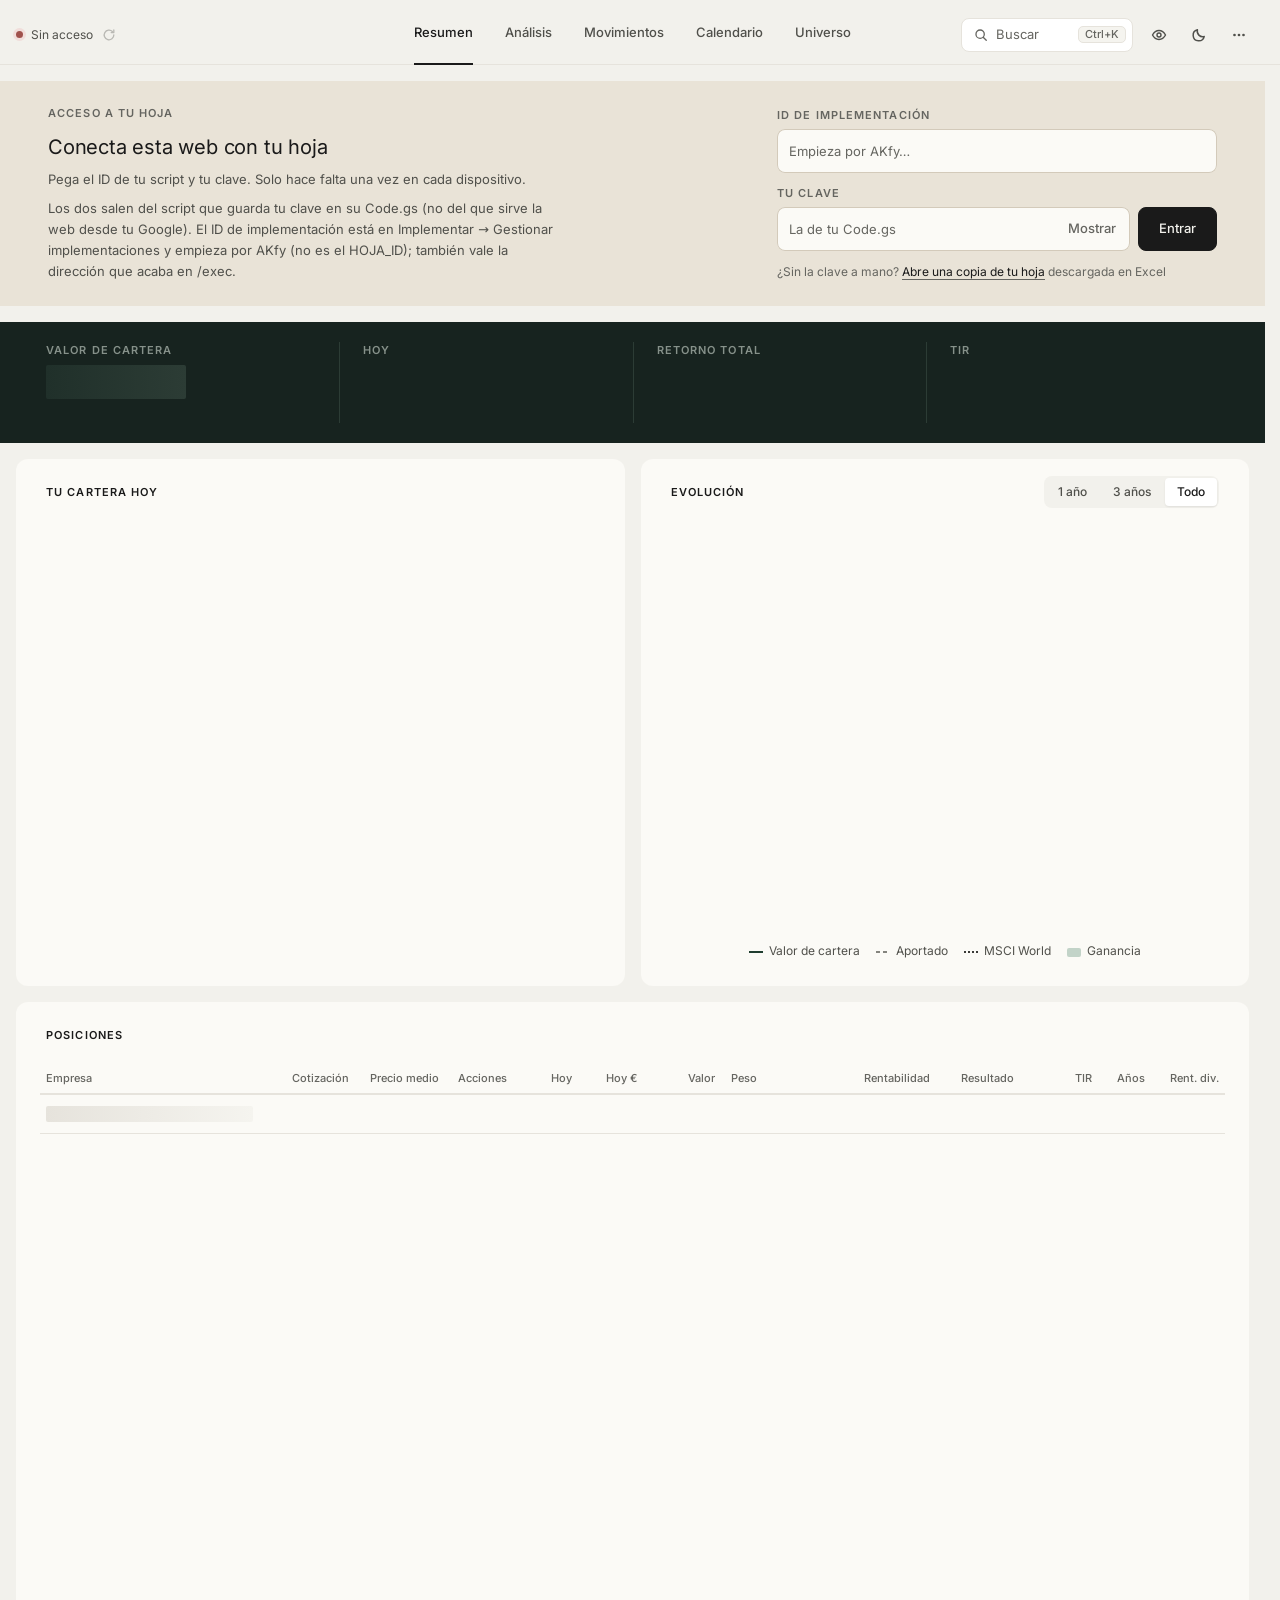
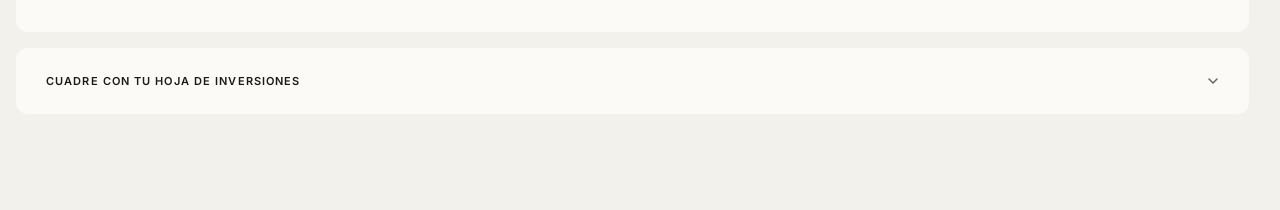
==== index.html @ 27f0606a "Publicar v430: paleta nueva y orden del menú Co-Authored-By: Claude Opus 5.5 <noreply@anthropic.com>" ====
<!DOCTYPE html>
<html lang="es">
<meta charset="utf-8">
<meta http-equiv="Content-Security-Policy" content="default-src 'none'; script-src 'sha256-yLvfPRXlLVzfsSyKtfQqPmP3Fb7E+OUwSPtOQ7WZB38=' 'sha256-YyeIEKZ1Y66ttdZxxkSDBb3SckxjkZF7I8ggx88dHa4=' 'self'; worker-src blob:; connect-src 'self' https://script.google.com https://script.googleusercontent.com; img-src 'self' data: blob:; style-src 'self' 'unsafe-inline'; font-src 'self'; manifest-src 'self'; base-uri 'none'; form-action 'none'; object-src 'none'">
<meta name="viewport" content="width=device-width, initial-scale=1, viewport-fit=cover">
<meta name="robots" content="noindex, nofollow">
<meta name="referrer" content="no-referrer">
<meta name="apple-mobile-web-app-capable" content="yes">
<meta name="mobile-web-app-capable" content="yes">
<meta name="apple-mobile-web-app-title" content="Cartera">
<meta name="theme-color" content="#E4E2DC" media="(prefers-color-scheme: light)">
<meta name="theme-color" content="#0F0F0E" media="(prefers-color-scheme: dark)">
<link rel="icon" type="image/png" sizes="32x32" href="favicon-32.png">
<link rel="icon" type="image/png" sizes="64x64" href="favicon-64.png">
<link rel="apple-touch-icon" href="apple-touch-icon.png">
<link rel="manifest" href="manifest.webmanifest">
<title>Cartera</title>
<script>document.documentElement.lang="es"; try{ const t=localStorage.getItem("theme"); if(t==="dark"||t==="light") document.documentElement.dataset.theme=t; }catch{}</script>
<meta name="claude:viewport-fit-sides" content="cover">
<style>/* fuentes propias */@font-face {font-family: 'Inter';font-style: normal;font-weight: 300;font-display: swap;src: url(fonts/inter-UcC73FwrK3iLTeHuS_nVMrMxCp50SjIa2JL7SUc.woff2) format('woff2');unicode-range: U+0460-052F, U+1C80-1C8A, U+20B4, U+2DE0-2DFF, U+A640-A69F, U+FE2E-FE2F;}@font-face {font-family: 'Inter';font-style: normal;font-weight: 300;font-display: swap;src: url(fonts/inter-UcC73FwrK3iLTeHuS_nVMrMxCp50SjIa0ZL7SUc.woff2) format('woff2');unicode-range: U+0301, U+0400-045F, U+0490-0491, U+04B0-04B1, U+2116;}@font-face {font-family: 'Inter';font-style: normal;font-weight: 300;font-display: swap;src: url(fonts/inter-UcC73FwrK3iLTeHuS_nVMrMxCp50SjIa2ZL7SUc.woff2) format('woff2');unicode-range: U+1F00-1FFF;}@font-face {font-family: 'Inter';font-style: normal;font-weight: 300;font-display: swap;src: url(fonts/inter-UcC73FwrK3iLTeHuS_nVMrMxCp50SjIa1pL7SUc.woff2) format('woff2');unicode-range: U+0370-0377, U+037A-037F, U+0384-038A, U+038C, U+038E-03A1, U+03A3-03FF;}@font-face {font-family: 'Inter';font-style: normal;font-weight: 300;font-display: swap;src: url(fonts/inter-UcC73FwrK3iLTeHuS_nVMrMxCp50SjIa2pL7SUc.woff2) format('woff2');unicode-range: U+0102-0103, U+0110-0111, U+0128-0129, U+0168-0169, U+01A0-01A1, U+01AF-01B0, U+0300-0301, U+0303-0304, U+0308-0309, U+0323, U+0329, U+1EA0-1EF9, U+20AB;}@font-face {font-family: 'Inter';font-style: normal;font-weight: 300;font-display: swap;src: url(fonts/inter-UcC73FwrK3iLTeHuS_nVMrMxCp50SjIa25L7SUc.woff2) format('woff2');unicode-range: U+0100-02BA, U+02BD-02C5, U+02C7-02CC, U+02CE-02D7, U+02DD-02FF, U+0304, U+0308, U+0329, U+1D00-1DBF, U+1E00-1E9F, U+1EF2-1EFF, U+2020, U+20A0-20AB, U+20AD-20C4, U+2113, U+2C60-2C7F, U+A720-A7FF;}@font-face {font-family: 'Inter';font-style: normal;font-weight: 300;font-display: swap;src: url(fonts/inter-UcC73FwrK3iLTeHuS_nVMrMxCp50SjIa1ZL7.woff2) format('woff2');unicode-range: U+0000-00FF, U+0131, U+0152-0153, U+02BB-02BC, U+02C6, U+02DA, U+02DC, U+0304, U+0308, U+0329, U+2000-206F, U+20AC, U+2122, U+2191, U+2193, U+2212, U+2215, U+FEFF, U+FFFD;}@font-face {font-family: 'Inter';font-style: normal;font-weight: 400;font-display: swap;src: url(fonts/inter-UcC73FwrK3iLTeHuS_nVMrMxCp50SjIa2JL7SUc.woff2) format('woff2');unicode-range: U+0460-052F, U+1C80-1C8A, U+20B4, U+2DE0-2DFF, U+A640-A69F, U+FE2E-FE2F;}@font-face {font-family: 'Inter';font-style: normal;font-weight: 400;font-display: swap;src: url(fonts/inter-UcC73FwrK3iLTeHuS_nVMrMxCp50SjIa0ZL7SUc.woff2) format('woff2');unicode-range: U+0301, U+0400-045F, U+0490-0491, U+04B0-04B1, U+2116;}@font-face {font-family: 'Inter';font-style: normal;font-weight: 400;font-display: swap;src: url(fonts/inter-UcC73FwrK3iLTeHuS_nVMrMxCp50SjIa2ZL7SUc.woff2) format('woff2');unicode-range: U+1F00-1FFF;}@font-face {font-family: 'Inter';font-style: normal;font-weight: 400;font-display: swap;src: url(fonts/inter-UcC73FwrK3iLTeHuS_nVMrMxCp50SjIa1pL7SUc.woff2) format('woff2');unicode-range: U+0370-0377, U+037A-037F, U+0384-038A, U+038C, U+038E-03A1, U+03A3-03FF;}@font-face {font-family: 'Inter';font-style: normal;font-weight: 400;font-display: swap;src: url(fonts/inter-UcC73FwrK3iLTeHuS_nVMrMxCp50SjIa2pL7SUc.woff2) format('woff2');unicode-range: U+0102-0103, U+0110-0111, U+0128-0129, U+0168-0169, U+01A0-01A1, U+01AF-01B0, U+0300-0301, U+0303-0304, U+0308-0309, U+0323, U+0329, U+1EA0-1EF9, U+20AB;}@font-face {font-family: 'Inter';font-style: normal;font-weight: 400;font-display: swap;src: url(fonts/inter-UcC73FwrK3iLTeHuS_nVMrMxCp50SjIa25L7SUc.woff2) format('woff2');unicode-range: U+0100-02BA, U+02BD-02C5, U+02C7-02CC, U+02CE-02D7, U+02DD-02FF, U+0304, U+0308, U+0329, U+1D00-1DBF, U+1E00-1E9F, U+1EF2-1EFF, U+2020, U+20A0-20AB, U+20AD-20C4, U+2113, U+2C60-2C7F, U+A720-A7FF;}@font-face {font-family: 'Inter';font-style: normal;font-weight: 400;font-display: swap;src: url(fonts/inter-UcC73FwrK3iLTeHuS_nVMrMxCp50SjIa1ZL7.woff2) format('woff2');unicode-range: U+0000-00FF, U+0131, U+0152-0153, U+02BB-02BC, U+02C6, U+02DA, U+02DC, U+0304, U+0308, U+0329, U+2000-206F, U+20AC, U+2122, U+2191, U+2193, U+2212, U+2215, U+FEFF, U+FFFD;}@font-face {font-family: 'Inter';font-style: normal;font-weight: 500;font-display: swap;src: url(fonts/inter-UcC73FwrK3iLTeHuS_nVMrMxCp50SjIa2JL7SUc.woff2) format('woff2');unicode-range: U+0460-052F, U+1C80-1C8A, U+20B4, U+2DE0-2DFF, U+A640-A69F, U+FE2E-FE2F;}@font-face {font-family: 'Inter';font-style: normal;font-weight: 500;font-display: swap;src: url(fonts/inter-UcC73FwrK3iLTeHuS_nVMrMxCp50SjIa0ZL7SUc.woff2) format('woff2');unicode-range: U+0301, U+0400-045F, U+0490-0491, U+04B0-04B1, U+2116;}@font-face {font-family: 'Inter';font-style: normal;font-weight: 500;font-display: swap;src: url(fonts/inter-UcC73FwrK3iLTeHuS_nVMrMxCp50SjIa2ZL7SUc.woff2) format('woff2');unicode-range: U+1F00-1FFF;}@font-face {font-family: 'Inter';font-style: normal;font-weight: 500;font-display: swap;src: url(fonts/inter-UcC73FwrK3iLTeHuS_nVMrMxCp50SjIa1pL7SUc.woff2) format('woff2');unicode-range: U+0370-0377, U+037A-037F, U+0384-038A, U+038C, U+038E-03A1, U+03A3-03FF;}@font-face {font-family: 'Inter';font-style: normal;font-weight: 500;font-display: swap;src: url(fonts/inter-UcC73FwrK3iLTeHuS_nVMrMxCp50SjIa2pL7SUc.woff2) format('woff2');unicode-range: U+0102-0103, U+0110-0111, U+0128-0129, U+0168-0169, U+01A0-01A1, U+01AF-01B0, U+0300-0301, U+0303-0304, U+0308-0309, U+0323, U+0329, U+1EA0-1EF9, U+20AB;}@font-face {font-family: 'Inter';font-style: normal;font-weight: 500;font-display: swap;src: url(fonts/inter-UcC73FwrK3iLTeHuS_nVMrMxCp50SjIa25L7SUc.woff2) format('woff2');unicode-range: U+0100-02BA, U+02BD-02C5, U+02C7-02CC, U+02CE-02D7, U+02DD-02FF, U+0304, U+0308, U+0329, U+1D00-1DBF, U+1E00-1E9F, U+1EF2-1EFF, U+2020, U+20A0-20AB, U+20AD-20C4, U+2113, U+2C60-2C7F, U+A720-A7FF;}@font-face {font-family: 'Inter';font-style: normal;font-weight: 500;font-display: swap;src: url(fonts/inter-UcC73FwrK3iLTeHuS_nVMrMxCp50SjIa1ZL7.woff2) format('woff2');unicode-range: U+0000-00FF, U+0131, U+0152-0153, U+02BB-02BC, U+02C6, U+02DA, U+02DC, U+0304, U+0308, U+0329, U+2000-206F, U+20AC, U+2122, U+2191, U+2193, U+2212, U+2215, U+FEFF, U+FFFD;}@font-face {font-family: 'Inter';font-style: normal;font-weight: 600;font-display: swap;src: url(fonts/inter-UcC73FwrK3iLTeHuS_nVMrMxCp50SjIa2JL7SUc.woff2) format('woff2');unicode-range: U+0460-052F, U+1C80-1C8A, U+20B4, U+2DE0-2DFF, U+A640-A69F, U+FE2E-FE2F;}@font-face {font-family: 'Inter';font-style: normal;font-weight: 600;font-display: swap;src: url(fonts/inter-UcC73FwrK3iLTeHuS_nVMrMxCp50SjIa0ZL7SUc.woff2) format('woff2');unicode-range: U+0301, U+0400-045F, U+0490-0491, U+04B0-04B1, U+2116;}@font-face {font-family: 'Inter';font-style: normal;font-weight: 600;font-display: swap;src: url(fonts/inter-UcC73FwrK3iLTeHuS_nVMrMxCp50SjIa2ZL7SUc.woff2) format('woff2');unicode-range: U+1F00-1FFF;}@font-face {font-family: 'Inter';font-style: normal;font-weight: 600;font-display: swap;src: url(fonts/inter-UcC73FwrK3iLTeHuS_nVMrMxCp50SjIa1pL7SUc.woff2) format('woff2');unicode-range: U+0370-0377, U+037A-037F, U+0384-038A, U+038C, U+038E-03A1, U+03A3-03FF;}@font-face {font-family: 'Inter';font-style: normal;font-weight: 600;font-display: swap;src: url(fonts/inter-UcC73FwrK3iLTeHuS_nVMrMxCp50SjIa2pL7SUc.woff2) format('woff2');unicode-range: U+0102-0103, U+0110-0111, U+0128-0129, U+0168-0169, U+01A0-01A1, U+01AF-01B0, U+0300-0301, U+0303-0304, U+0308-0309, U+0323, U+0329, U+1EA0-1EF9, U+20AB;}@font-face {font-family: 'Inter';font-style: normal;font-weight: 600;font-display: swap;src: url(fonts/inter-UcC73FwrK3iLTeHuS_nVMrMxCp50SjIa25L7SUc.woff2) format('woff2');unicode-range: U+0100-02BA, U+02BD-02C5, U+02C7-02CC, U+02CE-02D7, U+02DD-02FF, U+0304, U+0308, U+0329, U+1D00-1DBF, U+1E00-1E9F, U+1EF2-1EFF, U+2020, U+20A0-20AB, U+20AD-20C4, U+2113, U+2C60-2C7F, U+A720-A7FF;}@font-face {font-family: 'Inter';font-style: normal;font-weight: 600;font-display: swap;src: url(fonts/inter-UcC73FwrK3iLTeHuS_nVMrMxCp50SjIa1ZL7.woff2) format('woff2');unicode-range: U+0000-00FF, U+0131, U+0152-0153, U+02BB-02BC, U+02C6, U+02DA, U+02DC, U+0304, U+0308, U+0329, U+2000-206F, U+20AC, U+2122, U+2191, U+2193, U+2212, U+2215, U+FEFF, U+FFFD;}@font-face {font-family: 'Inter';font-style: normal;font-weight: 700;font-display: swap;src: url(fonts/inter-UcC73FwrK3iLTeHuS_nVMrMxCp50SjIa2JL7SUc.woff2) format('woff2');unicode-range: U+0460-052F, U+1C80-1C8A, U+20B4, U+2DE0-2DFF, U+A640-A69F, U+FE2E-FE2F;}@font-face {font-family: 'Inter';font-style: normal;font-weight: 700;font-display: swap;src: url(fonts/inter-UcC73FwrK3iLTeHuS_nVMrMxCp50SjIa0ZL7SUc.woff2) format('woff2');unicode-range: U+0301, U+0400-045F, U+0490-0491, U+04B0-04B1, U+2116;}@font-face {font-family: 'Inter';font-style: normal;font-weight: 700;font-display: swap;src: url(fonts/inter-UcC73FwrK3iLTeHuS_nVMrMxCp50SjIa2ZL7SUc.woff2) format('woff2');unicode-range: U+1F00-1FFF;}@font-face {font-family: 'Inter';font-style: normal;font-weight: 700;font-display: swap;src: url(fonts/inter-UcC73FwrK3iLTeHuS_nVMrMxCp50SjIa1pL7SUc.woff2) format('woff2');unicode-range: U+0370-0377, U+037A-037F, U+0384-038A, U+038C, U+038E-03A1, U+03A3-03FF;}@font-face {font-family: 'Inter';font-style: normal;font-weight: 700;font-display: swap;src: url(fonts/inter-UcC73FwrK3iLTeHuS_nVMrMxCp50SjIa2pL7SUc.woff2) format('woff2');unicode-range: U+0102-0103, U+0110-0111, U+0128-0129, U+0168-0169, U+01A0-01A1, U+01AF-01B0, U+0300-0301, U+0303-0304, U+0308-0309, U+0323, U+0329, U+1EA0-1EF9, U+20AB;}@font-face {font-family: 'Inter';font-style: normal;font-weight: 700;font-display: swap;src: url(fonts/inter-UcC73FwrK3iLTeHuS_nVMrMxCp50SjIa25L7SUc.woff2) format('woff2');unicode-range: U+0100-02BA, U+02BD-02C5, U+02C7-02CC, U+02CE-02D7, U+02DD-02FF, U+0304, U+0308, U+0329, U+1D00-1DBF, U+1E00-1E9F, U+1EF2-1EFF, U+2020, U+20A0-20AB, U+20AD-20C4, U+2113, U+2C60-2C7F, U+A720-A7FF;}@font-face {font-family: 'Inter';font-style: normal;font-weight: 700;font-display: swap;src: url(fonts/inter-UcC73FwrK3iLTeHuS_nVMrMxCp50SjIa1ZL7.woff2) format('woff2');unicode-range: U+0000-00FF, U+0131, U+0152-0153, U+02BB-02BC, U+02C6, U+02DA, U+02DC, U+0304, U+0308, U+0329, U+2000-206F, U+20AC, U+2122, U+2191, U+2193, U+2212, U+2215, U+FEFF, U+FFFD;}@font-face {font-family: 'Newsreader';font-style: italic;font-weight: 400 700;font-display: swap;src: url(fonts/newsreader-cY9CfjOCX1hbuyalUrK439vCgYhCFpY.woff2) format('woff2');unicode-range: U+0102-0103, U+0110-0111, U+0128-0129, U+0168-0169, U+01A0-01A1, U+01AF-01B0, U+0300-0301, U+0303-0304, U+0308-0309, U+0323, U+0329, U+1EA0-1EF9, U+20AB;}@font-face {font-family: 'Newsreader';font-style: italic;font-weight: 400 700;font-display: swap;src: url(fonts/newsreader-cY9CfjOCX1hbuyalUrK439vCgIhCFpY.woff2) format('woff2');unicode-range: U+0100-02BA, U+02BD-02C5, U+02C7-02CC, U+02CE-02D7, U+02DD-02FF, U+0304, U+0308, U+0329, U+1D00-1DBF, U+1E00-1E9F, U+1EF2-1EFF, U+2020, U+20A0-20AB, U+20AD-20C4, U+2113, U+2C60-2C7F, U+A720-A7FF;}@font-face {font-family: 'Newsreader';font-style: italic;font-weight: 400 700;font-display: swap;src: url(fonts/newsreader-cY9CfjOCX1hbuyalUrK439vCjohC.woff2) format('woff2');unicode-range: U+0000-00FF, U+0131, U+0152-0153, U+02BB-02BC, U+02C6, U+02DA, U+02DC, U+0304, U+0308, U+0329, U+2000-206F, U+20AC, U+2122, U+2191, U+2193, U+2212, U+2215, U+FEFF, U+FFFD;}@font-face {font-family: 'Newsreader';font-style: normal;font-weight: 400 700;font-display: swap;src: url(fonts/newsreader-cY9AfjOCX1hbuyalUrK439HyjJBG.woff2) format('woff2');unicode-range: U+0102-0103, U+0110-0111, U+0128-0129, U+0168-0169, U+01A0-01A1, U+01AF-01B0, U+0300-0301, U+0303-0304, U+0308-0309, U+0323, U+0329, U+1EA0-1EF9, U+20AB;}@font-face {font-family: 'Newsreader';font-style: normal;font-weight: 400 700;font-display: swap;src: url(fonts/newsreader-cY9AfjOCX1hbuyalUrK439DyjJBG.woff2) format('woff2');unicode-range: U+0100-02BA, U+02BD-02C5, U+02C7-02CC, U+02CE-02D7, U+02DD-02FF, U+0304, U+0308, U+0329, U+1D00-1DBF, U+1E00-1E9F, U+1EF2-1EFF, U+2020, U+20A0-20AB, U+20AD-20C4, U+2113, U+2C60-2C7F, U+A720-A7FF;}@font-face {font-family: 'Newsreader';font-style: normal;font-weight: 400 700;font-display: swap;src: url(fonts/newsreader-cY9AfjOCX1hbuyalUrK4397yjA.woff2) format('woff2');unicode-range: U+0000-00FF, U+0131, U+0152-0153, U+02BB-02BC, U+02C6, U+02DA, U+02DC, U+0304, U+0308, U+0329, U+2000-206F, U+20AC, U+2122, U+2191, U+2193, U+2212, U+2215, U+FEFF, U+FFFD;}</style>
<style>/* CO-09 · la escala de la web: tamaños de letra, interlineados, esquinas, capas y colores con nombre. Cambiar un valor aquí lo cambia en toda la web */
:root{
  /* tamaños de letra */
  --fs-10:10px;--fs-11:11px;--fs-12:12px;--fs-13:13px;--fs-15:15px;--fs-16:16px;--fs-17:17px;--fs-20:20px;--fs-24:24px;--fs-28:28px;--fs-34:34px;
  /* interlineados */
  --lh-9:9px;--lh-11:11px;--lh-12:12px;--lh-14:14px;--lh-15:15px;--lh-16:16px;--lh-17:17px;--lh-18:18px;--lh-19:19px;--lh-20:20px;--lh-21:21px;--lh-22:22px;--lh-23:23px;--lh-24:24px;--lh-25:25px;--lh-26:26px;--lh-27:27px;--lh-28:28px;--lh-30:30px;--lh-31:31px;--lh-32:32px;--lh-34:34px;--lh-41:41px;
  /* esquinas */
  --r-1:1px;--r-2:2px;--r-3:3px;--r-4:4px;--r-5:5px;--r-6:6px;--r-8:8px;--r-10:10px;--r-11:11px;--r-12:12px;--r-13:13px;--r-14:14px;--r-16:16px;--r-999:999px;
  /* capas, de abajo arriba: dentro de un bloque · cabecera de tabla y pestañas de la ficha · barra de la ficha y etiquetas · barra de arriba
     y fondo de la ficha · ficha · lateral de la ficha · zona del reloj · franjas fijas del móvil · franja estrecha · reloj por encima
     · menús · paneles · buscador y calendario */
  --z-dentro:1;--z-cabecera:2;--z-flota:3;--z-barra:5;--z-ficha:6;--z-ficha-lado:7;--z-reloj:10;--z-franja:11;--z-franja-alta:12;--z-reloj-alto:13;--z-menu:20;--z-panel:30;--z-encima:60;
  /* colores con nombre (los «-noche», solo en modo noche) */
  --blanco:#ffffff;--fp-c-borde-noche:#2a2a27;--fx-band-fp-b-texto:var(--ink2);--ih-ih1-fondo:#dcebe1;--ih-ih1-fondo-noche:#274334;--ih-ih2-fondo-noche:#2b5640;--ih-ih2-texto-noche:#d3eedf;--ih-ih3-fondo-noche:#306b4d;--ih-il1-fondo:#f6e8e8;--ih-il1-fondo-noche:#5d322d;--ih-il2-fondo:#efd4d4;--ih-il2-fondo-noche:#7b3b35;--ih-il2-texto:#5c2a2a;--ih-il2-texto-noche:#f7d6d2;--ih-il3-fondo-noche:#9c453e;--ih-il3-texto:#4a1f1f;--neg-hm-pl-fondo:rgba(242,160,151,.15);--pos-hm-pl-fondo:rgba(134,211,170,.14);--rlv-rn1-fondo:#f7eae8;--rlv-rn1-fondo-noche:#2e201e;--rlv-rn1-texto:#7a3b3b;--rlv-rn1-texto-noche:#f2d3ce;--rlv-rn2-fondo:#f0d6d2;--rlv-rn2-fondo-noche:#422827;--rlv-rn2-texto:#71342f;--rlv-rn2-texto-noche:#f4d2d0;--rlv-rn3-fondo:#e5b5b5;--rlv-rn3-fondo-noche:#5a2f2c;--rlv-rn3-texto:#6b3a3a;--rlv-rn3-texto-noche:#f3cfcb;--rlv-rn4-fondo:#d99a9a;--rlv-rn4-fondo-noche:#80403a;--rlv-rn4-texto:#5e2424;--rlv-rn4-texto-noche:#fbe3e0;--rlv-rn5-fondo:#7e3535;--rlv-rn5-fondo-noche:#a9473f;--rlv-rp1-fondo:#eaf2ec;--rlv-rp1-fondo-noche:#1e2a24;--rlv-rp1-texto:#35594a;--rlv-rp1-texto-noche:#cfe3d7;--rlv-rp2-fondo:#d6e9dd;--rlv-rp2-fondo-noche:#22362c;--rlv-rp2-texto:#2b5242;--rlv-rp3-fondo:#bfdecf;--rlv-rp3-fondo-noche:#25453a;--rlv-rp3-texto:#3b5449;--rlv-rp3-texto-noche:#cde9db;--rlv-rp4-fondo:#7fb79f;--rlv-rp4-fondo-noche:#2e6a4e;--rlv-rp4-texto:#173f2f;--rlv-rp4-texto-noche:#eaf6ef;--rlv-rp5-fondo:#1f513c;--rlv-rp5-fondo-noche:#5aae84;--rlv-rp5-texto-noche:#0f2419;--sh-sb-fondo:rgba(20,20,18,.30);--sh-sb-fondo-2:rgba(20,20,18,.45);--sh-sb-fondo-noche:rgba(255,255,255,.30);--sh-sb-fondo-noche-2:rgba(255,255,255,.45);--sheet-bg-fondo:rgba(20,20,18,.16);--sombra-08:rgba(0,0,0,.08);--sombra-16:rgba(0,0,0,.16);--sombra-18:rgba(0,0,0,.18);--sombra-22:rgba(0,0,0,.22);--sombra-28:rgba(0,0,0,.28);--sombra-70-noche:rgba(0,0,0,.7);--sombra-tinta-14:rgba(20,20,18,.14);--topcap-fondo-noche:#191918
}
:where(body *),:where(body *)::before,:where(body *)::after{line-height:var(--lhp,round(nearest,calc(var(--lhx,1.5)*1em - .01px),1px))}

/* Layout: una sola columna de lectura (máx. 1180px) con lienzo cálido; los bloques son paneles separados por lienzo, como en la hoja. */
:root{
       --hi:#E7E1D3;
  --ink:#1A1A1A; --ink-soft:#3A3A37; --ink2:#50504B; --ink3:#656560; --g3:#84847E; --g4:#8C8C86;
  --pos:#346F57; --pos-bg:#D4EADF; --pos-deep:#1F513C; --pos-mid:#7FB79F;
  --neg:#9C4848; --neg-bg:#EFD4D4; --neg-mid:#D99A9A;
  --warn:#A8802E; --warn-bg:#E0CDA0;
  --accent:#3E4A63;
  --h-bg:#18211C; --h-card:#222D27; --h-line:#2F3B34; --h-fg:#F1EFE9; --h-fg2:#B1BAB4; --h-fg3:#86918A; --h-pos:#86D3AA; --h-neg:#F2A097;
  --lv0:#E9E7E1; --lp1:#DAEDE2; --lp1t:#2F5A45; --lp2:#C7E5D4; --lp2t:#24503C; --lp3:#9BCFB2; --lp3t:#173F2F; --lp4:#5AAD84; --lp4t:#12301F; --lp5:#2A7853; --lp5t:#FFFFFF;
  --ln1:#F4DAD7; --ln1t:#7A3A35; --ln2:#F0C6C2; --ln2t:#6E2C27; --ln3:#E39A94; --ln3t:#5A1F1B; --ln4:#CB6860; --ln4t:#3A0E0B; --ln5:#A13D36; --ln5t:#FFFFFF;
  --seg-on:var(--card); --seg-sh:0 1px 2px rgba(0,0,0,.08); --row-open:var(--card);
  --pf-bg:color-mix(in srgb,var(--warn) 8%,transparent); --pf-bg-h:color-mix(in srgb,var(--warn) 14%,transparent); --pf-bar:var(--warn); --we-bg:color-mix(in srgb,var(--ink) 4%,transparent);
  --tag-bg:var(--row);  --ps-bg:var(--acc-pd); --ps-op:1;
  --evo-msci:#3A3A37; --ret-net:var(--pos-deep); --ret-tot:var(--g4); --flag-ol:color-mix(in srgb,var(--ink) 10%,transparent); --hm-g:#BFDECF; --hm-r:#EFD4D4;

  
  --ls-up:.1em;    
}
@media (prefers-color-scheme: dark){:root:not([data-theme="light"]){
  --canvas:#0F0F0E; --panel:#1E1E1C; --card:#262624; --row:#2B2B28; --line:#2E2D2A; --hi:#2E2B24;
  --ink:#EEECE6; --ink-soft:#D6D4CE; --ink2:#B4B3AD; --ink3:#979690; --g3:#8E8D86; --g4:#8C8B85;
  --pos:#71B595; --pos-bg:#1F3329; --pos-deep:#A9D8C1; --pos-mid:#4E8A6F;
  --neg:#D88282; --neg-bg:#3A2323; --neg-mid:#9A5555;
  --warn:#D2AE5E; --warn-bg:#3A3120;
  --accent:#9AA8C8; color-scheme:dark;
  --lv0:#2B2B28; --lp1:#283A30; --lp1t:#D3EEDF; --lp2:#274334; --lp2t:#D3EEDF; --lp3:#2B5640; --lp3t:#D3EEDF; --lp4:#306B4D; --lp4t:#FFFFFF; --lp5:#34805A; --lp5t:#FFFFFF;
  --ln1:#46302C; --ln1t:#F7D6D2; --ln2:#5D322D; --ln2t:#F7D6D2; --ln3:#7B3B35; --ln3t:#F7D6D2; --ln4:#9C453E; --ln4t:#FFFFFF; --ln5:#BB4F47; --ln5t:#FFFFFF;
  --seg-on:#3A3936; --seg-sh:none; --row-open:#2E2D2A;
  --pf-bg:color-mix(in srgb,var(--ink) 5%,transparent); --pf-bg-h:color-mix(in srgb,var(--ink) 8%,transparent); --pf-bar:#8C7647; --we-bg:color-mix(in srgb,var(--ink) 3%,transparent);
  --tag-bg:color-mix(in srgb,var(--ink) 11%,transparent); --acc-pd:#5D6D88; --ps-bg:#46546A; --ps-op:1;
  --evo-msci:#D6D4CE; --ret-net:var(--pos); --ret-tot:#5A5955; --flag-ol:color-mix(in srgb,var(--ink) 24%,transparent); --hm-g:#2B4C3B; --hm-r:#593130;
}}
:root[data-theme="dark"]{
  --canvas:#0F0F0E; --panel:#1E1E1C; --card:#262624; --row:#2B2B28; --line:#2E2D2A; --hi:#2E2B24;
  --ink:#EEECE6; --ink-soft:#D6D4CE; --ink2:#B4B3AD; --ink3:#979690; --g3:#8E8D86; --g4:#8C8B85;
  --pos:#71B595; --pos-bg:#1F3329; --pos-deep:#A9D8C1; --pos-mid:#4E8A6F;
  --neg:#D88282; --neg-bg:#3A2323; --neg-mid:#9A5555;
  --warn:#D2AE5E; --warn-bg:#3A3120;
  --accent:#9AA8C8; color-scheme:dark;
  --lv0:#2B2B28; --lp1:#283A30; --lp1t:#D3EEDF; --lp2:#274334; --lp2t:#D3EEDF; --lp3:#2B5640; --lp3t:#D3EEDF; --lp4:#306B4D; --lp4t:#FFFFFF; --lp5:#34805A; --lp5t:#FFFFFF;
  --ln1:#46302C; --ln1t:#F7D6D2; --ln2:#5D322D; --ln2t:#F7D6D2; --ln3:#7B3B35; --ln3t:#F7D6D2; --ln4:#9C453E; --ln4t:#FFFFFF; --ln5:#BB4F47; --ln5t:#FFFFFF;
  --seg-on:#3A3936; --seg-sh:none; --row-open:#2E2D2A;
  --pf-bg:color-mix(in srgb,var(--ink) 5%,transparent); --pf-bg-h:color-mix(in srgb,var(--ink) 8%,transparent); --pf-bar:#8C7647; --we-bg:color-mix(in srgb,var(--ink) 3%,transparent);
  --tag-bg:color-mix(in srgb,var(--ink) 11%,transparent); --acc-pd:#5D6D88; --ps-bg:#46546A; --ps-op:1;
  --evo-msci:#D6D4CE; --ret-net:var(--pos); --ret-tot:#5A5955; --flag-ol:color-mix(in srgb,var(--ink) 24%,transparent); --hm-g:#2B4C3B; --hm-r:#593130;
}
*{box-sizing:border-box}
   /* sin el recuadro gris que pone el iPhone al tocar un enlace o un botón */
body{margin:0;background:var(--canvas);color:var(--ink);font-family:var(--f-sans);font-size:var(--fs-13);line-height:1.5;line-height:round(nearest,calc(1.5*1em - .01px),1px);--lhx:1.5;--lhp:initial;-webkit-font-smoothing:antialiased;
  padding-left:max(16px,env(safe-area-inset-left,0px));padding-right:max(16px,env(safe-area-inset-right,0px));padding-block:0 48px}
body::before{content:"";position:fixed;inset:0 0 auto;height:env(safe-area-inset-top,0px);z-index:var(--z-reloj);background:var(--canvas)}
.wrap{margin:0 auto;display:flex;flex-direction:column;}
.num{font-variant-numeric:tabular-nums}
.pos{color:var(--pos)} .neg{color:var(--neg)} .mute{color:var(--ink3)}
button{font:inherit;line-height:var(--lhp,round(nearest,calc(var(--lhx,1.5)*1em - .01px),1px));--lhx:inherit;--lhp:inherit;color:inherit}
:focus-visible{outline:2px solid var(--accent);outline-offset:2px}
/* Barra superior */
.top{position:relative;background:var(--canvas);justify-content:space-between;padding-block:16px 12px;flex-wrap:wrap}
.status{display:flex;align-items:center;gap:8px;font-size:var(--fs-12);color:var(--ink2)}
.dot{width:7px;height:7px;border-radius:50%;flex:none}
.dot.live{background:var(--pos);box-shadow:0 0 0 3px var(--pos-bg)}
.dot.err{background:var(--neg);box-shadow:0 0 0 3px var(--neg-bg)}
.dot.busy{background:var(--warn);animation:pulse 1.2s infinite}
@keyframes pulse{50%{opacity:.35}}
@media (prefers-reduced-motion:reduce){.dot.busy{animation:none}}
.btn{border:1px solid var(--line);border-radius:var(--r-999);padding:6px 12px;font-size:var(--fs-12);font-weight:500;cursor:pointer;transition:background .15s}
.btn.primary{background:var(--ink);color:var(--canvas);border-color:var(--ink)}
.btn[disabled]{opacity:.5;cursor:default}
@media (min-width:761px){.top{position:sticky;top:env(safe-area-inset-top,0px);z-index:var(--z-barra)}}
/* Paneles */
.panel{background:var(--panel);}
.label{font-size:var(--fs-11);font-weight:600;letter-spacing:var(--ls-up);text-transform:uppercase;margin:0 0 16px}
.sub{font-size:var(--fs-12);color:var(--ink2)}
.grid3{display:grid;grid-template-columns:repeat(3,minmax(0,1fr));}
@media (max-width:860.98px){.grid3{grid-template-columns:minmax(0,1fr)}}
/* Hero */
.big{letter-spacing:-.02em;}




.chartbox{position:relative;min-height:300px}
.chartbox.sm{min-height:220px}
.chart-head{display:flex;justify-content:space-between;flex-wrap:wrap;}
.legend{display:flex;gap:16px;flex-wrap:wrap;font-size:var(--fs-12);color:var(--ink2)}
.legend i{display:inline-block;width:14px;height:2px;vertical-align:middle;margin-right:6px;background:var(--c,currentColor)}
.legend i.dash{background:repeating-linear-gradient(90deg,var(--c,currentColor) 0 4px,transparent 4px 7px)}
.seg{display:inline-flex;gap:2px;background:var(--canvas);border-radius:var(--r-8);padding:2px}
.seg button{background:none;border:0;height:28px;padding:0 12px;font-size:var(--fs-12);font-weight:500;border-radius:var(--r-4);cursor:pointer;color:var(--ink2)}
.seg button[aria-pressed="true"]{background:var(--seg-on);color:var(--ink);box-shadow:var(--seg-sh)}
.seg button:disabled{opacity:.4;cursor:default}
/* Movimientos de hoy */
/* Tabla de posiciones */
.tablewrap{margin:0 -6px}
@media (min-width:701px){.tablewrap{overflow-x:clip}.rt thead th{position:sticky;top:var(--tbh,0px);z-index:var(--z-cabecera)}.rt.rt thead th{background:var(--panel)!important}}
table{width:100%;border-collapse:collapse;font-size:var(--fs-13)}
th{font-size:var(--fs-11);font-weight:500;color:var(--ink3);text-align:right;padding:8px 8px;border-bottom:1px solid var(--line);white-space:nowrap;cursor:pointer;user-select:none}
th:first-child,td:first-child{text-align:left}
th[aria-sort] {color:var(--ink)}
/* la flecha de orden no ocupa sitio: al ordenar, ninguna columna cambia de ancho */
th[aria-sort="ascending"]::after,th[aria-sort="descending"]::after{display:inline-block;width:1em;margin-right:-1em;text-align:center}
th[aria-sort="ascending"]::after{content:"↑"} th[aria-sort="descending"]::after{content:"↓"}
/* en columnas alineadas a la derecha la flecha va delante: no invade la columna siguiente */
th[aria-sort]:not(:first-child):not(.l):not(.c)::after{content:none}
th[aria-sort]:not(:first-child):not(.l):not(.c)::before{display:inline-block;width:1em;margin-left:-1em;text-align:center}
th[aria-sort="ascending"]:not(:first-child):not(.l):not(.c)::before{content:"↑"} th[aria-sort="descending"]:not(:first-child):not(.l):not(.c)::before{content:"↓"}
#t-pos th[aria-sort]:is([data-k="weight"],[data-k="today"],[data-k="totalPct"])::before{content:none}
#t-pos th[aria-sort="ascending"]:is([data-k="weight"],[data-k="today"],[data-k="totalPct"])::after{content:"↑"} #t-pos th[aria-sort="descending"]:is([data-k="weight"],[data-k="today"],[data-k="totalPct"])::after{content:"↓"}
td{padding:12px 8px;text-align:right;white-space:nowrap;border-bottom:1px solid var(--line)}
tbody tr.pr{cursor:pointer;transition:background .12s}
tbody tr.pr:hover{background:var(--row)}
tbody tr.pr.open{background:var(--row-open)}


.co b{font-weight:500;display:block}
.co .cn{display:flex;align-items:center;gap:8px;min-width:0}
/* móviles estrechos: la línea de «Aportado · Liquidez · empresas» y las pestañas de Movimientos caben enteras */
@media (max-width:380px){#s-hero #h-sub{font-size:var(--fs-11)}#s-hero #h-sub .sep{margin:0 4px}#mtabs .mvt-n{gap:4px}.bg .bl.bl{letter-spacing:var(--ls-up)}}
@media (max-width:340px){#s-hero #h-sub{white-space:normal}#mtabs .mvt-n em{font-size:var(--fs-11)}
  .bg .bl.bl{font-size:var(--fs-11);letter-spacing:var(--ls-up)}.evo-leg.evo-leg{gap:6px 8px;flex-wrap:wrap}#m-k .mk-yr{gap:2px}#m-k .mk-yr em,#m-k .mk-yr small{font-size:var(--fs-11)}#m-k .mk-k{white-space:normal}.ts-k.ts-k{font-size:var(--fs-11)}}
.vh{position:absolute;width:1px;height:1px;margin:-1px;padding:0;border:0;overflow:hidden;clip:rect(0 0 0 0);clip-path:inset(50%);white-space:nowrap}
.thb{all:unset;cursor:pointer}.thb:focus-visible{outline:2px solid var(--accent);outline-offset:2px;border-radius:2px}   /* ACC-01: botón de ordenar, sin aspecto propio */
.chartbox .sin-graf{position:absolute;inset:0;display:flex;align-items:center;justify-content:center;margin:0;padding:0 16px;text-align:center}   /* COD-12 */
.co small{font-family:var(--f-mono);font-size:var(--fs-11);color:var(--ink3)}
@media (max-width:700.98px){.hide-s{display:none}}
/* Barras horizontales */
.bars{display:flex;flex-direction:column;gap:8px}
.bar{display:grid;gap:4px 12px;font-size:var(--fs-13)}
.bar .track{grid-column:1/-1;height:5px;background:var(--line);border-radius:var(--r-2);overflow:hidden}
.bar .fill{height:100%;border-radius:var(--r-2)}
.bar .fill.pos{background:var(--pos)} .bar .fill.neg{background:var(--neg)} .bar .fill.acc{background:var(--accent)}
/* Dividendos */
.pays{display:flex;flex-direction:column}
/* Retorno */





/* Navegación */
.nav{display:flex;}
.nav a{text-decoration:none;text-align:center}
@media (max-width:760.98px){.nav a{flex:1;}}
.view{display:flex;flex-direction:column;}
[hidden],.view[hidden]{display:none!important}
.toolbar{display:flex;gap:8px;align-items:center;margin-bottom:16px}
.inp{height:38px;background:var(--raised);border:0;box-shadow:inset 0 0 0 1px var(--line);border-radius:var(--r-8);padding:0 12px;font:inherit;line-height:var(--lhp,round(nearest,calc(var(--lhx,1.5)*1em - .01px),1px));--lhx:inherit;--lhp:inherit;font-size:var(--fs-13);color:var(--ink);min-width:0;max-width:100%;transition:box-shadow .15s}
.inp:hover{box-shadow:inset 0 0 0 1px var(--g3)}
.inp:focus{outline:none;box-shadow:inset 0 0 0 1.5px var(--ink),0 0 0 4px var(--hi)}
.inp::placeholder{color:var(--ink3)}
select.inp{-webkit-appearance:none;appearance:none;padding-right:32px;cursor:pointer;background-repeat:no-repeat;background-position:right 13px center;background-size:10px 6px;
  background-image:url("data:image/svg+xml,%3Csvg xmlns='http://www.w3.org/2000/svg' viewBox='0 0 10 6'%3E%3Cpath d='M1 1l4 4 4-4' fill='none' stroke='%238C8C86' stroke-width='1.5' stroke-linecap='round' stroke-linejoin='round'/%3E%3C/svg%3E")}
input[type=search]::-webkit-search-cancel-button,input[type=search]::-webkit-search-decoration{-webkit-appearance:none}
.search{position:relative;min-width:0;display:flex}
.search svg{position:absolute;left:13px;top:50%;width:15px;height:15px;transform:translateY(-50%);color:var(--ink3);pointer-events:none}
.search .inp{width:100%;padding-left:32px}
.show-s{display:none}
.tag{display:inline-block;font-size:var(--fs-11);letter-spacing:0;line-height:1.6;line-height:round(nearest,calc(1.6*1em - .01px),1px);--lhx:1.6;--lhp:initial;padding:0 8px;border-radius:var(--r-999);background:var(--tag-bg);color:var(--ink2);white-space:nowrap;font-weight:500}
.tag.on{background:var(--pos-bg);color:var(--pos)} .tag.warn{background:var(--warn-bg);color:var(--warn-tx)} .tag.neg{background:var(--neg-bg);color:var(--neg)}
td.l,th.l{text-align:left}
td.wrapc{white-space:normal;min-width:220px;text-align:left;color:var(--ink2);font-size:var(--fs-13)}

.empty{color:var(--ink3)}
/* Botón actualizar */
.btn.ic{display:inline-flex;align-items:center;gap:6px;}
@keyframes rot{to{transform:rotate(360deg)}}
@media (prefers-reduced-motion:reduce){.btn.ic.spin svg{animation:none}}
/* Tu cartera hoy */

.tmap{position:relative;width:100%;}
.tile{position:absolute;margin:0;border:0;display:flex;flex-direction:column;overflow:hidden;cursor:pointer;border-radius:var(--r-4);font:inherit;line-height:var(--lhp,round(nearest,calc(var(--lhx,1.5)*1em - .01px),1px));--lhx:inherit;--lhp:inherit;box-shadow:inset 0 0 0 1.5px var(--panel);transition:filter .15s}
.tile:hover{filter:saturate(1.15) brightness(.97)}

.lv0{background:var(--lv0);}
.lp1{background:var(--lp1);}.lp2{background:var(--lp2);}.lp3{background:var(--lp3);}.lp4{background:var(--lp4);}.lp5{background:var(--lp5);color:var(--lp5t)}
.ln1{background:var(--ln1);}.ln2{background:var(--ln2);}.ln3{background:var(--ln3);}.ln4{background:var(--ln4);}.ln5{background:var(--ln5);}
/* Anatomía del retorno */

.al{font-size:var(--fs-11);font-weight:600;letter-spacing:var(--ls-up);text-transform:uppercase;color:var(--ink3)}
.abar{display:flex;overflow:hidden}
.abar>span{display:flex;align-items:center;}
.abar>span em{font-style:normal;font-size:var(--fs-12);font-weight:500}
.abar.net{height:12px;border-radius:var(--r-2);background:var(--ink)}
.c-reval{background:var(--pos-deep);color:var(--canvas)} .c-closed{background:var(--pos);color:var(--canvas)} .c-div{background:var(--accent);color:var(--canvas)}
.c-ret{background:var(--neg)} .c-fees{background:var(--neg-mid)} .c-resid{background:var(--g3)}
.anat-l{display:grid;grid-template-columns:repeat(auto-fit,minmax(210px,1fr));gap:16px 24px;margin-top:24px}

/* Cuadre */
.ck{display:grid;grid-template-columns:minmax(0,1fr) 130px 130px 110px;gap:12px;padding:8px 0;border-bottom:1px solid var(--line);font-size:var(--fs-13);align-items:center}
.ck>span:nth-child(n+2){text-align:right}
.ck.h{font-size:var(--fs-11);color:var(--ink3);padding-top:0}
.ck small{display:block;color:var(--ink3);font-size:var(--fs-12)}
.warn-t{color:var(--warn-tx)}
@media (max-width:700.98px){.ck{grid-template-columns:minmax(0,1fr) auto auto}.ck>span:nth-child(3){display:none}}
/* Tablas en móvil: cada fila es una tarjeta */
@media (max-width:700.98px){
  .tablewrap{margin:0;overflow:visible}
  .rt thead{display:none}
  .rt tbody tr{display:grid;grid-template-columns:minmax(0,1fr) auto;column-gap:12px;row-gap:2px;padding:12px 2px;border-bottom:1px solid var(--line)}
  .rt td{display:block;border:0;padding:0;text-align:left;white-space:normal;min-width:0}
  .rt td.hide-s{display:none}
  .rt td.r-main{grid-column:1;grid-row:1/span 2;align-self:center}
  .rt td.r-amt{text-align:right;font-weight:500}
  .rt td.r-sub{grid-column:2;grid-row:2;text-align:right;font-size:var(--fs-13);color:var(--ink2)}
  .rt td.r-meta{grid-column:1/-1;font-size:var(--fs-12);color:var(--ink2);margin-top:2px}
  .rt td.r-meta::before{content:attr(data-l) " · ";color:var(--ink3)}
  .rt td.wrapc{min-width:0}
  .rt td.empty{grid-column:1/-1}
  .show-s{display:block}
  .inp{font-size:var(--fs-16);height:42px}
  .toolbar{display:flex;flex-wrap:wrap}
    .toolbar select.inp{min-width:0}
    .big{font-size:var(--fs-34)}
}
/* Logos */
.co{display:flex;align-items:center;gap:8px;min-width:0}
.co>div{min-width:0}
.flag{width:15px;height:15px;border-radius:50%;object-fit:cover;vertical-align:-3px;margin-right:8px;outline:1px solid var(--flag-ol);outline-offset:-1px}
.bar>span:first-child{display:flex;align-items:center;min-width:0}


/* Preselección: mercado frente a tus estimaciones */
.rt th.g{font-size:var(--fs-11);font-weight:600;letter-spacing:var(--ls-up);text-transform:uppercase;text-align:center;cursor:default;padding-bottom:4px;border-bottom:0}
/* Evolución */


.legend i.dash2{background:repeating-linear-gradient(90deg,var(--c,currentColor) 0 2px,transparent 2px 4px)}
.legend i.area{height:9px;border-radius:var(--r-2);background:var(--pos);opacity:.3}
/* Tu cartera hoy (v2) */

.tile .tl{place-items:center;font-size:var(--fs-11);font-weight:600;}
.tile .tl img{width:78%;height:78%;object-fit:contain}

/* Mapa: una sola composición para todos los tamaños */
/* Diversificación con empresas */
.bar{grid-template-columns:minmax(0,1fr) auto;align-items:center}
.bar .bn{display:flex;align-items:center;gap:8px;min-width:0}
#b-payers .bn>span{font-weight:500}   /* empresas: el nombre como en el resto de listas */
.bar .num{min-width:44px;text-align:right}
.bar.bi{grid-template-columns:38px minmax(0,1fr) auto;column-gap:12px}.bar.bi>.lgb{grid-row:1/span 2}.bar.bi .track{grid-column:2/-1}
.cur{width:18px;height:18px;border-radius:50%;display:inline-grid;place-items:center;font-size:var(--fs-11);font-weight:600;background:var(--accent);color:var(--canvas);flex:none}
.bar .flag{margin-right:0;width:18px;height:18px;flex:none}
/* Dividendos (v2) */
.dv-top{display:grid;grid-template-columns:minmax(0,1.7fr) repeat(3,minmax(0,1fr));}
.dv-card{min-width:0}
.dv-h{display:flex;justify-content:space-between;align-items:baseline;gap:8px;}


.prog{display:flex;height:8px;border-radius:var(--r-2);background:var(--row);overflow:hidden;margin:12px 0 8px}
.prog span{height:100%}
.dv3{display:grid;grid-template-columns:repeat(3,minmax(0,1fr));margin-top:32px;padding-top:24px;border-top:1px solid var(--line)}
.dv3>div{display:flex;flex-direction:column;min-width:0;padding:0 24px;border-left:1px solid var(--line)}
.dv3>div:first-child{padding-left:0;border-left:0}.dv3>div:last-child{padding-right:0}
.dv3 .chartbox{flex:1 1 auto}
@media (max-width:1000.98px){.dv3{grid-template-columns:minmax(0,1fr)}.dv3>div{padding:0;border-left:0}.dv3>div+div{margin-top:24px;padding-top:24px;border-top:1px solid var(--line)}
.dv-top{grid-template-columns:repeat(2,minmax(0,1fr))}.dv-top>:first-child{grid-column:1/-1}}
.cal-wrap{overflow-x:auto;margin:0 -4px;padding:0 4px}
.cal{display:grid;grid-template-columns:repeat(12,minmax(46px,1fr));gap:6px;min-width:560px}
.cm{display:flex;flex-direction:column;align-items:center;gap:6px;min-width:0}
.cm .ca{font-size:var(--fs-11);color:var(--ink2);}
.cm .cb span{display:block;width:100%}
 .cm .cl{font-size:var(--fs-12);color:var(--ink2);font-weight:500}
.cm .cy{font-size:var(--fs-11);color:var(--ink3);margin-top:-6px;}
.cm.now .cl{color:var(--ink)}
/* Anatomía (leyenda v2) */
.anat-cols{display:grid;grid-template-columns:repeat(2,minmax(0,1fr));}
@media (max-width:760.98px){.anat-cols{grid-template-columns:minmax(0,1fr)}}
.ag-h{display:flex;justify-content:space-between;align-items:baseline;}
.ag-h b{font-size:var(--fs-13);letter-spacing:0;font-weight:500}
.ar{display:grid;grid-template-columns:10px minmax(0,1fr) auto 46px;gap:12px;align-items:center;padding:12px 0;border-bottom:1px solid var(--line)}
.ar .sw{width:10px;height:10px;border-radius:var(--r-2);display:block}
.ar .k{font-size:var(--fs-13)} .ar .s{font-size:var(--fs-12);color:var(--ink3);margin-top:1px}
.ar .v{font-size:var(--fs-13);text-align:right} .ar .sh{font-size:var(--fs-12);color:var(--ink3);text-align:right}
/* Cuadre plegable y aviso */
details.chk>summary{list-style:none;cursor:pointer;display:flex;align-items:center;justify-content:space-between;gap:12px}
details.chk>summary::-webkit-details-marker{display:none}
details.chk>summary .chev{width:12px;height:12px;transition:transform .2s;color:var(--ink3)}
details.chk[open]>summary .chev{transform:rotate(180deg)}
details.chk[open]>summary{margin-bottom:12px}
/* Comentarios */
.info{width:18px;height:18px;border-radius:50%;border:1px solid var(--g3);background:none;color:var(--ink2);font:italic 600 11px/1 Georgia,"Times New Roman",serif;line-height:1;line-height:round(nearest,calc(1*1em - .01px),1px);--lhx:1;--lhp:initial;cursor:pointer;display:inline-grid;place-items:center;padding:0;vertical-align:1px;flex:none}
.info:hover{background:var(--ink);color:var(--canvas);border-color:var(--ink)}
.pop{position:absolute;z-index:var(--z-menu);max-width:300px;background:var(--ink);color:var(--canvas);font-size:var(--fs-13);line-height:1.45;line-height:round(nearest,calc(1.45*1em - .01px),1px);--lhx:1.45;--lhp:initial;padding:8px 12px;border-radius:var(--r-4);box-shadow:0 6px 24px var(--sombra-18)}
/* Cabecera v2 */
.top{display:grid;grid-template-columns:minmax(0,1fr) auto minmax(0,1fr);align-items:center;gap:12px}
.top .status{justify-self:start}
.top .tools{justify-self:end;display:flex;align-items:center;}
/* Tarjetas blancas reutilizables */
/* Fichas */
tr.grp-row td{border-bottom:1px solid var(--line);cursor:default;background:none}
@media (max-width:700.98px){.rt tbody tr.grp-row{display:block;}.rt tbody tr.grp-row td{display:block;padding:0;border:0}}
/* Rendimiento en preselección */
/* Preselección sin azules: la valoración se separa por posición, no por color */
.rt th.est,.rt td.est{background:none!important;font-style:normal}
.rt th.gsep,.rt td.gsep{padding-left:16px}
/* Bloque principal v3 */



/* Bloque principal oscuro */
.hero3{display:flex;flex-direction:column;gap:0;background:var(--h-bg);color:var(--h-fg)}
.hero3 .label{color:var(--h-fg3)}
.hero3 .pos{color:var(--h-pos)} .hero3 .neg{color:var(--h-neg)}
.hero3 .seg{background:var(--h-card)} .hero3 .seg button{color:var(--h-fg2)}
.hero3 .seg button[aria-pressed="true"]{background:var(--h-fg);color:var(--h-bg);box-shadow:none}
.hero3 .legend{margin-top:8px;color:var(--h-fg2)}
.hero3 .chartbox{min-height:230px;height:230px}
.hero3 .skel{background:linear-gradient(90deg,var(--h-card) 0,var(--h-line) 50%,var(--h-card) 100%);background-size:200% 100%}
@media (max-width:700.98px){.hero3 .chartbox{height:200px;min-height:200px}}
/* Franja principal */
/* Franja principal v3: retícula de 4 columnas x 3 filas */
.hero3.band2{padding:26px clamp(16px,3vw,30px)}
.bg{display:grid;}
.bg .c0{grid-column:1;} .bg .c1{grid-column:2} .bg .c2{grid-column:3} .bg .c3{grid-column:4}
.bg .c1,.bg .c2,.bg .c3{padding-left:24px;padding-right:12px}
.bg .dv{grid-row:1/4;width:1px;background:var(--h-line);justify-self:start;align-self:stretch}
.bg .d1{grid-column:2} .bg .d2{grid-column:3} .bg .d3{grid-column:4}
.bg .bl .sh{display:none}
.bg .r1{grid-row:1} .bg .r2{grid-row:2} .bg .r3{grid-row:3}
.bg .bl{font-size:var(--fs-11);font-weight:600;letter-spacing:var(--ls-up);text-transform:uppercase;color:var(--h-fg3);padding-bottom:12px;align-self:end}
.bg .bv{align-self:last baseline;font-size:var(--fs-28);font-weight:300;letter-spacing:-.01em;line-height:1;line-height:round(nearest,calc(1*1em - .01px),1px);--lhx:1;--lhp:initial;color:var(--h-fg);margin:0;white-space:nowrap}
.bg .bv.big{font-size:var(--fs-34)}
.bg .bv.pos{color:var(--h-pos)} .bg .bv.neg{color:var(--h-neg)}
.bg .bs{font-size:var(--fs-12);color:var(--h-fg3);padding-top:12px;line-height:1.4;line-height:round(nearest,calc(1.4*1em - .01px),1px);--lhx:1.4;--lhp:initial}
.bg .bs b{color:var(--h-fg2);font-weight:500}
.bg .bs .pos{color:var(--h-pos)} .bg .bs .neg{color:var(--h-neg)} .bg .bs .mute{color:var(--h-fg3)}
.bg .bs .sep{display:inline-block;}
/* Hoy: centrado óptico sobre una altura común */
@media (max-width:900.98px){
  .bg{grid-template-columns:repeat(3,minmax(0,1fr))}
  .bg .c0{grid-column:1/-1;padding-right:0}
  .bg .c1{grid-column:1;padding-left:0} .bg .c2{grid-column:2} .bg .c3{grid-column:3}
  .bg .d1{display:none} .bg .d2{grid-column:2;grid-row:4/7;margin-top:40px} .bg .d3{grid-column:3;grid-row:4/7;margin-top:40px}
  .bg .c1.r1,.bg .c2.r1,.bg .c3.r1{grid-row:4;margin-top:20px;padding-top:16px;border-top:1px solid var(--h-line)}
  .bg .c1.r2,.bg .c2.r2,.bg .c3.r2{grid-row:5} .bg .c1.r3,.bg .c2.r3,.bg .c3.r3{grid-row:6}
  }
@media (max-width:600.98px){
  .bg .c1,.bg .c2,.bg .c3{padding-left:12px;padding-right:4px} .bg .c1{padding-left:0}
  .bg .bl{letter-spacing:var(--ls-up);font-size:var(--fs-11);white-space:nowrap}
  .bg .bv{font-size:var(--fs-20)} .bg .bv.big{font-size:var(--fs-34)}
  .bg .c1.r3,.bg .c2.r3,.bg .c3.r3{display:none}
  .bg .d2,.bg .d3{grid-row:4/6}
  .bg .bl .lg{display:none} .bg .bl .sh{display:inline}
  }
/* Hoy en la franja */
/* Barra fija al hacer scroll: misma retícula que los bloques */
/* Preselección: esperada frente a exigida */
/* Listas de margen */
/* Rendimiento: mejores y peores */
.pf-cols{display:grid;grid-template-columns:repeat(2,minmax(0,1fr));gap:24px}
@media (max-width:760.98px){.pf-cols{grid-template-columns:minmax(0,1fr)}}
.pf-row{display:grid;gap:12px;align-items:center;width:100%;background:none;border:0;border-bottom:1px solid var(--line);font:inherit;line-height:var(--lhp,round(nearest,calc(var(--lhx,1.5)*1em - .01px),1px));--lhx:inherit;--lhp:inherit;color:inherit;text-align:left;cursor:pointer}
.pf-row:hover{background:var(--row)}
.pf-bar{border-radius:var(--r-2);background:var(--line);overflow:hidden}
.pf-bar span{display:block;height:100%;border-radius:var(--r-2)}
.pf-row .c{text-align:right;font-size:var(--fs-13);font-variant-numeric:tabular-nums}
.pf-row .dot{display:inline-block;width:6px;height:6px;border-radius:50%;background:var(--pos);margin-left:6px;vertical-align:2px}
/* ===== Evolución + Tu cartera hoy en una fila ===== */
.duo{display:grid;gap:var(--gap);align-items:stretch}
.duo>.panel{display:flex;flex-direction:column;min-width:0}
.duo .evo-one{flex:1 1 auto;height:auto;min-height:280px}
.duo .evo-one canvas{position:absolute;inset:0}
.duo .tmap{flex:1 1 auto;min-height:240px}
.hy{grid-template-columns:minmax(0,1fr) auto;align-items:end;gap:8px 20px;}


@media (max-width:900.98px){
  .duo{grid-template-columns:minmax(0,1fr)}
  .duo .evo-one{flex:none;height:260px;min-height:260px}
  .duo .tmap{flex:none;min-height:0}
}
@media (max-width:520px),(min-width:901px) and (max-width:1120px){ .hy{grid-template-columns:minmax(0,1fr)}  }
/* ===== Reparto ===== */
.rep>.panel,.rep>.stack>.panel{display:flex;flex-direction:column}
.rgx{display:flex;align-items:center;gap:16px}
.rg{width:120px;height:120px;flex:none}.rg path{fill:var(--ink-soft)}
.rg-l{display:grid;gap:6px;flex:1;min-width:0;font-size:var(--fs-13)}
.rg-l>div{display:flex;align-items:center;gap:8px;min-width:0}
.rg-l i{width:9px;height:9px;border-radius:var(--r-2);background:var(--ink-soft);flex:none}
.rg-l b{margin-left:auto;font-weight:400;white-space:nowrap}
.pg4{display:grid;grid-template-columns:repeat(4,minmax(0,1fr));gap:16px 8px}
.pg4>div{display:flex;flex-direction:column;align-items:center;gap:4px;min-width:0}
.pg4 b{font-size:var(--fs-15);font-weight:400;white-space:nowrap}
.pg4 span{font-size:var(--fs-12);color:var(--ink3);white-space:nowrap}.pg4.nn span{display:none}
.pg4 .flag.world{border-radius:0;object-fit:contain;outline:0}
@media (min-width:861px) and (max-width:1180px){.rg{width:104px;height:104px}.rgx{gap:12px}}
#b-ind .fill{background:color-mix(in srgb,var(--ink-soft) 62%,var(--panel))}#b-ind .fill.rest{background:color-mix(in srgb,var(--ink-soft) 32%,var(--panel))}
.ccx{flex:1 1 auto;display:flex;flex-direction:column}
.cv-box{position:relative;flex:1 1 auto;min-height:230px}.cv{position:absolute;inset:0;width:100%;height:100%;display:block}
.cv-g{stroke:var(--line);stroke-dasharray:2 3}.cv-t{font-size:var(--fs-11);fill:var(--g3);}
.cv-eq{stroke:var(--g4);stroke-dasharray:3 3;opacity:.7}
.cv-a{fill:var(--ink-soft);opacity:.08}.cv-l{fill:none;stroke:var(--ink-soft);stroke-width:2;stroke-linejoin:round}
.cv-m{stroke:var(--g4);stroke-dasharray:2 2}.cv-d{fill:var(--ink-soft)}.cv-v{font-size:var(--fs-11);fill:var(--ink)}
.cv-k{display:flex;justify-content:center;gap:16px;font-size:var(--fs-12);color:var(--ink2);margin-top:12px}
.cv-k i{display:inline-block;width:14px;height:0;vertical-align:3px;margin-right:6px;border-top:2px solid var(--ink-soft)}.cv-k i.e{border-top:1.5px dashed var(--g4)}
/* ===== Tu cartera hoy ===== */
/* el texto de cada cuadro del mapa sigue a su nivel de color: blanco en los intensos */
.tmap .tile.lv0{color:var(--ink2)}
.tmap .tile.lp1{color:var(--lp1t)}.tmap .tile.lp2{color:var(--lp2t)}.tmap .tile.lp3{color:var(--lp3t)}.tmap .tile.lp4{color:var(--lp4t)}.tmap .tile.lp5{color:var(--lp5t)}
.tmap .tile.ln1{color:var(--ln1t)}.tmap .tile.ln2{color:var(--ln2t)}.tmap .tile.ln3{color:var(--ln3t)}.tmap .tile.ln4{color:var(--ln4t)}.tmap .tile.ln5{color:var(--ln5t)}





/* ===== Mapa: misma tipografía en todos los bloques ===== */
.tmap .tile,.tmap .tile.lg,.tmap .tile.md,.tmap .tile.sm,.tmap .tile.xs{padding:8px 8px;align-items:stretch;justify-content:flex-start;text-align:left;gap:2px}
.tmap .tile .th{display:flex;align-items:center;gap:6px;}
.tmap .tile .tl,.tmap .tile.md .tl,.tmap .tile.sm .tl,.tmap .tile.xs .tl{display:flex;align-items:center;width:auto;max-width:62px;height:22px;border-radius:0;margin:0;background:none;box-shadow:none;overflow:visible}
.tmap .tile .tl img{height:100%;width:auto;max-width:62px;object-fit:contain;object-position:left center}
.tmap .tile .th{min-height:24px}
.tmap .tile .tp,.tmap .tile.lg .tp,.tmap .tile.md .tp,.tmap .tile.sm .tp,.tmap .tile.xs .tp{display:block;margin-top:auto;font-size:var(--fs-12);font-weight:400;letter-spacing:0;line-height:1.2;line-height:round(nearest,calc(1.2*1em - .01px),1px);--lhx:1.2;--lhp:initial}
@media (max-width:700.98px){
  .tmap .tile,.tmap .tile.lg,.tmap .tile.md,.tmap .tile.sm,.tmap .tile.xs{padding:6px 4px 4px 6px}
  .tmap .tile .th{min-height:0}
    .tmap .tile .tl,.tmap .tile.md .tl,.tmap .tile.sm .tl,.tmap .tile.xs .tl{max-width:44px}
  .tmap .tile .tl img{max-width:44px}
  .tmap .tile .tp,.tmap .tile.lg .tp,.tmap .tile.md .tp,.tmap .tile.sm .tp,.tmap .tile.xs .tp{font-size:var(--fs-11);font-weight:400;letter-spacing:0}
}
/* ===== Ficha de empresa (compacta) ===== */
.fq-tl{position:relative;height:var(--h,34px);}
.fq-ax{position:absolute;left:0;right:0;top:calc(var(--h,34px) - 22px);height:1px;background:var(--g4);opacity:.5}
.fq-d{position:absolute;top:12px;transform:translate(-50%,-50%);border-radius:50%;}
.fq-d.sold{background:var(--panel);box-shadow:inset 0 0 0 1.5px var(--g4)}
.fq-l{position:absolute;top:calc(var(--h,34px) - 12px);font-size:var(--fs-11);color:var(--ink3)}.fq-l.l{left:0}.fq-l.r{right:0}
/* ===== Paso 2: año a año y concentración ===== */
.evo-leg{justify-content:center;margin-top:12px}
@media (max-width:439.98px){ #s-evo .evo-leg{display:grid;grid-template-columns:repeat(2,auto);justify-content:center;column-gap:16px;row-gap:6px} }   /* MOB-01 */
.yl{flex:1 1 auto;display:flex;flex-direction:column}
.yb{position:relative;display:block;height:5px}
.yb::before{content:"";position:absolute;left:50%;top:-3px;bottom:-3px;width:1px;background:var(--line)}
.yb>span{position:absolute;top:0;bottom:0;border-radius:var(--r-2)}
.yb.c>.p{left:50%;background:var(--pos)}.yb.c>.n{right:50%;background:var(--neg)}
.yb.i>.p{left:50%}.yb.i>.n{right:50%}.yb.i>span{box-shadow:inset 0 0 0 1px var(--accent)}
/* ===== Niveles de rentabilidad de la hoja ===== */
.rlv{display:inline-block;min-width:66px;text-align:right;padding:2px 6px;border-radius:var(--r-4);font-weight:400;background:var(--row);}
.rlv.rp5{background:var(--rlv-rp5-fondo);color:var(--blanco)}.rlv.rp4{background:var(--rlv-rp4-fondo);color:var(--rlv-rp4-texto)}.rlv.rp3{background:var(--rlv-rp3-fondo);color:var(--rlv-rp3-texto)}
.rlv.rn5{background:var(--rlv-rn5-fondo);color:var(--blanco)}.rlv.rn4{background:var(--rlv-rn4-fondo);color:var(--rlv-rn4-texto)}.rlv.rn3{background:var(--rlv-rn3-fondo);color:var(--rlv-rn3-texto)}
@media (prefers-color-scheme:dark){:root:not([data-theme="light"]) .rlv.rp4{background:var(--rlv-rp4-fondo-noche);color:var(--rlv-rp4-texto-noche)}:root:not([data-theme="light"]) .rlv.rp3{background:var(--rlv-rp3-fondo-noche);color:var(--rlv-rp3-texto-noche)}
  :root:not([data-theme="light"]) .rlv.rn5{background:var(--rlv-rn5-fondo-noche);color:var(--blanco)}:root:not([data-theme="light"]) .rlv.rn4{background:var(--rlv-rn4-fondo-noche);color:var(--rlv-rn4-texto-noche)}:root:not([data-theme="light"]) .rlv.rn3{background:var(--rlv-rn3-fondo-noche);color:var(--rlv-rn3-texto-noche)}}
:root[data-theme="dark"] .rlv.rp4{background:var(--rlv-rp4-fondo-noche);color:var(--rlv-rp4-texto-noche)}:root[data-theme="dark"] .rlv.rp3{background:var(--rlv-rp3-fondo-noche);color:var(--rlv-rp3-texto-noche)}
:root[data-theme="dark"] .rlv.rn5{background:var(--rlv-rn5-fondo-noche);color:var(--blanco)}:root[data-theme="dark"] .rlv.rn4{background:var(--rlv-rn4-fondo-noche);color:var(--rlv-rn4-texto-noche)}:root[data-theme="dark"] .rlv.rn3{background:var(--rlv-rn3-fondo-noche);color:var(--rlv-rn3-texto-noche)}
@media (max-width:700.98px){ .rlv{width:auto;min-width:0;padding:1px 6px} }
/* ficha en oscuro: su propia superficie, un punto más clara que la página, con tarjetas más claras aún y borde suave */
@media (prefers-color-scheme:dark){:root:not([data-theme="light"]) .sheet{--canvas:#191918;--panel:#242422;--card:#2C2C29;box-shadow:-28px 0 56px -16px var(--sombra-70-noche)}:root:not([data-theme="light"]) .fp-c,:root:not([data-theme="light"]) .fp-calc{border-color:var(--fp-c-borde-noche)}}
:root[data-theme="dark"] .sheet{--canvas:#191918;--panel:#242422;--card:#2C2C29;box-shadow:-28px 0 56px -16px var(--sombra-70-noche)}:root[data-theme="dark"] .fp-c,:root[data-theme="dark"] .fp-calc{border-color:var(--fp-c-borde-noche)}
/* logos negros: en modo oscuro se pintan en gris claro, sin fondo */
/* logos con versión para el oscuro: se cambia una imagen por la otra */
.lgb .kd{display:none}
/* Posiciones: logos sin círculo, peso con la barra a la derecha */
.lgb{flex:none;width:38px;height:22px;display:flex;align-items:center;justify-content:center}
.lgb img{display:block;width:100%;height:100%;object-fit:contain;object-position:center;transform:scale(var(--lf,1))}
.lgb-t{font-size:var(--fs-11);font-weight:600;color:var(--ink3)}
.lgb-t.xl{font-size:var(--fs-15)}
#t-pos th[data-k="weight"],#t-pos td[data-l="Peso"]{text-align:left}
.wb2{display:inline-grid;grid-template-columns:40px 44px;gap:8px;align-items:center}
.wb2>span{text-align:right}
.wb2 i{display:block;height:4px}
.wb2 b{display:block;height:100%;min-width:6px;border-radius:var(--r-2);background:var(--ink-soft);opacity:.7}
@media (max-width:1200.98px){ #t-pos .hide-m{display:none} }
@media (max-width:1000.98px){ #t-pos .hide-t{display:none} }
#t-pos th[data-k="years"],#t-pos td[data-l="Años"]{padding-left:12px}
/* columnas con etiqueta (Hoy y Rentab.): etiqueta de ancho fijo, centrada con su cabecera; el número dentro, a la derecha */
#t-pos th[data-k="today"],#t-pos th[data-k="totalPct"],#t-pos td[data-l="Hoy"],#t-pos td[data-l="Rentab."]{text-align:center}
#t-pos .tpill,#t-pos .rlv{width:76px;min-width:76px;box-sizing:border-box;text-align:right}
@media (max-width:700.98px){ #t-pos .tpill,#t-pos .rlv{width:auto;min-width:0;padding:1px 6px} #t-pos td[data-l="Hoy"]{text-align:left} #t-pos td[data-l="Rentab."]{text-align:right} }
@media (min-width:701px){ #t-pos tr.grp-row td{padding:40px 8px 8px} }
@media (max-width:700.98px){ .rt#t-pos tbody tr.grp-row{padding:32px 2px 8px} }
/* Posiciones compacta */
#t-pos td{padding:6px 8px}
#t-pos .co{gap:8px}
#t-pos .co b{font-weight:500;overflow:hidden;text-overflow:ellipsis;white-space:nowrap}
/* con la columna de acciones (más de 1200 px), las pastillas y la barra del peso, algo más estrechas, para que todo quepa */
@media (min-width:1201px){#t-pos th,#t-pos td{padding-left:8px;padding-right:8px}}
.tpill{display:inline-block;padding:2px 6px;border-radius:var(--r-4);font-weight:400}
.tpill.pos{color:var(--pos)}.tpill.neg{color:var(--neg)}
#t-pos .show-s{display:none}
#t-pos .m-sh,#t-pos .m-hoy,#pos-mode{display:none}
.keyf{display:flex;gap:8px;margin:4px 0;width:100%;max-width:560px}.keyf .inp{flex:1;min-width:0}
@media (max-width:700.98px){
  .rt#t-pos tbody tr{padding:8px 2px;row-gap:2px}
  .rt#t-pos td{padding:0}
  .rt#t-pos td.r-main{grid-row:1}

  .rt#t-pos td.r-meta{font-size:var(--fs-12)}
  .rt#t-pos td.r-meta::before{content:none}
  .rt#t-pos td.r-sub{font-size:var(--fs-12)}
  #t-pos .show-s{display:inline}
  #t-pos .tpill:not(.pos):not(.neg){padding-left:0}
}
/* ===== Sistema visual ===== */

.wrap,.view{gap:var(--gap)}
.grid3{gap:var(--gap)}
.grid3>.stack{display:flex;flex-direction:column;gap:var(--gap);min-width:0}
.grid3>.stack>.panel{flex:1 1 auto}
.grid3>.stack>.panel:not(:last-child){flex-grow:0}
.panel{padding:26px clamp(16px,3vw,30px);border-radius:var(--r-12)}
/* encabezado de sección único */
.chart-head{margin-bottom:20px;align-items:center;gap:12px 20px}
.chart-head .seg,.chart-head .ts-rst{margin-block:-9px}   /* el control (32 px) ocupa en la fila lo mismo que el título (14 px): no lo empuja y queda centrado en él */
.st{margin:0;font-size:var(--fs-11);font-weight:600;letter-spacing:var(--ls-up);text-transform:uppercase;color:var(--ink);line-height:1.3;line-height:round(nearest,calc(1.3*1em - .01px),1px);--lhx:1.3;--lhp:initial}
#s-pos .chart-head{align-items:baseline}.pos-age{font-size:var(--fs-12);line-height:var(--lh-14);--lhp:var(--lh-14);color:var(--ink3);white-space:nowrap}.pos-age b{color:var(--ink2);font-weight:500}
#pos-age-m{display:none;margin-top:12px;padding:0 2px}
@media (max-width:360px){.pos-age .pa-m{display:none}}
.ss{margin:6px 0 0;font-size:var(--fs-13);color:var(--ink2);line-height:1.45;line-height:round(nearest,calc(1.45*1em - .01px),1px);--lhx:1.45;--lhp:initial;max-width:72ch}
.ss b{color:var(--ink);font-weight:500}
.label{color:var(--ink)}
/* tarjeta única */
.dv-k{font-size:var(--fs-13);color:var(--ink2)}
.dv-v{font-size:var(--fs-20);font-weight:300;letter-spacing:-.01em;line-height:1.2;line-height:round(nearest,calc(1.2*1em - .01px),1px);--lhx:1.2;--lhp:initial;margin:6px 0 0}
.dv-s{font-size:var(--fs-11);color:var(--ink3);margin-top:4px;line-height:1.45;line-height:round(nearest,calc(1.45*1em - .01px),1px);--lhx:1.45;--lhp:initial}

.dv-h{font-size:var(--fs-13);color:var(--ink2);font-weight:500;margin-bottom:12px}
/* dividendos: color propio */
.prog .pa{background:var(--accent)} .prog .ps,.cm .cb .ps{background:var(--ps-bg);opacity:var(--ps-op)}
/* escala del mapa */
@media (max-width:700.98px){.panel{padding:20px 16px}.dv-top>:last-child:nth-child(even){grid-column:1/-1}.dv-h{flex-wrap:wrap}.dv-h>*{white-space:nowrap}}
/* Estados */
.notice{background:var(--card);border:1px solid var(--line);border-radius:var(--r-12);padding:20px 20px;display:flex;flex-direction:column;gap:12px;align-items:flex-start}
.notice h2{font-size:var(--fs-15);font-weight:500;margin:0}
.notice p{margin:0;color:var(--ink2);max-width:62ch}
.skel{background:linear-gradient(90deg,var(--line) 0,var(--row) 50%,var(--line) 100%);background-size:200% 100%;animation:sh 1.4s infinite;border-radius:var(--r-2);color:transparent}
@keyframes sh{to{background-position:-200% 0}}
@media (prefers-reduced-motion:reduce){.skel{animation:none}}
.nodata .skel{animation:none}
.foot{font-size:var(--fs-12);color:var(--ink3);text-align:center;padding-top:8px}
.filelbl{cursor:pointer}
.filelbl input{position:absolute;width:1px;height:1px;opacity:0}
/* ===== Dividendos sin tarjetas ===== */
#s-divs .dv-top{gap:0;margin-bottom:0}
#s-divs .dv-top>.dv-card{background:none;border-radius:0;padding:0 24px;border-left:1px solid var(--line)}
#s-divs .dv-top>.dv-card:first-child{padding-left:0;border-left:0}
.dv-cal{margin-top:32px;padding-top:24px;border-top:1px solid var(--line)}
@media (max-width:1000.98px){ #s-divs .dv-cal{margin-top:16px} }   /* MOB-02: con las casillas apiladas, el mismo aire que entre sus filas */

.lgb-t.cs{font-size:var(--fs-11)}
@media (max-width:1000.98px){#s-divs .dv-top>.dv-card{padding:16px 0 0;border-left:0}#s-divs .dv-top>.dv-card:nth-child(n+2){border-top:1px solid var(--line);margin-top:16px}#s-divs .dv-top>.dv-card:nth-child(3){padding-left:20px;border-left:1px solid var(--line)}#s-divs .dv-top>.dv-card:first-child{padding-top:0}}
.mc{display:grid;grid-template-columns:repeat(7,minmax(0,1fr));}
.mc-w{font-size:var(--fs-11);text-align:center;padding:4px 0 6px}
.mc-d{display:flex;flex-direction:column;align-items:center;border-top:1px solid var(--line);min-width:0}
.mc-n{font-size:var(--fs-12);color:var(--ink3);white-space:nowrap;line-height:1.3;line-height:round(nearest,calc(1.3*1em - .01px),1px);--lhx:1.3;--lhp:initial}
.mc-d.on .mc-n{color:var(--ink)}
.mc-d.past .mc-n{opacity:.45}
.mc-d.today .mc-n{color:var(--ink);}
.mc-l{display:flex;align-items:center;}
.mc-l em{font-style:normal;font-size:var(--fs-11);color:var(--ink3)}
.mc-v{font-size:var(--fs-11);color:var(--ink2);white-space:nowrap}
.mcal.na .mc-v{display:none}
/* ===== Anatomía del retorno, mismo estilo que Dividendos ===== */

#anat{margin-top:4px}
#s-ret .al{font-size:var(--fs-13);font-weight:400;letter-spacing:0;text-transform:none;color:var(--ink2)}
#s-ret .abar,#s-ret .abar.net{height:12px;border-radius:var(--r-2)}
#s-ret .abar.net{background:var(--ret-net)}
#s-ret .anat-cols{margin-top:32px;padding-top:24px;border-top:1px solid var(--line);gap:0}
#s-ret .anat-cols>div{padding:0 24px;border-left:1px solid var(--line)}#s-ret .anat-cols>div:first-child{padding-left:0;border-left:0}#s-ret .anat-cols>div:last-child{padding-right:0}
#s-ret .ag-h{font-size:var(--fs-13);font-weight:500;letter-spacing:0;text-transform:none;color:var(--ink2);border-bottom:0;padding-bottom:6px}
#s-ret .ag-h b{font-weight:400}
#s-ret .ag-h .ag-s{font-size:var(--fs-12);font-weight:400;color:var(--ink3)}   /* ANA-04 */
#anat-l .ar .sh{margin-left:-4px}   /* ANA-04: «110,0 %» mide 47,8 px y la columna 46: la casilla crece 4 px hacia la izquierda (dentro del hueco de 12), sin mover nada */
@media (max-width:760.98px){#s-ret .anat-cols>div{padding:0;border-left:0}#s-ret .anat-cols>div+div{margin-top:24px;padding-top:24px;border-top:1px solid var(--line)}}

.htip{position:fixed;z-index:var(--z-panel);pointer-events:none;background:var(--ink);color:var(--canvas);border-radius:var(--r-4);padding:6px 8px;font-size:var(--fs-12);line-height:1.4;line-height:round(nearest,calc(1.4*1em - .01px),1px);--lhx:1.4;--lhp:initial;flex-direction:column;white-space:nowrap;box-shadow:0 6px 20px var(--sombra-18)}
.htip b{font-weight:600}.htip span{font-variant-numeric:tabular-nums;opacity:.85}
#anat [data-n]{cursor:default;transition:opacity .12s}
#anat.hov [data-n]:not(.on-k){opacity:.35}
#s-ret .ar.on-k .k{font-weight:600}
#s-ret .ar.tot{border-top:1px solid var(--ret-tot);border-bottom:0}
#s-ret .ar.tot .k,#s-ret .ar.tot .v{font-weight:500}

#s-ret .anat-cols>div{display:flex;flex-direction:column}
#s-ret .ar{min-height:48px;padding:8px 0;border-bottom:0}
#s-ret .ar.tot{margin-top:auto}

/* ===== Trayectoria, mismo estilo ===== */
#s-evo .chart-head{display:flex;justify-content:space-between;align-items:center;gap:12px}
.rgx{flex-wrap:wrap}
#s-ret .c-adj{background:color-mix(in srgb,var(--neg) 45%,var(--panel))}
#b-payers .fill{background:var(--accent)}
#theme .sun{display:none}#theme.is-dark .sun{display:block}#theme.is-dark .moon{display:none}
.evo-leg .sh{display:none}
@media (max-width:600.98px){.evo-leg{gap:6px 12px;font-size:var(--fs-12);flex-wrap:nowrap;white-space:nowrap}.evo-leg i{width:11px;margin-right:4px!important}.evo-leg .lg{display:none}.evo-leg .sh{display:inline}
  }
@media (max-width:380px){#h-sub .sep{margin:0 6px}.bg .bv{font-size:var(--fs-17)}.bg .c1,.bg .c2,.bg .c3{padding-left:8px}.bg .c1{padding-left:0}}
/* mini calendario: todas las filas del mismo alto, una sola raya por fila de lado a lado y el fin de semana como una banda */
.mc{gap:0}
.mc-d.we,.mc-w.we{background:var(--we-bg)}
.mc-w.we:nth-child(6){border-top-left-radius:var(--r-4)}.mc-w.we:nth-child(7){border-top-right-radius:var(--r-4)}
.mc-d.we:nth-last-child(2){border-bottom-left-radius:var(--r-4)}.mc-d.we:last-child{border-bottom-right-radius:var(--r-4)}
/* ===== Revisión: alineación y anchos medios ===== */
@media (max-width:1100px){
  #h-sub{white-space:nowrap;font-size:var(--fs-12)}#h-sub .sep{margin:0 8px}
  .evo-leg .lg{display:none}.evo-leg .sh{display:inline}
  #t-pos th,#t-pos td{padding-left:6px;padding-right:6px}}
/* cifras de las franjas en la misma línea aunque el título se parta */
#s-divs .dv-top{grid-auto-rows:auto}
#s-divs .dv-top>.dv-card{display:grid;grid-row:span 3;grid-template-rows:subgrid;row-gap:0;align-content:start}
#s-divs .dv-top>.dv-card>.dv-k{align-self:start}
/* móvil: el calendario de 12 meses en dos filas de 6, sin desplazamiento lateral */
@media (max-width:700.98px){.cal-wrap{overflow:visible;margin:0;padding:0}.cal{grid-template-columns:repeat(6,minmax(0,1fr));min-width:0;row-gap:16px}}
.mc-d{height:56px;min-height:0;padding:4px 0 2px;gap:2px}
.mc-l{flex-direction:row;gap:2px}.mc-l .lgb.cs{width:24px;height:14px}
#s-ret .abar>span{padding-left:0;min-width:2px}
@media (max-width:860.98px){ #t-pos .hide-n{display:none} #t-pos th,#t-pos td{padding-left:4px;padding-right:4px} }
/* la primera columna empieza donde en el resto de tablas, aunque las demás se estrechen */
/* entre 701 y 860 la tabla cabe entera: pastillas y barra de peso algo más estrechas */
@media (min-width:701px) and (max-width:860.98px){ #t-pos .tpill,#t-pos .rlv{width:66px;min-width:66px} #t-pos .wb2{grid-template-columns:40px 30px;gap:6px} }
@media (max-width:380px){.evo-leg{gap:6px 8px;font-size:var(--fs-11)}.evo-leg i{width:9px;margin-right:4px!important}}
@media (max-width:600.98px){#chk-d summary{flex-wrap:wrap;row-gap:8px}#chk-d summary>div{flex:1 1 100%}#chk-d summary h2{letter-spacing:var(--ls-up)}#chk-d summary>span{flex:1 1 100%;justify-content:space-between}}
/* Posiciones: columnas de referencia en gris medio; las principales en negro */
#t-pos tbody td[data-l="Precio"],#t-pos tbody td[data-l="Pr. medio"],#t-pos tbody td[data-l="Hoy €"],#t-pos tbody td[data-l="Peso"],#t-pos tbody td[data-l="Años"],#t-pos tbody td[data-l="YoV"]{color:var(--ink2)}
/* ===== Sin separadores verticales: separa el espacio ===== */
.legend.leg-c{justify-content:center;margin-top:12px}
/* separadores del primer bloque: punto medio en vez de raya */
.bg .bs .sep{width:auto;height:auto;background:none;margin:0 .26em;vertical-align:baseline}.bg .bs .sep::before{content:"·";color:var(--h-fg3)}
@media (max-width:600.98px){#h-sub .sep{margin:0 6px}}
/* misma densidad de filas que Posiciones en todas las tablas */
@media (min-width:701px){.rt td{padding-top:6px;padding-bottom:6px}.rt tbody tr:not(.grp-row)>td{height:39px;box-sizing:border-box}}
.co>b{display:inline;white-space:nowrap}.co .info{margin-left:-4px}
/* sin separadores verticales también en Preselección */
.rt th.gsep,.rt td.gsep{border-left:0}
/* ===== Movimientos ===== */
#m-k{gap:16px 0;margin:0 0 24px;border-bottom:1px solid var(--line);grid-auto-rows:auto;grid-template-columns:repeat(auto-fit,minmax(150px,1fr))}


.m-more{margin:16px auto 0}
@media (max-width:430px){#mtabs a{font-size:var(--fs-13)}}
@media (max-width:380px){#mtabs a{font-size:var(--fs-12)}}
@media (max-width:700.98px){.toolbar select.inp{flex:1 1 auto;padding-left:12px;padding-right:24px;background-position:right 10px center;font-size:var(--fs-13)}}
/* ===== Cifras con apoyo visual ===== */
.mk{display:grid;grid-row:span 3;grid-template-rows:subgrid;row-gap:0;min-width:0}
.mk-k{font-size:var(--fs-13);color:var(--ink2);}
.mk-v{font-weight:300;line-height:1.2;line-height:round(nearest,calc(1.2*1em - .01px),1px);--lhx:1.2;--lhp:initial;white-space:nowrap}
.mk-v.pos{color:var(--pos)}.mk-v.neg{color:var(--neg)}
.mk-x{display:flex;flex-direction:column;gap:6px;}
.mk-x:empty{display:none}
.mk-s{font-size:var(--fs-11);color:var(--ink3);text-wrap:pretty}
.mk-s .nw{white-space:nowrap}@media (max-width:700.98px){#m-k .mk-s .sep2{display:none}#m-k .mk-s .nw{display:block}}
.mk-sb{display:flex;gap:2px;height:6px;border-radius:var(--r-2);overflow:hidden;max-width:240px}
.mk-sb i,.mk-sl i{background:var(--ink-soft)}.mk-sb i.s1,.mk-sl i.s1{background:var(--g4);opacity:.55}
.mk.acc .mk-sb i,.mk.acc .mk-sl i{background:var(--accent)}
.mk.gl .mk-sb i.s0,.mk.gl .mk-sl i.s0{background:var(--pos);opacity:1}.mk.gl .mk-sb i.s1,.mk.gl .mk-sl i.s1{background:var(--neg);opacity:1}.mk.acc .mk-sb i.s1,.mk.acc .mk-sl i.s1{background:var(--accent);opacity:.35}
.mk-sl{display:flex;font-size:var(--fs-11);color:var(--ink2)}
.mk-sl span{display:inline-flex;align-items:center;gap:6px;white-space:nowrap}
.mk-sl.col{flex-direction:column;gap:2px;line-height:1.25;line-height:round(nearest,calc(1.25*1em - .01px),1px);--lhx:1.25;--lhp:initial}.mk-sl em{font-style:normal;color:var(--ink3);margin-left:-2px}.mk-sl b.dt{font-weight:inherit}.mk-sl i{width:8px;height:8px;border-radius:var(--r-2);display:inline-block}
.mk-yr{display:flex;align-items:flex-end;gap:8px;}
.mk-yr span{display:flex;flex-direction:column;align-items:center;justify-content:flex-end;gap:2px;height:100%;}
.mk-yr b{display:block;flex:none;width:16px;border-radius:var(--r-2) var(--r-2) 0 0;background:var(--g4);opacity:.55}
.mk-yr span.ghost{visibility:hidden}
.mk-yr span.now b{background:var(--ink-soft);opacity:1}
.mk-yr em{font-style:normal;font-size:var(--fs-11);color:var(--ink3)}.mk-yr span.now em{color:var(--ink);font-weight:600}
.mk-yr small{font-size:var(--fs-11);color:var(--ink3);white-space:nowrap}.mk-yr span.now small{color:var(--ink)}
.mk-yr b.pd{margin-bottom:-2px}.mk-yr b.pd:last-of-type{margin-bottom:0}.mk-yr b.pd+b{border-radius:0}.mk-yr small.pd.pd{color:var(--ink3)}
.mk.acc .mk-yr span.now b{background:var(--accent)}.mk.acc .mk-yr b{background:var(--accent);opacity:.7}.mk.acc .mk-yr span.now b{opacity:1}.mk.acc .mk-yr b.pd,.mk.acc .mk-yr span.now b.pd{background:var(--acc-pd);opacity:1}.mk-yr em i{font-style:normal}
/* en Movimientos las barras se estrechan si no caben todos los años; en el móvil, el año corto (’23) */
#m-k .mk-yr span{flex:0 1 30px;width:auto;min-width:0}
@media (max-width:700.98px){#m-k .mk-yr span{flex-basis:26px}}
/* Posiciones en el móvil: Hoy (cotización y variación) o Total (valor y rentabilidad); Evolución, después de la lista */
@media (max-width:700.98px){
  #pos-mode{display:inline-flex}#s-pos .chart-head{align-items:center}#s-pos .chart-head .pos-age{display:none}#pos-age-m{display:block}
  #t-pos td.r-meta .tpill{display:none}#t-pos .m-sh{display:inline;color:var(--ink3)}
  #t-pos:not(.pm-tot) .m-tot{display:none}#t-pos:not(.pm-tot) .m-hoy{display:inline}
  #t-pos .m-var{display:inline-block;padding:1px 0}
  .rt#t-pos tbody tr.pr{grid-template-columns:48px minmax(0,1fr) minmax(86px,auto)}.rt#t-pos td.r-sub{min-height:20px}
  #t-pos .m-sh .x{display:none}#t-pos .sdg{display:none}
  .duo{display:contents}#v-resumen>*{order:2}#v-resumen>:is(#s-hero,#hoja-al,#s-pos),#s-today{order:0}#s-evo{order:1}}
@media (max-width:380px){.rt#t-pos tbody tr.pr{grid-template-columns:44px minmax(0,1fr) minmax(80px,auto)}#t-pos .m-var{font-size:var(--fs-11)}#t-pos .m-sh .w{display:none}#t-pos .m-sh .x{display:inline}}
@media (max-width:440px){#m-k .mk-yr em i{display:none}#m-k .mk-yr em::after{content:attr(data-s)}
  #m-k .mk-sl.col{gap:4px}#m-k .mk-sl.col span{flex-wrap:wrap;row-gap:0}#m-k .mk-sl.col em{flex-basis:100%;margin-left:0;padding-left:12px}#m-k .mk-sl.col b.dt{display:none}}
@media (max-width:340px){#m-k .mk-yr b{width:12px}#m-k .mk-yr small{letter-spacing:-.02em}}
/* ===== Movimientos (rediseño) ===== */
.mvt{display:grid;}
.mvt a{display:flex;flex-direction:column;text-decoration:none;}

.mvt-n{display:flex;justify-content:space-between;gap:8px}
.mvt-n em{font-style:normal;color:var(--ink3);font-size:var(--fs-12)}
.mvt-v{font-weight:300;letter-spacing:-.01em;white-space:nowrap;}
/* banda de cifras: misma altura en todas las pestañas */
.mvb{display:grid;margin:4px 0 20px;padding:16px 0;border-top:1px solid var(--line);border-bottom:1px solid var(--line);overflow:hidden}
.mvb .mk{display:flex;flex-direction:column;padding:0 20px;border-left:1px solid var(--line);min-width:0}
.mvb .mk:first-child{padding-left:0;border-left:0}
.mvb .mk-k{white-space:nowrap}
.mvb .mk-v{font-size:var(--fs-20);margin-top:2px}
.mvb .mk-v:empty{display:none}
.mvb .mk-x{margin-top:8px}
.mvb .mk-s{white-space:nowrap;overflow:hidden;text-overflow:clip}
.mvb .mk-yr{height:57px}
/* tablas: Fecha y Empresa/Tipo siempre con el mismo ancho */
@media (min-width:701px){#s-mov .rt{table-layout:fixed;width:100%}#s-mov .rt th:nth-child(1){width:96px}#s-mov .rt th:nth-child(2){width:300px}#s-mov .rt td{overflow:hidden}}
/* un bróker de nombre largo cabe entero: su columna toma el ancho de Acciones y Estado, que les sobraba */
@media (min-width:701px){#s-mov .rt th[data-k="shares"]{width:72px}#s-mov .rt th[data-k="st"]{width:80px}}
@media (max-width:700.98px){  .mvb{padding:0;border-bottom:1px solid var(--line)}
    .mvb .mk:nth-child(odd){padding-left:0;border-left:0}  }
.mvb .mk-k{align-self:auto}
/* pestaña elegida en oscuro, como el bloque principal del Resumen */
/* como el bloque de Resumen: sin sombra */
.mvt a[aria-current="page"] .mvt-n em{color:var(--h-fg3)}
/* Movimientos: barra de filtros idéntica en las cuatro pestañas */
@media (min-width:701px){#s-mov .toolbar{flex-wrap:nowrap}#s-mov .toolbar .search{flex:0 0 300px}#s-mov .toolbar select.inp{flex:0 0 auto;min-width:118px}}
@media (max-width:700.98px){.mk-yr{gap:4px}.mk-yr em,.mk-yr small{font-size:var(--fs-11)}}
#s-mov .rt td.sec{color:var(--ink2)}
/* misma tipografía en todas las franjas de cifras */
.mvb .mk-v{letter-spacing:-.01em}.mvt-s{font-size:var(--fs-11)}
/* ===== Universo ===== */
#s-uni .mvb{margin-bottom:0}
/* rendimiento */
/* en el móvil no caben en una fila: el mismo segmentado en dos (sesión y máximo arriba; los plazos debajo) */
.pf-row{height:39px;padding:0;}
/* la columna del nombre mide lo que el nombre más largo de la lista; la barra se queda con lo que sobra, hasta un 30 %, y todas empiezan a la misma altura */
@media (min-width:601px){#perf-up,#perf-dn{display:grid;column-gap:12px}#perf-up>*,#perf-dn>*{grid-column:1/-1}#perf-up>.pf-row,#perf-dn>.pf-row{grid-template-columns:subgrid}}
.pf-row .co .tag{margin-left:2px}
@media (max-width:600.98px){.pf-row{height:auto;padding:6px 0}.pf-row .pf-bar{display:none}.pf-row .co{display:grid;grid-template-columns:auto minmax(0,1fr);row-gap:2px;align-items:center}.pf-row .co>.lgb{grid-row:1/span 2}.pf-row .co>b{white-space:normal}.pf-row .co>.tag{grid-column:2;justify-self:start;margin-left:0}.pf-row .co:not(:has(.tag))>b{grid-row:1/span 2}}
/* todas las empresas */
@media (min-width:701px){#s-plist .toolbar{flex-wrap:nowrap}#s-plist .toolbar select.inp{flex:0 0 auto;min-width:118px}}
@media (max-width:700.98px){#s-plist .toolbar select.inp{flex:1 1 100%}}
#t-p td.est{font-size:var(--fs-13);color:var(--ink)}
#t-p td[data-l="Precio"],#t-p td[data-l="Exigida"]{color:var(--ink2)}
#t-p td[data-l="Exigida"]{font-size:var(--fs-13)}
@media (max-width:700.98px){
  #t-p .co{grid-template-columns:auto minmax(0,1fr);column-gap:8px;row-gap:2px;align-items:center}

  #t-p .co>b{white-space:normal}
  #t-p .co>.tag{grid-column:2;justify-self:start;margin-left:0}
}
/* ficha de Universo: tu hoja Valoración */
/* tablas dentro de la ficha: no heredan la fila de 39 px ni la tarjeta móvil de la tabla principal */
/* Universo a anchos intermedios: cifras en 2 × 2, filtros en dos líneas y columnas de referencia fuera */
@media (max-width:900.98px){
  #pl-k,#m-k{grid-template-columns:repeat(2,minmax(0,1fr));height:auto;padding:0;border-bottom:1px solid var(--line)}
  #pl-k .mk,#m-k .mk{height:auto;min-height:104px;padding:12px 0 12px 16px;border-left:1px solid var(--line)}
  #pl-k .mk:nth-child(odd),#m-k .mk:nth-child(odd){padding-left:0;padding-right:16px;border-left:0}#pl-k .mk:nth-child(n+3),#m-k .mk:nth-child(n+3){border-top:1px solid var(--line)}
  #pl-k .mk-s,#m-k .mk-s{white-space:normal}}
/* Movimientos: la franja de cifras mide lo mismo en las cuatro pestañas y sus rayas verticales llegan siempre de arriba abajo
   (las celdas no dependen de si llevan barra o gráfico) */
@media (min-width:1001px){#m-k{padding:16px 0;grid-template-rows:minmax(0,1fr)}#m-k>.mk{grid-row:1}}
@media (min-width:901px) and (max-width:1000.98px){#m-k{grid-template-columns:repeat(2,minmax(0,1fr));height:auto;padding:0;border-bottom:1px solid var(--line)}
  #m-k .mk{height:auto;padding:12px 0 12px 16px;border-left:1px solid var(--line)}#m-k .mk:nth-child(odd){padding-left:0;padding-right:16px;border-left:0}#m-k .mk:nth-child(n+3){border-top:1px solid var(--line)}#m-k .mk-s{white-space:normal}}
/* la primera fila deja sitio al reparto de Operaciones (compras y ventas), igual en las cuatro pestañas */
@media (min-width:701px){#s-plist .toolbar .search{min-width:180px}}
@media (min-width:701px) and (max-width:1200.98px){#t-p [data-k="price"]{display:none}}
@media (min-width:701px) and (max-width:1060px){#t-p [data-k="today"]{display:none}}

@media (min-width:701px) and (max-width:940px){#t-p [data-k="req"]{display:none}}
@media (min-width:701px) and (max-width:880px){#t-p [data-k="fv"]{display:none}}
@media (min-width:701px) and (max-width:810px){#t-p [data-k="country"]{display:none}}
/* TIR por niveles en Universo */
.rlv.t0{color:var(--ink2)}   /* UN-03 · entre 0 y 8 %, pastilla gris (la de base) */
#t-p td[data-k="irrExp"] .rlv{min-width:58px}
/* Universo: industria en la tabla */
#t-p th[data-k="ind"],#t-p td[data-l="Industria"]{white-space:nowrap}
#t-p th{box-sizing:border-box}
#t-p td[data-l="Industria"]{color:var(--ink2);}
/* Universo: empresa limpia; en cartera = franja ámbar a la izquierda, como la columna B de tu hoja */
#t-p th.c,#t-p td.c{text-align:center}
#t-p td[data-l="País"] .flag{display:inline-block;vertical-align:middle;margin:0}
#t-p td[data-l="Tesis"]{font-size:var(--fs-13);color:var(--ink)}
#t-p .show-s{display:none}
#t-p tbody tr.pr.inpf>td:first-child{box-shadow:inset 3px 0 0 var(--pf-bar)}

.pf-row.inpf{box-shadow:inset 3px 0 0 var(--pf-bar)}
@media (max-width:700.98px){
  #t-p td[data-l="País"]{display:none}
  #t-p .show-s{display:inline}#t-p td[data-l="Industria"] .flag{margin:0 6px 0 0;vertical-align:-2px}
  #t-p td[data-l="Industria"]::before{content:none}
  #t-p tbody tr.pr.inpf>td:first-child{box-shadow:none}
  #t-p tbody tr.pr.inpf{box-shadow:inset 3px 0 0 var(--pf-bar);}
}
/* plan de aportación */
#s-plan .mvb{margin-bottom:12px}
#t-plan td.sec{color:var(--ink2)}
.pl-in{position:relative;display:inline-flex;align-items:center}
.pl-in i{position:absolute;right:11px;font-style:normal;font-size:var(--fs-13);color:var(--ink3);pointer-events:none}
.pl-in .inp{text-align:right;padding-right:24px;font-variant-numeric:tabular-nums}
#t-plan .inp{height:28px;border-radius:var(--r-4);font-size:var(--fs-13)}
@media (max-width:860.98px){#t-plan .inp{font-size:var(--fs-16);height:40px}}
@media (min-width:861px){#t-plan td{padding-top:4px;padding-bottom:4px}}
#t-plan .pl-co{flex:1 1 auto;width:auto;min-width:0;max-width:260px;padding-left:8px}
#t-plan .pl-amt{width:110px}
#t-plan .pl-lg{display:inline-flex;width:38px;flex:none}
#t-plan .pl-x{width:28px;padding-left:4px;padding-right:0}
.pl-del{width:24px;height:24px;border:0;border-radius:var(--r-4);background:none;color:var(--ink3);font-size:var(--fs-15);line-height:1;line-height:round(nearest,calc(1*1em - .01px),1px);--lhx:1;--lhp:initial;cursor:pointer}
.pl-del:hover{background:var(--row);color:var(--ink)}
input[type=number].inp{-moz-appearance:textfield}
input[type=number].inp::-webkit-inner-spin-button,input[type=number].inp::-webkit-outer-spin-button{-webkit-appearance:none;margin:0}
/* el nombre de la empresa siempre entero en su desplegable: se quitan columnas secundarias y, por debajo de 860 px, la tabla pasa a fichas */
/* v363 · con «Pr. medio actual» y «Pr. medio final», se ocultan antes: hasta 1400 px Comisión y Cotización; hasta 1200, las dos «actual»;
   hasta 980, también «Pr. medio final» (y queda como antes de 960). Así la columna Empresa nunca baja de 314 px, como hasta ahora */
@media (min-width:861px) and (max-width:1400px){#t-plan [data-l="Comisión"],#t-plan th:nth-child(6),#t-plan [data-l="Cotización"],#t-plan th:nth-child(3){display:none}}
@media (min-width:861px) and (max-width:1200px){#t-plan [data-l="Peso actual"],#t-plan th:nth-child(9),#t-plan [data-l="Pr. medio actual"],#t-plan th:nth-child(7){display:none}}
@media (min-width:861px) and (max-width:980px){#t-plan [data-l="Pr. medio final"],#t-plan th:nth-child(8){display:none}}
/* anchos fijos: escribir un importe no mueve las columnas */
@media (min-width:861px){#t-plan{table-layout:fixed;width:100%}
  #t-plan th:nth-child(2){width:132px}#t-plan th:nth-child(3){width:110px}#t-plan th:nth-child(4){width:84px}#t-plan th:nth-child(5){width:126px}
  #t-plan th:nth-child(6){width:92px}#t-plan th:nth-child(7){width:110px}#t-plan th:nth-child(8){width:110px}
  #t-plan th:nth-child(9){width:94px}#t-plan th:nth-child(10){width:84px}#t-plan th:nth-child(11){width:34px}
  #t-plan td{white-space:nowrap}}
@media (max-width:860.98px){
  #t-plan,#t-plan tbody{display:block}#t-plan thead{display:none}
  #t-plan tbody tr{display:grid;grid-template-columns:minmax(0,1fr) minmax(0,1fr);column-gap:12px;row-gap:2px;padding:12px 2px;border-bottom:1px solid var(--line)}
  #t-plan td{display:block;border:0;padding:0;height:auto;text-align:left;white-space:normal;min-width:0}
  #t-plan td.r-main{grid-column:1/-1;grid-row:1}
  #t-plan td.r-amt{grid-column:1;grid-row:2;margin:6px 0 4px}
  #t-plan td.pl-x{grid-column:2;grid-row:2;align-self:center;justify-self:end;width:auto}
  #t-plan td.r-meta,#t-plan td.r-sub{grid-column:auto;grid-row:auto;font-size:var(--fs-12);color:var(--ink2);margin-top:2px;text-align:left}
  #t-plan td.r-sub{color:var(--ink)}
  #t-plan td.r-meta::before,#t-plan td.r-sub::before{content:attr(data-l) " · ";color:var(--ink3)}
  #t-plan .co{min-width:0}#t-plan .pl-co{max-width:none}
  #t-plan .pl-amt{width:150px}
}
/* rendimiento por industria: tus colores de la hoja Radar (tercios del mejor y del peor) */
.ind-w{margin-top:24px}
.ind-g{display:grid;grid-template-columns:repeat(auto-fill,minmax(104px,1fr));gap:4px}
.ih{display:flex;flex-direction:column;align-items:flex-start;justify-content:space-between;gap:2px;min-height:54px;padding:6px 8px;border:0;border-radius:var(--r-4);font:inherit;line-height:var(--lhp,round(nearest,calc(var(--lhx,1.5)*1em - .01px),1px));--lhx:inherit;--lhp:inherit;text-align:left;cursor:pointer;}
.ih span{line-height:1.2;line-height:round(nearest,calc(1.2*1em - .01px),1px);--lhx:1.2;--lhp:initial}.ih b{font-weight:400;font-size:var(--fs-13);white-space:nowrap;font-variant-numeric:tabular-nums}
.ih:hover{box-shadow:inset 0 0 0 1px var(--g3)}
.ih.ih3{background:var(--rlv-rp4-fondo);}.ih.ih2{background:var(--rlv-rp3-fondo);}
.ih.il3{background:var(--rlv-rn4-fondo);}.ih.il2{background:var(--ih-il2-fondo);}.ih.il1{background:var(--ih-il1-fondo);}
@media (prefers-color-scheme:dark){:root:not([data-theme="light"]) .ih.ih3{background:var(--ih-ih3-fondo-noche);color:var(--blanco)}:root:not([data-theme="light"]) .ih.ih2{background:var(--ih-ih2-fondo-noche);color:var(--ih-ih2-texto-noche)}:root:not([data-theme="light"]) .ih.ih1{background:var(--ih-ih1-fondo-noche);color:var(--ih-ih2-texto-noche)}:root:not([data-theme="light"]) .ih.il3{background:var(--ih-il3-fondo-noche);color:var(--blanco)}:root:not([data-theme="light"]) .ih.il2{background:var(--ih-il2-fondo-noche);color:var(--ih-il2-texto-noche)}:root:not([data-theme="light"]) .ih.il1{background:var(--ih-il1-fondo-noche);color:var(--ih-il2-texto-noche)}}
:root[data-theme="dark"] .ih.ih3{background:var(--ih-ih3-fondo-noche);color:var(--blanco)}:root[data-theme="dark"] .ih.ih2{background:var(--ih-ih2-fondo-noche);color:var(--ih-ih2-texto-noche)}:root[data-theme="dark"] .ih.ih1{background:var(--ih-ih1-fondo-noche);color:var(--ih-ih2-texto-noche)}:root[data-theme="dark"] .ih.il3{background:var(--ih-il3-fondo-noche);color:var(--blanco)}:root[data-theme="dark"] .ih.il2{background:var(--ih-il2-fondo-noche);color:var(--ih-il2-texto-noche)}:root[data-theme="dark"] .ih.il1{background:var(--ih-il1-fondo-noche);color:var(--ih-il2-texto-noche)}
.pf-none{margin:12px 0 0}
/* Universo: filas de tus posiciones con fondo ámbar suave */
#t-p tbody tr.pr.inpf{background:var(--pf-bg)}
#t-p tbody tr.pr.inpf:hover{background:var(--pf-bg-h)}
.pf-row.inpf{background:var(--pf-bg)}
/* dentro de la franja «en cartera», los colores de texto un punto más oscuros: el contraste sigue en 4,5:1 */
:root:not([data-theme="dark"]) .inpf{--pos:#2F6650;--neg:#924343}
@media (prefers-color-scheme:dark){:root:not([data-theme="light"]) .inpf{--pos:#71B595;--neg:#D88282}}
.pf-row.inpf:hover{background:var(--pf-bg-h)}
#pl-add:disabled,#pl-sell:disabled{opacity:.4;cursor:default}
/* venta en el plan: la fila con un tono rojizo y una franja a la izquierda; en vez de euros, acciones */
#t-plan tbody tr.pl-sell>td{background:color-mix(in srgb,var(--neg) 7%,transparent)}
#t-plan tbody tr.pl-sell>td:first-child{box-shadow:inset 3px 0 0 var(--neg)}
@media (max-width:860.98px){#t-plan tbody tr.pl-sell{background:color-mix(in srgb,var(--neg) 7%,transparent);box-shadow:inset 3px 0 0 var(--neg);padding-left:12px}#t-plan tbody tr.pl-sell>td,#t-plan tbody tr.pl-sell>td:first-child{background:none;box-shadow:none}}
#t-plan .pl-n .inp{padding-right:40px}
#t-plan .pl-n .inp::placeholder{color:var(--ink3);opacity:1}
.pl-all{padding:2px 8px;border:1px solid var(--line);border-radius:var(--r-4);background:none;font:inherit;line-height:var(--lhp,round(nearest,calc(var(--lhx,1.5)*1em - .01px),1px));--lhx:inherit;--lhp:inherit;font-size:var(--fs-12);color:var(--ink2);cursor:pointer;white-space:nowrap}
.pl-all:hover{color:var(--ink);border-color:var(--ink3)}
#s-plan .mk-sb i.s2,#s-plan .mk-sl i.s2{background:var(--pos)}
/* rendimiento: el resalte deja aire a ambos lados de la cifra */
.pf-row{padding-left:8px;padding-right:8px}
/* «Añadir empresa» fijo en el centro; «Borrar datos» en la esquina derecha, aparezca o no */
.pl-acts{display:grid;grid-template-columns:1fr auto 1fr;align-items:center;margin-top:16px}
.pl-adds{grid-column:2;display:flex;gap:8px}
.pl-clr{grid-column:3;justify-self:end;background:none;border:0;padding:6px 0;font:inherit;line-height:var(--lhp,round(nearest,calc(var(--lhx,1.5)*1em - .01px),1px));--lhx:inherit;--lhp:inherit;font-size:var(--fs-12);color:var(--ink3);cursor:pointer;white-space:nowrap}
.pl-clr:hover{color:var(--ink)}
.pl-clr.arm{color:var(--neg)}
/* ===== Coherencia entre pestañas ===== */
/* 2 · franja justo bajo el título: sin línea encima, como en Dividendos y Trayectoria */
#pl-k{border-top:0;padding-top:0}
/* 3 y 4 · subtítulos de ficha como los de panel; etiquetas de su franja como las de las franjas */
tr.grp-row td{font-size:var(--fs-13);font-weight:500;letter-spacing:0;text-transform:none;color:var(--ink2)}
/* 5 · cabeceras en gris; en negro solo la columna por la que ordenas */
#t-p thead th{color:var(--ink3)}#t-p thead th[aria-sort]{color:var(--ink)}
/* 7 · todas las celdas a 13 px */
@media (min-width:701px){#t-p tbody td[data-l="Industria"],#t-p tbody td[data-l="Exigida"],#t-p tbody td[data-l="Tesis"],#t-p tbody td.est{font-size:var(--fs-13)}}
/* 8 · variaciones en texto coloreado, sin fondo (las pastillas quedan para tus escalas de niveles) */
.tpill.pos,.tpill.neg{background:none}
@media (max-width:700.98px){#t-pos .tpill{padding-left:0;padding-right:0}}
/* 9 · estados y tipos de Movimientos en texto, sin pastilla */
#s-mov .tag{background:none;box-shadow:none;padding:0;border-radius:0;font-size:inherit;font-weight:400;line-height:var(--lhp,round(nearest,calc(var(--lhx,1.5)*1em - .01px),1px));--lhx:inherit;--lhp:inherit;color:var(--ink2)}
.pd-amt{color:var(--ink3)}#s-mov .tag.cl{color:var(--ink3)}#s-mov .tag.acc{color:var(--accent)}
#s-mov td.r-main>.tag{color:var(--ink)}#s-mov .co .tag{margin-left:4px}
/* 11 · ordenar en móvil */
@media (max-width:700.98px){#m-sort{flex:1 1 100%}}
/* 13 · sin hueco de logo en una fila sin empresa */
#t-plan .pl-lg{min-height:1px}
/* 14 · barras de listas: mismo grosor y carril */
.pf-bar{height:5px}
/* Rendimiento con la misma letra que las tablas */
.pf-row{font-size:var(--fs-13)}.pf-row .c{font-weight:400}
/* Movimientos en anchos intermedios: Empresa más estrecha y columnas secundarias fuera, sin cortar ninguna cifra */
@media (min-width:701px) and (max-width:1240px){#s-mov .rt th:nth-child(2){width:230px}#s-mov [data-k="sp"]{display:none}}
@media (min-width:701px) and (max-width:1100px){#s-mov [data-k="sd"],#s-mov [data-k="dps"]{display:none}}
@media (min-width:701px) and (max-width:960px){#s-mov [data-k="broker"]:not(:nth-child(2)){display:none}}
@media (min-width:701px) and (max-width:860.98px){#s-mov [data-k="shares"]{display:none}}
@media (min-width:701px) and (max-width:800px){#s-mov .rt th:nth-child(2){width:220px}#s-mov [data-k="bp"],#s-mov [data-k="net"]{display:none}}
/* Todas las empresas: botones de periodo en la barra, a la derecha y a la altura de los desplegables */
/* ===== Revisión 2.0 ===== */
/* 1 · móvil: fichas compactas (como Posiciones): datos secundarios en una línea bajo el nombre */
.rt td.mline{display:none}
.mi{white-space:nowrap;position:relative}
.mi .ml{color:var(--ink3)}
/* separador «·» entre datos; el del primero de cada renglón queda fuera y no se ve */
.mi::before{content:"·";position:absolute;left:-8px;color:var(--ink3)}
.mi:has(.w){white-space:normal;flex:1 1 0;min-width:0}

@media (max-width:700.98px){
  .rt td.mline{display:flex;flex-wrap:wrap;align-items:baseline;column-gap:12px;row-gap:1px;overflow:hidden;font-size:var(--fs-12);line-height:1.5;line-height:round(nearest,calc(1.5*1em - .01px),1px);--lhx:1.5;--lhp:initial}
  .rt td.mline:empty{display:none}
  #t-p td.mx,#s-mov .rt td.r-meta{display:none}
  #t-p tbody tr.pr,#s-mov .rt tbody tr{row-gap:2px}
  #t-p td.r-main,#s-mov .rt td.r-main{grid-row:1}
  #t-p td[data-l="Industria"]{font-size:var(--fs-12)}
  #t-p td.r-sub{font-size:var(--fs-12)}
      #s-mov .rt td.r-sub{display:none}
  #s-mov .rt td.mline .tag{font-size:inherit}
  }
@media (max-width:380px){.rt td.mline{font-size:var(--fs-12)}}
/* Todas las empresas en móvil: dos líneas (nombre y margen; industria y precio), el logo grande y centrado a la izquierda,
   y el mismo margen a los dos lados en todas las filas (también las que tienes, con su fondo) */
@media (max-width:700.98px){
  #s-plist .tablewrap{margin:0 -12px}
  #t-p tbody tr.pr,#t-p tbody tr.pr.inpf{position:relative;grid-template-columns:48px minmax(0,1fr) auto;column-gap:12px;row-gap:2px;padding:12px 12px;border-bottom:0}
  #t-p td.r-main,#t-p td.r-main>.co{display:contents}
  #t-p .co>.lgb{grid-column:1;grid-row:1/span 2;align-self:center;width:48px;height:28px}
  #t-p .co>b{grid-column:2;grid-row:1}
  #t-p td[data-l="Industria"]{grid-column:2;grid-row:2;margin:0;white-space:normal}
  #t-p td.r-amt{grid-column:3;grid-row:1}
  #t-p td.r-sub{grid-column:3;grid-row:2}
  #t-p tbody tr.pr::after{content:"";position:absolute;left:12px;right:12px;bottom:0;height:1px;background:var(--line)}
  #t-p .co>b>.tag{margin-left:4px;vertical-align:1px}
}
@media (max-width:380px){#t-p tbody tr.pr,#t-p tbody tr.pr.inpf{column-gap:8px;grid-template-columns:44px minmax(0,1fr) auto}#t-p .co>.lgb{width:44px;height:26px}#t-p td[data-l="Industria"],#t-p td.r-sub{font-size:var(--fs-12)}}
/* el resto de listas de dos líneas en móvil (Posiciones, Movimientos y Radar), igual que Todas las empresas:
   el logo grande y centrado entre las dos líneas, con el nombre y su dato debajo en la segunda columna */
@media (max-width:700.98px){
  #t-pos tbody tr.pr,#s-mov .rt tbody tr:has(.lgb){grid-template-columns:48px minmax(0,1fr) auto;column-gap:12px;row-gap:2px;padding:12px 2px}
  #t-pos td.r-main,#t-pos td.r-main>.co,#s-mov .rt tr:has(.lgb) td.r-main,#s-mov .rt tr:has(.lgb) td.r-main>.co{display:contents}
  #t-pos .co>.lgb,#s-mov .rt .co>.lgb{grid-column:1;grid-row:1/span 2;align-self:center;width:48px;height:28px}
  #t-pos .co>b,#s-mov .rt tr:has(.lgb) .co>b,#s-mov .rt tr:has(.lgb) .co>.cn{grid-column:2;grid-row:1;white-space:normal;overflow:visible;min-width:0}
    .rt#t-pos td.r-meta{grid-column:2;grid-row:2;margin:0}#s-mov .rt tr:has(.lgb) td.mline{grid-column:2/-1;grid-row:2;margin:0}
  #t-pos td.r-amt,#s-mov .rt tr:has(.lgb) td.r-amt{grid-column:3;grid-row:1}
  #t-pos td.r-sub{grid-column:3;grid-row:2}
    }
@media (max-width:380px){#t-pos tbody tr.pr,#s-mov .rt tbody tr:has(.lgb){column-gap:8px;grid-template-columns:44px minmax(0,1fr) auto}#t-pos .co>.lgb,#s-mov .rt .co>.lgb{width:44px;height:26px}}
/* todas las listas del móvil con la misma fila: dos líneas de 20 px (en la de abajo cabe la pastilla de Rentab.), el mismo alto,
   el nombre en negro, un solo gris debajo, la cifra a 13 px y el logo de 48 con el nombre siempre en la misma x */
@media (max-width:700.98px){
  #t-pos tbody tr.pr,#t-p tbody tr.pr,#s-mov .rt tbody tr{grid-template-rows:20px minmax(20px,auto);padding-top:12px;padding-bottom:12px;align-items:center}
  #t-p tbody tr.pr,#t-p tbody tr.pr.inpf{padding-bottom:12px}
  #s-mov .rt tbody tr{padding-left:2px;padding-right:2px}
  .rt#t-pos td.r-amt{font-size:var(--fs-13)}
  #s-mov .rt td.r-main,#s-mov .rt td.r-main>.tag{color:var(--ink);font-weight:500}
  .rt#t-pos td.r-meta,#t-p td[data-l="Industria"],#t-p td.r-sub,#s-mov .rt td.mline{color:var(--ink3)}
  .pf-row .co{column-gap:12px}.pf-row .co>.lgb{width:48px;height:28px}
  #b-payers .bar{padding:0 2px}.bar.bi{grid-template-columns:48px minmax(0,1fr) auto}.bar.bi>.lgb{width:48px;height:28px}
}
@media (max-width:380px){.pf-row .co{column-gap:8px}.pf-row .co>.lgb{width:44px;height:26px}.bar.bi{grid-template-columns:44px minmax(0,1fr) auto;column-gap:8px}.bar.bi>.lgb{width:44px;height:26px}}
/* Aportaciones y Ajustes en el móvil: el mismo modelo de fila que las demás pestañas, con un glifo en el hueco del logo */
@media (max-width:700.98px){
  #s-mov .rt tbody tr.mv{grid-template-columns:48px minmax(0,1fr) auto;column-gap:12px}
  #s-mov .rt tbody tr.mv::before{content:"";grid-column:1;grid-row:1/span 2;align-self:center;justify-self:center;width:22px;height:22px;background:var(--ink2);-webkit-mask:var(--gl) center/contain no-repeat;mask:var(--gl) center/contain no-repeat}
  #s-mov .rt tbody tr.mv>td.r-main{grid-column:2;grid-row:1}#s-mov .rt tbody tr.mv>td.mline{grid-column:2/-1;grid-row:2;margin:0}#s-mov .rt tbody tr.mv>td.r-amt{grid-column:3;grid-row:1}
  tr.mv-in{--gl:url("data:image/svg+xml,%3Csvg xmlns='http://www.w3.org/2000/svg' viewBox='0 0 22 22' fill='none' stroke='%23000' stroke-width='1.6' stroke-linecap='round' stroke-linejoin='round'%3E%3Cpath d='M11 4v10M6.5 9.5 11 14l4.5-4.5M4.5 18h13'/%3E%3C/svg%3E")}
  tr.mv-out{--gl:url("data:image/svg+xml,%3Csvg xmlns='http://www.w3.org/2000/svg' viewBox='0 0 22 22' fill='none' stroke='%23000' stroke-width='1.6' stroke-linecap='round' stroke-linejoin='round'%3E%3Cpath d='M11 14V4M6.5 8.5 11 4l4.5 4.5M4.5 18h13'/%3E%3C/svg%3E")}
  tr.mv-adj{--gl:url("data:image/svg+xml,%3Csvg xmlns='http://www.w3.org/2000/svg' viewBox='0 0 22 22' fill='none' stroke='%23000' stroke-width='1.6' stroke-linecap='round'%3E%3Cpath d='M11 4v8M7 8h8M7 17h8'/%3E%3C/svg%3E")}
}
@media (max-width:380px){#s-mov .rt tbody tr.mv{grid-template-columns:44px minmax(0,1fr) auto;column-gap:8px}}
/* Rendimiento: sus filas empiezan donde las de las tablas (en móvil, como Todas las empresas) */
@media (min-width:701px){#perf-up,#perf-dn{margin:0 -6px}}
@media (max-width:700.98px){#perf-up,#perf-dn{margin:0 -12px}#perf-up .pf-row,#perf-dn .pf-row{position:relative;padding-left:12px;padding-right:12px;border-bottom:0}
  #perf-up .pf-row::after,#perf-dn .pf-row::after{content:"";position:absolute;left:12px;right:12px;bottom:0;height:1px;background:var(--line)}}
/* 2 · móvil: buscador a la vista y el resto tras «Filtros» */
.ftg{display:none}
@media (max-width:700.98px){
  #s-plist .toolbar .search,#s-mov .toolbar .search{flex:1 1 calc(100% - 126px);min-width:0}
  .ftg{display:flex;align-items:center;gap:8px;flex:0 0 118px;width:118px;padding:0 12px;cursor:pointer;color:var(--ink);text-align:left;font-size:var(--fs-15)}
  .ftg svg{width:16px;height:16px;flex:none;color:var(--ink2)}
  .ftg .ftn{margin-left:auto;width:18px;text-align:right;font-weight:600;color:var(--ink)}
  .toolbar.open .ftg{border-color:var(--g3)}
  #s-plist .toolbar:not(.open)>select,#s-plist .toolbar:not(.open)>.seg,#s-mov .toolbar:not(.open)>select{display:none!important}
}
/* 5 · cuadre en el pie */
.foot-b{background:none;border:0;padding:4px 0;font:inherit;line-height:var(--lhp,round(nearest,calc(var(--lhx,1.5)*1em - .01px),1px));--lhx:inherit;--lhp:inherit;color:inherit;cursor:pointer}
.foot-b:hover{color:var(--ink)}
.foot-b.warn-t{color:var(--warn-tx)}
/* ===== Revisión extrema ===== */
/* 2 · Universo: «–» siempre en el mismo gris */
#t-p td.dash,#t-p td.dash *{color:var(--ink3)}
/* 4 · tableta: títulos cortos en la franja de Universo */
/* 7 · mapa de hoy: logos en silueta */

/* un logo muy alargado (L'Oréal) no se sale de un recuadro estrecho: encoge con él */
.tmap .tile .th{max-width:100%;min-width:0}.tmap .tile .tl{color:inherit;flex:0 1 auto;min-width:0;max-width:100%}
.tmap .tile .tsil{display:block;height:100%;max-width:min(62px,100%);background:currentColor;-webkit-mask-repeat:no-repeat;mask-repeat:no-repeat;-webkit-mask-size:contain;mask-size:contain;-webkit-mask-position:left center;mask-position:left center}
@media (max-width:700.98px){.tmap .tile .tsil{max-width:min(44px,100%)}}
/* 8 · móvil: «Por industria» en 3 columnas */
@media (max-width:700.98px){.ind-g{grid-template-columns:repeat(auto-fill,minmax(112px,1fr))}}
@media (max-width:430px){.ind-g{grid-template-columns:repeat(auto-fill,minmax(96px,1fr))}}
/* Cabecera de Movimientos igual que la de Universo: mismas cifras y misma altura */
.mvt-v{--lhx:1;}
.mvt-s{margin-top:2px}
/* misma altura exacta: la de la franja de Universo en cada ancho */
/* fichas enlazadas */
.fh-go{padding:0;border:0;background:none;font:inherit;line-height:var(--lhp,round(nearest,calc(var(--lhx,1.5)*1em - .01px),1px));--lhx:inherit;--lhp:inherit;font-size:var(--fs-13);font-weight:500;color:var(--ink);cursor:pointer}
.fh-go:hover{text-decoration:underline;text-underline-offset:3px}
/* ficha de la posición: el porcentaje bajo «Resultado», centrado en su pastilla (como en la ficha de Universo) */
.ficha:not(.fpu) .rlv,.ficha:not(.fpu) .tpill{text-align:center}
/* ===== Menú principal ===== */
/* escritorio: navegación en texto, la activa subrayada (distinta de los filtros de periodo) */
.nav-i{display:none;fill:none;stroke:currentColor;stroke-width:1.5;stroke-linecap:round;stroke-linejoin:round}
@media (min-width:761px){
  .top .nav{background:none;padding:0;gap:32px;border-radius:0}
  .top .nav a{position:relative;padding:8px 0;border-radius:0;background:none;box-shadow:none;font-size:var(--fs-13);font-weight:500;color:var(--ink2)}
  .top .nav a:hover{color:var(--ink)}
  .top .nav a[aria-current="page"]{background:none;box-shadow:none;color:var(--ink)}
  .top .nav a[aria-current="page"]::after{content:"";position:absolute;left:0;right:0;height:2px;background:var(--ink)}
}
/* móvil: barra fija abajo, al alcance del pulgar */
@media (max-width:760.98px){
  .top .nav{position:fixed;left:0;right:0;bottom:0;z-index:var(--z-menu);grid-column:auto;grid-row:auto;order:0;width:auto;display:grid;grid-template-columns:repeat(5,minmax(0,1fr));gap:0;margin:0;
    border-radius:0;border-top:1px solid var(--line);
    background:var(--canvas)}
  .top .nav a{display:flex;flex-direction:column;align-items:center;justify-content:center;border-radius:0;background:none;box-shadow:none;font-weight:500;}
  .top .nav a[aria-current="page"]{background:none;box-shadow:none;}
  .nav-i{display:block;box-sizing:border-box;transition:background .15s}
  .top .nav a[aria-current="page"] .nav-i{stroke-width:1.8;}

}
/* ===== Ficha de la posición (Resumen) ===== */
.ficha.fpx{padding:16px 20px 20px;display:flex;flex-direction:column;gap:16px}
.fp-h{display:grid;grid-template-columns:auto minmax(0,1fr);align-items:center;gap:12px 0;padding:0 16px}
.fp-id .lgb.xl img{object-position:center;transform-origin:center}
.fp-id{display:flex;align-items:center;gap:12px;min-width:0;padding-right:24px}
.fp-id .lgb.xl{width:56px;height:32px}
.fp-t{min-width:0}
.fp-t h3{margin:0 0 2px;font-size:var(--fs-17);line-height:1.25;line-height:round(nearest,calc(1.25*1em - .01px),1px);--lhx:1.25;--lhp:initial;font-weight:500;letter-spacing:-.01em}
.fp-t .sub{display:flex;align-items:center;gap:6px;flex-wrap:wrap;font-size:var(--fs-13)}
.fp-t .sub .flag{width:16px;height:16px;margin:0}
.fp-t .fh-go{margin-top:4px}
.fp-t h3 .tag{margin-left:8px;vertical-align:2px}
.fp-m{display:grid;grid-auto-flow:column;grid-auto-columns:minmax(0,1fr);grid-template-rows:auto auto auto;align-items:start}
.fp-b{display:grid;grid-row:span 3;grid-template-rows:subgrid;row-gap:4px;justify-items:center;padding:0 12px;border-left:1px solid var(--line);min-width:0}
.fp-k{font-size:var(--fs-12);color:var(--ink2);white-space:nowrap}
.fp-b b{font-weight:300;line-height:1.1;line-height:round(nearest,calc(1.1*1em - .01px),1px);--lhx:1.1;--lhp:initial;letter-spacing:-.01em;white-space:nowrap;color:var(--ink)}
.fp-b b.pos{color:var(--pos)}.fp-b b.neg{color:var(--neg)}
.fp-b.main b{font-size:var(--fs-24)}
.fp-b small{font-size:var(--fs-12);color:var(--ink3);white-space:nowrap}
.fp-b small:empty{visibility:hidden}
.fp-cards{align-items:stretch}
.fp-c{display:flex;flex-direction:column;min-width:0}
.fp-v{flex:1 0 auto;display:flex;flex-direction:column;justify-content:center}
.fp-ch{display:flex;flex-wrap:wrap;justify-content:space-between;align-items:baseline;gap:2px 8px;margin-bottom:12px}

.fp-ch h4{white-space:nowrap;margin:0;}
.fp-ch>span{font-size:var(--fs-12);color:var(--ink2);text-align:right}
/* tu posición: de dónde sale el resultado */
.fp-dec{display:grid;align-items:center;gap:8px 12px;font-size:var(--fs-12)}
.fp-dec>.t{font-size:var(--fs-12);font-weight:600;color:var(--ink)}
.fp-dec .tr i.t.neg{background:var(--neg)}.fp-dec .tr i.t.pos{background:var(--pos)}
.fp-dec .v.t.pos{color:var(--pos)}.fp-dec .v.t.neg{color:var(--neg)}
/* datos de cada tarjeta: un bloque sombreado, sin líneas */
.fp-f{display:grid;column-gap:8px;}
.fp-f>div{display:grid;min-width:0}
.fp-f span{font-size:var(--fs-12);color:var(--ink2);line-height:1.25;line-height:round(nearest,calc(1.25*1em - .01px),1px);--lhx:1.25;--lhp:initial}
.fp-f b{font-size:var(--fs-12);font-weight:500;color:var(--ink);white-space:nowrap}
.fp-f small{font-size:var(--fs-11);color:var(--ink3);line-height:1.2;line-height:round(nearest,calc(1.2*1em - .01px),1px);--lhx:1.2;--lhp:initial}
.fp-dec .l{color:var(--ink2)}
.fp-dec .tr{position:relative;height:8px}
.fp-dec .tr::before{content:"";position:absolute;left:50%;top:-3px;bottom:-3px;width:1px;background:var(--g4);opacity:.5}
.fp-dec .tr i{position:absolute;top:0;height:8px;min-width:4px;border-radius:var(--r-2)}
.fp-dec .v.dv,#anat-l .v.acc{color:var(--accent)}.fp-dec .tr i.neg{background:var(--neg-mid)}.fp-dec .tr i.pos{background:var(--pos-mid)}.fp-dec .tr i.dv{background:var(--accent)}
.fp-dec .v{min-width:52px}
/* compras */
.fp-c .fq-tl{margin:6px 8px 4px}
.fp-c .fq-d{background:var(--ink2);box-shadow:0 0 0 1.5px var(--panel)}
.fp-c .fq-d.sold{background:var(--panel);box-shadow:inset 0 0 0 1.5px var(--g4),0 0 0 1.5px var(--panel)}
/* dividendos por año */
.fp-yb{display:flex;justify-content:center;align-items:flex-end;gap:8px;margin:0 0 4px}
.fp-yb .y{flex:0 1 72px;display:flex;flex-direction:column;align-items:center;gap:4px;min-width:0}
.fp-yb .bar{display:flex;flex-direction:column;gap:0;width:100%;max-width:30px;border-radius:var(--r-2) var(--r-2) 0 0;overflow:hidden}
.fp-yb .bar i{display:block;width:100%}
.fp-yb .bar i.c{background:var(--accent)}.fp-yb .bar i.a{background:var(--acc-pd)}
.fp-yb .v{font-size:var(--fs-11);color:var(--ink2);white-space:nowrap}
.fp-yb .yl{font-size:var(--fs-11);color:var(--ink3)}
.fp-none{margin:0;text-align:center;font-size:var(--fs-13);color:var(--ink3)}
.fp-lg{display:flex;justify-content:center;gap:12px;font-size:var(--fs-11);color:var(--ink3);margin:0}
.fp-lg i{display:inline-block;width:14px;height:9px;border-radius:var(--r-2);margin-right:6px;vertical-align:-1px}
.fp-lg i.c{background:var(--accent)}.fp-lg i.a{background:var(--acc-pd)}
@container ficha (max-width:1004.98px){.fp-h{grid-template-columns:minmax(0,1fr)}.fp-id{padding-right:0}.fp-cards{grid-template-columns:minmax(0,1fr)}.fpp .fp-c{display:grid;grid-template-columns:minmax(0,1fr) minmax(220px,34%);grid-template-rows:auto 1fr;column-gap:24px}.fpp .fp-ch{grid-column:1/-1}.fpp .fp-v{grid-column:1;grid-row:2}.fpp .fp-c:not(:has(.fp-f)) .fp-v{grid-column:1/-1}.fpp .fp-f{grid-column:2;grid-row:2;align-self:stretch;align-content:start;margin:0;padding:0 0 0 20px;border-top:0;border-left:1px solid var(--line);grid-template-columns:minmax(0,1fr);grid-template-rows:none;}.fpp .fp-f>div{grid-row:auto;grid-template-columns:minmax(0,1fr) auto;grid-template-rows:auto auto;column-gap:8px;row-gap:0;align-items:baseline;justify-items:stretch;text-align:left}.fpp .fp-f span{grid-column:1;grid-row:1}.fpp .fp-f b{grid-column:2;grid-row:1;justify-self:end;align-self:baseline}.fpp .fp-f small{grid-column:2;grid-row:2;text-align:right}.fpp .fp-f small:empty{display:none}}
@container ficha (max-width:620.98px){.ficha.fpx{padding:12px 16px 16px}.fp-m{grid-auto-flow:row;grid-template-rows:none;}.fp-id{gap:12px}.fp-id .lgb.xl{width:48px;height:28px}.fp-b{grid-row:auto;}.fp-b:nth-child(n+3){grid-template-columns:minmax(0,1fr) auto;grid-template-rows:auto auto;}.fp-b:nth-child(n+3) .fp-k{grid-column:1;grid-row:1}.fp-b:nth-child(n+3) b{grid-column:2;grid-row:1;}.fp-b:nth-child(n+3) small{grid-column:1/-1;grid-row:2}.fp-b:nth-child(n+3) small:empty{display:none}.fpp .fp-c{display:flex}.fpp .fp-f{margin:12px 0 0;align-self:stretch;padding:12px 0 0;border-left:0;border-top:1px solid var(--line)}}
/* ===== Ficha de empresa (Universo): el mismo sistema que la de posición ===== */
.fp-in{margin-top:2px;font-size:var(--fs-13);color:var(--ink3)}
.fpu .fp-cards.u3{grid-template-columns:minmax(0,1fr) minmax(0,1.3fr) minmax(0,1fr)}
.fpu .fp-c{justify-content:flex-start}
/* listas de datos: etiqueta a la izquierda, cifra a la derecha, sin líneas */
.fp-kl{display:grid;grid-template-columns:minmax(0,1fr) auto;grid-auto-rows:minmax(22px,auto);align-items:center;gap:8px 12px;font-size:var(--fs-13)}
.fp-kl>span{color:var(--ink2)}
.fp-kl>b{justify-self:end;font-size:var(--fs-13);font-weight:500;color:var(--ink);white-space:nowrap}
/* proyección */
.fp-pj{display:grid;grid-template-columns:minmax(120px,1.7fr) repeat(var(--n),minmax(max-content,1fr));align-items:stretch;font-size:var(--fs-13);font-variant-numeric:tabular-nums}
.fp-pj>span{padding:6px 0 6px 12px;text-align:right;white-space:nowrap;color:var(--ink)}
.fp-pj>.l{text-align:left;padding-left:8px;color:var(--ink2);white-space:normal}
.fp-pj>.h{padding-top:0;font-size:var(--fs-11);color:var(--ink3)}
.fp-pj>.e{padding-right:8px}
.fp-pj>.cg{padding-left:20px}
.fp-pj>.cg:not(.h){font-weight:500}
.fp-pj .pjs{display:none}
.fp-pj>.z{background:color-mix(in srgb,var(--ink) 3.5%,transparent)}
.fp-pj>.z.l{border-radius:var(--r-4) 0 0 var(--r-4)}.fp-pj>.z.e{border-radius:0 var(--r-4) var(--r-4) 0}
.fp-f b.pos{color:var(--pos)}.fp-f b.neg{color:var(--neg)}
/* tus textos */
.fp-pair{display:grid;grid-template-columns:repeat(2,minmax(0,1fr));gap:12px;align-items:stretch}
.fp-pair.one{grid-template-columns:minmax(0,1fr)}
.fp-p p{margin:0 0 8px;font-size:var(--fs-13);line-height:1.6;line-height:round(nearest,calc(1.6*1em - .01px),1px);--lhx:1.6;--lhp:initial;color:var(--ink)}
.fp-p p:last-child{margin-bottom:0}
.fp-p b{font-weight:600;color:var(--ink)}
.fp-ul{margin:0;padding:0;list-style:none}
.fp-ul li{position:relative;font-size:var(--fs-13);line-height:1.6;line-height:round(nearest,calc(1.6*1em - .01px),1px);--lhx:1.6;--lhp:initial;color:var(--ink)}
.fp-ul li::before{position:absolute;color:var(--pos);font-size:var(--fs-12);font-weight:600;text-align:center}
.fp-ul.con li::before{color:var(--neg)}
.fp-ul li b{color:var(--ink)}
.fp-c.pro{box-shadow:inset 0 3px 0 var(--pos)}.fp-c.con{box-shadow:inset 0 3px 0 var(--neg)}
@container ficha (max-width:1004.98px){.fpu .fp-cards.u3{grid-template-columns:repeat(2,minmax(0,1fr));grid-auto-flow:dense}.fpu .fp-cards.u3>.mx{grid-column:1/-1}.fpu .fp-cards.u1,.fpu .fp-cards.u2{grid-template-columns:repeat(2,minmax(0,1fr))}}
@container ficha (max-width:1104px){.fp-pj .pjl{display:none}.fp-pj .pjs{display:inline}}
/* tablets: la proyección entera cabe en la ficha (cifras de 7 dígitos incluidas) */
@container ficha (min-width:621px) and (max-width:904px){.fp-pj{grid-template-columns:minmax(92px,1.5fr) repeat(var(--n),minmax(max-content,1fr));font-size:var(--fs-12)}.fp-pj>span{padding-left:6px}.fp-pj>.l{padding-left:8px}.fp-pj>.cg{padding-left:12px}}
@container ficha (max-width:620.98px){.fpu .fp-cards.u3,.fpu .fp-cards.u2,.fpu .fp-cards.u1,.fp-pair{grid-template-columns:minmax(0,1fr)}.fp-pj{grid-template-columns:minmax(76px,1fr) repeat(var(--nm),max-content);font-size:var(--fs-12)}.fp-pj>.mid{display:none}.fp-pj>span{padding-left:6px}.fp-pj>.l{padding-left:6px}.fp-pj>.cg{padding-left:8px}.fp-pj>.e{padding-right:6px}}
@container ficha (max-width:320px){.fp-t .sub,.fp-in{font-size:var(--fs-12)}}
/* ficha de Universo: «Tu valoración» y su tabla de valor razonable */
.fp-vm .fp-b:first-child{border-left:0}
.fp-vm .fp-b b{font-size:var(--fs-20)}
/* mapa de calor del valor razonable */
.fpu{--hm-0:color-mix(in srgb,var(--ink) 5%,var(--panel))}
.fp-hm{display:grid;grid-template-columns:auto repeat(var(--n),minmax(0,1fr));gap:2px;align-items:stretch;font-variant-numeric:tabular-nums}
.fp-hm>.h,.fp-hm>.m,.fp-hm>.k,.fp-hm>.cap{display:flex;align-items:center;justify-content:center;padding:6px 12px;background:color-mix(in srgb,var(--ink) 8%,var(--panel));font-size:var(--fs-12);font-weight:500;color:var(--ink2);white-space:nowrap}
.fp-hm>.k{grid-column:1;grid-row:1/span 2}
.fp-hm>.cap{grid-column:2/-1;grid-row:1;padding:6px 12px}
.fp-hm>.k,.fp-hm>.cap{font-size:var(--fs-12);font-weight:400;color:var(--ink3)}
.fp-hm>.sel{color:var(--ink);font-weight:600}
.fp-hm>.c{display:flex;flex-direction:column;align-items:center;justify-content:center;gap:1px;min-height:46px;padding:6px 4px;background:var(--hm-0)}
.fp-hm>.c b{font-size:var(--fs-13);font-weight:500;color:var(--ink);white-space:nowrap}
.fp-hm>.c small{font-size:var(--fs-11);color:var(--ink2);white-space:nowrap}
.fp-hm>.c.on{box-shadow:inset 0 0 0 2px var(--ink)}
.fp-hm>.tl{border-top-left-radius:var(--r-8)}.fp-hm>.tr{border-top-right-radius:var(--r-8)}.fp-hm>.bl{border-bottom-left-radius:var(--r-8)}.fp-hm>.br{border-bottom-right-radius:var(--r-8)}
.fp-c.mx .fp-hm{width:100%;max-width:600px;margin:0 auto}
.fp-hm .cu{font-style:normal}
@container ficha (min-width:1005px){.fpu .fp-cards.u3{grid-template-columns:minmax(0,1fr) minmax(0,1.45fr) minmax(0,1fr)}}
@container ficha (max-width:620.98px){.fp-hm>.c{min-height:42px;padding:4px 2px}.fp-hm>.c b{font-size:var(--fs-12)}.fp-hm>.c small{font-size:var(--fs-11)}.fp-hm>.h,.fp-hm>.m,.fp-hm>.k,.fp-hm>.cap{padding:6px 6px}.fp-hm>.h,.fp-hm>.m{font-size:var(--fs-12)}.fp-hm .cu{display:none}}
/* tablets estrechas (701-760): sin la divisa en las celdas y la proyección sin los años intermedios, como en móvil, para que todo quepa */
@container ficha (min-width:621px) and (max-width:679px){.fp-hm .cu{display:none}.fp-pj{grid-template-columns:minmax(92px,1fr) repeat(var(--nm),max-content)}.fp-pj>.mid{display:none}}
/* cabecera de Universo: la empresa y, a su derecha, rendimiento y técnico en casillas */
.fp-vc .fp-vm{padding:4px 0 2px}
/* misma altura en todas las empresas: el recuadro de la TIR no alarga su fila y, si falta un subtítulo, queda su hueco (Margen nunca lleva) */
.fp-vm .fp-b .rlv{margin:-2px 0}
.fp-vc .fp-vm .fp-b:not(.ns) small:empty{display:block}.fp-vc .fp-vm .fp-b:not(.ns) small:empty::before{content:"\00a0"}
/* «Tu valoración» con cinco cifras: los dos precios (cotización y valor razonable) llevan más ancho */
@container ficha (min-width:621px){.fp-vc .fp-vm{grid-template-columns:repeat(2,minmax(0,1.3fr)) minmax(0,1.05fr) repeat(2,minmax(0,1fr))}.fp-vc .fp-vm .fp-b{padding:0 8px}.fp-vc .fp-vm .fp-b b{font-size:var(--fs-20)}}
@container ficha (min-width:621px) and (max-width:679px){.fp-vc .fp-vm .fp-b{padding:0 6px}.fp-vc .fp-vm .fp-b small{font-size:var(--fs-11)}}
.fp-ch h4 .vd{margin-left:8px;font-size:var(--fs-12);font-weight:400;color:var(--ink3)}
.fp-ch h4 .vrv{margin-left:8px;vertical-align:1px}
/* la pastilla del resultado se ajusta a su texto (en la tabla de Posiciones tiene ancho fijo) */
.fpx .rlv{width:auto;}
/* bloque oscuro de Universo: tres cifras iguales en todos los anchos */
.bg.ug .c0{grid-column:1;padding-left:0;padding-right:12px}.bg.ug .c1{grid-column:2;}.bg.ug .c2{padding-right:12px}
.bg.ug .r1{padding-top:0;}.bg.ug .r3{grid-row:3;}
.bg.ug .dv{grid-row:1/4;margin-top:0}.bg.ug .d2{grid-column:3}
@media (max-width:700.98px){
    .bg.ug .c1{padding-left:16px;padding-right:0}
  .bg.ug .c2{grid-column:1/-1;padding-left:0}.bg.ug .c2.r3{grid-row:6}
    .bg.ug .bs .sep{display:block;height:0;margin:0}.bg.ug .bs .sep::before{content:none}.bg.ug .bs{font-size:var(--fs-11)}}
/* Radar: tabla de filas fijas; la barra parte del centro (por debajo / por encima de lo exigido) */
.pf-mas-w{display:flex;justify-content:center;margin-top:12px}
@media (min-width:701px){ .pf-cols .pf-mas-w{display:none} }   /* PC: el de cada lista, no; el del centro abre las dos */
@media (max-width:700.98px){ .pf-mas-ambas{display:none} }
@media (min-width:701px){ #perf-up:not(.mas)>.pf-row:nth-child(n+11),#perf-dn:not(.mas)>.pf-row:nth-child(n+11){display:none} }
@media (max-width:700.98px){ #perf-up:not(.mas)>.pf-row:nth-child(n+6),#perf-dn:not(.mas)>.pf-row:nth-child(n+6){display:none}
  #perf-up>.pf-row:nth-child(n+11),#perf-dn>.pf-row:nth-child(n+11){display:none} }
/* Movimientos y Universo: «Restablecer» al final de los filtros; apagado si no hay nada que quitar */

.toolbar .m-rst{flex:none;height:38px;padding:0 16px;font-size:var(--fs-13);font-weight:400;margin-left:auto;display:inline-flex;align-items:center;gap:6px}.toolbar .m-rst svg{width:14px;height:14px;flex:none}
/* buscador de ancho fijo en cada tramo (no cambia al pasar de pestaña); entre 701 y 1000, «Restablecer» solo con el icono */
@media (min-width:701px) and (max-width:1000.98px){.toolbar .m-rst{width:38px;padding:0;justify-content:center}.toolbar .m-rst span{display:none}}
@media (min-width:701px) and (max-width:860.98px){#s-mov .toolbar .search,#s-plist .toolbar .search{flex:0 0 150px}}
.toolbar .m-rst:disabled{visibility:hidden}
@media (max-width:700.98px){.toolbar:not(.open)>.m-rst{display:none}.toolbar .m-rst{flex:1 1 100%;height:42px}}
/* Universo: grupos como botones (mismo control que los periodos); en móvil, dentro de «Filtros» y en varias filas */
#s-plist .pf-seg{flex:0 0 auto}
#s-plist .chart-head{align-items:center;row-gap:12px}
@media (min-width:701px){#s-plist .toolbar .search{flex:0 0 300px}}
@media (max-width:700.98px){#s-plist .pf-seg{flex:1 1 100%;display:grid;grid-template-columns:repeat(3,auto)}#s-plist .pf-seg button{padding:0 6px;white-space:nowrap}}
/* Plan plegado en una línea: el título a la izquierda y «Abrir / Plegar» siempre en el mismo sitio, a la derecha */
.pl-bar{display:flex;width:100%;align-items:flex-start;justify-content:space-between;gap:16px;padding:0;border:0;background:none;font:inherit;line-height:var(--lhp,round(nearest,calc(var(--lhx,1.5)*1em - .01px),1px));--lhx:inherit;--lhp:inherit;color:inherit;text-align:left;cursor:pointer}
.pl-bar .st{margin:0}
.pl-tg{display:inline-flex;align-items:center;gap:6px;font-size:var(--fs-13);font-weight:500;color:var(--ink2)}
.pl-bar>.pl-tg{margin:-2px 0}
.pl-tg svg{width:12px;height:12px;transition:transform .2s}
.pl-bar:hover .pl-tg{color:var(--ink)}
#s-plan.open .pl-tg svg{transform:rotate(180deg)}
#s-plan:not(.open) .pl-full{display:none}
#s-plan.open .pl-bar{margin-bottom:16px}
/* la aportación, primer bloque de la fila de cifras */
.pl-mvb{grid-template-columns:minmax(0,1fr) minmax(0,4fr)}
.pl-kk{display:grid;grid-template-columns:repeat(4,minmax(0,1fr));min-width:0}
.pl-kk>.mk:first-child{padding-left:20px;border-left:1px solid var(--line)}
.pl-ak{gap:6px}

/* la aportación: recuadro como los demás campos, del ancho de una cantidad real y con la cifra grande */
#pl-ap{width:132px;height:40px;padding-right:32px;font-size:var(--fs-17);letter-spacing:-.01em}
.pl-ak .pl-in i{right:12px;font-size:var(--fs-15)}
.pl-ak .pl-in{align-self:flex-start;max-width:100%}
/* la leyenda de «Disponible» siempre en dos líneas y el bloque con alto fijo: escribir la aportación no mueve nada */
.pl-mvb{height:158px}
.pl-kk .mk-sl{flex-direction:column;flex-wrap:nowrap;gap:2px}
.pl-kk .mk-v{line-height:var(--lh-28);--lhp:var(--lh-28)}   /* si la cifra se encoge para caber, la fila no cambia de alto */
@media (max-width:700.98px){.pl-mvb{grid-template-columns:minmax(0,1fr)}.pl-mvb>.pl-ak{height:auto;}.pl-mvb{height:auto}}
/* el cálculo de la valoración, plegado */
.fp-calc>summary{list-style:none;cursor:pointer;display:flex;align-items:center;justify-content:space-between;gap:12px;padding:16px}
.fp-calc>summary::-webkit-details-marker{display:none}
.fp-calc>summary h4{margin:0;font-size:var(--fs-13);font-weight:600}
.fp-calc .pl-tg .c,.fp-calc[open] .pl-tg .o{display:none}.fp-calc[open] .pl-tg .c{display:inline}
.fp-calc[open] .pl-tg svg{transform:rotate(180deg)}
.fp-calc>summary:hover .pl-tg{color:var(--ink)}
.fp-calc[open]{background:none;border-color:transparent}
.fp-calc[open]>summary{padding:16px 16px 12px}
.fp-cb{display:flex;flex-direction:column;gap:16px}
/* ===== Ficha en panel lateral: no empuja la tabla; en móvil ocupa la pantalla ===== */
.sheet{position:fixed;top:var(--tbh,0px);right:0;bottom:0;z-index:var(--z-ficha);width:min(760px,calc(100vw - 64px));border-left:1px solid var(--line);box-shadow:-24px 0 48px -24px var(--sombra-22);overflow-y:auto;overscroll-behavior:contain;font-size:var(--fs-13);text-align:left;outline:0;animation:sh-in .18s ease-out}
.sh-b{container:ficha / inline-size}
/* barra de arriba: ‹ › para pasar de empresa, su nombre al bajar y cerrar */
.sh-top{position:sticky;top:0;z-index:var(--z-flota);display:flex;align-items:center;gap:6px;height:52px;border-bottom:1px solid transparent;transition:border-color .15s}
.sheet.scrolled .sh-top{border-bottom-color:var(--line)}
.sh-b2{width:32px;height:32px;flex:none;border:1px solid var(--line);color:var(--ink2);display:grid;place-items:center;cursor:pointer;padding:0}
.sh-b2:hover:not(:disabled){color:var(--ink)}
.sh-b2:disabled{opacity:.35;cursor:default}
.sh-b2 svg{width:14px;height:14px}
.sh-top .sh-x{margin-left:auto}
.sh-tt{display:flex;align-items:center;gap:8px;min-width:0;margin-left:8px;font-size:var(--fs-13);opacity:0;transition:opacity .15s;pointer-events:none}
.sheet.scrolled .sh-tt{opacity:1}
.sh-tt b{font-weight:500;white-space:nowrap}
.sh-tt .lgb{width:30px;height:18px}
.sheet .ficha.fpx{padding-top:2px}
/* pestañas de la ficha */
/* pestañas como la barra principal: texto y una raya debajo de la activa, sobre una línea a todo el ancho */
.sh-tabw{position:sticky;top:52px;z-index:var(--z-cabecera);margin:-4px -20px 0;padding:0 40px;border-bottom:1px solid var(--line)}
.sh-tabs{display:flex;gap:32px}
.sh-tabs button{position:relative;padding:12px 0 12px;border:0;background:none;font:inherit;line-height:var(--lhp,round(nearest,calc(var(--lhx,1.5)*1em - .01px),1px));--lhx:inherit;--lhp:inherit;font-size:var(--fs-13);font-weight:500;color:var(--ink2);cursor:pointer}
.sh-tabs button:hover{color:var(--ink)}
.sh-tabs button[aria-selected="true"]{color:var(--ink)}
.sh-tabs button[aria-selected="true"]::after{content:"";position:absolute;left:0;right:0;bottom:-1px;height:2px;border-radius:var(--r-2);background:var(--ink)}
/* tarjeta de cifras de la posición (y de la opción) */
.sh-pane{display:flex;flex-direction:column;}
/* opción: sus seis cifras en dos filas de tres */
/* opción: cinco cifras, tres arriba y dos centradas abajo */
/* móvil: las cifras de la ficha (tu posición, tu valoración) en casillas de dos en dos, centradas como en PC y en la opción */
@container ficha (max-width:620.98px){.fp-m.fp-vm.fp-m{row-gap:16px}
  .fp-m.fp-vm>.fp-b.fp-b{display:flex;flex-direction:column;gap:2px;padding:0 8px;border-top:0;}
    .fp-m.fp-vm>.fp-b.fp-b b{font-weight:300;justify-self:auto}}
/* pestaña Movimientos: compras y ventas, y dividendos, de esta empresa */
.fp-mvs{gap:16px}   /* sin margen: el primer bloque de cada pestaña empieza a la misma altura */
.fp-ml{display:grid;font-size:var(--fs-13)}
.fp-ml.tx.ns{grid-template-columns:72px repeat(3,minmax(0,1fr))}
.fp-ml.dv{grid-template-columns:72px minmax(0,1fr) 92px}.fp-ml .tag{vertical-align:top}
.fp-ml>span{padding:8px 0 8px 12px;border-bottom:1px solid var(--line);white-space:nowrap}
.fp-ml>.c0{padding-left:0}
.fp-ml>.h{padding-top:0;font-size:var(--fs-11);color:var(--ink3)}
.fp-ml>.r{text-align:right}
.fp-mv .fp-go{display:block;margin:12px 0 0 auto}
@container ficha (max-width:620.98px){.fp-ml.tx.ns{grid-template-columns:66px repeat(2,minmax(0,1fr))}.fp-ml .pr{display:none}.sh-tabw{margin:-4px -12px 0;padding:0 24px}.sh-tabs{gap:16px}}
/* cuatro pestañas en el móvil más estrecho: un poco más juntas y de letra algo menor, sin salirse */
@container ficha (max-width:400px){.sh-tabw{padding:0 16px}.sh-tabs{gap:12px}}
@container ficha (max-width:350px){.sh-tabw{padding:0 12px}.sh-tabs{gap:8px}.sh-tabs button{font-size:var(--fs-13)}.fp-ml>span{padding-left:8px}}
@container ficha (max-width:330px){.sh-tabw{padding:0 8px}.sh-tabs{gap:8px}.sh-tabs button{font-size:var(--fs-13)}.fp-ml>span{padding-left:6px}.fp-ml>.h{font-size:var(--fs-11)}}
@keyframes sh-in{from{transform:translateX(32px);opacity:0}}
@keyframes sh-up{from{transform:translateY(32px);opacity:0}}
@media (max-width:760.98px){.sheet{top:0;width:100%;border-left:0;box-shadow:none;z-index:var(--z-panel);}html.sh-open{overflow:hidden}}
@media (prefers-reduced-motion:reduce){.sheet{animation:none}}
/* el hueco de la barra de desplazamiento siempre reservado: aunque la página sea corta (p. ej. Ajustes), nada se desplaza */
html{-webkit-tap-highlight-color:transparent;scrollbar-gutter:stable;background:var(--canvas)}
/* lo mismo dentro de la ficha: al desplegar «Cálculo de la valoración» (o cambiar de pestaña), las cajas no cambian de ancho */
.sheet{scrollbar-gutter:stable}
/* Valoración empieza, como Posición y Movimientos, con una tarjeta: rendimiento y técnico como fila de cifras, sin casillas dentro */
/* fichas de Posición: todas las tarjetas del mismo alto en todas las empresas, tengan o no dividendos o fila «Divisa» */
@container ficha (max-width:1004.98px){.fpp .fp-cards{grid-auto-rows:minmax(168px,1fr)}}
@container ficha (max-width:620.98px){.fpp .fp-cards{grid-auto-rows:minmax(272px,1fr)}}
/* etiquetas propias al pasar el ratón o tocar (al momento, sin esperar al aviso del navegador); en los bordes se alinean hacia dentro */
[data-tip]{outline:0}
[data-tip]:hover,[data-tip]:focus{z-index:var(--z-flota)}
[data-tip]::after{content:attr(data-tip);display:none;position:absolute;bottom:calc(100% + 7px);left:50%;transform:translateX(-50%);padding:4px 8px;border-radius:var(--r-4);background:var(--ink);color:var(--canvas);font-size:var(--fs-12);font-weight:400;line-height:1.35;line-height:round(nearest,calc(1.35*1em - .01px),1px);--lhx:1.35;--lhp:initial;white-space:pre;text-align:left;pointer-events:none}
[data-tip].tip-l::after{left:-3px;transform:none}
[data-tip].tip-r::after{left:auto;right:-3px;transform:none}
[data-tip]:hover::after,[data-tip]:focus::after{display:block}
/* compras: la bola señalada, en oscuro */
.fp-c .fq-d:hover,.fp-c .fq-d:focus{background:var(--ink)}
.fp-c .fq-d.sold:hover,.fp-c .fq-d.sold:focus{background:var(--panel);box-shadow:inset 0 0 0 1.5px var(--ink),0 0 0 1.5px var(--panel)}
/* calendario de cobros: la etiqueta sale del logo */
.mc-l[data-tip]{position:relative;cursor:default}
/* luna y Actualizar: solo el icono, sin fondo (aparece un fondo suave al pasar el ratón); el dibujo queda alineado con el borde de los bloques */
.top .tools{gap:4px;margin-right:-8px}
.top .btn.ic{width:36px;height:36px;padding:0;justify-content:center;}
.top .btn.ic svg{width:16px;height:16px}
.top .btn.ic:hover:not(:disabled){background:color-mix(in srgb,var(--ink) 7%,transparent);color:var(--ink)}
/* listas con filtros (Universo y Movimientos): la lista ocupa como mínimo lo que queda de pantalla bajo los filtros; al filtrar, la página no se acorta y la vista no salta */
@supports (height:100svh){#s-plist .tablewrap,#s-mov .tablewrap{min-height:calc(100svh - var(--tbh,0px) - 54px)}}
/* botones sin fondo: el blanco queda para donde escribes o eliges; al pasar el ratón, un fondo suave */
.btn:not(.primary):not(.filelbl){background:none;border-color:transparent;color:var(--ink2);border-radius:var(--r-8)}
.btn:not(.primary):not(.filelbl):hover:not(:disabled){background:color-mix(in srgb,var(--ink) 6%,transparent);color:var(--ink)}
.sheet .sh-b2{background:none;border-color:transparent;border-radius:var(--r-8)}
.sheet .sh-b2:hover:not(:disabled){background:color-mix(in srgb,var(--ink) 6%,transparent)}
/* «Ver más» con su flecha (hacia arriba en «Ver menos») y «Añadir empresa» con su + */
.pf-mas{display:inline-flex;align-items:center;gap:6px}
#m-more{display:flex;width:max-content;align-items:center;gap:6px}
.pf-mas::after,#m-more::after,#pl-add::before,#pl-sell::before{content:"";width:12px;height:12px;flex:none;background:currentColor;-webkit-mask:var(--ic) center/12px no-repeat;mask:var(--ic) center/12px no-repeat}
.pf-mas,#m-more{--ic:url("data:image/svg+xml,%3Csvg xmlns='http://www.w3.org/2000/svg' viewBox='0 0 12 12'%3E%3Cpath d='M2.5 4.5 6 8l3.5-3.5' fill='none' stroke='black' stroke-width='1.5' stroke-linecap='round' stroke-linejoin='round'/%3E%3C/svg%3E")}
.pf-mas.less::after{transform:rotate(180deg)}
#pl-sell{display:inline-flex;align-items:center;gap:6px;--ic:url("data:image/svg+xml,%3Csvg xmlns='http://www.w3.org/2000/svg' viewBox='0 0 12 12'%3E%3Cpath d='M2 6h8' fill='none' stroke='black' stroke-width='1.5' stroke-linecap='round'/%3E%3C/svg%3E")}
#pl-add{display:inline-flex;align-items:center;gap:6px;--ic:url("data:image/svg+xml,%3Csvg xmlns='http://www.w3.org/2000/svg' viewBox='0 0 12 12'%3E%3Cpath d='M6 2v8M2 6h8' fill='none' stroke='black' stroke-width='1.5' stroke-linecap='round'/%3E%3C/svg%3E")}
/* Trayectoria: los supuestos se mueven con barras; empiezan en los de tu hoja (la marca) y tu hoja no cambia */
.ts-rst{display:inline-flex;align-items:center;gap:6px;height:32px;padding:0 8px;margin:-8px -8px -8px 0;font-size:var(--fs-13);font-weight:400}
.ts-rst svg{width:14px;height:14px;flex:none}
.ts-rst:disabled{visibility:hidden}
.ts-g{display:grid;margin:6px 0 24px;padding-bottom:24px;border-bottom:1px solid var(--line)}

.tsc{position:relative;display:flex;flex-direction:column;min-width:0}
.tsc+.tsc::before{content:"";position:absolute;left:-22px;top:0;bottom:0;width:1px;background:var(--line)}
.ts-k{font-size:var(--fs-13);color:var(--ink2);white-space:nowrap}
.ts-v{display:block;height:28px;margin-top:4px;font-size:var(--fs-20);font-weight:300;letter-spacing:-.01em;line-height:var(--lh-28);--lhp:var(--lh-28);color:var(--ink);white-space:nowrap}
.ts-s{font-size:var(--fs-13);line-height:1;line-height:round(nearest,calc(1*1em - .01px),1px);--lhx:1;--lhp:initial;color:var(--ink3);letter-spacing:0}
.ts-r{position:relative;height:20px;margin-top:12px;display:flex;align-items:center}
.ts-m{position:absolute;top:4px;width:2px;height:12px;margin-left:-1px;border-radius:var(--r-2);background:var(--g3);pointer-events:none}
.tsc input[type=range]{-webkit-appearance:none;appearance:none;position:relative;width:100%;height:20px;margin:0;background:none;cursor:pointer}
.tsc input[type=range]::-webkit-slider-runnable-track{height:4px;border-radius:var(--r-2);background:linear-gradient(to right,var(--ink2) var(--p,0%),color-mix(in srgb,var(--ink) 12%,transparent) var(--p,0%))}
.tsc input[type=range]::-moz-range-track{height:4px;border-radius:var(--r-2);background:color-mix(in srgb,var(--ink) 12%,transparent)}
.tsc input[type=range]::-moz-range-progress{height:4px;border-radius:var(--r-2);background:var(--ink2)}
.tsc input[type=range]::-webkit-slider-thumb{-webkit-appearance:none;border-radius:50%;}
.tsc input[type=range]::-moz-range-thumb{border-radius:50%;}
.tsc input[type=range]:focus{outline:none}


.ts-g{column-gap:40px;grid-template-columns:repeat(5,minmax(0,1fr))}
.ts-out .ts-v{color:var(--accent)}
.ts-o{margin-top:12px;height:20px;font-size:var(--fs-11);line-height:var(--lh-20);--lhp:var(--lh-20);color:var(--ink3);white-space:nowrap}
@media (min-width:901px) and (max-width:1180px){.ts-g{grid-template-columns:repeat(4,minmax(0,1fr));row-gap:20px}.tsc.ts-out{grid-column:1/-1;padding:20px 0 0;border-top:1px solid var(--line)}.tsc.ts-out::before{display:none}}
@media (max-width:900.98px){.ts-g{grid-template-columns:repeat(2,minmax(0,1fr));row-gap:24px}.tsc:nth-child(3)::before{display:none}
  .tsc.ts-out{grid-column:1/-1;padding:20px 0 0;border-top:1px solid var(--line)}.tsc.ts-out::before{display:none}}
@media (max-width:700.98px){.ts-g{column-gap:24px}.tsc+.tsc::before{left:-14px}.ts-s{font-size:var(--fs-12)}}
/* A favor / En contra: una tarjeta, dos columnas; un punto de color en cada punto y sin rayas */
.fp-c.fp-pc{display:grid;grid-template-columns:repeat(2,minmax(0,1fr));column-gap:32px;}
.fp-pc.one{grid-template-columns:minmax(0,1fr)}
.fp-pc .pc-col{min-width:0}
.fp-pc h4{display:flex;justify-content:space-between;align-items:baseline;gap:8px;margin:0 0 6px;}
.fp-pc h4 span{font-weight:400;color:var(--ink3);font-size:var(--fs-12)}
.fp-pc .fp-ul li{padding:6px 0 6px 16px}
.fp-pc .fp-ul li::before,.fp-pc .fp-ul.con li::before{content:"";width:6px;height:6px;border-radius:50%;background:var(--pos);top:calc(6px + .8em - 3px);left:2px;line-height:0;line-height:round(nearest,calc(0*1em - .01px),1px);--lhx:0;--lhp:initial}
.fp-pc .fp-ul.con li::before{background:var(--neg)}
.fp-pc .fp-ul li b{font-weight:500}
@container ficha (max-width:620.98px){.fp-c.fp-pc{grid-template-columns:minmax(0,1fr);row-gap:16px}}
.ver{color:var(--ink3)}
/* pestaña «Cotización»: precio y su escalera de referencias; rendimiento en barras con la media de su industria */
.fp-c.fp-cot,.fp-c.fp-rd{display:block;}
.fp-cot .fp-ch>span{font-size:var(--fs-13);color:var(--ink2)}
.cot-l{list-style:none;margin:0;padding:0 0 0 16px;position:relative}
.cot-l::before{content:"";position:absolute;left:4px;top:12px;bottom:12px;width:1px;background:var(--line)}
.cot-l li{position:relative;display:grid;grid-template-columns:minmax(0,1fr) auto 64px;gap:12px;align-items:center;height:32px;font-size:var(--fs-13);color:var(--ink2)}
.cot-l li::before{content:"";position:absolute;left:-17px;top:50%;width:7px;height:7px;margin-top:-4px;border-radius:50%;background:var(--panel);box-shadow:inset 0 0 0 1.5px var(--g3)}
.cot-l li b{font-weight:400;color:var(--ink);text-align:right}
.cot-l li em{font-style:normal;text-align:right;color:var(--ink3);font-size:var(--fs-13)}
.cot-l li.me{color:var(--ink);font-weight:600}
.cot-l li.me b{font-weight:600}
.fp-rd .fp-ch .hid{visibility:hidden}
.cot-l li.me::before{left:-18px;width:9px;height:9px;margin-top:-4px;background:var(--ink);box-shadow:0 0 0 3px var(--panel)}
.cot-f{display:grid;grid-template-columns:minmax(0,1fr) auto;gap:6px 8px;align-items:baseline;margin-top:12px;padding-top:12px;border-top:1px solid var(--line);font-size:var(--fs-12);color:var(--ink2)}
.cot-f b{font-size:var(--fs-13);font-weight:500;color:var(--ink);text-align:right}
.fp-rd .fp-ch>span{display:inline-flex;align-items:center;gap:6px;font-size:var(--fs-12);color:var(--ink3)}
.rd-k{display:inline-block;width:2px;height:11px;border-radius:var(--r-2);background:var(--ink2)}
.rd-g{display:grid;column-gap:12px;align-items:center}
.rd-l{font-size:var(--fs-13);color:var(--ink2);line-height:var(--lh-32);--lhp:var(--lh-32)}
.rd-t{position:relative;height:8px;margin-right:8px}
.rd-t::before{content:"";position:absolute;left:var(--z,50%);top:-6px;bottom:-6px;width:1px;background:var(--line)}
.rd-t i{position:absolute;top:0;height:8px;min-width:2px;border-radius:var(--r-2)}
.rd-t i.p{background:var(--pos-mid)}.rd-t i.n{background:var(--neg-mid)}
.rd-t i.m{top:-3px;width:2px;height:14px;border-radius:var(--r-2);background:var(--ink2)}
.rd-g>b{font-size:var(--fs-13);font-weight:400;text-align:right;white-space:nowrap}
@container ficha (max-width:360px){.cot-l li{grid-template-columns:minmax(0,1fr) auto 50px;gap:8px;font-size:var(--fs-13)}.cot-l li em{font-size:var(--fs-12)}}
/* 25 · un solo espaciado para las etiquetas en mayúsculas, el mismo en toda la pantalla; más ceñido donde no cabe */
@media (max-width:440px){:root{--ls-up:.1em}}
@media (max-width:380px){:root{--ls-up:.04em}}
/* 30 · ficha: pestañas, ‹ y × en la misma línea que el logo, la cifra y el contenido de las tarjetas */
.sh-top{padding:0 24px 0 24px}
@media (max-width:760.98px){.sh-top{padding:0 16px 0 16px}}
/* 31 · «Tu posición»: un solo ritmo de filas, una sola etiqueta, «Total» en negro y el mismo hueco entre tarjetas */
.fp-dec{grid-auto-rows:28px;row-gap:0}
.fp-dec>.t{margin-top:0}
.fp-dec .l{font-size:var(--fs-12)}.fp-dec .l.t{color:var(--ink)}
.fp-cards{gap:16px}
.fpp .fp-f{row-gap:0}.fpp .fp-f>div{min-height:28px;align-content:center}.fpp .fp-f>div>small{margin-top:1px}
/* 33 · rejillas de cifras: cada casilla ocupa toda la altura de su fila, así los divisores van de arriba abajo */
.fp-m>.fp-b,.fp-m.fp-vm>.fp-b.fp-b{align-self:stretch}
/* las cifras de la ficha alineadas a la izquierda, como el resto de bloques de cifras (la primera columna, a ras del borde) */
.ficha .fp-m>.fp-b.fp-b{justify-items:start;align-items:flex-start;text-align:left;padding-left:16px;padding-right:8px}
.ficha .fp-m>.fp-b.fp-b>*{align-self:auto;justify-self:start}.ficha .fp-m>.fp-b.fp-b small{text-align:left}
.ficha .fp-m>.fp-b.fp-b:first-child{padding-left:0}
/* 35 · Movimientos en el móvil: pestañas a su tamaño, cifras más juntas y el buscador justo encima de la lista */
@media (max-width:700.98px){
      #s-mov{display:flex;flex-direction:column}
  #s-mov>#m-k{order:1;margin:-12px 0 16px;border-top:0}
  #s-mov>.toolbar{order:2}
  #s-mov>.tablewrap{order:3}
  #s-mov>#m-more{order:4}
}
/* 29 · tablas en PC: título, cabecera, textos y logos en la misma vertical que el resto del panel; las rayas sobresalen lo justo para el resaltado */
@media (min-width:701px){
  .rt thead th:first-child,.rt tbody td:first-child,#t-pos thead th:first-child,#t-pos tbody td:first-child,#t-pos tr.grp-row td{padding-left:6px}
  .rt thead th:last-child,.rt tbody td:last-child,.rt tbody td:has(+ td.mline:last-child),#t-pos thead th:last-child,#t-pos tbody td:last-child{padding-right:6px}
}
/* 28 · en pantallas táctiles, cada control tiene al menos 44 pt de zona para el dedo; el dibujo no cambia */
@media (pointer:coarse){
  .btn.ic,.seg button,.ts-rst,.foot-b,.info,.m-more,.pf-mas,.pl-bar,.pf-row,.sh-b2,.fp-go,.mc-l{position:relative}
  .btn.ic::before,.seg button::before,.ts-rst::before,.foot-b::before,.info::before,.m-more::before,.pf-mas::before,.pl-bar::before,.pf-row::before,.sh-b2::before,.fp-go::before,.mc-l::before,.fq-d::before{content:"";position:absolute;z-index:var(--z-dentro)}
  .btn.ic::before{inset:-6px}
  .seg button::before{inset:-9px 0}
  .ts-rst::before,.m-more::before,.pf-mas::before{inset:-7px 0}
  .foot-b::before{inset:-10px 0}
  .info::before{inset:-14px}
  .pl-bar::before{inset:-16px 0}
  .pf-row::before{inset:-4px 0}
  .sh-b2::before{inset:-7px}
  .fp-go::before{inset:-13px 0}
  .mc-l::before{inset:-16px -11px}
  .fq-d::before{inset:-14px}
  .inp,.ftg{min-height:44px}
  .tsc input[type=range]{height:44px;margin-top:-12px;margin-bottom:-12px}
}
/* modo privado: los importes (en euros, en divisa y las acciones) se emborronan; los porcentajes y los colores se siguen viendo */
#priv .eye-x{display:none}.priv #priv .eye{display:none}.priv #priv .eye-x{display:block}

.pv{transition:filter .2s}
@media (prefers-reduced-motion:reduce){.pv{transition:none}}
/* Análisis: índice oscuro como el de las otras pestañas, con una cifra de cada bloque; al pulsarla, lleva a él */




#v-analisis>.panel,#v-analisis .grid3 .panel{scroll-margin-top:84px}
@media (max-width:900.98px){
    .bg.ag .c0{grid-column:1;padding-right:12px}.bg.ag .c1{grid-column:2;padding-left:16px}
  .bg.ag .c2{grid-column:1;padding-left:0}.bg.ag .c3{grid-column:2;padding-left:16px}
  .bg.ag .c0.r1,.bg.ag .c1.r1{padding-top:0;}.bg.ag .c0.r3,.bg.ag .c1.r3{grid-row:3;}
  .bg.ag .c2.r1,.bg.ag .c3.r1{padding-top:16px;}.bg.ag .c2.r3,.bg.ag .c3.r3{grid-row:6;}
  .bg.ag .dv{margin-top:0}  .bg.ag .bv{font-size:var(--fs-24)}.bg.ag .bs{font-size:var(--fs-11)}}
@media (max-width:700.98px){#v-analisis>.panel,#v-analisis .grid3 .panel{scroll-margin-top:16px}}
/* H: «Todo», todos los movimientos por fecha, como primera pestaña (más estrecha: su cifra es corta) */
@media (max-width:1000.98px){#mtabs,#s-uni,#s-cal,#s-aidx{min-height:0}    .mvt-all .mvt-n{margin-right:auto}}
.lgb.mvg svg{width:22px;height:22px;fill:none;stroke:var(--ink2);stroke-width:1.6;stroke-linecap:round;stroke-linejoin:round}
@media (min-width:701px){#s-mov[data-t="todo"] .rt td.wrapc{white-space:normal}}
@media (min-width:701px) and (max-width:1240px){#s-mov[data-t="todo"] .pa{display:none}}
@media (min-width:701px) and (max-width:1100px){#s-mov[data-t="todo"] [data-k="broker"]{display:none}
  #s-mov[data-t="todo"] .rt th:nth-child(2){width:206px}#s-mov[data-t="todo"] th[data-k="ty"]{width:92px!important}#s-mov[data-t="todo"] th[data-k="amt"]{width:112px!important}#s-mov[data-t="todo"] th[data-k="pnl"]{width:104px!important}}
@media (min-width:701px) and (max-width:960px){#s-mov[data-t="todo"] [data-k="det"]{display:none}}
/* F: búsqueda rápida (⌘K, Ctrl+K en Windows): empresas, movimientos, secciones y acciones; solo en pantallas con teclado */
.top .tools .kbar{display:inline-flex;align-items:center;gap:8px;height:34px;min-width:172px;padding:0 6px 0 12px;margin-right:4px;border-radius:var(--r-8);border:1px solid var(--line);background:var(--card);color:var(--ink3);font:inherit;line-height:var(--lhp,round(nearest,calc(var(--lhx,1.5)*1em - .01px),1px));--lhx:inherit;--lhp:inherit;font-size:var(--fs-13);cursor:pointer}
.top .tools .kbar.kbar:hover:not(:disabled){background:var(--card);color:var(--ink2);border-color:color-mix(in srgb,var(--ink) 24%,transparent)}
@media (max-width:1180px){.top .tools .kbar.kbar:hover:not(:disabled){background:color-mix(in srgb,var(--ink) 7%,transparent);color:var(--ink);border-color:transparent}}
.top .kbar svg{width:14px;height:14px;flex:none}.top .kbar kbd{margin-left:auto}
kbd{font:500 11px/1 var(--f-sans);line-height:1;line-height:round(nearest,calc(1*1em - .01px),1px);--lhx:1;--lhp:initial;color:var(--ink3);background:var(--row);border:1px solid var(--line);border-radius:var(--r-5);padding:2px 6px;min-width:20px;text-align:center;display:inline-block}
@media (max-width:1180px){.top .tools .kbar{min-width:0;width:36px;height:36px;padding:0;margin-right:0;justify-content:center;border-color:transparent;background:none;color:var(--ink2)}.top .kbar svg{width:15px;height:15px}.top .kbar .kb-l,.top .kbar kbd{display:none}}
.kx{position:fixed;inset:0;z-index:var(--z-encima);background:color-mix(in srgb,var(--canvas) 55%,transparent);-webkit-backdrop-filter:blur(6px);backdrop-filter:blur(6px);display:flex;justify-content:center;align-items:flex-start;padding:12vh 16px 16px}
.kx-p{width:min(640px,100%);background:var(--raised);border-radius:var(--r-16);box-shadow:0 24px 64px var(--sombra-16),0 0 0 1px var(--line);overflow:hidden;display:flex;flex-direction:column;max-height:76vh}
.kx-in{display:flex;align-items:center;gap:12px;padding:0 16px 0 20px;height:58px;flex:none;border-bottom:1px solid var(--line)}
.kx-in svg{width:18px;height:18px;color:var(--ink3);flex:none}
.kx-in input{flex:1;min-width:0;border:0;background:none;font:inherit;line-height:var(--lhp,round(nearest,calc(var(--lhx,1.5)*1em - .01px),1px));--lhx:inherit;--lhp:inherit;font-size:var(--fs-16);color:var(--ink);outline:0}
.kx-in input::placeholder{color:var(--ink3)}
.kx-r{padding:4px 8px 8px;overflow:auto;overscroll-behavior:contain;min-height:0}
.kx-g{padding:12px 12px 6px;font-size:var(--fs-11);font-weight:600;letter-spacing:var(--ls-up);text-transform:uppercase;color:var(--ink3)}
.kx-i{display:grid;grid-template-columns:48px minmax(0,1fr) auto;align-items:center;column-gap:12px;padding:6px 12px;border-radius:var(--r-10);min-height:46px;cursor:pointer}
.kx-i.on{background:var(--row)}
.kx-i>.lgb{width:44px;height:26px}
.kx-gl{display:flex;align-items:center;justify-content:center;color:var(--ink3)}
.kx-gl svg{width:18px;height:18px;fill:none;stroke:currentColor;stroke-width:1.4;stroke-linecap:round;stroke-linejoin:round}
.kx-t{display:flex;flex-direction:column;min-width:0;line-height:var(--lh-19);--lhp:var(--lh-19)}
.kx-t b{font-size:var(--fs-13);font-weight:500;color:var(--ink)}.kx-t small{font-size:var(--fs-12);color:var(--ink3)}
.kx-m{display:flex;align-items:center;gap:8px;font-size:var(--fs-13);color:var(--ink2);white-space:nowrap;font-variant-numeric:tabular-nums}
.kx-m .tag{font-size:var(--fs-11)}.kx-m .kx-k{color:var(--ink3);font-size:var(--fs-12)}
.kx-e{padding:20px 12px;font-size:var(--fs-13);color:var(--ink3)}
.kx-f{display:flex;gap:20px;flex:none;padding:12px 20px;border-top:1px solid var(--line);font-size:var(--fs-12);color:var(--ink3)}
.kx-f span{display:inline-flex;align-items:center;gap:6px}
.view .panel,.view .dv3>div{scroll-margin-top:84px}
@media (max-width:700.98px){.view .panel,.view .dv3>div{scroll-margin-top:16px}}

/* sin pastilla, la cifra se alinea con su rótulo */
@media (min-width:701px){.rt.rt thead th{box-shadow:inset 0 -1px 0 var(--line)}}   /* la cabecera fija con su raya: lo que pasa por debajo no asoma */
@media (min-width:1280px){@media (prefers-color-scheme:dark){:root:not([data-theme="light"]).md .sheet{--canvas:#0F0F0E;--panel:#1E1E1C;--card:#262624;box-shadow:none}}
  :root[data-theme="dark"].md .sheet{--canvas:#0F0F0E;--panel:#1E1E1C;--card:#262624;box-shadow:none}}   /* la ficha junto a la lista, plana también en oscuro */
@media (prefers-color-scheme:dark){:root:not([data-theme="light"]) .rlv.rp5{background:var(--rlv-rp5-fondo-noche);color:var(--rlv-rp5-texto-noche)}}
:root[data-theme="dark"] .rlv.rp5{background:var(--rlv-rp5-fondo-noche);color:var(--rlv-rp5-texto-noche)}   /* oscuro: el tramo más alto se distingue del siguiente */
.ih span{min-height:2.5em;min-height:round(up,2.5em,1px);overflow-wrap:anywhere}   /* Por industria: todas las casillas de la misma altura, partan o no el nombre */
.mleg{display:none}
@media (max-width:700.98px){.mleg{display:block;text-align:right;font-size:var(--fs-11);color:var(--ink3);margin:-6px 2px 4px}
  #b-payers .lgb img{transform:none;max-height:24px}}   /* Mayores pagadores: los logos no se tocan */
/* ---------- Actualidad: un periódico ---------- */
/* una hoja; la jerarquía la marcan la letra y las rayas: sin cajas, sin fondos, sin pastillas */
:where(.paper) button{font:inherit;line-height:var(--lhp,round(nearest,calc(var(--lhx,1.5)*1em - .01px),1px));--lhx:inherit;--lhp:inherit;color:inherit;background:none;border:0;padding:0;cursor:pointer;text-align:left}
/* ---------- la portada ---------- */
/* la cabecera: fecha a la izquierda, el nombre en el centro, tu cartera a la derecha; dos rayas */
/* la noticia de portada: titular y resumen; con foto, la foto a la derecha con su pie */
/* el nombre de cada sección: una raya gruesa y su nombre en versalitas */
/* la empresa: logo y nombre en una línea, centrados entre sí; la variación de la semana a la derecha */
/* resultados: columnas de periódico con su raya vertical */
/* noticias: tres columnas de texto, con su raya; cada empresa, su nombre y sus titulares */
/* noticias, como un blog: tres columnas alineadas por filas, sin rayas; la empresa arriba (como en resultados) y debajo sus dos primeros titulares */
/* próximos resultados: la semana en columnas con su raya */
/* próximos resultados: un calendario de verdad; recuadro con su fondo, cabecera de los días, una línea entre día y día, y hoy marcado en el marrón de la web */
/* ---------- la página de cada empresa ---------- */
/* el nombre, con la variación a la derecha (siempre en el mismo sitio); debajo, dos rayas */
/* por qué se ha movido: un recuadro de periódico, solo con rayas */
/* resultados y noticias: su raya y su nombre */
/* justo después del nombre o del recuadro, que ya llevan su raya, la sección no repite raya */
/* pestañas «Resultados | Noticias» (solo si la empresa tiene las dos): texto, la elegida subrayada en el marrón de la web; no se quedan fijas */
/* resultados: su antetítulo en el marrón de la web, para que se distinga de las noticias */
/* ladillos: texto en negrita, sin iconos */
/* tablas */
/* frente a tu tesis */
/* actos y fuentes */
/* noticias */
/* el pie: leída, anterior y siguiente; solo texto y rayas */
/* ---------- tamaños ---------- */
/* ---------- lo excepcional, en recuadro; lo de todas las semanas, limpio ---------- */
/* portada: resultados (y noticias a fondo) en recuadros con su franja beige, como el calendario */
/* noticias: sin recuadros ni titulares; cada empresa y, debajo, cuántas noticias tiene y de qué tipo (todas igual de altas) */
/* dentro de la empresa, en beige solo dos cosas: «Lo que nos quieren decir» y «Por qué te importa» en cada noticia */
/* tipos de noticia, cada uno en su casilla de color: empresa (beige), sector (azul), segundo grado (gris) */
/* el pie de cada empresa: «Portada» a la izquierda y «Marcar como leída» a la derecha */
/* cada sección, a la misma distancia de su raya que «Resultados» de la cabecera */
/* noticias: cada empresa en su celda, más ligera que la de resultados (sin franja de color) */
/* ---------- noticias en bandas; tablas en su casilla; resultados con más variedad ---------- */
/* portada › noticias: sin celdas ni fondos; cada empresa separada de la siguiente por una raya gris muy fina, como un índice */
/* tablas: dentro de su casilla, con la cabecera sobre fondo y filas alternas */
/* tu hoja: casillas de datos en azul y de estimaciones en verde, como en tu hoja; cada casilla con su explicación, juntas */
/* «segundo grado» se ve también sobre la banda de color */
/* resultados: la entradilla con su franja; las cifras de cada tema, destacadas */
/* preguntas de los analistas: filas alternas; la pregunta en su color */
   /* un tono algo más oscuro que el blanco, para que se note la alternancia */
/* perspectivas: un tono azul suave, distinto del beige de «lo que nos quieren decir» */
/* detalles: viñetas cuadradas en el marrón de la web */
/* frente a tu tesis: cada punto con una franja del color de su efecto */
/* actos de la semana: como una agenda, la fecha en su casilla */
/* ---------- Movimientos › Todo más fácil de leer ---------- */
/* solo la palabra del tipo va en color, sin fondo ni negrita: dividendo en el azul de la web y venta en dorado; compra, aportación, retirada y ajuste, en el color normal del texto */
#s-mov .tag.mt-sell{color:color-mix(in srgb,var(--warn) 72%,var(--ink))}
#s-mov .tag.mt-div{color:var(--accent)}
/* Movimientos: la fila de cada mes en una banda gris suave, el mes en el color del texto y cuántos movimientos a la derecha */
#s-mov .rt tr.grp-row td{font-size:var(--fs-13);font-weight:400;color:var(--ink)}
#s-mov .rt tr.grp-row .gh{display:flex;align-items:baseline;justify-content:space-between;gap:8px}   /* MOV-01: el mes y la cuenta, por la línea base */
#s-mov .rt tr.grp-row .gn{color:var(--ink3);font-weight:400}
#s-mov .rt tr.grp-row .gm{color:var(--ink);font-weight:400;font-size:var(--fs-15)}
@media (min-width:701px){
  #s-mov .rt tr.grp-row td{padding:8px 8px;border-top:26px solid var(--panel);border-bottom:0;background:color-mix(in srgb,var(--ink) 7%,var(--panel));background-clip:padding-box}
  #s-mov .rt tbody tr.grp-row:first-child td{padding-top:8px;border-top-width:6px}
}
@media (max-width:700.98px){
  #s-mov .rt tbody tr.grp-row{margin-top:16px;padding:8px 8px;border-radius:var(--r-8);background:color-mix(in srgb,var(--ink) 7%,var(--panel))}
  #s-mov .rt tbody tr.grp-row:first-child{margin-top:4px;padding-top:8px}
}
/* ---------- empresas fuera de tu cartera; próximos resultados de varias semanas ---------- */
/* fuera de tu cartera: la cabecera de su pieza de resultados en un gris frío que se distingue del beige; en noticias, solo el rótulo (sin recuadro) */
/* las semanas de próximos resultados, una debajo de otra */
/* ---------- la ficha abierta apaga un poco la página de detrás (sin desenfoque); pulsar fuera la cierra ---------- */
.sheet-bg{display:none;position:fixed;inset:var(--tbh,0px) 0 0 0;z-index:var(--z-barra);background:var(--sheet-bg-fondo);animation:sb-in .18s ease-out}
html.sh-open:not(#_) body .sheet-bg{display:block}
@keyframes sb-in{from{opacity:0}to{opacity:1}}
@media (max-width:760.98px){html.sh-open:not(#_) body .sheet-bg{display:none}}
@media (prefers-reduced-motion:reduce){.sheet-bg{animation:none}}
/* Revisión · 22: lo apuntado, en el tono suave del azul de los dividendos en los dos temas (en claro era gris; en oscuro ya era azul) */

/* Revisión · 27: Trayectoria, tiradores blancos con un borde fino */
.tsc input[type=range]::-webkit-slider-thumb{box-sizing:border-box;width:18px;height:18px;margin-top:-6px;background:var(--blanco);border:1px solid color-mix(in srgb,var(--ink) 28%,transparent);box-shadow:0 1px 2px var(--sheet-bg-fondo)}
.tsc input[type=range]::-moz-range-thumb{box-sizing:border-box;width:18px;height:18px;background:var(--blanco);border:1px solid color-mix(in srgb,var(--ink) 28%,transparent);box-shadow:0 1px 2px var(--sheet-bg-fondo)}
.tsc input[type=range]:focus-visible::-webkit-slider-thumb{box-shadow:0 0 0 3px var(--hi)}
.tsc input[type=range]:focus-visible::-moz-range-thumb{box-shadow:0 0 0 3px var(--hi)}
/* Revisión · 28: Movimientos, las cinco pestañas del mismo ancho; el recuento va debajo de la cifra */
#mtabs .mvt-n em{display:none}
/* Revisión · 48: Movimientos en el móvil, cada fila de la franja mide lo que su contenido (sin huecos debajo) */
@media (max-width:1000.98px){#m-k .mk.mk.mk{min-height:0}}
/* Movimientos en PC: el nombre, la cifra y el texto de debajo de cada pestaña a la misma altura que en el bloque de Análisis y Universo */
@media (min-width:1001px){#mtabs .mvt-v{padding-top:0;--lhx:1;}#mtabs .mvt-s{font-size:var(--fs-12);}}
/* Revisión · 8: el selector de periodo con palabras en el ordenador y con la forma corta en pantallas estrechas */
/* Revisión · 36: el periodo en palabras; «Hoy» y «Última sesión», aparte. En el móvil, cada grupo en su fila */
#perf-k{display:flex;align-items:center;gap:8px}#perf-k .cy{font-style:normal}
@media (min-width:701px){#perf-k{flex-wrap:wrap}}
@media (max-width:700.98px){#perf-k{flex-direction:column;align-items:stretch;gap:8px;width:100%}
  #perf-k .seg{display:flex;margin-block:0}
  #perf-k .seg button{flex:1 1 auto;height:34px;padding:0 2px;min-width:0;white-space:nowrap}
  #perf-k .seg:first-child button{flex-basis:0}
  #perf-k .wl{display:none}}
@media (max-width:374px){#perf-k .seg button{font-size:var(--fs-11)}}
@media (pointer:coarse) and (max-width:700.98px){#perf-k .seg:first-child button::before{inset:-9px 0 -7px}#perf-k .seg:last-child button::before{inset:-7px 0 -9px}}
/* Revisión · 39: Por industria, nombres a 12 px y la letra más oscura en las teselas claras */
.ih span{font-size:var(--fs-12)}
@media (max-width:370px){.ih span{font-size:var(--fs-11)}}   /* en los móviles más estrechos, «Semiconductores» no cabe a 12 */
.ih.ih3,.ih.ih2,.ih.ih1{color:var(--rlv-rp4-texto)}.ih.il3{color:var(--ih-il3-texto)}.ih.il2,.ih.il1{color:var(--ih-il2-texto)}
/* Revisión · 52: en oscuro, el bloque de arriba en gris carbón (no en verde) */
/* ficha › Rendimiento: los periodos con palabras («3 meses», «En 2026») en una sola línea */
.rd-g{grid-template-columns:max-content minmax(0,1fr) minmax(64px,max-content)}.rd-l{white-space:nowrap}
/* Tu posición: la columna de las cifras con ancho fijo (las barras no cambian de una empresa a otra) y la fila de reserva invisible */
.fp-dec{grid-template-columns:auto minmax(0,1fr) 64px}.fp-dec>.v{text-align:right}
.fp-dec>.ph{visibility:hidden}
@container ficha (max-width:620.98px){.fp-dec>.ph{display:none}}
/* Ficha › Dividendos: fecha larga en la ficha ancha y corta en la estrecha */
/* Revisión · 6: dos niveles de título: el de bloque (mayúsculas espaciadas, como «DIVIDENDOS») y el subtítulo; también en las tarjetas de la ficha */
#sheet .fp-ch h4,#sheet .fp-pc h4{font-size:var(--fs-11);font-weight:600;letter-spacing:var(--ls-up);text-transform:uppercase;color:var(--ink);line-height:1.3;line-height:round(nearest,calc(1.3*1em - .01px),1px);--lhx:1.3;--lhp:initial}
#sheet .fp-ch h4 *,#sheet .fp-pc h4 *{text-transform:none;letter-spacing:0}
/* Revisión · 53: en oscuro, los logos de trazo fino (Hermès, Nestlé) en blanco puro */
/* Revisión · 38: la leyenda de la TIR esperada bajo el título */
/* Revisión · 21: Próximos 12 meses: barras sin cápsula con su cifra encima y, al pasar por un mes, sus cobros */
.cm.cm2{position:relative;outline:none}
.cm.cm2 .cb{height:122px;max-width:none;width:100%;display:flex;flex-direction:column;justify-content:flex-end;align-items:center;background:none;border-radius:0;overflow:visible;}
.cm.cm2 .cb .ca{display:block;width:auto;height:auto;margin-bottom:4px;line-height:var(--lh-14);--lhp:var(--lh-14)}
.cm.cm2 .cbar{display:flex;flex-direction:column;width:100%;max-width:38px;border-radius:var(--r-4) var(--r-4) 0 0;overflow:hidden}
.cm.cm2 .cbar span{display:block;width:100%;min-height:2px}
.cpop{display:none}
.cpopf{position:fixed;z-index:var(--z-encima);min-width:230px;max-width:300px;padding:8px 12px;background:var(--card);border:1px solid var(--line);border-radius:var(--r-8);box-shadow:0 8px 24px var(--sombra-tinta-14);pointer-events:none}
.cph{margin-bottom:6px;font-size:var(--fs-12);color:var(--ink3)}
.cpr{display:grid;grid-template-columns:16px 22px minmax(0,1fr) auto;align-items:center;column-gap:8px;font-size:var(--fs-12);line-height:var(--lh-26);--lhp:var(--lh-26)}
.cpr .cpd{color:var(--ink3);text-align:right}
.cpr .lgb{width:22px;height:18px}
.cpr .cpn{overflow:hidden;white-space:nowrap;text-overflow:ellipsis;color:var(--ink)}
.cpr .cpa{color:var(--ink2)}.cpr.pd .cpa{color:var(--accent)}
/* Revisión · 35: Todas las empresas por industria en grupos plegados */
/* Revisión · 51: Trayectoria en pantallas estrechas: el gráfico a todo el ancho y debajo la tabla de cada año */
.tray-tb:empty{display:none}
.tray-t{width:100%;margin-top:16px;border-collapse:collapse;font-size:var(--fs-12);font-variant-numeric:tabular-nums}
.tray-t th{padding:0 0 6px 8px;font-size:var(--fs-11);font-weight:500;color:var(--ink2);text-align:right;white-space:nowrap}
.tray-t th:first-child{padding-left:0;text-align:left}
.tray-t td{padding:4px 0 4px 8px;text-align:right;white-space:nowrap;border-top:1px solid var(--line)}
.tray-t td.y{padding-left:0;text-align:left}
.tray-t tr.sp td{padding:6px 0 4px;text-align:left;font-size:var(--fs-11);color:var(--ink2);border-top:1px dashed var(--g4)}
.tray-t tr.sp.spd td{color:var(--ink3);border-top-style:dotted}
.tray-t tr.sp+tr td{border-top:0}
/* en el móvil, «Todas las empresas» no enseña la TIR esperada */
/* Movimientos: los nombres de las pestañas como los títulos de Análisis y Universo (mayúsculas espaciadas) */
#mtabs .mvt-n,#mtabs a[aria-current="page"] .mvt-n{font-size:var(--fs-11);font-weight:600;letter-spacing:var(--ls-up);text-transform:uppercase;}

/* con el nombre a 11 px, la cifra y el texto siguen a la altura de Análisis */
/* «Próximos 12 meses»: el año con el alto de su letra (con 12 px se salía por abajo, y eso sacaba una barrita de desplazamiento) */
.cm.cm2 .cy{height:auto;line-height:var(--lh-14);--lhp:var(--lh-14)}
/* «Próximos 12 meses»: la línea de base seguida, sin cortes entre meses; la barra, por encima de ella */
.cm.cm2 .cb{position:relative;box-shadow:none}
.cm.cm2 .cb::after{content:"";position:absolute;left:-3px;right:-3px;bottom:0;height:1px;background:var(--line)}
.cm.cm2:first-child .cb::after{left:0}.cm.cm2:last-child .cb::after{right:0}
.cm.cm2 .cbar{position:relative;z-index:var(--z-dentro)}
@media (max-width:700.98px){.cm.cm2:nth-child(6n+1) .cb::after{left:0}.cm.cm2:nth-child(6n) .cb::after{right:0}}
/* Revisión · 26: banderas de Países más pequeñas; el hueco que dejan, repartido arriba y abajo para que el bloque mida lo mismo */
.pg4 .flag{width:20px;height:20px;margin:2px 0 4px}
/* Revisión · 25: Anatomía del retorno: dos barras del mismo largo con el nombre y la cifra encima de cada tramo (en el PC, el bloque mide lo mismo que antes) */
#anat .an-r+.an-r{margin-top:32px}
#anat .an-ls{display:flex;gap:2px;height:18px;margin-bottom:6px}
#anat .an-ls>div{position:relative;min-width:0}
#anat .an-l{position:absolute;left:0;bottom:0;display:flex;align-items:baseline;gap:8px;white-space:nowrap;font-size:var(--fs-13);line-height:var(--lh-18);--lhp:var(--lh-18)}
#anat .an-l.end{left:auto;right:0}
#anat .an-n{color:var(--ink2)}
#anat .an-v.acc{color:var(--accent)}
#anat .an-l.sq .an-n{display:none}
#anat .abar{gap:2px}
#anat .an-net{background:var(--ret-net)}
@media (max-width:700.98px){
  #anat .an-r+.an-r{margin-top:20px}
  #anat .an-ls{height:36px}
  #anat .an-l{flex-direction:column;align-items:flex-start;gap:0}
  #anat .an-l.end{align-items:flex-end}}
/* Posiciones: las columnas con los anchos de siempre; «Hoy», alineada a la derecha para que la cifra acabe justo bajo su cabecera, como el resto */
@media (min-width:701px){
  #t-pos th[data-k="today"],#t-pos td[data-l="Hoy"]{text-align:right}
  #t-pos td[data-l="Hoy"] .tpill{padding-right:0}   /* el mismo ancho de caja de siempre; sin el relleno de pastilla, la cifra acaba donde la cabecera */
  #t-pos th[aria-sort][data-k="today"]::after{content:none}
  #t-pos th[aria-sort][data-k="today"]::before{display:inline-block;width:1em;margin-left:-1em;text-align:center}
  #t-pos th[aria-sort="ascending"][data-k="today"]::before{content:"↑"}
  #t-pos th[aria-sort="descending"][data-k="today"]::before{content:"↓"}}
/* Revisión · 46: el beige, solo para los recuadros de lectura («Por qué se ha movido», «Lo que nos quieren decir», «Por qué te importa»).
   Hoy, en el calendario, como en el de Dividendos: el número subrayado en azul; las cabeceras de los resultados, en el gris de las del calendario;
   la etiqueta «empresa», con un filete fino */
/* Posiciones en el PC (más de 1200 px): anchos fijos y redondos, iguales en las columnas parecidas y los mismos todos los días;
   «Hoy» y «Hoy €», de 62; lo que sobra, para el peso (125 px con la tabla entera; si la pantalla es algo más estrecha, encoge el peso y no el nombre) */
@media (min-width:1201px){

  #t-pos th{box-sizing:border-box}

  

  

  

  
  #t-pos td[data-l="Hoy"] .tpill{width:auto;min-width:0;padding-left:0}
  #t-pos .wb2{display:grid;grid-template-columns:40px minmax(0,1fr);gap:8px}}
/* Radar: la última columna («Exigida») con el mismo margen derecho en la cabecera y en las cifras (6 px, como el resto de tablas) */
   /* la última de verdad es la del precio en el móvil, oculta en el PC */
/* ===== Ancho: el contenido en una columna de 1.440 px; la barra de arriba y los bloques oscuros, de borde a borde.
   Lo que va de borde a borde no ensancha la página: el fondo y la raya de la barra se extienden con sombras recortadas, que no cuentan para el ancho ===== */
.wrap{max-width:1440px}
@media (min-width:701px){
  .top::after{content:"";position:absolute;left:0;right:0;bottom:0;height:1px;background:var(--line);box-shadow:0 0 0 100vmax var(--line);clip-path:inset(0 -100vmax);pointer-events:none}
  .top{box-shadow:0 0 0 100vmax var(--canvas);clip-path:inset(0 -100vmax -1px)}
  #s-hero,#s-aidx,#s-uni,#s-cal{border-radius:0;box-shadow:0 0 0 100vmax var(--h-bg);clip-path:inset(0 -100vmax)}
}
/* Posiciones: al ensanchar la columna, el espacio que sobra se reparte entre todas las columnas (Peso se lleva la mayor parte y la barra crece)
   --ex = lo que la tabla mide de más sobre los 1.132 px de antes: de 0 (pantalla de 1.212 px) a 260 px (columna completa de 1.440) */
@media (min-width:1201px){
  #t-pos{table-layout:fixed;--ex:clamp(0px,100vw - 1212px,260px)}
  #t-pos th[data-k="price"],#t-pos th[data-k="avg"]{width:calc(87px + var(--ex)*.046)}
  #t-pos th[data-k="shares"]{width:calc(65px + var(--ex)*.046)}
  #t-pos th[data-k="today"],#t-pos th[data-k="todayEur"]{width:calc(62px + var(--ex)*.046)}
  #t-pos th[data-k="value"],#t-pos th[data-k="totalEur"],#t-pos th[data-k="irr"]{width:calc(75px + var(--ex)*.046)}
  #t-pos th[data-k="name"]{width:calc(211px + var(--ex)*.227)}
  #t-pos th[data-k="totalPct"]{width:calc(89px + var(--ex)*.046)}
  #t-pos th[data-k="years"]{width:calc(50px + var(--ex)*.046)}
  #t-pos th[data-k="yov"]{width:calc(69px + var(--ex)*.046)}
}
/* ===== Letra: Inter en toda la web (texto, cifras, tablas y gráficos), en lugar de IBM Plex. La «a» de un solo trazo (cv11) y cifras de ancho fijo donde se alinean ===== */

body{font-feature-settings:"cv11"}
.cv-t{font-family:var(--f-sans)}
/* Inter es algo más ancha que Plex: la columna Bróker de Movimientos gana 12 px para que un bróker de nombre largo quepa entero */
#s-mov .rt th[data-k="broker"]:not(:nth-child(2)){width:144px}
/* ===== Menú: la raya de la sección activa se apoya en la línea que cierra la barra (una sola línea que engorda donde estás).
   Ordenador: el menú ocupa toda la altura de la barra (16 px arriba y 12 abajo de relleno) sin cambiarla: sigue midiendo 65 px.
   Móvil: sin la píldora gris tras el icono; una raya corta sobre la línea de arriba de la barra inferior ===== */
@media (min-width:761px){
  .top .nav{align-self:stretch;min-height:65px;margin-block:-16px -12px}
  .top .nav a{display:flex;align-items:center}
  .top .nav a[aria-current="page"]::after{bottom:0;z-index:var(--z-dentro);border-radius:0}
}
@media (max-width:760.98px){
  .top .nav a{position:relative}

  .top .nav a[aria-current="page"]::before{content:"";position:absolute;top:-5px;left:28%;right:28%;height:2px;background:var(--ink)}
}
/* ===== Logos de un solo color en las listas (Posiciones, Movimientos, Dividendos y su tarjeta de «Próximos 12 meses», Radar, Rendimiento, Todas las empresas, Plan y buscador).
   Los logos a color siguen intactos en la página: esto solo los pinta. Para volver al color, poner LOGOS_UN_COLOR=false en el código (o borrar este bloque).
   La ficha, Actualidad y el mapa de Hoy no cambian. Los logos de dos tonos (LOGO_GRIS) van en gris para no perder su dibujo ===== */
html.lmono :is(#pos-body,#m-body,#perf-up,#perf-dn,#p-body,#pl-body,#b-payers,#cal,#pays,#kx-r,.cpopf,#sheet .fp-id,#sh-tt) .lgb:not(.gr) img{filter:brightness(0) opacity(.82)}
html.lmono :is(#pos-body,#m-body,#perf-up,#perf-dn,#p-body,#pl-body,#b-payers,#cal,#pays,#kx-r,.cpopf,#sheet .fp-id,#sh-tt) .lgb.gr img{filter:grayscale(1) brightness(.8)}
@media (prefers-color-scheme:dark){
  html.lmono:not([data-theme="light"]) :is(#pos-body,#m-body,#perf-up,#perf-dn,#p-body,#pl-body,#b-payers,#cal,#pays,#kx-r,.cpopf,#sheet .fp-id,#sh-tt) .lgb:not(.gr) img{filter:brightness(0) invert(.86)}
  html.lmono:not([data-theme="light"]) :is(#pos-body,#m-body,#perf-up,#perf-dn,#p-body,#pl-body,#b-payers,#cal,#pays,#kx-r,.cpopf,#sheet .fp-id,#sh-tt) .lgb.fino img{filter:brightness(0) invert(1)}
  html.lmono:not([data-theme="light"]) :is(#pos-body,#m-body,#perf-up,#perf-dn,#p-body,#pl-body,#b-payers,#cal,#pays,#kx-r,.cpopf,#sheet .fp-id,#sh-tt) .lgb.gr img{filter:grayscale(1) brightness(1.15)}}
html.lmono[data-theme="dark"] :is(#pos-body,#m-body,#perf-up,#perf-dn,#p-body,#pl-body,#b-payers,#cal,#pays,#kx-r,.cpopf,#sheet .fp-id,#sh-tt) .lgb:not(.gr) img{filter:brightness(0) invert(.86)}
html.lmono[data-theme="dark"] :is(#pos-body,#m-body,#perf-up,#perf-dn,#p-body,#pl-body,#b-payers,#cal,#pays,#kx-r,.cpopf,#sheet .fp-id,#sh-tt) .lgb.fino img{filter:brightness(0) invert(1)}
html.lmono[data-theme="dark"] :is(#pos-body,#m-body,#perf-up,#perf-dn,#p-body,#pl-body,#b-payers,#cal,#pays,#kx-r,.cpopf,#sheet .fp-id,#sh-tt) .lgb.gr img{filter:grayscale(1) brightness(1.15)}
/* en oscuro, de un solo color se usa siempre el logo normal: las versiones para fondo oscuro (Starbucks, Pepsi, Danone…) rellenan su dibujo y serían una mancha */
@media (prefers-color-scheme:dark){
  html.lmono:not([data-theme="light"]) :is(#pos-body,#m-body,#perf-up,#perf-dn,#p-body,#pl-body,#b-payers,#cal,#pays,#kx-r,.cpopf,#sheet .fp-id,#sh-tt) .lgb.kv img{display:block}
  html.lmono:not([data-theme="light"]) :is(#pos-body,#m-body,#perf-up,#perf-dn,#p-body,#pl-body,#b-payers,#cal,#pays,#kx-r,.cpopf,#sheet .fp-id,#sh-tt) .lgb.kv img.kd{display:none}}
html.lmono[data-theme="dark"] :is(#pos-body,#m-body,#perf-up,#perf-dn,#p-body,#pl-body,#b-payers,#cal,#pays,#kx-r,.cpopf,#sheet .fp-id,#sh-tt) .lgb.kv img{display:block}
html.lmono[data-theme="dark"] :is(#pos-body,#m-body,#perf-up,#perf-dn,#p-body,#pl-body,#b-payers,#cal,#pays,#kx-r,.cpopf,#sheet .fp-id,#sh-tt) .lgb.kv img.kd{display:none}
/* ===== Paleta «marfil» (modo claro): el mismo tono cálido de la hoja, con más luz. Lienzo más claro y bloques casi blancos, rayas más suaves.
   El modo oscuro no cambia. Para volver a la paleta anterior (lienzo #E4E2DC, bloques #F0EEE8), basta con borrar este bloque ===== */

/* ===== Franjas oscuras iguales en las cinco pestañas (Resumen, Análisis, Movimientos, Universo y Actualidad):
   misma altura, mismas cifras (de 30 a 40 px según el ancho) y, con cuatro cifras, las mismas columnas. Resumen ya no tiene una cifra mayor que las demás ===== */
@media (min-width:901px){
    #s-hero .bg{grid-template-columns:repeat(4,minmax(0,1fr))}
  #s-hero .bg .c0{padding-right:12px}
  #s-hero,#s-aidx,#s-uni,#s-cal,#mtabs{min-height:0}
  #h-sub{white-space:nowrap}
}
/* en Resumen, la línea de debajo del valor cabe en su columna: por debajo de 1.400 px de ancho se queda sin la liquidez */
@media (min-width:901px) and (max-width:1100px){#h-sub{font-size:var(--fs-11)}}
/* Movimientos: sus cinco cifras forman la franja; la elegida, subrayada (como el menú). Antes eran cinco tarjetas y la elegida en negro */
#mtabs{gap:0;background:var(--h-bg);padding:0;border:0}
#mtabs a,#mtabs a:hover,#mtabs a[aria-current="page"]{border:0;border-radius:0;color:var(--h-fg)}
#mtabs .mvt-v,#mtabs a[aria-current="page"] .mvt-v{color:var(--h-fg)}
#mtabs .mvt-v.pos,#mtabs a[aria-current="page"] .mvt-v.pos{color:var(--h-pos)} #mtabs .mvt-v.neg,#mtabs a[aria-current="page"] .mvt-v.neg{color:var(--h-neg)}
#mtabs .mvt-s,#mtabs a[aria-current="page"] .mvt-s{color:var(--h-fg3)}
@media (min-width:701px){#mtabs{border-radius:0;box-shadow:0 0 0 100vmax var(--h-bg);clip-path:inset(0 -100vmax)}}
@media (min-width:1001px){
  #mtabs a{padding:26px clamp(16px,3vw,30px) 26px}
  #mtabs a+a::before{content:"";position:absolute;left:0;width:1px;background:var(--h-line)}
  #mtabs a{gap:0}
  #mtabs .mvt-n{line-height:var(--lh-16);--lhp:var(--lh-16)}

  #mtabs .mvt-s{line-height:var(--lh-17);--lhp:var(--lh-17);}
}
/* en pantallas medianas y en el móvil, las casillas se separan con una raya fina */
@media (max-width:700.98px){#mtabs{overflow:hidden}}
/* Actualidad: su franja con la semana, cómo ha ido tu cartera, lo que se cuenta a fondo y las noticias; la cabecera del periódico se queda solo con su nombre */
/* en oscuro, la franja conserva su verde casi negro (antes pasaba a gris grafito, más claro que el fondo) */
/* ===== Esquinas: redondo fuera y casi recto dentro. Bloques 12 px; controles 8; casillas del mapa, píldoras y etiquetas 4; barras 2 ===== */

/* ===== Escala de color de las píldoras (Rentabilidad, TIR) y del mapa por industria: solo verde y rojo, más o menos intensos.
   Los tramos no cambian; desaparecen el crema, el verde amarillento, el melocotón y el naranja ===== */
.rlv.rp1{background:var(--rlv-rp1-fondo);color:var(--rlv-rp1-texto)} .rlv.rp2{background:var(--rlv-rp2-fondo);color:var(--rlv-rp2-texto)}
.rlv.rn1{background:var(--rlv-rn1-fondo);color:var(--rlv-rn1-texto)} .rlv.rn2{background:var(--rlv-rn2-fondo);color:var(--rlv-rn2-texto)}
.ih.ih1{background:var(--ih-ih1-fondo);color:var(--rlv-rp2-texto)}
@media (prefers-color-scheme:dark){
  :root:not([data-theme="light"]) .rlv.rp1{background:var(--rlv-rp1-fondo-noche);color:var(--rlv-rp1-texto-noche)} :root:not([data-theme="light"]) .rlv.rp2{background:var(--rlv-rp2-fondo-noche);color:var(--ih-ih2-texto-noche)}
  :root:not([data-theme="light"]) .rlv.rn1{background:var(--rlv-rn1-fondo-noche);color:var(--rlv-rn1-texto-noche)} :root:not([data-theme="light"]) .rlv.rn2{background:var(--rlv-rn2-fondo-noche);color:var(--rlv-rn2-texto-noche)}}
:root[data-theme="dark"] .rlv.rp1{background:var(--rlv-rp1-fondo-noche);color:var(--rlv-rp1-texto-noche)} :root[data-theme="dark"] .rlv.rp2{background:var(--rlv-rp2-fondo-noche);color:var(--ih-ih2-texto-noche)}
:root[data-theme="dark"] .rlv.rn1{background:var(--rlv-rn1-fondo-noche);color:var(--rlv-rn1-texto-noche)} :root[data-theme="dark"] .rlv.rn2{background:var(--rlv-rn2-fondo-noche);color:var(--rlv-rn2-texto-noche)}
/* ===== Tu cartera hoy: la cifra en la fila del título, como los botones de Evolución; el mapa empieza a la altura del gráfico ===== */
#s-today .hy{display:block;margin-bottom:20px}
#s-today .hy-a{display:flex;justify-content:space-between;flex-wrap:wrap;}

/* «suben / bajan» debajo del mapa, con los colores del mapa: la misma leyenda que Evolución */
.hy-leg{justify-content:center;margin-top:12px}
.hy-leg>span{display:inline-flex;align-items:center;gap:6px}
.hy-leg i{width:10px;height:10px;margin:0;border-radius:var(--r-2);background:var(--lv0)}
.hy-leg i.up{background:var(--lp3)}.hy-leg i.dn{background:var(--ln3)}
@media (prefers-color-scheme: dark){:root:not([data-theme="light"]) .hy-leg i.fl{background:#4F4E4A}}:root[data-theme="dark"] .hy-leg i.fl{background:#4F4E4A}
.hy-leg b{font-weight:500;color:var(--ink)}
@media (max-width:760.98px){.hy-leg:has(>span:nth-child(4)){flex-wrap:nowrap;gap:8px;font-size:var(--fs-11)}.hy-leg:has(>span:nth-child(4))>span{gap:5px;white-space:nowrap}}
@media (max-width:369.98px){.hy-leg:has(>span:nth-child(4)){flex-wrap:wrap}}   /* en pantallas de menos de 370 px no cabe: dos líneas antes que salirse */

/* ===== Jerarquía de franjas: Resumen es la portada (verde casi negro); Análisis, Movimientos, Universo y Actualidad llevan la misma franja en arena, más compacta ===== */
:is(#s-aidx,#s-uni,#s-cal,#mtabs){--h-bg:#E9E3D7;--h-card:#E1DACC;--h-line:#D3CABA;--h-fg:#1A1A1A;--h-fg2:var(--ink2);--h-fg3:var(--ink3);--h-pos:var(--pos);--h-neg:var(--neg)}
@media (prefers-color-scheme:dark){:root:not([data-theme="light"]) :is(#s-aidx,#s-uni,#s-cal,#mtabs){--h-bg:#272420;--h-card:#2F2B26;--h-line:#3B3730;--h-fg:#EDE9E2;--h-fg2:var(--ink2);--h-fg3:var(--ink3)}}
:root[data-theme="dark"] :is(#s-aidx,#s-uni,#s-cal,#mtabs){--h-bg:#272420;--h-card:#2F2B26;--h-line:#3B3730;--h-fg:#EDE9E2;--h-fg2:var(--ink2);--h-fg3:var(--ink3)}
@media (min-width:901px){
  :is(#s-aidx,#s-uni,#s-cal){padding-top:20px;padding-bottom:20px}
  :is(#s-aidx,#s-uni,#s-cal) .bg .bv{font-size:var(--fs-28);line-height:var(--lh-32);--lhp:var(--lh-32)}
  :is(#s-aidx,#s-uni,#s-cal) .bg .bl{padding-bottom:8px}
  :is(#s-aidx,#s-uni,#s-cal) .bg .bs{padding-top:8px}
  /* Resumen: la misma altura y el mismo tamaño de cifra que las secciones; lo que la distingue es su color */
  #s-hero{padding-top:20px;padding-bottom:20px}
  #s-hero .bg .bl{padding-bottom:8px}
  #s-hero .bg .bs{padding-top:8px}
  #s-hero .bg .r2.bv,#s-hero .bg .r2.bv.big{font-size:var(--fs-28);line-height:var(--lh-32);--lhp:var(--lh-32)}
  }
@media (min-width:1001px){
  #mtabs a{padding-top:20px;padding-bottom:20px}
  #mtabs .mvt-v{font-size:var(--fs-28);line-height:var(--lh-32);--lhp:var(--lh-32);margin-top:8px}
  #mtabs .mvt-s{margin-top:8px}
  #mtabs a+a::before{top:20px;bottom:20px}
}
/* Movimientos: la subpestaña elegida toma el color de la lista y, en el ordenador, se une a ella como la pestaña de un archivador */
/* móvil: las franjas de las secciones, compactas (sin el texto pequeño de debajo de cada cifra) */
@media (max-width:700.98px){
            #mtabs a:not(.mvt-all) .mvt-s{display:none}
  }
/* ===== Ficha: arriba, la franja con cinco cifras (igual en todas las pestañas); debajo, un solo fondo y cada bloque separado por una raya fina ===== */
.sheet{--fxb:#E9E3D7;--fxl:#D3CABA;--fx3:var(--ink3);--fxs:var(--panel);background:var(--fxs)}
@media (prefers-color-scheme:dark){:root:not([data-theme="light"]) .sheet{--fxb:#272420;--fxl:#3B3730;--fx3:var(--ink3);--fxs:var(--canvas)}}

.sheet .sh-top,.sheet .sh-tabw{background:var(--fxs)}
.fx-band{display:flex;background:var(--fxb);margin:0 -20px;padding:16px 20px}
#sheet .fx-band .fp-b{display:block;flex:1 1 0;min-width:0;padding:0 12px;border-left:1px solid var(--fxl);text-align:left;grid-row:auto}
#sheet .fx-band .fp-b:first-child{padding-left:0;border-left:0}
#sheet .fx-band .fp-b>*{text-align:left;justify-self:start;align-self:auto}
#sheet .fx-band .fp-k{display:block;font-size:var(--fs-11);font-weight:600;line-height:var(--lh-14);--lhp:var(--lh-14);letter-spacing:var(--ls-up);text-transform:uppercase;color:var(--fx3);margin-bottom:8px;white-space:nowrap}
#sheet .fx-band .fp-b>b{display:block;font-size:var(--fs-20);font-weight:300;line-height:var(--lh-26);--lhp:var(--lh-26);white-space:nowrap}
#sheet .fx-band .fp-b>small{display:block;font-size:var(--fs-12);line-height:var(--lh-16);--lhp:var(--lh-16);color:var(--fx3);margin-top:6px;white-space:nowrap}
@container ficha (max-width:620.98px){
    #sheet .fx-band .fp-b{flex-direction:column;grid-template-columns:none;gap:0;}
        #sheet .fx-band .fp-b:not(:first-child) .fp-k{align-items:flex-end}
    }
.sheet .sh-pane{gap:0}
.sheet .fp-cards,.sheet .fp-mvs{display:block}
.sheet .fp-c,.sheet .fp-calc{background:none;border:0;border-top:1px solid var(--line);border-radius:0;box-shadow:none;min-height:0;margin:20px 0 0;padding:20px 16px 4px}
.sheet .sh-pane>.fp-c:first-child,.sheet .sh-pane>:first-child>.fp-c:first-child{border-top:0;margin-top:0;padding-top:8px}
.sheet .fp-calc summary{padding-left:0;padding-right:0}
.sheet .fp-c1 .fp-ch{margin-bottom:0}
@container ficha (max-width:620.98px){.sheet .fp-c,.sheet .fp-calc{padding-left:0;padding-right:0}}
/* en la ficha, la TIR y la rentabilidad van como texto de color, sin píldora */
.sheet .rlv{background:none!important;padding:0!important;min-width:0!important;border-radius:0;font-weight:inherit;color:inherit!important}
.sheet .rlv[class*="rp"]{color:var(--pos)!important}.sheet .rlv[class*="rn"]{color:var(--neg)!important}
/* cotización: la lista, sin la raya y los puntos de la izquierda (los de fuera de la ficha) */
.sheet .cot-l{padding-left:0}.sheet .cot-l::before,.sheet .cot-l li::before{display:none}
/* v364 · Precio: nombre, puntos, cifra y distancia, en las mismas cuatro columnas en todas las filas. Cada punto, en su fila y en la
   misma escala; la línea discontinua es la cotización (el punto grande) */
.sheet .cot-l{display:grid;grid-template-columns:max-content minmax(48px,1fr) minmax(84px,max-content) 64px;column-gap:12px}   /* v365: la cifra, 84 px en todas las fichas */
.sheet .cot-l li{grid-column:1/-1;grid-template-columns:subgrid;column-gap:inherit}
.cot-l .tk{position:relative;align-self:stretch}
.cot-l .tk .bl{position:absolute;left:0;right:0;top:50%;height:1px;background:var(--line)}
.cot-l .tk .ref{position:absolute;top:0;bottom:0;width:0;margin-left:-.5px;border-left:1px dashed var(--g3)}
.cot-l .tk .ref.t0{top:50%}.cot-l .tk .ref.t1{bottom:50%}
.cot-l .tk .dt{position:absolute;top:50%;width:7px;height:7px;margin:-3.5px 0 0 -3.5px;border-radius:50%;background:var(--ink2)}
.cot-l li.me .tk .dt{width:11px;height:11px;margin:-5.5px 0 0 -5.5px;background:var(--ink);box-shadow:0 0 0 3px var(--panel)}
.cot-l li.na,.cot-l li.na b{color:var(--ink3)}
@container ficha (max-width:360px){.sheet .cot-l{grid-template-columns:max-content minmax(40px,1fr) minmax(84px,max-content) 50px;column-gap:8px}}
/* ===== Análisis, Universo y Actualidad: cinco cifras, en las mismas cinco columnas que Movimientos ===== */
@media (min-width:701px){
  :is(#s-aidx,#s-uni,#s-cal) .bg.bg5{grid-template-columns:repeat(5,minmax(0,1fr))}
  :is(#s-aidx,#s-uni,#s-cal) .bg.bg5 .c0:is(.r1,.r2,.r3){grid-column:1;padding-left:0;padding-right:12px}
  :is(#s-aidx,#s-uni,#s-cal) .bg.bg5 .c1:is(.r1,.r2,.r3){grid-column:2}
  :is(#s-aidx,#s-uni,#s-cal) .bg.bg5 .c2:is(.r1,.r2,.r3){grid-column:3}
  :is(#s-aidx,#s-uni,#s-cal) .bg.bg5 .c3:is(.r1,.r2,.r3){grid-column:4}
  :is(#s-aidx,#s-uni,#s-cal) .bg.bg5 .c4:is(.r1,.r2,.r3){grid-column:5}
  :is(#s-aidx,#s-uni,#s-cal) .bg.bg5 :is(.c1,.c2,.c3,.c4):is(.r1,.r2,.r3){padding-left:24px;padding-right:12px}
  :is(#s-aidx,#s-uni,#s-cal) .bg.bg5 .r1{grid-row:1;margin-top:0;border-top:0}
  :is(#s-aidx,#s-uni,#s-cal) .bg.bg5 .r2{grid-row:2}
  :is(#s-aidx,#s-uni,#s-cal) .bg.bg5 .r3{grid-row:3;display:block}
  :is(#s-aidx,#s-uni,#s-cal) .bg.bg5 .dv{display:block;grid-row:1/4;margin-top:0}
  :is(#s-aidx,#s-uni,#s-cal) .bg.bg5 .d1{grid-column:2}:is(#s-aidx,#s-uni,#s-cal) .bg.bg5 .d2{grid-column:3}
  :is(#s-aidx,#s-uni,#s-cal) .bg.bg5 .d3{grid-column:4}:is(#s-aidx,#s-uni,#s-cal) .bg.bg5 .d4{grid-column:5}
  :is(#s-aidx,#s-uni,#s-cal) .bg.bg5 .bl .lg{display:inline}:is(#s-aidx,#s-uni,#s-cal) .bg.bg5 .bl .sh{display:none}
}
@media (min-width:701px) and (max-width:1340px){:is(#s-aidx,#s-uni,#s-cal) .bg.bg5 .bl .lg{display:none}:is(#s-aidx,#s-uni,#s-cal) .bg.bg5 .bl .sh{display:inline}}
/* móvil: como en Movimientos, la primera cifra en una fila y las otras cuatro de dos en dos */
@media (max-width:700.98px){
  :is(#s-aidx,#s-uni,#s-cal) .bg.bg5{grid-template-columns:repeat(2,minmax(0,1fr))}
  :is(#s-aidx,#s-uni,#s-cal) .bg.bg5 .c0.r1{grid-column:1;grid-row:1;padding:0;margin:0;border:0}
  :is(#s-aidx,#s-uni,#s-cal) .bg.bg5 .c0.r2{grid-column:2;grid-row:1;justify-self:end;padding:0;margin:0}
  :is(#s-aidx,#s-uni,#s-cal) .bg.bg5 .r3{display:none}
  :is(#s-aidx,#s-uni,#s-cal) .bg.bg5 :is(.c1,.c3):is(.r1,.r2){grid-column:1;padding-left:0;padding-right:12px}
  :is(#s-aidx,#s-uni,#s-cal) .bg.bg5 :is(.c2,.c4):is(.r1,.r2){grid-column:2;padding-left:16px;padding-right:0}
  :is(#s-aidx,#s-uni,#s-cal) .bg.bg5 :is(.c1,.c2,.c3,.c4).r1{margin-top:12px;padding-top:12px;border-top:1px solid var(--h-line)}
  :is(#s-aidx,#s-uni,#s-cal) .bg.bg5 :is(.c1,.c2).r1{grid-row:2}:is(#s-aidx,#s-uni,#s-cal) .bg.bg5 :is(.c1,.c2).r2{grid-row:3}
  :is(#s-aidx,#s-uni,#s-cal) .bg.bg5 :is(.c3,.c4).r1{grid-row:4}:is(#s-aidx,#s-uni,#s-cal) .bg.bg5 :is(.c3,.c4).r2{grid-row:5}
  :is(#s-aidx,#s-uni,#s-cal) .bg.bg5 :is(.c1,.c2,.c3,.c4).r2{padding-bottom:0}
  :is(#s-aidx,#s-uni,#s-cal) .bg.bg5 .dv{display:none}
  :is(#s-aidx,#s-uni,#s-cal) .bg.bg5 .d1{display:block;grid-column:2;grid-row:2/4;margin-top:24px}
  :is(#s-aidx,#s-uni,#s-cal) .bg.bg5 .d3{display:block;grid-column:2;grid-row:4/6;margin-top:24px}
  :is(#s-aidx,#s-uni,#s-cal) .bg.bg5 .bl .lg{display:none}:is(#s-aidx,#s-uni,#s-cal) .bg.bg5 .bl .sh{display:inline}
}
@media (min-width:1001px){
  :is(#s-aidx,#s-uni,#s-cal):has(.bg5){padding-left:0;padding-right:0}
  :is(#s-aidx,#s-uni,#s-cal) .bg.bg5 :is(.c0,.c1,.c2,.c3,.c4):is(.r1,.r2,.r3){padding-left:clamp(16px,3vw,30px);padding-right:clamp(16px,3vw,30px)}
  #mtabs{grid-template-columns:repeat(5,minmax(0,1fr))}
}
@media (min-width:701px) and (max-width:1100px){:is(#s-aidx,#s-uni,#s-cal) .bg.bg5 .bs{font-size:var(--fs-11)}}
/* avisos con el diseño de las franjas: arena de borde a borde (tarjeta en el móvil); etiqueta, título y texto a la izquierda, el enlace a la derecha */
#notice{--nt-bg:#E9E3D7;--nt-line:#D3CABA;--nt-fg:#1A1A1A;--nt-fg2:var(--ink2);--nt-fg3:var(--ink3)}
@media (prefers-color-scheme:dark){:root:not([data-theme="light"]) #notice{--nt-bg:#272420;--nt-line:#3B3730;--nt-fg:#EDE9E2;--nt-fg2:var(--ink2);--nt-fg3:var(--ink3)}}
:root[data-theme="dark"] #notice{--nt-bg:#272420;--nt-line:#3B3730;--nt-fg:#EDE9E2;--nt-fg2:var(--ink2);--nt-fg3:var(--ink3)}
#notice .notice{background:var(--nt-bg);color:var(--nt-fg);border:0;border-radius:var(--r-12);padding:24px 32px;display:grid;grid-template-columns:minmax(0,1fr);gap:20px 64px;align-items:center}
#notice .notice:has(.nt-ac){grid-template-columns:minmax(0,1fr) minmax(0,440px)}
#notice .nt-tx{display:flex;flex-direction:column;gap:8px;min-width:0}
#notice .nt-k{font-size:var(--fs-11);font-weight:600;letter-spacing:var(--ls-up);text-transform:uppercase;color:var(--nt-fg3);padding-bottom:4px}
#notice h2{font-size:var(--fs-20);line-height:var(--lh-28);--lhp:var(--lh-28);font-weight:400;letter-spacing:-.01em;margin:0;color:var(--nt-fg)}
#notice p{margin:0;max-width:64ch;font-size:var(--fs-13);line-height:var(--lh-21);--lhp:var(--lh-21);color:var(--nt-fg2)}
#notice .nt-ac{display:flex;flex-direction:column;gap:12px;min-width:0}
#notice .keyf{max-width:none;margin:0;}
#notice .keyf .inp{height:44px;background:var(--panel);box-shadow:inset 0 0 0 1px var(--nt-line)}
#notice .keyf .inp:focus{box-shadow:inset 0 0 0 1px var(--nt-fg3)}
#notice .keyf .btn,#notice .nt-ac>.btn{height:44px;padding:0 20px;font-size:var(--fs-13);border-radius:var(--r-8);display:inline-flex;align-items:center;justify-content:center}
#notice .nt-ac>.btn{align-self:flex-start}
#notice .nt-ac>.btn.filelbl{background:var(--panel);border-color:var(--nt-line);color:var(--nt-fg)}
#notice .nt-alt{font-size:var(--fs-12);line-height:var(--lh-18);--lhp:var(--lh-18);color:var(--nt-fg3)}
#notice .nt-alt label{color:var(--nt-fg);text-decoration:underline;text-decoration-color:var(--nt-fg3);text-underline-offset:3px;cursor:pointer}
@media (min-width:701px){#notice .notice{border-radius:0;box-shadow:0 0 0 100vmax var(--nt-bg);clip-path:inset(0 -100vmax)}}
@media (max-width:700.98px){#notice .notice,#notice .notice:has(.nt-ac){grid-template-columns:minmax(0,1fr);padding:20px 16px;gap:16px}#notice h2{font-size:var(--fs-20);line-height:var(--lh-26);--lhp:var(--lh-26)}
  /* aviso sin botones: compacto, más bajo que la tarjeta negra */
  #notice:not([hidden]){margin-top:max(env(safe-area-inset-top,0px),10px)}   /* que no lo tape la franja fija de arriba (10 px) */
  #notice .notice:not(:has(.nt-ac)){padding:6px 12px 7px}
  #notice .notice:not(:has(.nt-ac)) .nt-tx{gap:1px}
  #notice .notice:not(:has(.nt-ac)) .nt-k{display:none}
  #notice .notice:not(:has(.nt-ac)) h2{font-size:var(--fs-13);line-height:16px;--lhp:16px;font-weight:500;letter-spacing:0;white-space:nowrap;overflow:hidden;text-overflow:ellipsis}
  #notice .notice:not(:has(.nt-ac)) p{font-size:var(--fs-11);line-height:13px;--lhp:13px}}
/* el acceso en dos casillas: ID de tu script y clave, cada una con su nombre encima */
#notice .keyf{display:grid;grid-template-columns:minmax(0,1fr) auto;gap:12px 8px;align-items:end}
#notice .kf-l{display:flex;flex-direction:column;gap:6px;min-width:0}
#notice .kf-l.kf-d{grid-column:1/-1}
#notice .kf-l>:is(span,label){font-size:var(--fs-11);font-weight:600;letter-spacing:var(--ls-up);text-transform:uppercase;color:var(--nt-fg3)}
#notice .keyf .inp{width:100%;flex:none}   /* la regla antigua del hueco (flex:1) las aplastaba */
/* SEG-10: «Mostrar» dentro de la casilla de la clave, a la derecha; mide lo mismo con «Ocultar», así nada se mueve al pulsarlo */
#notice .kf-pw{position:relative}
#notice .kf-pw .inp{padding-right:80px}
#notice .kf-ver{position:absolute;top:0;right:0;height:100%;width:76px;display:flex;align-items:center;justify-content:center;padding:0;border:0;background:none;border-radius:0 var(--r-8) var(--r-8) 0;font:inherit;font-size:var(--fs-13);font-weight:500;color:var(--nt-fg3);cursor:pointer}
#notice .kf-ver:hover{color:var(--nt-fg)}
#notice .kf-ver:focus-visible{outline:2px solid var(--nt-fg3);outline-offset:-4px}
#notice .kf-m{grid-column:1/-1;margin:-4px 0 0;font-size:var(--fs-13);line-height:var(--lh-18);--lhp:var(--lh-18);color:var(--neg)}
#notice .kf-m:empty{display:none}
/* tirar para actualizar en el móvil: un círculo bajo el borde de arriba que gira al tirar y da vueltas mientras lee la hoja */
.ptr{position:fixed;left:50%;top:calc(max(env(safe-area-inset-top,0px),10px) + 6px);z-index:var(--z-menu);display:flex;align-items:center;gap:6px;height:30px;padding:0 12px 0 9px;border-radius:999px;background:var(--panel);box-shadow:0 0 0 1px var(--line),0 4px 14px var(--sombra-08);color:var(--ink2);font-size:var(--fs-12);line-height:16px;white-space:nowrap;opacity:0;transform:translate(-50%,-44px);pointer-events:none;transition:transform .3s cubic-bezier(.32,.72,0,1),opacity .25s}
.ptr.pull{transition:none}
.ptr.run,.ptr.fin{opacity:1;transform:translate(-50%,0)}
.ptr-i{display:grid;place-items:center;width:16px;height:16px;flex:none}
.ptr svg{width:16px;height:16px;fill:none;stroke:currentColor;stroke-width:1.6;stroke-linecap:round;stroke-linejoin:round;transition:transform .2s}
.ptr .ptr-gi,.ptr .ptr-ok{display:none}
.ptr[data-m="go"]{color:var(--ink)} .ptr[data-m="go"] svg{transform:rotate(180deg)}
.ptr[data-m="run"] .ptr-fl,.ptr[data-m="ok"] .ptr-fl,.ptr[data-m="err"] .ptr-fl{display:none}
.ptr[data-m="run"] .ptr-gi{display:block} .ptr[data-m="run"] svg{animation:rot .9s linear infinite}
.ptr[data-m="ok"] .ptr-ok{display:block} .ptr[data-m="ok"] .ptr-i{color:var(--pos)}
.ptr[data-m="err"] .ptr-gi{display:block} .ptr[data-m="err"] .ptr-i{color:var(--neg)}
/* sin la recarga de página del navegador: tira la web */
/* Tu cartera hoy: la cifra del día debajo del título, como en las franjas (grande y fina, el porcentaje al lado del mismo color) */
#s-today .hy-a{flex-direction:column;align-items:flex-start;gap:8px}



/* móvil: la fila de abajo del bloque oscuro es Hoy · Retorno · TIR; la columna estrecha pasa a ser la de la TIR */
@media (max-width:700.98px){#s-hero .bg{grid-template-columns:minmax(0,1fr) minmax(0,1.22fr) minmax(0,.78fr)}}
/* iPhone con iOS 26: Safari pinta la zona del reloj del color del elemento fijo que encuentra a 4 px del borde de arriba, sin difuminar.
   Tiene que ser un elemento de verdad (los pseudoelementos cuentan como el body), opaco, de lado a lado y sin backdrop-filter */
#topcap{position:fixed;top:0;left:0;right:0;height:max(env(safe-area-inset-top,0px),10px);z-index:var(--z-reloj);background:var(--canvas)}
#topcap.sat{z-index:var(--z-reloj-alto)}   /* con zona de reloj: por encima de las franjas (11) y de la franja estrecha (12), por debajo de la ficha, el buscador y los menús */
html.sh-open:not(#_) body #topcap{background:var(--panel)}
/* móvil como una app: el nombre de la pestaña en grande con el estado debajo; a la derecha, el ojo y «···» */
#more{display:none}
@media (max-width:760.98px){
  .top{grid-template-columns:minmax(0,1fr) auto;row-gap:2px;column-gap:8px;}
  
  .top .status{grid-area:s;min-width:0;gap:6px;}
  .top .status #stat{white-space:nowrap;overflow:hidden;text-overflow:ellipsis}
  .top .tools{grid-area:x;align-self:center;position:relative}
  #theme,#refresh{display:none}
    .top .btn.ic{width:40px;height:40px}
  .top .btn.ic svg{width:18px;height:18px}
  .more-m:not([hidden]){display:flex;flex-direction:column;z-index:var(--z-panel);padding:6px;background:var(--card);border-radius:var(--r-14);box-shadow:0 0 0 1px var(--line),0 16px 40px -10px var(--sombra-28)}
  .more-m>button{display:flex;align-items:center;gap:12px;height:46px;padding:0 12px;border:0;background:none;border-radius:var(--r-10);font:inherit;line-height:var(--lhp,round(nearest,calc(var(--lhx,1.5)*1em - .01px),1px));--lhx:inherit;--lhp:inherit;font-size:var(--fs-15);color:var(--ink);text-align:left;cursor:pointer}
    .more-m>button:disabled{opacity:.45}
  .more-m>button:active{background:color-mix(in srgb,var(--ink) 7%,transparent)}
  .more-m>button svg{width:18px;height:18px;color:var(--ink2);flex:none}
  .mm-th{display:flex;flex-direction:column;gap:8px;padding:12px 12px 8px;margin-top:4px;border-top:1px solid var(--line)}
  .mm-th>span{font-size:var(--fs-11);font-weight:600;letter-spacing:var(--ls-up);text-transform:uppercase;color:var(--ink3)}
  .mm-th .seg{display:grid;grid-template-columns:repeat(3,minmax(0,1fr))}
  .mm-th .seg button{height:34px;padding:0 4px;font-size:var(--fs-13)}
  #mm-key{margin-top:4px;border-top:1px solid var(--line);border-radius:0 0 var(--r-10) var(--r-10);color:var(--neg)}
  #mm-key svg{color:var(--neg)}
}
/* móvil: la barra de abajo con la medida de iOS (49 px más la raya del iPhone), sin pastilla: la pestaña activa, solo por el color */
@media (max-width:760.98px){
  .top .nav{padding:0 8px env(safe-area-inset-bottom,0px)}
  .top .nav a{min-height:49px;padding:6px 0 2px;gap:2px;font-size:var(--fs-10);letter-spacing:0;color:var(--ink3)}
  .nav-i{width:24px;height:24px;padding:0;border-radius:0}
  .top .nav a[aria-current="page"]{color:var(--ink)}
  .top .nav a[aria-current="page"] .nav-i{background:none}
  .wrap{padding-bottom:calc(49px + 24px + env(safe-area-inset-bottom,0px))}
}
/* modo privado: los importes se cambian por puntos (como en las apps de bancos); lo demás, con un difuminado más suave */
.priv .pv,.priv #h-val{filter:none;position:relative;visibility:hidden}
.priv .pv::after,.priv #h-val::after{content:"••••";visibility:visible;position:absolute;inset:0;text-align:inherit;white-space:nowrap;letter-spacing:.06em;font-size:inherit;color:inherit}

.priv #t-plan input,.priv #pl-ap{filter:blur(5px)}
.priv canvas{filter:blur(6px)}
.priv #h-val .pv::after{content:none}   /* el valor grande lleva un solo grupo de puntos (los céntimos también van dentro) */
.priv #h-val::after{text-align:left;letter-spacing:0}
/* Resumen: «Tu cartera hoy» y Evolución del mismo ancho; su separación cae en el centro, bajo la división Hoy | Retorno total */
@media (min-width:901px){.duo{grid-template-columns:repeat(2,minmax(0,1fr))}}
/* Movimientos › Transacciones: «120 compras · 30 ventas» en la línea de la cifra y las empresas en una línea; la franja baja de 131 a 117 px */
#m-k .mk-v.mkcv .mk-u{font-size:var(--fs-13);font-weight:400;letter-spacing:0;color:var(--ink2)}
#m-k .mk-v.mkcv .mk-d{color:var(--ink3)}
@media (min-width:1001px){#m-k{height:117px}}
@media (max-width:700.98px){#m-k .mk-v.mkcv .mk-u:not(.mk-d){display:none}}   /* en el móvil, «120 · 30»: el título ya dice qué es cada cifra */
.pos-age .pa-d{color:var(--ink3)}
/* móvil: sin título grande; la cabecera en una línea: el estado a la izquierda, el ojo y «···» a la derecha */
@media (max-width:760.98px){
  

  

.top .nav a[aria-current="page"]::after{display:none}}   /* la raya de la pestaña activa se metía en el contenido: en el móvil la marca el color */
/* móvil como una app: sin barra de herramientas arriba; cada pestaña empieza con su franja, de lado a lado.
   Resumen: el bloque oscuro en dos mitades (el valor y el total a la izquierda; hoy y la hora a la derecha, pegados al borde),
   alineado con los bordes de la tarjeta de abajo. «···», en el hueco a la derecha de «Tu cartera hoy» */
:root{--ar-bg:#E9E3D7}
@media (prefers-color-scheme:dark){:root:not([data-theme="light"]){--ar-bg:#272420}}


@media (max-width:760.98px){
  .top{grid-template-areas:"s x";padding-block:12px 8px;display:block;height:0;min-height:0;padding:0;margin:0 0 calc(-1*var(--gap))}
  .top .status{font-size:var(--fs-12);color:var(--ink2);display:none}
  .top .tools{display:block;height:0;margin:0}
  .top .tools>:not(.more-m),.top .tools :is(#more,#priv,#kbtn){display:none}
  .more-m:not([hidden]){position:fixed;}
  :is(#s-hero,#s-aidx,#s-uni,#s-cal,#mtabs){border-radius:0;margin-left:-16px;margin-right:-16px;padding-left:16px;padding-right:16px;box-shadow:none}

  body[data-view="resumen"]:not(.past-band) #topcap{background:var(--h-bg)}
  body[data-view]:not([data-view="resumen"]):not(.past-band) #topcap{background:var(--ar-bg)}
  body[data-view="movimientos"]:not([data-view="resumen"]):not(.past-band) #topcap{background:var(--mv-top)}
  html.sh-open:not(#_) body[data-view] #topcap{background:var(--panel)}
  #s-today .hy-a{flex-direction:row;justify-content:space-between;align-items:center}
    }
@media (max-width:760.98px) and (prefers-color-scheme:dark){:root.sh-open:not([data-theme="light"]):not(#_) body[data-view] #topcap{background:var(--topcap-fondo-noche)}}
@media (max-width:760.98px){:root.sh-open[data-theme="dark"]:not(#_) body[data-view] #topcap{background:var(--topcap-fondo-noche)}}
@media (max-width:700.98px){
  #s-hero{padding:calc(max(env(safe-area-inset-top,0px),10px) + 8px) 16px 12px}
  #s-hero .bg{display:none}
  
                      
    
    
}


/* la versión, al pie del menú «···» */
.mm-ver{margin:8px 12px 2px;font-size:var(--fs-11);line-height:var(--lh-14);--lhp:var(--lh-14);color:var(--ink3)}
/* Resumen (móvil): la hora sube a la fila de «HOY»; pastillas alineadas con su cifra; el menú, al pie («Ajustes») y como hoja desde abajo */
.foot-m{display:none}
@media (max-width:760.98px){
  .foot{display:flex;justify-content:center;align-items:center;gap:16px}
  .foot-m{display:inline}
  .more-m:not([hidden]){top:auto;left:12px;right:12px;width:auto;bottom:calc(49px + env(safe-area-inset-bottom,0px) + 10px)}
}

@media (max-width:760.98px){.top .nav a[aria-current="page"]::before{display:none}}   /* la raya de la pestaña activa que sobresalía por encima de la barra, metida en el contenido */
/* Movimientos: en el móvil su franja asoma por arriba con el color de las rayas entre casillas, un poco más oscuro que el arena */

/* iPhone: al tirar hacia abajo, el hueco de arriba se pinta con el color de fondo del body (WebKit lo coge del body, no del html).
   Mientras estás arriba del todo, ese color es el de la primera franja; encima va una imagen lisa del color del lienzo, así que en la
   página no cambia nada. Al bajar, vuelve al de siempre */
@media (max-width:760.98px) and (pointer:coarse){
  body{min-height:100vh;min-height:100dvh;background-image:linear-gradient(var(--canvas),var(--canvas))}
  body[data-view="resumen"].bg-top{background-color:var(--h-bg)}
  body[data-view].bg-top:not([data-view="resumen"]){background-color:var(--ar-bg)}
  body[data-view="movimientos"].bg-top:not([data-view="resumen"]){background-color:var(--mv-top)}
}
/* móvil: la ficha se desliza hacia la derecha para cerrarla (sigue al dedo); mientras, una sombra la separa de la página */
.sheet.sh-drag,.sheet.sh-anim{box-shadow:-12px 0 32px var(--sombra-16)}
.sheet.sh-anim{transition:transform .22s cubic-bezier(.2,.7,.2,1)}
/* tu hoja: lo que no tiene cotización y lo que no cuadra, en un solo aviso. Una franja arena pegada debajo del bloque oscuro,
   con el diseño de los avisos (etiqueta pequeña y texto); en el móvil, de lado a lado como las franjas */
.hoja-al{--nt-bg:#E9E3D7;--nt-line:#D3CABA;--nt-fg:#1A1A1A;--nt-fg2:var(--ink2);--nt-fg3:var(--ink3);margin-top:calc(-1 * var(--gap))}
@media (prefers-color-scheme:dark){:root:not([data-theme="light"]) .hoja-al{--nt-bg:#272420;--nt-line:#3B3730;--nt-fg:#EDE9E2;--nt-fg2:var(--ink2);--nt-fg3:var(--ink3)}}
:root[data-theme="dark"] .hoja-al{--nt-bg:#272420;--nt-line:#3B3730;--nt-fg:#EDE9E2;--nt-fg2:var(--ink2);--nt-fg3:var(--ink3)}
.hoja-al .hal{background:var(--nt-bg);color:var(--nt-fg2);display:grid;grid-template-columns:minmax(0,1fr) auto;gap:12px 40px;align-items:center;padding:16px 32px}
.hoja-al .hal-tx{display:flex;flex-direction:column;gap:6px;min-width:0}
.hoja-al .nt-k{font-size:var(--fs-11);font-weight:600;line-height:var(--lh-14);--lhp:var(--lh-14);letter-spacing:var(--ls-up);text-transform:uppercase;color:var(--nt-fg3)}
.hoja-al p{margin:0;max-width:96ch;font-size:var(--fs-13);line-height:var(--lh-21);--lhp:var(--lh-21)}
.hoja-al b{font-weight:500;color:var(--nt-fg)}
#hoja-al .hal .btn{height:auto;min-height:0;padding:0;margin:0;border:0;border-radius:0;background:none;box-shadow:none;font-size:var(--fs-13);line-height:var(--lh-21);--lhp:var(--lh-21);font-weight:500;color:var(--nt-fg);white-space:nowrap;text-decoration:underline;text-decoration-color:var(--nt-fg3);text-underline-offset:4px}   /* «Ver el cuadre», como enlace: alineado con el texto */
@media (min-width:701px){.hoja-al .hal{box-shadow:0 0 0 100vmax var(--nt-bg);clip-path:inset(0 -100vmax)}}
@media (max-width:700.98px){.hoja-al{margin-left:-16px;margin-right:-16px}.hoja-al .hal{grid-template-columns:minmax(0,1fr);padding:16px 16px 16px;gap:12px}#hoja-al .hal .btn{justify-self:start}}
/* Rendimiento: la cotización de cada empresa (en el PC, en su columna antes de la barra; en el móvil, debajo de la cifra) y la columna
   de la cifra tan ancha como haga falta (un +1.234 % ya no se sale) */
.pf-row .pf-px{font-size:var(--fs-13);color:var(--ink3);text-align:right;white-space:nowrap}
.pf-row .c{white-space:nowrap}
@media (min-width:601px){#perf-up,#perf-dn{grid-template-columns:minmax(max-content,1fr) max-content minmax(0,26%) minmax(66px,max-content)}}
@media (max-width:600.98px){.pf-row{grid-template-columns:minmax(0,1fr) max-content;column-gap:12px;row-gap:1px}.pf-row .co{grid-row:1/span 2}.pf-row .c{grid-column:2;grid-row:1;align-self:end}.pf-row .pf-px{grid-column:2;grid-row:2;align-self:start;font-size:var(--fs-12);line-height:var(--lh-16);--lhp:var(--lh-16)}}
/* la ficha en el móvil solo se desplaza en vertical: el gesto de cerrarla (de lado) no frena el desplazamiento */
@media (max-width:760.98px) and (pointer:coarse){.sheet{touch-action:pan-y}}
/* el aviso de tu hoja se cierra con ✕ (arriba a la derecha) */
.hoja-al .hal{position:relative;padding-right:48px}
.hoja-al .hal-x{position:absolute;top:10px;right:12px;width:36px;height:36px;display:grid;place-items:center;border:0;border-radius:var(--r-8);background:none;color:var(--nt-fg3);cursor:pointer}
.hoja-al .hal-x:hover{color:var(--nt-fg);background:color-mix(in srgb,var(--nt-fg) 7%,transparent)}
.hoja-al .hal-x svg{width:16px;height:16px}
@media (max-width:700.98px){.hoja-al .hal{padding-right:48px}.hoja-al .hal-x{top:8px;right:8px}}
/* el móvil, más fino al tacto */
/* lo que se queda «pasado por encima» tras tocar (en el iPhone el :hover se queda puesto): fuera; al pulsar, un instante de respuesta */
@media (hover:none){
  tbody tr.pr:not(.open):not(.inpf):hover,.pf-row:not(.inpf):hover,.pl-del:hover{background:transparent}
  tbody tr.pr.inpf:hover,#t-p tbody tr.pr.inpf:hover,.pf-row.inpf:hover{background:var(--pf-bg)}
  .tile:hover{filter:none}
  .ih:hover{box-shadow:none}
  tbody tr.pr:active,.pf-row:active{background:var(--row)}
  tbody tr.pr.inpf:active,.pf-row.inpf:active{background:var(--pf-bg-h)}
  .tile:active{filter:brightness(.94)}
}
/* tocar y mantener no selecciona texto ni saca el menú del iPhone en lo que se pulsa; sin zoom por doble toque */
@media (pointer:coarse){
  html{overscroll-behavior-y:contain;touch-action:manipulation}
  button,a,.tile,tr.pr,.pf-row,.nav a,#mtabs a,.seg,.ih{-webkit-user-select:none;user-select:none;-webkit-touch-callout:none}
}
/* la ficha entra por la derecha y sale por la derecha (como pasar a una pantalla y volver en el iPhone) */
@keyframes sh-push{from{transform:translateX(100%);box-shadow:-12px 0 32px rgba(0,0,0,.16)}}
@media (max-width:760.98px) and (prefers-reduced-motion:no-preference){.sheet{animation:sh-push .3s cubic-bezier(.2,.8,.2,1)}}
@media (max-width:760.98px) and (prefers-reduced-motion:reduce){.sheet{animation:none}}
/* buscador en el móvil: sin los atajos de teclado, con «Cancelar» */
@media (pointer:coarse){#kx .kx-in kbd,#kx .kx-f{display:none}#kx .kx-cancel{display:block;flex:none;border:0;background:none;font:inherit;line-height:var(--lhp,round(nearest,calc(var(--lhx,1.5)*1em - .01px),1px));--lhx:inherit;--lhp:inherit;font-size:var(--fs-15);color:var(--ink2);padding:0 0 0 12px;cursor:pointer}}
/* Movimientos en el móvil: una nota larga sigue desde el principio de la línea, sin sangría */
@media (max-width:700.98px){#s-mov .rt td.mline:has(.w){display:block}#s-mov .rt td.mline:has(.w) .mi{display:inline}#s-mov .rt td.mline:has(.w) .mi::before{position:static;margin:0 6px}#s-mov .rt td.mline .mi:first-child::before{content:none}}   /* solo con nota; sin nota, la línea se parte sin empezar por «·» */
/* móvil: menos aire entre la hora del iPhone y lo primero de cada pestaña (la primera letra, a 10 px; antes, 17–22) */
@media (max-width:760.98px){:is(#s-aidx,#s-uni,#s-cal,#mtabs){padding-top:calc(env(safe-area-inset-top,0px) + var(--pt0,2px))}}
@media (max-width:700.98px){#s-hero{padding-top:calc(env(safe-area-inset-top,0px) + var(--pt0,2px) + 1px)}}
/* Universo tenía su propio margen (22 arriba y abajo): igual que las demás */
/* la tira fija de arriba (la que da el color a la barra de la hora) queda por debajo de la primera franja de cada pestaña: ya no tapa
   las letras, que van pegadas a la barra. El iPhone sigue tomando el color de la tira (solo mira los elementos fijos) */
@media (max-width:760.98px){:is(#s-hero,#s-aidx,#s-uni,#s-cal,#mtabs){position:relative;z-index:var(--z-franja)}}
/* la ficha en el PC no reserva hueco para su barra de desplazamiento: la barra es fina y flotante (aparece al desplazar o al pasar
   el ratón, se puede arrastrar y no ocupa sitio). Así la franja de cifras llega al borde y los márgenes son iguales a los dos lados */
@media (min-width:761px){
  .sheet{scrollbar-gutter:auto;scrollbar-width:none}
  .sheet::-webkit-scrollbar{display:none}
  .sh-sb{position:fixed;z-index:var(--z-ficha-lado);width:6px;border-radius:var(--r-3);background:var(--sh-sb-fondo);opacity:0;transition:opacity .25s,width .12s;cursor:default;touch-action:none}
  .sh-sb.on{opacity:1;transition:opacity .08s,width .12s}
  .sh-sb:hover,.sh-sb.drag{width:8px;background:var(--sh-sb-fondo-2)}
}
@media (prefers-color-scheme:dark){:root:not([data-theme="light"]) .sh-sb{background:var(--sh-sb-fondo-noche)}:root:not([data-theme="light"]) .sh-sb:hover,:root:not([data-theme="light"]) .sh-sb.drag{background:var(--sh-sb-fondo-noche-2)}}
:root[data-theme="dark"] .sh-sb{background:var(--sh-sb-fondo-noche)}
:root[data-theme="dark"] .sh-sb:hover,:root[data-theme="dark"] .sh-sb.drag{background:var(--sh-sb-fondo-noche-2)}
/* modo privado: los puntos, centrados en la altura de las cifras (no abajo, como unos puntos suspensivos), vayan solos o detrás de un texto */
.priv .pv::after,.priv #h-val::after{top:50%;bottom:auto;line-height:1;line-height:round(nearest,calc(1*1em - .01px),1px);--lhx:1;--lhp:initial;transform:translateY(calc(-50% - .075em))}
/* Movimientos: la franja de arriba igual que la de Análisis y Universo, sin «carpetas» (ni tarjeta clara colgando de la barra).
   Con «Movimientos» elegido se ve como las demás; al elegir un tipo, los otros se apagan */
:root{--mv-top:#E9E3D7}
@media (prefers-color-scheme:dark){:root:not([data-theme="light"]){--mv-top:#272420}}

#mtabs.mvt a,#mtabs.mvt a:hover,#mtabs.mvt a[aria-current="page"],#mtabs.mvt a[aria-current="page"]:hover{background:transparent;box-shadow:none;transition:opacity .15s}
#mtabs.mvt a .mvt-n,#mtabs.mvt a[aria-current="page"] .mvt-n{color:var(--h-fg3)}
#mtabs.mvt a:not(.mvt-all)[aria-current="page"] .mvt-n{color:var(--h-fg)}
#mtabs.mvt a>*{transition:opacity .15s}
#mtabs.mvt:has(a:not(.mvt-all)[aria-current="page"]) a:not([aria-current="page"])>*{opacity:.38}
@media (hover:hover){#mtabs.mvt a:hover .mvt-n{color:var(--h-fg)}#mtabs.mvt:has(a:not(.mvt-all)[aria-current="page"]) a:not([aria-current="page"]):hover>*{opacity:.7}}
/* en el PC: la raya entre casillas siempre (antes se quitaba junto a la elegida) y el bloque de debajo separado, como en Análisis */
@media (min-width:1001px){
  #mtabs.mvt a[aria-current="page"]::before,#mtabs.mvt a[aria-current="page"]+a::before{display:block}
  #mtabs.mvt+#s-mov{margin-top:0;border-radius:var(--r-12)}
}
@media (max-width:1000.98px){
  #mtabs.mvt{display:grid;grid-template-columns:minmax(0,1fr) minmax(0,1fr);gap:0;background:var(--h-bg);padding-left:16px;padding-right:16px;padding-bottom:12px;border-radius:0}
  #mtabs.mvt a,#mtabs.mvt a:hover,#mtabs.mvt a[aria-current="page"]{display:flex;flex-direction:column;gap:4px;padding:0;border:0;border-radius:0;min-height:0}
  #mtabs.mvt .mvt-s{display:none}
  #mtabs.mvt a.mvt-all,#mtabs.mvt a.mvt-all:hover,#mtabs.mvt a.mvt-all[aria-current="page"]{grid-column:1/-1;flex-direction:row;justify-content:space-between;align-items:center;gap:12px}
  #mtabs.mvt:has(a:not(.mvt-all)[aria-current="page"]) a.mvt-all>*{opacity:1}
  #mtabs.mvt a:not(.mvt-all){margin-top:12px;padding-top:12px;border-top:1px solid var(--h-line)}
  #mtabs.mvt a:nth-child(2),#mtabs.mvt a:nth-child(4){padding-right:12px}
  #mtabs.mvt a:nth-child(3),#mtabs.mvt a:nth-child(5){padding-left:16px}
  #mtabs.mvt a::before,#mtabs.mvt a+a::before{display:none}
  #mtabs.mvt a:nth-child(3)::before,#mtabs.mvt a:nth-child(5)::before{display:block;content:"";position:absolute;left:0;top:12px;bottom:0;width:1px;background:var(--h-line)}
  #mtabs.mvt .mvt-v{margin:0;padding:0;font-size:var(--fs-20);line-height:var(--lh-24);--lhp:var(--lh-24)}
}
@media (min-width:761px) and (max-width:1000.98px){
  #mtabs.mvt{padding:20px 32px 20px}
  #mtabs.mvt .mvt-s{display:block;font-size:var(--fs-12);line-height:var(--lh-17);--lhp:var(--lh-17);margin:2px 0 0}
  #mtabs.mvt a.mvt-all .mvt-s{margin:0 0 0 -4px}
  #mtabs.mvt a.mvt-all .mvt-n{margin-right:auto}
  #mtabs.mvt .mvt-v{font-size:var(--fs-24);line-height:var(--lh-28);--lhp:var(--lh-28)}
  #mtabs.mvt a:nth-child(3),#mtabs.mvt a:nth-child(5){padding-left:24px}
  #mtabs.mvt a:not(.mvt-all){margin-top:16px;padding-top:16px}
  #mtabs.mvt a:nth-child(3)::before,#mtabs.mvt a:nth-child(5)::before{top:16px}
  #mtabs.mvt+#s-mov{margin-top:0;border-radius:var(--r-12)}
}
/* Resumen en el móvil: la franja centrada — «Valor de cartera» y la cifra en el eje; la hora en la misma fila, a la izquierda (no baja
   la cifra); debajo Total | Hoy (o «Última sesión»), cada uno centrado en su mitad con su título encima y una raya en el centro */

/* el bloque oscuro de Resumen, en modo noche, gris oscuro (algo más claro que el fondo) en vez de verde */
@media (prefers-color-scheme:dark){:root:not([data-theme="light"]){--h-bg:#2B2B29;--h-card:#353533;--h-line:#41403D;--h-fg2:#B6B5AF;--h-fg3:#9C9B95}}
:root[data-theme="dark"]{--h-bg:#2B2B29;--h-card:#353533;--h-line:#41403D;--h-fg2:#B6B5AF;--h-fg3:#9C9B95}
/* la casilla del porcentaje (Total y Hoy) mide exactamente lo que los números de su cifra y está a su misma altura: ni sobresale por
   arriba ni por abajo. Con la letra Inter (ascendente 0,96875 em; números 0,7275 em), en una línea de 18 px con cifra de 15 px la línea
   de base queda a 13,54 px (medido en el navegador) y la parte alta de los números a 2,63 px: la casilla empieza ahí y mide 10,91 px. Su texto, centrado */

/* las pestañas de la ficha (Posición, Movimientos, Cotización, Valoración), centradas en la ficha también en el PC; el mismo margen
   a los dos lados. Con márgenes automáticos: si en una pantalla muy estrecha no caben, empiezan en el borde en vez de cortarse */
.sheet .sh-tabw{padding-right:var(--tabp,24px);padding-left:var(--tabp,24px)}
.sheet .sh-tabs>:first-child{margin-left:auto}
.sheet .sh-tabs>:last-child{margin-right:auto}
@media (max-width:760.98px){.sheet .sh-tabw{--tabp:12px}}
/* Resumen en el móvil con tres cifras del mismo tamaño (Cartera, Hoy, Total; sin TIR), como la franja del PC achicada y sin
   recuadros, en columnas centradas; encima, una barra clara como la del PC (estado, buscar, ojo y modo noche). Al bajar, la franja se queda
   fija arriba, más estrecha y con números más pequeños */
.hm3,.mtop,.hm3c{display:none}
@media (max-width:700.98px){
  
  body.hm3on .hm3{display:grid;grid-template-columns:minmax(0,1fr) 1px minmax(0,1fr) 1px minmax(0,1fr);column-gap:0;color:var(--h-fg);font-variant-numeric:tabular-nums;cursor:pointer;-webkit-tap-highlight-color:transparent}
  .hm3>*{min-width:0}
  .hm3-c{display:flex;flex-direction:column;align-items:center;text-align:center;padding:0 6px;white-space:nowrap}
  .hm3-k{font-size:var(--fs-10);line-height:var(--lh-12);--lhp:var(--lh-12);font-weight:600;letter-spacing:var(--ls-up);text-transform:uppercase;color:var(--h-fg3)}
  .hm3-v{margin-top:6px;font-size:var(--fs-17);line-height:var(--lh-20);--lhp:var(--lh-20);font-weight:300;letter-spacing:-.01em}
  .hm3-s{margin-top:2px;font-size:var(--fs-11);line-height:var(--lh-15);--lhp:var(--lh-15);color:var(--h-fg2)}
  .hm3-s b{font-weight:400;color:var(--h-fg)}
  .hm3 .pos{color:var(--h-pos)}.hm3 .neg{color:var(--h-neg)}
  @media (max-width:350px){.hm3-s{font-size:var(--fs-10)}}
  .hm3-d{width:1px;background:var(--h-line);margin:2px 0}
  /* la barra clara de arriba, como la del PC */
    #v-resumen>.mtop{order:-1;margin-bottom:-16px}   /* sin el hueco entre bloques: la franja va pegada a la barra */
  .mtop{align-items:center;justify-content:space-between;gap:12px;padding:calc(env(safe-area-inset-top,0px) + 6px) 4px 4px 16px;background:var(--canvas);position:relative;z-index:var(--z-franja);margin:0 -16px}
  .mt-st{display:flex;align-items:center;gap:8px;font-size:var(--fs-12);line-height:var(--lh-16);--lhp:var(--lh-16);color:var(--ink2);min-width:0;white-space:nowrap;overflow:hidden;text-overflow:ellipsis}
  .mt-st .dot{flex:none;box-shadow:none}
  .mt-ic{display:flex;gap:2px;flex:none}
  .mt-ic button{width:40px;height:36px;display:grid;place-items:center;border:0;background:none;color:var(--ink2);padding:0;border-radius:var(--r-10);-webkit-tap-highlight-color:transparent}
  .mt-ic button:active{background:color-mix(in srgb,var(--ink) 8%,transparent)}
  .mt-ic svg{width:18px;height:18px}
  .mt-ic .eye-x{display:none}.priv .mt-ic .eye{display:none}.priv .mt-ic .eye-x{display:block}
  .mt-ic .sun{display:none}.mt-ic .is-dark .sun{display:block}.mt-ic .is-dark .moon{display:none}
  body.hm3on[data-view="resumen"] #s-hero{padding-top:16px}
  body.hm3on[data-view="resumen"] #s-hero.hero3{padding-bottom:16px}
  /* con la barra clara arriba, la tira fija y el fondo de arriba van del color claro (la barra de la hora del iPhone, clara) */
      /* la franja fija al bajar: más estrecha y con números más pequeños */
  body.hm3on[data-view="resumen"] .hm3c{display:grid}
  .hm3c{position:fixed;left:0;right:0;z-index:var(--z-franja-alta);grid-template-columns:minmax(0,1fr) 1px minmax(0,1fr) 1px minmax(0,1fr);padding:calc(env(safe-area-inset-top,0px) + 6px) 16px 8px;background:var(--h-bg);color:var(--h-fg);font-variant-numeric:tabular-nums;transform:translateY(-100%);pointer-events:none}
  .hm3c.on{transform:none;pointer-events:auto}
  .hm3c>div{display:flex;flex-direction:column;align-items:center;min-width:0;white-space:nowrap}
  .hm3c .hm3-k{font-size:var(--fs-10);line-height:var(--lh-11);--lhp:var(--lh-11)}
  .hm3c .hm3-v{margin-top:2px;font-size:var(--fs-15);line-height:var(--lh-17);--lhp:var(--lh-17)}
  .hm3c .hm3-d{margin:1px 0;background:var(--h-line)}
  .hm3c .pos{color:var(--h-pos)}.hm3c .neg{color:var(--h-neg)}
  html.sh-open .hm3c{display:none}
}
/* Movimientos: la casilla elegida lleva debajo una barra oscura como la del menú de arriba (se ve que se puede elegir) */
#mtabs.mvt a{position:relative}
#mtabs.mvt a[aria-current="page"]::after{content:"";position:absolute;left:var(--ul,0px);bottom:var(--ub,0px);width:var(--uw,40px);height:2px;border-radius:var(--r-1);background:var(--h-fg);pointer-events:none}
/* ficha › Compras: la línea llega siempre hasta hoy; desde la última compra, discontinua, y una marca en «hoy» */
.fp-c .fq-gap{position:absolute;right:0;top:calc(var(--h,34px) - 22px);height:0;border-top:1px dashed var(--g4)}
.fp-c .fq-hoy{position:absolute;right:0;top:calc(var(--h,34px) - 26px);width:1px;height:9px;background:var(--ink3)}
/* MÓVIL: ninguna cifra ni título por encima de las cifras de la franja de Resumen (17 px), y las etiquetas a la altura de su cifra */
@media (max-width:700.98px){
  /* franjas de Análisis, Universo, Actualidad y Movimientos: cifras de 17 px como las de Resumen */
  :is(#s-aidx,#s-uni,#s-cal) .bg .bv{font-size:var(--fs-17);line-height:var(--lh-20);--lhp:var(--lh-20)}
  #mtabs.mvt .mvt-v{font-size:var(--fs-17);line-height:var(--lh-20);--lhp:var(--lh-20)}
  /* la primera fila de esas franjas («Dividendos 2027 … 1.234 €»): etiqueta y cifra sobre la misma línea de base */
  :is(#s-aidx,#s-uni,#s-cal) .bg.bg5 :is(.c0.r1,.c0.r2){align-self:baseline}
  #mtabs.mvt a.mvt-all,#mtabs.mvt a.mvt-all:hover,#mtabs.mvt a.mvt-all[aria-current="page"]{align-items:baseline}
  /* cifras destacadas dentro de los bloques */
  .dv-v{font-size:var(--fs-17)}   /* la regla general lleva !important */
  .mvb .mk-v,.mk-v{font-size:var(--fs-17)}

  /* Actualidad: cabecera, apartados, titulares y días del calendario, sin pasar de 17 px */
  /* Análisis › Lo que suma / Lo que resta: concepto, importe y porcentaje sobre la misma línea de base */
  .anat-cols .ar{align-items:baseline}
  .anat-cols .ar .sw{align-self:center}
  /* el mismo aire en todas partes que en la franja de Resumen: 6 px de la etiqueta a la cifra y 3 px de la cifra a la línea de debajo */
  :is(#s-aidx,#s-uni,#s-cal) .bg .bl,:is(#s-aidx,#s-uni,#s-cal) .bg.bg5 :is(.c1,.c2,.c3,.c4).r1{padding-bottom:4px}
  #mtabs.mvt .mvt-v{margin-top:.5px}
  .dv-v{margin-top:4px}.dv-s{margin-top:2px}
  .ts-v{font-size:var(--fs-17);line-height:var(--lh-24);--lhp:var(--lh-24);margin-top:2px}
  .mvb .mk-v,.mk-v{margin-top:4px}.mvb .mk-x,.mk-x{margin-top:2px}
}
@container ficha (max-width:620.98px){
  /* ficha: el valor y el nombre de la empresa, a 17 px; Valoración, igual */
    #sheet .fp-t h3{font-size:var(--fs-17)}
  #sheet .fp-vm .fp-b b,#sheet .fp-m.fp-vm>.fp-b.fp-b b,#sheet .fpu .fp-b:nth-child(-n+2) b{font-size:var(--fs-17)}
  /* la franja de la ficha: sin la raya de arriba que se colaba en Tir, Peso y Dividendo (los bajaba 1 px respecto a Resultado) */
      #sheet .fp-vm .fp-b b{margin-top:2px}
  #sheet .fp-vm .fp-b small{margin-top:-.7px}
}
/* MÓVIL: la franja de Resumen también en Análisis, Movimientos, Universo y Actualidad. La barra clara de arriba en todas las
   pestañas; debajo, la franja oscura con las cinco cifras centradas, tres arriba y dos abajo (mismos colores, letras y aire que Resumen) */
.hm5{display:none}
@media (max-width:700.98px){
  body.hm3on .view>.mtop{display:flex;order:-1;margin-bottom:-16px}
  html body.hm3on[data-view]:not(.__) #topcap{background:var(--canvas)}
  html body.hm3on.bg-top[data-view]:not(.__){background-color:var(--canvas)}
  body.hm5on :is(#s-aidx,#s-uni,#s-cal),body.hm5on :is(#s-aidx,#s-uni,#s-cal).hero3.band2{padding:16px}   /* como la de Resumen (Universo tenía otra regla más fuerte) */
  body.hm5on :is(#s-aidx,#s-uni,#s-cal)>.bg,body.hm5on #mtabs.mvt{display:none}
  body.hm5on .hm5{display:grid;grid-template-columns:repeat(6,minmax(0,1fr));color:var(--h-fg);font-variant-numeric:tabular-nums}
  body.hm5on .hm5-mv{background:var(--h-bg);margin:0 -16px;padding:16px}
  .hm5-c{position:relative;display:grid;grid-template-rows:subgrid;grid-row:span 3;justify-items:center;align-content:start;text-align:center;padding:0 4px;min-width:0;border:0;background:none;font:inherit;line-height:var(--lhp,round(nearest,calc(var(--lhx,1.5)*1em - .01px),1px));--lhx:inherit;--lhp:inherit;color:inherit;cursor:pointer;-webkit-tap-highlight-color:transparent}
  .hm5-k{align-self:end;font-size:var(--fs-10);line-height:var(--lh-12);--lhp:var(--lh-12);font-weight:600;letter-spacing:var(--ls-up);text-transform:uppercase;color:var(--h-fg3);white-space:nowrap}
  .hm5-v{margin-top:6px;font-size:var(--fs-17);line-height:var(--lh-20);--lhp:var(--lh-20);font-weight:300;letter-spacing:-.01em;white-space:nowrap}
  .hm5-s{margin-top:2px;font-size:var(--fs-11);line-height:var(--lh-15);--lhp:var(--lh-15);color:var(--h-fg2);white-space:nowrap}
  .hm5-s.w,.hm5-k.w{white-space:normal}
  @media (max-width:370px){.hm5-s{font-size:var(--fs-10)}}   /* como la de Resumen en los móviles más estrechos */
  .hm5-s:empty{display:none}
  .hm5-s b{font-weight:400;color:var(--h-fg)}
  .hm5 .pos{color:var(--h-pos)}.hm5 .neg{color:var(--h-neg)}
  /* tres arriba (como Resumen) y dos abajo, con la misma raya entre casillas */
  .hm5>:nth-child(-n+3){grid-column:span 2}
  .hm5>:nth-child(n+4){grid-column:span 3;margin-top:12px;padding-top:12px;box-shadow:0 -1px 0 var(--h-line)}
  .hm5>:is(:nth-child(2),:nth-child(3)){box-shadow:inset 1px 0 var(--h-line)}

  /* Movimientos: el apartado elegido, con su raya al pie (del ancho de la etiqueta), como en el menú; al elegir uno, los demás se apagan */
  .hm5-mv .hm5-c.on::after{content:"";position:absolute;left:50%;bottom:-7px;width:var(--uw,40px);height:2px;border-radius:var(--r-1);background:var(--h-fg);transform:translateX(-50%)}
  .hm5-mv>:nth-child(n+4).on::after{bottom:-9px}
  .hm5-mv:has(.hm5-c.on:not(:first-child)) .hm5-c:not(.on)>*{opacity:.38}
  .hm5-c>*{transition:opacity .15s}



  /* franjas: la raya entre las dos casillas de abajo, del texto al texto (como las de arriba y las de Resumen), sin tocar la raya horizontal */
  .hm5>:nth-child(5){box-shadow:0 -1px 0 var(--h-line)}
  .hm5>:nth-child(5)::before{content:"";position:absolute;left:0;top:14px;bottom:0;width:1px;background:var(--h-line)}
  /* Movimientos › cifras del año: la raya vertical de arriba empieza en el texto, no 15 px por encima */
  #s-mov>#m-k{margin-top:0}
  #s-mov>#m-k .mk:nth-child(-n+2){padding-top:0}
  /* filas de alto entero: con medio píxel, unas rayas quedaban a 36 px y otras a 37 */
  #sheet .fp-ml>span{line-height:var(--lh-20);--lhp:var(--lh-20)}
  #sheet .fp-ml>span.h{line-height:var(--lh-17);--lhp:var(--lh-17)}
  .tray-t tr.sp{height:28px}
  /* Actualidad: el mismo margen interior que el resto de bloques */
}
@media (max-width:600.98px){.pf-row{min-height:49px}}
/* ficha: en la franja, la etiqueta solo reserva dos líneas si alguna se parte (si no, las rayas empezaban 14 px por encima del texto) */
/* móvil: las franjas de Análisis, Movimientos, Universo y Actualidad, en arena como en el PC (Resumen, la portada, en oscuro) */
.hm5-mv{--h-bg:#E9E3D7;--h-card:#E1DACC;--h-line:#D3CABA;--h-fg:#1A1A1A;--h-fg2:var(--ink2);--h-fg3:var(--ink3);--h-pos:var(--pos);--h-neg:var(--neg)}
@media (prefers-color-scheme:dark){:root:not([data-theme="light"]) .hm5-mv{--h-bg:#272420;--h-card:#2F2B26;--h-line:#3B3730;--h-fg:#EDE9E2;--h-fg2:var(--ink2);--h-fg3:var(--ink3)}}
:root[data-theme="dark"] .hm5-mv{--h-bg:#272420;--h-card:#2F2B26;--h-line:#3B3730;--h-fg:#EDE9E2;--h-fg2:var(--ink2);--h-fg3:var(--ink3)}
/* iPhone: desde que la franja oscura de Resumen llega arriba, la tapa de la hora es de su color (antes, clara hasta que
   aparecía la franja estrecha, y la hora parpadeaba en claro). La ficha abierta sigue mandando (su regla es más fuerte) */
@media (max-width:700.98px){
  /* escondida, la franja estrecha deja de verse del todo al acabar de subir (antes solo se desplazaba hacia arriba) */
  .hm3c{visibility:hidden;top:-100vh;transition:transform .2s ease,visibility 0s linear .2s,top 0s linear .2s}
  .hm3c.on{visibility:visible;top:0;transition:transform .2s ease,visibility 0s,top 0s} }
/* MÓVIL: la franja de la ficha como las de las pestañas: cinco cifras centradas, tres arriba y dos abajo, con las mismas letras,
   tamaños y rayas (antes, «Valor» sola arriba y cuatro columnas estrechas debajo, donde «Vencimiento» o «2026 · en 21 días» no cabían).
   :not(#_) solo sube la especificidad por encima de las reglas anteriores de la franja */
@container ficha (max-width:620.98px){
  #sheet .fx-band:not(#_){display:grid;grid-template-columns:repeat(6,minmax(0,1fr));row-gap:0;margin:0 -16px;padding:16px;font-variant-numeric:tabular-nums}
  #sheet .fx-band:not(#_) .fp-b{position:relative;display:grid;grid-template-rows:subgrid;grid-row:span 3;justify-items:center;align-content:start;align-items:start;text-align:center;padding:0 4px;border:0;min-width:0;grid-column:span 2;margin:0;box-shadow:none}
  #sheet .fx-band:not(#_) .fp-b>*{grid-area:auto;justify-self:center;align-self:auto;text-align:center;max-width:100%}   /* una regla vieja colocaba la cifra a la derecha de la etiqueta desde la tercera casilla */
  #sheet .fx-band:not(#_) .fp-b .fp-k{display:block;align-self:end;min-height:0;margin:0;font-size:var(--fs-10);line-height:var(--lh-12);--lhp:var(--lh-12);font-weight:600;letter-spacing:var(--ls-up);color:var(--fx3);white-space:normal;text-wrap:balance}
  #sheet .fx-band:not(#_) .fp-b>b{margin-top:6px;font-size:var(--fs-17);line-height:var(--lh-20);--lhp:var(--lh-20);font-weight:300;letter-spacing:-.01em;white-space:nowrap}
  #sheet .fx-band:not(#_) .fp-b>small{margin-top:2px;font-size:var(--fs-11);line-height:var(--lh-15);--lhp:var(--lh-15);color:var(--fx2,var(--fx-band-fp-b-texto));white-space:normal;text-wrap:balance}
  #sheet .fx-band:not(#_) .fp-b>small:empty{display:none}
  #sheet .fx-band:not(#_) .fp-b:nth-child(n+4){grid-column:span 3;margin-top:12px;padding-top:12px;box-shadow:0 -1px 0 var(--fxl)}
  #sheet .fx-band:not(#_) .fp-b:is(:nth-child(2),:nth-child(3))::before,
  #sheet .fx-band:not(#_) .fp-b:nth-child(5)::before{content:"";position:absolute;left:0;top:0;bottom:0;width:1px;background:var(--fxl)}
  #sheet .fx-band:not(#_) .fp-b:nth-child(5)::before{top:14px}
}
@container ficha (max-width:370px){ #sheet .fx-band:not(#_) .fp-b>small{font-size:var(--fs-10)} }
.sheet{--fx2:var(--ink2)}
@media (prefers-color-scheme:dark){:root:not([data-theme="light"]) .sheet{--fx2:var(--ink2)}}
:root[data-theme="dark"] .sheet{--fxb:#272420;--fxl:#3B3730;--fx3:var(--ink3);--fxs:var(--canvas);--fx2:var(--ink2)}
/* la línea de una opción bajo su nombre: fecha larga en el PC y corta en el móvil */
.fp-in .os-s{display:none}
@container ficha (max-width:620.98px){ .fp-in .os-l{display:none} .fp-in .os-s{display:inline} }
/* MÓVIL: la calculadora de operaciones, compacta. Las casillas donde se escribe siguen en 16 px (con menos, el iPhone acerca
   la página al tocarlas); lo demás, a la escala del resto del móvil */
.pl-sw{display:none}
@media (max-width:700.98px){
  .pl-lw{display:none}.pl-sw{display:inline}
  /* aportación: la etiqueta y su casilla en la misma fila */
  .pl-mvb>.pl-ak{flex-direction:row;align-items:center;justify-content:space-between;gap:12px;padding:8px 0}
  .pl-ak .mk-k{font-size:var(--fs-13);line-height:var(--lh-18);--lhp:var(--lh-18)}
  .pl-ak .pl-in{align-self:center}
  #pl-ap{width:128px;height:36px;font-size:var(--fs-16)}
  .pl-ak .pl-in i{font-size:var(--fs-13)}
  /* el resumen: las cuatro casillas más bajas */
  #pl-k .mk{min-height:0;padding-top:8px;padding-bottom:8px}
  #pl-k .mk-k{font-size:var(--fs-12);line-height:var(--lh-16);--lhp:var(--lh-16)}
  #pl-k .mk-v{font-size:var(--fs-15);line-height:var(--lh-20);--lhp:var(--lh-20);margin-top:2px}
  #pl-k .mk-s,#pl-k .mk-sl{font-size:var(--fs-11);line-height:var(--lh-15);--lhp:var(--lh-15)}
  #pl-k .mk-sl{gap:1px}
  /* cada operación: empresa, importe y quitar en una fila; debajo, los seis datos en tres columnas (la etiqueta encima de la cifra) */
  #t-plan tbody tr{grid-template-columns:repeat(3,minmax(0,1fr)) 20px;column-gap:8px;row-gap:6px;padding:8px 0}
  #t-plan tbody tr.pl-sell{padding-left:8px;padding-right:4px}
  #t-plan td.r-main{grid-column:1/3;grid-row:1}
  #t-plan td.r-amt{grid-column:3;grid-row:1;margin:0;align-self:center}
  #t-plan td.pl-x{grid-column:4;grid-row:1;align-self:center;justify-self:center}
  #t-plan .inp{height:36px}
  #t-plan .pl-co{padding-right:24px}
  #t-plan .pl-lg{width:30px}
  #t-plan .pl-in{display:flex}
  #t-plan .pl-amt{width:100%;padding-left:8px}
  #t-plan td.r-meta,#t-plan td.r-sub{margin:0;font-size:var(--fs-12);line-height:var(--lh-16);--lhp:var(--lh-16);white-space:nowrap;overflow:hidden;text-overflow:ellipsis}
  #t-plan td.r-meta::before,#t-plan td.r-sub::before{content:attr(data-l);display:block;font-size:var(--fs-11);line-height:var(--lh-14);--lhp:var(--lh-14)}
  #t-plan td.r-meta:empty::after,#t-plan td.r-sub:empty::after{content:"—";color:var(--ink3)}
  #t-plan td[data-c="px"]{grid-area:2/1}#t-plan td[data-c="sh"]{grid-area:2/2}#t-plan td[data-c="cost"]{grid-area:2/3}
  #t-plan td[data-c="fee"]{grid-area:3/1}#t-plan td[data-c="w0"]{grid-area:3/2}#t-plan td[data-c="w1"]{grid-area:3/3}
  #t-plan td[data-c="pm0"]{grid-area:4/2}#t-plan td[data-c="pm1"]{grid-area:4/3}
  /* los botones de abajo, a la izquierda, y «Borrar datos» a la derecha, en la misma fila */
  .pl-acts{grid-template-columns:auto 1fr;margin-top:12px}
  .pl-adds{grid-column:1;gap:8px}
  .pl-clr{grid-column:2}
}
@media (max-width:380px){
  #t-plan td[data-c="pm0"]::before{content:"Pr. medio\A actual";white-space:pre}
  #t-plan td[data-c="pm1"]::before{content:"Pr. medio\A final";white-space:pre}
}
/* ficha: la TIR de las listas («En 2030»…) acaba donde las demás cifras. Su margen de −8 px era para la pastilla, que en la
   ficha ya no lleva fondo ni relleno, y la sacaba 8 px por la derecha */
#sheet .fp-kl>b>.rlv{margin-right:0}
/* mapa de «Tu cartera hoy»: la cifra, mayor en las posiciones de más del 6 % de la cartera (15 px en el PC y 13 en el móvil) */
.tmap .tile.big.big .tp{font-size:var(--fs-15)}
@media (max-width:700.98px){
  html body.hm3on .view>.mtop{display:none!important}
  html body #foot{margin-top:-9px}   /* último bloque → letras del pie: 20 px a la vista (antes 41) */
  body.hm3on #v-analisis>#s-aidx,body.hm3on #v-movimientos>.hm5-mv,body.hm3on #v-preseleccion>#s-uni,body.hm3on #v-actualidad>#s-cal{margin-top:max(env(safe-area-inset-top,0px),10px)}
}
@media (max-width:700.98px){ .tmap .tile.big.big .tp{font-size:var(--fs-11)} }   /* en el móvil, todos los porcentajes del mapa iguales */
/* PC: Actualizar junto a la hora (vuelve a leer lo que la hora dice cuándo se leyó); mientras lee, la flecha gira */
.top .status #refresh{display:inline-grid;place-items:center;flex:none;width:28px;height:28px;margin:0 0 0 -6px;padding:0;border:0;border-radius:var(--r-8);background:none;color:var(--ink3);cursor:pointer}
.top .status #refresh span{display:none}
.top .status #refresh svg{width:14px;height:14px}
.top .status #refresh:hover:not(:disabled){background:color-mix(in srgb,var(--ink) 7%,transparent);color:var(--ink)}
.top .status #refresh:disabled{opacity:.4;cursor:default}
.top .status:has(#dot.busy) #refresh svg{animation:rf-gira 1s linear infinite}
@keyframes rf-gira{to{transform:rotate(360deg)}}
@media (prefers-reduced-motion:reduce){ .top .status:has(#dot.busy) #refresh svg{animation:none} }
/* PC estrecho: la hora en una sola línea; si no cabe, se pinta su forma corta (el texto de #stat no cambia: otras partes lo leen) */
.top .status #stat[data-s]{font-size:0}
.top .status #stat[data-s]::after{content:attr(data-s);font-size:var(--fs-12)}
/* ===== Próximos resultados como calendario y Tu hoja con el aspecto de tu hoja de cálculo =====
   El calendario: un recuadro como el de antes, cabecera con los días y una casilla por día (dos semanas como mínimo), con el número y quién
   presenta; hoy, el número en un círculo; lo pasado, la casilla algo más oscura; no se pulsa. En el móvil, en cada casilla el logo y cuándo
   («Apertura», «Cierre» o la hora); en el PC, el logo, el nombre, la hora y la conferencia */
/* Tu hoja, como tu hoja de cálculo: su fondo, cabeceras grises centradas con una raya debajo, el nombre de la casilla en gris a la izquierda
   y las casillas de datos en azul y las de estimaciones en verde (los mismos colores que en tu hoja); lo nuevo, en negrita y con el mismo
   color; lo que no cambia, en gris y sin color */
/* ======================= ACTUALIDAD, una revista sobre el chasis de la app =======================
   Todo lo que no es lectura es la web (tarjetas, colores, rayas, esquinas de 12 px, títulos de sección, filas de Posiciones, pestañas,
   tablas, etiquetas, cifras en su letra y nunca más de 17 px en el móvil). Lo que se lee va con serifa y aire */
/* los logos, en negro como en las listas de la web (con el mismo interruptor) */
html.lmono :is(#paper.rvp,#s-calm) .lgb:not(.gr) img{filter:brightness(0) opacity(.82)}
html.lmono :is(#paper.rvp,#s-calm) .lgb.gr img{filter:grayscale(1) brightness(.8)}
@media (prefers-color-scheme:dark){
  html.lmono:not([data-theme="light"]) :is(#paper.rvp,#s-calm) .lgb:not(.gr) img{filter:brightness(0) invert(.86)}
  html.lmono:not([data-theme="light"]) :is(#paper.rvp,#s-calm) .lgb.fino img{filter:brightness(0) invert(1)}
  html.lmono:not([data-theme="light"]) :is(#paper.rvp,#s-calm) .lgb.gr img{filter:grayscale(1) brightness(1.15)}
  html.lmono:not([data-theme="light"]) :is(#paper.rvp,#s-calm) .lgb.kv img{display:block}
  html.lmono:not([data-theme="light"]) :is(#paper.rvp,#s-calm) .lgb.kv img.kd{display:none}}
html.lmono[data-theme="dark"] :is(#paper.rvp,#s-calm) .lgb:not(.gr) img{filter:brightness(0) invert(.86)}
html.lmono[data-theme="dark"] :is(#paper.rvp,#s-calm) .lgb.fino img{filter:brightness(0) invert(1)}
html.lmono[data-theme="dark"] :is(#paper.rvp,#s-calm) .lgb.gr img{filter:grayscale(1) brightness(1.15)}
html.lmono[data-theme="dark"] :is(#paper.rvp,#s-calm) .lgb.kv img{display:block}
html.lmono[data-theme="dark"] :is(#paper.rvp,#s-calm) .lgb.kv img.kd{display:none}
/* ======================= CALENDARIO (v367) =======================
   Mes de pared con el lenguaje de «Próximos cobros» (Análisis): sin casillas, una raya fina encima de cada día, fin de semana con
   el fondo suave de siempre, el día de hoy en su pastilla oscura y las letras de los días como en aquel. Cada día lleva sus tarjetas:
   sin borde ni sombra, un fondo muy suave (gris resultados, verde cobros) y una raya a la izquierda; si la fecha es estimada, sin
   fondo y con la raya discontinua. En el móvil y en pantallas estrechas, el mes con un punto por acontecimiento y, debajo, el día elegido */
.cal-h .cal-t{display:flex;align-items:center;gap:12px}
#cal-hoy{height:28px;display:inline-flex;align-items:center;padding:0 12px;border-color:color-mix(in srgb,var(--ink) 22%,transparent);background:none;color:var(--ink)}
#cal-hoy:hover{background:var(--row)}
#cal-hoy[disabled]{color:var(--ink3);border-color:var(--line);cursor:default;background:none}
.cal-nv{display:inline-flex;align-items:center;gap:0}
.cal-nv .btn{width:28px;height:28px;padding:0;display:inline-flex;align-items:center;justify-content:center;border-color:transparent;background:none;color:var(--ink2)}
.cal-nv .btn:hover{background:var(--row);color:var(--ink)}
.cal-nv .cal-a svg{width:12px;height:12px;fill:none;stroke:currentColor;stroke-width:1.5;stroke-linecap:round;stroke-linejoin:round}
.cal-g{display:grid;grid-template-columns:repeat(7,minmax(0,1fr))}
.cal-w{font-size:var(--fs-11);font-weight:600;letter-spacing:var(--ls-up);text-transform:uppercase;color:var(--ink3);padding:4px 8px 6px;line-height:var(--lh-14);--lhp:var(--lh-14)}
.cal-w.we,.cal-c.we{background:var(--we-bg)}
.cal-w.we:nth-child(6){border-top-left-radius:var(--r-4)}.cal-w.we:nth-child(7){border-top-right-radius:var(--r-4)}
.cal-g>.cal-c.we:nth-last-child(2){border-bottom-left-radius:var(--r-4)}.cal-g>.cal-c.we:last-child{border-bottom-right-radius:var(--r-4)}
.cal-c{border-top:1px solid var(--line);min-height:88px;padding:6px 4px 8px;display:flex;flex-direction:column;gap:2px;min-width:0}
.cal-n{font-size:var(--fs-12);line-height:var(--lh-16);--lhp:var(--lh-16);color:var(--ink3);padding:0 2px;height:20px;display:flex;align-items:center}
.cal-n b{font-weight:inherit}
.cal-c.on .cal-n{color:var(--ink)}
.cal-c.past .cal-n,.cal-c.out .cal-n{opacity:.45}
.cal-c.today .cal-n{opacity:1}
.cal-c.today .cal-n b{display:inline-flex;align-items:center;justify-content:center;box-sizing:border-box;min-width:20px;height:20px;padding:0 4px;border-radius:var(--r-10);background:var(--ink);color:var(--card);font-weight:600}
.cal-c>.cal-n{margin-bottom:2px}
#cal-g .cal-e{flex-direction:row;align-items:center;padding:3px 6px 3px 9px}
#cal-g .cal-e small{display:none}
#cal-g .cal-e .tp{flex:1 1 auto}
.cal-e .mt{flex:none;margin-left:auto;font-size:var(--fs-11);line-height:var(--lh-16);--lhp:var(--lh-16)}
#cal-d .cal-e .mt{display:none}
.cal-e{position:relative;display:flex;flex-direction:column;gap:2px;width:100%;min-width:0;padding:6px 8px 7px 11px;border:0;border-radius:var(--r-4);background:color-mix(in srgb,var(--ink) 8%,transparent);text-align:left;font:inherit;color:inherit;cursor:pointer}
.cal-e:hover{background:color-mix(in srgb,var(--ink) 12%,transparent)}
.cal-e::before{content:"";position:absolute;left:0;top:0;bottom:0;width:3px;border-radius:var(--r-4) 0 0 var(--r-4);background:var(--ink)}
.cal-e.r.pf{background:var(--pf-bg)}
.cal-e.r.pf:hover{background:var(--pf-bg-h)}
.cal-e.r.pf::before{background:var(--pf-bar)}
.cal-e.d{background:color-mix(in srgb,var(--pos) 16%,transparent)}
.cal-e.d:hover{background:color-mix(in srgb,var(--pos) 22%,transparent)}
.cal-e.d::before{background:var(--pos)}
.cal-e.d .am{color:var(--pos);font-weight:600}
/* v429 · dividendo confirmado por la empresa: una marca junto al importe y, si cambia, lo que ponía tu hoja */
.cal-e.d.cf .am::before{content:"✓\00A0";font-weight:700}
.cal-e .hj{display:block;margin-top:2px;font-size:var(--fs-11);font-weight:400;color:var(--ink3)}
.cal-e .ic{display:inline-flex;align-items:center;gap:4px;flex:none;color:var(--ink2)}
.ci{width:12px;height:12px;flex:none;fill:none;stroke:currentColor;stroke-width:1.3;stroke-linecap:round;stroke-linejoin:round}
.cal-lg{display:flex;flex-wrap:wrap;align-items:center;gap:4px 16px;margin:12px 0 0;font-size:var(--fs-12);line-height:var(--lh-16);--lhp:var(--lh-16);color:var(--ink2)}
.cal-lg span{display:inline-flex;align-items:center;gap:6px}
.cal-lg i{display:inline-block;width:10px;height:10px;border-radius:2px;background:color-mix(in srgb,var(--ink) 8%,transparent);box-shadow:inset 3px 0 0 var(--ink)}
.cal-lg i.pf{background:var(--pf-bg);box-shadow:inset 3px 0 0 var(--pf-bar)}
.cal-lg i.d{background:color-mix(in srgb,var(--pos) 16%,transparent);box-shadow:inset 3px 0 0 var(--pos)}
.cal-e.past{opacity:.55}
.cal-e[disabled]{cursor:default}
.cal-e .tp{display:flex;align-items:center;gap:6px;min-width:0}
.cal-e .lgb{width:18px;height:14px;flex:none}
.cal-e b{flex:1 1 auto;min-width:0;font-size:var(--fs-12);line-height:var(--lh-16);--lhp:var(--lh-16);font-weight:500;color:var(--ink);white-space:nowrap;overflow:hidden;text-overflow:ellipsis}
.cal-e .tp{align-items:center}
.cal-e small{white-space:nowrap;overflow:hidden}
.cal-e .dl>span:first-child{min-width:0;overflow:hidden;text-overflow:ellipsis}
.cal-e .dl{display:flex;justify-content:space-between;align-items:baseline;gap:6px}
.cal-e .am{flex:none;font-weight:500;color:var(--ink);font-variant-numeric:tabular-nums}
.cal-e small{display:block;font-size:var(--fs-11);line-height:var(--lh-15);--lhp:var(--lh-15);color:var(--ink2)}
.cal-e.cand b{font-weight:400;color:var(--ink2)}
.cal-k{display:flex;align-items:center;gap:8px;flex-wrap:wrap}
.cal-dia{display:none}
.cal-pie{margin:6px 0 0;font-size:var(--fs-12);line-height:var(--lh-16);--lhp:var(--lh-16);color:var(--ink3)}
.cal-pie:empty{display:none}
/* estrecho (tableta en vertical y móvil): el mes con puntos y, debajo, el día elegido con sus tarjetas grandes */
@media (max-width:1100.98px){
  .cal-h{flex-direction:column;align-items:stretch}
  #s-calm .cal-k{display:flex;flex-direction:column;align-items:stretch;gap:8px;width:100%}
  #s-calm .cal-k .seg{display:flex;width:100%;margin-block:0}#s-calm .cal-k .seg button{flex:1 1 0;height:34px;padding:0 2px;min-width:0;white-space:nowrap}
  .cal-w{text-align:center;padding:4px 0 6px}
  .cal-c,.cal-c.wk{min-height:0;height:52px;padding:4px 0 2px;gap:4px;align-items:center;cursor:pointer;border-radius:0}
  .cal-n{padding:0;justify-content:center}
  .cal-c .cal-e{display:none}
  .cal-c.sel{background:color-mix(in srgb,var(--ink) 7%,transparent)}
  .cal-p{display:flex;gap:3px;height:7px}
  .cal-p i{width:7px;height:7px;border-radius:50%;background:var(--ink)}
  .cal-p i.d{background:var(--pos)}
  .cal-p i.est{background:none;box-shadow:inset 0 0 0 1.5px var(--ink)}
  .cal-dia{display:block;margin-top:16px}
  .cal-dia h3{margin:0 0 8px}
  .cal-dia .cal-l{display:flex;flex-direction:column;gap:8px}
  .cal-dia .cal-e{padding:10px 12px 10px 14px;gap:3px}
  .cal-dia .cal-e .lgb{width:24px;height:18px}
  .cal-dia .cal-e b{font-size:var(--fs-13);line-height:var(--lh-17);--lhp:var(--lh-17)}
  .cal-dia .cal-e small{font-size:var(--fs-12);line-height:var(--lh-16);--lhp:var(--lh-16)}
  .cal-dia .nada{margin:0;font-size:var(--fs-13);color:var(--ink3)}
}
@media (min-width:1101px){ .cal-p{display:none} }
#paper.rvp{display:block;margin:0;padding:0;background:none;border:0;border-radius:0;box-shadow:none;max-width:none;min-height:0}
.rv{--rv-serif:"Newsreader",Georgia,"Times New Roman",serif;--rv-sand:#F1ECE2;--rv-pill:#ECE9E2;--rv-zebra:rgba(26,26,26,.035);
  --rv-az:#E3E7EF;--rv-ve:#D4EADF;--rv-hbg:#F7F6F3;--rv-hln:#E4E2DC;--rv-hlb:#6B6B66;--rv-hhd:#70706A;
  display:flex;flex-direction:column;gap:16px;min-width:0}
@media (prefers-color-scheme:dark){:root:not([data-theme="light"]) .rv{--rv-sand:#2A2621;--rv-pill:#2B2B28;--rv-zebra:rgba(255,255,255,.04);--rv-az:#2C333E;--rv-ve:#25382E;--rv-hbg:#1F1F1D;--rv-hln:#363532;--rv-hlb:#A9A8A3;--rv-hhd:#8F8E89}}

.rv :where(button){font:inherit;line-height:var(--lhp,round(nearest,calc(var(--lhx,1.5)*1em - .01px),1px));--lhx:inherit;--lhp:inherit;color:inherit;background:none;border:0;padding:0;margin:0;text-align:left;cursor:pointer;-webkit-tap-highlight-color:transparent}
.rv p{margin:0}
.rv .pos{color:var(--pos)}.rv .neg{color:var(--neg)}
.rv .num{font-variant-numeric:tabular-nums}
.rv .ai{fill:none;stroke:currentColor;stroke-width:1.5;stroke-linecap:round;stroke-linejoin:round}
/* los títulos de las tarjetas, los de la web, con su dato a la derecha */
.rv .rv-st,.rv .asec{display:flex;align-items:baseline;justify-content:space-between;gap:12px;margin:0;font-family:inherit;font-size:var(--fs-11);line-height:var(--lh-14);--lhp:var(--lh-14);font-weight:600;letter-spacing:var(--ls-up);text-transform:uppercase;color:var(--ink)}
.rv .rv-st small,.rv .asec small{font-size:var(--fs-12);font-weight:400;letter-spacing:0;text-transform:none;color:var(--ink3);text-align:right}
/* la fila de una empresa, la de Posiciones: 65 px, logo de 48×28, nombre a 13 px, debajo una línea a 12 px y a la derecha la semana */
.rv-row{display:grid;grid-template-columns:48px minmax(0,1fr) auto;column-gap:12px;row-gap:4px;align-items:center;width:100%;padding:12px 0 12px;border-top:1px solid var(--line)}
.rv-row>.lgb{grid-row:1/3;width:48px;height:28px}
.rv-row>b{grid-column:2;display:block;min-width:0;font-size:var(--fs-13);line-height:var(--lh-20);--lhp:var(--lh-20);font-weight:500;color:var(--ink);white-space:nowrap;overflow:hidden;text-overflow:ellipsis}
.rv-rd{display:inline-block;margin-left:4px;vertical-align:-2px;color:var(--ink3)}
.rv-rd .ai{width:14px;height:14px}
.rv-rs{grid-column:2;min-width:0;font-size:var(--fs-12);line-height:var(--lh-18);--lhp:var(--lh-18);color:var(--ink3);white-space:nowrap;overflow:hidden;text-overflow:ellipsis}
.rv-row>.rv-v,.rv-row>.rv-out{grid-column:3;grid-row:1/3}
.rv-row>.rv-v{font-size:var(--fs-13);line-height:var(--lh-20);--lhp:var(--lh-20);font-weight:500}
.rv-out{font-size:var(--fs-12);line-height:var(--lh-18);--lhp:var(--lh-18);color:var(--ink3)}
.rv-row.rd>b{color:var(--ink3)}
.rv-nl{display:grid;margin-top:6px}
.rv-nl>.rv-row:first-child{border-top:0}
.rv-nl>.rv-row:last-child{padding-bottom:0}
/* resultados de la portada: la fila de la empresa (con lo que publicó debajo), el titular con serifa y su resumen */
.rv-rl{display:grid;margin-top:6px}
.rv-ri{display:flex;flex-direction:column;align-items:stretch;width:100%;padding:0 0 16px;border-top:1px solid var(--line)}
.rv-ri:first-child{border-top:0}
.rv-ri:last-child{padding-bottom:0}
.rv-ri>.rv-row{border-top:0;padding:12px 0 8px}
.rv-h{font-family:var(--rv-serif);font-size:var(--fs-17);line-height:var(--lh-24);--lhp:var(--lh-24);font-weight:500;color:var(--ink);text-wrap:balance}
.rv-s{margin-top:6px;font-family:var(--rv-serif);font-size:var(--fs-15);line-height:var(--lh-23);--lhp:var(--lh-23);color:var(--ink2);display:-webkit-box;-webkit-box-orient:vertical;-webkit-line-clamp:3;overflow:hidden}
.rv-ri.rd .rv-h,.rv-ri:has(.rv-row.rd) .rv-h{color:var(--ink3)}
/* el calendario de próximos resultados, con los colores de la web */
.rv .acg{display:grid;grid-template-columns:repeat(var(--c,5),minmax(0,1fr));margin-top:12px;border:1px solid var(--line);border-radius:var(--r-12);overflow:hidden;background:transparent}
.rv .acg-w{padding:8px 12px 8px;background:var(--rv-pill);border-bottom:1px solid var(--line);border-left:1px solid var(--line);font-size:var(--fs-11);font-weight:600;letter-spacing:var(--ls-up);text-transform:uppercase;color:var(--ink3)}
.rv .acg-w:first-child{border-left:0}
.rv .acg-d{display:flex;flex-direction:column;gap:12px;min-width:0;min-height:120px;padding:8px 12px 12px;border-left:1px solid var(--line)}
.rv .acg-d.c1{border-left:0}
.rv .acg-d.f2{border-top:1px solid var(--line)}
.rv .acg-d.pas{background:color-mix(in srgb,var(--rv-pill) 55%,var(--card))}
.rv .acg-n{display:flex;align-items:center;gap:6px;height:24px;margin:0}
.rv .acg-n b{font-size:var(--fs-15);line-height:var(--lh-24);--lhp:var(--lh-24);font-weight:600;color:var(--ink);font-variant-numeric:tabular-nums}
.rv .acg-n span{font-size:var(--fs-11);font-weight:500;color:var(--ink3)}
.rv .acg-d.pas .acg-n b{color:var(--ink3)}
.rv .acg-d.hoy .acg-n b{display:inline-flex;align-items:center;justify-content:center;min-width:24px;height:24px;padding:0 4px;border-radius:var(--r-12);background:var(--ink);color:var(--card);font-size:var(--fs-13)}
.rv .acg-n i{font-style:normal;font-size:var(--fs-11);font-weight:600;color:var(--ink)}
.rv .acg-e{display:grid;grid-template-columns:32px minmax(0,1fr);column-gap:8px;align-items:center}
.rv .acg-e>.lgb{grid-row:1/span 4;align-self:start;width:32px;height:18px;margin-top:1px}
.rv .acg-e>:not(.lgb){grid-column:2}
.rv .acg-e b{font-size:var(--fs-13);line-height:var(--lh-20);--lhp:var(--lh-20);font-weight:500;color:var(--ink);white-space:nowrap;overflow:hidden;text-overflow:ellipsis}
.rv .acg-x{font-size:var(--fs-12);line-height:var(--lh-16);--lhp:var(--lh-16);color:var(--ink3)}
.rv .acg-q{font-size:var(--fs-12);line-height:var(--lh-16);--lhp:var(--lh-16);color:var(--warn-tx)}
.rv .acg-t,.rv .acg-fm{display:none}
.rv .acg-f{margin-top:8px;font-size:var(--fs-12);line-height:var(--lh-17);--lhp:var(--lh-17);color:var(--ink3)}
@media (max-width:1000.98px){
  .rv .acg-w{padding:6px 0 6px;text-align:center}
  .rv .acg-d{align-items:center;gap:8px;min-height:72px;padding:6px 2px 8px}
    .rv .acg-n b{font-size:var(--fs-15)}
  .rv .acg-n span{font-size:var(--fs-10);line-height:var(--lh-12);--lhp:var(--lh-12)}
  .rv .acg-n i{display:none}
  .rv .acg-e{display:flex;flex-direction:column;align-items:center;gap:2px;width:100%}
  .rv .acg-e>.lgb{width:34px;height:20px;margin:0}
  .rv .acg-e b,.rv .acg-x,.rv .acg-q{display:none}
  .rv .acg-t{display:block;max-width:100%;font-size:var(--fs-11);line-height:var(--lh-14);--lhp:var(--lh-14);color:var(--ink3);white-space:nowrap;overflow:hidden;text-overflow:ellipsis}
  .rv .acg-e.q .acg-t{color:var(--warn-tx)}
  .rv .acg-fm{display:inline}
}
.rv-msg p{font-size:var(--fs-15);line-height:var(--lh-22);--lhp:var(--lh-22);color:var(--ink2);text-align:center}
.rv-msgb{margin-top:12px!important;}
.rv-new{display:flex;align-items:center;justify-content:space-between;gap:12px}
.rv-new p{font-size:var(--fs-13);line-height:var(--lh-20);--lhp:var(--lh-20);color:var(--ink)}
/* ---------- la página de una empresa ---------- */
.rv-a{display:flex;flex-direction:column;gap:12px;min-width:0}
.rv-top{display:flex;align-items:center;justify-content:space-between;gap:12px}
.rv-top button{display:inline-flex;align-items:center;gap:2px;height:32px;font-size:var(--fs-13);color:var(--ink2)}
.rv-top .ai{width:16px;height:16px}
.rv-top button:disabled{opacity:.35;cursor:default}
.rv-back{margin-left:-4px}
.rv-top .pa-pn{display:flex;gap:12px}
.rv-art{min-width:0}
.rv-ah{display:flex;align-items:center;gap:12px}
.rv-ah>.lgb{flex:none;width:48px;height:28px}
.rv-ah>div{min-width:0}
.rv-an{margin:0;font-size:var(--fs-17);line-height:var(--lh-22);--lhp:var(--lh-22);font-weight:600;color:var(--ink);white-space:nowrap;overflow:hidden;text-overflow:ellipsis}
.rv-as{margin-top:1px!important;font-size:var(--fs-13);line-height:var(--lh-18);--lhp:var(--lh-18);color:var(--ink3)}
.rv-as b{font-weight:500}
.rv-kick{font-size:var(--fs-12);line-height:var(--lh-16);--lhp:var(--lh-16);font-weight:500;color:var(--ink3)}
.rv-hl{margin:6px 0 0;font-family:var(--rv-serif);font-size:var(--fs-24);line-height:var(--lh-30);--lhp:var(--lh-30);font-weight:500;letter-spacing:-.01em;color:var(--ink);text-wrap:balance}
.rv-ld{margin-top:8px!important;font-family:var(--rv-serif);font-size:var(--fs-17);line-height:var(--lh-26);--lhp:var(--lh-26);color:var(--ink2);text-wrap:pretty}
/* por qué se ha movido: una nota en el arena de la web; la causa y, si hay más, se abre */
.rv-why{display:block;margin-top:16px;padding:12px 12px;border-radius:var(--r-12);background:var(--rv-sand)}
.rv-why>summary{list-style:none;cursor:pointer}
.rv-why>summary::-webkit-details-marker{display:none}
.rv-wh{display:flex;align-items:center;gap:6px;font-size:var(--fs-13);line-height:var(--lh-18);--lhp:var(--lh-18);font-weight:600;color:var(--ink)}
.rv-wh .ai{flex:none;width:15px;height:15px;color:var(--ink2)}
.rv-w1{display:block;margin-top:4px;font-family:var(--rv-serif);font-size:var(--fs-15);line-height:var(--lh-23);--lhp:var(--lh-23);color:var(--ink)}
.rv-wm{display:inline-block;margin-top:6px;font-size:var(--fs-13);line-height:var(--lh-18);--lhp:var(--lh-18);font-weight:500;color:var(--ink2);text-decoration:underline;text-underline-offset:3px;text-decoration-color:var(--line)}
.rv-why[open] .rv-w1,.rv-why[open] .rv-wm{display:none}
.rv-wx{margin-top:4px}
.rv-wx p{font-family:var(--rv-serif);font-size:var(--fs-15);line-height:var(--lh-23);--lhp:var(--lh-23);color:var(--ink)}
.rv-wx p+p{margin-top:8px!important}
/* las pestañas de la ficha; se quedan arriba al bajar */
.rv-tabs-a{display:block;height:20px}
.rv-tabs{position:sticky;top:max(env(safe-area-inset-top,0px),10px);z-index:var(--z-ficha);display:flex;justify-content:center;gap:24px;margin:0 -16px;padding:0 16px;background:var(--panel);border-bottom:1px solid var(--line);box-shadow:0 -10px 0 var(--panel)}
.rv-tabs button{position:relative;display:inline-flex;align-items:center;gap:6px;height:46px;font-size:var(--fs-13);font-weight:500;color:var(--ink3)}
.rv-tabs button[aria-selected="true"]{color:var(--ink)}
.rv-tabs button[aria-selected="true"]::after{content:"";position:absolute;left:0;right:0;bottom:-1px;height:2px;border-radius:var(--r-1);background:var(--ink)}
.rv-tabs span{font-size:var(--fs-12);color:var(--ink3)}
.rv-body{min-width:0}
/* cada apartado: el título de la web y su contenido */
.rv-sec{margin-top:32px}
.rv-body>.rv-sec:first-child,.rv-body>.rv-n:first-child,.rv-body>.rv-note:first-child{margin-top:24px!important}
.rv-sh{display:flex;justify-content:space-between;gap:12px;margin:0 0 12px;font-size:var(--fs-11);line-height:var(--lh-14);--lhp:var(--lh-14);font-weight:600;letter-spacing:var(--ls-up);text-transform:uppercase;color:var(--ink)}
.rv-sh small{font-size:var(--fs-12);font-weight:400;letter-spacing:0;text-transform:none;color:var(--ink3)}
.rv-tx p{font-family:var(--rv-serif);font-size:var(--fs-17);line-height:var(--lh-27);--lhp:var(--lh-27);color:var(--ink);text-wrap:pretty}
.rv-tx p+p{margin-top:12px!important}
.rv-tx b,.rv-ld b,.rv-wx b,.rv-imp b,.rv-ts dd b,.rv-qa b,.rv-ul b{font-weight:600}
.rv-note{margin:0 0 12px!important;font-size:var(--fs-13);line-height:var(--lh-19);--lhp:var(--lh-19);color:var(--ink3)}
/* índice de los temas: número y título; lleva a cada uno */
.rv-ix{margin:0;padding:0;list-style:none;border-top:1px solid var(--line)}
.rv-ix li{border-bottom:1px solid var(--line)}
.rv-ix button{display:flex;align-items:flex-start;gap:12px;width:100%;padding:12px 0;font-size:var(--fs-13);line-height:var(--lh-20);--lhp:var(--lh-20);color:var(--ink)}
.rv-no{flex:none;display:inline-flex;align-items:center;justify-content:center;width:22px;height:22px;border-radius:var(--r-11);background:var(--rv-sand);font-family:var(--f-sans,inherit);font-size:var(--fs-12);line-height:var(--lh-22);--lhp:var(--lh-22);font-weight:600;color:var(--ink);font-variant-numeric:tabular-nums}
.rv-ix button .rv-no{margin-top:-1px}
/* cifras clave: una sola franja por empresa (la primera cifra de cada tema), como la de cinco cifras de la web */
/* los temas, numerados; sus otras cifras, en una línea bajo el título */
.rv-tm{scroll-margin-top:calc(max(env(safe-area-inset-top,0px),10px) + 64px)}
.rv-tm+.rv-tm{margin-top:24px;padding-top:24px;border-top:1px solid var(--line)}
.rv-tm h4{display:flex;align-items:flex-start;gap:12px;margin:0 0 8px;font-family:var(--rv-serif);font-weight:500;color:var(--ink)}

.rv-dl{display:flex;flex-wrap:wrap;font-size:var(--fs-13);line-height:var(--lh-19);--lhp:var(--lh-19);color:var(--ink2)}
.rv-dl b{font-weight:600;color:var(--ink)}
/* preguntas de los analistas: la pregunta y, al tocarla, la respuesta */
.rv-ul li{font-family:var(--rv-serif);font-size:var(--fs-17);line-height:var(--lh-27);--lhp:var(--lh-27);color:var(--ink)}
/* tablas de cifras: las de la web, con filas alternas */
.rv-tw{overflow-x:auto;border:1px solid var(--line);border-radius:var(--r-12);background:var(--card)}
.rv-tw+.rv-tw{margin-top:12px}
.rv-tb{width:100%;border-collapse:collapse;font-size:var(--fs-13);line-height:var(--lh-18);--lhp:var(--lh-18)}
.rv-tb th{padding:8px 8px;font-size:var(--fs-11);line-height:var(--lh-14);--lhp:var(--lh-14);font-weight:600;letter-spacing:var(--ls-up);text-transform:uppercase;color:var(--ink3);text-align:left;background:var(--rv-pill);border-bottom:1px solid var(--line);white-space:nowrap}
.rv-tb td{padding:8px 8px;color:var(--ink);vertical-align:top}
.rv-tb tbody tr:nth-child(even) td{background:var(--rv-zebra)}
.rv-tb :is(th,td):first-child{padding-left:12px}.rv-tb :is(th,td):last-child{padding-right:12px}
.rv-tb .n{text-align:right;white-space:nowrap;font-variant-numeric:tabular-nums}
.rv-tb .rv-tot td{font-weight:600;border-top:1px solid var(--line)}
@media (max-width:700.98px){ .rv-tb .rv-hm{display:none} }
/* qué se ha publicado y fuentes */
.rv-act+.rv-act{margin-top:12px;padding-top:12px;border-top:1px solid var(--line)}
.rv-at{display:flex;align-items:baseline;justify-content:space-between;gap:12px;margin-bottom:4px!important;font-size:var(--fs-13);line-height:var(--lh-20);--lhp:var(--lh-20)}
.rv-at b{font-weight:600;color:var(--ink)}
.rv-at span{flex:none;font-size:var(--fs-12);color:var(--ink3)}
.rv-ad{font-family:var(--rv-serif);font-size:var(--fs-15);line-height:var(--lh-23);--lhp:var(--lh-23);color:var(--ink2)}
.rv-lk{display:inline-block;margin-top:6px;font-size:var(--fs-13);line-height:var(--lh-18);--lhp:var(--lh-18);font-weight:500;color:var(--ink);text-decoration:none}
.rv-lk .ai{display:inline-block;width:14px;height:14px;margin-left:1px;vertical-align:-3px;color:var(--ink3)}
.rv-lk:hover{text-decoration:underline;text-underline-offset:3px}
.rv-src{margin:0;padding:0;list-style:none}
.rv-src li{padding:4px 0}
.rv-src .rv-lk{margin-top:0;font-weight:400;color:var(--ink2)}
/* tu tesis: cada punto con su etiqueta (los colores de la web) */
.rv-tsum{display:flex;flex-wrap:wrap;gap:6px;margin:-2px 0 16px!important}
.rv-pill{display:inline-block;padding:0 8px;border-radius:var(--r-999);font-size:var(--fs-11);line-height:var(--lh-20);--lhp:var(--lh-20);font-weight:600;background:var(--rv-pill);color:var(--ink2)}
.rv-pill.refuerza{background:var(--pos-bg);color:var(--pos)}
.rv-pill.debilita,.rv-pill.contradice{background:var(--neg-bg);color:var(--neg)}
.rv-pill.matiza{background:var(--warn-bg);color:var(--ink)}
.rv-ts+.rv-ts{margin-top:20px;padding-top:20px;border-top:1px solid var(--line)}
.rv-ts h4{margin:8px 0 6px;font-family:var(--rv-serif);font-weight:500;color:var(--ink)}
.rv-ts dl{margin:0}
.rv-ts dt{margin-top:8px;font-size:var(--fs-12);line-height:var(--lh-16);--lhp:var(--lh-16);font-weight:500;color:var(--ink3)}
.rv-ts dd{margin:2px 0 0;font-family:var(--rv-serif);font-size:var(--fs-15);line-height:var(--lh-23);--lhp:var(--lh-23);color:var(--ink)}
/* tu hoja, como tu hoja de cálculo: su fondo, cabeceras grises centradas, el nombre de la casilla en gris y la casilla en azul (datos)
   o en verde (estimaciones), con los mismos colores; lo nuevo, en negrita y con su color; lo que no cambia, en gris */
.rv-hj{border:1px solid var(--line);border-radius:var(--r-12);overflow:hidden;background:var(--rv-hbg)}
.rv-hj+.rv-hj{margin-top:12px}
.rv-hc{padding:12px 12px;border-bottom:1px solid var(--rv-hln);font-size:var(--fs-13);line-height:var(--lh-18);--lhp:var(--lh-18);color:var(--rv-hlb)}
.rv-hc b{font-weight:600;color:var(--ink)}
.rv-hc b::before{content:"";display:inline-block;width:10px;height:10px;margin-right:8px;border-radius:var(--r-2);background:var(--rv-az);box-shadow:inset 0 0 0 1px color-mix(in srgb,var(--rv-hlb) 25%,transparent)}
.rv-hj.ve .rv-hc b::before{background:var(--rv-ve)}
.rv-hc span{display:block;color:var(--rv-hhd)}
.rv-hj table{width:100%;border-collapse:collapse;table-layout:fixed;font-size:var(--fs-13);line-height:var(--lh-18);--lhp:var(--lh-18)}
.rv-hj th{padding:8px 8px;font-size:var(--fs-11);font-weight:500;color:var(--rv-hhd);text-align:center;border-bottom:1px solid var(--rv-hln)}
.rv-hj th:first-child{text-align:left;padding-left:12px}
.rv-hj th:nth-child(2),.rv-hj th:nth-child(3){width:30%}
.rv-hj td{padding:8px 8px;text-align:center;color:var(--ink)}
.rv-hj td:first-child{text-align:left;padding-left:12px;color:var(--rv-hlb)}
.rv-hj tbody+tbody tr:first-child td{border-top:1px solid var(--rv-hln)}
.rv-hj td.in{background:var(--rv-az)}
.rv-hj.ve td.in{background:var(--rv-ve)}
.rv-hj td.new{font-weight:600;background:var(--rv-az);box-shadow:inset 0 0 0 1.5px color-mix(in srgb,var(--ink) 55%,transparent)}
.rv-hj.ve td.new{background:var(--rv-ve)}
.rv-hj td.same{color:var(--rv-hhd)}
.rv-hj tr.w td{padding:0 12px 8px;font-size:var(--fs-12);line-height:var(--lh-18);--lhp:var(--lh-18);text-align:left;color:var(--rv-hlb)}
/* noticias: de quién y cuándo, el titular con serifa, lo que pasó, por qué te importa y dónde leerla */
.rv-n{scroll-margin-top:calc(max(env(safe-area-inset-top,0px),10px) + 64px)}
.rv-n+.rv-n{margin-top:24px;padding-top:24px;border-top:1px solid var(--line)}
.rv-nm{font-size:var(--fs-12);line-height:var(--lh-16);--lhp:var(--lh-16);font-weight:500;color:var(--ink3)}
.rv-n h4{margin:6px 0 8px;font-family:var(--rv-serif);font-weight:500;color:var(--ink);text-wrap:balance}
.rv-imp{margin-top:12px;padding:12px 12px;border-radius:var(--r-12);background:var(--rv-sand)}
.rv-imp>b{display:block;margin-bottom:4px;font-size:var(--fs-12);line-height:var(--lh-16);--lhp:var(--lh-16);font-weight:600;color:var(--ink)}
.rv-imp p{font-family:var(--rv-serif);font-size:var(--fs-15);line-height:var(--lh-23);--lhp:var(--lh-23);color:var(--ink2)}
.rv-imp p+p{margin-top:8px!important}
.rv-n .rv-lk{margin-top:12px}
.rv-load{margin-top:24px!important;font-size:var(--fs-13);color:var(--ink3)}
/* el pie: marcar como leída y la anterior y la siguiente */
.rv-foot{display:flex;justify-content:center;margin-top:32px;padding-top:20px;border-top:1px solid var(--line)}
.rv-rdb{display:inline-flex;align-items:center;gap:6px;height:32px;padding:0 12px;border-radius:var(--r-16);background:var(--rv-pill);font-size:var(--fs-13);font-weight:500;color:var(--ink)}
.rv-rdb .ai{width:15px;height:15px}
.rv-rdb[aria-pressed="true"]{background:var(--pos-bg)!important;color:var(--pos)}
/* ---------- ordenador ---------- */
@media (min-width:701px){
  .rv-top,.rv-art{width:100%;max-width:780px;margin-left:auto;margin-right:auto}
  .rv-ah>.lgb{width:52px;height:30px}
  .rv-an{font-size:var(--fs-20);line-height:var(--lh-26);--lhp:var(--lh-26)}
  .rv-as{font-size:var(--fs-13);line-height:var(--lh-20);--lhp:var(--lh-20)}
  .rv-kick{font-size:var(--fs-13);line-height:var(--lh-18);--lhp:var(--lh-18)}
  .rv-hl{margin-top:8px;font-size:var(--fs-34);line-height:var(--lh-41);--lhp:var(--lh-41);letter-spacing:-.01em}
  .rv-ld{margin-top:12px!important;font-size:var(--fs-20);line-height:var(--lh-31);--lhp:var(--lh-31)}
  .rv-why{padding:12px 16px}
  .rv-w1,.rv-wx p{font-size:var(--fs-17);line-height:var(--lh-27);--lhp:var(--lh-27)}
  .rv-tabs{margin:0 -32px;padding:0 32px;top:var(--tbh,0px);box-shadow:none}
  .rv-tm,.rv-n{scroll-margin-top:calc(var(--tbh,0px) + 64px)}
  .rv-tx p,.rv-ul li{font-size:var(--fs-17);line-height:var(--lh-31);--lhp:var(--lh-31)}
  .rv-tm h4,.rv-n h4{font-size:var(--fs-24);line-height:var(--lh-30);--lhp:var(--lh-30)}
  .rv-ts h4{font-size:var(--fs-20);line-height:var(--lh-27);--lhp:var(--lh-27)}
  .rv-ts dd,.rv-imp p,.rv-ad{font-size:var(--fs-17);line-height:var(--lh-27);--lhp:var(--lh-27)}
}
@media (min-width:1001px){
  .rv-rl{grid-template-columns:repeat(2,minmax(0,1fr));column-gap:48px}
  .rv-rl>.rv-ri:nth-child(2){border-top:0}
  .rv-rl>.rv-ri:nth-last-child(2):nth-child(odd){padding-bottom:0}
  .rv-h{font-size:var(--fs-20);line-height:var(--lh-26);--lhp:var(--lh-26)}
  .rv-s{font-size:var(--fs-17);line-height:var(--lh-25);--lhp:var(--lh-25)}
  .rv-nl{grid-template-columns:repeat(3,minmax(0,1fr));column-gap:40px;margin-bottom:-12px}
  .rv-nl>.rv-row:last-child{padding-bottom:12px}
  .rv-nl>.rv-row:nth-child(-n+3){border-top:0}
}
@media (min-width:701px) and (max-width:1000.98px){
  .rv-nl{grid-template-columns:repeat(2,minmax(0,1fr));column-gap:40px;margin-bottom:-12px}
  .rv-nl>.rv-row:last-child{padding-bottom:12px}
  .rv-nl>.rv-row:nth-child(-n+2){border-top:0}
}
/* modo privado: donde la cifra va centrada por la maquetación (barras de dividendos por meses, calendario de cobros, franja fija
   del móvil, cifras sobre las barras por año), los puntos también van centrados */
.priv :is(.ca,.mc-v,.hm3-v,.y>.v) .pv::after{text-align:center}
/* Resumen › posiciones: la pastilla de Rentab. con sitio para tres cifras enteras (+123,4%): 6,6 px a la izquierda y 7 a la derecha
   (antes, 68 px desde 1201 y 66 px entre 701 y 860: al texto le quedaban 2,6 y 0,6 px a la derecha; entre 861 y 1200 ya mide 76) */
@media (min-width:701px) and (max-width:860.98px),(min-width:1201px){ #t-pos td[data-l="Rentab."] :is(.tpill,.rlv){width:72px;min-width:72px} }
/* ======================= Resultados para leer sin perderse =======================
   Cada parte con su forma: icono en cada sección, cifras clave en casillas (nunca una fila coja), temas numerados con su recorrido,
   el mensaje de la dirección como cita, preguntas y respuestas a la vista (P y R), perspectivas en recuadro y detalles en filas.
   Dentro del texto, las cifras subrayadas con rotulador y los arranques en negrita («El matiz.») como etiqueta */
.rv{--rv-mk:#EFDDA9}
@media (prefers-color-scheme:dark){:root:not([data-theme="light"]) .rv{--rv-mk:#5A4A24}}
:root[data-theme="dark"] .rv{--rv-sand:#2A2621;--rv-pill:#2B2B28;--rv-zebra:rgba(255,255,255,.04);--rv-az:#2C333E;--rv-ve:#25382E;--rv-hbg:#1F1F1D;--rv-hln:#363532;--rv-hlb:#A9A8A3;--rv-hhd:#8F8E89;--rv-mk:#5A4A24}
.rv-sh{align-items:center}
.rv-sh>span{display:inline-flex;align-items:center;gap:8px}
.rv-si{display:inline-flex;align-items:center;justify-content:center;flex:none;width:26px;height:26px;border-radius:var(--r-8);background:var(--rv-pill);color:var(--ink)}
.rv-si .ai{width:15px;height:15px}
.rv-f{padding:0 .06em;background:linear-gradient(transparent 60%,var(--rv-mk) 60%);white-space:nowrap}
.rv-lbl{display:block;width:fit-content;margin:0 0 6px;padding:2px 8px;border-radius:var(--r-6);background:var(--rv-pill);font-family:var(--f-sans);font-size:var(--fs-12);line-height:var(--lh-18);--lhp:var(--lh-18);font-weight:600;color:var(--ink)}
.rv-rh>.rv-kick:first-child{margin-top:20px!important}
/* cifras clave: casillas iguales; en el móvil de dos en dos y, si son impares, la última a lo ancho; en el PC, todas en una fila (6: dos de 3) */
.rv-kf{display:grid;grid-template-columns:repeat(2,minmax(0,1fr));gap:8px}
.rv-kf.odd>div:last-child{grid-column:1/-1}
.rv-kf>div{display:flex;flex-direction:column;gap:4px;min-width:0;padding:12px 12px;border-radius:var(--r-12);background:var(--rv-pill)}
.rv-kf b{font-size:var(--fs-17);line-height:var(--lh-22);--lhp:var(--lh-22);font-weight:400;color:var(--ink);white-space:nowrap;}
.rv-kf span{font-size:var(--fs-12);line-height:var(--lh-16);--lhp:var(--lh-16);color:var(--ink2)}
/* los temas: número en negro y sus cifras en pastillas */
.rv-tm h4 .rv-no{width:26px;height:26px;margin-top:0;border-radius:var(--r-13);background:var(--ink);color:var(--panel);font-size:var(--fs-12);line-height:var(--lh-26);--lhp:var(--lh-26)}
.rv-dl{gap:6px;margin:0 0 12px!important}
.rv-dl>span{display:inline-flex;align-items:baseline;gap:4px;padding:4px 8px;border-radius:var(--r-999);background:var(--rv-pill);font-size:var(--fs-13);line-height:var(--lh-18);--lhp:var(--lh-18);color:var(--ink2)}
/* el mensaje de la dirección, como cita; las perspectivas, en recuadro */
.rv-quote{padding:12px 16px 12px 16px;border-left:3px solid var(--ink);border-radius:0 var(--r-12) var(--r-12) 0;background:var(--rv-sand)}
.rv-box{padding:12px 16px;border:1px solid var(--line);border-radius:var(--r-12)}
/* preguntas de los analistas: P y la pregunta (y debajo, quién la hizo); R y la respuesta en su globo. Todo a la vista */
.rv-qa{display:flex;flex-direction:column}
.rv-q{display:flex;flex-direction:column;gap:8px}
.rv-q+.rv-q{margin-top:16px;padding-top:16px;border-top:1px solid var(--line)}
.rv-qq,.rv-qr{display:grid;grid-template-columns:26px minmax(0,1fr);column-gap:12px;align-items:start}
.rv-qk{display:inline-flex;align-items:center;justify-content:center;width:26px;height:26px;border-radius:var(--r-13);font-family:var(--f-sans);font-size:var(--fs-12);line-height:var(--lh-26);--lhp:var(--lh-26);font-weight:600}
.rv-qq .rv-qk{background:var(--ink);color:var(--panel)}
.rv-qr .rv-qk{background:var(--rv-pill);color:var(--ink)}
.rv-qq p{padding-top:2px;font-size:var(--fs-15);line-height:var(--lh-22);--lhp:var(--lh-22);font-weight:600;color:var(--ink)}
.rv-qw{display:block;width:fit-content;margin:6px 0 0;padding:0 8px;border:1px solid var(--line);border-radius:var(--r-999);font-size:var(--fs-12);line-height:var(--lh-18);--lhp:var(--lh-18);font-weight:500;color:var(--ink2);white-space:nowrap}
.rv-qr>div{min-width:0;padding:8px 12px;border-radius:var(--r-4) var(--r-12) var(--r-12) var(--r-12);background:var(--rv-pill)}
.rv-qr p{font-family:var(--rv-serif);font-size:var(--fs-15);line-height:var(--lh-23);--lhp:var(--lh-23);color:var(--ink)}
.rv-qr p+p{margin-top:8px!important}
/* detalles: una fila cada uno, con su marca */
.rv-ul{margin:0;padding:0;list-style:none;border-top:1px solid var(--line)}
.rv-ul li{position:relative;padding:12px 0 12px 20px;border-bottom:1px solid var(--line)}
.rv-ul li::before{content:"";position:absolute;left:3px;top:22px;width:7px;height:7px;border-radius:var(--r-2);background:var(--ink3)}
/* el pie: «Marcar como leída» sola y centrada; debajo, Anterior y Siguiente como arriba */
.rv-rdb{align-self:center}
.rv-bot{margin-top:12px}
.rv-top .rv-pn{display:flex;gap:12px}
@media (min-width:701px){
  .rv-kf{grid-template-columns:repeat(var(--c),minmax(0,1fr));gap:8px}
  .rv-kf.odd>div:last-child{grid-column:auto}
  .rv-kf>div{padding:12px 16px}
  .rv-kf b{font-size:var(--fs-20);line-height:var(--lh-26);--lhp:var(--lh-26)}
  /* temas como recorrido: el número a la izquierda y una línea que lo une con el siguiente */
  .rv-tm{position:relative;padding-left:40px}
  .rv-tm h4{margin-left:-40px;gap:16px}
  .rv-tm h4 .rv-no{margin-top:2px}
  .rv-tm::before{content:"";position:absolute;left:12px;top:38px;bottom:-34px;width:2px;border-radius:var(--r-1);background:var(--line)}
  .rv-tm:last-child::before{display:none}
  .rv-tm+.rv-tm{margin-top:32px;padding-top:0;border-top:0}
  .rv-quote{padding:16px 20px 16px 20px}
  .rv-box{padding:16px 20px}
  .rv-qq p{font-size:var(--fs-17);line-height:var(--lh-26);--lhp:var(--lh-26);padding-top:1px}
  .rv-qr>div{padding:12px 16px}
  .rv-qr p{font-size:var(--fs-17);line-height:var(--lh-27);--lhp:var(--lh-27)}
  .rv-ul li::before{top:24px}
}
/* ======================= revisión: FL-02, FL-03, PR-01 ======================= */
/* al abrir, el esqueleto ocupa lo mismo que lo que llega: el mapa ya en 4:3 y las líneas de la franja con su alto (sin saltos) */
#tmap{aspect-ratio:4/3}
#s-hero :is(.bs,.bv):empty::before,#hm3 :is(.hm3-v,.hm3-s):empty::before{content:"\00a0"}
.hy-leg:empty{display:flex;visibility:hidden}.hy-leg:empty::before{content:"\00a0"}
#s-pos:has(#pos-body .skel){min-height:70vh}
/* Universo en el móvil: el navegador no maqueta las filas que no se ven */
@media (max-width:700.98px){ #p-body tr.pr{content-visibility:auto;contain-intrinsic-size:auto 42px} }
/* las acciones de Movimientos, con puntos como el resto de lo tapado (antes, emborronadas) */

/* FI-01 · «Tu valoración» en el móvil: cinco casillas en tres arriba y dos abajo (como la franja), sin la última sola en su fila */
@container ficha (max-width:620.98px){
 .fp-vc .fp-m.fp-vm:has(>.fp-b:nth-child(5):last-child){grid-template-columns:repeat(6,minmax(0,1fr))}
 .fp-vc .fp-m.fp-vm:has(>.fp-b:nth-child(5):last-child)>.fp-b.fp-b{grid-column:span 2;border-left:1px solid var(--line);padding-left:16px}
 .fp-vc .fp-m.fp-vm:has(>.fp-b:nth-child(5):last-child)>.fp-b.fp-b:nth-child(n+4){grid-column:span 3}
 .fp-vc .fp-m.fp-vm:has(>.fp-b:nth-child(5):last-child)>.fp-b.fp-b:is(:nth-child(1),:nth-child(4)){border-left:0;padding-left:0}
}
/* PR-01 · las acciones y los contratos tapados ocupan justo lo que sus puntos (un «25» es más estrecho que «••••» y los puntos pisaban «acciones»);
   en la línea «•••• acciones a ••••» del móvil, también el precio medio, para que la línea no salte a dos */
.priv .pvn,.priv .m-sh .pv{display:inline-block;width:2.5em;white-space:nowrap}
/* PR-03 · los puntos ocupan su ancho y no el de la cifra tapada cuando detrás sigue el texto: «Año 2026 · •••• cobrados de ••••»,
   «•••• /mes», el detalle de Movimientos («•••• a ••••») y las líneas de sus tarjetas («•••• aportado», «•••• de comisiones») */
.priv :is(.dv-v,#tsv-out,.r-meta,.mline .mi,.mk-s,.mk-s .nw)>.pv{display:inline-block;width:2.5em;white-space:nowrap}
/* en las barritas «€ por año» de Movimientos la cifra no se tapa con borrón (se montaba sobre las barras): se oculta y su sitio se queda */
.priv .mk-yr small{visibility:hidden}
/* TA-01 · tableta y PC estrecho (701–1240 px): la franja de Análisis, Universo y Actualidad en tres arriba y dos abajo, como en el móvil y
   con su forma de acortar; con las cinco en fila se partían etiquetas y subtítulos («SOBRE LO / EXIGIDO», «21 en cartera · 95 / candidatas»).
   Letra de tableta (cifras de 28 px, como Resumen a ese ancho); desde 1240 px las cinco caben en fila */
@media (min-width:701px) and (max-width:1240px){
  body.hm5on :is(#s-aidx,#s-uni,#s-cal)>.bg{display:none}
  body.hm5on :is(#s-aidx,#s-uni,#s-cal)>.hm5{display:grid;grid-template-columns:repeat(6,minmax(0,1fr));color:var(--h-fg);font-variant-numeric:tabular-nums}
  :is(#s-aidx,#s-uni,#s-cal)>.hm5 .hm5-c{position:relative;display:grid;grid-template-rows:subgrid;grid-row:span 3;justify-items:center;align-content:start;text-align:center;padding:0 8px;min-width:0}
  :is(#s-aidx,#s-uni,#s-cal)>.hm5 .hm5-k{align-self:end;font-size:var(--fs-11);line-height:var(--lh-14);--lhp:var(--lh-14);font-weight:600;letter-spacing:var(--ls-up);text-transform:uppercase;color:var(--h-fg3);white-space:nowrap}
  :is(#s-aidx,#s-uni,#s-cal)>.hm5 .hm5-v{margin-top:8px;font-size:var(--fs-28);line-height:var(--lh-32);--lhp:var(--lh-32);font-weight:300;letter-spacing:-.01em;white-space:nowrap}
  :is(#s-aidx,#s-uni,#s-cal)>.hm5 .hm5-s{margin-top:4px;font-size:var(--fs-11);line-height:var(--lh-15);--lhp:var(--lh-15);color:var(--h-fg2);white-space:nowrap}
  :is(#s-aidx,#s-uni,#s-cal)>.hm5 :is(.hm5-s.w,.hm5-k.w){white-space:normal}
  :is(#s-aidx,#s-uni,#s-cal)>.hm5 .hm5-s:empty{display:none}
  :is(#s-aidx,#s-uni,#s-cal)>.hm5 .hm5-s b{font-weight:400;color:var(--h-fg)}
  :is(#s-aidx,#s-uni,#s-cal)>.hm5 .pos{color:var(--h-pos)} :is(#s-aidx,#s-uni,#s-cal)>.hm5 .neg{color:var(--h-neg)}
  :is(#s-aidx,#s-uni,#s-cal)>.hm5>:nth-child(-n+3){grid-column:span 2}
  :is(#s-aidx,#s-uni,#s-cal)>.hm5>:nth-child(n+4){grid-column:span 3;margin-top:16px;padding-top:16px;box-shadow:0 -1px 0 var(--h-line)}
  :is(#s-aidx,#s-uni,#s-cal)>.hm5>:is(:nth-child(2),:nth-child(3)){box-shadow:inset 1px 0 var(--h-line)}
  :is(#s-aidx,#s-uni,#s-cal)>.hm5>:nth-child(5)::before{content:"";position:absolute;left:0;top:18px;bottom:0;width:1px;background:var(--h-line)}
}
/* desde 1001 px la sección no tiene margen interior (la franja del PC lleva el suyo): la de tres y dos, con los 30 px que tiene a 1000 px */
@media (min-width:1001px) and (max-width:1240px){ :is(#s-aidx,#s-uni,#s-cal)>.hm5{margin-inline:32px} }
/* RE-02 · móvil: «Otros instrumentos · opciones», al ras del título de Posiciones */
@media (max-width:700.98px){ .rt#t-pos tbody tr.grp-row{padding-left:0} }
/* UN-04 · Radar: hasta 370 px, «5,0% de tu cartera» baja a su propia línea (a 360 px pisaba la pastilla de TIR; a 375 aún sobran 11 px) */
/* CG-09 · buscador: el ticker con su bolsa (como la ficha); en el móvil, sin ella, que no cabe */
.kx-sh{display:none}
@media (max-width:700.98px){ .kx-lg{display:none} .kx-sh{display:inline} }
/* CG-10 · la «i» del comentario, de línea como el resto de iconos */
.info svg{width:12px;height:12px;display:block}
.fp-go .chev{width:11px;height:11px;margin-left:4px;vertical-align:-1px}
/* CG-11 · Movimientos en PC: filas en píxeles enteros (25 px de hueco y 1 px más de banda en vez de 26 + 0) */
@media (min-width:701px){ #s-mov .rt tbody tr.grp-row:not(:first-child) td{border-top-width:25px;border-bottom:1px solid color-mix(in srgb,var(--ink) 7%,var(--panel))}
  #s-mov .rt tbody tr:last-child td{border-bottom-width:0;box-shadow:inset 0 -1px 0 var(--line)} }
/* CG-02/03 · el gris de etiqueta, uno solo: el de las franjas */
:root{--gap:16px;--acc-pd:#AEB9CF;--f-sans:"Inter",system-ui,-apple-system,"Segoe UI",sans-serif;--f-mono:"Inter",system-ui,-apple-system,"Segoe UI",sans-serif;--canvas:#F3F1EC;--panel:#FBFAF7;--card:#FFFFFF;--row:#F5F4F0;--line:#E5E2DB;}
@media (prefers-color-scheme:dark){:root:not([data-theme="light"]){}}
:root[data-theme="dark"]{--ar-bg:#272420;--mv-top:#272420;}
/* calendario de cobros: el cartel, centrado sobre el logo (--tx lo mueve lo justo si no cabe en el panel) */
.mc-l[data-tip]::after{left:calc(50% + var(--tx,0px))}
/* Movimientos (móvil): cuatro casillas del mismo alto en todas las pestañas; la raya vertical, sin tocar las horizontales */
@media (max-width:700.98px){
  #s-mov>#m-k{row-gap:0;padding-bottom:0}
  #m-k .mk.mk.mk{position:relative;border-left:0;min-height:96px;padding-bottom:16px}
  #m-k .mk.mk.mk:nth-child(n+3){min-height:113px;padding-top:16px}
  #m-k .mk:nth-child(even)::before{content:"";position:absolute;left:0;top:0;bottom:16px;width:1px;background:var(--line)}
  #m-k .mk:nth-child(n+3):nth-child(even)::before{top:16px}
}
/* las imágenes (logos y banderas) no se arrastran: el navegador sacaba una copia sin filtros y estirada a su caja */
img{-webkit-user-drag:none}
/* MO-01 · con el signo, en los móviles más estrechos los importes de Movimientos van a 12 px: así ningún nombre baja de línea */
@media (max-width:370px){ #s-mov .rt tbody td.r-amt{font-size:var(--fs-12)} }
/* CG-01 · el «€» del valor de cartera, a 13 px (era el 45 % de la cifra: 12,6 px) */
/* CG-01 · la casilla del enlace del aviso: 13 px en PC; en el móvil, 16 px como todas las casillas (si no, el iPhone acerca la página al escribir) */
#notice .keyf .inp{font-size:var(--fs-13)}
@media (max-width:700.98px){ #notice .keyf .inp{font-size:var(--fs-16)} }
/* CG-12 · superficie elevada: lo que se pulsa o se escribe va un punto por encima del panel */
:root{--raised:#FFFFFF}
@media (prefers-color-scheme:dark){:root:not([data-theme="light"]){--raised:var(--card)}}
:root[data-theme="dark"]{--raised:var(--card)}
/* MO-02 · «€ por año» con negativos: la cifra en su fila de arriba, la línea de cero y las barras hacia abajo, en el color de pérdidas */
.mk-yr.yneg span{justify-content:flex-start}
.mk-yr.yneg .yz{position:relative;display:block;flex:1 1 auto;align-self:stretch;min-height:0}
.mk-yr.yneg .yz::before{content:"";position:absolute;left:-4px;right:-4px;top:var(--z);height:1px;background:var(--line)}
.mk-yr.yneg span:first-child .yz::before{left:0}.mk-yr.yneg span:last-child .yz::before{right:0}
@media (max-width:700.98px){ .mk-yr.yneg .yz::before{left:-2px;right:-2px} .mk-yr.yneg span:first-child .yz::before{left:0} .mk-yr.yneg span:last-child .yz::before{right:0} }
.mk-yr.yneg .yz b{position:absolute;left:50%;transform:translateX(-50%)}
.mk-yr.yneg .yz b.ng{background:var(--neg);border-radius:0 0 var(--r-2) var(--r-2)}
/* MO-02 · en los móviles estrechos, las cifras a 10 px: «−186» ya no se sale de su columna */
@media (max-width:370px){ #m-k .mk-yr small{font-size:var(--fs-10)} }
/* CO-14 · color de texto de aviso: legible sobre claro (el ocre de puntos y rayas sigue igual) */
:root{--warn-tx:#6B4F14}
@media (prefers-color-scheme:dark){:root:not([data-theme="light"]){--warn-tx:var(--warn)}}
:root[data-theme="dark"]{--warn-tx:var(--warn)}
/* CO-15 · foco visible (solo con teclado) en los puntos de Compras, los cobros del calendario y los meses de dividendos */
.mc-l[data-tip]:focus-visible,.fq-d[data-tip]:focus-visible,.cm.cm2:focus-visible{outline:2px solid var(--ink);outline-offset:2px;border-radius:var(--r-4)}

/* CG-04 · los dos calendarios, con el mismo lenguaje */
/* cabecera de días: tres letras en versalitas, como las etiquetas de la web (el sangrado compensa el espaciado y la deja centrada) */
.mc-w{font-weight:600;letter-spacing:var(--ls-up);text-indent:var(--ls-up);text-transform:uppercase;color:var(--ink3)}
/* el número y el mes al lado, pequeño y en gris */
.mc-n b{font-weight:inherit}
.mc-m{margin-left:2px;font-size:var(--fs-10);font-weight:500;color:var(--ink3)}
/* hoy: el número en un círculo de tinta (el subrayado de antes, fuera); ocupa el mismo alto que la línea */
.mc-d.today .mc-n{border-bottom:0;font-weight:400}
.mc-d.today .mc-n b{display:inline-flex;align-items:center;justify-content:center;box-sizing:border-box;min-width:20px;height:20px;margin:-2px 0;padding:0 4px;border-radius:var(--r-10);background:var(--ink);color:var(--card);font-weight:600}
/* Actualidad en el móvil y la tableta: el mes al lado del número, como en el PC y en el de cobros (antes, debajo) */
@media (max-width:1000.98px){
  .rv .acg-n{flex-direction:row;align-items:center;justify-content:center;gap:4px;height:24px;min-height:0}
  .rv .acg-w{text-indent:var(--ls-up)}
}

/* AC-03 · en las piezas de Resultados de la portada, el subtítulo (fecha · qué) puede ir en dos líneas: ya no se corta */
.rv-ri .rv-rs{white-space:normal;overflow:visible;text-overflow:clip;text-wrap:pretty}
/* AC-06 · cabecera de la portada de Actualidad: la semana y, debajo, tu cartera y cuándo se preparó; alineada con el texto de las tarjetas */
.rv-sem{padding:8px clamp(16px,3vw,30px) 2px}
.rv-semt{margin:0;font-family:var(--rv-serif);font-size:var(--fs-20);line-height:var(--lh-26);--lhp:var(--lh-26);font-weight:600;color:var(--ink)}
.rv-sems{font-size:var(--fs-13);line-height:var(--lh-18);--lhp:var(--lh-18);color:var(--ink3)}
.rv-sems b{font-weight:500}
.rv-semp:not(.uno)::before{content:" · "}
@media (max-width:700.98px){
  .rv-sem{padding:4px 16px 0}
  .rv-semt{font-size:var(--fs-17);line-height:var(--lh-22);--lhp:var(--lh-22)}
  .rv-sems>span{display:block}
  .rv-semp:not(.uno)::before{content:none}
}
/* AC-05 · en el móvil, ningún titular de Actualidad pasa de 17 px (tu norma); el de cada empresa conserva su jerarquía con el peso */
@media (max-width:700.98px){
  .rv .rv-hl{font-size:var(--fs-17);line-height:var(--lh-22);--lhp:var(--lh-22);font-weight:600}
  .rv .rv-h{font-size:var(--fs-17);line-height:var(--lh-22);--lhp:var(--lh-22)}
  .rv .rv-tm h4,.rv .rv-ts h4,.rv .rv-n h4{font-size:var(--fs-17);line-height:var(--lh-22);--lhp:var(--lh-22)}
}

/* FL-04 · en el PC, «···» junto a la luna (en la cabecera). El menú sale encima del botón y solo trae lo que el PC no tiene arriba:
   la apariencia (automática, clara u oscura) y quitar el ID y la clave de este dispositivo (en GitHub), con la versión al final */
@media (min-width:761px){
  #more{display:inline-flex}
  .more-m:not([hidden]){display:flex;flex-direction:column;position:fixed;left:var(--mm-x,50%);top:var(--mm-y,50%);z-index:var(--z-panel);box-sizing:border-box;width:280px;padding:6px;background:var(--card);border-radius:var(--r-14);box-shadow:0 0 0 1px var(--line),0 16px 40px -10px var(--sombra-28)}
  #mm-find,#mm-ref,#mm-priv{display:none}
  .more-m>button{align-items:center;gap:12px;height:40px;padding:0 12px;border:0;background:none;border-radius:var(--r-10);font:inherit;font-size:var(--fs-13);color:var(--ink);text-align:left;cursor:pointer}
    .more-m>button svg{width:18px;height:18px;color:var(--ink2);flex:none}
  #mm-key svg{color:var(--neg)}
  .more-m>button:hover{background:color-mix(in srgb,var(--ink) 6%,transparent)}
  .mm-th{display:flex;flex-direction:column;gap:8px;padding:8px 8px 8px}
  .mm-th>span{font-size:var(--fs-11);font-weight:600;letter-spacing:var(--ls-up);text-transform:uppercase;color:var(--ink3)}
  .mm-th .seg{display:grid;grid-template-columns:repeat(3,minmax(0,1fr))}
  .mm-th .seg button{height:32px;padding:0 4px;font-size:var(--fs-13)}
  #mm-key{margin-top:4px;border-top:1px solid var(--line);border-radius:0 0 var(--r-10) var(--r-10);color:var(--neg)}
  .mm-ver{margin:8px 8px 2px}
}
/* CO-17 · estilos que estaban escritos a mano en el HTML y en las plantillas del código */
.sub.sub13{font-size:var(--fs-13)}
b.fw500{font-weight:500}
details.chk>summary>.chk-fin{display:flex;align-items:center;gap:8px}
.legend i.barra{height:9px;border-radius:var(--r-2)}
.mide-reloj{position:fixed;top:0;left:0;width:0;height:env(safe-area-inset-top,0px);visibility:hidden;pointer-events:none}
/* ficha: en cada fila, etiqueta y cifra del mismo tamaño; todas las cifras con el mismo peso (el total, destacado);
   la cotización, como las demás cifras de su lista */
.fp-dec .v:not(.t){font-weight:500}
.fp-f .npv{color:var(--ink)}
/* Universo: el margen con su barra (la de Radar) y la fecha de la última valoración; en ámbar si tiene más de un año */
.mg-c{display:inline-flex;align-items:center;justify-content:flex-end;gap:10px}
.mg-b{position:relative;display:block;flex:none;width:64px;height:6px;border-radius:var(--r-2);background:var(--line)}
.mg-b::before{content:"";position:absolute;left:50%;top:-4px;bottom:-4px;width:1px;background:var(--g4)}
.mg-b i{position:absolute;top:0;bottom:0;border-radius:var(--r-2)}
.mg-b i.pos{background:var(--pos)}
.mg-b i.neg{background:var(--neg)}
#t-p td.r-vd{white-space:nowrap}
.vd-k{display:none}
.vd-old{color:var(--warn)}
@media (max-width:700.98px){
  .mg-b{display:none}
  #t-p tbody tr.pr,#t-p tbody tr.pr.inpf{grid-template-rows:20px minmax(20px,auto) auto}
  #t-p td.r-vd{grid-column:2;grid-row:3;font-size:var(--fs-12);color:var(--ink3)}
  #t-p td.r-vd:empty,#t-p td.r-vd.dash{display:none}#t-p .sdg{display:none}
  .vd-k{display:inline}
}
/* v362 · Universo en el móvil, dos líneas: nombre y cotización (13 px, como el nombre); industria y margen en pp (12 px, como la industria,
   con su color). Sin la fecha de valoración: cada empresa pasa de 86 a 66 px de alto */
@media (max-width:700.98px){
  #t-p tbody tr.pr,#t-p tbody tr.pr.inpf{grid-template-rows:20px minmax(20px,auto)}
  #t-p td.r-vd{display:none}
  #t-p td.r-sub{grid-column:3;grid-row:1;font-size:var(--fs-13);font-weight:500;color:var(--ink)}
  #t-p td.r-amt{grid-column:3;grid-row:2;font-size:var(--fs-12)}
}
/* en pantallas estrechas (380 px o menos), la cifra de la derecha baja a 12 px, como ya pasaba: así ningún nombre parte línea (a 360,
   «Brookfield Asset Management» quedaba a 0,3 px de caber) */
@media (max-width:380px){ #t-p td.r-sub{font-size:var(--fs-12)} }
/* Universo, pantallas anchas: cada cabecera, centrada sobre sus cifras; las cifras, a la derecha entre sí */
@media (min-width:701px){
  #t-p th:not(.l):not(.c),#t-p td.num{text-align:center}
  #t-p td.num>.cifb{display:inline-flex;justify-content:flex-end}
  #t-p thead th:not(.l):not(.c):not(.g),#t-p td.num{padding-left:0;padding-right:0}
  #t-p thead th>.thl{display:inline-block;margin:0 -24px;position:relative}
  #t-p th[aria-sort]:not(.l):not(.c)::before{content:none}
  #t-p th[aria-sort]>.thl::before{position:absolute;right:100%;top:0;width:1em;text-align:center}
  #t-p th[aria-sort="ascending"]>.thl::before{content:"↑"}
  #t-p th[aria-sort="descending"]>.thl::before{content:"↓"}
  #t-p .mg-n{display:inline-block;text-align:right}
}
/* Por industria: filas completas de lado a lado (las arma ajustaInd); en el móvil, 4 por fila: nombre a 11 px y 4 px a los lados */
.ind-g.filas{display:flex;flex-direction:column;gap:4px}
.ind-f{display:flex;gap:4px}
.ind-f>.ih{flex:1 1 0;min-width:0}
@media (max-width:700.98px){ .ih{padding-left:4px;padding-right:4px} .ih span{font-size:var(--fs-11)} }
/* SEG-06 · en modo privado, los carteles enseñan su versión con los importes tapados */
.priv [data-tip-pv]::after{content:attr(data-tip-pv)}


.nav-opt,.mm-st{display:none}
/* móvil · Resumen: tarjeta oscura flotante y fija arriba con los seis números (propuesta E) */
@media (max-width:700.98px){
  body.hm3on #v-resumen>.mtop{display:none}
  body.hm3on[data-view="resumen"] .hm3c{display:none!important}
  html body.hm3on[data-view="resumen"] #s-hero.hero3{position:sticky;top:0;z-index:var(--z-franja-alta);background:var(--canvas);color:var(--ink);
    padding:calc(env(safe-area-inset-top,0px) + 6px) 16px 6px;box-shadow:none;clip-path:none}
  body.hm3on #s-hero .hm3{background:var(--h-bg);border-radius:12px;padding:8px 4px 9px;box-shadow:0 6px 18px -6px var(--sombra-28,rgba(0,0,0,.3))}
  body.hm3on #s-hero .hm3-c{padding:0 4px}
  body.hm3on #s-hero .hm3-k{font-size:9px;line-height:var(--lh-11);--lhp:var(--lh-11)}
  body.hm3on #s-hero .hm3-v{margin-top:2px;font-size:var(--fs-15);line-height:var(--lh-18);--lhp:var(--lh-18);font-weight:400}
  body.hm3on #s-hero .hm3-s{margin-top:1px;font-size:var(--fs-10);line-height:var(--lh-14);--lhp:var(--lh-14)}
  body.hm3on #s-hero .hm3-d{margin:4px 0}
  /* la sexta pestaña: Opciones */
  .top .nav .nav-opt{display:flex;flex-direction:column;align-items:center;justify-content:center;gap:2px;min-height:49px;padding:6px 0 2px;border:0;background:none;font:inherit;font-size:var(--fs-10);font-weight:500;letter-spacing:0;color:var(--ink3);cursor:pointer;-webkit-tap-highlight-color:transparent}
  .top .nav .nav-opt[aria-expanded="true"]{color:var(--ink)}
  .top .nav .nav-opt .nav-i{width:24px;height:24px}
  .mm-st{display:flex;align-items:center;gap:8px;margin:2px 0 4px;padding:6px 12px 8px;border-bottom:1px solid var(--line);font-size:var(--fs-12);line-height:var(--lh-16);--lhp:var(--lh-16);color:var(--ink3)}
}


/* móvil · menú de abajo Liquid Glass: cápsula flotante translúcida (difumina solo lo que tiene debajo) y burbuja que nunca se desliza */
.nav-pill{display:none}
:root{--glass-lens:rgba(255,255,255,.28);--glass-in:rgba(0,0,0,.06);--glass-hl:rgba(255,255,255,.65);--glass-bd:rgba(0,0,0,.06);--glass-sh:rgba(0,0,0,.18);--glass-on:color-mix(in srgb,var(--ink) 9%,transparent)}
@media (prefers-color-scheme:dark){:root:not([data-theme="light"]){--glass-lens:rgba(255,255,255,.1);--glass-in:rgba(0,0,0,.25);--glass-hl:rgba(255,255,255,.14);--glass-bd:rgba(255,255,255,.06);--glass-sh:rgba(0,0,0,.5);--glass-on:rgba(255,255,255,.12)}}
:root[data-theme="dark"]{--glass-lens:rgba(255,255,255,.1);--glass-in:rgba(0,0,0,.25);--glass-hl:rgba(255,255,255,.14);--glass-bd:rgba(255,255,255,.06);--glass-sh:rgba(0,0,0,.5);--glass-on:rgba(255,255,255,.12)}
@media (max-width:760.98px){
  html .top .nav{left:16px;right:16px;bottom:max(calc(env(safe-area-inset-bottom,0px) - 8px),12px);padding:4px;border:0;border-radius:999px;
    background:color-mix(in srgb,var(--canvas) 28%,transparent);-webkit-backdrop-filter:blur(12px) saturate(1.9);backdrop-filter:blur(12px) saturate(1.9);touch-action:none;
    box-shadow:inset 0 0 0 .5px var(--glass-hl),inset 0 1px 0 var(--glass-hl),0 0 0 .5px var(--glass-bd),0 12px 32px -10px var(--glass-sh)}
  html .top .nav a,html .top .nav .nav-opt{min-height:54px;padding:5px 0 4px;border-radius:999px;position:relative;z-index:1;transition:color .2s,transform .2s}
  html .top .nav a[aria-current="page"]{background:none}
  html .top .nav a.hov{color:var(--ink);transform:scale(1.14)}
  .nav-pill{display:block;position:absolute;top:4px;bottom:4px;left:0;width:0;z-index:0;border-radius:999px;background:var(--glass-on);pointer-events:none;
    transition:translate .45s cubic-bezier(.32,.72,0,1),width .45s cubic-bezier(.32,.72,0,1),scale .25s ease,background .25s,box-shadow .25s}
  .nav-pill.quieto{transition:none}
  .nav-pill.drag{scale:1.24 1.4;background:var(--glass-lens);-webkit-backdrop-filter:blur(1.5px) saturate(2.2) brightness(1.06);backdrop-filter:blur(1.5px) saturate(2.2) brightness(1.06);
    box-shadow:inset 0 0 0 1px var(--glass-hl),inset 0 2px 3px var(--glass-hl),inset 0 -2px 4px var(--glass-in),0 10px 26px -8px var(--glass-sh);transition:translate .16s cubic-bezier(.2,.8,.3,1),width .16s cubic-bezier(.2,.8,.3,1),scale .3s cubic-bezier(.3,1.5,.5,1),background .2s,box-shadow .2s}
  .wrap{padding-bottom:calc(26px + max(calc(env(safe-area-inset-bottom,0px) - 8px),12px))}   /* pie → menú: 24 px */
}
@media (max-width:700.98px){ html body.hm3on[data-view="resumen"] #s-hero.hero3{margin-bottom:-16px} }   /* tarjeta negra → primer bloque: 6 px, como al hacer scroll */
.nav-i.nav-logo{stroke:none!important;fill:none;border-radius:22.4%}   /* el logo con su fondo, como el icono de la app */
@media (prefers-color-scheme:dark){:root:not([data-theme="light"]) .nav-i.nav-logo{box-shadow:0 0 0 .5px rgba(255,255,255,.22)}}
:root[data-theme="dark"] .nav-i.nav-logo{box-shadow:0 0 0 .5px rgba(255,255,255,.22)}

/* v419 · Rendimiento en el móvil: un desplegable en lugar de las dos filas de botones */
.pf-sel{display:none}
@media (max-width:700.98px){
  html body #s-perf .chart-head{display:flex;align-items:center;justify-content:space-between;gap:12px;flex-wrap:nowrap}
  html body #s-perf .perf-k{display:none}
  html body #s-perf .pf-sel{display:block;width:auto;flex:none;height:34px;min-height:0;padding:0 30px 0 12px;font-size:var(--fs-13);line-height:32px}
}

@media (max-width:760.98px){
  html body .top .nav{grid-template-columns:repeat(5,auto)!important;justify-content:space-between}
  html body .top .nav a{padding-left:clamp(4px,calc((100vw - 278px) / 10),12px);padding-right:clamp(4px,calc((100vw - 278px) / 10),12px)}
}

/* v422 · Calendario en el móvil: dos desplegables en una fila en lugar de las dos filas de botones */
.cal-sels{display:none}
@media (max-width:700.98px){
  html body #s-calm .cal-k .seg{display:none}
  html body #s-calm .cal-sels{display:grid;grid-template-columns:repeat(2,minmax(0,1fr));gap:8px;width:100%}
  html body #s-calm .cal-sels select{width:100%;height:34px;min-height:0;padding:0 30px 0 12px;font-size:var(--fs-13);line-height:32px}
}

/* v425 · el cartel «Por revisar» no hace más alta la cabecera de «Tu valoración» */
.fp-ch h4 .vrv{line-height:14px;padding:1px 7px;margin:-1px 0 -1px 8px;vertical-align:1px}
/* v430 · paleta de la web nueva: crema, franjas blancas y verdes/rojos apagados (salvia y rosa) en vez de los intensos */
:root{--canvas:#F2F1EC;--panel:#FBFAF6;--card:#FFFFFF;--row:#F5F4EF;--line:#E6E3DC;--band:#FFFFFF;--bar-dark:#17231F;--mint:#A6CFB7;
  --pos:#3F7A5E;--pos-bg:#DDE9DF;--pos-mid:#9CC3A8;--pos-deep:#1F3D2F;--neg:#A0524D;--neg-bg:#F1DEDB;--neg-mid:#DDB0AB;
  --lv0:#ECEAE4;--lp1:#E6ECE5;--lp1t:#2F4A3A;--lp2:#D3E3D6;--lp2t:#2A4636;--lp3:#BBD4C1;--lp3t:#21402F;--lp4:#9FC2A8;--lp4t:#1B3527;--lp5:#87AE91;--lp5t:#14291D;
  --ln1:#F5E9E6;--ln1t:#6E3A35;--ln2:#F0DAD7;--ln2t:#66302B;--ln3:#E8C6C2;--ln3t:#5C2A25;--ln4:#DFB2AE;--ln4t:#4F221E;--ln5:#D29A95;--ln5t:#3E1714;
  --hm-g:#CFE0D2;--hm-r:#EFD5D2;--h-bg:#17231F;--h-card:#20302A;--h-line:#2C3C35;--h-pos:#A6CFB7;--h-neg:#E8B3AE}
@media (prefers-color-scheme:dark){:root:not([data-theme="light"]){--canvas:#141412;--panel:#1D1C19;--card:#252421;--row:#2A2926;--line:#33312D;--band:#1A1917;--bar-dark:#DCE6DF;--mint:#4E7A62;
  --pos:#84B597;--pos-bg:#22302A;--pos-mid:#557A64;--pos-deep:#B9D7C4;--neg:#D08C86;--neg-bg:#3A2826;--neg-mid:#8A5853;
  --lv0:#2A2926;--lp1:#25302A;--lp1t:#D9E8DE;--lp2:#2C3B32;--lp2t:#DCEBE1;--lp3:#35493D;--lp3t:#E2EFE6;--lp4:#405A4A;--lp4t:#EAF4EE;--lp5:#4C6B57;--lp5t:#F2F9F4;
  --ln1:#382B29;--ln1t:#F3DCD8;--ln2:#45302D;--ln2t:#F3DCD8;--ln3:#553833;--ln3t:#F6E1DD;--ln4:#66413B;--ln4t:#FAE8E5;--ln5:#784A43;--ln5t:#FDF0EE;
  --hm-g:#2E4237;--hm-r:#4A302D}}
:root[data-theme="dark"]{--canvas:#141412;--panel:#1D1C19;--card:#252421;--row:#2A2926;--line:#33312D;--band:#1A1917;--bar-dark:#DCE6DF;--mint:#4E7A62;
  --pos:#84B597;--pos-bg:#22302A;--pos-mid:#557A64;--pos-deep:#B9D7C4;--neg:#D08C86;--neg-bg:#3A2826;--neg-mid:#8A5853;
  --lv0:#2A2926;--lp1:#25302A;--lp1t:#D9E8DE;--lp2:#2C3B32;--lp2t:#DCEBE1;--lp3:#35493D;--lp3t:#E2EFE6;--lp4:#405A4A;--lp4t:#EAF4EE;--lp5:#4C6B57;--lp5t:#F2F9F4;
  --ln1:#382B29;--ln1t:#F3DCD8;--ln2:#45302D;--ln2t:#F3DCD8;--ln3:#553833;--ln3t:#F6E1DD;--ln4:#66413B;--ln4t:#FAE8E5;--ln5:#784A43;--ln5t:#FDF0EE;
  --hm-g:#2E4237;--hm-r:#4A302D}
</style>

<div class="wrap">
  <header class="top">
    
    <div class="status"><i class="dot busy" id="dot"></i><span id="stat" role="status">Conectando…</span><span id="asof" hidden></span><button class="btn ic" id="refresh" type="button" disabled aria-label="Actualizar" title="Actualizar"><svg viewBox="0 0 16 16" width="14" height="14" aria-hidden="true"><path d="M13.5 8a5.5 5.5 0 1 1-1.6-3.9M13.5 2.2v3h-3" fill="none" stroke="currentColor" stroke-width="1.5" stroke-linecap="round" stroke-linejoin="round"/></svg><span>Actualizar</span></button></div>
    <nav class="nav" id="nav" aria-label="Secciones"><a href="#resumen" data-v="resumen"><svg class="nav-i nav-logo" viewBox="0 0 1024 1024" aria-hidden="true"><rect width="1024" height="1024" rx="229" fill="#1A231E"/><path d="M226 716 L430 512 L566 618 L770 386" fill="none" stroke="#F1EFE9" stroke-width="86" stroke-linecap="round" stroke-linejoin="round"/><circle cx="770" cy="386" r="112" fill="#1A221E"/><circle cx="770" cy="386" r="82" fill="#86D3AA"/></svg><span>Resumen</span></a><a href="#analisis" data-v="analisis"><svg class="nav-i" viewBox="0 0 20 20" aria-hidden="true"><path d="M4 16.5V10M10 16.5V3.5M16 16.5V7.5"/></svg><span>Análisis</span></a><a href="#movimientos" data-v="movimientos"><svg class="nav-i" viewBox="0 0 20 20" aria-hidden="true"><path d="M3.5 7.5h12.5l-3-3M16.5 12.5H4l3 3"/></svg><span>Movimientos</span></a><a href="#calendario" data-v="actualidad"><svg class="nav-i" viewBox="0 0 20 20" aria-hidden="true"><rect x="3.5" y="4.5" width="13" height="12" rx="2"/><path d="M3.5 8.5h13M7 3v3M13 3v3"/></svg><span>Calendario</span></a><a href="#universo" data-v="preseleccion"><svg class="nav-i" viewBox="0 0 20 20" aria-hidden="true"><circle cx="10" cy="10" r="7"/><path d="M3 10h14M10 3c2.4 2.2 2.4 11.8 0 14M10 3c-2.4 2.2-2.4 11.8 0 14"/></svg><span>Universo</span></a></nav>
    <div class="tools"><button class="btn kbar" id="kbtn" type="button" aria-label="Buscar" aria-haspopup="dialog" aria-expanded="false" aria-keyshortcuts="Meta+K Control+K"><svg viewBox="0 0 16 16" aria-hidden="true"><circle cx="7" cy="7" r="4.75" fill="none" stroke="currentColor" stroke-width="1.5"/><path d="M10.5 10.5 14 14" stroke="currentColor" stroke-width="1.5" stroke-linecap="round"/></svg><span class="kb-l">Buscar</span><kbd id="kb-k">⌘K</kbd></button><button class="btn ic sq" id="priv" type="button" aria-pressed="false" aria-label="Ocultar importes" title="Ocultar importes"><svg class="eye" viewBox="0 0 16 16" width="16" height="16" aria-hidden="true"><path d="M1.5 8s2.4-4.5 6.5-4.5S14.5 8 14.5 8 12.1 12.5 8 12.5 1.5 8 1.5 8z" fill="none" stroke="currentColor" stroke-width="1.4" stroke-linejoin="round"/><circle cx="8" cy="8" r="2" fill="none" stroke="currentColor" stroke-width="1.4"/></svg><svg class="eye-x" viewBox="0 0 16 16" width="16" height="16" aria-hidden="true"><path d="M2.6 5.6C1.9 6.6 1.5 8 1.5 8s2.4 4.5 6.5 4.5c1 0 1.9-.3 2.7-.7M6 3.8c.6-.2 1.3-.3 2-.3 4.1 0 6.5 4.5 6.5 4.5s-.5 1-1.4 2M2.5 2.5l11 11" fill="none" stroke="currentColor" stroke-width="1.4" stroke-linecap="round" stroke-linejoin="round"/></svg></button><button class="btn ic sq" id="theme" type="button" aria-label="Modo oscuro"><svg class="moon" viewBox="0 0 16 16" width="15" height="15" aria-hidden="true"><path d="M13.2 9.6A5.6 5.6 0 0 1 6.4 2.8a5.6 5.6 0 1 0 6.8 6.8z" fill="none" stroke="currentColor" stroke-width="1.5" stroke-linejoin="round"/></svg><svg class="sun" viewBox="0 0 16 16" width="15" height="15" aria-hidden="true"><circle cx="8" cy="8" r="3" fill="none" stroke="currentColor" stroke-width="1.5"/><path d="M8 1.5v1.6M8 12.9v1.6M1.5 8h1.6M12.9 8h1.6M3.4 3.4l1.1 1.1M11.5 11.5l1.1 1.1M3.4 12.6l1.1-1.1M11.5 4.5l1.1-1.1" stroke="currentColor" stroke-width="1.5" stroke-linecap="round"/></svg></button><button class="btn ic" id="more" type="button" aria-label="Más opciones" aria-haspopup="menu" aria-expanded="false" aria-controls="more-m"><svg viewBox="0 0 16 16" aria-hidden="true"><circle cx="3.5" cy="8" r="1.35" fill="currentColor"/><circle cx="8" cy="8" r="1.35" fill="currentColor"/><circle cx="12.5" cy="8" r="1.35" fill="currentColor"/></svg></button></div>
  </header>

  <div id="notice" hidden></div>

  <div class="view" id="v-resumen">

  <!-- Resumen -->
  <section class="panel hero3 band2" id="s-hero">
    <div class="bg">
      <div class="c0 r1 bl">Valor de cartera</div>
      <div class="c0 r2 bv big num" id="h-val"><span class="skel">000.000 €</span></div>
      <div class="c0 r3 bs num" id="h-sub"></div>
      <i class="dv d1"></i><i class="dv d2"></i><i class="dv d3"></i>
      <div class="c1 r1 bl" id="hk-ren-l">Hoy</div>
      <div class="c1 r2 bv num" id="hk-ren"></div>
      <div class="c1 r3 bs num" id="hk-ren-s"></div>
      <div class="c2 r1 bl"><span class="lg">Retorno total</span><span class="sh">Retorno</span></div>
      <div class="c2 r2 bv num" id="hk-ret"></div>
      <div class="c2 r3 bs num" id="hk-ret-s"></div>
      <div class="c3 r1 bl">TIR</div>
      <div class="c3 r2 bv num" id="hk-tir"></div>
      <div class="c3 r3 bs num" id="hk-tir-s"></div>
    </div>
  </section>
  <div class="hoja-al" id="hoja-al" role="status" hidden></div>

  <div class="duo">
  <!-- Tu cartera hoy -->
  <section class="panel hoy" id="s-today">
    <div class="hy" id="l1-side"><div class="hy-a"><h2 class="st">Tu cartera hoy</h2></div></div>
    <div class="tmap" id="tmap"></div>
    <div class="legend hy-leg" id="hy-leg"></div>
  </section>

  <section class="panel" id="s-evo">
    <div class="chart-head"><h2 class="st">Evolución</h2><div class="seg" role="group" aria-label="Periodo" id="range"><button type="button" data-n="12" aria-pressed="false">1 año</button><button type="button" data-n="36" aria-pressed="false">3 años</button><button type="button" data-n="0" aria-pressed="true">Todo</button></div></div>
    <div class="chartbox evo-c evo-one"><canvas id="c-evo" role="img" aria-label="Evolución del valor de la cartera"></canvas></div>
    <div class="legend evo-leg"><span style="--c:var(--pos-deep)"><i></i>Valor de cartera</span><span style="--c:var(--g3)"><i class="dash"></i>Aportado</span><span style="--c:var(--evo-msci)"><i class="dash2"></i>MSCI World</span><span><i class="area"></i>Ganancia</span></div>
  </section>
  </div>

  <!-- Posiciones -->
  <section class="panel" id="s-pos">
    <div class="chart-head"><div><h2 class="st">Posiciones</h2></div><div class="pos-age num" id="pos-age"></div>
      <div class="seg" role="group" aria-label="Qué ver" id="pos-mode"><button type="button" data-m="hoy" aria-pressed="true">Hoy</button><button type="button" data-m="tot" aria-pressed="false">Total</button></div></div>
    <div class="tablewrap">
      <table id="t-pos" class="rt">
        <thead><tr>
          <th data-k="name"><button type="button" class="thb">Empresa</button></th><th data-k="price" class="hide-s hide-t"><button type="button" class="thb">Cotización</button></th><th data-k="avg" class="hide-s hide-m"><button type="button" class="thb">Precio medio</button></th><th data-k="shares" class="hide-s hide-m"><button type="button" class="thb">Acciones</button></th><th data-k="today"><button type="button" class="thb">Hoy</button></th><th data-k="todayEur" class="hide-s hide-m"><button type="button" class="thb">Hoy €</button></th>
          <th data-k="value"><button type="button" class="thb">Valor</button></th><th data-k="weight" class="hide-s"><button type="button" class="thb">Peso</button></th><th data-k="totalPct"><button type="button" class="thb">Rentabilidad</button></th>
          <th data-k="totalEur" class="hide-s hide-n"><button type="button" class="thb">Resultado</button></th><th data-k="irr" class="hide-s"><button type="button" class="thb">TIR</button></th><th data-k="years" class="hide-s hide-t" title="Antigüedad media de la posición, ponderada por lo invertido en cada compra"><button type="button" class="thb">Años</button></th><th data-k="yov" class="hide-s" title="Dividendo anual sobre el valor de hoy"><button type="button" class="thb">Rent. div.</button></th>
        </tr></thead>
        <tbody id="pos-body"><tr><td colspan="13"><span class="skel">Cargando posiciones de la hoja…</span></td></tr></tbody>
      </table>
    </div>
    <div class="pos-age pos-age-m num" id="pos-age-m"></div>
    
  </section>

  <!-- Cuadre -->
  <section class="panel" id="s-check">
    <details class="chk" id="chk-d">
      <summary><h2 class="st">Cuadre con tu hoja de Inversiones</h2><span class="chk-fin"><span class="tag" id="chk-tag"></span><svg class="chev" viewBox="0 0 12 12" aria-hidden="true"><path d="M2 4l4 4 4-4" fill="none" stroke="currentColor" stroke-width="1.5" stroke-linecap="round" stroke-linejoin="round"/></svg></span></summary>
      
      <div id="chk"></div>
    </details>
  </section>
  </div>

  <!-- Análisis: lo que se consulta de vez en cuando -->
  <div class="view" id="v-analisis" hidden>
  <!-- Índice: una cifra de cada bloque; al pulsarla, lleva a él -->
  <section class="panel hero3 band2" id="s-aidx" aria-label="Índice de Análisis"><div class="bg ag bg5" id="a-k"></div></section>
  <!-- Dividendos -->
  <section class="panel" id="s-divs">
    <div class="chart-head"><div><h2 class="st">Dividendos</h2></div></div>
    <div class="dv-top" id="dv-top"></div>
    <div class="dv-cal"><div class="dv-h"><span>Próximos 12 meses</span></div><div class="cal-wrap"><div class="cal" id="cal"></div></div></div>
    <div class="dv3">
      <div><div class="dv-h"><span>Mayores pagadores al año</span></div><div class="bars" id="b-payers"></div></div>
      <div><div class="dv-h"><span>Próximos cobros</span></div><div class="mcal" id="pays"></div></div>
      <div><div class="dv-h"><span>Historial por año</span></div><div class="chartbox sm"><canvas id="c-year" role="img" aria-label="Dividendos por año"></canvas></div><div class="legend leg-c"><span style="--c:var(--accent)"><i class="barra"></i>Cobrado</span><span style="--c:var(--acc-pd)"><i class="barra"></i>Previsto</span></div></div>
    </div>
  </section>

  <!-- Diversificación -->
  <section class="grid3 rep">
    <div class="panel"><div class="chart-head"><div><h2 class="st">Industrias</h2></div></div><div class="bars" id="b-ind"></div></div>
    <div class="stack">
      <div class="panel"><div class="chart-head"><div><h2 class="st">Países</h2></div></div><div class="pg4" id="b-pais"></div></div>
      <div class="panel"><div class="chart-head"><div><h2 class="st">Divisas</h2></div></div><div class="rgx" id="b-div"></div></div>
    </div>
    <div class="panel"><div class="chart-head"><div><h2 class="st">Concentración</h2></div></div><div class="ccx" id="b-conc"></div></div>
  </section>


  <!-- Retorno -->
  <section class="panel" id="s-ret">
    <div class="chart-head"><div><h2 class="st">Anatomía del retorno</h2></div></div>
    <div id="anat"></div>
    <div class="anat-cols" id="anat-l"></div>
  </section>

  <!-- Trayectoria -->
  <section class="panel" id="s-tray">
    <div class="chart-head"><div><h2 class="st">Trayectoria</h2></div><button type="button" class="btn ts-rst" id="tray-rst" title="Volver a los supuestos de tu hoja" disabled><svg viewBox="0 0 16 16" aria-hidden="true"><path d="M3 8a5 5 0 1 0 1.5-3.6M3 2.5v2.5h2.5" fill="none" stroke="currentColor" stroke-width="1.5" stroke-linecap="round" stroke-linejoin="round"/></svg><span>Restablecer</span></button></div>
    <div class="ts-g" id="tray-s"></div>
    <div class="tray-v" id="tray-v"></div>
    <div class="legend leg-c"><span style="--c:var(--g3)"><i class="barra"></i>Aportado acumulado</span><span style="--c:var(--pos-mid)"><i class="barra"></i>Crecimiento</span></div>
  </section>

  </div>

  <!-- Movimientos -->
  <div class="view" id="v-movimientos" hidden>
  <nav class="mvt" id="mtabs" aria-label="Movimientos">
    <a href="#todo" data-t="todo" class="mvt-all"><span class="mvt-n">Movimientos<em></em></span><b class="mvt-v num" id="mt-all"></b><span class="mvt-s">en total</span></a>
    <a href="#transacciones" data-t="transacciones"><span class="mvt-n">Transacciones<em></em></span><b class="mvt-v num" id="mt-tx"></b><span class="mvt-s">resultado</span></a>
    <a href="#dividendos" data-t="dividendos"><span class="mvt-n">Dividendos<em></em></span><b class="mvt-v num" id="mt-dv"></b><span class="mvt-s">brutos</span></a>
    <a href="#aportaciones" data-t="aportaciones"><span class="mvt-n">Aportaciones<em></em></span><b class="mvt-v num" id="mt-ap"></b><span class="mvt-s">netas</span></a>
    <a href="#ajustes" data-t="ajustes"><span class="mvt-n">Ajustes<em></em></span><b class="mvt-v num" id="mt-aj"></b><span class="mvt-s">netos</span></a>
  </nav>
  <section class="panel" id="s-mov">
    <div class="toolbar">
      <label class="search"><svg viewBox="0 0 16 16" aria-hidden="true"><circle cx="7" cy="7" r="4.75" fill="none" stroke="currentColor" stroke-width="1.5"/><path d="M10.5 10.5 14 14" stroke="currentColor" stroke-width="1.5" stroke-linecap="round"/></svg><input class="inp" type="search" id="m-q" placeholder="Buscar empresa, ticker o comentario" aria-label="Buscar"></label>
      <button type="button" class="inp ftg" id="m-ftg" aria-expanded="false"><svg viewBox="0 0 16 16" aria-hidden="true"><path d="M2 4.5h12M4.5 8h7M7 11.5h2" fill="none" stroke="currentColor" stroke-width="1.5" stroke-linecap="round"/></svg><span>Filtros</span><b class="ftn num" id="m-ftn"></b></button>
      <select class="inp" id="m-year" aria-label="Año"></select>
      <select class="inp" id="m-broker" aria-label="Bróker"></select>
      <select class="inp" id="m-state" aria-label="Estado"></select>
      <select class="inp show-s" id="m-sort" aria-label="Ordenar"></select>
      <button type="button" class="btn m-rst" id="m-rst" title="Quitar todos los filtros" disabled><svg viewBox="0 0 16 16" aria-hidden="true"><path d="M3 8a5 5 0 1 0 1.5-3.6M3 2.5v2.5h2.5" fill="none" stroke="currentColor" stroke-width="1.5" stroke-linecap="round" stroke-linejoin="round"/></svg><span>Restablecer</span></button>
    </div>
    <div class="mvb" id="m-k"></div>
    <div class="tablewrap"><table class="rt"><thead id="m-head"></thead><tbody id="m-body"></tbody></table></div>
    <button type="button" class="btn m-more" id="m-more" hidden></button>
  </section>
  </div>

  <!-- Universo -->
  <div class="view" id="v-preseleccion" hidden>
  <section class="panel hero3 band2" id="s-uni">
    <div class="bg ug bg5" id="p-k"></div>
  </section>

  <section class="panel" id="s-perf">
    <div class="chart-head"><div><h2 class="st">Rendimiento</h2></div><select class="inp pf-sel" id="perf-sel" aria-label="Periodo"><option value="today">Hoy</option><option value="last">Última sesión</option><option value="w1">1 semana</option><option value="m1">1 mes</option><option value="m3">3 meses</option><option value="m6">6 meses</option><option value="ytd" class="cy-o">En el año</option><option value="y1">1 año</option><option value="y3">3 años</option><option value="dd">Desde máximos</option></select>
      <div class="perf-k" id="perf-k"><div class="seg" role="group" aria-label="Sesión"><button type="button" data-k="today" aria-pressed="true">Hoy</button><button type="button" data-k="last" aria-pressed="false">Última sesión</button><button type="button" data-k="dd" aria-pressed="false">Desde máximos</button></div><div class="seg" role="group" aria-label="Periodo"><button type="button" data-k="w1" aria-pressed="false">1 semana</button><button type="button" data-k="m1" aria-pressed="false">1 mes</button><button type="button" data-k="m3" aria-pressed="false">3 meses</button><button type="button" data-k="m6" aria-pressed="false">6 meses</button><button type="button" data-k="ytd" aria-pressed="false"><span class="wl">En </span><i class="cy"></i></button><button type="button" data-k="y1" aria-pressed="false">1 año</button><button type="button" data-k="y3" aria-pressed="false">3 años</button></div></div></div>
    <div class="pf-cols"><div><div class="dv-h"><span id="perf-uh">Mejores</span></div><div id="perf-up"></div><div class="pf-mas-w"><button type="button" class="btn pf-mas" data-l="perf-up" hidden></button></div></div><div><div class="dv-h"><span id="perf-dh">Peores</span></div><div id="perf-dn"></div><div class="pf-mas-w"><button type="button" class="btn pf-mas" data-l="perf-dn" hidden></button></div></div></div><div class="pf-mas-w pf-mas-ambas"><button type="button" class="btn pf-mas" data-l="ambas" hidden></button></div>
    <div class="ind-w"><div class="dv-h"><span>Por industria</span></div><div class="ind-g" id="perf-ind"></div></div>
  </section>
  <section class="panel" id="s-plan">
    <button type="button" class="pl-bar" id="pl-bar" aria-expanded="false" aria-controls="pl-full"><span class="st">Calculadora de operaciones</span><span class="pl-tg"><span id="pl-tg">Ver</span><svg viewBox="0 0 12 12" aria-hidden="true"><path d="M2.5 4.5 6 8l3.5-3.5" fill="none" stroke="currentColor" stroke-width="1.5" stroke-linecap="round" stroke-linejoin="round"/></svg></span></button>
    <div class="pl-full" id="pl-full">
    <div class="mvb pl-mvb"><label class="mk pl-ak"><span class="mk-k">Aportación</span><span class="pl-in"><input class="inp" id="pl-ap" type="number" min="0" max="9999999" step="any" inputmode="decimal" placeholder="0"><i>€</i></span></label><div class="pl-kk" id="pl-k"></div></div>
    <div class="tablewrap"><table id="t-plan" class="rt"><thead id="pl-head"></thead><tbody id="pl-body"></tbody></table></div>
    <div class="pl-acts"><span class="pl-adds"><button type="button" class="btn" id="pl-add"><span class="pl-lw">Añadir compra</span><span class="pl-sw">Compra</span></button><button type="button" class="btn" id="pl-sell"><span class="pl-lw">Añadir venta</span><span class="pl-sw">Venta</span></button></span><button type="button" class="pl-clr" id="pl-clr" hidden>Vaciar todo</button></div>
    </div>
  </section>



  <section class="panel" id="s-plist">
    <div class="chart-head"><div><h2 class="st">Todas las empresas</h2></div></div>
    <div class="toolbar">
      <label class="search"><svg viewBox="0 0 16 16" aria-hidden="true"><circle cx="7" cy="7" r="4.75" fill="none" stroke="currentColor" stroke-width="1.5"/><path d="M10.5 10.5 14 14" stroke="currentColor" stroke-width="1.5" stroke-linecap="round"/></svg><input class="inp" type="search" id="p-q" placeholder="Buscar empresa o ticker" aria-label="Buscar empresa"></label>
      <button type="button" class="inp ftg" id="p-ftg" aria-expanded="false"><svg viewBox="0 0 16 16" aria-hidden="true"><path d="M2 4.5h12M4.5 8h7M7 11.5h2" fill="none" stroke="currentColor" stroke-width="1.5" stroke-linecap="round"/></svg><span>Filtros</span><b class="ftn num" id="p-ftn"></b></button>
      <div class="seg pf-seg" role="group" aria-label="Grupo" id="p-f"><button type="button" data-f="" aria-pressed="true">Todas</button><button type="button" data-f="pf" aria-pressed="false">En cartera</button><button type="button" data-f="out" aria-pressed="false">Candidatas</button><button type="button" data-f="mar" aria-pressed="false">Sobre lo exigido</button><button type="button" data-f="rev" aria-pressed="false">Por revisar</button></div>
      <select class="inp" id="p-ind" aria-label="Industria"></select>
      <select class="inp show-s" id="p-sort" aria-label="Ordenar empresas"><option value="ind">Ordenar por industria</option><option value="name">Por nombre</option><option value="country">Por país</option><option value="margin">Por margen</option><option value="irrExp">Por TIR esperada</option><option value="today">Por variación de hoy</option><option value="dd">Por caída desde máximos</option></select>
      <button type="button" class="btn m-rst" id="p-rst" title="Quitar todos los filtros" disabled><svg viewBox="0 0 16 16" aria-hidden="true"><path d="M3 8a5 5 0 1 0 1.5-3.6M3 2.5v2.5h2.5" fill="none" stroke="currentColor" stroke-width="1.5" stroke-linecap="round" stroke-linejoin="round"/></svg><span>Restablecer</span></button>
    </div>
    <div class="mleg" aria-hidden="true">Precio · Margen</div>
    <div class="tablewrap"><table id="t-p" class="rt"><thead id="p-head"></thead><tbody id="p-body"></tbody></table></div>
  </section>
  </div>

  <!-- Actualidad: el periódico de la semana -->
  <div class="view" id="v-actualidad" hidden>
  
  <section class="panel hero3 band2" id="s-cal"><div class="bg ug bg5" id="c-k"></div></section>
  <section class="panel" id="s-calm" aria-label="Calendario">
    <div class="chart-head cal-h"><div class="cal-t"><button type="button" class="btn" data-cm="0" id="cal-hoy">Hoy</button><span class="cal-nv"><button type="button" class="btn cal-a" data-cm="-1" aria-label="Mes anterior"><svg viewBox="0 0 12 12" aria-hidden="true"><path d="M7.5 2.5 4 6l3.5 3.5"/></svg></button><button type="button" class="btn cal-a" data-cm="1" aria-label="Mes siguiente"><svg viewBox="0 0 12 12" aria-hidden="true"><path d="M4.5 2.5 8 6 4.5 9.5"/></svg></button></span><h2 class="st" id="cal-mes"></h2></div>
      <div class="perf-k cal-k"><div class="seg" role="group" aria-label="Qué ver" id="cal-f"><button type="button" data-cf="todo" aria-pressed="true">Todo</button><button type="button" data-cf="res" aria-pressed="false">Resultados</button><button type="button" data-cf="div" aria-pressed="false">Dividendos</button></div><div class="seg" role="group" aria-label="Qué empresas" id="cal-u"><button type="button" data-cu="0" aria-pressed="false">Mi cartera</button><button type="button" data-cu="1" aria-pressed="true">Todo el Universo</button></div><div class="cal-sels"><select class="inp" id="cal-fs" aria-label="Qué ver"><option value="todo">Todo</option><option value="res">Resultados</option><option value="div">Dividendos</option></select><select class="inp" id="cal-us" aria-label="Qué empresas"><option value="0">Mi cartera</option><option value="1">Todo el Universo</option></select></div></div></div>
    <div class="cal-g" id="cal-g"></div>
    <div class="cal-dia" id="cal-d"></div>
    <p class="cal-lg"><span><i class="pf"></i>Resultados de tu cartera</span><span><i></i>Resultados de candidatas</span><span><i class="d"></i>Dividendo</span><span><svg class="ci" viewBox="0 0 12 12" role="img" aria-label="Antes de la apertura"><title>Antes de la apertura</title><circle cx="6" cy="6" r="2.3"/><path d="M6 .9v1.3M6 9.8v1.3M.9 6h1.3M9.8 6h1.3M2.4 2.4l.9.9M8.7 8.7l.9.9M2.4 9.6l.9-.9M8.7 3.3l.9-.9"/></svg>Antes de la apertura</span><span><svg class="ci" viewBox="0 0 12 12" role="img" aria-label="Tras el cierre"><title>Tras el cierre</title><path d="M9.8 7.6A4.3 4.3 0 0 1 4.4 2.2a4.3 4.3 0 1 0 5.4 5.4z"/></svg>Tras el cierre</span><span><svg class="ci" viewBox="0 0 12 12" role="img" aria-label="Fecha estimada"><title>Fecha estimada</title><path d="M3.9 4.2a2.1 2.1 0 1 1 3 1.9c-.6.3-.9.8-.9 1.4v.6" stroke-width="1.5"/><circle cx="6" cy="10.1" r=".95" fill="currentColor" stroke="none"/></svg>Fecha estimada</span></p>
    <p class="cal-pie" id="cal-pie"></p>
  </section>
  </div>

  <div class="pop" id="pop" role="tooltip" hidden></div>
  <p class="foot" id="foot"></p>
  <div class="more-m" id="more-m" role="menu" hidden><p class="mm-st" id="mm-st"></p><button type="button" id="mm-find" role="menuitem"><svg viewBox="0 0 16 16" aria-hidden="true"><path d="M7 2.25a4.75 4.75 0 1 0 0 9.5a4.75 4.75 0 1 0 0-9.5M10.5 10.5 13.75 13.75" fill="none" stroke="currentColor" stroke-width="1.5" stroke-linecap="round" stroke-linejoin="round"/></svg>Buscar</button><button type="button" id="mm-ref" role="menuitem"><svg viewBox="0 0 16 16" aria-hidden="true"><path d="M13.5 8a5.5 5.5 0 1 1-1.6-3.9M13.5 2.2v3h-3" fill="none" stroke="currentColor" stroke-width="1.5" stroke-linecap="round" stroke-linejoin="round"/></svg>Volver a leer la hoja</button><button type="button" id="mm-priv" role="menuitem"><svg viewBox="0 0 16 16" width="16" height="16" aria-hidden="true"><path d="M1.5 8s2.4-4.5 6.5-4.5S14.5 8 14.5 8 12.1 12.5 8 12.5 1.5 8 1.5 8z" fill="none" stroke="currentColor" stroke-width="1.4" stroke-linejoin="round"/><circle cx="8" cy="8" r="2" fill="none" stroke="currentColor" stroke-width="1.4"/></svg><span>Ocultar importes</span></button><div class="mm-th" role="group" aria-label="Apariencia"><span>Apariencia</span><div class="seg"><button type="button" data-th="auto">Automática</button><button type="button" data-th="light">Clara</button><button type="button" data-th="dark">Oscura</button></div></div><button type="button" id="mm-key" role="menuitem" hidden><svg viewBox="0 0 16 16" aria-hidden="true"><path d="M10 2.5a3.5 3.5 0 1 1-3.1 5.1L2.5 12v1.5H4l.6-.6v-1.1h1.1l.9-.9v-1.1h1.1L8.9 8.6A3.5 3.5 0 0 1 10 2.5M11 5h.01" fill="none" stroke="currentColor" stroke-width="1.5" stroke-linecap="round" stroke-linejoin="round"/></svg>Quitar el ID y la clave guardados</button><p class="mm-ver" id="mm-ver"></p></div>
</div>
<div class="kx" id="kx" hidden><div class="kx-p" role="dialog" aria-modal="true" aria-label="Buscar">
  <label class="kx-in"><svg viewBox="0 0 16 16" aria-hidden="true"><circle cx="7" cy="7" r="4.75" fill="none" stroke="currentColor" stroke-width="1.5"/><path d="M10.5 10.5 14 14" stroke="currentColor" stroke-width="1.5" stroke-linecap="round"/></svg><input id="kx-q" type="text" role="combobox" aria-expanded="true" aria-controls="kx-r" aria-autocomplete="list" autocomplete="off" spellcheck="false" placeholder="Busca una empresa, un movimiento o una sección"><kbd>Esc</kbd></label>
  <div class="kx-r" id="kx-r" role="listbox" aria-label="Resultados"></div>
  <div class="kx-f"><span><kbd>↑</kbd><kbd>↓</kbd> moverte</span><span><kbd>↵</kbd> abrir</span><span><kbd>Esc</kbd> cerrar</span></div>
</div></div>
<div class="sheet-bg" id="sheet-bg" aria-hidden="true"></div>
  <aside class="sheet" id="sheet" role="dialog" aria-label="Ficha" tabindex="-1" hidden><div class="sh-top"><button type="button" class="sh-b2" id="sh-prev" aria-label="Empresa anterior" title="Anterior (←)"><svg viewBox="0 0 16 16" aria-hidden="true"><path d="M10 3.5 5.5 8l4.5 4.5" fill="none" stroke="currentColor" stroke-width="1.6" stroke-linecap="round" stroke-linejoin="round"/></svg></button><button type="button" class="sh-b2" id="sh-next" aria-label="Empresa siguiente" title="Siguiente (→)"><svg viewBox="0 0 16 16" aria-hidden="true"><path d="M6 3.5 10.5 8 6 12.5" fill="none" stroke="currentColor" stroke-width="1.6" stroke-linecap="round" stroke-linejoin="round"/></svg></button><span class="sh-tt" id="sh-tt"></span><button type="button" class="sh-b2 sh-x" id="sheet-x" aria-label="Cerrar ficha" title="Cerrar (Esc)"><svg viewBox="0 0 16 16" aria-hidden="true"><path d="M3.5 3.5l9 9M12.5 3.5l-9 9" fill="none" stroke="currentColor" stroke-width="1.6" stroke-linecap="round"/></svg></button></div><div class="sh-b" id="sheet-b"></div></aside>

<script type="application/json" id="logos">{"T:NYSE:KO":"logos/1e11830438f5.webp","T:EPA:BN":"logos/dcb87f1aebe6.webp","T:BME:EBRO":"logos/0e4cb272f393.webp","T:NYSE:HSY":"logos/a057ed487945.webp","T:EBR:LOTB":"logos/727c62e4af18.webp","T:AMS:MICC":"logos/9d26ac595a2e.webp","T:NASDAQ:MDLZ":"logos/4f20e279f6cf.webp","T:SWX:NESN":"logos/c2f45ffba07a.webp","T:NASDAQ:PEP":"logos/e6db5d035dfd.webp","T:ETR:HEN3":"logos/47b1b1ef90d6.webp","T:NYSE:PG":"logos/b3f56a8adc04.webp","T:NYSE:EL":"logos/2022ef883a1c.webp","T:EPA:OR":"logos/5ab2308ecacd.webp","T:BME:PUIG":"logos/c5e93a8453ba.webp","T:LON:DGE":"logos/0a9e2aef7488.webp","T:LON:BATS":"logos/b110c3373d4d.webp","T:BIT:BC":"logos/337ea1cab9be.webp","T:LON:BRBY":"logos/4185096ac872.webp","T:EPA:KER":"logos/8e229cfdc220.webp","T:EPA:MC":"logos/3194bb2b0f2b.webp","T:NASDAQ:COST":"logos/ff018cfa2de0.webp","T:BME:LOG":"logos/791e1eb0352b.webp","T:NASDAQ:POOL":"logos/f012b875ca4d.webp","T:LON:WOSG":"logos/3d40d6dd0bb3.webp","T:ETR:ADS":"logos/bf1b16a78311.webp","T:EPA:EL":"logos/ccc4f6785cee.webp","T:BME:ITX":"logos/a7efd850a899.webp","T:NYSE:NKE":"logos/ac1d5c57bbef.webp","T:NYSE:ONON":"logos/611f24405493.webp","T:NASDAQ:SBUX":"logos/12bf4448e10b.webp","T:NYSE:UBER":"logos/a9646beb1f5d.webp","T:VIE:NTO":"logos/9a5da31e3d6a.webp","T:NYSE:SPOT":"logos/721f83985043.webp","T:NASDAQ:NFLX":"logos/ce3c76e41b14.webp","T:NASDAQ:MELI":"logos/8e14510f9cf4.webp","T:BME:AMS":"logos/4634a2927059.webp","T:NASDAQ:MSFT":"logos/39d5591f09e1.webp","T:AMS:WKL":"logos/61fec9b335ce.webp","T:NYSE:AXP":"logos/6d831c8ffe51.webp","T:NYSE:MA":"logos/0d2f78558a6d.webp","T:NYSE:V":"logos/deb3457fbfd7.webp","T:NASDAQ:CME":"logos/c419836bdfff.webp","T:ETR:DB1":"logos/7b3f06610643.webp","T:LON:LSEG":"logos/5df854bc66b2.webp","T:NASDAQ:IBKR":"logos/a4a8a95b5625.webp","T:ETR:ALV":"logos/0a627498a79c.webp","T:TSE:FFH":"logos/ab1ab139005e.webp","T:ETR:MUV2":"logos/f99095a1ad40.webp","T:HEL:SAMPO":"logos/ef90196f07cb.webp","T:BME:AENA":"logos/4b0a846608d2.webp","T:TSE:CNR":"logos/afd1a1002c64.webp","T:TSE:CP":"logos/5b3334e87a46.webp","T:BME:FER":"logos/77a6d76d6dee.webp","T:NYSE:UNP":"logos/2e956780e8f3.webp","T:ELI:COR":"logos/f45b0260ea13.webp","T:BME:VIS":"logos/3bbfde36672e.webp","T:BME:ENG":"logos/8d265e779db1.webp","T:BME:RED":"logos/b6757ba0c86f.webp","T:EPA:AI":"logos/16bb32682118.webp","T:NASDAQ:LIN":"logos/e1ebc722a418.webp","T:EPA:ERF":"logos/62ac829960fd.webp","T:NASDAQ:ISRG":"logos/1445d00f882f.webp","T:NYSE:MTD":"logos/de17ad06d167.webp","T:NYSE:STVN":"logos/e8e8bfe007f5.webp","T:NYSE:TMO":"logos/faf3ea90314b.webp","T:NYSE:ITW":"logos/f90a2264b437.webp","T:NYSE:OTIS":"logos/fcb2b5bbe25b.webp","T:EPA:SU":"logos/bbaeb0f3b9a2.webp","T:AMS:ASML":"logos/246947a33cae.webp","T:NYSE:TSM":"logos/f3bd6a175394.webp","T:NASDAQ:TSLA":"logos/d95967eb4130.webp","T:EPA:AIR":"logos/ae1ac412db7c.webp","T:NYSE:BA":"logos/7259aab6d645.webp","T:NYSE:GE":"logos/b5be0260d8bf.webp","T:NYSE:HEI":"logos/3f22a666025e.webp","T:LON:RR":"logos/f6ab955a9d7f.webp","T:EPA:SAF":"logos/517f8a96be67.webp","T:NASDAQ:SPCX":"logos/40647de24ecc.webp","P:Alemania":"logos/9a7f9cf2d5af.webp","P:Argentina":"logos/dcc54734078b.webp","P:Bélgica":"logos/e7da1b46b255.webp","P:Brasil":"logos/0f2062126ed6.webp","P:Canadá":"logos/9bf189915157.webp","P:China":"logos/4ade51f94282.webp","P:Dinamarca":"logos/8a32ba1c0b8c.webp","P:España":"logos/e3f67c4691c6.webp","P:Francia":"logos/15a6dc903e11.webp","P:Finlandia":"logos/09664bca1e6c.webp","P:Georgia":"logos/b6df58828e0b.webp","P:Italia":"logos/9e247cfa91f2.webp","P:Japón":"logos/ee47081382a9.webp","P:Países Bajos":"logos/8ab2d09b4140.webp","P:Polonia":"logos/cdf5bc857479.webp","P:Portugal":"logos/6b5c17f506d4.webp","P:Reino Unido":"logos/11827b727589.webp","P:Suecia":"logos/378cb9e169a0.webp","P:Suiza":"logos/ea1290063b6f.webp","P:USA":"logos/1da3f33ea28c.webp","P:Taiwán":"logos/91e9046bcb2b.webp","P:Otros":"logos/48330bd22560.webp","T:AMS:UNA":"logos/a49a6d6d11c4.webp","T:BIT:CPR":"logos/f4197fefa20b.webp","T:EPA:RI":"logos/c5478139ef32.webp","T:NYSE:PM":"logos/5f86912cfb20.webp","T:BIT:RACE":"logos/9ab7a33a9447.webp","T:EPA:RMS":"logos/5844434a5016.webp","T:WSE:DNP":"logos/fab2a01e5679.webp","T:NASDAQ:BKNG":"logos/916be738246a.webp","T:NASDAQ:AMZN":"logos/6f9d344f7688.webp","T:NASDAQ:GOOGL":"logos/92b99165a6d7.webp","T:NASDAQ:AAPL":"logos/88bdf9ca6887.webp","T:NASDAQ:META":"logos/38f4c61a63bb.webp","T:NASDAQ:ADBE":"logos/ebb0f6f02665.webp","T:NASDAQ:ADP":"logos/4c54784c0457.webp","T:TSE:CSU":"logos/986cbd75d46a.webp","T:NYSE:MCO":"logos/0a78d4606207.webp","T:NYSE:MSCI":"logos/27cd4998cf21.webp","T:NYSE:SPGI":"logos/d819ee781fe5.webp","T:BME:BBVA":"logos/b2f8dbb46a49.webp","T:NYSE:MKL":"logos/7d2795ac47cc.webp","T:NYSE:BN":"logos/4169a0152ef5.webp","T:NYSE:BAM":"logos/4169a0152ef5.webp","T:BME:VID":"logos/10ade4ebeb8a.webp","T:BME:IBE":"logos/5dec220032ed.webp","T:NYSE:DHR":"logos/2a91ee1d1b65.webp","T:NYSE:JNJ":"logos/50057b2fd6fe.webp","T:NYSE:MMM":"logos/2fadb7c2ec11.webp","T:HEL:KNEBV":"logos/588dcf8599b7.webp","T:NASDAQ:NVDA":"logos/e2446b12107d.webp","T:NASDAQ:TXN":"logos/b1bfa2c58d0e.webp","T:NASDAQ:ASTS":"logos/85635c1b4f63.webp","T:NYSE:LMT":"logos/5a003a5215e5.webp","T:NYSE:TDG":"logos/d79977beafe1.webp","T:NYSE:DE":"logos/f527f3e07b16.webp","R:T:NYSE:KO":3.048,"R:T:EPA:BN":1.024,"R:T:BME:EBRO":2.51,"R:T:NYSE:HSY":2.783,"R:T:EBR:LOTB":1.542,"R:T:AMS:MICC":1.803,"R:T:NASDAQ:MDLZ":1.58,"R:T:SWX:NESN":"1.391","R:T:NASDAQ:PEP":1.0,"R:T:ETR:HEN3":1.803,"R:T:NYSE:PG":1.0,"R:T:NYSE:EL":1.939,"R:T:EPA:OR":5.565,"R:T:BME:PUIG":3.459,"R:T:LON:DGE":4.741,"R:T:LON:BATS":2.909,"R:T:BIT:BC":0.609,"R:T:LON:BRBY":1.471,"R:T:EPA:KER":1.829,"R:T:EPA:MC":4.267,"R:T:NASDAQ:COST":1.032,"R:T:BME:LOG":0.797,"R:T:NASDAQ:POOL":1.438,"R:T:LON:WOSG":"1.461","R:T:ETR:ADS":1.58,"R:T:EPA:EL":2.246,"R:T:BME:ITX":1.882,"R:T:NYSE:NKE":2.783,"R:T:NYSE:ONON":0.516,"R:T:NASDAQ:SBUX":1.008,"R:T:NYSE:UBER":2.909,"R:T:VIE:NTO":1.293,"R:T:NYSE:SPOT":1.0,"R:T:NASDAQ:NFLX":0.555,"R:T:NASDAQ:MELI":1.455,"R:T:BME:AMS":0.812,"R:T:NASDAQ:MSFT":1.0,"R:T:AMS:WKL":1.0,"R:T:NYSE:AXP":1.0,"R:T:NYSE:MA":1.62,"R:T:NYSE:V":3.122,"R:T:NASDAQ:CME":1.0,"R:T:ETR:DB1":2.723,"R:T:LON:LSEG":3.286,"R:T:NASDAQ:IBKR":0.516,"R:T:ETR:ALV":1.0,"R:T:TSE:FFH":1.28,"R:T:ETR:MUV2":0.992,"R:T:HEL:SAMPO":1.267,"R:T:BME:AENA":1.0,"R:T:TSE:CNR":2.667,"R:T:TSE:CP":2.37,"R:T:BME:FER":0.484,"R:T:NYSE:UNP":0.875,"R:T:ELI:COR":1.008,"R:T:BME:VIS":0.523,"R:T:BME:ENG":1.28,"R:T:BME:RED":1.753,"R:T:EPA:AI":1.0,"R:T:NASDAQ:LIN":2.462,"R:T:EPA:ERF":1.024,"R:T:NASDAQ:ISRG":3.765,"R:T:NYSE:MTD":"1.609","R:T:NYSE:STVN":"0.977","R:T:NYSE:TMO":0.836,"R:T:NYSE:ITW":"2.93","R:T:NYSE:OTIS":3.048,"R:T:EPA:SU":1.024,"R:T:AMS:ASML":3.556,"R:T:NYSE:TSM":1.267,"R:T:NASDAQ:TSLA":1.008,"R:T:EPA:AIR":1.231,"R:T:NYSE:BA":1.219,"R:T:NYSE:GE":1.0,"R:T:NYSE:HEI":1.488,"R:T:LON:RR":0.836,"R:T:EPA:SAF":0.906,"R:T:NASDAQ:SPCX":1.753,"R:P:Alemania":1.0,"R:P:Argentina":1.0,"R:P:Bélgica":1.0,"R:P:Brasil":1.0,"R:P:Canadá":1.0,"R:P:China":1.0,"R:P:Dinamarca":1.0,"R:P:España":1.0,"R:P:Francia":1.0,"R:P:Finlandia":1.0,"R:P:Georgia":1.0,"R:P:Italia":1.0,"R:P:Japón":1.0,"R:P:Países Bajos":1.0,"R:P:Polonia":1.0,"R:P:Portugal":1.0,"R:P:Reino Unido":1.0,"R:P:Suecia":1.0,"R:P:Suiza":1.0,"R:P:USA":1.0,"R:P:Taiwán":1.0,"R:P:Otros":1.371,"R:T:AMS:UNA":0.961,"R:T:BIT:CPR":2.032,"R:T:EPA:RI":1.058,"R:T:NYSE:PM":1.362,"R:T:BIT:RACE":0.719,"R:T:EPA:RMS":1.73,"R:T:WSE:DNP":2.844,"R:T:NASDAQ:BKNG":1.024,"R:T:NASDAQ:AMZN":1.174,"R:T:NASDAQ:GOOGL":0.977,"R:T:NASDAQ:AAPL":0.844,"R:T:NASDAQ:META":1.506,"R:T:NASDAQ:ADBE":1.133,"R:T:NASDAQ:ADP":2.207,"R:T:TSE:CSU":1.0,"R:T:NYSE:MCO":1.471,"R:T:NYSE:MSCI":"3.375","R:T:NYSE:SPGI":1.778,"R:T:BME:BBVA":3.368,"R:T:NYSE:MKL":1.0,"R:T:NYSE:BN":0.641,"R:T:NYSE:BAM":0.641,"R:T:BME:VID":0.743,"R:T:BME:IBE":1.085,"R:T:NYSE:DHR":0.867,"R:T:NYSE:JNJ":2.327,"R:T:NYSE:MMM":1.91,"R:T:HEL:KNEBV":2.56,"R:T:NASDAQ:NVDA":1.506,"R:T:NASDAQ:TXN":1.032,"R:T:NASDAQ:ASTS":3.765,"R:T:NYSE:LMT":1.219,"R:T:NYSE:TDG":1.662,"R:T:NYSE:DE":1.103,"D:T:EPA:OR":1,"D:T:BME:PUIG":1,"D:T:LON:DGE":1,"D:T:BIT:BC":1,"D:T:EPA:KER":1,"D:T:NASDAQ:POOL":1,"D:T:ETR:ADS":1,"D:T:EPA:EL":1,"D:T:BME:ITX":1,"D:T:NYSE:NKE":1,"D:T:NYSE:ONON":1,"D:T:NYSE:UBER":1,"D:T:TSE:FFH":1,"D:T:HEL:SAMPO":1,"D:T:ELI:COR":1,"D:T:NASDAQ:ISRG":1,"D:T:NYSE:ITW":1,"D:T:NASDAQ:SPCX":1,"D:T:BIT:RACE":1,"D:T:EPA:RMS":1,"D:T:NASDAQ:AMZN":1,"D:T:NASDAQ:AAPL":1,"D:T:NYSE:MCO":1,"T:NASDAQ:ABNB":"logos/7f4b4acce6c9.webp","R:T:NASDAQ:ABNB":"0.922","T:NYSE:MCD":"logos/9d1b2b77f29b.webp","R:T:NYSE:MCD":"1.148","D:T:BME:AMS":1,"D:T:NYSE:HSY":1,"D:T:EPA:AIR":1,"D:T:EPA:RI":1,"D:T:BIT:CPR":1,"D:T:LON:RR":1,"D:T:AMS:UNA":1,"D:T:LON:BRBY":1,"D:T:NYSE:HEI":1,"D:T:AMS:ASML":1,"D:T:NYSE:BAM":1,"D:T:NYSE:BN":1,"D:T:NYSE:EL":1,"D:T:LON:BATS":1,"D:T:NASDAQ:LIN":1,"D:T:NASDAQ:MDLZ":1,"D:T:ETR:ALV":1,"D:T:BME:RED":1,"D:T:NYSE:MSCI":1,"D:T:NYSE:LMT":1,"D:T:ETR:DB1":1,"D:T:NYSE:BA":1,"D:T:BME:BBVA":1,"D:T:BME:EBRO":1,"D:T:BME:LOG":1,"D:T:LON:LSEG":1,"D:T:ETR:MUV2":1,"D:T:LON:WOSG":1,"D:T:NYSE:MTD":1,"D:T:NYSE:PM":1,"T:NYSE:MO":"logos/52ccdb7f4d18.webp","R:T:NYSE:MO":1.0,"T:NYSE:ZTS":"logos/0c59b881cede.webp","R:T:NYSE:ZTS":1.438,"T:ETR:BAS":"logos/e08d1b5f10e1.webp","R:T:ETR:BAS":1.684,"D:T:ETR:BAS":1,"T:NYSE:BMY":"logos/e8c6748757f1.webp","R:T:NYSE:BMY":0.664,"T:NASDAQ:CELH":"logos/9dbc38bfa84a.webp","R:T:NASDAQ:CELH":1.058,"D:T:NASDAQ:CELH":1,"T:BME:FAE":"logos/35baba7bc1d0.webp","R:T:BME:FAE":1.0,"T:OTCMKTS:NSRGY":"logos/c2f45ffba07a.webp","R:T:OTCMKTS:NSRGY":"1.391","T:NYSE:PBR":"logos/0940429155e1.webp","R:T:NYSE:PBR":1.0,"T:NYSE:VZ":"logos/9d0cdc81596d.webp","R:T:NYSE:VZ":1.103,"T:BME:GCO":"logos/652f02f8c883.webp","R:T:BME:GCO":1.0,"T:NYSE:GEO":"logos/84ddf8a1ce41.webp","R:T:NYSE:GEO":1.333,"T:NYSE:KVUE":"logos/32652e05099c.webp","R:T:NYSE:KVUE":1.041,"D:T:NYSE:KVUE":1,"T:NASDAQ:KHC":"logos/f66a80bb03ba.webp","R:T:NASDAQ:KHC":2.133,"T:NYSE:PBR.A":"logos/0940429155e1.webp","R:T:NYSE:PBR.A":1.0,"T:NYSE:CVS":"logos/031910e96139.webp","R:T:NYSE:CVS":1.208,"T:NYSE:IIPR":"logos/b66b3bc7862e.webp","R:T:NYSE:IIPR":1.0,"D:T:NYSE:IIPR":1,"T:NASDAQ:TROW":"logos/8e5e44f01d2b.webp","R:T:NASDAQ:TROW":1.0,"T:LON:PSN":"logos/3f16ce3473b4.webp","R:T:LON:PSN":1.024,"T:HKG:0144":"logos/386e6c3a4ff1.webp","R:T:HKG:0144":0.992,"T:HKG:0257":"logos/fc81ba4c484a.webp","R:T:HKG:0257":0.773,"T:HKG:0288":"logos/d928895a9dd1.webp","R:T:HKG:0288":0.922,"T:HKG:2678":"logos/f18c9958ca4e.webp","R:T:HKG:2678":0.992,"T:HKG:1052":"logos/5779ea5085c8.webp","R:T:HKG:1052":1.58,"T:NYSE:MBGL":"logos/80db081edd37.webp","R:T:NYSE:MBGL":0.984,"D:T:NYSE:MBGL":1,"D:T:EPA:MC":1,"D:T:SWX:NESN":1,"K:T:NYSE:SPGI":"logos/cd345ea811c7.webp","K:T:NYSE:STVN":"logos/f71f872de816.webp","K:T:NYSE:TDG":"logos/34b8f3a39fb4.webp","K:T:BME:VIS":"logos/f45e4f4d90e8.webp","K:T:BME:ENG":"logos/6af349317bbe.webp","K:T:NASDAQ:SBUX":"logos/c55e03581d18.webp","K:T:NASDAQ:PEP":"logos/8a1529f324db.webp","K:T:EPA:BN":"logos/01bb72b9cc57.webp","T:NYSE:TBBB":"logos/ab93cfd17856.webp","R:T:NYSE:TBBB":1,"P:México":"logos/6f7abc985cf5.webp"}</script>
<script async id="lib-xlsx" src="lib/xlsx-0.20.3.full.min.js" integrity="sha384-EnyY0/GSHQGSxSgMwaIPzSESbqoOLSexfnSMN2AP+39Ckmn92stwABZynq1JyzdT" crossorigin="anonymous"></script>
<script async id="lib-chart" src="lib/chart-4.4.1.umd.js" integrity="sha384-dug+JxfBvklEQdJ4AYuBBAIScUz0bVN73xpy273gcAwHjb3qI0fXmuYNaNfdyYJG" crossorigin="anonymous"></script>
<script>
(() => {
const FILE_ID = "";
const SERVER = "Google Drive";
const XLSX_MIME = "application/vnd.openxmlformats-officedocument.spreadsheetml.sheet";
const $ = id => document.getElementById(id);

/* ---------- formato ---------- */
const nfCache = {}; const nf = (d=0) => nfCache[d] || (nfCache[d] = new Intl.NumberFormat("es-ES",{minimumFractionDigits:d,maximumFractionDigits:d,useGrouping:"always"}));
// cifra sin signo y, si es negativa, con el signo menos tipográfico (nunca «−0»)
const cifraSigno = (v,d) => { const t=nf(d).format(Math.abs(v)); return (v<0&&/[1-9]/.test(t)?"−":"")+t; };
const eur = (v,d=0) => v==null||isNaN(v) ? "" : cifraSigno(v,d)+" €";
const seur = (v,d=0) => v==null||isNaN(v) ? "" : (Math.abs(v)<.5/10**d?"":v>0?"+":"−")+nf(d).format(Math.abs(v))+" €";
const pct = (v,d=1,sign=false) => v==null||isNaN(v) ? "" : (Math.abs(v*100)<.5/10**d?"":sign&&v>0?"+":v<0?"−":"")+nf(d).format(Math.abs(v*100))+"\u202F%";   // TXT-02: «10,5 %» con espacio fino de no separación
const cls = v => v>0?"pos":v<0?"neg":"mute";
const DIA_MS=864e5, MOVIL=700;   // COD-27: un día en milisegundos; hasta este ancho, diseño de móvil
const esc = s => String(s??"").replace(/[&<>"]/g,c=>({"&":"&amp;","<":"&lt;",">":"&gt;",'"':"&quot;"}[c]));
const day = d => d instanceof Date ? new Date(d.getTime()+12*3600e3) : null;
const fdate = (d,o={day:"numeric",month:"short"}) => d ? day(d).toLocaleDateString("es-ES",o).replace(".","").replace(/\bsept\b/i,m=>m[0]+"ep") : "";
// fecha en un texto: «4 nov» si es de este año; «17 jul 2025» si es de otro
const flong = d => d ? day(d).toLocaleDateString("es-ES",esteAno(d)?{day:"numeric",month:"long"}:{day:"numeric",month:"long",year:"numeric"}) : "";   // fecha dentro de un texto
const esteAno = d => day(d).getFullYear()===new Date().getFullYear();   // TX-08: el año solo si no es el actual
const fechaCorta = d => d ? fdate(d,esteAno(d)?{day:"numeric",month:"short"}:{day:"numeric",month:"short",year:"numeric"}) : "";   // fecha corta con año: «17 jul 2025»
// fecha en un eje: «jul 2025»
const mesAno = d => d instanceof Date ? MES[d.getMonth()].toLowerCase()+" "+d.getFullYear() : "";
const curSym = {EUR:"€",USD:"$",GBP:"£",CHF:"CHF",JPY:"¥",CAD:"C$"};
const norm = s => typeof s==="string" ? s.replace(/\s+/g,"").toUpperCase() : "";
// COD-08/12: espera a que llegue una biblioteca cargada sin bloquear (o falla si no llega)
const libLista=(id,ok)=>new Promise((res,rej)=>{ if(ok()) return res(); const s=document.getElementById(id), t=setTimeout(()=>rej(new Error("No ha llegado "+id)),45000);
  const fin=f=>()=>{ clearTimeout(t); f(); }; if(!s) return rej(new Error("Falta "+id)); s.addEventListener("load",fin(()=>ok()?res():rej(new Error("No se ha cargado "+id))),{once:true}); s.addEventListener("error",fin(()=>rej(new Error("No se ha podido cargar "+id))),{once:true}); });
const alCambiar=(q,fn)=>{ const m=matchMedia(q); m.addEventListener?m.addEventListener("change",fn):m.addListener&&m.addListener(fn); };   // COD-21
const isNum = v => typeof v==="number" && isFinite(v);
const money = (v,cur,d=2) => isNum(v) ? cifraSigno(v,d)+" "+esc(curSym[cur]||cur||"") : "";
const puntosPct = v => isNum(v) ? (Math.abs(v)<0.0005?"0,0 pp":(v>0?"+":"−")+nf(1).format(Math.abs(v*100))+" pp") : "";
const sum = (rs,f) => rs.reduce((s,r)=>s+(f(r)||0),0);
const yr = d => d instanceof Date ? day(d).getFullYear() : null;
const sdate = d => d instanceof Date ? day(d).toLocaleDateString("es-ES",{day:"2-digit",month:"2-digit",year:"2-digit"}) : "";
const LOGOS = (()=>{ try{ return JSON.parse(document.getElementById("logos").textContent); }catch(e){ console.warn("Cartera · logos:",e); return {}; } })();
// R: proporción del logo · D: logo negro que en oscuro se pinta en gris claro · K: versión propia para el modo oscuro
const LOGO_AR=new Map(), LOGO_DK=new Set(), LOGO_KV=new Map(); Object.keys(LOGOS).forEach(k=>{ if(k.startsWith("R:")) LOGO_AR.set(LOGOS[k.slice(2)],LOGOS[k]); if(k.startsWith("D:")) LOGO_DK.add(LOGOS[k.slice(2)]); if(k.startsWith("K:")) LOGO_KV.set(LOGOS[k.slice(2)],LOGOS[k]); });
// peso visual: cada logo, a escala según la tinta que tiene (los finos crecen, los macizos encogen); los que ya llenan
// el ancho de su hueco no crecen, para no pisar el nombre. Se calcula una vez sobre los logos de la hoja de logos.
const LOGO_F=new Map(Object.entries({"EPA:BN":1.2,"BME:EBRO":0.88,"NYSE:HSY":0.86,"EBR:LOTB":0.74,"AMS:MICC":0.81,"NASDAQ:MDLZ":0.87,"SWX:NESN":1.2,"NASDAQ:PEP":0.91,"ETR:HEN3":0.9,"NYSE:PG":0.86,"BIT:BC":1.2,"LON:BRBY":0.91,"NASDAQ:COST":0.93,"BME:LOG":1.2,"NASDAQ:POOL":0.72,"LON:WOSG":0.94,"ETR:ADS":0.73,"EPA:EL":0.72,"BME:ITX":0.72,"NYSE:ONON":1.2,"NASDAQ:SBUX":1.08,"VIE:NTO":0.92,"NYSE:SPOT":1.15,"NASDAQ:NFLX":0.96,"NASDAQ:MELI":0.92,"BME:AMS":0.88,"NASDAQ:MSFT":0.9,"NYSE:AXP":0.8,"NYSE:MA":0.72,"NASDAQ:CME":1.07,"NASDAQ:IBKR":1.2,"TSE:FFH":1.11,"HEL:SAMPO":0.76,"BME:AENA":1.2,"TSE:CP":0.74,"BME:FER":1.2,"NYSE:UNP":0.95,"ELI:COR":1.2,"BME:VIS":1.2,"BME:ENG":1.2,"BME:RED":0.75,"EPA:ERF":1.2,"NYSE:MTD":0.72,"NYSE:STVN":1.2,"NYSE:TMO":1.2,"NYSE:OTIS":0.91,"EPA:SU":1.12,"NASDAQ:TSLA":1.2,"EPA:AIR":0.86,"NYSE:BA":1.2,"NYSE:HEI":0.72,"LON:RR":1.07,"EPA:SAF":1.2,"NASDAQ:SPCX":0.81,"BIT:CPR":0.74,"EPA:RI":0.96,"NYSE:PM":1.2,"BIT:RACE":1.2,"WSE:DNP":0.92,"NASDAQ:BKNG":0.72,"NASDAQ:GOOGL":1.19,"NASDAQ:AAPL":0.83,"NASDAQ:META":0.91,"NASDAQ:ADBE":0.88,"NASDAQ:ADP":0.88,"TSE:CSU":0.72,"NYSE:MCO":0.72,"NYSE:SPGI":0.77,"NYSE:MKL":0.9,"NYSE:BN":1.04,"NYSE:BAM":1.04,"BME:VID":1.2,"BME:IBE":1.16,"NYSE:DHR":1.14,"NYSE:MMM":0.72,"HEL:KNEBV":0.75,"NASDAQ:NVDA":0.95,"NYSE:LMT":1.2,"NYSE:DE":0.82,"NASDAQ:ABNB":1.2,"NYSE:MCD":1.2,"NYSE:MO":0.85,"ETR:BAS":0.72,"NYSE:BMY":1.2,"NASDAQ:CELH":0.9,"BME:FAE":0.94,"OTCMKTS:NSRGY":1.2,"NYSE:PBR":0.95,"NYSE:VZ":0.95,"BME:GCO":1.17,"NYSE:GEO":0.88,"NYSE:KVUE":0.72,"NASDAQ:KHC":0.85,"NYSE:PBR.A":0.95,"NYSE:CVS":0.78,"NYSE:IIPR":1.15,"NASDAQ:TROW":1.04,"LON:PSN":1.05,"HKG:0144":1.2,"HKG:0257":1.11,"HKG:0288":0.82,"HKG:2678":1.16,"HKG:1052":0.89,"NYSE:MBGL":0.94,"NYSE:TBBB":0.86}).map(([k,f])=>[LOGOS["T:"+k],f]).filter(([s])=>s));
const logoF = t => LOGO_F.get(logoSrc(t))||1;
// cuánto trazo tiene cada logo dentro de su caja (de 0 a 1), medido una vez sobre la hoja de logos: el mapa lo usa para igualar su peso
const LOGO_A=new Map(Object.entries({"NYSE:KO":0.345,"EPA:BN":0.421,"BME:EBRO":0.553,"NYSE:HSY":0.5,"EBR:LOTB":0.738,"AMS:MICC":0.42,"NASDAQ:MDLZ":0.375,"SWX:NESN":0.23,"NASDAQ:PEP":0.599,"ETR:HEN3":0.783,"NYSE:PG":0.786,"NYSE:EL":0.274,"EPA:OR":0.261,"BME:PUIG":0.291,"LON:DGE":0.437,"LON:BATS":0.26,"BIT:BC":0.192,"LON:BRBY":0.329,"EPA:KER":0.112,"EPA:MC":0.258,"NASDAQ:COST":0.717,"BME:LOG":0.282,"NASDAQ:POOL":0.7,"LON:WOSG":0.284,"ETR:ADS":0.441,"EPA:EL":0.696,"BME:ITX":0.475,"NYSE:NKE":0.255,"NYSE:ONON":0.467,"NASDAQ:SBUX":0.446,"NYSE:UBER":0.381,"VIE:NTO":0.449,"NYSE:SPOT":0.637,"NASDAQ:NFLX":0.867,"NASDAQ:MELI":0.796,"BME:AMS":0.609,"NASDAQ:MSFT":0.9,"AMS:WKL":0.784,"NYSE:AXP":1,"NYSE:MA":0.84,"NYSE:V":0.521,"NASDAQ:CME":0.63,"ETR:DB1":0.156,"LON:LSEG":0.402,"NASDAQ:IBKR":0.457,"ETR:ALV":0.427,"TSE:FFH":0.232,"ETR:MUV2":0.509,"HEL:SAMPO":0.511,"BME:AENA":0.262,"TSE:CNR":0.443,"TSE:CP":0.637,"BME:FER":0.434,"NYSE:UNP":0.778,"ELI:COR":0.256,"BME:VIS":0.345,"BME:ENG":0.23,"BME:RED":0.461,"EPA:AI":0.568,"NASDAQ:LIN":0.253,"EPA:ERF":0.387,"NASDAQ:ISRG":0.162,"NYSE:MTD":0.605,"NYSE:STVN":0.274,"NYSE:TMO":0.439,"NYSE:ITW":0.324,"NYSE:OTIS":0.611,"EPA:SU":0.479,"AMS:ASML":0.536,"NYSE:TSM":0.614,"NASDAQ:TSLA":0.252,"EPA:AIR":0.449,"NYSE:BA":0.164,"NYSE:GE":0.786,"NYSE:HEI":0.708,"LON:RR":0.412,"EPA:SAF":0.356,"NASDAQ:SPCX":0.328,"AMS:UNA":0.41,"BIT:CPR":0.535,"EPA:RI":0.438,"NYSE:PM":0.248,"BIT:RACE":0.316,"EPA:RMS":0.201,"WSE:DNP":0.573,"NASDAQ:BKNG":0.976,"NASDAQ:AMZN":0.339,"NASDAQ:GOOGL":0.516,"NASDAQ:AAPL":0.637,"NASDAQ:META":0.452,"NASDAQ:ADBE":0.533,"NASDAQ:ADP":0.473,"TSE:CSU":0.904,"NYSE:MCO":0.684,"NYSE:MSCI":0.423,"NYSE:SPGI":0.426,"BME:BBVA":0.381,"NYSE:MKL":0.733,"NYSE:BN":0.683,"NYSE:BAM":0.683,"BME:VID":0.481,"BME:IBE":0.498,"NYSE:DHR":0.447,"NYSE:JNJ":0.37,"NYSE:MMM":0.737,"HEL:KNEBV":0.902,"NASDAQ:NVDA":0.582,"NASDAQ:TXN":0.449,"NASDAQ:ASTS":0.535,"NYSE:LMT":0.113,"NYSE:TDG":0.409,"NYSE:DE":0.87,"NASDAQ:ABNB":0.263,"NYSE:MCD":0.363,"NYSE:MO":1,"NYSE:ZTS":0.449,"ETR:BAS":0.59,"NYSE:BMY":0.35,"NASDAQ:CELH":0.434,"BME:FAE":0.532,"OTCMKTS:NSRGY":0.23,"NYSE:PBR":0.998,"NYSE:VZ":0.51,"BME:GCO":0.323,"NYSE:GEO":0.511,"NYSE:KVUE":0.775,"NASDAQ:KHC":0.478,"NYSE:PBR.A":0.998,"NYSE:CVS":0.595,"NYSE:IIPR":0.327,"NASDAQ:TROW":1,"LON:PSN":0.548,"HKG:0144":0.408,"HKG:0257":0.678,"HKG:0288":0.736,"HKG:2678":0.494,"HKG:1052":0.573,"NYSE:MBGL":0.478,"NYSE:TBBB":0.787}).map(([k,a])=>[LOGOS["T:"+k],a]).filter(([s])=>s));
// índice por ticker sin mercado (para «OTCMKTS:NSRGY» y similares): se hace una vez, no recorriendo las 388 claves en cada búsqueda
const LOGO_U=new Map(); Object.keys(LOGOS).forEach(k=>{ if(k.startsWith("T:")){ const u=k.split(":").pop(); if(!LOGO_U.has(u)) LOGO_U.set(u,LOGOS[k]); } });
const logoSrc = t => { if(!t) return null; if(LOGOS["T:"+t]) return LOGOS["T:"+t]; return LOGO_U.get(String(t).split(/\s+/)[0])||null; };
const ctryN = c => c==="USA"?"EE. UU.":c;   // el país como se escribe en español (la hoja dice «USA»)
const flagHtml = c => LOGOS["P:"+c] ? `<img class="flag" src="${LOGOS["P:"+c]}" alt="">` : "";
const MES = ["Ene","Feb","Mar","Abr","May","Jun","Jul","Ago","Sep","Oct","Nov","Dic"];

/* ---------- lectura de hojas ---------- */
function grid(wb,name){
  if(wb.G) return wb.G[name]||[];   // leída en segundo plano: ya llega en tablas
  const ws = wb.Sheets[name]; if(!ws) return [];
  return XLSX.utils.sheet_to_json(ws,{header:1,raw:true,defval:null,blankrows:true});
}
const celda = (g,r,c) => (g[r]||[])[c] ?? null;
function findAll(g,text){ const t=norm(text), out=[];
  g.forEach((row,r)=>row&&row.forEach((v,c)=>{ if(norm(v)===t) out.push([r,c]); })); return out; }
const find = (g,text) => findAll(g,text)[0] || null;
function rightNum(g,label,span=12){ // primer número a la derecha de una etiqueta
  for(const [r,c] of findAll(g,label)) for(let k=c+1;k<=c+span;k++){ const v=celda(g,r,k); if(isNum(v)) return v; }
  return null;
}
function below(g,label,dr=1){ const p=find(g,label); return p ? celda(g,p[0]+dr,p[1]) : null; }
function headerMap(row){ const m={}; (row||[]).forEach((v,c)=>{ if(typeof v==="string"&&v.trim()){ const k=v.trim(); (m[k]=m[k]||[]).push(c);} }); return m; }
function headerRow(g,need){ for(let r=0;r<Math.min(g.length,12);r++){ const m=headerMap(g[r]); if(need.every(n=>m[n])) return [r,m]; } return [-1,{}]; }
function listBelow(g,title,maxRows=20){ // bloques tipo "INDUSTRIAS": nombre + peso
  const p=find(g,title); if(!p) return [];
  const out=[]; for(let r=p[0]+1;r<p[0]+1+maxRows;r++){
    let name=null,val=null; for(let c=p[1];c<p[1]+8;c++){ const v=celda(g,r,c); if(typeof v==="string"&&v.trim()) name=v.trim(); else if(isNum(v)&&val==null&&name) val=v; }
    if(name==null||val==null) break; out.push({name,val});
  } return out;
}

// Valoración: un bloque por empresa con el nombre en la columna B (tu hoja lo busca igual, por nombre)
function parseVal(g){
  const out={}, starts=[];
  g.forEach((row,r)=>{ if(row&&row.some(v=>norm(v)==="MÚLTIPLOSALIDA")) starts.push(r-1); });
  starts.forEach((n,i)=>{ const name=celda(g,n,1); if(typeof name!=="string"||!name.trim()) return;
    const end=Math.min(starts[i+1]??g.length,n+30), R=[]; for(let r=n;r<end;r++) R.push(r);
    const pos=t=>{ for(const r of R){ const row=g[r]||[]; for(let c=0;c<row.length;c++) if(typeof row[c]==="string"&&t(row[c].trim())) return [r,c]; } return null; };
    const is=l=>s=>norm(s)===norm(l);
    const right=l=>{ const p=pos(is(l)); if(p) for(let c=p[1]+1;c<p[1]+6;c++){ const v=celda(g,p[0],c); if(v!=null&&v!=="") return v; } return null; };
    const under=l=>{ const p=pos(is(l)); return p?celda(g,p[0]+1,p[1]):null; };
    const text=l=>{ const p=pos(s=>s.split("\n").pop().trim()===l); if(!p) return ""; const t=celda(g,p[0],p[1]+1); return typeof t==="string"?t.trim():""; };
    const o={ name:name.trim(), mult:right("MÚLTIPLO SALIDA"), req:right("RETORNO EXIGIDO"),
      notes:text("Notas"), pro:text("A favor"), con:text("En contra"), multTxt:text("Múltiplo"), retTxt:text("Retorno"),
      price:under("Cotización"), nd:under("Deuda Neta"), multNow:under("Múltiplo Actual"), ndps:under("Deuda Neta / Acción"), date:under("Última Valoración"),
      cash:under("Caja Neta"), cashps:under("Caja Neta / Acción") };
    // deuda neta entre lo que elijas en cada empresa (DN / Free Cash Flow, DN / FCF Normalizado, DN / Beneficio Neto…)
    { const p=pos(s=>/^DN\s*\//.test(s)); if(p){ o.ndfcf=celda(g,p[0]+1,p[1]); o.ndfcfL=String(g[p[0]][p[1]]).replace(/^DN\s*\/\s*/,"").trim(); } }
    // resumen al final de la proyección: Año, Precio, IRR, Dividendos, IRR (Div.)
    const h=pos(is("Año")); if(h){ const m=headerMap(g[h[0]]), v=k=>(m[k]||[]).length?celda(g,h[0]+1,m[k][0]):null;
      o.y2={year:v("Año"),price:v("Precio"),irr:v("IRR"),divs:v("Dividendos"),irrDiv:v("IRR (Div.)")}; }
    // proyección: LTM, años y CAGR, con las filas de la columna de etiquetas
    const L=pos(is("LTM")); if(L){ const cols=[]; for(let c=L[1];c<L[1]+12;c++){ const v=celda(g,L[0],c); if(v==null||v==="") break; cols.push({c,h:String(v).trim()}); }
      const vp=pos(is("Ventas")), lc=vp?vp[1]:-1; o.proj={cols:cols.map(x=>x.h),rows:[]};
      if(lc>=0) for(let r=L[0]+1;r<end;r++){ const l=celda(g,r,lc); if(typeof l!=="string"||!l.trim()) continue; o.proj.rows.push({l:l.trim(),v:cols.map(x=>celda(g,r,x.c))}); } }
    // valor razonable según múltiplo (filas) y retorno exigido (columnas)
    const F=pos(is("FAIR VALUE")); if(F){ const [rf,cf]=F; let rates=null; const rows=[];
      for(let r=rf+1;r<end;r++){ const xs=[]; for(let k=1;k<6;k++){ const v=celda(g,r,cf+k); if(!isNum(v)) break; xs.push(v); } const m=celda(g,r,cf);
        if(!rates&&xs.length&&!isNum(m)){ rates=xs; continue; } if(rates&&isNum(m)&&xs.length===rates.length) rows.push({m,v:xs}); }
      if(rates&&rows.length) o.fv={rates,rows}; }
    out[o.name.toUpperCase()]=o; });
  return out;
}

// el bróker con su nombre completo (en la hoja, «IB»)
const nombreBroker=v=>{ const t=String(v??"").trim(); return /^ib$/i.test(t)?"Interactive Brokers":t; };
function parse(wb){
  const D = grid(wb,"Dashboard"), C = grid(wb,"Cartera"), V = grid(wb,"Valor Mensual"),
        T = grid(wb,"Trayectoria"), P = grid(wb,"Preselección"), TX = grid(wb,"Transacciones");
  const out = {};

  // KPIs
  const kv = l => below(D,l,1), ks = l => below(D,l,3);
  out.kpi = { value:kv("Valor de cartera"), ret:kv("Retorno total"), retSub:ks("Retorno total"), today:kv("Hoy"),
    tir:kv("TIR anualizada"), vsIdx:kv("Frente al MSCI World"),
    rentas:kv("Rentas próximo año"), rentasSub:ks("Rentas próximo año"), npos:ks("Valor de cartera"),
    liquidez:rightNum(D,"Liquidez"), liqSub:(()=>{const p=find(D,"Liquidez"); return p?celda(D,p[0]+1,p[1]):null;})(),
    aport:rightNum(D,"Aportaciones") };

  // Posiciones
  const [hr,hm] = headerRow(C,["Empresa","Ticker","Valor"]);
  const col = k => { // con celdas combinadas el dato puede caer a la derecha de su cabecera
    const c0=(hm[k]||[])[0]; if(c0==null) return undefined;
    for(let c=c0;c<c0+4;c++){ const v=celda(C,hr+1,c); if(v!=null&&v!=="") return c; if(c>c0&&Object.values(hm).some(a=>a.includes(c))) break; }
    return c0; };
  out.pos = [];
  if(hr>=0){ for(let r=hr+1;r<C.length;r++){ const name=celda(C,r,col("Empresa")); if(!name||typeof name!=="string") break;
    const g = k => celda(C,r,col(k));
    out.pos.push({ name, ticker:g("Ticker"), today:g("Hoy"), price:g("Precio"), cur:g("Divisa"), shares:g("Acc."), avg:g("Pr. Medio"),
      invested:g("Invertido"), value:g("Valor"), weight:g("Peso"), reval:g("Revaloriz."), fx:g("FX"), divRet:g("Dividendo"),
      totalPct:g("Total"), totalEur:g("Total €"), irr:g("TIR"), years:g("Años"), annual:g("Anual"), yov:g("YoV"), yoc:g("YoC"),
      paid:g("Cobrado"), next:g("Próximo") });
  }}

  // Preselección: industria, país, valor razonable, rendimiento
  const [pr,pm] = headerRow(P,["Industria","País"]); const meta={};
  if(pr>=0){ let tc=-1; for(let r=pr+1;r<pr+6&&tc<0;r++) (P[r]||[]).forEach((v,c)=>{ if(tc<0&&typeof v==="string"&&/^[A-Z]{2,7}:[A-Z0-9.]+$/.test(v)) tc=c; });
    const pc = k => (pm[k]||[])[0];
    if(tc>=0) for(let r=pr+1;r<P.length;r++){ const t=celda(P,r,tc); if(!t) continue; const g=k=>celda(P,r,pc(k));
      meta[t] = { ticker:t, name:(typeof celda(P,r,tc-1)==="string"?celda(P,r,tc-1):t), today:g("Hoy"), price:g("Precio"), cur:g("FX"), mult:g("Múltiplo"),
        fvDate:g("Fecha"), status:g("Cotiz."), w1:g("1S"), m3:g("3M"), m6:g("6M"), mm200:g("MM200"), vol:g("Volat."), ind:g("Industria"), country:g("País"), fv:g("Fair Value"), dist:g("Dist."), irrExp:g("TIR esp."), req:g("Exigido"),
        m1:g("1M"), ytd:g("YTD"), y1:g("1A"), y3:g("3A"), dd:g("Drawdown"), hi52:g("Máx. 52s") }; } }
  out.pos.forEach(p=>p.meta=meta[p.ticker]||{});
  const pw={}; out.pos.forEach(p=>pw[p.ticker]=p.weight);
  const VAL = parseVal(grid(wb,"Valoración"));
  const open = !lastSession().closed;   // con la bolsa abierta, «Previo» = aún no ha cotizado hoy y su cambio es de la sesión anterior
  out.pre = Object.values(meta).map(m=>({...m, stale:open&&m.status==="Previo", today:open&&m.status==="Previo"?null:m.today, last:m.today, inPf:m.ticker in pw, weight:pw[m.ticker], margin:isNum(m.irrExp)&&isNum(m.req)?m.irrExp-m.req:null, val:VAL[String(m.name||"").trim().toUpperCase()]||null}));

  // Referencias: comisión de compra por mercado (fijo, %, mínimo e impuesto), para el plan de aportación
  out.comm = {};
  { const RF=grid(wb,"Referencias"), p=find(RF,"M E R C A D O S"); let h=-1;
    if(p) for(let r=p[0]+1;r<p[0]+4&&h<0;r++) if((RF[r]||[]).some(v=>norm(v)==="PREFIJO")) h=r;
    if(h>=0){ const m=headerMap(RF[h]), c=k=>(m[k]||[])[0], n=v=>isNum(v)?v:0;
      for(let r=h+1;r<h+80;r++){ const px=celda(RF,r,c("Prefijo")); if(typeof px!=="string"||!px.trim()) break;
        out.comm[px.trim()]={fix:n(celda(RF,r,c("Fijo"))),pct:n(celda(RF,r,c("%"))),min:n(celda(RF,r,c("Mínimo"))),tax:n(celda(RF,r,c("Impuesto")))}; } } }

  // Referencias: tipo de cambio de cada divisa (En €)
  out.fxRef = {};
  { const RF=grid(wb,"Referencias"), p=find(RF,"D I V I S A S"); let h=-1;
    if(p) for(let r=p[0]+1;r<p[0]+4&&h<0;r++) if((RF[r]||[]).some(v=>typeof v==="string"&&v.trim()==="En €")) h=r;
    if(h>=0){ const m=headerMap(RF[h]), cd=(m["Divisa"]||[])[0], ce=(m["En €"]||[])[0];
      for(let r=h+1;r<h+60;r++){ const k=celda(RF,r,cd), v=celda(RF,r,ce); if(typeof k!=="string"||!k.trim()) break; if(isNum(v)&&v>0) out.fxRef[k.trim()]=v; } } }

  // Fuentes de datos
  const DV=grid(wb,"Dividendos"), AP=grid(wb,"Aportaciones"), AJ=grid(wb,"Ajustes");
  const table=(g,need,key,fn)=>{ const [h,m]=headerRow(g,need); const res=[]; if(h<0) return res;
    const c=(k,i=0)=>(m[k]||[])[i];
    for(let r=h+1;r<g.length;r++){ if(celda(g,r,c(key))==null||celda(g,r,c(key))==="") continue; res.push(fn((k,i=0)=>celda(g,r,c(k,i)))); } return res; };
  out.tx = table(TX,["Ticker","Nombre","Acciones"],"Ticker",g=>({ticker:g("Ticker"),name:g("Nombre"),cur:g("Divisa"),shares:g("Acciones"),broker:nombreBroker(g("Bróker")),
    bd:g("Fecha"),bp:g("Precio"),bt:g("Total"),bfee:g("Comisión"),sfee:g("Comisión",1),sd:g("Fecha",1) instanceof Date?g("Fecha",1):null,sp:g("Precio",1),st:g("Total",1),pnl:g("Benef. / Pérd."),note:g("Comentarios")}));
  { const t=table(DV,["Fecha","Ticker","Div. EUR"],"Fecha",g=>({d:g("Fecha"),ticker:g("Ticker"),name:g("Nombre"),broker:nombreBroker(g("Bróker")),cur:g("Divisa"),type:g("Tipo"),
    shares:g("Acciones"),dps:g("Div/Acc"),gross:g("Div. EUR"),net:g("Div. Broker")})); out.dv=t.filter(r=>r.d instanceof Date); (out.sinFecha=out.sinFecha||{}).dv=t.length-out.dv.length; }
  { const t=table(AP,["Fecha","Cantidad","Tipo"],"Fecha",g=>({d:g("Fecha"),amt:-(g("Cantidad")||0),broker:nombreBroker(g("Bróker")),type:g("Tipo"),note:g("Comentario")})); out.ap=t.filter(r=>r.d instanceof Date); (out.sinFecha=out.sinFecha||{}).ap=t.length-out.ap.length; }
  { const t=table(AJ,["Fecha","Cantidad"],"Fecha",g=>({d:g("Fecha"),amt:g("Cantidad")||0,broker:nombreBroker(g("Bróker")),note:g("Comentario")})); out.aj=t.filter(r=>r.d instanceof Date); (out.sinFecha=out.sinFecha||{}).aj=t.length-out.aj.length; }

  // Diversificación
  out.ind = listBelow(D,"I N D U S T R I A S"); out.pais = listBelow(D,"P A Í S E S"); out.divisa = listBelow(D,"D I V I S A S",8);

  // Evolución mensual (bloque con MSCI World)
  out.evo = [];
  { const p=find(V,"MSCI World"); if(p){ const row=V[p[0]]; let fc=-1; for(let c=p[1];c>=0;c--) if(norm(row[c])==="FECHA"){fc=c;break;}
      const hm2=headerMap(row); const vc=(hm2["Valor Cartera"]||[]).find(c=>c>fc), ac=(hm2["Aportaciones"]||[]).find(c=>c>fc);
      for(let r=p[0]+1;r<V.length;r++){ const d=celda(V,r,fc); if(!(d instanceof Date)) break; const v=celda(V,r,vc); if(!isNum(v)) break;
        out.evo.push({d, v, a:celda(V,r,ac), i:celda(V,r,p[1])}); } } }

  // Dividendos
  const dv = re => { for(let r=0;r<D.length;r++) for(let c=0;c<(D[r]||[]).length;c++){ const s=D[r][c]; if(typeof s==="string"&&re.test(s.trim())&&isNum(celda(D,r+1,c))) return {label:s.trim(),v:celda(D,r+1,c)}; } return null; };
  out.div = { total:dv(/^Total \d{4}$/), cagr:dv(/^CAGR/), prev:dv(/^Previsto/), monthly:dv(/^Media mensual$/), yov:dv(/^YoV$/), yoc:dv(/^YoC$/) };
  out.years = []; { const p=find(D,"R E N T A S   P O R   A Ñ O"); if(p) for(let r=p[0]+1;r<p[0]+20;r++){ const y=celda(D,r,p[1]); if(!isNum(y)||y<1990||y>2200) break;
      const ns=[]; for(let c=p[1]+1;c<p[1]+25;c++){ const v=celda(D,r,c); if(isNum(v)) ns.push(v); } out.years.push({y, v:ns[0]||0, g:ns.length>1?ns[1]:null}); } }
  out.pays = []; { const p=find(D,"P R Ó X I M O S   P A G O S"); if(p) for(let c=p[1];c<p[1]+30;c++){ const d=celda(D,p[0]+1,c); if(d instanceof Date) out.pays.push({d, name:celda(D,p[0]+2,c), v:celda(D,p[0]+3,c)}); } }

  // Retorno
  out.wf = ["Revalorización latente","Posiciones cerradas","Dividendos brutos","Retenciones","Comisiones de compra","Ajustes"].map(l=>({l,v:rightNum(D,l)})).filter(x=>isNum(x.v));
  out.stats = ["Operaciones","Pos. cerradas","Comisiones","Comisión media","Retenciones","Antigüedad media"]
    .map(l=>{ const p=findAll(D,l).find(([r,c])=>isNum(celda(D,r+1,c))); return p?{l,v:celda(D,p[0]+1,p[1])}:null; }).filter(Boolean);
  // "Aportaciones <año>" cambia de etiqueta cada año
  for(let r=0;r<D.length;r++) for(let c=0;c<(D[r]||[]).length;c++){ const s=D[r][c]; if(typeof s==="string"&&/^Aportaciones \d{4}$/.test(s)&&isNum(celda(D,r+1,c))) out.stats.unshift({l:s,v:celda(D,r+1,c)}); }

  // Trayectoria
  out.tray = []; { const [tr,tm]=headerRow(T,["Año","Aportación","Acumulado","Valor final"]); if(tr>=0){ const tc=k=>(tm[k]||[])[0];
    for(let r=tr+1;r<T.length;r++){ const y=celda(T,r,tc("Año")); if(!isNum(y)) break;
      out.tray.push({y, age:celda(T,r,tc("Edad")), acc:celda(T,r,tc("Acumulado")), val:celda(T,r,tc("Valor final")), divs:celda(T,r,tc("Dividendos")), net:celda(T,r,tc("Neto mes")), tir:celda(T,r,tc("TIR"))}); } } }
  out.curYear = rightNum(T,"Año en curso") || new Date().getFullYear();
  out.horizon = { title:(()=>{ for(const row of T) for(const v of row||[]) if(typeof v==="string"&&/^H O R I Z O N T E/.test(v)) return v.split(/\s{2,}/).map(w=>w.replace(/\s/g,"")).filter(w=>w&&w!=="·").map(w=>w[0]+w.slice(1).toLowerCase()).join(" "); return null; })(),
    age:rightNum(T,"Edad",3), wealth:rightNum(T,"Patrimonio",3), contributed:rightNum(T,"Aportado",3), monthly:rightNum(T,"Neto mensual",3),
    saving:rightNum(T,"Ahorro anual",3), growth:rightNum(T,"Crecimiento anual",3), dy:rightNum(T,"Rentabilidad por dividendo",3),
    divUntil:rightNum(T,"Dividendos apuntados hasta",3), stop:rightNum(T,"Sin reinvertir desde",3),   // 0 = nunca; sin la casilla, como antes: no se reinvierte
    // tramos de impuestos de tu hoja (Desde · Tipo)
    tax:(()=>{ const p=find(T,"Desde"), o=[]; if(p) for(let r=p[0]+1;r<p[0]+12;r++){ const c=celda(T,r,p[1]), k=celda(T,r,p[1]+1); if(!isNum(c)||!isNum(k)) break; o.push([c,k]); } return o; })() };

  return out;
}

/* ---------- modelo: recalcula desde las fuentes ---------- */
function xirr(flows){
  const f=flows.filter(x=>x.d instanceof Date&&isNum(x.a)&&x.a!==0).sort((a,b)=>a.d-b.d); if(f.length<2) return null;
  const t0=f[0].d.getTime(), Y=31557600000, npv=r=>f.reduce((s,x)=>s+x.a/Math.pow(1+r,(x.d.getTime()-t0)/Y),0);
  let lo=-0.99, hi=20, flo=npv(lo); if(flo*npv(hi)>0) return null;
  for(let i=0;i<300;i++){ const m=(lo+hi)/2, fm=npv(m); if(Math.abs(fm)<1e-7) return m; if(flo*fm<0) hi=m; else { lo=m; flo=fm; } }
  return (lo+hi)/2;
}
// revisión de los datos que metes a mano en la hoja
function dataChecks(d,pos){
  const now=new Date(), n=(l,good,all,bad)=>({l,a:good,b:all,kind:"n",data:1,ok:all?good===all:null,note:all&&good<all?bad:""});
  const names=xs=>[...new Set(xs)].slice(0,6).join(", ")+(new Set(xs).size>6?"…":"");
  const ps=pos.filter(p=>p.sheet&&isNum(p.sheet.shares)), sh=ps.filter(p=>Math.abs((p.shares||0)-p.sheet.shares)>1e-6);
  const txT=new Set(d.tx.map(r=>r.ticker)), dvB=d.dv.filter(r=>!txT.has(r.ticker));
  const badTx=d.tx.filter(r=>!(r.bd instanceof Date)||r.bd>now||(r.sd&&(r.sd>now||r.sd<r.bd))), badAp=d.ap.filter(r=>!(r.d instanceof Date)||r.d>now);
  const dup=(rs,key)=>{ const m=new Map(); rs.forEach(r=>{ const k=key(r); m.set(k,(m.get(k)||0)+1); }); return rs.filter(r=>m.get(key(r))>1); };
  const dTx=dup(d.tx,r=>[r.ticker,+r.bd,r.shares,r.bp,r.broker,+r.sd||""].join("|")), dDv=dup(d.dv,r=>[r.ticker,+r.d,r.gross,r.broker].join("|"));
  const preT=new Set(d.pre.map(r=>r.ticker)), np=pos.filter(p=>!p.isOption&&!preT.has(p.ticker));
  return [ n("Acciones por posición",ps.length-sh.length,ps.length,`Cartera y Transacciones no coinciden en ${names(sh.map(p=>p.name))}`),
    n("Tickers de Dividendos",d.dv.length-dvB.length,d.dv.length,`Sin compras con ese ticker: ${names(dvB.map(r=>r.ticker))}`),
    (()=>{ const sf=d.sinFecha||{}, ns=(sf.ap||0)+(sf.dv||0)+(sf.aj||0), q=(n,a,b)=>n?`${n} ${n===1?a:b}`:"", t=[q(sf.ap,"aportación","aportaciones"),q(sf.dv,"dividendo","dividendos"),q(sf.aj,"ajuste","ajustes")].filter(Boolean).join(", ");   // COD-07
      return n("Fechas de movimientos",d.tx.length+d.ap.length-badTx.length-badAp.length,d.tx.length+d.ap.length+ns,[badTx.length||badAp.length?`Fecha vacía, futura o venta antes de la compra: ${names([...badTx.map(r=>r.name||r.ticker),...badAp.map(()=>"Aportaciones")])}`:"",t?`${t} con fecha no válida (no cuentan)`:""].filter(Boolean).join(" · ")); })(),
    n("Movimientos sin repetir",d.tx.length+d.dv.length-dTx.length-dDv.length,d.tx.length+d.dv.length,`Repetidos: ${names([...dTx,...dDv].map(r=>r.name||r.ticker))}`),
    n("Posiciones en Preselección",pos.filter(p=>!p.isOption).length-np.length,pos.filter(p=>!p.isOption).length,`Faltan en Preselección: ${names(np.map(p=>p.name))}`) ];
}
function model(d){
  if(!d.tx.length||!d.ap.length) throw Object.assign(new Error("No encuentro las pestañas Transacciones o Aportaciones en la hoja."),{mine:1});   // mensaje propio: se enseña
  const now=new Date(), Y=31557600000, curY=now.getFullYear(), curM=now.getMonth();
  const todayK=curY*1e4+(curM+1)*100+now.getDate();
  const dkey=x=>{ const t=day(x); return t.getFullYear()*1e4+(t.getMonth()+1)*100+t.getDate(); };
  const in12=x=>{ const t=day(x).getTime(); return t>now.getTime()&&t<=now.getTime()+365*DIA_MS; };
  d.isPaid = r => dkey(r.d)<=todayK;
  const S={ kpi:d.kpi, wf:Object.fromEntries(d.wf.map(x=>[x.l,x.v])), stats:Object.fromEntries(d.stats.map(x=>[x.l,x.v])) };
  const paid=d.dv.filter(d.isPaid), sched=d.dv.filter(r=>!d.isPaid(r)).sort((a,b)=>a.d-b.d);

  // Datos de mercado de la hoja: precio, variación de hoy y tipo de cambio implícito en Cartera
  const cart={}; d.pos.forEach(p=>cart[p.ticker]=p);
  const meta={}; d.pre.forEach(m=>meta[m.ticker]=m);
  const fxs={}; d.pos.forEach(p=>{ if(isNum(p.value)&&isNum(p.price)&&p.price&&p.shares) (fxs[p.cur]=fxs[p.cur]||[]).push(p.value/(p.price*p.shares)); });
  const fx={...(d.fxRef||{}),EUR:1}; Object.entries(fxs).forEach(([c,a])=>{ a.sort((x,y)=>x-y); fx[c]=a[a.length>>1]; });
  if(isNum(fx.GBP)){ if(fx.GBX==null) fx.GBX=fx.GBP/100; if(fx.GBp==null) fx.GBp=fx.GBP/100; }   // COD-19: peniques
  // opciones: solo los tickers con forma de contrato (p. ej. «XYZ C50 18DIC26»); el resto sin cotización va a coste
  const isOpt=t=>/\s[CP]\d+(?:[.,]\d+)?\s\d{1,2}[A-Z]{3}\d{2}$/.test(String(t||""));
  const under=t=>{ const u=String(t).split(/\s+/)[0]; return Object.keys(meta).find(k=>k.split(":")[1]===u); };

  // Posiciones abiertas = lotes de Transacciones sin fecha de venta
  const groups=new Map();
  d.tx.filter(r=>!r.sd).forEach(r=>{ let g=groups.get(r.ticker); if(!g){ g={ticker:r.ticker,name:r.name,cur:r.cur,lots:[]}; groups.set(r.ticker,g); } g.lots.push(r); });
  const abierta=!lastSession().closed;   // COD-20: una vez, no una por posición
  const pos=[...groups.values()].map(g=>{
    const c=cart[g.ticker], own=meta[g.ticker], m=own||meta[under(g.ticker)]||{}, quoted=!!(c||own);
    const gShares=sum(g.lots,r=>r.shares), gFees=sum(g.lots,r=>r.bfee), gInvested=sum(g.lots,r=>r.bt)-gFees, costCur=sum(g.lots,r=>(r.bp||0)*(r.shares||0));
    const cur=(c&&c.cur)||(own&&own.cur)||g.cur, price=c&&isNum(c.price)?c.price:own&&isNum(own.price)?own.price:null, rate=fx[cur];
    const atCost=!quoted||!isNum(price)||rate==null, value=atCost?gInvested:gShares*price*rate;
    const first=g.lots.reduce((a,r)=>r.bd<a?r.bd:a,g.lots[0].bd);
    const tiene=t=>sum(g.lots.filter(l=>l.bd<=t),l=>l.shares||0), dvp=paid.filter(r=>r.ticker===g.ticker&&r.d>=first), paidG=sum(dvp,r=>(r.gross||0)*(r.shares>0?Math.min(1,tiene(r.d)/r.shares):1));   // COD-19
    const fut=sched.filter(r=>r.ticker===g.ticker), next12=sum(fut.filter(r=>in12(r.d)),r=>r.gross);
    const totalEur=value-gInvested+paidG, years=sum(g.lots,r=>(now-r.bd)/Y*(r.bt||0))/(sum(g.lots,r=>r.bt)||1);
    return { ticker:g.ticker, name:(c&&c.name)||(own&&own.name)||g.name, cur, price, shares: gShares, avg:gShares?costCur/gShares:null, invested: gInvested, fees: gFees, value, atCost, isOption:!quoted&&isOpt(g.ticker),
      today:atCost||(abierta&&m.status==="Previo")?null:(c&&isNum(c.today)?c.today:own?own.today:null), status:m.status, reval:gInvested?value/gInvested-1:null, fx:(!atCost&&rate&&gInvested)?costCur*rate/gInvested-1:null,
      paid:paidG, totalEur, totalPct:gInvested?totalEur/gInvested:null, years, first, buys:d.tx.filter(r=>r.ticker===g.ticker).map(r=>({d:r.bd,a:r.bt||0,n:r.shares,pr:r.bp,sold:!!r.sd})),
      irr:years<0.5?null:c&&isNum(c.irr)?c.irr:xirr([...g.lots.map(r=>({d:r.bd,a:-(r.bt||0)})),...dvp.map(r=>({d:r.d,a:r.gross||0})),{d:now,a:value}]),
      annual:c&&isNum(c.annual)?c.annual:next12, yoc:c&&isNum(c.yoc)?c.yoc:gInvested?next12/gInvested:null, yov:c&&isNum(c.yov)?c.yov:value?next12/value:null,
      next:fut[0]?fut[0].d:null, meta:m, sheet:c };
  });
  const total=sum(pos,p=>p.value), quotedPos=pos.filter(p=>!p.isOption), valueQ=sum(quotedPos,p=>p.value);
  pos.forEach(p=>p.weight=total?p.value/total:0);

  // Liquidez por bróker = aportaciones − compras + ventas + dividendos netos cobrados + ajustes
  const cash={}, add=(b,v)=>{ b=b||"Otros"; cash[b]=(cash[b]||0)+(v||0); };
  d.ap.forEach(r=>add(r.broker,r.amt)); d.tx.forEach(r=>{ add(r.broker,-(r.bt||0)); if(r.sd) add(r.broker,r.st); });
  paid.forEach(r=>add(r.broker,r.net)); d.aj.forEach(r=>add(r.broker,r.amt));
  const liq=sum(Object.values(cash),v=>v);

  // Rentabilidad
  const aport=sum(d.ap,r=>r.amt), ret=total+liq-aport, retQ=valueQ+liq-aport;
  const apFlows=d.ap.map(r=>({d:r.d,a:-r.amt}));
  const tir=xirr([...apFlows,{d:now,a:total+liq}]), tirQ=xirr([...apFlows,{d:now,a:valueQ+liq}]);
  const lastE=d.evo.length?d.evo[d.evo.length-1]:null, lastIdx=lastE?lastE.i:null, idxD=lastE&&lastE.d instanceof Date?day(lastE.d):now;
  const idxTir=isNum(lastIdx)?xirr([...apFlows.filter(f=>day(f.d)<=idxD),{d:idxD,a:lastIdx}]):null;   // COD-06: el MSCI, a la fecha de su última fila
  const todayE=sum(quotedPos.filter(p=>isNum(p.today)),p=>p.value*p.today/(1+p.today));
  const firstAp=d.ap.reduce((a,r)=>r.d<a?r.d:a,d.ap[0].d);
  const nextY=sum(sched.filter(r=>yr(r.d)===curY+1),r=>r.gross);
  d.kpi={ value:total, today:todayE, todayPct:(total-todayE)?todayE/(total-todayE):0, ret, retSub:`<span class="${cls(aport?ret:0)}">${pct(aport?ret/aport:null,1,true)}</span> sobre lo aportado`,
    tir, vsIdx:isNum(tir)&&isNum(idxTir)?tir-idxTir:null,
    rentas:nextY, rentasLabel:`Dividendos ${curY+1}`, rentasSub:`previstas · ≈ ${eur(nextY/12)} al mes`, npos:`${pos.length} posiciones`, aport, liquidez:liq,
    liqSub:Object.entries(cash).filter(([,v])=>Math.abs(v)>=0.5).map(([b,v])=>`${b} ${eur(v)}`).join(" · ") };
  d.pos=pos; d.fx=fx; d.noPx=pos.filter(p=>p.atCost&&!p.isOption);

  // Anatomía del retorno
  const closed=d.tx.filter(r=>r.sd);
  const comps=[
    {k:"reval",l:"Revalorización",v:sum(quotedPos,p=>p.value-p.invested),s:""},
    {k:"closed",l:"Posiciones cerradas",v:sum(closed,r=>r.pnl),s:""},
    {k:"div",l:"Dividendos",v:sum(paid,r=>r.gross),s:""},
    {k:"ret",l:"Retenciones",v:-sum(paid,r=>(r.gross||0)-(r.net||0)),s:""},
    {k:"fees",l:"Comisiones en cartera",v:-sum(d.tx.filter(r=>!r.sd),r=>r.bfee),s:""},   // solo las de lo que sigue en cartera: las de las cerradas ya van en «Posiciones cerradas»   // las de las cerradas ya van en «Posiciones cerradas»
    {k:"adj",l:"Ajustes",v:sum(d.aj,r=>r.amt),s:""} ];
  const resid=ret-sum(comps,c=>c.v); if(Math.abs(resid)>=1) comps.push({k:"resid",l:"Sin asignar",v:resid,s:""});
  d.anat={aport,ret,value:total,cash:liq,account:total+liq,comps:comps.filter(c=>Math.abs(c.v)>=0.005)};
  const fees=sum(d.tx,r=>(r.bfee||0)+(r.sfee||0)), ops=d.tx.length+closed.length;
  d.stats=[ {l:`Aportado en ${curY}`,v:sum(d.ap.filter(r=>yr(r.d)===curY),r=>r.amt),f:"eur"}, {l:"Compras y ventas",v:ops,f:"n"},
    {l:"Empresas vendidas",v:new Set(closed.map(r=>r.ticker)).size,f:"n"}, {l:"Comisiones totales",v:fees,f:"eur"}, {l:"Comisión media",v:ops?fees/ops:null,f:"eur2"},
    {l:"Antigüedad media",v:(()=>{ const ol=d.tx.filter(r=>!r.sd&&r.bd), w=sum(ol,r=>r.bt||0); return w?sum(ol,r=>(now-r.bd)/Y*(r.bt||0))/w:null; })(),f:"yrs"} ];   // ponderada por lo invertido, como en la hoja

  // Diversificación con los valores recalculados
  const agg=f=>{ const m=new Map(); [...pos].sort((a,b)=>b.value-a.value).forEach(p=>{ const k=f(p)||"Otros"; const g=m.get(k)||{v:0}; g.v+=p.value; m.set(k,g); });
    return [...m].map(([name,g])=>({name,val:total?g.v/total:0})).sort((a,b)=>b.val-a.val); };
  d.ind=agg(p=>p.meta.ind); d.pais=agg(p=>p.meta.country); d.divisa=agg(p=>p.cur);

  // Dividendos: cobrado (fecha pasada) frente a apuntado (fecha futura)
  const invested=sum(pos,p=>p.invested), n12=sum(sched.filter(r=>in12(r.d)),r=>r.gross);
  // calendario: solo lo que queda por cobrar; el mes en curso entra solo si aún tiene cobros pendientes
  const inYM=(y,m)=>r=>{ const t=day(r.d); return t.getFullYear()===y&&t.getMonth()===m; }, off=sched.some(inYM(curY,curM))?0:1;
  const months=[...Array(12)].map((_,i)=>{ const y=curY+Math.floor((curM+off+i)/12), m=(curM+off+i)%12, inM=inYM(y,m);
    const rs=sched.filter(inM), byTk=new Map(); rs.forEach(r=>byTk.set(r.ticker,(byTk.get(r.ticker)||0)+(r.gross||0)));
    return {l:MES[m].toLowerCase(), y, m, now:off===0&&i===0, i0:i===0, paid:0, sched:sum(rs,r=>r.gross), tks:[...byTk].sort((a,b)=>b[1]-a[1]).map(x=>x[0])}; });
  const ys=[...new Set(d.dv.map(r=>yr(r.d)))].sort();
  const nameOf=t=>(pos.find(p=>p.ticker===t)||{}).name||(meta[t]||{}).name||(d.dv.find(r=>r.ticker===t)||{}).name||t;
  d.dvm={ paidY:sum(paid.filter(r=>yr(r.d)===curY),r=>r.gross),
    schedY:sum(sched.filter(r=>yr(r.d)===curY),r=>r.gross), nextY, curY, paidAll:sum(paid,r=>r.gross),
    yoc:d.div&&d.div.yoc&&isNum(d.div.yoc.v)?d.div.yoc.v:invested?n12/invested:null, yov:d.div&&d.div.yov&&isNum(d.div.yov.v)?d.div.yov.v:total?n12/total:null, months,
    years:ys.map(y=>({y, paid:sum(paid.filter(r=>yr(r.d)===y),r=>r.gross), sched:sum(sched.filter(r=>yr(r.d)===y),r=>r.gross)})),
    pays:sched.map(r=>({d:r.d,name:nameOf(r.ticker),t:r.ticker,v:r.gross})),
    payers:pos.filter(p=>p.annual>0.5).sort((a,b)=>b.annual-a.annual).slice(0,8).map(p=>({name:p.name,val:p.annual,fmt:eur(p.annual),icon:logoBare(p.name,p.ticker)})) };

  // Cuadre con el Dashboard
  const sk=S.kpi, sw=S.wf, opt=pos.filter(p=>p.isOption);
  const optNote=opt.length?`Sin ${opt.map(p=>p.name).join(", ")}, que la hoja no incluye`:"";
  d.check=[
    {l:"Valor de cartera",a:valueQ,b:sk.value,note:optNote},
    {l:"Liquidez",a:liq,b:sk.liquidez}, {l:"Aportaciones",a:aport,b:sk.aport},
    {l:"Retorno total",a:retQ,b:sk.ret,note:optNote}, {l:"TIR anualizada",a:tirQ,b:sk.tir,kind:"pct",note:optNote},
    {l:"Frente al MSCI World",a:isNum(tirQ)&&isNum(idxTir)?tirQ-idxTir:null,b:isNum(sk.vsIdx)?sk.vsIdx/100:null,kind:"pp"},
    {l:"Revalorización",a:comps[0].v,b:sw["Revalorización latente"]}, {l:"Posiciones cerradas",a:comps[1].v,b:sw["Posiciones cerradas"]},
    {l:"Dividendos cobrados",a:comps[2].v,b:sw["Dividendos brutos"]}, {l:"Retenciones",a:comps[3].v,b:sw["Retenciones"]},
    {l:"Comisiones en cartera",a:comps[4].v,b:sw["Comisiones de compra"]}, {l:"Ajustes",a:comps[5].v,b:sw["Ajustes"]},
    {l:`Previsto ${curY+1}`,a:nextY,b:sk.rentas},
    (()=>{ const ps=pos.filter(p=>p.sheet&&!p.atCost), ok=ps.filter(p=>isNum(p.sheet.value)&&Math.abs(p.value-p.sheet.value)<1&&(!isNum(p.sheet.totalEur)||Math.abs(p.totalEur-p.sheet.totalEur)<1));
      return {l:"Posiciones (valor y resultado)",a:ok.length,b:ps.length,kind:"n",ok:ps.length?ok.length===ps.length:null,note:ps.length&&ok.length<ps.length?`No cuadran: ${ps.filter(p=>!ok.includes(p)).map(p=>p.name).join(", ")}`:""}; })(),
    // los datos que metes a mano: cuántos están bien de cuántos hay
    ...dataChecks(d,pos)
  ].map(c=>({...c, ok:"ok" in c?c.ok:!isNum(c.b)||!isNum(c.a)?null:c.kind==="pct"||c.kind==="pp"?Math.abs(c.a-c.b)<0.0015:Math.abs(c.a-c.b)<1}));
  return d;
}

/* ---------- gráficos ---------- */
const charts = {};
const tokC=new Map(), tokMq=matchMedia("(prefers-color-scheme: dark)");
const varCss = n => { const R=document.documentElement, k=n+"|"+(R.dataset.theme||"")+(tokMq.matches?"d":"l")+"|"+innerWidth; let v=tokC.get(k);
  if(v===undefined){ if(tokC.size>400) tokC.clear(); v=getComputedStyle(R).getPropertyValue(n).trim(); tokC.set(k,v); } return v; };
const isDk = () => { const R=document.documentElement; return R.dataset.theme?R.dataset.theme==="dark":matchMedia("(prefers-color-scheme: dark)").matches; };
function baseOpts(){
  return { responsive:true, maintainAspectRatio:false, animation:{duration:400}, interaction:{mode:"index",intersect:false},
    plugins:{ legend:{display:false}, tooltip:{ backgroundColor:varCss("--ink"), titleColor:varCss("--canvas"), bodyColor:varCss("--canvas"),
      padding:10, cornerRadius:6, titleFont:{family:"Inter, system-ui, sans-serif",weight:"500"}, bodyFont:{family:"Inter, system-ui, sans-serif"}, boxWidth:8, boxHeight:8, usePointStyle:true } },
    scales:{ x:{ grid:{display:false}, border:{color:varCss("--line")}, ticks:{color:varCss("--ink3"),font:{family:"Inter, system-ui, sans-serif",size:11},maxRotation:0,autoSkipPadding:18} },
             y:{ grid:{color:varCss("--line"),drawTicks:false}, border:{display:false,dash:[2,4]}, ticks:{color:varCss("--ink3"),font:{family:"Inter, system-ui, sans-serif",size:11},maxTicksLimit:5,padding:10} } } };
}
const fold = t => String(t??"").normalize("NFD").replace(/[\u0300-\u036f]/g,"").toLowerCase().replace(/[^a-z0-9: ]+/g,"");
const mfmt = v => { const a=Math.abs(v); return a>=1e6 ? nf(a%1e6?1:0).format(v/1e6)+(a===1e6?" millón":" millones") : a>=1000 ? nf(a<10000&&a%1000?1:0).format(v/1000)+" mil" : nf(0).format(v); };   // ejes
const kfmt = v => Math.abs(v)>=1e6 ? nf(v%1e6?1:0).format(v/1e6)+"M" : Math.abs(v)>=1000 ? nf(Math.abs(v)<10000&&v%1000?1:0).format(v/1000)+"k" : nf(0).format(v);
function make(id,cfg){ if(charts[id]) charts[id].destroy(); if(!window.Chart) return; if(matchMedia("(prefers-reduced-motion: reduce)").matches) cfg.options={...(cfg.options||{}),animation:false}; charts[id]=new Chart($(id),cfg); }

let DATA=null, evoN=0;
const crosshair={id:"xh",afterDatasetsDraw(c){ const a=c.tooltip&&c.tooltip.getActiveElements?c.tooltip.getActiveElements():[]; if(!a.length) return;
  const x=a[0].element.x, {top,bottom}=c.chartArea, g=c.ctx; g.save(); g.strokeStyle=varCss("--ink3"); g.lineWidth=1; g.setLineDash([3,3]); g.beginPath(); g.moveTo(x,top); g.lineTo(x,bottom); g.stroke(); g.restore(); }};
// la última foto mensual se sustituye por el valor en vivo para cuadrar con el bloque principal
function evoRows(){ const e=DATA.evo, k=DATA.kpi, now=new Date(); if(!e.length) return e; const L=e[e.length-1];
  if(!(L.d instanceof Date)||day(L.d).getFullYear()!==now.getFullYear()||day(L.d).getMonth()!==now.getMonth()||!isNum(k.value)) return e;
  return [...e.slice(0,-1),{...L,v:k.value+(k.liquidez||0),a:isNum(k.aport)?k.aport:L.a}]; }
function drawEvo(){
  if(!DATA||!DATA.evo.length) return;
  const all=evoRows(); let rows=all;
  if(evoN){ const d0=day(all[all.length-1].d), st=new Date(d0.getFullYear(),d0.getMonth()-evoN,d0.getDate()); let k=0, kd=Infinity; all.forEach((r,n)=>{ const x=Math.abs(r.d-st); if(x<kd){ kd=x; k=n; } });   /* COD-19: el punto más cercano a 12 (36) meses antes */ rows=all.slice(k); }   // 1A/3A por fecha, no por filas
  const o = baseOpts(); o.scales.y.ticks.callback = v=>mfmt(v); o.scales.y.beginAtZero=!evoN;
  o.scales.y.ticks.maxTicksLimit=4; o.scales.x.border={display:false}; o.scales.x.ticks.padding=8;
  o.layout={padding:{top:6}};
  o.scales.x.ticks.maxTicksLimit=8;
  // el eje x en meses reales: cada foto en su fecha (la de hoy, a los días que lleva el mes, no un mes entero detrás de la del día 1).
  // x = año×12 + mes + la parte del mes ya pasada; las fechas de la hoja llegan con unos segundos de desfase: se redondean al día

  const mx=d=>{ const t=day(d); return t.getFullYear()*12+t.getMonth()+(t.getDate()-1)/new Date(t.getFullYear(),t.getMonth()+1,0).getDate(); };
  const xs=rows.map(r=>mx(r.d)), deMes=v=>{ const m=Math.round(v); return new Date(Math.floor(m/12),m%12,1); };
  // marcas el día 1 de cada 1, 2, 3, 6 o 12 meses (las justas para que quepan); en el móvil, solo los eneros con el año si hay dos o más
  const x0=xs[0], x1=xs[xs.length-1], cuenta=p=>Math.floor(x1/p)-Math.ceil(x0/p)+1, soloAnos=innerWidth<=MOVIL&&cuenta(12)>=2;
  const paso=soloAnos?12:[1,2,3,6,12,24].find(p=>cuenta(p)<=(innerWidth<=MOVIL?4:7))||24;
  Object.assign(o.scales.x,{type:"linear",min:x0,max:x1,afterBuildTicks:s=>{ const t=[]; for(let v=Math.ceil(x0/paso)*paso;v<=x1;v+=paso) t.push({value:v}); s.ticks=t; }});
  o.scales.x.ticks.callback=v=>soloAnos?String(deMes(v).getFullYear()):mesAno(deMes(v));
  o.plugins.tooltip.callbacks = { title:i=>{ const t=day(rows[i[0].dataIndex].d); return t.getDate()===1?mesAno(t):fechaCorta(t); },
    label:c=>" "+c.dataset.label+": "+eur(c.parsed.y), afterBody:i=>{ const r=rows[i[0].dataIndex]; return ["", "Resultado: "+seur(r.v-r.a)]; } };
  o.plugins.tooltip.itemSort=(a,b)=>a.datasetIndex-b.datasetIndex;
  const last=rows.map((_,i)=>i===rows.length-1?3.5:0);
  make("c-evo",{type:"line",data:{datasets:[
    {label:"Valor de cartera",data:rows.map((r,i)=>({x:xs[i],y:r.v})),borderColor:varCss("--pos-deep"),borderWidth:2.2,pointRadius:last,pointBackgroundColor:varCss("--pos-deep"),pointHoverRadius:4,tension:.3,
      fill:{target:1,above:hexTok("--pos")+"2A",below:hexTok("--neg")+"2A"}},
    {label:"Aportado",data:rows.map((r,i)=>({x:xs[i],y:r.a})),borderColor:varCss("--g3"),borderDash:[5,4],borderWidth:1.5,pointRadius:0,tension:0,fill:false},
    {label:"MSCI World",data:rows.map((r,i)=>({x:xs[i],y:r.i})),borderColor:varCss("--evo-msci"),borderDash:[2,3],borderWidth:1.5,pointRadius:0,tension:.3,fill:false}]},options:o,plugins:[crosshair]});
}
const hexTok=n=>{ const v=varCss(n); return /^#[0-9a-f]{6}$/i.test(v)?v:"#888888"; };
function drawDivs(){
  if(!DATA||!DATA.dvm) return; const dm=DATA.dvm, pd=varCss("--acc-pd"), soft=/^#[0-9a-f]{6}$/i.test(pd)?pd:hexTok("--accent")+"59";
  const opt=()=>{ const o=baseOpts(); o.scales.x.stacked=true; o.scales.y.stacked=true; o.scales.y.ticks.callback=v=>nf(0).format(v)+" €";
    o.plugins.tooltip.filter=i=>i.parsed.y>0; o.plugins.tooltip.callbacks={label:c=>" "+c.dataset.label+": "+eur(c.parsed.y,2)}; return o; };
  const ds=(rows)=>[{label:"Cobrado",data:rows.map(x=>x.paid),backgroundColor:hexTok("--accent"),maxBarThickness:30},
    {label:"Previsto",data:rows.map(x=>x.sched),backgroundColor:soft,borderRadius:{topLeft:4,topRight:4},maxBarThickness:30}];
  { const o=opt(); o.scales.x.ticks.autoSkip=false; make("c-year",{type:"bar",data:{labels:dm.years.map(x=>x.y),datasets:ds(dm.years)},options:o}); }
}
// trayectoria: la proyección de tu hoja y la TIR real de cada año (columna TIR), visible sin pasar el ratón
const FONT="Inter, system-ui, sans-serif";
// MSCI de cada año, calculado como la TIR de tu Trayectoria: valor a 1 de enero, aportaciones en su fecha y valor a 31 de diciembre (u hoy)
function msciYears(){ const e=DATA.evo.filter(r=>r.d instanceof Date&&isNum(r.i)), out={}; if(!e.length) return out;
  const at=d=>{ const r=e.find(x=>Math.abs(x.d-d)<DIA_MS); return r?r.i:null; };   // por día: las fechas de la hoja llegan con unos segundos de desfase según la zona horaria
  for(let y=day(e[0].d).getFullYear(); y<=DATA.curYear; y++){ const s=new Date(y,0,1), cur=y===DATA.curYear, end=cur?e[e.length-1]:null;
    const i0=y===day(e[0].d).getFullYear()&&e[0].d>s?0:at(s), i1=cur?end.i:at(new Date(y+1,0,1)), t1=cur?end.d:new Date(y,11,31);
    if(!isNum(i0)||!isNum(i1)) continue;
    out[y]=xirr([{d:s,a:-i0},...DATA.ap.filter(r=>r.d>=s&&r.d<=t1).map(r=>({d:r.d,a:-r.amt})),{d:t1,a:i1}]); }
  return out; }
// proyección de Trayectoria con unos supuestos (los de tu hoja o los de las barras); la misma cuenta que tu columna «Valor final»:
// valor del año anterior × (1 + crecimiento) + aportación + dividendos netos, estos solo mientras se reinvierten
function trayProj(s){ const T=DATA.tray, h=DATA.horizon, cur=DATA.curYear, until=Math.max(cur,h.divUntil||cur), B=h.tax||[], out=[];
  const tax=a=>{ if(!B.length) return 0; if(!(a>0)) return B[0][1]; let t=0; B.forEach(([c,k],i)=>{ if(a>c) t+=(a-c)*(k-(i?B[i-1][1]:0)); }); return t/a; };
  T.forEach((r,i)=>{ if(r.y<=cur){ out.push(r); return; }
    const p=out[i-1], ini=p&&isNum(p.val)?p.val:0, g=r.y<=until&&isNum(r.divs)?r.divs:ini*s.dy, k=tax(g), re=s.stop===0||r.y<s.stop, val=ini*(1+s.growth)+s.saving+(re?g*(1-k):0);
    out.push({y:r.y, age:r.age, acc:(p&&isNum(p.acc)?p.acc:0)+s.saving, val, divs:g, net:g/12*(1-k), ti:ini?(val-s.saving)/ini-1:null, re}); });
  return out; }
const VER="v430";   // la versión publicada, en el pie
// supuestos de Trayectoria: empiezan en los de tu hoja; moverlos solo cambia lo que ves aquí, nunca tu hoja
let traySup=null, traySup0=null, trayRaf=0, trayArrastre=false, trayPendiente=false;
// COD-14: mientras arrastras un deslizador, la recarga no lo sustituye; al soltarlo, se pone al día
document.addEventListener("pointerdown",e=>{ if(e.target.closest&&e.target.closest('#s-tray input[type="range"]')) trayArrastre=true; },true);
["pointerup","pointercancel"].forEach(ev=>document.addEventListener(ev,()=>{ if(!trayArrastre) return; trayArrastre=false; if(trayPendiente&&DATA){ trayPendiente=false; traySliders(); drawTray(true); } },true));
const trayCampos=[ {k:"saving",l:"Ahorro anual",min:0,max:36000,step:500,f:v=>eur(v)},
  {k:"growth",l:"Crecimiento",min:0,max:.2,step:.001,f:v=>pct(v,1)},
  {k:"dy",l:"Dividendo",min:0,max:.06,step:.001,f:v=>pct(v,1)},
  {k:"stop",l:"Sin reinvertir desde",f:v=>{ if(v===0) return "Nunca"; const r=DATA.tray.find(x=>x.y===v); return `${v}${r&&isNum(r.age)?`<span class="ts-s"> · a los ${r.age}</span>`:""}`; }} ];
function traySliders(){ const h=DATA.horizon, cur=DATA.curYear, last=DATA.tray[DATA.tray.length-1].y;
  const s0={saving:h.saving||0, growth:h.growth||0, dy:h.dy||0, stop:h.stop==null?cur+1:h.stop};
  if(!traySup0||JSON.stringify(traySup0)!==JSON.stringify(s0)){ traySup0=s0; traySup={...s0}; }   // al cargar o si cambias tu hoja, se parte de sus supuestos
  const lim=d=>d.k==="stop"?{min:cur+1,max:last+1,step:1}:{min:d.min,max:Math.max(d.max,traySup0[d.k]),step:d.step}, pos=(d,v)=>d.k==="stop"&&v===0?last+1:v;   // «Nunca», al final
  // la marca sobre la barra señala el valor de tu hoja
  $("tray-s").innerHTML=trayCampos.map(d=>{ const L=lim(d), m=(pos(d,traySup0[d.k])-L.min)/(L.max-L.min);
    return `<label class="tsc"><span class="ts-k">${d.l}</span><b class="ts-v num" id="tsv-${d.k}"></b><span class="ts-r"><i class="ts-m" style="left:calc(8px + (100% - 16px) * ${Math.min(1,Math.max(0,m)).toFixed(4)})"></i><input type="range" id="ts-${d.k}" min="${L.min}" max="${L.max}" step="${L.step}" value="${pos(d,traySup[d.k])}" aria-label="${d.l}"></span></label>`; }).join("")
    +`<div class="tsc ts-out"><span class="ts-k">Renta pasiva</span><b class="ts-v num" id="tsv-out"></b><span class="ts-o" id="tso-out"></span></div>`;
  trayShow(); }
function trayShow(){ trayCampos.forEach(d=>{ const el=$("ts-"+d.k), p=(el.value-el.min)/(el.max-el.min); el.style.setProperty("--p",`calc(8px + (100% - 16px) * ${p.toFixed(4)})`); $("tsv-"+d.k).innerHTML=d.f(traySup[d.k]); });
  // renta pasiva: dividendos netos al mes desde el año en que dejas de reinvertir (con «Nunca», los del último año) y hasta dónde llegan
  const t=trayProj(traySup), L=t[t.length-1], r=traySup.stop&&traySup.stop<=L.y?t.find(x=>x.y===traySup.stop)||L:L;
  $("tsv-out").innerHTML=`${eur(r.net)}<span class="ts-s">/mes</span>`;
  $("tso-out").textContent=r===L?`netos en ${L.y}`:`netos desde ${r.y} · ${eur(L.net)} en ${L.y}`;
  $("tray-rst").disabled=JSON.stringify(traySup)===JSON.stringify(traySup0); }
$("tray-s").addEventListener("input",e=>{ const d=trayCampos.find(x=>"ts-"+x.k===e.target.id); if(!d) return; const v=+e.target.value;
  traySup[d.k]=d.k==="stop"&&v>DATA.tray[DATA.tray.length-1].y?0:v; trayShow(); cancelAnimationFrame(trayRaf); trayRaf=requestAnimationFrame(()=>drawTray(true)); });
$("tray-rst").addEventListener("click",()=>{ traySup={...traySup0}; traySliders(); drawTray(true); });
function drawTray(live){
  if(!DATA||!DATA.tray.length) return; if(!traySup) traySliders();
  const t=trayProj(traySup), cur=DATA.curYear, fut=y=>y>cur, box=$("tray-v"), ms=msciYears();
  const is=t.findIndex(r=>fut(r.y)&&r.re===false);   // primer año sin reinvertir
  let kV=false; const fV=v=>kV?kfmt(v):mfmt(v);   // ANA-03: «495 mil», como el eje; «495k» (y el eje en «k») solo si no cabe
  if(!box.querySelector("#c-tray")) box.innerHTML=`<div class="chartbox"><canvas id="c-tray" role="img" aria-label="Patrimonio y TIR de cada año"></canvas></div>`;
  const bx=box.querySelector(".chartbox"), ic=t.findIndex(r=>r.y===cur);
  const hex=hexTok, a=(c,y)=>fut(y)?c+(isDk()?"A6":"66"):c;
  const tips=(hz,T=t)=>({ title:i=>{const r=T[i[0].dataIndex]; if(!r||r.sp) return ""; return r.y+(r.age?" · a los "+r.age:"")+(fut(r.y)?" · proyección":"")+(r.re===false?" · sin reinvertir":"");},
    label:c=>" "+c.dataset.label+": "+eur(hz?c.parsed.x:c.parsed.y), footer:i=>{const r=T[i[0].dataIndex]; if(!r||r.sp) return ""; return "Patrimonio: "+eur(r.val)+(isNum(r.tir)?"\nTIR del año: "+pct(r.tir,1)+(r.y===cur?" (en curso)":""):fut(r.y)&&isNum(r.ti)?"\nTIR del año: "+pct(r.ti,1):"")+(isNum(ms[r.y])&&!fut(r.y)?"\nMSCI del año: "+pct(ms[r.y],1):"")+(isNum(r.divs)&&r.divs>0?"\nDividendos: "+eur(r.divs)+" al año":"")+(r.net?"\nRenta neta: "+eur(r.net)+"/mes"+(r.re===false?" (la cobras)":""):"");} });
  const sets=(hz,T=t)=>[{label:"Aportado acumulado",data:T.map(r=>r.sp?null:Math.min(r.acc,r.val)),backgroundColor:T.map(r=>r.sp?"transparent":a(hex("--g3"),r.y)),maxBarThickness:22,minBarLength:3},
    {label:"Crecimiento",data:T.map(r=>r.sp||r.val-r.acc<=0?null:r.val-r.acc),minBarLength:3,backgroundColor:T.map(r=>r.sp?"transparent":a(hex("--pos-mid"),r.y)),borderRadius:hz?{topRight:4,bottomRight:4}:{topLeft:4,topRight:4},maxBarThickness:22}];
  // cada dato de la fila/columna: TIR real en color; en los años por venir, la que sale de los supuestos, en gris
  const cell=(k,r,sign=true)=>{ if(k==="y") return {s:String(r.y),c:fut(r.y)?"--ink3":"--ink2",w:400,z:-0.5};
    if(k==="val") return {s:fV(r.val),c:fut(r.y)?"--ink2":"--ink",w:400};
    // renta neta al mes: en gris mientras se reinvierte; en el color de los dividendos cuando ya la cobras
    if(k==="ren") return !isNum(r.net)?{s:"",c:"--ink3",w:400}:{s:fV(r.net),c:r.re===false?"--accent":fut(r.y)?"--ink3":"--ink2",w:400};
    if(k==="msci"){ const v=ms[r.y]; if(!isNum(v)||fut(r.y)) return {s:"",c:"--ink3",w:400}; const s=pct(v,1); return {s:sign?s:s.replace(/\u202F?%/,""),c:"--ink2",w:400}; }
    if(isNum(r.tir)){ const s=pct(r.tir,1); return {s:sign?s:s.replace(/\u202F?%/,""),c:r.tir<0?"--neg":"--pos",w:400}; }
    if(fut(r.y)&&isNum(r.ti)){ const s=pct(r.ti,1); return {s:sign?s:s.replace(/\u202F?%/,""),c:"--ink3",w:400}; } return {s:"",c:"--ink3",w:400}; };
  const lab=k=>k==="val"?"Valor":k==="msci"?"MSCI":k==="ren"?"Renta €/mes":"TIR";
  // barras en vertical con una fila por dato bajo cada año; si no caben (móvil), pasa a filas en horizontal
  const vert=rows=>{
    const step=(bx.clientWidth-58)/t.length; if(step<27) return mob(rows); trayTb("");
    const RH=23, nR=rows.length+1; bx.style.height=bx.style.minHeight=(300+nR*RH)+"px";
    const o=baseOpts(); if(live) o.animation=false; o.scales.x.stacked=true; o.scales.y.stacked=true; o.scales.y.ticks.callback=v=>fV(v); o.scales.x.ticks.display=false;
    // la columna del eje es también la de los rótulos de las filas: que quepa el más largo («MSCI %»)
    const lw=Math.ceil(Math.max(...rows.map(k=>textW(lab(k)+" %",`500 11px ${FONT}`))))+12; o.scales.y.afterFit=s=>{ if(s.width<lw) s.width=lw; }; o.plugins.tooltip.callbacks=tips(); o.layout={padding:{bottom:nR*RH+6}};
    make("c-tray",{type:"bar",data:{labels:t.map(r=>r.y),datasets:sets()},options:o,plugins:[{id:"filas",afterDraw(c){ const x=c.scales.x, ca=c.chartArea, g=c.ctx, st=Math.abs(x.getPixelForValue(1)-x.getPixelForValue(0)); g.save(); g.textBaseline="middle";
      const fit=(texts,w,szs=[11,10.5,10,9.5])=>{ for(const sz of szs){ g.font=`${w} ${sz}px ${FONT}`; if(Math.max(...texts.map(s=>g.measureText(s).width))<=st-4) return sz; } return 0; };
      const lines=[{k:"y"},...rows.map(k=>({k}))];
      lines.forEach((L,j)=>{ const y0=ca.bottom+8+j*RH, yy=y0+RH/2;
        let sign=true, cs=t.map(r=>cell(L.k,r)), sz=fit(cs.map(q=>q.s),600,L.k!=="val"&&L.k!=="y"?[11,10.5]:undefined);
        if(!sz&&(L.k==="tir"||L.k==="msci")){ sign=false; cs=t.map(r=>cell(L.k,r,false)); sz=fit(cs.map(q=>q.s),600)||9.5; } sz=sz||9.5;
        if(L.k!=="y"){ g.font=`500 11px ${FONT}`; g.fillStyle=varCss("--ink2"); g.textAlign="right"; g.fillText(lab(L.k)+(sign?"":" %"),ca.left-8,yy); }
        cs.forEach((q,i)=>{ if(!q.s) return; g.font=`${q.w} ${sz+(q.z||0)}px ${FONT}`; g.fillStyle=varCss(q.c); const xx=x.getPixelForValue(i), sg=/^[+−-]/.test(q.s)?q.s[0]:"";
          // las cifras centradas bajo su año; el signo, colgado a la izquierda (si no, «−3,0» parece descentrado frente a las cifras sin signo)
          if(sg){ const rest=q.s.slice(1), w=g.measureText(rest).width; g.textAlign="center"; g.fillText(rest,xx,yy); g.textAlign="right"; g.fillText(sg,xx-w/2,yy); }
          else { g.textAlign="center"; g.fillText(q.s,xx,yy); } }); });
      // hoy: la raya entre el año en curso y el primero proyectado, también entre las filas
      if(ic>=0&&ic<t.length-1){ const px=(x.getPixelForValue(ic)+x.getPixelForValue(ic+1))/2; g.strokeStyle=varCss("--ink3"); g.setLineDash([3,3]); g.lineWidth=1; g.beginPath(); g.moveTo(px,ca.top+14); g.lineTo(px,ca.bottom+8+nR*RH); g.stroke(); g.setLineDash([]);
        g.font=`11px ${FONT}`; g.fillStyle=varCss("--ink2"); g.textAlign="center"; g.fillText("Hoy",px,ca.top+6); }
      // desde aquí, sin reinvertir los dividendos: raya de puntos y su rótulo
      if(is>ic+1){ const px=(x.getPixelForValue(is-1)+x.getPixelForValue(is))/2; g.strokeStyle=varCss("--ink3"); g.setLineDash([1,3]); g.lineWidth=1; g.beginPath(); g.moveTo(px,ca.top+14); g.lineTo(px,ca.bottom+8+nR*RH); g.stroke(); g.setLineDash([]);
        g.font=`11px ${FONT}`; g.fillStyle=varCss("--ink3"); g.textAlign="center"; g.fillText("Sin reinvertir",px,ca.top+6); }
      g.restore(); }}]});
    // ANA-03: con la gráfica ya medida, si el valor en «mil» no cabe en su columna (a 10,5 px, la letra más pequeña de las demás filas), fila y eje pasan a «k»
    const c=charts["c-tray"]; if(c&&c.scales.x){ const x=c.scales.x, st=Math.abs(x.getPixelForValue(1)-x.getPixelForValue(0)), W=(a,sz)=>Math.max(0,...a.map(s=>textW(s,`600 ${sz}px ${FONT}`)));
      if(W(t.map(r=>fV(r.val)),10.5)>st-4||W(t.filter(r=>isNum(r.net)).map(r=>fV(r.net)),10.5)>st-4){ kV=true; c.update("none"); } }
  };
  const trayTb=h=>{ let tb=$("tray-tb"); if(!tb){ tb=document.createElement("div"); tb.id="tray-tb"; tb.className="tray-tb"; const lg=box.closest("section").querySelector(".leg-c"); (lg||box).after(tb); } tb.innerHTML=h; };
  const mob=cols=>{
    bx.style.height=bx.style.minHeight="240px";
    const o=baseOpts(); if(live) o.animation=false; o.scales.x.stacked=true; o.scales.y.stacked=true; o.scales.y.ticks.callback=v=>mfmt(v); o.scales.y.ticks.maxTicksLimit=4;
    o.scales.x.ticks.autoSkip=true; o.scales.x.ticks.maxTicksLimit=6; o.scales.x.ticks.maxRotation=0; o.plugins.tooltip.callbacks=tips(); o.layout={padding:{top:18}};
    make("c-tray",{type:"bar",data:{labels:t.map(r=>r.y),datasets:sets()},options:o,plugins:[{id:"marcas",afterDraw(c){ const x=c.scales.x, ca=c.chartArea, g=c.ctx; g.save();
      const mark=(i,lbl,dash,col)=>{ const px=(x.getPixelForValue(i)+x.getPixelForValue(i+1))/2; g.strokeStyle=varCss("--ink3"); g.setLineDash(dash); g.lineWidth=1; g.beginPath(); g.moveTo(px,ca.top+4); g.lineTo(px,ca.bottom); g.stroke(); g.setLineDash([]);
        g.font=`11px ${FONT}`; g.fillStyle=varCss(col); g.textAlign=px>ca.right-40?"right":"center"; g.textBaseline="bottom"; g.fillText(lbl,g.textAlign==="right"?px+4:px,ca.top); };
      if(ic>=0&&ic<t.length-1) mark(ic,"Hoy",[3,3],"--ink2"); if(is>ic+1) mark(is-1,"Sin reinvertir",[1,3],"--ink3"); g.restore(); }}]});
    const R=[]; t.forEach((r,i)=>{ if(i===is&&is>ic+1) R.push({sp:"Sin reinvertir",dot:1}); R.push(r); if(i===ic&&ic<t.length-1) R.push({sp:"Hoy"}); });
    const td=(k,r)=>{ const q=cell(k,r); return `<td class="${k==="y"?"y":"num"}${k==="val"||k==="ren"?" pv":""}" style="color:var(${q.c})${q.w>400?";font-weight:"+q.w:""}">${q.s}</td>`; };
    trayTb(`<table class="tray-t"><thead><tr><th>Año</th>${cols.map(k=>`<th>${lab(k)}</th>`).join("")}</tr></thead><tbody>${R.map(r=>r.sp?`<tr class="sp${r.dot?" spd":""}"><td colspan="${cols.length+1}">${r.sp}</td></tr>`:`<tr>${td("y",r)}${cols.map(k=>td(k,r)).join("")}</tr>`).join("")}</tbody></table>`);
  };
  vert(["val","ren","tir","msci"]);
}
// al cambiar el ancho puede pasar de columnas a filas (o al revés)
{ let tw=0, tt; addEventListener("resize",()=>{ clearTimeout(tt); tt=setTimeout(()=>{ if(view==="analisis"&&innerWidth!==tw){ tw=innerWidth; drawTray(); } },150); }); }
// cada pestaña dibuja sus gráficos al verse (con la pestaña oculta no tienen medidas); el calendario recalcula si caben los importes
let dataV=0, themeV=0; const drawn={};   // lecturas de la hoja y cambios de tema · con qué se dibujó cada pestaña
const stampOf=v=>[dataV,v==="resumen"||v==="analisis"?themeV:"",v==="resumen"?"":innerWidth,v==="movimientos"?mtab:""].join("|");
function drawAll(){ if(view==="resumen") drawEvo(); if(view==="analisis"&&DATA){ drawDivs(); drawTray(); if(DATA.dvm) miniCal($("pays"),DATA.dvm.pays); }
  if(DATA&&(view==="resumen"||view==="analisis")) drawn[view]=stampOf(view); }
let redrawT; const redraw=()=>{ themeV++; clearTimeout(redrawT); redrawT=setTimeout(drawAll,60); };
// COD-12: las gráficas, cuando llegue su biblioteca; si no llega, un aviso en su lugar
libLista("lib-chart",()=>!!window.Chart).then(()=>{ document.querySelectorAll(".chartbox .sin-graf").forEach(x=>x.remove()); if(DATA) redraw(); }).catch(e=>{ console.error("Cartera · gráficas:",e);
  const avisa=()=>document.querySelectorAll("#c-evo,#c-year,#c-tray").forEach(c=>{ const b=c.closest(".chartbox"); if(b&&!b.querySelector(".sin-graf")) b.insertAdjacentHTML("beforeend",'<p class="sub sin-graf">No se ha podido cargar la biblioteca de las gráficas. Vuelve a abrir la página cuando tengas conexión.</p>'); });
  avisa(); new MutationObserver(avisa).observe(document.body,{childList:true,subtree:true}); });
matchMedia("(prefers-color-scheme: dark)").addEventListener?.("change",redraw);
new MutationObserver(redraw).observe(document.documentElement,{attributes:true,attributeFilter:["data-theme"]});

/* ---------- render ---------- */
let sortK="value", sortDir=-1;
function initials(n){ return n.replace(/[^A-Za-zÀ-ÿ0-9 ]/g,"").split(/\s+/).filter(Boolean).slice(0,2).map(w=>w[0]).join("").toUpperCase(); }
function bars(el,list,clase="",head=1){ const max=Math.max(...list.map(x=>Math.abs(x.val)),0.0001)*head;
  $(el).innerHTML = list.length ? list.map(x=>`<div class="bar${x.icon?" bi":""}">${x.icon||""}<span class="bn"><span>${esc(x.name)}</span></span><span class="num">${x.fmt?x.fmt:pct(x.val)}</span><div class="track"><div class="fill ${clase} ${x.cls||""}" style="width:${(Math.abs(x.val)/max*100).toFixed(1)}%"></div></div></div>`).join("")
    : `<span class="sub">Sin datos en la hoja</span>`; }

// la misma línea con la fecha corta para el móvil (la ficha estrecha enseña una u otra)
const optSubH=t=>{ const k=String(t).match(/\s([CP])\d/), e=optExpiry(t); return [k?(k[1]==="C"?"De compra":"De venta"):"", e?`vence el <span class="os-l">${esc(flong(e))}</span><span class="os-s">${esc(fechaCorta(e).replace(/\./g,""))}</span>`:""].filter(Boolean).join(" · "); };
const optSub=t=>{ const k=String(t).match(/\s([CP])\d/), e=optExpiry(t); return [k?(k[1]==="C"?"De compra":"De venta"):"", e?`vence el ${flong(e)}`:""].filter(Boolean).join(" · "); };
const optExpiry=t=>{ const m=String(t).match(/(\d{1,2})([A-Z]{3})(\d{2})$/); if(!m) return null; const mm=["JAN","FEB","MAR","APR","MAY","JUN","JUL","AUG","SEP","OCT","NOV","DEC"].indexOf(m[2]); return mm<0?null:new Date(2000+ +m[3],mm,+m[1]); };
function fichaPos(p){
  const m=p.meta;
  const mb=(k,v,sub,c="",x="")=>`<div class="fp-b${x}"><span class="fp-k">${k}</span><b class="num ${c}">${v===""?"&nbsp;":v}</b><small>${sub||""}</small></div>`;
  if(p.isOption){ const exp=optExpiry(p.ticker), nc=(p.shares||0)/100;
    // días hasta el vencimiento y valor intrínseco: lo que vale ejercerla hoy con el subyacente a su precio (sin la prima)
    const km=String(p.ticker).match(/\s([CP])(\d+(?:[.,]\d+)?)\s/), K=km?+km[2].replace(",","."):null, call=!km||km[1]==="C", S=m.price, rate=DATA.fx[m.cur||p.cur];
    const dl=exp?Math.round((exp-new Date(new Date().toDateString()))/DIA_MS):null, iv=isNum(S)&&isNum(K)&&rate?Math.max(0,call?S-K:K-S)*(p.shares||0)*rate:null;
    return {band:`${mb("Valor",eur(p.value),"a coste")}${mb("Contratos",`<span class="pv pvn">${nf(0).format(nc)}</span>`,`${shares(p.shares)} acciones`)}${mb("Vencimiento",exp?fdate(exp):"",exp?[day(exp).getFullYear(),dl==null?"":dl>1?`en ${dl} días`:dl===1?"mañana":dl===0?"hoy":"vencida"].filter(x=>x!=="").join(" · "):"")}${mb("Subyacente",precioVisible(S,m.cur),esc(m.name||""))}${mb("Valor intrínseco",isNum(iv)?eur(iv):"",isNum(K)?`ejercicio ${precioVisible(K,m.cur||p.cur)}`:"")}`,
      body:`<section class="fp-c"><div class="fp-ch"><h4>Tu opción</h4><span>${nf(0).format(nc)} ${nc===1?"contrato":"contratos"}</span></div><div class="fp-kl"><span>Prima pagada</span><b class="num">${money(p.avg,p.cur)}</b><span>Invertido</span><b class="num">${eur(p.invested)}</b>${isNum(K)?`<span>Ejercicio</span><b class="num">${precioVisible(K,m.cur||p.cur)}</b>`:""}</div></section>`}; }
  // compras: todas las de esta empresa (también las ya vendidas), en una mini línea de tiempo
  const buys=(p.buys||[]).filter(b=>b.d instanceof Date).sort((a,b)=>a.d-b.d);
  let tl="";
  // tiempo desde un día hasta hoy: «hoy», «ayer», «10 días», «8 meses», «1 año y 2 meses»
  const hace=d=>{ const a=new Date(new Date().toDateString()), b=new Date(day(d).toDateString()), dd=Math.round((a-b)/DIA_MS); if(dd<=0) return "hoy"; if(dd===1) return "ayer"; if(dd<45) return `${dd} días`;
    let meses=(a.getFullYear()-b.getFullYear())*12+a.getMonth()-b.getMonth()-(a.getDate()<b.getDate()?1:0); const y=Math.floor(meses/12); meses%=12; return y?`${y} ${y>1?"años":"año"}${meses?` y ${meses} ${meses>1?"meses":"mes"}`:""}`:`${meses} ${meses>1?"meses":"mes"}`; };
  if(buys.length){ const t0=+buys[0].d, tz=+buys[buys.length-1].d, now=+new Date(), t1=Math.max(now,t0+DIA_MS), mx=Math.max(...buys.map(b=>b.a||0),1);
    // compras muy juntas: se apilan hacia arriba en vez de taparse (calculado para la línea más estrecha, 200 px)
    const pl=[]; buys.forEach(b=>{ const r=Math.round(4+Math.sqrt((b.a||0)/mx)*5), x=((+b.d)-t0)/(t1-t0)*200; let y=0; while(pl.some(o=>Math.hypot(o.x-x,o.y-y)<o.r+r+1.5)) y--; pl.push({b,r,x,y}); });
    // el alto es siempre el mismo (el bloque de Dividendos no se mueve al pasar de empresa): si la pila no cabe, se aprieta hacia abajo
    const H=64, ax=H-22, k=Math.min(1,...pl.filter(q=>q.y<0).map(q=>(q.r-ax+2)/q.y)); pl.forEach(q=>q.y*=k);
    // la raya llega hasta la última compra; de ahí a hoy, discontinua
    const xz=(tz-t0)/(t1-t0)*100;
    tl=`<div class="fq-tl" style="--h:${H}px"><i class="fq-ax" style="right:${(100-xz).toFixed(2)}%"></i><i class="fq-gap" style="left:${xz.toFixed(2)}%"></i><i class="fq-hoy"></i>${pl.map(({b,r,y})=>{
        // la etiqueta: fecha, acciones y precio; en los extremos se alinea hacia dentro para no salirse del panel
        const xp=((+b.d)-t0)/(t1-t0)*100, tip=`${flong(b.d)}${isNum(b.n)?` · ${shares(b.n)} ${b.n===1?"acción":"acciones"}${isNum(b.pr)?` a ${money(b.pr,p.cur)}`:""}`:""}${b.sold?" · vendida":""}`;
        return `<span class="fq-d${b.sold?" sold":""}${xp<25?" tip-l":xp>75?" tip-r":""}" style="left:${xp.toFixed(2)}%;top:${ax+y}px;width:${2*r}px;height:${2*r}px" tabindex="0" role="img" aria-label="${tip}" data-tip="${tip}"></span>`; }).join("")}
      <span class="fq-l l">${mesAno(buys[0].d)}</span><span class="fq-l r">hoy</span></div>`; }
  const nSold=buys.filter(b=>b.sold).length, fd=fechaCorta;
  const facts=xs=>`<div class="fp-f" style="--n:${xs.length}">${xs.map(([l,v,sb])=>`<div><span>${l}</span><b class="num">${v===""?"&nbsp;":v}</b><small>${sb||""}</small></div>`).join("")}</div>`;
  // la franja de arriba: valor, resultado, TIR, peso y dividendo (iguales en todas las pestañas)
  const band=`${mb("Valor",eur(p.value),`invertido ${eur(p.invested)}`)}${mb("Resultado",seur(p.totalEur),`<span class="${cls(p.totalPct)}">${pct(p.totalPct,1,true)}</span>`,cls(p.totalEur))}${mb("TIR",pct(p.irr,1),isNum(p.years)?`en ${nf(1).format(Math.max(0.1,Math.floor(p.years*10)/10))} años`:"",cls(p.irr))}${mb("Peso",pct(p.weight),`${shares(p.shares)} ${p.shares===1?"acción":"acciones"}`)}${mb("Dividendo",p.annual?eur(p.annual):"—",p.annual?(p.yov?`rinde ${pct(p.yov,2)}`:"al año"):"no reparte")}`;
  // tu posición: de dónde sale el resultado, como las columnas Revaloriz., FX y Dividendo de tu hoja (suman el total)
  const effP=isNum(p.price)&&p.avg?p.price/p.avg-1:p.reval, effF=isNum(p.reval)&&isNum(effP)?p.reval-effP:null, effD=p.invested?(p.paid||0)/p.invested:null;
  const parts=[["Revalorización",effP,""],...(String(p.cur||"").toUpperCase()==="EUR"?[]:[["Divisa",effF,""]]),["Dividendos",effD,"dv"]], mxp=Math.max(...parts.map(x=>Math.abs(x[1]||0)),Math.abs(p.totalPct||0),0.0001);
  const barT=v=>{ const w=isNum(v)?Math.abs(v)/mxp*50:0; return w>0.05?`<i class="${v<0?"neg":"pos"} t" style="${v<0?"right":"left"}:50%;width:${w.toFixed(1)}%"></i>`:""; };
  const dec=`<div class="fp-dec">${parts.map(([l,v,k])=>{ const w=isNum(v)?Math.abs(v)/mxp*50:0;
      return `<span class="l">${l}</span><span class="tr">${w>0.05?`<i class="${k||(v<0?"neg":"pos")}" style="${v<0?"right":"left"}:50%;width:${w.toFixed(1)}%"></i>`:""}</span><span class="v num ${k?(isNum(v)&&Math.abs(v)>=0.0005?k:"mute"):cls(isNum(v)&&Math.abs(v)>=0.0005?v:0)}">${isNum(v)?(Math.abs(v)<0.0005?"0,0\u202F%":pct(v,1,true)):""}</span>`; }).join("")}
<span class="l t">Total</span><span class="tr t">${barT(p.totalPct)}</span><span class="v t num ${cls(p.totalPct)}">${pct(p.totalPct,1,true)}</span>${parts.length<3?`<span class="l ph" aria-hidden="true">&nbsp;</span><span class="tr ph" aria-hidden="true"></span><span class="v ph" aria-hidden="true">&nbsp;</span>`:""}</div>`;
  const cPos=`<section class="fp-c"><div class="fp-ch"><h4>Tu posición</h4><span>${shares(p.shares)} ${p.shares===1?"acción":"acciones"}</span></div><div class="fp-v">${dec}</div>
    ${facts([["Invertido",eur(p.invested)],["Precio medio",money(p.avg,p.cur)],["Cotización",precioVisible(p.price,p.cur)]])}</section>`;
  const cBuy=`<section class="fp-c"><div class="fp-ch"><h4>Compras</h4><span>${buys.length?`${nf(0).format(buys.length)} ${buys.length===1?"compra":"compras"}${nSold?` · ${nSold} ${nSold>1?"vendidas":"vendida"}`:""}`:""}</span></div><div class="fp-v">${tl}</div>
    ${facts([["Primera",buys.length?fd(buys[0].d):""],["Última",buys.length?fd(buys[buys.length-1].d):""],["Desde la última",buys.length?hace(buys[buys.length-1].d):""]])}</section>`;
  // dividendos: por año desde que tienes la posición actual (lo cobrado cuadra con «Cobrado» de tu hoja) y lo apuntado
  const open1=buys.filter(b=>!b.sold).reduce((a,b)=>!a||b.d<a?b.d:a,null);
  const dvs=DATA.dv.filter(r=>r.ticker===p.ticker&&(!DATA.isPaid(r)||(open1&&r.d>=open1)));
  const yrs={}; dvs.forEach(r=>{ const y=day(r.d).getFullYear(), o=yrs[y]=yrs[y]||{c:0,a:0}; if(DATA.isPaid(r)) o.c+=r.gross||0; else o.a+=r.gross||0; });
  const yk=Object.keys(yrs).map(Number).sort((a,b)=>a-b), ymx=Math.max(...yk.map(y=>yrs[y].c+yrs[y].a),1), hasA=yk.some(y=>yrs[y].a>0.5);
  const yb=yk.length?`<div class="fp-yb">${yk.map(y=>{ const o=yrs[y], h=v=>Math.max(v>0.5?2:0,Math.round(v/ymx*39));
      return `<div class="y"><span class="v num">${eur(o.c+o.a)}</span><span class="bar"><i class="a" style="height:${h(o.a)}px"></i><i class="c" style="height:${h(o.c)}px"></i></span><span class="yl">${y}</span></div>`; }).join("")}</div>
    ${hasA?`<div class="fp-lg"><span><i class="c"></i>Cobrado</span><span><i class="a"></i>Previsto</span></div>`:""}`:"";
  const nx=p.next instanceof Date?p.next:null, nxA=nx?sum(DATA.dv.filter(r=>r.ticker===p.ticker&&!DATA.isPaid(r)&&r.d.toDateString()===nx.toDateString()),r=>r.gross||0):0;
  const cDiv=!yb&&!(p.paid>0)&&!nx?`<section class="fp-c dv fp-c1"><div class="fp-ch"><h4>Dividendos</h4><span>No reparte dividendo</span></div></section>`:`<section class="fp-c dv"><div class="fp-ch"><h4>Dividendos</h4><span>${nx?`Próximo cobro ${fechaCorta(nx)}${nxA>0.5?" · "+eur(nxA):""}`:""}</span></div><div class="fp-v">${yb||`<p class="fp-none">Sin dividendos</p>`}</div>
    ${facts([["Cobrado",p.paid>0?eur(p.paid):""],["Sobre lo invertido",p.yoc?pct(p.yoc,2):""],["Sobre el valor de hoy",p.yov?pct(p.yov,2):""]])}</section>`;
  return {band,body:`<div class="fp-cards">${cPos}${cBuy}${cDiv}</div>`};
}
// niveles de rentabilidad de la hoja (pestaña Cartera): ≥100 / ≥50 / ≥25 / ≥10 / >0 y <0 / ≤−5 / ≤−10 / ≤−15 / ≤−30 %
const retLevel=r=>r>=1?"rp5":r>=0.5?"rp4":r>=0.25?"rp3":r>=0.1?"rp2":r>0?"rp1":r<=-0.3?"rn5":r<=-0.15?"rn4":r<=-0.1?"rn3":r<=-0.05?"rn2":r<0?"rn1":"";
// logo sin círculo ni fondo, con la misma superficie para todos
const LOGO_FINO=new Set(["EPA:RMS","SWX:NESN"]);   // logos de trazo fino: en oscuro, en blanco puro
// logos de un solo color en las listas: con false vuelven a verse a color (los logos a color no se han tocado)
const LOGOS_UN_COLOR=true;
if(LOGOS_UN_COLOR) document.documentElement.classList.add("lmono");
// logos de dos tonos (un dibujo claro dentro de una forma de color): de un solo color serían una mancha, así que van en gris
const LOGO_GRIS=new Set(["ETR:HEN3","NASDAQ:MELI","NYSE:PBR","NYSE:PBR.A","NYSE:TSM","NASDAQ:TROW","NYSE:GE","NYSE:UNP","EBR:LOTB","NYSE:MO","AMS:WKL","NYSE:DE","HEL:KNEBV","NYSE:AXP","NYSE:PG","NASDAQ:BKNG","NYSE:TBBB"]);
const logoBare=(name,t,size="")=>{ const src=logoSrc(t), c=size?" "+size:""; if(!src) return `<span class="lgb lgb-t${c}">${esc(initials(name||t||""))}</span>`;
  const kv=LOGO_KV.get(src), lf=LOGO_F.get(src); return `<span class="lgb${c}${LOGO_DK.has(src)?" dk"+(LOGO_FINO.has(t)?" fino":""):""}${kv?" kv":""}${LOGO_GRIS.has(t)?" gr":""}"${lf?` style="--lf:${lf}"`:""}><img src="${src}" alt="">${kv?`<img class="kd" src="${kv}" alt="">`:""}</span>`; };
function renderPositions(){
  DATA.pos.forEach(p=>{ p.todayEur=!p.atCost&&isNum(p.today)?p.value*p.today/(1+p.today):null; });
  const mob=matchMedia("(max-width:700.98px)").matches, sk=mob?"name":sortK, sd=mob?1:sortDir;   // en el móvil, siempre por nombre
  const ps=[...DATA.pos].sort((a,b)=>{ const x=a[sk],y=b[sk]; if(typeof x==="string") return sd*x.localeCompare(y,"es"); return sd*((x??-1e18)-(y??-1e18)); });
  const maxW=Math.max(...ps.map(p=>p.weight||0));
  document.querySelectorAll("#t-pos th").forEach(th=>{ th.removeAttribute("aria-sort"); if(th.dataset.k===sk) th.setAttribute("aria-sort",sd>0?"ascending":"descending"); });
  const rowOf=p=>{ const open=!!sheet&&sheet.k==="pos"&&sheet.t===p.ticker;
    return `<tr class="pr${open?" open":""}" data-t="${esc(p.ticker)}" tabindex="0" aria-haspopup="dialog">
      <td class="r-main" data-l="Empresa"><div class="co">${logoBare(p.name,p.ticker)}<b title="${esc(p.ticker)}">${esc(p.name)}</b></div></td>
      <td class="num hide-s hide-t" data-l="Cotización">${p.isOption?`<span class="mute">a coste</span>`:p.atCost?"":precioVisible(p.price,p.cur)}</td>
      <td class="num hide-s hide-m" data-l="Pr. medio">${p.isOption?money(p.avg,p.cur):p.atCost?"":money(p.avg,p.cur)}</td>
      <td class="num hide-s hide-m" data-l="Acciones">${!p.shares?"":`<span class="pv pvn">${nf(0).format(p.shares)}</span>`}</td>
      <td class="num r-meta" data-l="Hoy">${p.isOption?`<span class="mute sdg">—</span>`:`<span class="tpill ${isNum(p.today)&&Math.abs(p.today)>=0.0005?cls(p.today):""}">${p.atCost?"":isNum(p.today)?pct(p.today,1,true):`<span class="mute sdg">—</span>`}</span>`}<span class="m-sh">${`<span class="pv pvn">${shares(p.shares)}</span><span class="w"> ${p.shares===1?"acción":"acciones"} a</span>`}<span class="x"> ×</span> ${money(p.avg,p.cur)}</span></td>
      <td class="num hide-s hide-m ${isNum(p.todayEur)&&Math.abs(p.todayEur)>=0.5?"":"mute"}" data-l="Hoy €">${p.isOption?`<span class="mute">—</span>`:isNum(p.todayEur)?seur(p.todayEur):p.atCost?"":`<span class="mute sdg">—</span>`}</td>
      <td class="num r-amt" data-l="Valor"><span class="m-tot">${eur(p.value)}</span><span class="m-hoy">${p.isOption||p.atCost?`<span class="mute">a coste</span>`:precioVisible(p.price,p.cur)}</span></td>
      <td class="num hide-s" data-l="Peso"><span class="wb2"><span>${pct(p.weight)}</span><i><b style="width:${((p.weight||0)/maxW*100).toFixed(1)}%"></b></i></span></td>
      <td class="num r-sub" data-l="Rentab."><span class="m-tot">${p.isOption?`<span class="mute sdg">—</span>`:p.atCost||!isNum(p.totalPct)?"":`<span class="rlv ${retLevel(p.totalPct)}">${pct(p.totalPct,1,true)}</span>`}</span><span class="m-hoy">${p.isOption||p.atCost||!isNum(p.today)?"":`<span class="m-var ${Math.abs(p.today)<0.0005?"mute":cls(p.today)}">${seur(p.todayEur)} (${pct(p.today,1,true)})</span>`}</span></td>
      <td class="num hide-s hide-n" data-l="Resultado">${p.isOption?`<span class="mute">—</span>`:p.atCost?"":seur(p.totalEur)}</td>
      <td class="num hide-s" data-l="TIR" title="${p.years<0.5?"Menos de 6 meses en cartera: no se anualiza":"TIR anualizada de la posición"}">${p.isOption?`<span class="mute">—</span>`:!isNum(p.irr)?`<span class="mute">—</span>`:pct(p.irr,1)}</td>
      <td class="num hide-s hide-t" data-l="Años">${p.isOption?`<span class="mute">—</span>`:!isNum(p.years)?"":nf(1).format(Math.max(0.1,Math.floor(p.years*10)/10))}</td>
      <td class="num hide-s" data-l="Rent. div.">${p.isOption?`<span class="mute">—</span>`:p.yov?pct(p.yov,2):`<span class="mute">—</span>`}</td></tr>`; };
  const st=ps.filter(p=>!p.isOption), ot=ps.filter(p=>p.isOption);
  $("pos-body").innerHTML = st.map(rowOf).join("") + (ot.length?`<tr class="grp-row"><td colspan="13">Otros instrumentos · opciones</td></tr>`+ot.map(rowOf).join(""):"");
}

let chkShow=false;   // el cuadre, si todo cuadra, solo se abre desde el pie
function render(d){
  DATA=d; dataV++; const k=d.kpi;
  const v=k.value||0;
  $("h-val").innerHTML = `${nf(0).format(Math.round(v))} €`;
  $("h-sub").innerHTML=`Aportado <b>${eur(k.aport)}</b>`;   // la liquidez está en el cuadre y las empresas, en Posiciones
  { const a=(d.stats.find(x=>x.l==="Antigüedad media")||{}).v; const np=d.pos.filter(p=>!p.isOption).length, no=d.pos.length-np, h=`<b>${nf(0).format(np)}</b> ${np===1?"posición":"posiciones"}${no?` y <b>${nf(0).format(no)}</b> ${no===1?"opción":"opciones"}`:""}${isNum(a)?`<span class="pa-d"> · </span>antigüedad<span class="pa-m"> media</span> <b>${nf(1).format(a)} años</b>`:""}`; $("pos-age").innerHTML=h; $("pos-age-m").innerHTML=h; }   // cuántas hay (las acciones, como en el mapa, y aparte las opciones) y su antigüedad
  $("hk-ret").className="c2 r2 bv num "+cls(k.ret); $("hk-ret").textContent=seur(k.ret); $("hk-ret-s").innerHTML=k.retSub;
  $("hk-tir").textContent=pct(k.tir,1); $("hk-tir-s").innerHTML=isNum(k.tir)&&isNum(k.vsIdx)?`MSCI World <b>${pct(k.tir-k.vsIdx,1)}</b>`:"";
  // la cuarta casilla es la del día (renderHoy); los dividendos del año siguen en la franja de Análisis

  renderHoy(); renderTreemap();

    renderPositions();

  renderReparto(); renderAidx(); renderAct();

  const dm=d.dvm, yTot=dm.paidY+dm.schedY;
  const cg=(d.div&&d.div.cagr)||{};
  $("dv-top").innerHTML =
    `<div class="dv-card"><div class="dv-k">Año ${dm.curY}</div><div class="dv-v num">${eur(dm.paidY)} <span class="sub sub13">cobrados de ${eur(yTot)}</span></div>
      <div class="dv-x"><div class="prog"><span class="pa" style="width:${yTot?(dm.paidY/yTot*100).toFixed(1):0}%"></span><span class="ps" style="width:${yTot?(dm.schedY/yTot*100).toFixed(1):0}%"></span></div>
      <div class="dv-s">${pct(yTot?dm.paidY/yTot:null,1)} cobrado</div></div></div>`
    +(isNum(cg.v)?`<div class="dv-card"><div class="dv-k">Crecimiento anual</div><div class="dv-v num ${cls(cg.v)}">${pct(cg.v,1,true)}</div>${(m=>m?`<div class="dv-s">de ${m[1]} a ${m[2]}</div>`:"")(String(cg.label).match(/(\d{4})\s*[-–]\s*(\d{4})/))}</div>`:"")
    +`<div class="dv-card"><div class="dv-k">Cobrado total</div><div class="dv-v num">${eur(dm.paidAll)}</div></div>`
    +`<div class="dv-card"><div class="dv-k">Rentabilidad</div><div class="dv-v num">${pct(dm.yoc,2)} <span class="sub sub13">sobre lo invertido</span></div><div class="dv-x"><div class="dv-s">${pct(dm.yov,2)} sobre el valor de hoy</div></div></div>`;
  const cmax=Math.max(...dm.months.map(m=>m.paid+m.sched),1);
  const cRows=m=>d.dv.filter(r=>r.d instanceof Date&&day(r.d).getFullYear()===m.y&&day(r.d).getMonth()===m.m).sort((a,b)=>a.d-b.d);
  $("cal").innerHTML = dm.months.map((m,i)=>{ const t=m.paid+m.sched, rs=cRows(m), al=i<2?" al":i>dm.months.length-3?" ar":"";
    return `<div class="cm cm2${m.now?" now":""}"${rs.length?' tabindex="0"':""}>
      <div class="cb"><span class="ca num">${t?eur(t):""}</span><span class="cbar" style="height:${Math.round(t/cmax*100)}px">${m.sched?`<span class="ps" style="flex:${m.sched}"></span>`:""}</span></div>
      <span class="cl">${m.l}</span><span class="cy">${m.i0||m.m===0?String(m.y):""}</span>
      ${rs.length?`<div class="cpop${al}" role="tooltip"><div class="cph">${MESL[m.m]} ${m.y}</div>${rs.map(r=>`<div class="cpr${d.isPaid(r)?" pd":""}"><span class="cpd">${day(r.d).getDate()}</span>${logoBare(r.name,r.ticker,"cs")}<span class="cpn">${esc(r.name||r.ticker)}</span><span class="cpa num pv">${eur(r.gross,2)}</span></div>`).join("")}</div>`:""}</div>`; }).join("");
  bars("b-payers",dm.payers,"",1.1);

  // anatomía del retorno
  renderAnatomy();


  // cuadre
  const bad=d.check.filter(c=>c.ok===false);
  $("chk-tag").className="tag "+(bad.length?"warn":""); $("chk-tag").textContent=bad.length?`${bad.length} ${bad.length>1?"diferencias":"diferencia"}`:"✓ Todo cuadra";
  $("s-check").hidden=!bad.length&&!chkShow;
  $("foot").innerHTML=`<button type="button" class="foot-b${bad.length?" warn-t":""}" id="chk-show">${bad.length?`${bad.length} ${bad.length>1?"diferencias":"diferencia"} con tu hoja`:"✓ Cuadra con tu hoja"}</button><button type="button" class="foot-b foot-m" id="f-more" aria-haspopup="menu" aria-expanded="${$("more").getAttribute("aria-expanded")||"false"}">Opciones</button>`; $("chk-show").title=`Versión ${VER}`;
  // tu hoja: lo que no tiene cotización (se valora a precio de compra) y lo que no cuadra, en un solo aviso, en una franja debajo del bloque oscuro
  { const n=d.noPx||[], bc=bad.filter(c=>!c.data), bd=bad.filter(c=>c.data), el=$("hoja-al");
    const yL=L=>L.length>1?L.slice(0,-1).join(", ")+" y "+L[L.length-1]:L[0]||"";
    const lw=texto=>/^.[a-záéíóúñ]/.test(texto)?texto[0].toLowerCase()+texto.slice(1):texto, ls=xs=>yL(xs.map(c=>esc(lw(c.l))));   // «frente al MSCI World» y «TIR anualizada», con sus mayúsculas
    const t=[];
    if(n.length) t.push(`<b>${yL(n.map(p=>esc(p.name)))}</b> ${n.length>1?"no tienen":"no tiene"} cotización en tu hoja: la web ${n.length>1?"las":"la"} valora a precio de compra.`);
    if(bc.length) t.push(`${n.length?"Además, la web no cuadra":"No cuadra"} con tu hoja: ${yL(bc.map(c=>esc(c.l)))}.`);
    if(bd.length) t.push(`Revisa en tu hoja: ${ls(bd)}.`);
    const sig=t.join(" "); let off=""; try{ off=localStorage.getItem("hoja-al")||""; }catch{}
    el.hidden=!t.length||off===sig;   // cerrado con ✕: no vuelve mientras diga lo mismo
    el.innerHTML=t.length?`<div class="hal"><div class="hal-tx"><span class="nt-k">Tu hoja</span><p>${sig}</p></div>${bad.length?`<button type="button" class="btn" id="chk-go">Ver el cuadre</button>`:""}<button type="button" class="hal-x" aria-label="Cerrar el aviso"><svg viewBox="0 0 16 16" aria-hidden="true"><path d="M3.5 3.5l9 9M12.5 3.5l-9 9" fill="none" stroke="currentColor" stroke-width="1.6" stroke-linecap="round"/></svg></button></div>`:"";
    const x=el.querySelector(".hal-x"); if(x) x.onclick=()=>{ el.hidden=true; try{ localStorage.setItem("hoja-al",sig); }catch{} }; }
  const cf=(c,val)=>!isNum(val)?"":c.kind==="pct"?pct(val,2):c.kind==="pp"?puntosPct(val):c.kind==="n"?nf(0).format(val):eur(val,2);
  const cdiff=c=>c.kind==="pct"||c.kind==="pp"?puntosPct(c.a-c.b):c.kind==="n"?cifraSigno(c.b-c.a,0)+" fallan":seur(c.a-c.b,2);
  $("chk").innerHTML = `<div class="ck h"><span></span><span>Web</span><span>Hoja</span><span></span></div>` + d.check.map(c=>`<div class="ck"><span>${esc(c.l)}${c.note?`<small>${esc(c.note)}</small>`:""}</span><span class="num">${cf(c,c.a)}</span><span class="num mute">${cf(c,c.b)}</span><span class="num ${c.ok?"":c.ok===false?"warn-t":"mute"}">${c.ok?"✓ Cuadra":c.ok===false?(c.kind==="n"?"":"Δ ")+cdiff(c):""}</span></div>`).join("");

  // trayectoria (si la hoja no la tiene, la sección no sale)
  $("s-tray").hidden=!d.tray.length;
  if(d.tray.length){ if(trayArrastre) trayPendiente=true; else traySliders(); }   // COD-14

  { const N=(n,a,b)=>`${nf(0).format(n)} ${n===1?a:b}`, S=(t,s)=>{ const a=document.querySelector(`#mtabs a[data-t="${t}"] .mvt-s`); if(a) a.textContent=s; };   // debajo de la cifra, cuántos movimientos la forman
    S("transacciones",`resultado · ${N(new Set(d.tx.filter(r=>r.sd).map(r=>[r.ticker,+r.sd,r.sp,r.broker].join("|"))).size,"venta","ventas")}`); S("dividendos",`brutos · ${N(d.dv.filter(d.isPaid).length,"cobro","cobros")}`);
    S("aportaciones",`netas · ${N(MOV.aportaciones.rows().length,"movimiento","movimientos")}`); S("ajustes",`netos · ${N(MOV.ajustes.rows().length,"ajuste","ajustes")}`); }
  $("mt-all").textContent=nf(0).format(MOV.todo.rows().length);
  { const pl=sum(d.tx.filter(r=>r.sd),r=>r.pnl), aj=sum(d.aj,r=>r.amt);
    $("mt-tx").textContent=seur(pl); $("mt-tx").className="mvt-v num "+cls(pl);
    $("mt-dv").textContent=eur(sum(d.dv.filter(d.isPaid),r=>r.gross));
    $("mt-ap").textContent=eur(sum(d.ap,r=>r.amt));
    $("mt-aj").textContent=seur(aj); $("mt-aj").className="mvt-v num "+cls(aj); }
  fillIndustries();
  if(view==="movimientos") renderMov(true); if(view==="preseleccion") renderPre();
  drawAll(); renderSheet();
}

/* ---------- tu cartera hoy: mapa por peso ---------- */
function squarify(items,x,y,w,h){
  const out=[]; let rest=items.slice();
  const worst=(row,side)=>{ const s=sum(row,r=>r.a), mx=Math.max(...row.map(r=>r.a)), mn=Math.min(...row.map(r=>r.a)); return Math.max(side*side*mx/(s*s), s*s/(side*side*mn)); };
  while(rest.length){
    const side=Math.min(w,h); let row=[rest[0]], best=worst(row,side), i=1;
    while(i<rest.length){ const nr=row.concat(rest[i]), nw=worst(nr,side); if(nw<=best){ row=nr; best=nw; i++; } else break; }
    const thick=sum(row,r=>r.a)/side; let off=0;
    row.forEach(it=>{ const len=it.a/thick; out.push(w>=h?{...it,x,y:y+off,w:thick,h:len}:{...it,x:x+off,y,w:len,h:thick}); off+=len; });
    if(w>=h){ x+=thick; w-=thick; } else { y+=thick; h-=thick; }
    rest=rest.slice(row.length);
  }
  return out;
}
const tmLevel=t=>{ const a=isNum(t)?Math.round(Math.abs(t)*1000)/10:0; if(!a) return "lv0"; const n=a<.5?1:a<1?2:a<2.5?3:a<4?4:5; return (t>0?"lp":"ln")+n; };   // hasta el 0,5 %, el 1 %, el 2,5 %, el 4 % y más
let mapaClave=0, tmFonts=false;   // clave de lo último pintado · si ya estaban cargadas las letras al medirlo
const tileSize=(w,h)=>w>=150&&h>=110?"lg":w>=92&&h>=66?"md":w>=46&&h>=42?"sm":"xs";
function tileHtml(p,x,y,w,h){
  const size=tileSize(w,h);
  const short=String(p.ticker).split(":").pop().split(" ")[0], lvl=p.atCost?"lv0":tmLevel(p.today);
  const chg=p.atCost?"a coste":isNum(p.today)?pct(p.today,1,true):"", src=logoSrc(p.ticker);
  // solo el logo y el cambio del día; todos los logos con la misma superficie y el mismo peso
  const ar=src?(LOGO_AR.get(src)||1):1, lh=Math.round(Math.min(24,24/Math.sqrt(Math.max(1,ar)))*(innerWidth<=MOVIL?0.62:1)*logoF(p.ticker));
  const tl=`<span class="tl" style="height:${lh}px">${src?`<i class="tsil" style="width:${Math.round(lh*ar)}px;-webkit-mask-image:url('${src}');mask-image:url('${src}')"></i>`:esc(short.slice(0,4))}</span>`;
  // la cifra cabe siempre entera: en los recuadros estrechos, letra algo menor
  const inner=`<span class="th">${tl}</span><span class="tp num">${chg}</span>`;
  return `<button type="button" class="tile ${lvl} ${size}${p.weight>=.06?" big":""}" data-t="${esc(p.ticker)}" style="left:${x.toFixed(1)}px;top:${y.toFixed(1)}px;width:${w.toFixed(1)}px;height:${h.toFixed(1)}px" title="${esc(p.name)} · ${chg} · ${pct(p.weight)} de la cartera" aria-label="${esc(p.name)}: ${chg} hoy">${inner}</button>`;
}
const mapItems=()=>DATA.pos.filter(p=>p.value>0&&!p.isOption).sort((a,b)=>b.value-a.value);
// como squarify, pero cada recuadro sabe lo que necesita (nw × nh): antes de cerrar cada fila se prueban varias (de 1 a 7 recuadros),
// se completa el resto del mapa y se queda la que deja menos recuadros sin sitio y menos alargados; así no salen tiras bajas al final
function squarifyMin(items,x,y,w,h){
  const place=(row,rx,ry,rw,rh)=>{ const vert=rw>=rh, side=vert?rh:rw, thick=sum(row,r=>r.a)/side; let off=0;
    const colocadas=row.map(it=>{ const len=it.a/thick, t=vert?{...it,x: rx,y:ry+off,w:thick,h:len}:{...it,x:rx+off,y: ry,w:len,h:thick}; off+=len; return t; });
    return {out: colocadas,rect:vert?[rx+thick,ry,rw-thick,rh]:[rx,ry+thick,rw,rh-thick]}; };
  const greedy=(quedan,rx,ry,rw,rh)=>{ const colocadas=[]; while(quedan.length){ const side=Math.min(rw,rh), worst=fila=>{ const s=sum(fila,r=>r.a), mx=Math.max(...fila.map(r=>r.a)), mn=Math.min(...fila.map(r=>r.a)); return Math.max(side*side*mx/(s*s),s*s/(side*side*mn)); };
      let row=[quedan[0]], best=worst(row), i=1; while(i<quedan.length){ const nr=row.concat(quedan[i]), nw=worst(nr); if(nw<=best){ row=nr; best=nw; i++; } else break; }
      const p=place(row,rx,ry,rw,rh); colocadas.push(...p.out); [rx,ry,rw,rh]=p.rect; quedan=quedan.slice(row.length); } return colocadas; };
  const avg=sum(items,r=>r.a)/items.length, cost=ts=>ts.reduce((c,t)=>c+(t.w<t.nw?10+100*(t.nw/t.w-1):0)+(t.h<t.nh?10+100*(t.nh/t.h-1):0)+.5*(Math.max(t.w/t.h,t.h/t.w)-1)*t.a/avg,0);   // lo alargado pesa más cuanto más grande es el recuadro
  const out=[]; let rest=items.slice(), R=[x,y,w,h];
  while(rest.length){ let best=null;
    for(let k=1;k<=Math.min(rest.length,7);k++){ const p=place(rest.slice(0,k),...R), c=cost(p.out.concat(greedy(rest.slice(k),...p.rect))); if(!best||c<best.c) best={c,k,p}; }
    out.push(...best.p.out); R=best.p.rect; rest=rest.slice(best.k); }
  return out;
}
function renderTreemap(){
  const el=$("tmap"); if(!DATA||!el) return; const W=el.clientWidth;   // el mapa siempre en 4:3: nunca crece (con las dos columnas iguales, ya no se estira al alto de Evolución)
  const items=mapItems(), H=Math.round(W*.75), key=W+"x"+H+(innerWidth<=MOVIL?"m":"")+"|"+items.map(p=>[p.ticker,p.value,p.weight,p.today,p.atCost?1:0,p.name].join("~")).join("|");
  if(!W||key===mapaClave) return; mapaClave=key;
  if(!items.length){ el.innerHTML=""; el.style.height=""; const lg=$("hy-leg"); if(lg) lg.innerHTML=""; return; }   // COD-04: ninguna posición abierta
  tmFonts=!document.fonts||document.fonts.status==="loaded"; el.style.height=H+"px";
  const tot=sum(items,p=>p.value);
  // lo que necesita cada recuadro para que su logo y su cifra quepan holgados (margen, logo, 10 px —6 en el móvil, con logos más pequeños—,
  // cifra y margen; de lado, con su margen), medido con la letra de los recuadros pequeños: cada empresa con lo suyo, no con lo de la que más pide
  const GAP=W<480?6:10;
  el.innerHTML=items.map(p=>tileHtml(p,0,0,60,50)).join(""); const TB=new Map(items.map((p,i)=>[p,el.children[i]]));
  const NW=[], NH=[]; [...el.children].forEach(b=>{ const tl=b.querySelector(".tl"), th=b.querySelector(".th"), tp=b.querySelector(".tp"), cs=getComputedStyle(b), px=k=>parseFloat(cs[k]); const rg=document.createRange(); rg.selectNodeContents(tp);
    NW.push(px("paddingLeft")+Math.max(tl.getBoundingClientRect().width,rg.getBoundingClientRect().width)+px("paddingRight")+2);
    NH.push(px("paddingTop")+th.offsetHeight+(tp.textContent?GAP+Math.max(tp.offsetHeight,rg.getBoundingClientRect().height):0)+px("paddingBottom")+1); });
  // pinta un reparto y dice cuánto se sale (0: en todos los recuadros caben el logo y la cifra, sin achicar la letra ni quitar margen)
  const pinta=tiles=>{ tiles.forEach(t=>{ const b=TB.get(t.p), p=t.p, tp=b.querySelector(".tp");   // lo mismo que pintaría tileHtml, sin volver a crearlo
      b.className=`tile ${p.atCost?"lv0":tmLevel(p.today)} ${tileSize(t.w,t.h)}${p.weight>=.06?" big":""}`;
      b.style.cssText=`left:${t.x.toFixed(1)}px;top:${t.y.toFixed(1)}px;width:${t.w.toFixed(1)}px;height:${t.h.toFixed(1)}px`; if(tp) tp.style.fontSize=""; });
    if(tiles.some((t,i)=>el.children[i]!==TB.get(t.p))) tiles.forEach(t=>el.appendChild(TB.get(t.p)));
    // la cifra cabe siempre entera: si no cabe, primero baja un poco la letra (hasta un 10 %); si aún no, se estrecha el margen del recuadro y, en último caso, baja más
    // (todo se mide de una vez y la letra sale de una cuenta: el ancho de la cifra va en proporción a su letra)
    const B=[...el.querySelectorAll(".tile")].map(b=>{ const tp=b.querySelector(".tp"); if(!tp) return null; const cs=getComputedStyle(b), rg=document.createRange(); rg.selectNodeContents(tp);
      return {b,tp,base:parseFloat(getComputedStyle(tp).fontSize),pad:parseFloat(cs.paddingLeft)+parseFloat(cs.paddingRight),cw:b.clientWidth,tw:rg.getBoundingClientRect().width}; }).filter(Boolean);
    B.forEach(o=>{ const wide=tam=>o.tw*tam/o.base+1; let room=o.cw-o.pad, fs=o.base;
      while(wide(fs)>room&&fs-1>=Math.max(8,o.base*.9)) fs-=1;
      if(wide(fs)>room){ o.p3=1; room=o.cw-6; while(wide(fs)>room&&fs<o.base) fs+=1; while(wide(fs)>room&&fs>8) fs-=1; }
      o.fs=fs; });
    B.forEach(o=>{ if(o.fs!==o.base) o.tp.style.fontSize=o.fs+"px"; if(o.p3) o.b.style.paddingLeft=o.b.style.paddingRight="3px"; o.tp.dataset.k=o.base/o.fs; });
    let sale=0;
    el.querySelectorAll(".tile").forEach(b=>{ const tl=b.querySelector(".tl"), th=b.querySelector(".th"), tp=b.querySelector(".tp"), cs=getComputedStyle(b), px=k=>parseFloat(b.style[k]||cs[k]);
      const rg=document.createRange(); rg.selectNodeContents(tp);
      const h=px("paddingTop")+th.offsetHeight+(tp.textContent?GAP+Math.max(tp.offsetHeight,rg.getBoundingClientRect().height):0)+px("paddingBottom"), w=(b.style.paddingLeft?16:px("paddingLeft")+px("paddingRight"))+Math.max(tl.getBoundingClientRect().width,rg.getBoundingClientRect().width*(+tp.dataset.k||1))+2;
      sale+=Math.max(0,h-b.clientHeight-.5)+Math.max(0,w-b.clientWidth-.5); });
    return sale; };
  // ninguna por debajo de lo que necesita; las que pasan de ello, en su proporción. La que más vale sigue siendo la más grande y el orden no cambia
  // (la más pequeña, abajo a la derecha): cada una tiene al menos el mínimo de las que van detrás. Se preparan, sin pintarlos, repartos con los
  // mínimos cada vez un poco más altos, con el reparto de siempre y con el que mira lo que necesita cada recuadro; se pinta el primero en el que
  // todo cabe: el más proporcional (con los mínimos más bajos) y, a igualdad, el de siempre. El mapa no crece nunca: si en ninguno cabe todo, se queda el que menos se sale
  const need=items.reduce((s,p,i)=>s+NW[i]*NH[i],0), falta=ts=>ts.reduce((s,t)=>s+Math.max(0,t.nw-t.w)+Math.max(0,t.nh-t.h),0), C=[];
  let best=null, nok=0; const prueba=c=>{ const s=pinta(c.ts); if(!best||s<best.s) best={s,ts:c.ts}; return !s; };
  for(let f=Math.min(1.02,.9*W*H/need);;f*=1.03){
    const fl=items.map((p,i)=>NW[i]*NH[i]*f); for(let i=fl.length-2;i>=0;i--) fl[i]=Math.max(fl[i],fl[i+1]);
    if(C.length&&sum(fl,a=>a)>.985*W*H) break;
    let lo=0, hi=W*H/(items[items.length-1].value/tot); const A=l=>items.reduce((s,p,i)=>s+Math.max(fl[i],p.value/tot*l),0);   // λ: lo que mide cada euro, para que todo llene el mapa
    for(let j=0;j<50;j++){ const m=(lo+hi)/2; if(A(m)>W*H) hi=m; else lo=m; }
    const it=items.map((p,i)=>({p,a:Math.max(fl[i],p.value/tot*lo)*W*H/A(lo),nw:NW[i],nh:NH[i]}));
    for(const sq of [squarify,squarifyMin]){ const ts=sq(it,0,0,W,H), c={ts,d:falta(ts),o:C.length}; C.push(c);
      if(c.d<.5&&nok<10){ nok++; if(prueba(c)){ tmLogos(); return; } } } }
  // si ninguno de los que caben se pinta sin salirse, los cuatro que menos se salen; y si tampoco, el que menos
  for(const c of C.filter(x=>x.d>=.5).sort((a,b)=>a.d-b.d).slice(0,4)) if(prueba(c)){ tmLogos(); return; }
  pinta(best.ts); tmLogos();
}
// el mismo peso para todos los logos del mapa: cada uno, a la escala que iguala su tinta (su caja por lo que tiene de trazo) a la mediana del
// mapa, sin encoger más de un 20 % ni crecer más de un 60 %, y sin salirse de su recuadro. Va después de repartir el mapa: el reparto no cambia
function tmLogos(){
  const L=[...$("tmap").querySelectorAll(".tile")].map(b=>{ const tl=b.querySelector(".tl"), s=b.querySelector(".tsil"), src=logoSrc(b.dataset.t), a=src&&LOGO_A.get(src); if(!s||!a) return null;
    const ar=LOGO_AR.get(src)||1, ew=Math.min(s.offsetWidth,tl.offsetHeight*ar), eh=ew/ar; return ew&&eh?{b,tl,s,ew,eh,ink:a*ew*eh}:null; }).filter(Boolean);
  if(L.length<3) return; const v=L.map(o=>o.ink).sort((x,y)=>x-y), T=(v[(v.length-1)>>1]+v[v.length>>1])/2;
  L.forEach(o=>{ const cs=getComputedStyle(o.b), tp=o.b.querySelector(".tp"), px=prop=>parseFloat(cs[prop])||0;
    const room=o.b.clientWidth-px("paddingLeft")-px("paddingRight")-2, roomH=o.b.clientHeight-px("paddingTop")-px("paddingBottom")-(tp&&tp.textContent?tp.offsetHeight+6:0);
    let k=Math.min(1.6,Math.max(.8,Math.sqrt(T/o.ink))); if(k>1) k=Math.max(1,Math.min(k,room/o.ew,roomH/o.eh)); o.k=k; });
  L.forEach(o=>{ o.tl.style.height=(o.eh*o.k).toFixed(1)+"px"; o.s.style.width=(o.ew*o.k).toFixed(1)+"px"; o.s.style.maxWidth="none"; });
}
let ctxMedida; const textW=(t,font)=>{ ctxMedida=ctxMedida||document.createElement("canvas").getContext("2d"); ctxMedida.font=font; return ctxMedida.measureText(String(t)).width; };
if(document.fonts&&document.fonts.ready) document.fonts.ready.then(()=>{ if(!tmFonts){ mapaClave=0; renderTreemap(); } });
// alto de la barra superior fija: las cabeceras de tabla se quedan justo debajo al bajar
{ const tb=document.querySelector(".top"), set=()=>document.documentElement.style.setProperty("--tbh",(getComputedStyle(tb).position==="sticky"?tb.offsetHeight:0)+"px");
  if(window.ResizeObserver) new ResizeObserver(set).observe(tb); addEventListener("resize",set); set(); }
{ let t=0; const luego=()=>{ clearTimeout(t); t=setTimeout(renderTreemap,100); };   // COD-09
  if(window.ResizeObserver) new ResizeObserver(luego).observe($("tmap")); else addEventListener("resize",luego); }
$("tmap").addEventListener("click",e=>{ const b=e.target.closest(".tile"); if(b) openSheet("pos",b.dataset.t,listOf($("pos-body").firstElementChild)); });

/* ---------- Tu cartera hoy: panel lateral ---------- */
// wait = la hoja aún marca «Previo» (sin cotizar hoy): mercado sin abrir, festivo o retraso de la hoja
const posicionesHoy=()=>DATA.pos.filter(p=>p.value>0&&!p.isOption).map(p=>{ const live=!p.atCost&&isNum(p.today);
  return {p,t:live?p.today:null,e:live?p.value*p.today/(1+p.today):null,wait:!p.atCost&&!p.today&&p.status==="Previo"}; });
function hyHead(){ const k=DATA.kpi, q=posicionesHoy(), up=q.filter(x=>x.t>=0.0005).length, dn=q.filter(x=>x.t<=-0.0005).length, cero=q.filter(x=>isNum(x.t)&&!x.wait&&Math.abs(x.t)<0.0005).length, wait=q.filter(x=>x.wait).length;
  const ss=lastSession(); $("t-pos").querySelector('th[data-k="today"] .thb').textContent=ss.closed?"Sesión":"Hoy"; $("t-pos").querySelector('th[data-k="todayEur"] .thb').textContent=ss.closed?"Sesión €":"Hoy €";
  // «suben / bajan» va debajo del mapa, como la leyenda de Evolución; la cifra del día, en la fila del título
  const lg=$("hy-leg"); if(lg) lg.innerHTML=`<span><i class="up"></i><b>${up}</b> ${up===1?"sube":"suben"}</span><span><i class="dn"></i><b>${dn}</b> ${dn===1?"baja":"bajan"}</span>${cero?`<span><i class="fl"></i><b>${cero}</b> sin cambios</span>`:""}`
    +`${wait?`<span><i class="wt"></i><b>${wait}</b> sin cotizar</span>`:""}`;
  return `<div class="hy-a"><h2 class="st">${ss.closed?"Última sesión · "+ss.lbl:"Tu cartera hoy"}</h2></div>`; }
function renderHoy(){
  if(!DATA) return;
  $("l1-side").innerHTML=hyHead();   // el bloque del mapa, solo con su título: la cifra del día va arriba, en el bloque oscuro
  const k=DATA.kpi, ss=lastSession(), c=cls(k.today);
  $("hk-ren-l").innerHTML=ss.closed?`<span class="lg">Última sesión</span><span class="sh">Sesión</span>`:"Hoy";
  $("hk-ren").className="c1 r2 bv num "+c; $("hk-ren").textContent=seur(k.today);
  $("hk-ren-s").innerHTML=`<span class="${c}">${pct(k.todayPct,1,true)}</span> ${ss.closed?"· "+ss.lbl:"sobre el cierre anterior"}`;
}

/* ---------- concentración ---------- */

/* ---------- reparto: industrias, países, divisas y concentración ---------- */
// anillo para pocas categorías (divisas)
function ring(el,items){ const L=items.filter(x=>x.val>0).sort((a,b)=>b.val-a.val), t=sum(L,x=>x.val)||1, S=150, c=S/2, R=68, r=48, op=["62%","46%","32%","22%","14%"].map(p=>`color-mix(in srgb,var(--ink-soft) ${p},var(--panel))`), cw=n=>n==="EUR"?"Euro":CURN[n]?CURN[n][0].toUpperCase()+CURN[n].slice(1):n;
  const pt=(a,rr)=>[c+rr*Math.sin(a),c-rr*Math.cos(a)]; let a0=0, path="";
  L.forEach((x,i)=>{ const w=x.val/t*Math.PI*2, a1=a0+w, g=0.02, s=a0+g/2, e=a1-g/2, big=e-s>Math.PI?1:0, [x1,y1]=pt(s,R),[x2,y2]=pt(e,R),[x3,y3]=pt(e,r),[x4,y4]=pt(s,r);
    path+=`<path d="M${x1.toFixed(1)} ${y1.toFixed(1)}A${R} ${R} 0 ${big} 1 ${x2.toFixed(1)} ${y2.toFixed(1)}L${x3.toFixed(1)} ${y3.toFixed(1)}A${r} ${r} 0 ${big} 0 ${x4.toFixed(1)} ${y4.toFixed(1)}Z" style="fill:${op[i]||op[4]}"><title>${esc(cw(x.name))} · ${pct(x.val,1)}</title></path>`; a0=a1; });
  el.innerHTML=`<svg viewBox="0 0 ${S} ${S}" class="rg">${path}</svg>`
    +`<div class="rg-l">${L.map((x,i)=>`<div><i style="background:${op[i]||op[4]}"></i><span>${esc(cw(x.name))}</span><b class="num">${pct(x.val,1)}</b></div>`).join("")}</div>`; }
// países: rejilla de banderas; con más de 8, los 7 mayores y «Resto» con el icono del mundo
function paisGrid(el){ if(!el||!DATA) return; let L=DATA.pais.filter(x=>x.val>0).sort((a,b)=>b.val-a.val);
  if(L.length>8){ const r=L.slice(7); L=[...L.slice(0,7),{name:"Resto",val:sum(r,x=>x.val),rest:r}]; }
  const fl=x=>x.rest?(LOGOS["P:Otros"]?`<img class="flag world" src="${LOGOS["P:Otros"]}" alt="">`:""):flagHtml(x.name);
  el.innerHTML=L.map(x=>`<div title="${x.rest?esc(x.rest.map(r=>`${ctryN(r.name)} ${pct(r.val,1)}`).join(" · ")):esc(ctryN(x.name))}">${fl(x)}<b class="num">${pct(x.val,1)}</b><span>${esc(ctryN(x.name))}</span></div>`).join("");
  const cw=el.firstElementChild?el.firstElementChild.clientWidth:0, ff=getComputedStyle(document.body).fontFamily; el.classList.toggle("nn",!L.every(x=>textW(ctryN(x.name),`400 11.5px ${ff}`)<=cw-4)); }
if(window.ResizeObserver){ let r=0; new ResizeObserver(()=>{ if(!r) r=requestAnimationFrame(()=>{ r=0; paisGrid($("b-pais")); }); }).observe($("b-pais")); }   // COD-20
// concentración: peso acumulado según añades empresas de mayor a menor
function concCurve(el){ if(!el||!DATA) return; const ps=DATA.pos.filter(p=>!p.isOption&&p.value>0).sort((a,b)=>b.value-a.value), tot=sum(ps,p=>p.value)||1, n=ps.length; if(!n) return;
  let box=el.querySelector(".cv-box"); if(!box){ el.innerHTML=`<div class="cv-box"></div><div class="cv-k"><span><i class="l"></i>Tu cartera</span><span><i class="e"></i>Pesos iguales</span></div>`; box=el.querySelector(".cv-box"); if(window.ResizeObserver) new ResizeObserver(()=>concCurve(el)).observe(box); }
  const W=Math.round(box.clientWidth), H=Math.round(box.clientHeight); if(!W||!H) return;
  let acc=0; const cum=[0,...ps.map(p=>(acc+=p.value/tot))], pl=46, pr=8, pt=10, pb=26, X=i=>pl+i/n*(W-pl-pr), Y=v=>pt+(1-v)*(H-pt-pb);
  const pts=cum.map((v,i)=>`${X(i).toFixed(1)},${Y(v).toFixed(1)}`).join(" "), mk=[5,10].filter(k=>k<n);
  box.innerHTML=`<svg viewBox="0 0 ${W} ${H}" class="cv">${[0,0.25,0.5,0.75,1].map(v=>`<line x1="${pl}" x2="${W-pr}" y1="${Y(v)}" y2="${Y(v)}" class="cv-g"/><text x="${pl-10}" y="${Y(v)+4}" text-anchor="end" class="cv-t">${v*100}\u202F%</text>`).join("")}`
    +`<line x1="${X(0)}" y1="${Y(0)}" x2="${X(n)}" y2="${Y(1)}" class="cv-eq"/>`
    +`<polygon points="${X(0)},${Y(0)} ${pts} ${X(n)},${Y(0)}" class="cv-a"/><polyline points="${pts}" class="cv-l"/>`
    +mk.map(k=>`<line x1="${X(k)}" x2="${X(k)}" y1="${Y(0)}" y2="${Y(cum[k])}" class="cv-m"/><circle cx="${X(k)}" cy="${Y(cum[k])}" r="3.5" class="cv-d"/><text x="${X(k)+6}" y="${Y(cum[k])+13}" class="cv-v">${pct(cum[k],1)}</text>`).join("")
    +[1,5,10,n].filter((v,i,a)=>a.indexOf(v)===i&&v<=n).map(k=>`<text x="${X(k)}" y="${H-8}" text-anchor="middle" class="cv-t">${k}</text>`).join("")+`</svg>`; }
const dpsF=(v,cur)=>isNum(v)?nf(4).format(v).replace(/(,\d\d\d*?)0+$/,"$1")+" "+esc(curSym[cur]||cur||""):"";
// Análisis: el índice oscuro, con la misma cifra que da cada bloque de debajo y en el mismo orden (no se pulsa)
const CURN={USD:"dólar",GBP:"libra",CHF:"franco suizo",JPY:"yen",CAD:"dólar canadiense",AUD:"dólar australiano",HKD:"dólar de Hong Kong",DKK:"corona danesa",SEK:"corona sueca",NOK:"corona noruega"};
function renderAidx(){ const d=DATA, el=$("a-k"); if(!d||!el) return;
  const ps=d.pos.filter(p=>!p.isOption&&p.value>0).sort((a,b)=>b.value-a.value), tot=sum(ps,p=>p.value)||1, eu=(d.divisa.find(x=>x.name==="EUR")||{val:0}).val, dm=d.dvm;
  const ti=(d.ind||[]).filter(x=>isNum(x.val)).sort((a,b)=>b.val-a.val)[0];   // la industria que más pesa
  const tc=(d.pais||[]).filter(x=>isNum(x.val)).sort((a,b)=>b.val-a.val)[0];   // y el país
  const col=(i,k,l,v,sub)=>`<div class="c${i} r1 bl">${l}</div><div class="c${i} r2 bv num">${v}</div><div class="c${i} r3 bs">${sub}</div>`;
  el.innerHTML=col(0,"dvs","Dividendos",eur(d.kpi&&d.kpi.rentas),`<span data-hm>el año que viene</span> · <b>${eur(((d.kpi&&d.kpi.rentas)||0)/12)}</b> al mes`)
    +col(1,"div","Fuera del euro",pct(1-eu,1),d.divisa.filter(x=>x.name!=="EUR").slice(0,2).map(x=>`${esc(CURN[x.name]||x.name)} <b>${pct(x.val,1)}</b>`).join('<span class="sep"></span>'))
    +col(2,"conc","Concentración",pct(sum(ps.slice(0,5),p=>p.value)/tot,1),"en las 5 mayores")
    +(tc?col(3,"pais","Mayor país",pct(tc.val,1),esc(ctryN(tc.name))):col(3,"pais","Mayor país","—",""))
    +(ti?col(4,"ind","Mayor industria",pct(ti.val,1),esc(ti.name)):col(4,"ind","Mayor industria","—",""))
    +'<i class="dv d1"></i><i class="dv d2"></i><i class="dv d3"></i><i class="dv d4"></i>';
  }
function renderReparto(){
  const d=DATA; let ind=d.ind.slice();
  if(ind.length>10){ const rest=ind.slice(9); ind=[...ind.slice(0,9),{name:`Resto · ${rest.length} industrias`,val:sum(rest,x=>x.val),cls:"rest"}]; }
  bars("b-ind",ind,"",1.25);
  paisGrid($("b-pais"));
  ring($("b-div"),d.divisa);
  concCurve($("b-conc"));
}
/* ---------- próximos cobros: mini calendario de 5 semanas desde el lunes de esta semana ---------- */
function miniCal(el,pays){ if(!el) return; const k=t=>`${t.getFullYear()}-${t.getMonth()}-${t.getDate()}`, now=new Date(), today=k(now);
  const st=new Date(now.getFullYear(),now.getMonth(),now.getDate()-((now.getDay()+6)%7),12), by=new Map();
  pays.forEach(x=>{ const t=day(x.d); if(!t) return; const g=by.get(k(t))||[]; g.push(x); by.set(k(t),g); });
  const days=[...Array(35)].map((_,i)=>new Date(st.getFullYear(),st.getMonth(),st.getDate()+i,12));
  el.innerHTML=`<div class="mc">${["Lun","Mar","Mié","Jue","Vie","Sáb","Dom"].map((x,i)=>`<span class="mc-w${i>4?" we":""}">${x}</span>`).join("")}${days.map((t,i)=>{ const g=by.get(k(t))||[], v=sum(g,x=>x.v), past=t<now&&k(t)!==today;
    return `<div class="mc-d${t.getDay()%6===0?" we":""}${past?" past":""}${k(t)===today?" today":""}${g.length?" on":""}">`
      +`<span class="mc-n"><b>${t.getDate()}</b>${i===0||t.getDate()===1?`<span class="mc-m">${MES[t.getMonth()].toLowerCase()}</span>`:""}</span>`
      +(g.length?`<span class="mc-l" tabindex="0" role="img" aria-label="${esc(`${t.getDate()} ${MES[t.getMonth()].toLowerCase()}: ${g.map(x=>`${x.name}, ${eur(x.v,2)}`).join("; ")}`)}" data-tip="${esc(g.length>1?g.map(x=>`${x.name} · ${eur(x.v,2)}`).join("\n"):eur(g[0].v,2))}">${logoBare(g[0].name,g[0].t,"cs")}${g.length>1?`<em>+${g.length-1}</em>`:""}</span><span class="mc-v num">${eur(v)}</span>`:"")+`</div>`; }).join("")}</div>`;
  const cw=el.querySelector(".mc-d")?.clientWidth||0, ff=getComputedStyle(document.body).fontFamily;
  el.classList.toggle("na",[...by.entries()].some(([key,g])=>textW(eur(sum(g,x=>x.v)),`400 10.5px ${ff}`)>cw-2)); }

// el cartel de una casilla del calendario de cobros: centrado sobre el logo; si se saldría del panel, se desplaza lo justo hacia dentro
const mcTip=el=>{ if(!el) return; const t=el.dataset.tip||"", ff=getComputedStyle(document.body).fontFamily;
  const w=Math.max(...t.split("\n").map(l=>textW(l,`400 12px ${ff}`)))+16+2, r=el.getBoundingClientRect(), lg=(el.querySelector(".lgb")||el).getBoundingClientRect();
  const P=(el.closest(".panel")||document.body).getBoundingClientRect(), lo=Math.max(P.left,0)+8, hi=Math.min(P.right,innerWidth)-8;
  let x=lg.left+lg.width/2-w/2; if(x+w>hi) x=hi-w; if(x<lo) x=lo;
  el.style.setProperty("--tx",(x+w/2-(r.left+r.width/2)).toFixed(1)+"px"); };
["pointerover","focusin","touchstart"].forEach(ev=>document.addEventListener(ev,e=>{ const el=e.target.closest&&e.target.closest(".mc-l[data-tip]"); if(el) mcTip(el); },{passive:true}));

// ninguna imagen se arrastra (logos y banderas): pinchar, pulsar y abrir la ficha siguen igual
document.addEventListener("dragstart",e=>{ if(e.target instanceof HTMLImageElement) e.preventDefault(); });

/* ---------- anatomía del retorno ---------- */
function anFit(){ const el=$("anat"); if(!el||!el.clientWidth) return;
  el.querySelectorAll(".an-l.sq").forEach(x=>x.classList.remove("sq"));
  el.querySelectorAll(".an-ls").forEach(r=>{ const ls=[...r.querySelectorAll(".an-l")]; for(let i=1;i<ls.length;i++){ const p=ls[i-1].getBoundingClientRect(), q=ls[i].getBoundingClientRect(); if(p.right>q.left-10){ ls.forEach(x=>x.classList.add("sq")); break; } } }); }
if(window.ResizeObserver) new ResizeObserver(()=>anFit()).observe($("anat"));
function renderAnatomy(){
  const a=DATA.anat; if(!a) return;
  const gains=a.comps.filter(c=>c.v>0), costs=a.comps.filter(c=>c.v<0), G=sum(gains,c=>c.v), C=-sum(costs,c=>c.v), net=G-C;
  const tip=(k,l,v)=>`data-k="${k}" data-n="${esc(l)}" data-v="${seur(v)}" data-p="${a.ret?pct(v/a.ret,1):""}"`;
  const seg=(c,base)=>`<span class="c-${c.k}" style="flex:${(Math.abs(c.v)/base).toFixed(4)} 1 0" ${tip(c.k,c.l,c.v)}></span>`;
  // Revisión · 25: la cascada en dos barras del mismo largo: lo ganado, tramo a tramo, y en qué se queda (el retorno y, al final, los costes); el nombre, encima de cada tramo
  const lab=(n,v,c,x="")=>`<span class="an-l${x}"><span class="an-n">${n}</span><span class="an-v num ${c}">${v}</span></span>`, fx=v=>`flex:${(Math.max(v,0)/G).toFixed(4)} 1 0`;
  $("anat").innerHTML = G>0 ? `
    <div class="an-r"><div class="an-ls">${gains.map((c,i)=>`<div style="${fx(c.v)}">${lab(esc(c.l),seur(c.v),c.k==="div"?"acc":"pos",i===gains.length-1&&i>0?" end":"")}</div>`).join("")}</div>
      <div class="abar">${gains.map(c=>seg(c,G)).join("")}</div></div>
    <div class="an-r"><div class="an-ls"><div style="${fx(net)}">${lab("Retorno total",`<b class="fw500">${seur(net)}</b>`,cls(net))}</div>${C?`<div style="${fx(Math.min(C,G))}">${lab("Costes",seur(-C),"neg"," end")}</div>`:""}</div>
      <div class="abar"><span class="an-net" style="${fx(net)}" data-k="net" data-n="Retorno total" data-v="${seur(net)}" data-p=""></span>${costs.map(c=>seg(c,G)).join("")}</div></div>` : "";
  anFit();
  const grp=(title,list,tot)=>`<div><div class="ag-h"><span>${title}</span><span class="ag-s">sobre el retorno total</span></div>`
    +list.map(c=>`<div class="ar" data-k="${c.k}"><i class="sw c-${c.k}"></i><div><div class="k">${esc(c.l)}</div><div class="s">${esc(c.s||"")}</div></div><span class="v num ${c.k==="div"?"acc":cls(c.v)}">${seur(c.v)}</span><span class="sh num" title="Parte del retorno total">${pct(a.ret?c.v/a.ret:null,1)}</span></div>`).join("")
    +`<div class="ar tot"><i></i><div><div class="k">Total</div></div><span class="v num ${cls(tot)}">${seur(tot)}</span><span class="sh num" title="Parte del retorno total">${pct(a.ret?tot/a.ret:null,1)}</span></div></div>`;
  $("anat-l").innerHTML = grp("Lo que suma",gains,G)+grp("Lo que resta",costs,-C);
}

// anatomía: al pasar por una barra, qué es, cuánto y qué parte del retorno; y se marca su fila abajo
{ const tt=document.createElement("div"); tt.className="htip"; tt.hidden=true; document.body.appendChild(tt);
  const hide=()=>{ tt.hidden=true; document.querySelectorAll("#s-ret .on-k").forEach(x=>x.classList.remove("on-k")); $("anat").classList.remove("hov"); };
  const show=(t,e)=>{ const d=t.dataset, b=document.createElement("b"), s=document.createElement("span"); b.textContent=d.n||""; s.textContent=(d.v||"")+(d.p?` · ${d.p}`:""); tt.replaceChildren(b,s); tt.hidden=false;   // SEG-15
    document.querySelectorAll("#s-ret .on-k").forEach(el=>el.classList.remove("on-k")); document.querySelectorAll(`#s-ret [data-k="${d.k}"]`).forEach(el=>el.classList.add("on-k")); $("anat").classList.add("hov");
    const r=tt.getBoundingClientRect(), x=Math.min(Math.max(8,e.clientX-r.width/2),innerWidth-r.width-8), y=e.clientY-r.height-14;
    tt.style.left=x+"px"; tt.style.top=(y<8?e.clientY+18:y)+"px"; };
  $("anat").addEventListener("pointermove",e=>{ const t=e.target.closest("[data-n]"); t?show(t,e):hide(); });
  $("anat").addEventListener("pointerleave",hide);
  $("anat").addEventListener("click",e=>{ const t=e.target.closest("[data-n]"); if(t) show(t,e); });
  // ACC-06: con el teclado, cada tramo se enfoca y enseña lo mismo que al pasar el ratón
  $("anat").addEventListener("focusin",e=>{ const t=e.target.closest("[data-n]"); if(!t) return; const r=t.getBoundingClientRect(); show(t,{clientX:r.left+r.width/2,clientY:r.top}); });
  $("anat").addEventListener("focusout",hide);
  addEventListener("scroll",()=>{ const a=document.activeElement, t=a&&a.closest&&a.closest("#anat [data-n]"); if(t&&!tt.hidden&&t.matches(":focus-visible")){ const r=t.getBoundingClientRect(); show(t,{clientX:r.left+r.width/2,clientY:r.top}); } else hide(); },{passive:true});   // COD-13: con el ratón o el dedo se va; con el teclado se queda con su tramo
  document.addEventListener("pointerdown",e=>{ if(!e.target.closest("#anat")) hide(); });
  const nom=()=>$("anat").querySelectorAll("[data-n]:not([aria-label])").forEach(t=>{ const d=t.dataset; t.tabIndex=0; t.setAttribute("role","img"); t.setAttribute("aria-label",`${d.n}: ${d.v}${d.p?` · ${d.p}`:""}`); });
  new MutationObserver(nom).observe($("anat"),{childList:true,subtree:true}); nom(); }

/* ---------- cifras con apoyo visual (Actividad y pestañas de Movimientos) ---------- */
// bloque = {k, v, c (clase de color), sub, split:[{v,l}, {v,l}] (lgcol: leyenda en columna), years:[{y,v,cur,p (lo apuntado)}]}
// los años de «Por año» en Dividendos, Aportaciones y Ajustes: los mismos en las tres, para que nada se mueva al cambiar de pestaña
const movYears=()=>{ const cy=new Date().getFullYear(), ys=[...DATA.dv,...DATA.ap,...DATA.aj].map(r=>yr(r.d)).filter(isNum), y0=Math.min(cy,...ys), y1=Math.max(cy,...ys);
  return Array.from({length:y1-y0+1},(_,i)=>y0+i); };
function mkBlocks(list){ const kf=v=>{ const a=Math.abs(v); return (v<0&&a>=0.5?"−":"")+(a>=1000?nf(a>=1e4?0:1).format(a/1000)+"k":nf(0).format(a)); };   // COD-25: una sola, para las dos clases de barras
  return list.map(b=>{ let x="";
    if(b.split){ const t=sum(b.split,o=>Math.abs(o.v))||1;
      x+=`<div class="mk-sb">${b.split.map((o,i)=>`<i class="s${i}" style="flex:${(Math.abs(o.v)/t).toFixed(4)} 1 0"></i>`).join("")}</div>`
        +(b.nolg?"":`<div class="mk-sl${b.lgcol?" col":""}">${b.split.map((o,i)=>`<span><i class="s${i}"></i>${o.l}</span>`).join("")}</div>`); }
    if(b.years&&b.years.length&&b.years.some(o=>(o.v||0)<-0.5)){ const P=Math.max(0,...b.years.map(o=>Math.max(0,o.v||0)+(o.p||0))), N=Math.max(...b.years.map(o=>Math.max(0,-(o.v||0)))), z=P>0?Math.round(100*P/(P+N)):0;
      x+=`<div class="mk-yr yneg" style="--z:${z}%">${b.years.map(o=>{ const v=o.v||0, f=v<0?(Math.abs(v)<0.5?0:-v/N):(v<0.5?0:v/P);
        const bar=!f?"":v<0?`<b class="ng" style="top:var(--z);height:max(2px,calc((100% - var(--z)) * ${f.toFixed(4)}))"></b>`:`<b style="bottom:calc(100% - var(--z));height:max(2px,calc(var(--z) * ${f.toFixed(4)}))"></b>`;
        return `<span class="${o.cur?"now":""}${o.ghost?" ghost":""}"${o.ghost?' aria-hidden="true"':""} title="${o.y}: ${eur(v)}"><small class="num">${kf(v)}</small><i class="yz">${bar}</i><em data-s="’${String(o.y).slice(2)}"><i>${o.y}</i></em></span>`; }).join("")}</div>`; }
    else if(b.years&&b.years.length){ const mx=Math.max(...b.years.map(o=>Math.abs(o.v)+(o.p||0)),1);
      x+=`<div class="mk-yr">${b.years.map(o=>{ const p=o.p||0, h=v=>Math.abs(v)<0.5?0:Math.max(2,Math.round(Math.abs(v)/mx*20));
        return `<span class="${o.cur?"now":""}${o.ghost?" ghost":""}"${o.ghost?' aria-hidden="true"':""} title="${o.y}: ${p?`${eur(o.v)} cobrado · ${eur(p)} previsto`:eur(o.v)}"><small class="num${!o.v&&p?" pd":""}">${kf(o.v||p)}</small>${p?`<b class="pd" style="height:${h(p)}px"></b>`:""}${o.v||!p?`<b style="height:${h(o.v)}px"></b>`:""}<em data-s="’${String(o.y).slice(2)}"><i>${o.y}</i></em></span>`; }).join("")}</div>`; }
    if(b.sub) x+=`<div class="mk-s">${b.sub}</div>`;
    return `<div class="mk${b.acc?" acc":""}${b.gl?" gl":""}"><div class="mk-k">${b.k}</div><div class="mk-v num ${b.c||""}">${b.v===""&&!b.years?"&nbsp;":b.v}</div><div class="mk-x">${x}</div></div>`; }).join(""); }

/* ---------- movimientos ---------- */
// lo que acompaña al nombre (una etiqueta o la «i» del comentario) va junto a él, también en el móvil
let nombresCache=null; const cname=(t,n)=>{ if(!DATA||!t) return n; if(!nombresCache||nombresCache.d!==DATA){ const m=new Map(); DATA.pre.forEach(r=>m.set(r.ticker,r.name)); DATA.pos.forEach(p=>m.set(p.ticker,p.name)); nombresCache={d:DATA,m}; } return nombresCache.m.get(t)||n; };
const coCell=(name,tk,extra="")=>{ name=cname(tk,name); const b=`<b title="${esc(tk||"")}">${esc(name||tk)}</b>`; return `<div class="co">${logoBare(name,tk)}${extra?`<span class="cn">${b}${extra}</span>`:b}</div>`; };
const shares=v=>isNum(v)?nf(v%1?2:0).format(v):"";
// precio de mercado (o tu valor razonable por acción): no dice cuánto tienes, así que el modo privado no lo tapa
const precioVisible=(v,cur)=>{ const s=money(v,cur); return s?`<span class="npv">${s}</span>`:""; };
const infoBtn=(note,k)=>note?`<button type="button" class="info" data-note="${esc(note)}" data-k="${esc(k)}" aria-label="Ver comentario"><svg viewBox="0 0 12 12" aria-hidden="true"><path d="M6 5.4v3.4M6 3.3v.05" fill="none" stroke="currentColor" stroke-width="1.4" stroke-linecap="round"/></svg></button>`:"";
// «Todo»: compras, ventas (una por orden, aunque cierre varias compras), dividendos ya cobrados, aportaciones y ajustes, por fecha
const MESL=["Enero","Febrero","Marzo","Abril","Mayo","Junio","Julio","Agosto","Septiembre","Octubre","Noviembre","Diciembre"];
const iconosMov={in:'<path d="M11 4v10M6.5 9.5 11 14l4.5-4.5M4.5 18h13"/>',out:'<path d="M11 14V4M6.5 8.5 11 4l4.5 4.5M4.5 18h13"/>',adj:'<path d="M11 4v8M7 8h8M7 17h8"/>'};
const tipoMov=r=>r.ty==="Compra"?"buy":r.ty==="Venta"?"sell":r.dv?"div":"cash";   // el color de la etiqueta de cada tipo
let movAllC=null;
function movAll(){ const d=DATA; if(!d) return []; if(movAllC&&movAllC.d===d) return movAllC.rows;
  const out=[], sells=new Map(), qty=n=>`${shares(n)} ${n===1?"acción":"acciones"}`;
  d.tx.forEach(r=>{ if(r.bd instanceof Date) out.push({d:r.bd,ty:"Compra",ticker:r.ticker,name:cname(r.ticker,r.name),broker:r.broker,note:r.note,det:`${qty(r.shares,r.ticker)} a ${money(r.bp,r.cur)}`,amt:seur(-r.bt,2),v:r.bt});
    if(r.sd instanceof Date){ const k=[r.ticker,+r.sd,r.sp,r.broker].join("|"), o=sells.get(k)||{d:r.sd,ticker:r.ticker,name:cname(r.ticker,r.name),broker:r.broker,cur:r.cur,sp:r.sp,n:0,st:0,pnl:0};
      o.n+=r.shares||0; o.st+=+r.st||0; o.pnl+=+r.pnl||0; sells.set(k,o); } });
  sells.forEach(o=>out.push({d:o.d,ty:"Venta",ticker:o.ticker,name:o.name,broker:o.broker,det:`${qty(o.n,o.ticker)} a ${money(o.sp,o.cur)}`,amt:seur(o.st,2),v:o.st,pnl:o.pnl}));
  d.dv.filter(d.isPaid).forEach(r=>{ const a=`${shares(r.shares)} ${r.shares===1?"acción":"acciones"} · ${dpsF(r.dps,r.cur)}`;
    out.push({d:r.d,ty:r.type||"Dividendo",dv:1,ticker:r.ticker,name:cname(r.ticker,r.name),broker:r.broker,det:a+" por acción",detH:esc(a)+'<span class="pa"> por acción</span>',ds:a,amt:seur(r.gross,2),v:r.gross}); });
  d.ap.forEach(r=>out.push({d:r.d,ty:r.type||(r.amt<0?"Retirada":"Aportación"),g:r.amt<0?"out":"in",broker:r.broker,note:r.note,det:r.note||"",amt:seur(r.amt,2),v:r.amt}));
  d.aj.forEach(r=>out.push({d:r.d,ty:"Ajuste",g:"adj",broker:r.broker,note:r.note,det:r.note||"",amt:`<span class="${cls(r.amt)}">${seur(r.amt,2)}</span>`,v:r.amt}));
  const nb=x=>typeof x==="string"?x.replace(/(\d) (?=[€$£¥]|Fr\b|C\$|kr\b)/g,"$1\u00a0"):x;
  out.forEach(r=>{ r.det=nb(r.det); r.ds=nb(r.ds); r.detH=nb(r.detH); });
  const rk=r=>r.ty==="Compra"?0:r.ty==="Venta"?1:r.dv?2:r.g==="out"?3:r.g==="in"?4:5;   // mismo día: el dividendo, luego la retirada y al final la aportación (que es mandarlo a otro bróker)
  const rows=out.filter(r=>r.d instanceof Date).sort((a,b)=>(b.d-a.d)||(rk(a)-rk(b))); movAllC={d,rows}; return rows; }
/* MOV-02 · el color de los importes: el dinero que entra o sale (compras, ventas, dividendos, aportaciones, retiradas) va sin color,
   sea del signo que sea; llevan color solo las cifras que son ganancia o pérdida: los ajustes (rojo o verde según el signo) y el resultado
   de las ventas (columna Resultado). Una venta con pérdida tiene su importe sin color y su resultado en rojo */
const MOV = {
  todo:{ rows:movAll, rc:r=>"mr mr-"+tipoMov(r), date:r=>r.d, years:r=>[yr(r.d)], text:r=>[r.name,r.ticker,r.broker,r.note,r.ty].join(" "), sort:["d",-1],
    cols:[ {k:"d",l:"Fecha",r:"sub",f:r=>sdate(r.d)},
      {k:"name",l:"Empresa o cuenta",r:"main",left:1,sv:r=>r.name||r.broker,f:r=>r.ticker?coCell(r.name,r.ticker):`<div class="co"><span class="lgb mvg" aria-hidden="true"><svg viewBox="0 0 22 22">${iconosMov[r.g]}</svg></span><b>${esc(r.broker||"")}</b></div>`},
      {k:"ty",l:"Tipo",left:1,nl:1,w:112,f:r=>`<span class="tag mt mt-${tipoMov(r)}">${esc(r.ty)}</span>`},
      {k:"det",l:"Detalle",wrap:1,nl:1,sec:1,f:r=>r.detH||esc(r.det||""),mf:r=>!(r.ds||r.det)?"":r.g?`<span class="w">${esc(r.det)}</span>`:esc(r.ds||r.det)},
      {k:"broker",l:"Bróker",left:1,hs:1,sec:1,f:r=>esc(r.broker||"")},
      {k:"amt",l:"Importe",r:"amt",w:128,sv:r=>r.v,f:r=>r.amt},
      {k:"pnl",l:"Resultado",w:118,sv:r=>isNum(r.pnl)?r.pnl:null,f:r=>isNum(r.pnl)?`<span class="${cls(r.pnl)}">${seur(r.pnl,2)}</span>`:""} ],
    // lo que pasó en el año elegido (o el actual): lo aportado, lo comprado, lo vendido con su resultado y los dividendos cobrados
    kpis:(all,ys)=>{ const y=ys||new Date().getFullYear(), iy=all.filter(r=>yr(r.d)===y), n=x=>nf(0).format(x),
        ap=iy.filter(r=>r.g==="in"||r.g==="out"), bu=iy.filter(r=>r.ty==="Compra"), se=iy.filter(r=>r.ty==="Venta"), dv=iy.filter(r=>r.dv), pl=sum(se,r=>r.pnl);
      return [{k:`Aportado en ${y}`,v:eur(sum(ap,r=>r.v)),sub:`${n(ap.length)} ${ap.length===1?"movimiento":"movimientos"}`},
        {k:`Comprado en ${y}`,v:eur(sum(bu,r=>r.v)),sub:`${n(bu.length)} ${bu.length===1?"compra":"compras"}`},
        {k:`Vendido en ${y}`,v:eur(sum(se,r=>r.v)),sub:se.length?`${n(se.length)} ${se.length===1?"venta":"ventas"} · <span class="${cls(pl)}">${seur(pl)}</span>`:"sin ventas"},
        {k:`Dividendos en ${y}`,v:eur(sum(dv,r=>r.v)),sub:`brutos · ${n(dv.length)} ${dv.length===1?"cobro":"cobros"}`}]; } },
  transacciones:{ rows:()=>DATA?DATA.tx:[], date:r=>r.sd||r.bd, years:r=>[yr(r.bd),yr(r.sd)], text:r=>[r.name,r.ticker,r.note].join(" "), sort:["bd",-1], states:[["","Estado"],["open","Abiertas"],["closed","Cerradas"]], stateFn:(r,s)=>s==="open"?!r.sd:!!r.sd,
    cols:[ {k:"bd",l:"Fecha",r:"sub",f:r=>sdate(r.bd)}, {k:"name",l:"Empresa",r:"main",left:1,f:r=>coCell(r.name,r.ticker,infoBtn(r.note,"tx"+r.ticker+(+r.bd)))},
      {k:"broker",l:"Bróker",left:1,hs:1,sec:1,f:r=>esc(r.broker||"")}, {k:"shares",l:"Acciones",sec:1,f:r=>{ const s=shares(r.shares); return s?`<span class="pv pvn">${s}</span>`:""; },mf:r=>!isNum(r.shares)?"":`${shares(r.shares)} ${r.shares===1?"acción":"acciones"}`},
      {k:"bp",l:"Precio de compra",hs:1,sec:1,f:r=>money(r.bp,r.cur)}, {k:"bt",l:"Importe",r:"amt",f:r=>seur(-r.bt,2)},
      {k:"st",l:"Estado",nl:1,sv:r=>r.sd?1:0,f:r=>r.sd?`<span class="tag cl">Cerrada</span>`:`<span class="tag">Abierta</span>`},
      {k:"sd",l:"Fecha de venta",sec:1,sv:r=>r.sd?r.sd.getTime():null,f:r=>r.sd?sdate(r.sd):""},
      {k:"sp",l:"Precio de venta",hs:1,sec:1,f:r=>r.sd?money(r.sp,r.cur):""},
      {k:"pnl",l:"Resultado",sv:r=>r.sd?r.pnl:null,f:r=>r.sd?`<span class="${cls(r.pnl)}">${seur(r.pnl,2)}</span>`:""} ],
    // cómo te ha ido vendiendo: lo ganado (ya sin las comisiones de compra y venta), cuánto operas y en cuántas empresas,
    // cuánto aguantas y cuántas ventas salen bien (todo, o del año elegido). Se cuentan órdenes, no filas: una venta que
    // cierra varias compras (misma empresa, día, precio y bróker) es una sola, con el resultado de todas
    kpis:(all,ys)=>{ const cl=all.filter(r=>r.sd&&(!ys||yr(r.sd)===ys)), bu=all.filter(r=>!ys||yr(r.bd)===ys), pl=sum(cl,r=>r.pnl), ord=(l,d,p)=>{ const m=new Map(); l.forEach(r=>{ const k=[r.ticker,+r[d],r[p],r.broker].join("|"); m.set(k,(m.get(k)||0)+(r.pnl||0)); }); return [...m.values()]; }, ob=ord(bu,"bd","bp"), os=ord(cl,"sd","sp"), fees=sum(cl,r=>(r.bfee||0)+(r.sfee||0)), ops=ob.length+os.length, win=os.filter(v=>v>0).length, hold=cl.length?sum(cl,r=>(r.sd-r.bd)/DIA_MS/365.25)/cl.length:null, und=t=>{ const m=String(t||"").match(/^(\S+)\s[CP]\d/); return m?(DATA.tx.find(r=>!/\s/.test(r.ticker)&&String(r.ticker).split(":").pop()===m[1])||{}).ticker||m[1]:t; };
      return [{k:"Resultado realizado",v:seur(pl),c:cls(pl),sub:cl.length?`tras ${eur(fees)} de comisiones`:"sin ventas"},
        // compras y ventas en la línea de la cifra, la barra con su proporción y las empresas en una sola línea: la casilla, del alto de las demás
        {k:"Compras y ventas",c:"mkcv",v:ops?`${nf(0).format(ob.length)}<small class="mk-u"> ${ob.length===1?"compra":"compras"}</small><small class="mk-u mk-d"> · </small>${nf(0).format(os.length)}<small class="mk-u"> ${os.length===1?"venta":"ventas"}</small>`:"0",nolg:1,split:ops?[{v:ob.length},{v:os.length}]:null,
          sub:ops?(()=>{ const eb=new Set(bu.map(r=>und(r.ticker))).size, es=new Set(cl.map(r=>und(r.ticker))).size; return es?`en ${nf(0).format(eb)} ${eb===1?"empresa":"empresas"} · en ${nf(0).format(es)}`:`en ${nf(0).format(eb)} ${eb===1?"empresa":"empresas"}`; })():"sin operaciones"},
        {k:"Tiempo hasta vender",v:isNum(hold)?`${nf(1).format(hold)} años`:"",sub:"de media"},
        {k:"Ventas con ganancia",v:os.length?pct(win/os.length,1):"",gl:1,nolg:1,split:os.length?[{v:win},{v:os.length-win}]:null,sub:os.length?`${nf(0).format(win)} de ${nf(0).format(os.length)} ${os.length===1?"venta":"ventas"}`:"sin ventas"}]; } },
  dividendos:{ rows:()=>DATA?DATA.dv:[], date:r=>r.d, years:r=>[yr(r.d)], text:r=>[r.name,r.ticker,r.type].join(" "), sort:["d",-1],
    states:[["","Estado"],["paid","Cobrados"],["sched","Previstos"]], stateFn:(r,s)=>s==="paid"?DATA.isPaid(r):!DATA.isPaid(r),
    cols:[ {k:"d",l:"Fecha",r:"sub",f:r=>sdate(r.d)}, {k:"name",l:"Empresa",r:"main",left:1,f:r=>coCell(r.name,r.ticker,r.type&&r.type!=="Dividendo"?`<span class="tag acc">${esc(r.type)}</span>`:"")},
      {k:"broker",l:"Bróker",left:1,hs:1,sec:1,f:r=>esc(r.broker||"")},
      {k:"st",l:"Estado",nl:1,sv:r=>DATA.isPaid(r)?0:1,f:r=>DATA.isPaid(r)?`<span class="tag acc">Cobrado</span>`:`<span class="tag">Previsto</span>`},
      {k:"shares",l:"Acciones",hs:1,sec:1,f:r=>{ const s=shares(r.shares); return s?`<span class="pv pvn">${s}</span>`:""; }},
      {k:"dps",l:"Por acción",hs:1,sec:1,f:r=>dpsF(r.dps,r.cur)},
      {k:"ret",l:"Retención",hs:1,sv:r=>(r.gross||0)-(r.net||0),f:r=>{const x=(r.gross||0)-(r.net||0); return x>0.005?`<span class="neg">−${nf(2).format(x)} €</span>`:"";}},
      {k:"net",l:"En bróker",hs:1,sec:1,f:r=>seur(r.net,2)},   // solo para cuadrar lo que queda en el bróker: los dividendos se cuentan siempre en bruto
      {k:"gross",l:"Bruto",r:"amt",f:r=>DATA.isPaid(r)?`<b class="fw500">${seur(r.gross,2)}</b>`:`<span class="pd-amt">${seur(r.gross,2)}</span>`} ],
    // lo que cobras en bruto en el año elegido (o el actual): lo cobrado, lo que te llega al mes, frente al año anterior
    // (el actual, hasta la misma fecha) y cada año, con lo apuntado encima; el total ya está en la pestaña
    kpis:(all,ys)=>{ const cy=new Date().getFullYear(), y=ys||cy, now=new Date(), p=all.filter(DATA.isPaid), sc=all.filter(r=>!DATA.isPaid(r)),
        py=p.filter(r=>yr(r.d)===y), gy=sum(py,r=>r.gross), mo=y<cy?12:now.getMonth()+1, emp=new Set(py.map(r=>r.ticker)).size,
        cut=y===cy?new Date(y-1,now.getMonth(),now.getDate(),23,59):null, gp=sum(p.filter(r=>yr(r.d)===y-1&&(!cut||r.d<=cut)),r=>r.gross),
        yrs=movYears(), c=k=>`${nf(0).format(k)} ${k===1?"cobro":"cobros"}`, pend=sum(sc.filter(r=>yr(r.d)===y),r=>r.gross);
      return [{k:`Año ${y}`,v:eur(gy),sub:py.length?`${c(py.length)} de ${nf(0).format(emp)} ${emp===1?"empresa":"empresas"}`:pend>0.5?`${eur(pend)} previsto`:"sin cobros"},
        {k:"Media al mes",v:y>cy?"":eur(gy/mo),sub:`en ${y}`},
        {k:`Frente a ${y-1}`,v:gp>0.5&&y<=cy?pct(gy/gp-1,1,true):"",c:gp>0.5&&y<=cy?cls(gy-gp):"",sub:gp>0.5?(cut?`${eur(gp)} a estas alturas`:`${eur(gp)} en ${y-1}`):`sin cobros en ${y-1}`},
        {k:"€ por año",v:"",acc:1,years:yrs.map(x=>({y:x,v:sum(p.filter(r=>yr(r.d)===x),r=>r.gross),p:sum(sc.filter(r=>yr(r.d)===x),r=>r.gross),cur:x===y})).map(o=>({...o,ghost:o.y>cy&&!o.v&&!o.p}))}]; } },
  aportaciones:{ rows:()=>apAcc(), rc:r=>r.amt<0?"mv mv-out":"mv mv-in", date:r=>r.d, years:r=>[yr(r.d)], text:r=>[r.type,r.note,r.broker].join(" "), sort:["d",-1],
    cols:[ {k:"d",l:"Fecha",r:"sub",f:r=>sdate(r.d)}, {k:"type",l:"Tipo",r:"main",left:1,f:r=>`${r.type?`<span class="tag">${esc(r.type)}</span>`:""}${infoBtn(r.note,"ap"+(+r.d)+r.amt)}`},
      {k:"broker",l:"Bróker",left:1,sec:1,nl:1,f:r=>esc(r.broker||"")}, {k:"amt",l:"Importe",r:"amt",f:r=>seur(r.amt,2)}, {k:"acc",l:"Acumulado",hs:1,f:r=>eur(r.acc,2)} ],
    // lo que pones: el neto (con lo aportado y lo retirado), el año frente a tu ahorro anual, su media al mes y cada año
    kpis:(all,ys)=>{ const cy=new Date().getFullYear(), y=ys||cy, now=new Date(), t=sum(all,r=>r.amt), up=sum(all.filter(r=>r.amt>0),r=>r.amt), dn=sum(all.filter(r=>r.amt<0),r=>r.amt),
        ry=all.filter(r=>yr(r.d)===y), ty=sum(ry,r=>r.amt), months=y<cy?12:now.getMonth()+1, save=DATA.horizon&&DATA.horizon.saving,
        yrs=movYears();
      return [{k:"Neto aportado",v:eur(t),sub:dn<0?`<span class="nw">${eur(up)}&nbsp;aportado</span><span class="sep2"> · </span><span class="nw">${eur(-dn)}&nbsp;retirado</span>`:`${nf(0).format(all.length)} ${all.length===1?"movimiento":"movimientos"}`},
        {k:`Año ${y}`,v:eur(ty),sub:save>0?`${pct(ty/save,1)} de tus ${eur(save)}&nbsp;al&nbsp;año`:`${nf(0).format(ry.length)} ${ry.length===1?"movimiento":"movimientos"}`},
        {k:"Media al mes",v:eur(ty/months),sub:`en ${y}`},
        {k:"€ por año",v:"",years:yrs.map(x=>({y:x,v:sum(all.filter(r=>yr(r.d)===x),r=>r.amt),cur:x===y,ghost:x>cy&&!all.some(r=>yr(r.d)===x)}))}]; } },
  ajustes:{ rows:()=>DATA?DATA.aj:[], rc:()=>"mv mv-adj", date:r=>r.d, years:r=>[yr(r.d)], text:r=>[r.note,r.broker].join(" "), sort:["d",-1],
    cols:[ {k:"d",l:"Fecha",r:"sub",f:r=>sdate(r.d)}, {k:"broker",l:"Bróker",r:"main",left:1,sec:1,f:r=>esc(r.broker||"")},
      {k:"note",l:"Comentario",wrap:1,nl:1,f:r=>esc(r.note||"")}, {k:"amt",l:"Importe",r:"amt",w:140,f:r=>`<span class="${cls(r.amt)}">${seur(r.amt,2)}</span>`} ],
    // los ajustes: cuánto suman y, como en aportaciones, el año elegido (o el actual), cuántos hubo y cada año
    kpis:(all,ys)=>{ const cy=new Date().getFullYear(), y=ys||cy, t=sum(all,r=>r.amt), ry=all.filter(r=>yr(r.d)===y), ty=sum(ry,r=>r.amt),
        last=ry.reduce((m,r)=>!m||r.d>m?r.d:m,null),
        yrs=movYears(),
        n=k=>`${nf(0).format(k)} ${k===1?"ajuste":"ajustes"}`, z=v=>Math.abs(v)<0.5?"0 €":seur(v), zc=v=>Math.abs(v)<0.5?"":cls(v);
      return [{k:"Total",v:z(t),c:zc(t),sub:n(all.length)},
        {k:`Año ${y}`,v:z(ty),c:zc(ty),sub:last?`el último, ${fechaCorta(last)}`:"sin ajustes"},
        {k:"Ajustes",v:nf(0).format(ry.length),sub:`en ${y}`},
        {k:"€ por año",v:"",years:yrs.map(x=>({y:x,v:sum(all.filter(r=>yr(r.d)===x),r=>r.amt),cur:x===y,ghost:x>cy&&!all.some(r=>yr(r.d)===x)}))}]; } }
};
let mtab="todo"; const msort={};
function opts(el,list,all,keep){ const v=keep?el.value:""; el.innerHTML=`<option value="">${all}</option>`+list.map(x=>`<option>${esc(x)}</option>`).join(""); if(list.map(String).includes(v)) el.value=v; }
const mstate={}, MSTEP=50; let mshow=MSTEP, mshowTab=null;
// lo aportado acumulado hasta cada movimiento (el mismo día, en el orden en que salen en la lista)
function apAcc(){ if(!DATA) return []; if(!DATA.apAccOk){ let s=0; DATA.ap.map((r,i)=>[r,i]).sort((a,b)=>(a[0].d-b[0].d)||(b[1]-a[1])).forEach(([r])=>{ s+=r.amt||0; r.acc=s; }); DATA.apAccOk=1; } return DATA.ap; }
function movRows(noState,noYear){ const c=MOV[mtab], q=fold($("m-q").value.trim()), y=noYear?0:+$("m-year").value||0, b=$("m-broker").value, st=$("m-state").value;
  return c.rows().filter(r=>(!q||fold(c.text(r)).includes(q)) && (!y||c.years(r).includes(y)) && (!b||r.broker===b)
    && (noState||!c.states||!st||c.stateFn(r,st))); }
function renderMov(refill){
  const c=MOV[mtab], all=c.rows();
  document.querySelectorAll("#mtabs a").forEach(a=>a.setAttribute("aria-current",a.dataset.t===mtab?"page":"false")); $("s-mov").dataset.t=mtab;
  if(refill!==false&&DATA) drawn.movimientos=stampOf("movimientos");
  if(refill!==false){ opts($("m-year"),[...new Set(all.flatMap(c.years).filter(Boolean))].sort((a,b)=>b-a),"Año: todos",true);
    opts($("m-broker"),[...new Set(all.map(r=>r.broker).filter(Boolean))].sort(),"Bróker: todos",true);
    const estado=$("m-state"); estado.hidden=!c.states;
    estado.innerHTML=(c.states||[]).map(([k,l])=>`<option value="${k}">${l}</option>`).join(""); estado.value=mstate[mtab]??""; if(mshowTab!==mtab){ mshow=MSTEP; mshowTab=mtab; }
    const ml=x=>(mtab==="transacciones"&&x.k==="bd"?"fecha de compra":({net:"importe neto",gross:"importe bruto"})[x.k])||({Compra:"fecha de compra",Venta:"fecha de venta",Fecha:"fecha","Por acción":"dividendo por acción"})[x.l]||x.l.toLowerCase(), d0=c.cols.find(x=>x.k===c.sort[0])||c.cols[0];
    $("m-sort").innerHTML=[d0,...c.cols.filter(x=>x!==d0)].map((x,i)=>`<option value="${x.k}">${i?"Por":"Ordenar por"} ${ml(x)}</option>`).join(""); }
  const rs=movRows(), [sk,sd]=msort[mtab]||c.sort, col=c.cols.find(x=>x.k===sk)||c.cols[0], sv=col.sv||(r=>r[sk]);
  rs.sort((a,b)=>{ let x=sv(a),y=sv(b); if(x instanceof Date) x=x.getTime(); if(y instanceof Date) y=y.getTime();
    if(typeof x==="string"||typeof y==="string") return sd*String(x??"").localeCompare(String(y??""),"es"); return sd*((x??-1e18)-(y??-1e18)); });
  // Dividendos, por defecto: lo cobrado delante y los previstos al final, cada parte por fecha, del más reciente al más antiguo (ya vienen así ordenadas)
  const fromToday=mtab==="dividendos"&&!msort[mtab], txOrden=mtab==="transacciones"&&!msort[mtab];
  // v363 · Transacciones, por defecto: abiertas arriba (por fecha de compra) y cerradas debajo (por fecha de venta), de la más reciente a la más antigua
  if(txOrden){ const ab=rs.filter(r=>!r.sd).sort((a,b)=>b.bd-a.bd), ce=rs.filter(r=>r.sd).sort((a,b)=>b.sd-a.sd); rs.splice(0,rs.length,...ab,...ce); }
  if(fromToday){ const pd=rs.filter(r=>DATA.isPaid(r)), up=rs.filter(r=>!DATA.isPaid(r)); rs.splice(0,rs.length,...pd,...up); }
  $("m-sort").value=sk;
  // las cifras: con la búsqueda y el bróker; el año, solo donde la cifra es «de ese año»; el estado solo filtra la lista
  $("m-k").innerHTML = mkBlocks(c.kpis(movRows(true,true),+$("m-year").value||0));
  $("m-head").innerHTML = "<tr>"+c.cols.map(x=>`<th data-k="${x.k}"${x.w?` style="width:${x.w}px"`:""} class="${x.left||x.wrap?"l ":""}${x.hs?"hide-s":""}"${x.k===sk&&!fromToday&&!txOrden?` aria-sort="${sd>0?"ascending":"descending"}"`:""}><button type="button" class="thb">${x.l}</button></th>`).join("")+"</tr>";
  const isNil=h=>/^(–|)$/.test(String(h).replace(/<[^>]*>/g,"").trim());
  const cell=(x,r)=>{ const h=x.f(r), nil=isNil(h); return `<td class="${x.wrap?"wrapc ":x.left?"l ":"num "}${x.hs?"hide-s ":""}${x.sec?"sec ":""}${nil?"nil ":""}r-${x.r||"meta"}" data-k="${x.k}" data-l="${x.l}">${h}</td>`; };
  const line=r=>mLine(c.cols.filter(x=>x.r==="sub"||!x.r&&!x.hs).map(x=>{ const h=x.f(r); return isNil(h)?"":x.mf?x.mf(r):x.nl||x.r==="sub"?(x.wrap?`<span class="w">${h}</span>`:h):`<span class="ml">${x.l}</span> ${h}`; }));
  // en «Todo», por fecha: cada mes con su cabecera y cuántos movimientos tiene
  const mk=r=>{ const t=day(r.d); return t.getFullYear()*12+t.getMonth(); }, byM=mtab==="todo"&&sk==="d", cnt=new Map(); let mo=null;
  if(byM) rs.forEach(r=>cnt.set(mk(r),(cnt.get(mk(r))||0)+1));
  // la cabecera del mes ocupa solo las columnas que se ven (si no, la tabla gana una columna vacía al estrechar la pantalla)
  const span=byM||fromToday?[...$("m-head").querySelectorAll("th")].filter(t=>getComputedStyle(t).display!=="none").length||c.cols.length:0;
   let st=null;
  const mHead=r=>{ if(fromToday){ const k=DATA.isPaid(r)?"p":"u"; if(k===st) return ""; st=k; return ""; }
    if(!byM||mk(r)===mo) return ""; mo=mk(r); const t=day(r.d), n=cnt.get(mo); return `<tr class="grp-row"><td colspan="${span}"><div class="gh"><span class="gm">${MESL[t.getMonth()]} ${t.getFullYear()}</span><span class="gn">${nf(0).format(n)} ${n===1?"movimiento":"movimientos"}</span></div></td></tr>`; };
  $("m-body").innerHTML = rs.length ? rs.slice(0,mshow).map(r=>mHead(r)+`<tr${c.rc?` class="${c.rc(r)}"`:""}>`+c.cols.map(x=>cell(x,r)).join("")+line(r)+"</tr>").join("")
    : `<tr><td colspan="${c.cols.length}" class="empty">Nada coincide con los filtros</td></tr>`;
  const left=rs.length-mshow; $("m-more").hidden=left<=0; if(left>0) $("m-more").textContent=left>MSTEP?`Ver ${MSTEP} más · quedan ${nf(0).format(left)}`:`Ver ${left} más`;
  { const df=c.states?c.states[0][0]:"", [s0,d0]=c.sort, f=[$("m-year").value,$("m-broker").value,c.states&&$("m-state").value!==df,sk!==s0||sd!==d0]; ftCount("m",f);
    $("m-rst").disabled=!$("m-q").value.trim()&&!f.some(Boolean); }
}
$("m-head").addEventListener("click",e=>{ const th=e.target.closest("th"); if(!th) return; const [k,d]=msort[mtab]||MOV[mtab].sort;
  msort[mtab]=[th.dataset.k, k===th.dataset.k?-d:(/^(name|broker|type|note)$/.test(th.dataset.k)?1:-1)]; renderMov(false); });
["m-year","m-broker","m-state"].forEach(id=>$(id).addEventListener("input",()=>{ if(id==="m-state") mstate[mtab]=$("m-state").value; mshow=MSTEP; renderMov(false); }));
{ let t; $("m-q").addEventListener("input",()=>{ clearTimeout(t); t=setTimeout(()=>{ mshow=MSTEP; renderMov(false); },150); }); }
$("m-more").addEventListener("click",()=>{ mshow+=MSTEP; renderMov(false); });
["(max-width:700.98px)","(max-width:960px)","(max-width:1100px)"].forEach(q=>alCambiar(q,()=>{ if(DATA&&view==="movimientos"&&mtab==="todo") renderMov(false); }));
// «Restablecer»: quita de golpe búsqueda, año, bróker, estado y orden de esta lista
$("m-rst").addEventListener("click",()=>{ const c=MOV[mtab]; $("m-q").value=""; $("m-year").value=""; $("m-broker").value="";
  if(c.states){ mstate[mtab]=c.states[0][0]; $("m-state").value=mstate[mtab]; } delete msort[mtab]; mshow=MSTEP; renderMov(false); });
$("m-sort").addEventListener("input",e=>{ const k=e.target.value; msort[mtab]=[k,/^(name|broker|type|note)$/.test(k)?1:-1]; renderMov(false); });
// buscador: texto corto en móvil para que no se corte
{ const mq=matchMedia("(max-width:600.98px)"), ph=()=>{ $("m-q").placeholder=mq.matches?"Buscar":"Buscar empresa, ticker o comentario"; }; mq.addEventListener?.("change",ph); ph(); }

/* ---------- universo ---------- */
// «Por revisar» (v367): la empresa ha presentado resultados después de la fecha de tu valoración (fechas del calendario del agente).
// Si de una empresa no hay fecha de resultados, como antes: valoración de hace más de un año
const valDate=r=>r.fvDate instanceof Date?r.fvDate:r.val&&r.val.date instanceof Date?r.val.date:null;
let CALT=new Map();   // ticker → {u: fecha de los últimos resultados (Date, a mediodía), up: su periodo, p: próximos, pp, est, hora}
const diaN=d=>{ const x=day(d); return x.getFullYear()*1e4+(x.getMonth()+1)*100+x.getDate(); };
const staleRes=r=>{ const d=valDate(r), c=CALT.get(r.ticker); return !!(d&&c&&c.u&&diaN(c.u)>diaN(d)); };
const stale=r=>{ const d=valDate(r); if(!d) return false; const c=CALT.get(r.ticker); return c&&c.u?diaN(c.u)>diaN(d):Date.now()-d>365.25*DIA_MS; };
let preEsperaLetras=false, preFiltro="", psort=["ind",1], preAnchos=null, preAnchosClave="", pRows=null, pRowsFor=null;
const clsM = v => cls(isNum(v)&&Math.abs(v)<0.0005?0:v);   // margen: lo que redondea a 0,0 pp va en neutro
const pctSigno = v => isNum(v)&&Math.abs(v)<0.0005 ? `<span class="mute">0,0\u202F%</span>` : `<span class="${cls(v)}">${pct(v,1,true)}</span>`;
const numSigno = (x,d=0) => isNum(x) ? (x<0?"−":"")+nf(d).format(Math.abs(x)) : "";                // número con signo menos tipográfico
const multiplo = m => isNum(m) ? numSigno(m,1)+"×" : "";        // múltiplos: 25,0×, 22,5×
const tipoPct = v => isNum(v) ? pct(v,1) : "";                   // tipos: 8,0%, 12,5%
// niveles de la TIR esperada de tu hoja (Preselección y Radar): >20% / >15% / >12,5% / >10% / >8%; por debajo, gris
// v364 · tramos de la TIR, según el reparto de tu Universo: verde desde el 8 % (8, 10, 12,5 y 15 %, tus TIR exigidas); sin color de 4 a 8 %;
// rojo por debajo del 4 % (menos de la mitad de tu exigida mínima), más intenso por debajo de 0 y de −5 %. Se mide la cifra que se ve (un decimal)
const tirLv = v => { if(!isNum(v)) return ""; const x=Math.round(v*1000)/1000; return x>=0.15?"rp5":x>=0.125?"rp4":x>=0.1?"rp3":x>=0.08?"rp1":x>=0.04?"t0":x>=0?"rn1":x>=-0.05?"rn3":"rn5"; };
const tirP = (v,d=1) => isNum(v) ? `<span class="rlv ${tirLv(v)}">${pct(v,d)}</span>` : "";
// el margen con su barra, como en Radar: a la derecha (verde) si supera lo exigido, a la izquierda (rojo) si no;
// la escala, la misma en todas las filas: del 0 al mayor margen del universo
let mgMx=1, mgFor=null;
const margenBarra=v=>{ if(mgFor!==DATA){ mgFor=DATA; mgMx=Math.max(...(DATA?DATA.pre:[]).map(r=>isNum(r.margin)?Math.abs(r.margin):0),0.0001); }
  if(!isNum(v)) return ""; const w=Math.min(Math.abs(v)/mgMx,1)*50;
  return `<span class="mg-b"><i class="${v<0?"neg":"pos"}" style="${v<0?"right:50%":"left:50%"};width:${w.toFixed(1)}%"></i></span>`; };
const PCOLS=[
  {k:"name",l:"Empresa",r:"main",left:1,f:r=>`<div class="co">${logoBare(r.name,r.ticker)}<b title="${esc(r.ticker)}">${esc(r.name||r.ticker)}</b></div>`},
  {k:"country",l:"País",ctr:1,f:r=>r.country?`<span title="${esc(ctryN(r.country))}">${flagHtml(r.country)}<span class="vh">${esc(ctryN(r.country))}</span></span>`:""},
  {k:"ind",l:"Industria",left:1,f:r=>`<span class="show-s">${r.country?`${flagHtml(r.country)}<span class="vh">${esc(ctryN(r.country))} · </span>`:""}</span>${esc(r.ind||"")}`},
  {k:"price",l:"Cotización",r:"sub",g:"real",f:r=>precioVisible(r.price,r.cur)},
  {k:"today",l:()=>lastSession().closed?"Sesión":"Hoy",g:"real",mx:1,f:r=>pctSigno(r.today)},
  {k:"fv",l:"Valor razonable",hs:1,g:"est",sep:1,f:r=>precioVisible(r.fv,r.cur)},
  {k:"irrExp",l:"TIR",g:"est",mx:1,f:r=>tirP(r.irrExp)},
  {k:"req",l:"Exigida",hs:1,g:"est",f:r=>r.req>0?pct(r.req):""},
  {k:"margin",l:"Margen",r:"amt",g:"est",f:r=>`<span class="mg-c">${margenBarra(r.margin)}<span class="mg-n ${clsM(r.margin)}">${puntosPct(r.margin)}</span></span>`},
  {k:"vd",l:"Valorada",r:"vd",g:"est",sv:r=>{ const d=valDate(r); return d?d.getTime():null; },
   f:r=>{ const d=valDate(r); return d?`<span class="vd-k">valorada </span><span class="${stale(r)?"vd-old":""}"${stale(r)?` title="${esc(staleRes(r)?`Por revisar: resultados del ${fdate(CALT.get(r.ticker).u)}, posteriores a tu valoración`:"Por revisar: valorada hace más de un año")}"`:""}>${sdate(d)}</span>`:""; }} ];
const etiquetaDe=x=>typeof x.l==="function"?x.l():x.l;
// pantallas anchas: los anchos de la lista, medidos con todas las empresas. Cada columna de cifras mide lo que su cifra mayor
// más un hueco, el mismo entre todas y tan grande como quepa (hasta 48 px); lo que sobra, para Empresa e Industria
let preHueco=40;
function anchosPre(){
  const t=$("t-p"), st=$("pcv-css")||document.head.appendChild(Object.assign(document.createElement("style"),{id:"pcv-css"}));
  st.textContent=""; const vis=[...$("p-head").querySelectorAll("th[data-k]")].filter(th=>th.getClientRects().length); if(!vis.length) return null;
  const an=e=>e.getBoundingClientRect().width, txt=e=>{ const r=document.createRange(); r.selectNodeContents(e); return r.getBoundingClientRect().width; };
  const n=Math.ceil(Math.max(0,...[...t.querySelectorAll('td[data-k="margin"] .mg-n')].map(an)));
  if(n) st.textContent=`@media (min-width:701px){#t-p td[data-k="margin"] .mg-n{min-width:${n}px}}`;
  const tw=an(t), cols=vis.map(th=>{ const k=th.dataset.k, x=PCOLS.find(c=>c.k===k), cs=getComputedStyle(th), pad=parseFloat(cs.paddingLeft)+parseFloat(cs.paddingRight);
    if(x.left||x.ctr){ // texto: lo que pide su cifra o nombre más largo (sin partirse)
      const fin=td=>{ let R=0; const w=document.createTreeWalker(td,NodeFilter.SHOW_TEXT); let x; while((x=w.nextNode())){ if(!x.textContent.trim()) continue; const r=document.createRange(); r.selectNodeContents(x); for(const q of r.getClientRects()) if(q.width>0) R=Math.max(R,q.right); }
        td.querySelectorAll("img,svg").forEach(e=>{ const q=e.getBoundingClientRect(); if(q.width>0) R=Math.max(R,q.right); }); return R; };
      const need=Math.max(txt(th),...[...t.querySelectorAll(`td[data-k="${k}"]`)].map(td=>{ const R=fin(td); return R?R-td.getBoundingClientRect().left-parseFloat(getComputedStyle(td).paddingLeft):0; }));
      return {k,txt:1,need:Math.ceil(need)+pad}; }
    const ws=[...t.querySelectorAll(`td[data-k="${k}"]>.cifb>span`)].map(an).filter(v=>v>0).sort((p,q)=>p-q);
    return {k,v:Math.ceil(ws.length?ws[ws.length-1]:0),h:Math.ceil(txt(th))}; });
  const nums=cols.filter(c=>!c.txt), need=cols.filter(c=>c.txt).reduce((s,c)=>s+c.need,0), base=nums.reduce((s,c)=>s+c.v,0);
  preHueco=Math.max(16,Math.min(48,Math.floor((tw-need-base)/Math.max(nums.length,1))));
  nums.forEach(c=>{ c.w=c.v+preHueco; });   // una cabecera más ancha que su columna asoma, centrada, por los dos lados
  const libre=tw-nums.reduce((s,c)=>s+c.w,0), crece=cols.filter(c=>c.txt&&c.k!=="country"), pide=crece.reduce((s,c)=>s+c.need,0);
  cols.filter(c=>c.txt).forEach(c=>{ c.w=c.k==="country"?c.need:c.need+(libre-need)*c.need/pide; });
  st.textContent=`@media (min-width:701px){${n?`#t-p td[data-k="margin"] .mg-n{min-width:${n}px}`:""}${nums.map(c=>`#t-p td[data-k="${c.k}"]>.cifb{width:${c.v}px}`).join("")}}`;
  if(document.fonts&&document.fonts.status!=="loaded"&&!preEsperaLetras){ preEsperaLetras=true; document.fonts.ready.then(()=>{ preEsperaLetras=false; preAnchosClave=""; if(view==="preseleccion") renderPreTable(); else drawn.preseleccion=""; }); }   // COD-17
  return cols.map(c=>c.w); }
// móvil: los datos secundarios, en una sola línea
const mLine=it=>`<td class="mline">${it.filter(Boolean).map(h=>`<span class="mi">${h}</span>`).join("")}</td>`;
function fillIndustries(){ opts($("p-ind"),[...new Set(DATA.pre.map(r=>r.ind).filter(Boolean))].sort((a,b)=>a.localeCompare(b,"es")),"Industria: todas",true); }

/* rendimiento: mejores y peores del periodo */
let perfK="today", perfAuto=true;   // abre en «Hoy»; si hoy aún no ha cotizado nada, en «Última sesión»; hasta que elijas otro periodo
// cada fila: la empresa, su cotización, la barra y lo que ha subido o bajado (a partir del 1.000 %, sin decimales)
function pfRow(r,max){ const v=perfK==="dd"&&Math.abs(r.dd)<0.0005?0:r[perfK], w=Math.min(Math.abs(v)/max,1)*100;
  return `<button type="button" class="pf-row ri-go${r.inPf?" inpf":""}" aria-haspopup="dialog" data-t="${esc(r.ticker)}">${coCell(r.name,r.ticker).replace(/^<div/,"<span").replace(/<\/div>$/,"</span>")}<span class="pf-px num">${precioVisible(r.price,r.cur)}</span>
    <span class="pf-bar"><span style="width:${w.toFixed(1)}%;background:var(${v>=0?"--pos":"--neg"})"></span></span><span class="c ${cls(v)}">${pct(v,Math.abs(v)>=10?0:1,true)}</span></button>`; }
// un guion blando en los nombres de una sola palabra larga (12 letras o más), en la sílaba más cercana a la mitad, para que «Semiconductores» pueda partirse en su casilla («Semicon-ductores»)
const cortaPalabra=t=>t.replace(/^[A-Za-zÁÉÍÓÚÜÑáéíóúüñ]{12,}$/,w=>{ const l=w.toLowerCase(), V="aeiouáéíóúü", F="aeoáéíóú", isV=c=>V.includes(c), G=["pr","br","tr","dr","cr","gr","fr","pl","bl","cl","gl","fl","kr","kl","ch","ll","rr"], cut=[];
  let i=0; const nuc=[]; while(i<l.length){ if(isV(l[i])){ let j=i+1; while(j<l.length&&isV(l[j])&&!(F.includes(l[j-1])&&F.includes(l[j]))&&!"íú".includes(l[j])&&!"íú".includes(l[j-1])) j++; nuc.push([i,j]); i=j; } else i++; }
  for(let k=0;k+1<nuc.length;k++){ const a=nuc[k][1], b=nuc[k+1][0], c=l.slice(a,b), n=c.length; let p;
    if(n===0) p=a; else if(n===1) p=a; else if(n===2) p=G.includes(c)?a:a+1; else if(n===3) p=G.includes(c.slice(1))?a+1:a+2; else p=a+2;
    if(p>=3&&l.length-p>=3) cut.push(p); }
  if(!cut.length) return w; const m=cut.reduce((a,p)=>Math.abs(p-w.length/2)<Math.abs(a-w.length/2)?p:a); return w.slice(0,m)+"\u00ad"+w.slice(m); });
function renderPerf(){
  document.querySelectorAll("#perf-k .cy").forEach(e=>e.textContent=new Date().getFullYear());   // COD-19
  // «Hoy» = lo que ya ha cotizado hoy; «Última sesión» = la sesión más reciente de cada empresa (por la mañana, EE. UU. es la de ayer).
  // Con todo cerrado son la misma: «Hoy» se apaga
  const closed=lastSession().closed; $("perf-k").querySelector('[data-k="today"]').disabled=closed;
  if(perfAuto) perfK=!closed&&DATA.pre.some(r=>isNum(r.today))?"today":"last";
  else if(closed&&perfK==="today") perfK="last";
  $("perf-k").querySelectorAll("button").forEach(x=>x.setAttribute("aria-pressed",x.dataset.k===perfK));
  { const S=$("perf-sel"); if(S){ S.querySelector('[value="today"]').disabled=closed; S.querySelector(".cy-o").textContent="En "+new Date().getFullYear(); S.value=perfK; } }   // el desplegable del móvil
  const dd=perfK==="dd"; $("perf-uh").textContent=dd?"Más cerca del máximo":"Mejores"; $("perf-dh").textContent=dd?"Más lejos del máximo":"Peores";
  const rs=DATA.pre.filter(r=>isNum(r[perfK])).sort((a,b)=>b[perfK]-a[perfK]);
  // las barras: en «Hoy» y «Última sesión», con la misma escala las que suben y las que bajan; en los plazos largos, cada lista con la
  // suya (si no, a un año las que bajan saldrían enanas al lado de las que suben)
  // v363: en «Mejores» solo las que suben y en «Peores» solo las que bajan (lo que se escribe «0,0 %», en ninguna); «Desde máximos», como antes
  const sube=r=>r[perfK]>=0.0005, baja=r=>r[perfK]<=-0.0005;
  const nl=Math.min(20,Math.ceil(rs.length/2)), up=dd?rs.slice(0,nl):rs.filter(sube).slice(0,20), dn=dd?rs.slice(Math.max(nl,rs.length-nl)).reverse():rs.filter(baja).reverse().slice(0,20), mx=xs=>Math.max(...xs.map(r=>Math.abs(r[perfK])),0.0001), sep=perfK!=="today"&&perfK!=="last"&&perfK!=="dd";
  const max=sep?mx(up):mx(up.concat(dn)), maxD=sep?mx(dn):max;
  const nada=t=>`<p class="sub pf-none">${t}</p>`;
  $("perf-up").innerHTML=!rs.length?nada(!DATA.pre.length?"Sin empresas en tu hoja":perfK==="today"?"Ningún mercado abierto todavía":"Sin datos para este periodo"):up.length?up.map(r=>pfRow(r,max)).join(""):nada("Ninguna empresa sube");
  $("perf-dn").innerHTML=!rs.length?"":dn.length?dn.map(r=>pfRow(r,maxD)).join(""):nada("Ninguna empresa baja");
  pfMas();
  // por industria: media simple de sus empresas, como tu hoja Radar; color por tercios del mejor y del peor, igual que allí
  const g={}; DATA.pre.forEach(r=>{ if(!r.ind) return; (g[r.ind]=g[r.ind]||[]); if(isNum(r[perfK])) g[r.ind].push(r[perfK]); });
  const L=Object.entries(g).map(([k,v])=>({k,v:v.length?sum(v,x=>x)/v.length:null})).sort((a,b)=>(b.v??-1e9)-(a.v??-1e9));
  const hi=Math.max(0,...L.map(x=>x.v??0)), lo=Math.min(0,...L.map(x=>x.v??0));
  const lv=v=>!isNum(v)?"":v>0?(v>=hi*2/3?"ih3":v>=hi/3?"ih2":"ih1"):v<0?(v<=lo*2/3?"il3":v<=lo/3?"il2":"il1"):"";
  $("perf-ind").innerHTML=L.map(x=>`<button type="button" class="ih ${lv(x.v)}" data-ind="${esc(x.k)}"><span>${esc(cortaPalabra(x.k)).replace(/ y /g," y\u00a0")}</span><b class="num">${isNum(x.v)?pct(x.v,1,true):""}</b></button>`).join(""); ajustaInd();
}
// «Por industria»: las casillas, en filas completas de lado a lado y en el mínimo de filas. Una casilla cabe si cabe su palabra
// más larga (y su cifra); si las filas no salen iguales, las que llevan una casilla menos las tienen algo más anchas
let indEsperaLetras=false, indW=0, indCfg=null; const indMedidas=new Map();
function ajustaInd(){ const g=$("perf-ind"); if(!g) return; const bs=[...g.querySelectorAll(".ih")]; g.classList.remove("filas"); g.replaceChildren(...bs);
  if(!bs.length) return;
  if(document.fonts&&document.fonts.status!=="loaded"){ if(!indEsperaLetras){ indEsperaLetras=true; document.fonts.ready.then(()=>{ indEsperaLetras=false; ajustaInd(); }); } return; }   // COD-17
  // el ancho, los márgenes y la letra de las casillas solo se leen al cambiar el ancho (leerlos obliga a recalcular la maqueta)
  if(!indCfg||indCfg.W!==indW){ const W=g.clientWidth; indW=W; if(!W){ indCfg=null; return; }
    const cs=getComputedStyle(bs[0]), fs=getComputedStyle(bs[0].querySelector("span")), fb=getComputedStyle(bs[0].querySelector("b")), fuente=s=>`${s.fontStyle} ${s.fontWeight} ${s.fontSize} ${s.fontFamily}`;
    indCfg={W, pad:parseFloat(cs.paddingLeft)+parseFloat(cs.paddingRight), gap:parseFloat(getComputedStyle(g).columnGap)||0, fnt:fuente(fs), ls:parseFloat(fs.letterSpacing)||0, fntB:fuente(fb)}; }
  const {W,pad,gap,fnt,ls,fntB}=indCfg;
  // palabras y cifras, medidas con el lienzo (no toca la maqueta); cada texto se mide una sola vez
  const an=(t,f=fnt,l=ls)=>{ const k=f+"|"+l+"|"+t; let w=indMedidas.get(k); if(w===undefined){ w=textW(t,f)+l*[...t].length; indMedidas.set(k,w); } return w; };
  // el texto de cada casilla, como venía (la «y» pegada a la palabra de detrás); si esa pareja no cabe en la casilla, se suelta
  bs.forEach(b=>{ const sp=b.querySelector("span"); if(b.dataset.t0===undefined) b.dataset.t0=sp.textContent; else sp.textContent=b.dataset.t0; });
  const pal=Math.max(...bs.flatMap(b=>b.dataset.t0.split(/[\s ]+/).flatMap(w=>{ const p=w.split("­"); return p.map((x,i)=>an(i<p.length-1?x+"-":x)); })));
  const cif=Math.max(...bs.map(b=>an(b.querySelector("b").textContent,fntB,0)))+2;   // +2: las cifras tabulares, algo más anchas que en el lienzo
  const min=Math.max(pal,cif)+pad+1, n=bs.length;
  const r=Math.ceil(n/Math.max(1,Math.floor((W+gap)/(min+gap)))), base=Math.floor(n/r), extra=n%r, cm=base+(extra?1:0); let i=0;
  const libre=(W-(cm-1)*gap)/cm-pad;
  bs.forEach(b=>{ const t=b.dataset.t0; if(t.split(" ").some(u=>u.includes(" ")&&an(u.replace(/­/g,""))>libre)) b.querySelector("span").textContent=t.replace(/ /g," "); });
  g.replaceChildren(...Array.from({length:r},(_,k)=>{ const f=document.createElement("div"), c=base+(k<extra?1:0); f.className="ind-f"; f.append(...bs.slice(i,i+c)); i+=c; return f; }));
  g.classList.add("filas"); }
// al cambiar de ancho (o al verse por primera vez), se recolocan
if(window.ResizeObserver) new ResizeObserver(()=>{ const w=$("perf-ind").clientWidth; if(w&&w!==indW){ indW=w; ajustaInd(); } }).observe($("perf-ind"));
// al pulsar una industria, la tabla de abajo se filtra por ella
$("perf-ind").addEventListener("click",e=>{ const b=e.target.closest("[data-ind]"); if(!b) return; $("p-ind").value=b.dataset.ind; $("p-ftg").closest(".toolbar").classList.add("open"); $("p-ftg").setAttribute("aria-expanded",true); renderPre(); });
const setPerf=k=>{ perfK=k; perfAuto=false; renderPerf(); };
// «Ver más» de Mejores y Peores: en el PC, uno solo en el centro que abre las dos listas (10 y hasta 20);
// en el móvil, una lista debajo de otra, cada una con el suyo (5 y hasta 10)
const pfMovil=matchMedia("(max-width:700.98px)");
const pfMas=()=>{ const a=pfMovil.matches?5:10, ls=[$("perf-up"),$("perf-dn")], filas=l=>l.querySelectorAll(".pf-row").length;
  const pon=(bt,z,on)=>{ bt.hidden=z<=a; bt.parentElement.style.display=bt.hidden?"none":""; bt.textContent=on?"Ver menos":`Ver ${z-a} más`; bt.classList.toggle("less",on); };
  ls.forEach(l=>pon(l.parentElement.querySelector(".pf-mas"),Math.min(filas(l),10),l.classList.contains("mas")));
  pon(document.querySelector('.pf-mas[data-l="ambas"]'),Math.max(...ls.map(filas)),ls.every(l=>l.classList.contains("mas"))); };
$("s-perf").addEventListener("click",e=>{ const bt=e.target.closest(".pf-mas"); if(!bt) return;
  if(bt.dataset.l==="ambas"){ const ls=[$("perf-up"),$("perf-dn")], on=!ls.every(l=>l.classList.contains("mas")); ls.forEach(l=>l.classList.toggle("mas",on)); }
  else $(bt.dataset.l).classList.toggle("mas"); pfMas(); });
document.querySelectorAll("#perf-k .cy").forEach(e=>e.textContent=new Date().getFullYear());   // «En 2026»: el año en curso
$("perf-k").addEventListener("click",e=>{ const b=e.target.closest("button"); if(b) setPerf(b.dataset.k); });
$("perf-sel").addEventListener("change",e=>setPerf(e.target.value));

/* ficha: tu hoja Valoración + mercado */
function fichaPre(r){
  const v=r.val||{}, cur=r.cur, mult=isNum(v.mult)?v.mult:r.mult, req=isNum(r.req)?r.req:v.req, vd=r.fvDate instanceof Date?r.fvDate:v.date;
  const mb=(k,x,sub,c="",cl="")=>`<div class="fp-b${cl}"><span class="fp-k">${k}</span><b class="num ${c}">${x===""?"&nbsp;":x}</b><small>${sub||""}</small></div>`;
  const d=r.dist, ds=isNum(d)?(Math.abs(d)<0.0005?"en tu valor razonable":`${pct(Math.abs(d),1)} ${d>0?"encima":"debajo"}`):"";
  // tu valoración: sus cifras clave arriba del bloque
  const sl=lastSession().closed?"sesión":"hoy", sesT=isNum(r.today)?`${pctSigno(r.today)} ${sl}`:isNum(r.last)?`${pctSigno(r.last)} última sesión`:"sin cotizar", vcells=`${mb("Cotización",precioVisible(r.price,cur),sesT)}${mb("Valor razonable",precioVisible(r.fv,cur),ds)}${mb("TIR esperada",tirP(r.irrExp),req>0?`exigida ${tipoPct(req)}`:"")}${mb("Margen",puntosPct(r.margin),"",clsM(r.margin)," ns")}${mb("Múltiplo",multiplo(mult),isNum(v.multNow)?`actual ${multiplo(v.multNow)}`:"")}`, vsum=`<div class="fp-m fp-vm">${vcells}</div>`;
  const card=(h,right,body,cl="")=>`<section class="fp-c${cl}"><div class="fp-ch"><h4>${h}</h4>${right?`<span>${right}</span>`:""}</div>${body}</section>`;
  const kl=xs=>`<div class="fp-kl">${xs.map(([l,x])=>`<span>${l}</span><b class="num">${x===""?"&nbsp;":x}</b>`).join("")}</div>`;
  const vdS=vd instanceof Date?fechaCorta(vd):"";
  // valoración: el año final, la matriz y la deuda (o la caja)
  const y=v.y2, F=v.fv, near=(a,b)=>isNum(a)&&isNum(b)&&Math.abs(a-b)<1e-6;
  const cY=y&&[y.price,y.irr,y.irrDiv].some(isNum)?card(`En ${esc(y.year??"")}`,"",kl([["Precio",precioVisible(y.price,cur)],["Dividendos",money(y.divs,cur)],["TIR sin dividendos",tirP(y.irr)],["TIR con dividendos",tirP(y.irrDiv)]])):"";
  let cF=""; if(F){ const all=F.rows.flatMap(o=>o.v).filter(isNum), dd=all.length&&Math.max(...all.map(Math.abs))>=1000?0:2, mo=x=>isNum(x)?money(x,cur,dd):"";
    // cada celda: el valor razonable y cuánto cotiza por encima (rojo) o por debajo (verde), con la escala de tu hoja (±30%)
    const heat=x=>{ if(!isNum(x)||!x||!isNum(r.price)) return {bg:"",p:""}; const g=r.price/x-1, k=Math.min(Math.abs(g)/0.3,1)*100;
      return {bg:`background:color-mix(in srgb,var(${g<0?"--hm-g":"--hm-r"}) ${k.toFixed(0)}%,var(--hm-0))`,p:pct(g,1,true)}; };
    cF=card("Valor razonable","",`<div class="fp-hm" style="--n:${F.rates.length}"><span class="k tl">Múltiplo</span><span class="cap tr">TIR exigida</span>${F.rates.map(x=>`<span class="h${near(x,req)?" sel":""}">${tipoPct(x)}</span>`).join("")}${F.rows.map((o,j)=>`<span class="m${near(o.m,mult)?" sel":""}${j===F.rows.length-1?" bl":""}">${multiplo(o.m)}</span>${o.v.map((x,i)=>{ const h=heat(x); const t=mo(x), sp=t.lastIndexOf(" "); return `<span class="c${near(o.m,mult)&&near(F.rates[i],req)?" on":""}${j===F.rows.length-1&&i===o.v.length-1?" br":""}" style="${h.bg}"><b class="num">${sp>0?`${t.slice(0,sp)}<i class="cu">${t.slice(sp)}</i>`:t}</b><small class="num">${h.p}</small></span>`; }).join("")}`).join("")}</div>`," mx"); }
  // con caja neta tu hoja da la deuda en negativo: aquí se muestra la caja en positivo
  const ndL=!v.ndfcfL||/^free cash flow$/i.test(v.ndfcfL)?"FCF":v.ndfcfL;
  // sin cifras (o todas a cero, como en un banco), el bloque no sale
  const nz=x=>isNum(x)&&Math.abs(x)>0.0005;
  const cD=[v.nd,v.ndps,v.ndfcf].some(nz)?card("Deuda","",kl([["Deuda neta",numSigno(v.nd)],["Deuda neta / acción",numSigno(v.ndps,2)],["Deuda neta / "+esc(ndL),multiplo(v.ndfcf)]]))
    :[v.cash,v.cashps].some(nz)?card("Caja","",kl([["Caja neta",numSigno(isNum(v.cash)?Math.abs(v.cash):null)],["Caja neta / acción",numSigno(isNum(v.cashps)?Math.abs(v.cashps):null,2)]])):"";
  const cs=[cY,cF,cD].filter(Boolean);
  const val=cs.length?`<div class="fp-cards u${cs.length}" style="--n:${cs.length}">${cs.join("")}</div>`:"";
  // proyección: en móvil solo el primer dato, el año final y la CAGR
  let pj="";
  if(v.proj&&v.proj.rows.length){ const C=v.proj.cols, isC=i=>/^CAGR/i.test(C[i]), ly=Math.max(...C.map((h,i)=>isC(i)?-1:i)), mid=i=>i>0&&i<ly;
    const cl=(i,j)=>[isC(i)?"cg":"",mid(i)?"mid":"",i===C.length-1?"e":"",j%2===0?"z":""].filter(Boolean).join(" ");
    const fm=(l,x,i)=>!isNum(x)?"":isC(i)||/crecimiento|margen/i.test(l)?pct(x,1):/acci[oó]n$|dividendo/i.test(l)?numSigno(x,2):numSigno(x);
    pj=card("Proyección","",`<div class="fp-pj" style="--n:${C.length};--nm:${C.filter((h,i)=>!mid(i)).length}"><span class="l h"></span>${C.map((h,i)=>`<span class="h ${cl(i,1)}">${isC(i)?`<span class="pjl">${esc(h.replace(/^CAGR\b\s*/i,"Crecimiento anual ").replace(/\s*(\d+)\s*Y$/i," a $1 años").trim())}</span><span class="pjs">Anual</span>`:esc(h)}</span>`).join("")}${v.proj.rows.map((o,j)=>`<span class="l${j%2===0?" z":""}">${esc(o.l)}</span>${o.v.map((x,i)=>`<span class="${cl(i,j)}">${fm(o.l,x,i)}</span>`).join("")}`).join("")}</div>`); }
  const per=[["1 semana","w1"],["1 mes","m1"],["3 meses","m3"],["6 meses","m6"],[`En ${new Date().getFullYear()}`,"ytd"],["1 año","y1"],["3 años","y3"]];
  // pestaña «Cotización»: el precio frente a sus referencias (de mayor a menor, con la distancia a cada una, como en tu hoja: precio / referencia − 1)
  const P0=r.price, own=DATA.pos.find(x=>x.ticker===r.ticker&&!x.isOption);
  // las cuatro referencias están siempre: las que no tienen dato van al final con «N/A», para que el bloque mida lo mismo en todas las empresas
  const refs=[ ["Máximo 1 año",isNum(r.hi52)&&r.hi52>-1&&isNum(P0)?P0/(1+r.hi52):null], ["Valor razonable",isNum(r.fv)&&r.fv>0?r.fv:null],
    ["Tu precio medio",own&&isNum(own.avg)&&own.avg>0?own.avg:null], ["Media 200",isNum(r.mm200)&&r.mm200>-1&&isNum(P0)?P0/(1+r.mm200):null] ];
  const rv=x=>isNum(x[1])?x[1]:-Infinity, lad=[...refs.filter(x=>isNum(x[1])),["Cotización",P0,1]].sort((a,b)=>rv(b)-rv(a)), na=refs.filter(x=>!isNum(x[1]));
  // v364 · cada referencia, un punto en su fila y todos en la misma escala (con un 6 % de aire a cada lado); la línea discontinua
  // une las filas por la cotización. Sin cotización o con una sola cifra, la columna queda vacía
  const nv=lad.map(x=>x[1]).filter(isNum), pLo=Math.min(...nv), pHi=Math.max(...nv), conPts=isNum(P0)&&nv.length>1&&pHi-pLo>1e-9;
  const ex=(pHi-pLo)*.06, Lp=v=>((v-pLo+ex)/(pHi-pLo+2*ex)*100).toFixed(1), cX=conPts?Lp(P0):0, ult=lad.length-1;
  const tk=(cifra,i)=>`<span class="tk" aria-hidden="true">${conPts&&isNum(cifra)?`<i class="bl"></i><i class="ref${i===0?" t0":""}${i===ult?" t1":""}" style="left:${cX}%"></i><i class="dt" style="left:${Lp(cifra)}%"></i>`:""}</span>`;
  const cPrice=`<section class="fp-c fp-cot"><div class="fp-ch"><h4>Precio</h4><span>${sesT}</span></div>
    <ol class="cot-l">${lad.map(([l,cifra,me],i)=>`<li class="${me?"me":""}"><span>${l}</span>${tk(cifra,i)}<b class="num">${l==="Tu precio medio"?money(cifra,cur):precioVisible(cifra,cur)}</b><em class="num">${me||!isNum(P0)?"":pct(P0/cifra-1,1,true)}</em></li>`).join("")}${na.map(([l])=>`<li class="na"><span>${l}</span><span class="tk" aria-hidden="true"></span><b>N/A</b><em></em></li>`).join("")}</ol>
    <div class="cot-f"><span>Desde máximos</span><b class="num">${pct(r.dd,1,true)}</b><span>Volatilidad</span><b class="num">${pct(r.vol,1)}</b></div></section>`;
  // rendimiento de cada periodo en barras; la marca, la media simple de su industria en ese periodo
  const peers=r.ind?DATA.pre.filter(x=>x.ind===r.ind):[], avgOf=k=>{ const vals=peers.map(x=>x[k]).filter(isNum); return vals.length>1?sum(vals,x=>x)/vals.length:null; };
  const z0=cifra=>isNum(cifra)&&Math.abs(cifra)<0.0005?0:cifra, rows=per.map(([l,k])=>[l,z0(r[k]),avgOf(k)]), rdv=rows.flatMap(x=>[x[1],x[2]]).filter(isNum),
    lo=Math.max(0,...rdv.map(cifra=>-cifra)), hi=Math.max(0,...rdv), tot=Math.max(lo+hi,0.0001), z=lo/tot*100, wb=cifra=>(Math.abs(cifra)/tot*100).toFixed(1);
  const cPerf=`<section class="fp-c fp-rd"><div class="fp-ch"><h4>Rendimiento</h4><span${peers.length>1?"":' class="hid" aria-hidden="true"'}><i class="rd-k"></i>media de ${esc(r.ind||"")}</span></div>
    <div class="rd-g" style="--z:${z.toFixed(1)}%">${rows.map(([l,cifra,a])=>`<span class="rd-l">${l}</span><span class="rd-t">${isNum(a)?`<i class="m" style="left:calc(${(z+a/tot*100).toFixed(1)}% - 1px)"></i>`:""}${isNum(cifra)&&cifra?`<i class="${cifra<0?"n":"p"}" style="${cifra<0?`right:${(100-z).toFixed(1)}%`:`left:${z.toFixed(1)}%`};width:${wb(cifra)}%"></i>`:""}</span><b class="num ${cls(cifra)}">${isNum(cifra)?pct(cifra,1,true):""}</b>`).join("")}</div></section>`;
  const mkt=cPrice+cPerf;
  // tus textos: a favor y en contra, todos a la vista, cada punto con su titular en negrita
  const items=t=>String(t||"").split(/\n+/).map(s=>s.trim().replace(/(\d)(?:[ \u00A0]|&nbsp;)?%/g,"$1\u202F%")).filter(Boolean);
  const cap1=s=>/^[a-záéíóúñü][a-záéíóúñü]/.test(s)?s[0].toUpperCase()+s.slice(1):s;   // tras el titular, la frase empieza en mayúscula («ramp-up» sí; «iPhone» no se toca)
  const lead=s=>{ const m=s.match(/^([^.:;]{2,48}[.:])\s+(.+)$/); return m&&m[1].split(/\s+/).length<=5?`<b>${esc(m[1].replace(/:$/,"."))}</b> ${esc(cap1(m[2]))}`:esc(s); };
  const ul=(t,k)=>`<ul class="fp-ul ${k}">${items(t).map(s=>`<li>${lead(s)}</li>`).join("")}</ul>`, ps=t=>`<div class="fp-p">${items(t).map(s=>`<p>${lead(s)}</p>`).join("")}</div>`;
  const pair=xs=>{ xs=xs.filter(Boolean); return xs.length?`<div class="fp-pair${xs.length===1?" one":""}">${xs.join("")}</div>`:""; };
  const notes=v.notes?card("Notas","",ps(v.notes)):"";
  // a favor y en contra: una tarjeta con dos columnas; cada punto lleva un punto de color, sin rayas
  const pcs=[v.pro&&["A favor",ul(v.pro,"pro"),items(v.pro).length], v.con&&["En contra",ul(v.con,"con"),items(v.con).length]].filter(Boolean);
  const pc=pcs.length?`<section class="fp-c fp-pc${pcs.length<2?" one":""}">${pcs.map(([h,u,n])=>`<div class="pc-col"><h4>${h}<span>${n}</span></h4>${u}</div>`).join("")}</section>`:"";
  const mr=pair([v.multTxt?card("Múltiplo",multiplo(mult),ps(v.multTxt)):"", v.retTxt?card("TIR exigida",tipoPct(req),ps(v.retTxt)):""]);
  // debajo, todo es tu valoración: primero sus cifras clave y su fecha
  // si no la tienes, sus cifras ya van en la franja de arriba: aquí solo el título y la fecha
  const porQue=stale(r)?(staleRes(r)?`Resultados del ${fdate(CALT.get(r.ticker).u)}, posteriores a tu valoración`:"Valorada hace más de un año"):"";
  const vcard=card(`Tu valoración${stale(r)?`<span class="tag warn vrv" title="${esc(porQue)}" aria-label="Por revisar: ${esc(porQue)}">Por revisar</span>`:""}`,vdS?`valorada el ${vdS}`:"",own?vsum:""," fp-vc"+(own?"":" fp-c1"));   // v425: una sola línea, como en las demás
  // la valoración es una estimación: sus cuentas (2030, deuda, tabla, proyección, notas y argumentos) quedan plegadas
  const calc=val||pj||mr?`<details class="fp-calc"><summary><h4>Cálculo de la valoración</h4><span class="pl-tg"><span class="o">Ver</span><span class="c">Plegar</span><svg viewBox="0 0 12 12" aria-hidden="true"><path d="M2.5 4.5 6 8l3.5-3.5" fill="none" stroke="currentColor" stroke-width="1.5" stroke-linecap="round" stroke-linejoin="round"/></svg></span></summary><div class="fp-cb">${val}${pj}${mr}</div></details>`:"";
    // «Cotización» (lo que ha hecho en bolsa) va en su propia pestaña; «Valoración», lo tuyo
  const vb=`${vcard}${pc}${notes}${calc}`;
  return {mkt,band:vcells,body:vb.trim()?vb:`<section class="fp-c"><p class="fp-none">Sin valoración en tu hoja</p></section>`};
}

/* plan de aportación: calculadora con las reglas de tu hoja (acciones enteras, coste en euros y comisión por mercado) */
const PLAN_K="plan-aportacion";
let plan=(()=>{ try{ const o=JSON.parse(localStorage.getItem(PLAN_K)||"null"); if(o&&Array.isArray(o.rows)){ const c=v=>typeof v==="number"&&isFinite(v)?Math.min(Math.max(v,0),9999999):null; o.aport=c(o.aport); o.rows.forEach(r=>{ r.amt=c(r.amt); r.n=c(r.n); r.sell=!!r.sell; }); return o; } }catch{} return {aport:null,rows:[{t:"",amt:null}]}; })();
const plHas=()=>isNum(plan.aport)||plan.rows.length>1||plan.rows.some(o=>o.t||isNum(o.amt)||isNum(o.n)||o.sell);
const planSave=()=>{ try{ localStorage.setItem(PLAN_K,JSON.stringify(plan)); }catch{} };
function planOpts(sel,sell){ const by=(a,b)=>a.name.localeCompare(b.name,"es"), o=r=>`<option value="${esc(r.ticker)}"${r.ticker===sel?" selected":""}>${esc(r.name)}</option>`;
  if(sell) return `<option value="">Qué vendes</option>${DATA.pre.filter(r=>r.inPf&&DATA.pos.some(p=>p.ticker===r.ticker&&!p.isOption&&p.shares>0)).sort(by).map(o).join("")}`;   // solo lo que tienes
  return `<option value="">Qué compras</option><optgroup label="En cartera">${DATA.pre.filter(r=>r.inPf).sort(by).map(o).join("")}</optgroup><optgroup label="Candidatas">${DATA.pre.filter(r=>!r.inPf).sort(by).map(o).join("")}</optgroup>`; }
const plShares=t=>{ const p=DATA.pos.find(x=>x.ticker===t&&!x.isOption); return p&&p.shares>0?p.shares:0; };
function renderPlan(){
  if(!DATA) return;
  // mientras escribes no se rehace la tabla (si llega una recarga de datos, solo se recalcula)
  if(!$("pl-full").contains(document.activeElement)){
    $("pl-ap").value=isNum(plan.aport)?plan.aport:"";
    $("pl-head").innerHTML=`<tr><th class="l">Empresa</th><th>Importe</th><th>Cotización</th><th>Acciones</th><th>Coste</th><th>Comisión</th><th title="Precio medio de tus acciones, en su divisa y sin comisiones">Pr. medio actual</th><th title="Precio medio tras estas operaciones (en las ventas salen primero las acciones más antiguas)">Pr. medio final</th><th>Peso actual</th><th>Peso final</th><th></th></tr>`;
    // una venta: etiqueta «Venta», solo empresas de tu cartera y, en vez de euros, cuántas acciones (como mucho, las que tienes)
    $("pl-body").innerHTML=plan.rows.map((o,i)=>`<tr data-i="${i}"${o.sell?' class="pl-sell" title="Venta"':""}><td class="l r-main" data-l="Empresa"><div class="co"><span class="pl-lg"></span><select class="inp pl-co" data-i="${i}" aria-label="${o.sell?"Empresa que vendes":"Empresa"}">${planOpts(o.t,o.sell)}</select></div></td>`
      +(o.sell?`<td class="num r-amt" data-l="Vendes"><span class="pl-in pl-n"><input class="inp pl-amt" data-i="${i}" type="number" min="0" max="${plShares(o.t)||9999999}" step="1" inputmode="numeric" placeholder="${plShares(o.t)?`máx. ${nf(0).format(plShares(o.t))}`:"0"}" aria-label="Acciones que vendes" value="${isNum(o.n)?o.n:""}"><i>acc.</i></span></td>`
        :`<td class="num r-amt" data-l="Importe"><span class="pl-in"><input class="inp pl-amt" data-i="${i}" type="number" min="0" max="9999999" step="any" inputmode="decimal" placeholder="0" aria-label="Importe" value="${isNum(o.amt)?o.amt:""}"><i>€</i></span></td>`)
      +`<td class="num r-meta sec" data-l="Cotización" data-c="px"></td><td class="num r-meta" data-l="Acciones" data-c="sh"></td><td class="num r-meta" data-l="${o.sell?"Ingreso":"Coste"}" data-c="cost"></td>`
      +`<td class="num r-meta sec" data-l="Comisión" data-c="fee"></td><td class="num r-meta sec" data-l="Pr. medio actual" data-c="pm0"></td><td class="num r-sub" data-l="Pr. medio final" data-c="pm1"></td><td class="num r-meta sec" data-l="Peso actual" data-c="w0"></td><td class="num r-sub" data-l="Peso final" data-c="w1"></td>`
      +`<td class="c pl-x"><button type="button" class="pl-del" data-i="${i}" aria-label="Quitar">×</button></td></tr>`).join("");
  }
  planCalc();
}
function planCalc(){
  const k=DATA.kpi, fx=DATA.fx||{EUR:1}, tot=k.value||0, liq=k.liquidez||0, ap=isNum(plan.aport)?plan.aport:0;
  const rows=plan.rows.map(o=>{ const r=DATA.pre.find(x=>x.ticker===o.t); if(!r) return {o};
    const rate=fx[r.cur], pxe=isNum(r.price)&&rate?r.price*rate:null, cm=(DATA.comm||{})[String(o.t).split(":")[0]], p=DATA.pos.find(x=>x.ticker===o.t&&!x.isOption), val=p?p.value:0;
    // venta: acciones enteras, como mucho las que tienes; su comisión, sin el impuesto que solo pagan las compras
    if(o.sell){ const nAcc=pxe&&o.n>0?Math.min(Math.floor(o.n),plShares(o.t)):0, inc=nAcc*pxe||0, comision=inc>0&&cm?Math.max(cm.min,cm.fix+cm.pct*inc):0; return {o,r,pxe,sh: nAcc,cost:0,inc,fee: comision,val}; }
    const sh=pxe&&o.amt>0?Math.floor(o.amt/pxe):0, cost=sh&&pxe?sh*pxe:0;
    const fee=cost>0&&cm?Math.max(cm.min,cm.fix+cm.pct*cost)+cm.tax*cost:0; return {o,r,pxe,sh,cost,inc:0,fee,val}; });
  /* v363 · precio medio final de cada empresa con operaciones: sus lotes abiertos (del más antiguo al más reciente), más las compras
     de la tabla a la cotización; las ventas quitan acciones empezando por las más antiguas (FIFO) */
  const pmFin={}; new Set(rows.filter(x=>x.r&&x.sh>0).map(x=>x.o.t)).forEach(t=>{ const p=DATA.pos.find(y=>y.ticker===t&&!y.isOption), de=rows.filter(x=>x.o.t===t&&x.sh>0);
    const ls=(p?p.buys||[]:[]).filter(b=>!b.sold&&b.n>0).sort((a,b)=>a.d-b.d).map(b=>({n:b.n,pr:b.pr||0}));
    de.filter(x=>!x.o.sell).forEach(x=>ls.push({n:x.sh,pr:x.r.price}));
    let v=sum(de.filter(x=>x.o.sell),x=>x.sh); for(const l of ls){ if(v<=0) break; const q=Math.min(l.n,v); l.n-=q; v-=q; }
    const n=sum(ls,l=>l.n); pmFin[t]=n>0?sum(ls,l=>l.n*l.pr)/n:null; });
  const buys=sum(rows,x=>x.cost||0), sells=sum(rows,x=>x.inc||0), fees=sum(rows,x=>x.fee||0), disp=ap+liq+sells, left=disp-buys-fees, nBuy=rows.filter(x=>x.cost>0).length;
  $("pl-k").innerHTML=mkBlocks([
    {k:"Disponible",v:eur(disp,2),split:[{v:Math.max(ap,0),l:`${eur(ap)} de aportación`},{v:Math.max(liq,0),l:`${eur(liq)} de liquidez`},...(sells>0?[{v:sells,l:`${eur(sells)} de ventas`}]:[])]},
    {k:"Compras",v:eur(buys,2),sub:`${nBuy} ${nBuy===1?"empresa":"empresas"}`},
    {k:"Comisiones",v:eur(fees,2)},
    {k:"Sobrante",v:left<-0.005?"−"+eur(-left,2):eur(Math.abs(left),2),c:left<-0.005?"neg":""} ]);
  plFit();
  $("pl-body").querySelectorAll(".pl-del").forEach(b=>{ const o=plan.rows[+b.dataset.i]||{}, one=plan.rows.length===1;
    b.style.visibility=one&&!(o.t||isNum(o.amt))?"hidden":""; b.title=one?"Vaciar":"Quitar"; b.setAttribute("aria-label",b.title); });
  const full=plan.rows.every(o=>o.t), blank=plRow0()!=null; ["pl-add","pl-sell"].forEach(id=>{ const ok=full||blank; $(id).disabled=!ok; $(id).title=ok?"":"Elige la empresa de la fila anterior"; });
  $("pl-clr").hidden=!plHas();
  rows.forEach((x,i)=>{ const tr=$("pl-body").querySelector(`tr[data-i="${i}"]`); if(!tr) return; const set=(c,h,nil)=>{ const td=tr.querySelector(`[data-c="${c}"]`); td.innerHTML=h; td.classList.toggle("nil",!!nil); };
    tr.querySelector(".pl-lg").innerHTML=x.r?logoBare(x.r.name,x.r.ticker):"";
    if(!x.r){ ["px","sh","cost","fee","pm0","pm1","w0","w1"].forEach(c=>set(c,"",1)); return; }
    const same=sum(rows.filter(y=>y.o.t===x.o.t),y=>(y.cost||0)-(y.inc||0)), after=tot+buys-sells;
    set("px",money(x.r.price,x.r.cur)); set("sh","",!x.sh); tr.querySelector('[data-c="sh"]').title=x.pxe?"":`No hay tipo de cambio ${x.r.cur}: no tienes posiciones en esa divisa`;
    if(x.sh) tr.querySelector('[data-c="sh"]').textContent=(x.o.sell?"−":"")+nf(0).format(x.sh);
    else if(x.o.sell&&plShares(x.o.t)) set("sh",`<button type="button" class="pl-all" data-i="${i}" title="Vender todas las acciones">todas (${nf(0).format(plShares(x.o.t))})</button>`);   // en una venta vacía: un botón para venderlas todas
    if(x.o.sell) set("cost",x.inc?`<span class="pos">+${eur(x.inc,2)}</span>`:"",!x.inc); else set("cost",x.cost?eur(x.cost,2):"",!x.cost);
    set("fee",x.fee?eur(x.fee,2):"",!x.fee);
    { const p=DATA.pos.find(y=>y.ticker===x.o.t&&!y.isOption), a=p&&isNum(p.avg)&&p.avg>0?p.avg:null, f=x.sh>0&&isNum(pmFin[x.o.t])?pmFin[x.o.t]:null;
      set("pm0",a!=null?money(a,x.r.cur):"",a==null); set("pm1",f!=null?money(f,x.r.cur):"",f==null);
      tr.querySelector('[data-c="pm1"]').title=x.sh>0&&f==null?"Vendes todas las acciones":""; }
    set("w0",pct(tot?x.val/tot:null)); set("w1",x.cost||x.inc?pct(after>0?Math.max(x.val+same,0)/after:null):""); });
}
function plFit(){ $("pl-k").querySelectorAll(".mk-v").forEach(el=>{ el.style.fontSize=""; let f=parseFloat(getComputedStyle(el).fontSize); while(el.scrollWidth>el.clientWidth+1&&f>12){ f-=1; el.style.fontSize=f+"px"; } }); }
{ let r=0; addEventListener("resize",()=>{ if(!r) r=requestAnimationFrame(()=>{ r=0; if(DATA&&view==="preseleccion") plFit(); }); }); }   // COD-20: una vez por fotograma
// al cambiar el ancho de la ventana, se vuelven a medir las columnas de Universo
{ let t, w=innerWidth; addEventListener("resize",()=>{ clearTimeout(t); t=setTimeout(()=>{ if(DATA&&view==="preseleccion"&&innerWidth!==w){ w=innerWidth; renderPre(); } },200); }); }
// importes: como mucho 7 cifras enteras y 2 decimales; lo que sobra no se llega a escribir
const PL_MAX=9999999;
const plNum=el=>{ let t=String(el.value||""); const m=t.match(/^(\d*)(?:[.,](\d*))?/), a=(m&&m[1]||"").slice(0,7), d=m&&m[2]!=null?m[2].slice(0,2):null;
  const c=d!=null?a+"."+d:a; if(c!==t&&t!=="") el.value=c; const v=parseFloat(c); return isNaN(v)?null:Math.min(v,PL_MAX); };
$("pl-ap").addEventListener("input",e=>{ plan.aport=plNum(e.target); planSave(); planCalc(); });
$("pl-body").addEventListener("input",e=>{ const i=+e.target.dataset.i, o=plan.rows[i];
  if(e.target.matches(".pl-amt")){ if(o.sell){ const v=plNum(e.target), mx=plShares(o.t); o.n=v==null?null:Math.floor(mx?Math.min(v,mx):v); if(v!=null&&o.n!==v) e.target.value=o.n; } else o.amt=plNum(e.target); }
  else if(e.target.matches(".pl-co")){ o.t=e.target.value; if(o.sell){ const inp=e.target.closest("tr").querySelector(".pl-amt"), mx=plShares(o.t); inp.max=mx||9999999; inp.placeholder=mx?`máx. ${nf(0).format(mx)}`:"0"; if(mx&&o.n>mx){ o.n=mx; inp.value=mx; } } } else return; planSave(); planCalc(); });
$("pl-body").addEventListener("click",e=>{ const b=e.target.closest(".pl-all"); if(!b) return; const i=+b.dataset.i, o=plan.rows[i], mx=plShares(o.t); if(!mx) return;
  o.n=mx; const inp=$("pl-body").querySelector(`tr[data-i="${i}"] .pl-amt`); if(inp) inp.value=mx; planSave(); planCalc(); });
$("pl-body").addEventListener("click",e=>{ const b=e.target.closest(".pl-del"); if(!b) return; plan.rows.splice(+b.dataset.i,1); if(!plan.rows.length) plan.rows.push({t:"",amt:null}); planSave(); b.blur(); renderPlan(); });
// borrar datos: pide un segundo clic para no perder el plan por error
{ let armed=null; const b=$("pl-clr"), off=()=>{ clearTimeout(armed); armed=null; b.textContent="Vaciar todo"; b.classList.remove("arm"); };
  b.addEventListener("click",()=>{ if(!armed){ b.textContent="¿Vaciar todo?"; b.classList.add("arm"); armed=setTimeout(off,3000); return; }
    off(); plan={aport:null,rows:[{t:"",amt:null}]}; planSave(); b.blur(); renderPlan(); }); }
// la única fila, vacía: se convierte (así se puede empezar por una venta o por una compra)
const plRow0=()=>plan.rows.length===1&&!plan.rows[0].t&&!isNum(plan.rows[0].amt)&&!isNum(plan.rows[0].n)?0:null;
$("pl-sell").addEventListener("click",e=>{ if(plRow0()!=null) plan.rows[0]={t:"",amt:null,n:null,sell:true}; else { if(!plan.rows.every(o=>o.t)) return; plan.rows.push({t:"",amt:null,n:null,sell:true}); } planSave(); e.currentTarget.blur(); renderPlan(); const s=$("pl-body").querySelector("tr:last-child select"); if(s) s.focus(); });
$("pl-add").addEventListener("click",e=>{ if(plRow0()!=null){ if(!plan.rows[0].sell) return; plan.rows[0]={t:"",amt:null}; } else { if(!plan.rows.every(o=>o.t)) return; plan.rows.push({t:"",amt:null}); } planSave(); e.currentTarget.blur(); renderPlan(); const s=$("pl-body").querySelector("tr:last-child select"); if(s) s.focus(); });

function renderPre(){
  if(!DATA) return; const all=DATA.pre, inP=all.filter(r=>r.inPf), outP=all.filter(r=>!r.inPf);
  const n0=v=>nf(0).format(v), avg=rs=>{ const x=rs.filter(r=>isNum(r.margin)); return x.length?sum(x,r=>r.margin)/x.length:null; };
  const sub=f=>{ const a=inP.filter(f).length, b=outP.filter(f).length; return `${n0(a)} en cartera<span class="sep"></span>${n0(b)} ${b===1?"candidata":"candidatas"}`; };
  const hc=(i,l,v,t,c="")=>`<div class="c${i} r1 bl">${l}</div><div class="c${i} r2 bv num ${c}">${v}</div><div class="c${i} r3 bs">${t}</div>`, cc=v=>isNum(v)&&Math.abs(v)>=0.0005?cls(v):"";
  // TIR esperada media (simple, como el margen) y su color con la escala de la TIR: rojo por debajo del 4 %, verde desde el 8 %
  const ti=rs=>{ const x=rs.filter(r=>isNum(r.irrExp)); return x.length?sum(x,r=>r.irrExp)/x.length:null; }, tc=v=>{ const l=tirLv(v); return /^rp/.test(l)?"pos":/^rn/.test(l)?"neg":""; };
  $("p-k").innerHTML=hc(0,"Empresas",n0(all.length),sub(()=>true))
    +hc(1,"Sobre lo exigido",n0(all.filter(r=>r.margin>0).length),sub(r=>r.margin>0))
    +hc(2,`<span class="lg">Margen medio en cartera</span><span class="sh">Margen en cartera</span>`,puntosPct(avg(inP)),`candidatas <span class="${cc(avg(outP))}">${puntosPct(avg(outP))}</span>`,cc(avg(inP)))
    +hc(3,`<span class="lg">TIR esperada media</span><span class="sh">TIR esperada</span>`,pct(ti(inP),1),`candidatas <span class="${tc(ti(outP))}">${pct(ti(outP),1)}</span>`,tc(ti(inP)))
    +hc(4,"Por revisar",n0(all.filter(stale).length),all.some(stale)?sub(stale):"todas al día")
    +`<i class="dv d1"></i><i class="dv d2"></i><i class="dv d3"></i><i class="dv d4"></i>`;
  renderPlan(); renderPerf(); renderPreTable(); drawn.preseleccion=stampOf("preseleccion");
}
// solo la lista: al buscar, filtrar, ordenar o abrir una ficha no se rehace lo de arriba
function renderPreTable(){
  if(!DATA) return; const all=DATA.pre;
  const q=fold($("p-q").value.trim()), ind=$("p-ind").value;
  const rs=all.filter(r=>(!ind||r.ind===ind)&&(!q||fold(r.name+" "+r.ticker).includes(q))&&(!preFiltro||(preFiltro==="pf"?r.inPf:preFiltro==="out"?!r.inPf:preFiltro==="mar"?r.margin>0:preFiltro==="rev"?stale(r):true)));
  const [k,d]=psort, col=PCOLS.find(c=>c.k===k)||PCOLS[0], sv=col.sv||(r=>r[k]);
  const byName=(a,b)=>String(a.name??"").localeCompare(String(b.name??""),"es");   // a igualdad, por nombre
  rs.sort((a,b)=>{ const x=sv(a),y=sv(b); const c=typeof x==="string"||typeof y==="string" ? d*String(x??"").localeCompare(String(y??""),"es") : d*((x??-1e18)-(y??-1e18)); return c||byName(a,b); });
  const vis=rs;
  if([...$("p-sort").options].some(o=>o.value===k)) $("p-sort").value=k;
  const head=()=>"<tr>"+PCOLS.map(x=>`<th data-k="${x.k}" class="${x.left?"l ":x.ctr?"c ":""}${x.hs?"hide-s ":""}${x.g==="est"?"est ":""}${x.sep?"gsep":""}"${x.k===k?` aria-sort="${d>0?"ascending":"descending"}"`:""}>${x.left||x.ctr?`<button type="button" class="thb">${etiquetaDe(x)}</button>`:`<button type="button" class="thl thb">${etiquetaDe(x)}</button>`}</th>`).join("")+"</tr>";
  const cellP=(x,r)=>{ const h=x.f(r), dash=String(h).replace(/<[^>]*>/g,"").trim()==="";
    return `<td class="${x.left?"l ":x.ctr?"c ":"num "}${x.hs?"hide-s ":""}${x.g==="est"?"est ":""}${x.sep?"gsep ":""}${x.mx?"mx ":""}${dash?"dash ":""}r-${x.r||"meta"}" data-k="${x.k}" data-l="${etiquetaDe(x)}">${!x.left&&!x.ctr?`<span class="cifb"><span>${dash?`<span class="sdg">—</span>`:h}</span></span>`:h}</td>`; };
  const rowP=r=>`<tr class="pr${r.inPf?" inpf":""}" data-t="${esc(r.ticker)}" tabindex="0" aria-haspopup="dialog">`+PCOLS.map(x=>cellP(x,r)).join("")+"</tr>";
  // las filas se crean una vez por lectura de la hoja; buscar, filtrar u ordenar solo las muestra u oculta y las reordena
  const wide=innerWidth>700, body=$("p-body");
  if(pRowsFor!==DATA){ $("t-p").style.tableLayout=""; $("t-p").querySelector("colgroup")?.remove(); $("p-head").innerHTML=head(); body.innerHTML=all.map(rowP).join("");
    pRows=new Map([...body.querySelectorAll("tr.pr")].map(tr=>[tr.dataset.t,tr])); pRowsFor=DATA; preAnchosClave=""; }
  // anchos de columna congelados: los que salen con todas las empresas, así nada cambia de ancho
  const cg=()=>$("t-p").querySelector("colgroup");
  if(wide&&preAnchosClave!==String(innerWidth)){ $("t-p").style.tableLayout=""; cg()?.remove(); $("p-head").innerHTML=head(); body.replaceChildren(...pRows.values());
    preAnchos=anchosPre(); preAnchosClave=preAnchos?String(innerWidth):""; }
  const fijo=wide&&preAnchos; $("t-p").style.tableLayout=fijo?"fixed":""; cg()?.remove();
  // los anchos van en <col>
  if(fijo){ const g=document.createElement("colgroup"); g.innerHTML=preAnchos.map(w=>`<col style="width:${w.toFixed(2)}px">`).join(""); $("t-p").prepend(g); }
  $("p-head").innerHTML=head();
  const nodes=[]; vis.forEach(r=>{ const tr=pRows.get(r.ticker); if(tr) nodes.push(tr); });
  if(!nodes.length){ const e=document.createElement("tr"); e.innerHTML=`<td colspan="${PCOLS.length}" class="empty">${!DATA.pre.length?"Sin empresas en tu hoja":preFiltro==="rev"&&!q&&!ind?"Ninguna valoración tiene más de un año":"Ninguna empresa coincide con los filtros"}</td>`; nodes.push(e); }
  body.replaceChildren(...nodes); markRows();
  ftCount("p",[preFiltro,ind,k!=="ind"||d!==1]); $("p-rst").disabled=!q&&!preFiltro&&!ind&&k==="ind"&&d===1;
}

$("p-head").addEventListener("click",e=>{ const th=e.target.closest("th[data-k]"); if(!th) return; const k=th.dataset.k;
  psort=[k, psort[0]===k?-psort[1]:(/^(name|ind|country|dd)$/.test(k)?1:-1)]; renderPreTable(); });
$("p-f").addEventListener("click",e=>{ const b=e.target.closest("button"); if(!b) return; preFiltro=b.dataset.f;
  $("p-f").querySelectorAll("button").forEach(x=>x.setAttribute("aria-pressed",x===b)); renderPreTable(); });
$("p-sort").addEventListener("input",e=>{ const k=e.target.value; psort=[k,/^(ind|name|country|dd)$/.test(k)?1:-1]; renderPreTable(); });
$("p-ind").addEventListener("input",renderPreTable);
// «Restablecer»: quita de golpe búsqueda, grupo, industria y orden
$("p-rst").addEventListener("click",()=>{ $("p-q").value=""; $("p-ind").value=""; $("p-sort").value="ind"; preFiltro=""; psort=["ind",1];
  $("p-f").querySelectorAll("button").forEach(x=>x.setAttribute("aria-pressed",!x.dataset.f)); renderPreTable(); });
// grupos: junto al título en pantallas anchas; en móvil, dentro de «Filtros»
{ const mq=matchMedia("(max-width:700.98px)"), seg=$("p-f"), place=()=>{ if(mq.matches) $("p-ind").before(seg); else document.querySelector("#s-plist .chart-head").append(seg); }; mq.addEventListener?.("change",place); place(); }
// buscador: espera un instante entre teclas antes de rehacer la lista
{ let t; $("p-q").addEventListener("input",()=>{ clearTimeout(t); t=setTimeout(renderPreTable,150); }); }
// Próximos 12 meses: la lista de cobros del mes, en una tarjeta fija (dentro del calendario quedaría recortada)
{ const pop=document.createElement("div"); pop.className="cpopf"; pop.hidden=true; document.body.append(pop);
  const show=cm=>{ const src=cm&&cm.querySelector(".cpop"); if(!src){ pop.hidden=true; return; } pop.innerHTML=src.innerHTML; pop.hidden=false;
    const r=cm.getBoundingClientRect(), w=pop.offsetWidth, h=pop.offsetHeight, W=document.documentElement.clientWidth;
    pop.style.left=Math.max(12,Math.min(r.left+r.width/2-w/2,W-w-12))+"px"; pop.style.top=(r.bottom+6+h>innerHeight-8?Math.max(8,r.top-h-6):r.bottom+6)+"px"; };
  let cur=null; const hide=()=>{ cur=null; pop.hidden=true; };
  const onBar=e=>{ const cm=e.target.closest(".cm2"), b=cm&&cm.querySelector(".cbar"); if(!b) return null; const r=b.getBoundingClientRect(), top=Math.min(r.top,r.bottom-12);
    return e.clientX>=r.left&&e.clientX<=r.right&&e.clientY>=top&&e.clientY<=r.bottom+1?cm:null; };
  // con ratón, al pasar por la barra; con el dedo, al tocarla (y se cierra al tocar fuera o al desplazarse)
  $("cal").addEventListener("pointermove",e=>{ if(e.pointerType!=="mouse") return; const cm=onBar(e); if(cm===cur) return; cur=cm; if(cm) show(cm); else pop.hidden=true; });
  $("cal").addEventListener("pointerleave",e=>{ if(e.pointerType==="mouse") hide(); });
  $("cal").addEventListener("click",e=>{ const cm=onBar(e); cur=cm; if(cm) show(cm); else pop.hidden=true; });
  document.addEventListener("pointerdown",e=>{ if(e.pointerType!=="mouse"&&!e.target.closest("#cal")) hide(); });
  $("cal").addEventListener("focusin",e=>show(e.target.closest(".cm2"))); $("cal").addEventListener("focusout",()=>{ pop.hidden=true; });
  addEventListener("scroll",hide,{passive:true}); }
$("p-body").addEventListener("click",e=>{ const tr=e.target.closest("tr.pr"); if(tr) toggleSheet("pre",tr.dataset.t,listOf(tr)); });
$("p-body").addEventListener("keydown",e=>{ if((e.key==="Enter"||e.key===" ")&&e.target.matches("tr.pr")){ e.preventDefault(); e.target.click(); } });
document.addEventListener("click",e=>{ const b=e.target.closest(".ri-go"); if(b) openSheet("pre",b.dataset.t,listOf(b)); });
{ const mq=matchMedia("(max-width:600.98px)"), ph=()=>{ $("p-q").placeholder=mq.matches?"Buscar":"Buscar empresa o ticker"; }; mq.addEventListener?.("change",ph); ph(); }

/* móvil: el buscador queda a la vista; el resto, tras «Filtros» con el número de ajustes que no están por defecto */
const ftCount=(id,l)=>{ const n=l.filter(Boolean).length; $(id+"-ftn").textContent=n||""; };
["p","m"].forEach(id=>$(id+"-ftg").addEventListener("click",e=>{ const t=e.currentTarget.closest(".toolbar"), o=t.classList.toggle("open"); e.currentTarget.setAttribute("aria-expanded",o); }));

/* ---------- ficha en panel lateral ---------- */
// una empresa por ficha, con pestañas: Posición, Valoración y Movimientos (las que tenga); ‹ › pasa a la anterior o la siguiente de la lista de la que vienes
let sheet=null;   // {t, tab, list}
function markRows(){ document.querySelectorAll("#pos-body tr.pr,#p-body tr.pr").forEach(tr=>{ const o=!!sheet&&sheet.t===tr.dataset.t; tr.classList.toggle("open",o); }); }
// movimientos de la empresa, dentro de la ficha
function fichaMov(t){
  const tx=DATA.tx.filter(r=>r.ticker===t).sort((a,b)=>(a.bd||0)-(b.bd||0)), dv=DATA.dv.filter(r=>r.ticker===t).sort((a,b)=>(a.d||0)-(b.d||0));   // de más antiguo a más reciente
  const open=go=>`<button type="button" class="fh-go fp-go" data-gomov="${esc(t)}" data-tab="${go}">${go==="dividendos"?"Todos los dividendos":"Todas las compras y ventas"}<svg class="chev" viewBox="0 0 12 12" aria-hidden="true"><path d="M4.5 2.5L8 6l-3.5 3.5" fill="none" stroke="currentColor" stroke-width="1.5" stroke-linecap="round" stroke-linejoin="round"/></svg></button>`;
  const nS=tx.filter(r=>r.sd).length, paid=dv.filter(DATA.isPaid);
  const cT=tx.length?`<section class="fp-c fp-mv"><div class="fp-ch"><h4>Compras y ventas</h4><span>${nf(0).format(tx.length)} ${tx.length===1?"compra":"compras"}${nS?` · ${nS} ${nS>1?"vendidas":"vendida"}`:""}</span></div>
    <div class="fp-ml tx${nS?"":" ns"}"><span class="h c0">Fecha</span><span class="h r">Acciones</span><span class="h r pr">Precio</span><span class="h r">Importe</span>${nS?`<span class="h r">Resultado</span>`:""}
    ${tx.map(r=>`<span class="c0">${sdate(r.bd)}</span><span class="r num"><span class="pv pvn">${shares(r.shares)}</span></span><span class="r num pr">${money(r.bp,r.cur)}</span><span class="r num">${eur(r.bt,2)}</span>${nS?`<span class="r num">${r.sd?`<span class="${cls(r.pnl)}">${seur(r.pnl,2)}</span>`:""}</span>`:""}`).join("")}</div>${open("transacciones")}</section>`:"";
  const cD=dv.length?`<section class="fp-c fp-mv"><div class="fp-ch"><h4>Dividendos</h4><span>Cobrado ${eur(sum(paid,r=>r.gross||0))}</span></div>
    <div class="fp-ml dv"><span class="h c0">Fecha</span><span class="h"></span><span class="h r">Bruto</span>
    ${dv.map(r=>`<span class="c0">${sdate(r.d)}</span><span>${DATA.isPaid(r)?"":`<span class="tag">Previsto</span>`}</span><span class="r num">${eur(r.gross,2)}</span>`).join("")}</div>${open("dividendos")}</section>`:"";
  return `<div class="fp-mvs">${cT}${cD}</div>`; }
let sheetClave="";   // COD-14: con qué empresa y pestaña se pintó la ficha por última vez
function renderSheet(){ const el0=$("sheet"), clave=sheet?sheet.t+"|"+sheet.tab:"", misma=!!sheet&&clave===sheetClave&&!el0.hidden;
  const abiertos=misma?[...el0.querySelectorAll("details[open]")].map(x=>x.className):[], fa=misma&&el0.contains(document.activeElement)?document.activeElement:null, fid=fa&&(fa.id||(fa.dataset&&fa.dataset.shtab&&`[data-shtab="${fa.dataset.shtab}"]`));
  renderSheet0(); sheetClave=sheet?sheet.t+"|"+sheet.tab:"";
  if(misma&&sheet){ el0.querySelectorAll("details").forEach(x=>{ if(abiertos.includes(x.className)) x.open=true; });
    if(fa&&!fa.isConnected){ const n=fid&&(fid[0]==="["?el0.querySelector(fid):document.getElementById(fid)); (n||el0).focus({preventScroll:true}); } } }
function renderSheet0(){ const el=$("sheet"), t=sheet&&DATA?sheet.t:null, p=t&&DATA.pos.find(x=>x.ticker===t), r=t&&DATA.pre.find(x=>x.ticker===t);
  if(!p&&!r) sheet=null;
  else {
    const hasM=DATA.tx.some(x=>x.ticker===t)||DATA.dv.some(x=>x.ticker===t), tabs=[p&&["pos","Posición"],hasM&&["mov","Movimientos"],r&&["mkt","Cotización"],r&&["pre","Valoración"]].filter(Boolean);
    if(!tabs.some(x=>x[0]===sheet.tab)) sheet.tab=tabs[0][0];
    const P=p?fichaPos(p):null, R=r&&(!p||sheet.tab==="pre"||sheet.tab==="mkt")?fichaPre(r):null, co=p||r, m=p?p.meta:{}, ctry=(r&&r.country)||m.country, ind=(r&&r.ind)||(p&&!p.isOption&&m.ind)||(p&&p.isOption?optSub(p.ticker):"");
    const place=`${ctry?flagHtml(ctry):""}<span>${esc(t)}</span>${ctry?`<span class="mute">·</span><span class="mute">${esc(ctryN(ctry))}</span>`:""}`;
    const tags=(p&&p.isOption?'<span class="tag">Opción</span>':"")+"";
    const idb=`<div class="fp-id">${logoBare(co.name,t,"xl")}<div class="fp-t"><h3>${esc(co.name)}${tags}</h3><div class="sub">${place}</div>${ind?`<div class="fp-in">${p&&p.isOption?optSubH(p.ticker):esc(ind)}</div>`:""}</div></div>`;
    // debajo del nombre, igual en todas las pestañas: la franja con cinco cifras (las de tu posición o, si no la tienes, las de su valoración)
    const band=P?P.band:R?R.band:"", tb=tabs.length?`<div class="sh-tabw"><div class="sh-tabs" role="tablist">${tabs.map(([k,l])=>`<button type="button" role="tab" id="sht-${k}" aria-controls="sh-pane" data-shtab="${k}" aria-selected="${k===sheet.tab}" tabindex="${k===sheet.tab?0:-1}">${l}</button>`).join("")}</div></div>`:"";
    const body=sheet.tab==="pos"?P.body:sheet.tab==="pre"?R.body:sheet.tab==="mkt"?R.mkt:fichaMov(t);
    $("sheet-b").innerHTML=`<div class="ficha fpx ${sheet.tab==="pos"&&!p.isOption?"fpp":sheet.tab==="pre"||sheet.tab==="mkt"?"fpu":"fpm"}"><div class="fp-h">${idb}</div>${band?`<div class="fx-band">${band}</div>`:""}${tb}<div class="sh-pane" id="sh-pane" role="tabpanel"${tabs.length?` aria-labelledby="sht-${sheet.tab}"`:""}>${body}</div></div>`;
    $("sh-tt").innerHTML=`${logoBare(co.name,t)}<b>${esc(co.name)}</b>`; el.setAttribute("aria-label",co.name);
    const i=(sheet.list||[]).indexOf(t); $("sh-prev").disabled=i<=0; $("sh-next").disabled=i<0||i>=sheet.list.length-1;
  }
  el.hidden=!sheet; document.documentElement.classList.toggle("sh-open",!!sheet); markRows(); }
// lista de la que vienes (para ‹ ›): las filas tal como se ven en esa tabla o lista
let listBox=null;   // la lista desde la que se abre la ficha
const listOf=el=>{ const box=el&&el.closest("tbody,#perf-up,#perf-dn,#tmap,.hoy"); listBox=box; return box?[...new Set([...box.querySelectorAll("[data-t]")].map(x=>x.dataset.t))]:[]; };
let sheetFrom=null, shCierre=0;   // ACC-05 · COD-15: el temporizador del cierre animado: lo que tenía el foco al abrir la ficha
function openSheet(tab,t,list){ if(shCierre){ clearTimeout(shCierre); shCierre=0; const S=$("sheet"); S.classList.remove("sh-anim"); S.style.transform=""; } if(!sheet){ const a=document.activeElement; sheetFrom=a&&a!==document.body&&!a.closest("#sheet")?a:null; } const same=!!sheet&&sheet.t===t, box=list?listBox:sheet&&sheet.box; listBox=null; sheet={t,tab,list:list||(sheet&&sheet.list)||[],box}; renderSheet(); if(!same){ $("sheet").scrollTop=0; $("sheet").focus({preventScroll:true}); } }
function closeSheet(){ if(!sheet) return; const was=sheet, back=sheetFrom; sheet=null; sheetFrom=null; renderSheet();
  if(back&&back.isConnected&&back.getClientRects().length){ back.focus({preventScroll:true}); if(document.activeElement===back) return; }
  const tr=[...document.querySelectorAll("#pos-body tr.pr,#p-body tr.pr")].find(x=>x.dataset.t===was.t&&x.offsetParent); if(tr) tr.focus({preventScroll:true}); }
const toggleSheet=(tab,t,list)=>sheet&&sheet.t===t?closeSheet():openSheet(tab,t,list);
function stepSheet(d){ if(!sheet) return; const L=sheet.list||[], i=L.indexOf(sheet.t); if(i<0||!L[i+d]) return; sheet.t=L[i+d]; renderSheet(); $("sheet").scrollTop=0;
  const B=sheet.box, tr=B&&B.isConnected&&B.matches("tbody")?[...B.querySelectorAll("tr.pr")].find(x=>x.dataset.t===sheet.t&&x.offsetParent):null; if(tr) tr.scrollIntoView({block:"nearest"}); }
$("sh-prev").addEventListener("click",()=>stepSheet(-1)); $("sh-next").addEventListener("click",()=>stepSheet(1));
/* ---------- Actualidad: el periódico de la semana ---------- */
// tu tarea de los lunes deja en Drive (Inversiones › Informes › AAAA-MM-DD) un índice y una ficha por empresa. Aquí se maqueta como el
// periódico de la semana: una portada (la semana, los resultados si los hay, las noticias y la agenda) y una página por empresa.
// Los textos llegan con <b>, <i>, &amp; y &nbsp;: eso se respeta y todo lo demás se escapa
let ACT=null;   // {ix: el índice, emp: {id: ficha}}
// de dónde sale: en Claude, con el conector de Google Drive (la subcarpeta más reciente, su índice y las fichas); en tu web de GitHub,
// tu script de Google lo entrega todo de una vez, con tu clave
const INF_ID="";   // Inversiones › Informes
let actSt="", actAt=0, actBusy=false, actIds={}, actIntentadas={}, actFirma=""; const actPendientes={};
let actAbierta=null, actNueva=null, actPestana=null;   // la empresa abierta (null: la portada), una edición nueva que espera a que la pidas y la pestaña preferida («res» o «nws»)
// SEG-01 y SEG-07 · la edición llega de fuera (Drive o tu script) y se guarda en este dispositivo: se comprueba antes de usarla.
// Cada empresa necesita un id sencillo (letras, cifras, guion y guion bajo: acaba en la dirección y en selectores) y los recuentos
// han de ser números (se pintan tal cual); lo que no cumpla se descarta
const actNum=v=>{ const x=Number(v); return Number.isFinite(x)&&x>=0?Math.floor(x):0; };
const actIdOk=id=>typeof id==="string"&&/^[a-z0-9_-]{1,40}$/i.test(id);
// v367 · el archivo del calendario: cada empresa con su ticker, nombre, últimos y próximos resultados; fechas AAAA-MM-DD; lo demás se descarta
const calF=s=>typeof s==="string"&&/^\d{4}-\d{2}-\d{2}$/.test(s)?s:null, calT=s=>typeof s==="string"?s.slice(0,80):"";
// v429 · dividendos que la empresa ya ha anunciado (los busca el agente): fecha de pago, ex-dividendo, importe por acción y moneda
const calDv=a=>Array.isArray(a)?a.filter(x=>x&&typeof x==="object"&&calF(x.pago)&&isNum(x.importe)&&x.importe>0).slice(0,12)
  .map(x=>({pago:calF(x.pago),ex:calF(x.ex),importe:+x.importe,moneda:typeof x.moneda==="string"&&/^[A-Za-z]{3}$/.test(x.moneda)?x.moneda:"EUR"})):[];
const calSanea=x=>({ix:{tipo:"calendario",semana:calF(x.ix.semana)||"",generado:typeof x.ix.generado==="string"?x.ix.generado.slice(0,40):"",
  empresas:x.ix.empresas.filter(e=>e&&typeof e==="object"&&typeof e.ticker==="string"&&e.ticker).map(e=>{ const u=e.ultimos&&typeof e.ultimos==="object"?e.ultimos:{}, p=e.proximos&&typeof e.proximos==="object"?e.proximos:{};
    return {ticker:calT(e.ticker),nombre:calT(e.nombre),ultimos:{fecha:calF(u.fecha),periodo:calT(u.periodo)},proximos:{fecha:calF(p.fecha),periodo:calT(p.periodo),estado:p.estado==="confirmada"?"confirmada":"estimada",hora:p.hora==="antes de la apertura"||p.hora==="tras el cierre"?p.hora:""},dividendos:calDv(e.dividendos)}; })},emp:{}});
const actSanea=x=>{ if(!x||typeof x!=="object"||!x.ix||typeof x.ix!=="object"||!Array.isArray(x.ix.empresas)) return null;
  if(x.ix.tipo==="calendario") return calSanea(x);
  const empresas=x.ix.empresas.filter(e=>e&&typeof e==="object"&&actIdOk(e.id)).map(e=>{ const z=e.noticias_por_nivel;
    return {...e,num_noticias:actNum(e.num_noticias),noticias_por_nivel:z&&typeof z==="object"?{empresa:actNum(z.empresa),sector:actNum(z.sector),segundo_grado:actNum(z.segundo_grado??z["segundo grado"])}:null}; });
  const emp={}; Object.entries(x.emp&&typeof x.emp==="object"?x.emp:{}).forEach(([k,v])=>{ if(actIdOk(k)&&v&&typeof v==="object") emp[k]=v; });
  return {...x,ix:{...x.ix,empresas},emp}; };
// la última edición se guarda en este dispositivo: al abrir se ve al momento y, por detrás, se comprueba si ha llegado otra
try{ const c=actSanea(JSON.parse(localStorage.getItem("actEd")||"null")); if(c) ACT=c; }catch{}
let actGuardaT=0; const actGuarda=()=>{ clearTimeout(actGuardaT); actGuardaT=setTimeout(()=>{ try{ if(ACT) localStorage.setItem("actEd",JSON.stringify(ACT)); }catch{} },1500); };
const b64txt=b=>new TextDecoder().decode(Uint8Array.from(atob(b),c=>c.charCodeAt(0)));
const actContenido=r=>{ let p=r&&r.payload; if(typeof p==="string"){ try{ p=JSON.parse(p); }catch(e){ console.warn("Cartera · Actualidad, respuesta no válida:",e); } } return p||{}; };
async function actLista(q){ let out=[], tok=null, n=0;
  do{ const p=actContenido(await mcp.callTool(SERVER,"search_files",{query:q,pageSize:100,excludeContentSnippets:true,...(tok?{pageToken:tok}:{})},{cache:false}));
    out=out.concat(p.files||[]); tok=p.nextPageToken||null; }while(tok&&++n<10);
  return out; }
// cada archivo del informe no cambia nunca (la tarea sube uno nuevo cada semana): se guarda una semana
const actDescarga=async id=>JSON.parse(b64txt(actContenido(await mcp.callTool(SERVER,"download_file_content",{fileId:id},{cache:{staleTime:6048e5,gcTime:6048e5}})).content));
async function loadAct(force){
  if(actBusy||(!force&&ACT&&Date.now()-actAt<6e5)) return;
  if(!mcp&&!REM){ actSt=GAS?"fuera":"vacío"; renderAct(); return; }
  actBusy=true; if(!ACT){ actSt="cargando"; renderAct(); }
  try{ let got=null;
    if(mcp){ const ws=(await actLista(`parentId = '${INF_ID}' and mimeType = 'application/vnd.google-apps.folder'`)).filter(f=>/^\d{4}-\d{2}-\d{2}$/.test(f.title)).sort((a,b)=>b.title.localeCompare(a.title)||String(b.createdTime).localeCompare(String(a.createdTime)));   // dos carpetas de la misma semana: primero la más reciente
      for(const w of ws.slice(0,3)){ const ids={};   // si una semana está a medias (sin índice todavía), vale la anterior
        (await actLista(`parentId = '${w.id}'`)).filter(f=>/\.json$/i.test(f.title)).sort((a,b)=>String(a.createdTime).localeCompare(String(b.createdTime))).forEach(f=>ids[f.title]=f.id);   // con nombres repetidos, el más reciente
        if(!ids["indice.json"]) continue;
        got={ix:await actDescarga(ids["indice.json"]),emp:{}}; actIds=ids; break; } }
    else { const r=await remPide("informe"), j=r.ok?await r.json():null;
      if(!j||!j.ok) throw {code:"rem_error"};
      if(!("ix" in j)){ ACT=null; actSt="script"; return; }   // tu script todavía no entrega los informes
      got=j.ix?{ix:j.ix,emp:j.emp||{}}:null; }
    if(got) got=actSanea(got);
    const same=got&&ACT&&ACT.ix.semana===got.ix.semana&&ACT.ix.generado===got.ix.generado;
    if(same) got.emp={...ACT.emp,...got.emp};   // la misma edición: lo ya guardado sigue valiendo
    if(force) actIntentadas={};
    if(got&&ACT&&!same&&actAbierta&&view==="actualidad") actNueva=got;   // estás leyendo: la nueva espera a que la pidas
    else { if(got&&!same) actAbierta=null; ACT=got; actNueva=null; actSt=got?"":"vacío"; actGuarda(); }
  }catch(e){ console.warn("Cartera · Actualidad:",e); const c=e&&e.code; if(!ACT) actSt=["approval_required","consent_required","not_granted"].includes(c)?"permiso":"error"; }
  finally{ actBusy=false; actAt=Date.now(); renderAct(); if(ACT&&mcp&&!actNueva) actCargaTodas(); } }
// en Claude las fichas se leen de tres en tres; cada artículo se rellena en cuanto llega la suya
function actCargaEmpresa(e){ if(!ACT||ACT.emp[e.id]||!mcp) return Promise.resolve(); const id=actIds[e.archivo], w=ACT.ix.semana, g=ACT.ix.generado; actIntentadas[e.id]=true;
  if(!id){ actRellena(e); return Promise.resolve(); }
  return actPendientes[e.id]||(actPendientes[e.id]=actDescarga(id).then(f=>{ if(ACT&&ACT.ix.semana===w&&ACT.ix.generado===g&&(!f||!f.semana||f.semana===w)) ACT.emp[e.id]=f; }).catch(err=>console.warn("Cartera · Actualidad, "+e.id+":",err)).finally(()=>{ delete actPendientes[e.id]; actRellena(e); actGuarda(); })); }
async function actCargaTodas(){ if(ACT&&ACT.ix.tipo==="calendario") return; const q=actNavegables().filter(e=>e.archivo&&!ACT.emp[e.id]&&!actIntentadas[e.id]); let i=0; const run=async()=>{ while(ACT&&i<q.length) await actCargaEmpresa(q[i++]); }; await Promise.all([run(),run(),run()]); }

const actHtml=s=>esc(s).replace(/&lt;(\/?)(b|i)&gt;/g,"<$1$2>").replace(/&amp;(amp|nbsp);/g,"&$1;").replace(/(\d)(?:[ \u00A0]|&nbsp;)?%/g,"$1\u202F%");   // TXT-02: «20 %» con espacio fino
const actTexto=s=>String(s??"").replace(/<\/?[bi]>/g,"").replace(/&nbsp;/g," ").replace(/&amp;/g,"&").replace(/(\d)(?:[ \u00A0]|&nbsp;)?%/g,"$1\u202F%");
const actParrafos=xs=>(xs||[]).map(s=>`<p>${actHtml(s)}</p>`).join("");
const actVariacion=e=>isNum(e.variacion)&&actEnCartera(e)?e.variacion/100:null;   // la de las empresas fuera de tu cartera no se enseña
const actNombre=e=>{ const r=DATA&&(DATA.pos.find(p=>p.ticker===e.ticker&&!p.isOption)||DATA.pre.find(p=>p.ticker===e.ticker)); return cname(e.ticker,r?r.name:actTexto(e.nombre)); };
const actEnCartera=e=>!DATA||!e||DATA.pos.some(p=>p.ticker===e.ticker&&!p.isOption);   // ¿la tienes en cartera? (mientras no llega la hoja, se da por hecho que sí)
const actOrdenadas=()=>ACT?ACT.ix.empresas.slice().sort((a,b)=>(actEnCartera(b)-actEnCartera(a))||actNombre(a).localeCompare(actNombre(b),"es")):[];   // por nombre; las que no tienes en cartera, al final
// tiene página si trae resultados, una noticia a fondo o alguna noticia; las demás salen en la portada con «Sin noticias» y no se abren
const actConPagina=e=>!!(actTipo(e)||e.num_noticias>0||e.primera_noticia_titular||((ACT.emp[e.id]||{}).noticias||[]).length);
const actNavegables=()=>actOrdenadas().filter(actConPagina);   // anterior y siguiente: solo las que tienen página
// Resultados y Noticias van en dos pestañas cuando la empresa tiene las dos; si no, la página es solo lo que tenga
const actConNoticias=e=>!!(e.num_noticias>0||e.primera_noticia_titular||((ACT.emp[e.id]||{}).noticias||[]).length);
const actConAmbas=e=>!!(actTipo(e)&&actConNoticias(e));
const actPestanaDe=e=>actConAmbas(e)?(actPestana==="nws"?"nws":"res"):actTipo(e)?"res":"nws";
const actRuta=()=>{ const e=actAbierta&&ACT&&ACT.ix.empresas.find(x=>x.id===actAbierta); return "actualidad"+(e?"/"+e.id+(actConAmbas(e)&&actPestanaDe(e)==="nws"?"/noticias":""):""); };
// ir arriba de algo: si la web está dentro de un marco que se estira con ella (la de Claude en el ordenador), la página no se desplaza; entonces lo hace el marco
const actVeA=(el,off,blk="start")=>{ const y=Math.max(0,el.getBoundingClientRect().top+scrollY-off); scrollTo({top:y});
  if(document.documentElement.scrollHeight<=innerHeight+2) try{ el.scrollIntoView({block:blk}); }catch{} };
// leídas: se recuerda en este dispositivo, por semana
let actLeidas={}; try{ actLeidas=JSON.parse(localStorage.getItem("actLeidas")||"{}")||{}; }catch{}
const actEsLeida=id=>!!ACT&&(actLeidas[ACT.ix.semana]||[]).includes(id);
function actMarcaLeida(id,on){ const w=ACT.ix.semana, L=new Set(actLeidas[w]||[]); on?L.add(id):L.delete(id); actLeidas={[w]:[...L]}; try{ localStorage.setItem("actLeidas",JSON.stringify(actLeidas)); }catch{} }
const actIcono=p=>`<svg class="ai" viewBox="0 0 16 16" aria-hidden="true">${p}</svg>`;
const actIconos={res:actIcono('<path d="M3.5 13.5v-4M8 13.5v-9M12.5 13.5v-6"/>'),nr:actIcono('<path d="M2.5 6.5v3h2l5 3v-9l-5 3zM12 6a2.5 2.5 0 0 1 0 4"/>'),
  alr:actIcono('<path d="M8 2.6 14.2 13.4H1.8z"/><path d="M8 6.6v3.2M8 11.6v.1"/>'),mov:actIcono('<path d="M2 11.5 6 7.5l2.5 2.5L14 4.5M10.5 4.5H14V8"/>'),
  book:actIcono('<path d="M2 3.5h4.2A1.8 1.8 0 0 1 8 5.3v8a1.6 1.6 0 0 0-1.6-1.6H2zM14 3.5H9.8A1.8 1.8 0 0 0 8 5.3v8a1.6 1.6 0 0 1 1.6-1.6H14z"/>'),
  cal:actIcono('<rect x="2.5" y="3.5" width="11" height="10" rx="1.5"/><path d="M2.5 7h11M5.5 2v3M10.5 2v3"/>'),lay:actIcono('<path d="M8 2.5 14 5.5 8 8.5 2 5.5z"/><path d="M2 8.5l6 3 6-3M2 11.2l6 3 6-3"/>'),
  msg:actIcono('<path d="M2.5 3h11v8H7.5L4.5 13.5V11h-2z"/>'),qa:actIcono('<circle cx="8" cy="8" r="6"/><path d="M6.2 6.3a1.9 1.9 0 1 1 2.5 1.8c-.4.2-.7.5-.7 1v.4M8 11.3v.1"/>'),
  per:actIcono('<path d="M2 12.5h12M4 10l3-3 2 2 4-4.5M10 4.5h3v3"/>'),lst:actIcono('<path d="M6 4.5h7.5M6 8h7.5M6 11.5h7.5M2.6 4.5h.1M2.6 8h.1M2.6 11.5h.1"/>'),
  tab:actIcono('<rect x="2.5" y="3" width="11" height="10" rx="1.5"/><path d="M2.5 6.5h11M6.5 6.5V13"/>'),tes:actIcono('<circle cx="8" cy="8" r="6"/><circle cx="8" cy="8" r="3"/><circle cx="8" cy="8" r=".5"/>'),
  hoj:actIcono('<rect x="2.5" y="2.5" width="11" height="11" rx="1.5"/><path d="M2.5 6.2h11M2.5 9.8h11M6.5 6.2v7.3"/>'),lnk:actIcono('<path d="M6.8 9.2 9.2 6.8M7.2 4.8l.9-.9a2.6 2.6 0 0 1 3.7 3.7l-.9.9M8.8 11.2l-.9.9a2.6 2.6 0 0 1-3.7-3.7l.9-.9"/>'),
  nws:actIcono('<path d="M3 3.5h8v9.5H4.2A1.2 1.2 0 0 1 3 11.8zM11 6.5h2v5.8a.8.8 0 0 1-1.6 0M5 6.5h4M5 9h4M5 11.5h2.5"/>'),up:actIcono('<path d="M8 13V3.5M4 7.5l4-4 4 4"/>'),dn:actIcono('<path d="M8 3v9.5M4 8.5l4 4 4-4"/>'),pv:actIcono('<path d="M10 3.5 5.5 8l4.5 4.5"/>'),nx:actIcono('<path d="M6 3.5 10.5 8 6 12.5"/>'),
  chk:actIcono('<path d="M3.5 8.4 6.6 11.4 12.5 4.8"/>'),cir:actIcono('<circle cx="8" cy="8" r="5.5"/>'),idx:actIcono('<path d="M5.5 4.5h8M5.5 8h8M5.5 11.5h8M2.5 4.5h.1M2.5 8h.1M2.5 11.5h.1"/>')};
// las notas de trabajo de la tarea (qué leyó y si lo leyó entero, lo que no encontró, lo que ya está en otro apartado) no son noticia: no se enseñan
const actRelleno=/le[ií]d[oa]s? complet|no consta|no se ha (localizado|podido)|no se pudo|no se deja leer|ya est[aá]n? en (el|la|los|las) (an[aá]lisis|apartado)/i;
const actLimpia=s=>String(s||"").replace(/([.;])\s+/g,"$1\u0001").split("\u0001").filter(x=>x.trim()&&!actRelleno.test(x)).join(" ").trim().replace(/;$/,".");
const actUrl=u=>{ const x=String(u||"").trim(); return /^https?:\/\//i.test(x)?x:""; };   // solo direcciones web: nada de «javascript:» ni otros protocolos
const actSinLeido=s=>String(s||"").replace(/,?\s*le[ií]d[oa]s? complet[oa]s?(:[^.;]*)?/gi,"").trim();
const actActos=f=>(f.actos||[]).filter(a=>!/^otros actos/i.test(actTexto(a.tipo))&&!actRelleno.test(actTexto(a.fecha))&&(actLimpia(a.detalle)||actUrl(a.url)));

// tu cartera en la semana: lo que se movió cada empresa, por lo que pesa en tu cartera; se guarda con la edición para verla sin esperar a la hoja
function actPesos(){ if(DATA){ const ps=actOrdenadas().map(e=>[e,DATA.pos.find(p=>p.ticker===e.ticker&&!p.isOption)]).filter(([e,p])=>p&&p.value>0&&actVariacion(e)!=null), W=sum(ps,x=>x[1].value);
    const w=W?sum(ps,([e,p])=>p.value*actVariacion(e))/W:null; if(w!==ACT.wk){ ACT.wk=w; actGuarda(); } }
  return ACT.wk??null; }

// Actualidad: estas funciones se definen una sola vez, más abajo, en su bloque (junto a lo que usan)
let renderAct, actPinta, actAbre, actPortada, actAgenda, actArticulo, actMarca, actCambiaPestana;
let actAntes=null;
const actArriba=()=>{ scrollTo(0,0); if(document.documentElement.scrollHeight<=innerHeight+2) try{ document.body.scrollIntoView({block:"start"}); }catch{} };

/* ---------- Actualidad: los datos de cada empresa ---------- */
// qué hay en cada empresa: un informe de resultados (o una noticia a fondo), sus noticias y, si se movió más de un 5%, por qué
const actTipo=e=>e.tipo==="resultados"?"res":e.tipo==="noticia_relevante"?"nr":"";
const actCorto=e=>(DATA&&cname(e.ticker,""))||actTexto(e.corto||e.nombre)||actNombre(e);
const actPublicacion=e=>{ const p=actTexto(e.publicacion||""), m=p.match(/^(.*?)\s*·\s*([^·]+)$/); return m?{que:m[1],cuando:m[2]}:{que:p,cuando:""}; };
// la primera frase de un texto (titular de un informe mientras la tarea no escriba uno)
const actPrimeraFrase=s=>{ const t=actTexto(s).replace(/<[^>]+>/g,""); for(let i=0;i<t.length;i++){ if(t[i]==="."&&(i===t.length-1||t[i+1]===" ")){ const w=t.slice(0,i).split(" ").pop(); if(!/^[A-ZÁÉÍÓÚ]{1,3}$/.test(w)) return t.slice(0,i+1); } } return t; };
const actNiveles=e=>{ const f=ACT.emp[e.id]; if(f&&f.noticias){ const c={}; f.noticias.forEach(x=>c[x.nivel]=(c[x.nivel]||0)+1); return c; }
  const z=e.noticias_por_nivel; return z?{empresa:actNum(z.empresa),sector:actNum(z.sector),"segundo grado":actNum(z.segundo_grado??z["segundo grado"])}:null; };
// todas tus empresas: las de tu cartera (sin las opciones) y las que traiga la edición, cada una una vez, por nombre
function actTodas(){ const E=ACT.ix.empresas, out=new Map();
  E.forEach(e=>out.set(e.ticker,{e,n:actCorto(e),tk:e.ticker}));
  if(DATA) DATA.pos.filter(p=>!p.isOption&&!out.has(p.ticker)).forEach(p=>out.set(p.ticker,{e:null,n:cname(p.ticker,p.name),tk:p.ticker}));
  return [...out.values()].sort((a,b)=>(actEnCartera(b.e)-actEnCartera(a.e))||a.n.localeCompare(b.n,"es")); }   // las que no tienes en cartera, al final

// cuando llega la ficha de una empresa: su página, si está abierta; y la portada, una sola vez, cuando ya están todas (sus noticias salen de ahí)
function actRellena(e){ if(!ACT) return; if(actAbierta===e.id) actPinta(true); else if(!actAbierta&&ACT.ix.empresas.every(x=>!x.archivo||ACT.emp[x.id]||(actIntentadas[x.id]&&!actPendientes[x.id]))) actPinta(true); }   // las que no tienen ficha no se esperan
// saltos: a una empresa (o a la portada), a un apartado del artículo, y la edición nueva cuando la pidas
document.addEventListener("click",e=>{ if(e.target.id==="act-allow"){ loadAct(true); return; }
  if(e.target.closest("#v-actualidad [data-anew]")){ const k=actAbierta, w=ACT.ix.semana; ACT=actNueva; actNueva=null; actAbierta=ACT.ix.semana===w&&ACT.ix.empresas.some(x=>x.id===k)?k:null;   // la misma semana, rehecha: sigues en la empresa
    actGuarda(); actFirma=""; renderAct(); if(mcp) actCargaTodas(); actAbre(actAbierta,false); try{ history.replaceState(null,"","#"+actRuta()); }catch{} return; }
  const tb=e.target.closest("#pa-main .atabs [data-tab]"); if(tb){ actCambiaPestana(tb.dataset.tab); return; }
  const a=e.target.closest("#v-actualidad [data-art]"); if(a){ actAbre(a.dataset.art,true,a.dataset.nw!=null?a.dataset.nw:null,a.dataset.tab||(actAbierta?null:"res")); return; }
  const g=e.target.closest("#v-actualidad [data-goto]"); if(g){ const t=$(g.dataset.goto); if(t) t.scrollIntoView({behavior:matchMedia("(prefers-reduced-motion: reduce)").matches?"auto":"smooth",block:"start"}); return; }
  const b=e.target.closest("#paper [data-ard]"); if(b){ actMarcaLeida(b.dataset.ard,b.getAttribute("aria-pressed")!=="true"); actMarca(b.dataset.ard); } });
// en el PC, ← y → pasan a la empresa anterior o a la siguiente
addEventListener("keydown",e=>{ if(view!=="actualidad"||!ACT||ACT.ix.tipo==="calendario"||sheet||e.metaKey||e.ctrlKey||e.altKey||!$("kx").hidden||e.target.closest("input,textarea,select")||(e.key!=="ArrowLeft"&&e.key!=="ArrowRight")) return;
  const L=actNavegables(), i=actAbierta?L.findIndex(x=>x.id===actAbierta):-1, n=e.key==="ArrowRight"?(i<0?L[0]:L[i+1]):(i>0?L[i-1]:i===0?{id:""}:null); if(!n) return; e.preventDefault(); actAbre(n.id); });

// la barra de desplazamiento de la ficha en el PC: fina, flotante y arrastrable (la del navegador ocupaba un hueco a la derecha)
{ const sh=$("sheet"), sb=document.createElement("div"); sb.className="sh-sb"; sb.hidden=true; sb.setAttribute("aria-hidden","true"); document.body.append(sb);
  let t=0, drag=null; const geo=()=>{ const r=sh.getBoundingClientRect(), tr=r.height-8, h=Math.max(36,tr*sh.clientHeight/sh.scrollHeight), m=sh.scrollHeight-sh.clientHeight; return {r,tr,h,m}; };
  const pon=on=>{ if(sh.hidden||innerWidth<=760||sh.scrollHeight<=sh.clientHeight+1){ sb.hidden=true; return; } const {r,tr,h,m}=geo();
    sb.hidden=false; sb.style.height=h+"px"; sb.style.top=(r.top+4+(tr-h)*(m?sh.scrollTop/m:0))+"px"; sb.style.left=(r.right-sb.offsetWidth-3)+"px";
    if(on){ sb.classList.add("on"); clearTimeout(t); t=setTimeout(()=>{ if(!drag&&!sb.matches(":hover")) sb.classList.remove("on"); },900); } };
  sh.addEventListener("scroll",()=>pon(true),{passive:true}); sh.addEventListener("pointerenter",e=>{ if(e.pointerType==="mouse") pon(true); }); sh.addEventListener("pointermove",e=>{ if(e.pointerType==="mouse"&&!sb.classList.contains("on")) pon(true); },{passive:true});
  sb.addEventListener("pointerleave",()=>{ if(!drag) pon(true); });
  sb.addEventListener("pointerdown",e=>{ e.preventDefault(); sb.setPointerCapture(e.pointerId); drag={y:e.clientY,s:sh.scrollTop}; sb.classList.add("drag","on"); });
  sb.addEventListener("pointermove",e=>{ if(!drag) return; const {tr,h,m}=geo(); sh.scrollTop=drag.s+(e.clientY-drag.y)*m/Math.max(1,tr-h); });
  const fin=()=>{ if(!drag) return; drag=null; sb.classList.remove("drag"); pon(true); }; sb.addEventListener("pointerup",fin); sb.addEventListener("pointercancel",fin);
  new MutationObserver(()=>pon(false)).observe(sh,{attributes:true,attributeFilter:["hidden"]}); addEventListener("resize",()=>pon(false)); }

// Movimientos: tocar otra vez el tipo elegido vuelve a todos los movimientos
$("mtabs").addEventListener("click",e=>{ const a=e.target.closest("a[data-t]"); if(!a||a.dataset.t==="todo"||a.getAttribute("aria-current")!=="page") return; e.preventDefault(); e.stopPropagation(); navega("todo",true); },true);

// la franja de Resumen del móvil con tres cifras iguales (Cartera, Hoy, Total), la barra clara de arriba
// y la franja fija y estrecha al bajar. Las cifras salen de la franja del PC (las mismas, con sus colores y el modo privado)
{ const hero=$("s-hero"), SV='<svg viewBox="0 0 16 16" aria-hidden="true"><circle cx="7" cy="7" r="4.75" fill="none" stroke="currentColor" stroke-width="1.5"/><path d="M10.5 10.5 14 14" stroke="currentColor" stroke-width="1.5" stroke-linecap="round"/></svg>';
  const EY=($("priv").innerHTML.match(/<svg[\s\S]*<\/svg>/)||[""])[0];
  const col=(k,i)=>`<div class="hm3-c"><span class="hm3-k"${i===2?' id="hm3-k2"':""}>${k}</span><span class="hm3-v num" id="hm3-v${i}"></span><span class="hm3-s num" id="hm3-s${i}"></span></div>`;
  const B=document.createElement("div"); B.className="hm3"; B.id="hm3";
  B.innerHTML=`${col("Cartera",1)}<i class="hm3-d"></i>${col("Hoy",2)}<i class="hm3-d"></i>${col("Total",3)}`;
  hero.append(B); B.addEventListener("click",()=>$("priv").click());
  const T=document.createElement("div"); T.className="mtop"; T.id="mtop";
  T.innerHTML=`<span class="mt-st"><i class="dot" id="mt-dot"></i><span id="mt-t"></span></span><span class="mt-ic"><button type="button" id="mt-find" aria-label="Buscar">${SV}</button><button type="button" id="mt-priv" aria-label="Ocultar importes">${EY}</button><button type="button" id="mt-theme" aria-label="Modo oscuro">${$("theme").innerHTML}</button></span>`;
  hero.before(T); $("mt-find").addEventListener("click",()=>$("kbtn").click()); $("mt-priv").addEventListener("click",()=>$("priv").click());
  // la luna (o el sol, de noche) hace lo mismo que la del PC y cambia con ella
  const TH=$("theme"), MT=$("mt-theme"), th=()=>{ MT.classList.toggle("is-dark",TH.classList.contains("is-dark")); MT.setAttribute("aria-label",TH.getAttribute("aria-label")||""); };
  MT.addEventListener("click",()=>TH.click()); new MutationObserver(th).observe(TH,{attributes:true,attributeFilter:["class","aria-label"]}); th();
  const C=document.createElement("div"); C.className="hm3c"; C.id="hm3c"; C.setAttribute("aria-hidden","true");
  C.innerHTML=`<div><span class="hm3-k">Cartera</span><span class="hm3-v num" id="hm3c-v1"></span></div><i class="hm3-d"></i><div><span class="hm3-k" id="hm3c-k2">Hoy</span><span class="hm3-v num" id="hm3c-v2"></span></div><i class="hm3-d"></i><div><span class="hm3-k">Total</span><span class="hm3-v num" id="hm3c-v3"></span></div>`;
  document.body.append(C); C.addEventListener("click",()=>scrollTo({top:0,behavior:"smooth"}));
  const put=(id,html,nuevaClase)=>{ const e=$(id); if(!e) return; if(e.innerHTML!==html) e.innerHTML=html; if(nuevaClase!=null&&e.className!==nuevaClase) e.className=nuevaClase; };
  const clase=e=>e.classList.contains("neg")?"neg":e.classList.contains("pos")?"pos":"";
  // «Hoy» o, con el mercado cerrado, «Última sesión» (en el PC lleva también la forma corta «Sesión»: solo una)
  const kHoy=()=>{ const l=$("hk-ren-l"); return ((l.querySelector(".lg")||l).textContent||"").trim(); };
  const sync=()=>{ const hv=$("h-val"); if(!hv) return;
    const v=hv.textContent.replace(/,\d{2}(?=\s*€)/,"").trim(), V=v?`<span class="pv">${v}</span>`:"";
    const ren=$("hk-ren"), ret=$("hk-ret"), rs=$("hk-ren-s").querySelector("span"), ts=$("hk-ret-s").querySelector("span");
    put("hm3-v1",V,"hm3-v num"); put("hm3-s1",DATA&&DATA.kpi?`Liquidez <b><span class="pv">${eur(DATA.kpi.liquidez||0)}</span></b>`:"");
    put("hm3-k2",kHoy()); put("hm3-v2",ren.innerHTML,"hm3-v num "+clase(ren)); put("hm3-s2",rs?rs.outerHTML:"");
    put("hm3-v3",ret.innerHTML,"hm3-v num "+clase(ret)); put("hm3-s3",ts?ts.outerHTML:"");
    put("hm3c-v1",V,"hm3-v num"); put("hm3c-k2",kHoy()); put("hm3c-v2",ren.innerHTML,"hm3-v num "+clase(ren)); put("hm3c-v3",ret.innerHTML,"hm3-v num "+clase(ret));
    const dc="dot "+($("dot").className.replace(/\bdot\b/,"").trim()), d=$("mt-dot"); if(d.className!==dc) d.className=dc; };
  let q=0; const later=()=>{ if(!q) q=requestAnimationFrame(()=>{ q=0; sync(); }); };
  new MutationObserver(later).observe(hero,{subtree:true,childList:true,characterData:true,attributes:true,attributeFilter:["class"]});
  new MutationObserver(later).observe($("stat"),{subtree:true,childList:true,characterData:true}); new MutationObserver(later).observe($("dot"),{attributes:true});
  sync();
  // la zona de la hora del iPhone no se pone clara al bajar: la franja estrecha aparece justo cuando a la grande le queda su
  // alto (antes, cuando ya había salido, y entre medias asomaba arriba la tapa clara) y, desde que la franja oscura llega arriba,
  // la tapa es de su color (al cambiar, se pone una tapa nueva y el theme-color la sigue: lo hace el código de la tapa). Escondida, la
  // franja estrecha deja de verse del todo (si no, el iPhone seguía cogiendo su color oscuro al volver arriba)
  let fq=0;
  const fija=()=>{ fq=0; const on=document.body.dataset.view==="resumen"&&hero.offsetWidth>0, r=hero.getBoundingClientRect();
    const fx=on&&r.bottom<=C.offsetHeight; if(!fx&&C.classList.contains("on")) setTimeout(()=>document.dispatchEvent(new Event("tapa")),260); C.classList.toggle("on",fx);
    const tc=document.getElementById("topcap"), capH=tc&&tc.classList.contains("sat")?tc.offsetHeight:0;
    document.body.classList.toggle("cap-dark",fx||on&&r.top<=capH); };   // la tapa cambia justo cuando la franja toca arriba (o sale la estrecha)
  const pide=()=>{ if(!fq) fq=requestAnimationFrame(fija); };
  addEventListener("scroll",pide,{passive:true}); addEventListener("resize",pide); if(window.ResizeObserver) new ResizeObserver(pide).observe(hero);
  new MutationObserver(pide).observe(document.body,{attributes:true,attributeFilter:["data-view"]}); pide();
  document.body.classList.add("hm3on"); try{ localStorage.removeItem("cartera-hv"); }catch{} }

// Movimientos: la barra oscura bajo la casilla elegida va debajo de su título, del mismo ancho, y al pie de la casilla (como en el menú)
{ const M=$("mtabs"), mide=()=>[...M.querySelectorAll("a")].map(a=>{ const n=a.querySelector(".mvt-n"); if(!n||!a.offsetWidth) return null; const r=document.createRange(); r.selectNodeContents(n.firstChild); const L=r.getBoundingClientRect(), A=a.getBoundingClientRect(); return [a,L.left-A.left,L.width]; }).filter(Boolean),
    fit=()=>{ const ub=innerWidth<=1000?"-6px":"0px"; mide().forEach(([a,l,w])=>{ a.style.setProperty("--ul",l+"px"); a.style.setProperty("--uw",w+"px"); a.style.setProperty("--ub",ub); }); };   // COD-20: primero se mide todo y luego se escribe
  { let r=0; addEventListener("resize",()=>{ if(!r) r=requestAnimationFrame(()=>{ r=0; fit(); }); }); } if(window.ResizeObserver) new ResizeObserver(fit).observe(M); setTimeout(fit,0); if(document.fonts) document.fonts.ready.then(fit); }

// la franja de Resumen también en Análisis, Movimientos, Universo y Actualidad (móvil): la barra clara de arriba (estado,
// buscar, ocultar importes y modo noche) y la franja oscura con las cinco cifras centradas, tres arriba y dos abajo. Las cifras salen
// de las franjas del PC
{ const T0=$("mtop"), tops=[];
  ["v-analisis","v-movimientos","v-preseleccion","v-actualidad"].forEach(id=>{ const v=$(id); if(!v||!T0) return; const t=T0.cloneNode(true); t.removeAttribute("id"); t.querySelectorAll("[id]").forEach(e=>e.removeAttribute("id")); v.prepend(t); tops.push(t);
    const [f,p,m]=t.querySelectorAll(".mt-ic button"); f.addEventListener("click",()=>$("kbtn").click()); p.addEventListener("click",()=>$("priv").click()); m.addEventListener("click",()=>$("theme").click()); });
  // el estado, el punto y la luna, iguales que en la barra de Resumen
  const cp=()=>tops.forEach(t=>{ const d0=T0.querySelector(".dot"), d=t.querySelector(".dot"); if(d&&d0&&d.className!==d0.className) d.className=d0.className;
    const M=$("mt-theme"), m=t.querySelector(".mt-ic button:last-child"); if(m.className!==M.className) m.className=M.className; m.setAttribute("aria-label",M.getAttribute("aria-label")||""); });
  new MutationObserver(cp).observe(T0,{subtree:true,childList:true,characterData:true,attributes:true}); cp();
  const cell=tag=>`<${tag} class="hm5-c"${tag==="button"?' type="button" role="tab" aria-controls="s-mov"':""}><span class="hm5-k"></span><span class="hm5-v num"></span><span class="hm5-s"></span></${tag}>`;
  const tone=e=>e&&(e.classList.contains("neg")?" neg":e.classList.contains("pos")?" pos":"")||"";
  // en una línea: si la etiqueta no cabe, su primera palabra; si la línea de debajo no cabe, su parte marcada con data-hm («el año que viene») o la de cifras
  // o, si aun así no cabe, sin las primeras palabras («de tus 12 empresas»); la raya del apartado elegido, del ancho de su etiqueta
  const fits=(e,c)=>e.getBoundingClientRect().width<=c.clientWidth-8+.5;   // hasta 4 px de la raya
  // al acortar una etiqueta no puede quedar acabada en «de», «en», «lo»…: si no hay forma buena, va en dos líneas
  const STOP=new Set(["a","al","con","de","del","el","en","la","las","lo","los","para","por","sin","sobre","y"]);
  const fit=B=>{ if(!B.offsetWidth) return; if(document.fonts&&document.fonts.status!=="loaded"){ document.fonts.ready.then(()=>fit(B)); return; }   // se mide con la letra ya cargada
    [...B.children].forEach(c=>{ const k=c.children[0], s=c.children[2], K=c.dataset.k||"", S=c.dataset.s||"";
      if(k.textContent!==K) k.textContent=K; if(k.classList.contains("w")) k.classList.remove("w");
      if(!fits(k,c)){ const w=K.split(" "); let ok=false; while(w.length>1){ w.pop(); if(STOP.has(w[w.length-1].toLowerCase())) continue; k.textContent=w.join(" "); if(fits(k,c)){ ok=true; break; } }
        if(!ok){ k.textContent=K; k.classList.add("w"); } }
      if(s.innerHTML!==S) s.innerHTML=S; if(s.classList.contains("w")) s.classList.remove("w");
      if(S&&!fits(s,c)){ const seg=S.split(" · "), d=seg.find(x=>/data-hm/.test(x))||seg.find(x=>/\d/.test(x.replace(/<[^>]*>/g,"")))||seg[0]; /* data-hm: la parte que manda (ANA-01) */ s.innerHTML=d;
        if(!fits(s,c)&&!/</.test(d)){ const w=d.split(" "); while(w.length>2&&!fits(s,c)){ w.shift(); s.textContent=w.join(" "); } }
        if(!fits(s,c)) s.classList.add("w"); }
      if(B.classList.contains("hm5-mv")){ const r=document.createRange(); r.selectNodeContents(k); c.style.setProperty("--uw",r.getBoundingClientRect().width.toFixed(1)+"px"); } }); };
  // la franja va dentro de la sección que se vigila: sus propios cambios no cuentan (si contaran, se rehace sin parar, cientos de veces por segundo)
  const bands=[], watch=(B,sync,src)=>{ bands.push(B); let q=0; const later=()=>{ if(!q) q=requestAnimationFrame(()=>{ q=0; sync(); fit(B); }); };
    new MutationObserver(ms=>{ if(ms.some(m=>!B.contains(m.target))) later(); }).observe(src,{subtree:true,childList:true,characterData:true,attributes:true,attributeFilter:["class","aria-current"]}); if(window.ResizeObserver) new ResizeObserver(()=>fit(B)).observe(B); sync(); fit(B); };
  const set=(c,k,v,clase,s)=>{ c.dataset.k=k; c.dataset.s=s; const V=c.children[1]; if(V.innerHTML!==v) V.innerHTML=v; if(V.className!==clase) V.className=clase; };
  // Análisis, Universo y Actualidad: de su franja del PC (.bg con las casillas c0…c4)
  ["s-aidx","s-uni","s-cal"].forEach(sid=>{ const sec=$(sid); if(!sec) return; const B=document.createElement("div"); B.className="hm5"; B.innerHTML=Array.from({length:5},()=>cell("div")).join(""); sec.append(B);
    watch(B,()=>{ const S=sec.querySelector(".bg"); if(!S) return; [...B.children].forEach((c,i)=>{ const k=S.querySelector(`.c${i}.r1`), v=S.querySelector(`.c${i}.r2`), s=S.querySelector(`.c${i}.r3`); if(!k||!v) return;
        set(c,((k.querySelector(".sh")||k).textContent||"").trim(),v.innerHTML,"hm5-v num"+tone(v),s?s.innerHTML.replace(/\s*<span class="sep"><\/span>\s*/g," · ").trim():""); }); },sec); });
  // Movimientos: las cinco casillas son los cinco apartados (al tocarlas, lo mismo que las del PC)
  { const M=$("mtabs"); if(M){ const B=document.createElement("div"); B.className="hm5 hm5-mv"; B.setAttribute("role","tablist"); B.setAttribute("aria-label","Movimientos");
      const A=[...M.querySelectorAll("a[data-t]")]; B.innerHTML=A.map(()=>cell("button")).join(""); M.before(B);   // delante: «#mtabs + #s-mov» del PC sigue valiendo
      [...B.children].forEach((b,i)=>b.addEventListener("click",()=>A[i].click()));
      watch(B,()=>A.forEach((a,i)=>{ const b=B.children[i], n=a.querySelector(".mvt-n"), v=a.querySelector(".mvt-v"), s=a.querySelector(".mvt-s");
        set(b,(n.firstChild?n.firstChild.textContent:n.textContent).trim(),v.innerHTML,"hm5-v num"+tone(v),s?s.innerHTML.trim():"");
        const on=a.getAttribute("aria-current")==="page"; if(b.getAttribute("aria-selected")!==String(on)) b.setAttribute("aria-selected",String(on)); b.classList.toggle("on",on); }),M); } }
  if(document.fonts) document.fonts.ready.then(()=>bands.forEach(fit));
  addEventListener("load",()=>bands.forEach(fit));
  addEventListener("hashchange",()=>requestAnimationFrame(()=>bands.forEach(fit)));
  new MutationObserver(()=>requestAnimationFrame(()=>bands.forEach(fit))).observe(document.body,{attributes:true,attributeFilter:["data-view"]});
  document.body.classList.add("hm5on"); }

// ficha: la franja reserva dos líneas para las etiquetas solo si alguna se parte («DIVIDENDO» en un móvil estrecho)
{ const fit=()=>document.querySelectorAll("#sheet .fx-band").forEach(b=>{ if(!b.offsetWidth) return; b.classList.remove("k2");
    const two=[...b.querySelectorAll(".fp-b:not(:first-child) .fp-k")].some(k=>{ const r=document.createRange(); r.selectNodeContents(k); return new Set([...r.getClientRects()].map(q=>Math.round(q.top))).size>1; });
    b.classList.toggle("k2",two); });
  const sh=$("sheet"); if(sh){ let q=0; new MutationObserver(()=>{ if(!q) q=requestAnimationFrame(()=>{ q=0; fit(); }); }).observe(sh,{subtree:true,childList:true}); if(window.ResizeObserver) new ResizeObserver(()=>fit()).observe(sh); }
  if(document.fonts) document.fonts.ready.then(fit); }

// la línea de estado de la barra clara, siempre en una línea: si no cabe entera («Copia del jueves 29 oct · 23:14 · actualizando
// · 12 s»), se acorta por pasos: el día de la semana abreviado, sin los segundos, sin el día de la semana y, al final, lo esencial primero
const DIAS_CORTOS={lunes:"lun",martes:"mar","miércoles":"mié",jueves:"jue",viernes:"vie","sábado":"sáb",domingo:"dom"};   // COD-25: una sola tabla para las dos líneas de estado
{ const WD=DIAS_CORTOS;
  const steps=t=>{ const a=[t], s=t.replace(/\b(lunes|martes|miércoles|jueves|viernes|sábado|domingo)\b/g,dia=>WD[dia]); a.push(s);
    const ns=s.replace(/(?: ·)? \d+ s$/,""); a.push(ns); const nw=ns.replace(/\b(lun|mar|mié|jue|vie|sáb|dom) (?=\d)/,""); a.push(nw);
    const m=nw.match(/^Copia (?:del|de las) (.+?) · (actualizando…|sin actualizar)$/); if(m){ const k=m[2][0].toUpperCase()+m[2].slice(1); a.push(k+" · "+m[1]); a.push(k); }
    const l=nw.match(/^(En vivo|Mercado cerrado) · .*?(\d\d:\d\d)$/); if(l) a.push(l[1]+" · "+l[2]);
    return a; };
  const fitAll=()=>{ const full=(($("stat")||{}).textContent||"").trim(); document.querySelectorAll(".mtop .mt-st").forEach(st=>{ const sp=st.lastElementChild; if(!sp) return;
      if(!st.offsetWidth){ if(sp.textContent!==full) sp.textContent=full; return; }
      for(const c of steps(full)){ if(sp.textContent!==c) sp.textContent=c; if(st.scrollWidth<=st.clientWidth+.5) break; } }); };
  let q=0; const later=()=>{ if(!q) q=requestAnimationFrame(()=>{ q=0; fitAll(); }); };
  if($("stat")) new MutationObserver(later).observe($("stat"),{childList:true,characterData:true,subtree:true});
  new MutationObserver(later).observe(document.body,{attributes:true,attributeFilter:["data-view"]});
  addEventListener("resize",later); if(document.fonts) document.fonts.ready.then(later); fitAll(); }

// en un PC estrecho la hora no se parte en varias líneas: si no cabe, el día abreviado («vie») y, si aún no, sin el día de la semana
{ const st=$("stat"), WD=DIAS_CORTOS;
  const steps=t=>{ const a=[], s=t.replace(/\b(lunes|martes|miércoles|jueves|viernes|sábado|domingo)\b/g,dia=>WD[dia]); a.push(s);
    const ns=s.replace(/(?: ·)? \d+ s$/,""); a.push(ns); const nw=ns.replace(/\b(lun|mar|mié|jue|vie|sáb|dom) (?=\d)/,""); a.push(nw);
    // como en el móvil: «Actualizando · 29 oct · 23:14» o «En vivo · 09:51»
    const m=nw.match(/^Copia (?:del|de las) (.+?) · (actualizando…|sin actualizar)$/); if(m){ const k=m[2][0].toUpperCase()+m[2].slice(1); a.push(k+" · "+m[1]); a.push(k); }
    const l=nw.match(/^(En vivo|Mercado cerrado) · .*?(\d\d:\d\d)$/); if(l){ a.push(l[1]+" · "+l[2]); a.push(l[2]); }   // al final, solo la hora (el punto dice si está en vivo)
    return a.filter((x,i)=>x!==t&&a.indexOf(x)===i); };
  const one=()=>{ const lh=parseFloat(getComputedStyle(st).lineHeight)||17; return st.getBoundingClientRect().height<lh*1.5; };
  const fit=()=>{ if(!st.offsetWidth) return; st.removeAttribute("data-s"); st.removeAttribute("title"); if(one()) return;
    const full=st.textContent.trim(); st.title=full;   // al pasar el ratón, el texto entero
    for(const c of steps(full)){ st.dataset.s=c; if(one()) return; } };
  let q=0; const later=()=>{ if(!q) q=requestAnimationFrame(()=>{ q=0; fit(); }); };
  new MutationObserver(later).observe(st,{childList:true,characterData:true,subtree:true}); addEventListener("resize",later);
  if(document.fonts) document.fonts.ready.then(later); later(); }


// lo de arriba (Anterior/Siguiente, pestañas) no mueve la pantalla aunque lo nuevo sea más corto: si la página ya no llega a donde
// estabas, se alarga por abajo lo justo (hasta el siguiente cambio) en vez de dejar que el navegador la suba
const acFree=()=>{ const m=$("pa-main"); if(m) m.style.minHeight=""; };
const acHold=y0=>{ const m=$("pa-main"); if(!m) return; const max=document.documentElement.scrollHeight-innerHeight;
  if(max<y0) m.style.minHeight=(m.offsetHeight+Math.ceil(y0-max))+"px"; if(Math.abs(scrollY-y0)>0.5) scrollTo({top:y0,behavior:"instant"}); };
// Actualidad: la versión que funciona, con lo pedido después:
//  - Próximos resultados como un calendario: dos semanas como mínimo (lo que no tiene a nadie, vacío), cabecera con los días, una casilla
//    por día con su número y quién presenta; hoy, con el número en un círculo; no se pulsa (es solo para mirar)
//  - anterior / siguiente de arriba: si ya estás en una empresa y en su cabecera, la pantalla no se mueve; los del pie suben al principio
{ const FIc={IR:"Confirmado",CAL:"Según calendario",EST:"Estimado"}, up=s=>s?s[0].toUpperCase()+s.slice(1):"";
  actAgenda=function(ix){ if(!ix.agenda||!ix.agenda.length) return "";
    const byN=new Map(ix.empresas.flatMap(e=>[[actTexto(e.nombre),e],[actTexto(e.corto),e]])), iso=d=>`${d.getFullYear()}-${String(d.getMonth()+1).padStart(2,"0")}-${String(d.getDate()).padStart(2,"0")}`, at=s=>new Date(s+"T12:00:00");
    const MESES=["enero","febrero","marzo","abril","mayo","junio","julio","agosto","septiembre","octubre","noviembre","diciembre"];
    const ev=new Map(ix.agenda.map(d=>[d.fecha_iso,d.eventos||[]])), fs=[...ev.keys()].sort(), f0=at(fs[0]);
    // desde el lunes en que empieza el periodo de la edición (si no se entiende, el del primer día con resultados) hasta su final o el
    // último día con resultados; y siempre, al menos, dos semanas
    const pm=String(ix.periodo_proximos||"").match(/(\d+)(?: de (\w+))? al (\d+) de (\w+)/i);
    const fecha=(d,mn)=>{ const mi=MESES.indexOf(String(mn||"").toLowerCase()); if(mi<0) return null; let y=f0.getFullYear(); if(mi<f0.getMonth()-6) y++; else if(mi>f0.getMonth()+6) y--; return new Date(y,mi,+d,12); };
    let ini=f0, end=at(fs[fs.length-1]);
    if(pm){ const a=fecha(pm[1],pm[2]||pm[4]), z=fecha(pm[3],pm[4]); if(a&&a<ini) ini=a; if(z&&z>end) end=z; }
    const mon=new Date(ini); mon.setDate(mon.getDate()-((mon.getDay()+6)%7));
    const dos=new Date(mon); dos.setDate(dos.getDate()+11); if(end<dos) end=dos;
    const we=fs.some(k=>{ const g=at(k).getDay(); return (g===0||g===6)&&(ev.get(k)||[]).length; }), nC=we?7:5, hoy=iso(new Date());
    const D=[]; for(const w=new Date(mon); w<=end; w.setDate(w.getDate()+7)) for(let k=0;k<nC;k++){ const d=new Date(w); d.setDate(d.getDate()+k); D.push(d); }
    const corto=h=>/antes de la apertura/i.test(h)?"Apertura":/(tras|después de) el cierre/i.test(h)?"Cierre":h;
    const one=x=>{ const e=byN.get(actTexto(x.empresa)), n=e?actCorto(e):actTexto(x.empresa), h=actTexto(x.hora), m=h.match(/^(.*?)\s*\((.*)\)$/), q=x.fiabilidad&&x.fiabilidad!=="IR"?(FIc[x.fiabilidad]||actTexto(x.fiabilidad)):"";
      return `<div class="acg-e${q?" q":""}">${logoBare(n,e&&e.ticker)}<b>${esc(n)}</b><span class="acg-t">${esc(up(corto(m?m[1]:h)))}</span><span class="acg-x">${esc(up(m?m[1]:h))}</span>${m&&m[2]?`<span class="acg-x">${esc(up(m[2]))}</span>`:""}${q?`<span class="acg-q">${esc(q)}</span>`:""}</div>`; };
    const sq=ix.agenda.some(d=>(d.eventos||[]).some(x=>x.fiabilidad&&x.fiabilidad!=="IR"));
    const WD=["Lun","Mar","Mié","Jue","Vie","Sáb","Dom"];
    const g0=D[0], g1=D[D.length-1], gm=d=>MESES[d.getMonth()].slice(0,3), rango=g0.getMonth()===g1.getMonth()?`${g0.getDate()}–${g1.getDate()} ${gm(g1)}`:`${g0.getDate()} ${gm(g0)} – ${g1.getDate()} ${gm(g1)}`;
    return `<h2 class="asec" id="a-prox">Calendario de resultados<small>${rango}</small></h2>`
      +`<div class="acg" style="--c:${nC}">${WD.slice(0,nC).map(w=>`<span class="acg-w">${w}</span>`).join("")}`
      +D.map((d,i)=>{ const k=iso(d), E=ev.get(k)||[], nm=i===0||(i>0&&D[i-1].getMonth()!==d.getMonth());
        return `<div class="acg-d${k===hoy?" hoy":k<hoy?" pas":""}${i%nC===0?" c1":""}${i>=nC?" f2":""}"><p class="acg-n"><b>${d.getDate()}</b>${nm?`<span>${MESES[d.getMonth()].slice(0,3)}</span>`:""}</p>${E.map(one).join("")}</div>`; }).join("")
      +`</div><p class="acg-f">Horas de España.<span class="acg-fm"> Apertura: antes de que abra su bolsa; cierre: después de que cierre.</span>${sq?" En ocre, lo que no ha confirmado la empresa.":""}</p>`; };
  // Anterior y Siguiente de arriba no mueven la pantalla NUNCA (antes, con la página algo bajada, te devolvían al principio de la
  // empresa). Al entrar en una empresa, o con los del pie, sí se sube al principio, y en el iPhone dejando la barra de la hora por encima
  const acSat=()=>{ let p=acSat.p; if(!p){ p=acSat.p=document.createElement("div"); p.className="mide-reloj"; document.body.append(p); } return p.offsetHeight; };
  const acOff=()=>innerWidth>700?84:12+acSat();
  let acArriba=false; document.addEventListener("click",e=>{ acArriba=!!(e.target.closest&&e.target.closest("#pa-main .pa-pn")); },true);
  actAbre=function(id,push=true,nw=null,tab){ const was=actAbierta, keep=acArriba&&!!was, y0=scrollY; acArriba=false; acFree(); actAbierta=id||null; if(tab) actPestana=tab; actPinta();
    if(push){ try{ history.pushState(null,"","#"+actRuta()); }catch{} }
    if(!actAbierta) return;
    const P=$("paper"), t=nw!=null&&$(`a-${actAbierta}-n${nw}`), off=acOff(), y=P.getBoundingClientRect().top+scrollY-off;
    if(t) actVeA(t,off+8); else if(keep){ acHold(y0); return; } else if(!(was&&scrollY<=y+1)) actVeA(P,off); };
}

// ACTUALIDAD, UNA REVISTA SOBRE EL CHASIS DE LA APP. La misma estructura de siempre (portada: Resultados, Noticias y Próximos
// resultados; cada empresa: cabecera, por qué se movió, pestañas Resultados y Noticias, sus apartados y el pie), pero:
//  - todo lo que no es lectura es exactamente la web: sus tarjetas, colores, rayas y esquinas, sus títulos de sección, la fila de empresa
//    de Posiciones, las pestañas de la ficha, las tablas con filas alternas y las cifras en su letra (nunca más de 17 px en el móvil)
//  - lo que se lee (titulares, entradilla y texto) va con serifa y aire, y para no ser un muro de texto: un índice de los temas al
//    empezar, las cifras clave en una franja (la primera de cada tema) y los temas numerados, con el resto de sus cifras en una línea
//  - el porqué del movimiento, en una nota corta (la primera frase) que se abre entera, después del titular y antes de las pestañas
{ const NVt={empresa:"De la empresa",sector:"Del sector","segundo grado":"De segundo grado",segundo_grado:"De segundo grado"};
  const up=s=>s?s[0].toUpperCase()+s.slice(1):"";
  const ES={refuerza:["Refuerza","refuerzan"],matiza:["Matiza","matizan"],debilita:["Debilita","debilitan"],contradice:["Contradice","contradicen"],neutro:["Sin efecto","sin efecto"]};
  const pars=x=>Array.isArray(x)?x:String(x||"").split(/\n\s*\n/);
  // para leer sin perderse: las cifras del texto resaltadas (con su unidad: %, pp, M USD, € ...; no los años ni «3T» ni «9M»)
  // y el arranque en negrita de un párrafo («<b>El matiz.</b> ...») convertido en una etiqueta encima del párrafo
  const rvSp="(?:[\\s\\u00a0]|&nbsp;)", rvCu="(?:USD|EUR|CHF|GBP|JPY|DKK|SEK|€|\\$|£|dólares|euros|francos|libras)";
  const rvFR=new RegExp(`(^|[^\\p{L}\\d.,&#])([+−-]?\\d{1,3}(?:\\.\\d{3})*(?:,\\d+)?(?:[–-]\\d{1,3}(?:\\.\\d{3})*(?:,\\d+)?)?)(${rvSp}?%|${rvSp}(?:pp|pb|p\\.${rvSp}?b\\.|puntos básicos|puntos porcentuales|veces|mil millones|millones|M|bn)(?:${rvSp}(?:de${rvSp})?${rvCu})?(?![\\p{L}])|${rvSp}${rvCu}(?![\\p{L}])|x(?![\\p{L}]))?`,"gu");
  const rvF=h=>String(h).split(/(<[^>]+>)/).map(z=>z[0]==="<"?z:z.replace(rvFR,(m,p,n,u)=>{ const c=m.slice(p.length); return p+(u||/,\d/.test(n)?`<span class="rv-f">${c}</span>`:c); })).join("");
  const rvLb=h=>String(h).replace(/<p><b>([^<]{2,60}?)[.:]<\/b>\s*/g,'<p><span class="rv-lbl">$1</span>');
  const rvP=xs=>rvF(rvLb(actParrafos(xs)));
  // lo publicado, en corto: «tercer trimestre de 2026» → «3T 2026», «nueve primeros meses» → «9M», «22 de octubre» → «22 oct»
  const rvQ=s=>String(s||"").replace(/\b(primer|segundo|tercer|cuarto) trimestre\b/gi,(_,o)=>({primer:1,segundo:2,tercer:3,cuarto:4})[o.toLowerCase()]+"T")
    .replace(/\b(primer|segundo) semestre\b/gi,(_,o)=>(o.toLowerCase()==="primer"?1:2)+"S").replace(/\b(tres|seis|nueve) (?:primeros )?meses\b/gi,(_,o)=>({tres:3,seis:6,nueve:9})[o.toLowerCase()]+"M")
    .replace(/\b(\d[TSM]) de (\d{4})\b/g,"$1 $2").replace(/\b(\d{1,2}) de ([a-záéíóú]{3})[a-záéíóú]*\b/gi,"$1 $2");
  // la fila de una empresa, la de Posiciones: logo, nombre y, debajo, una línea; a la derecha, la semana (o «Fuera de tu cartera»)
  const rvRow=(e,n,tk,sub,tag="div",attr="")=>{ const v=e?actVariacion(e):null, rd=!!(e&&actEsLeida(e.id));
    const r=e&&!actEnCartera(e)?`<span class="rv-out">Fuera de tu cartera</span>`:v==null?"":`<span class="rv-v num ${cls(v)}">${pct(v,1,true)}</span>`;
    return `<${tag} class="rv-row${rd?" rd":""}"${attr}>${logoBare(n,tk)}<b>${esc(n)}${rd?`<i class="rv-rd" title="Leída">${actIconos.chk}</i>`:""}</b><span class="rv-rs">${sub}</span>${r}</${tag}>`; };

  /* ---------- la portada ---------- */
  actPortada=function(){ const ix=ACT.ix, E=actOrdenadas(), R=E.filter(e=>actTipo(e)), rN=R.filter(e=>actTipo(e)==="res").length, A=actTodas();
    // AC-06 · la cabecera de la semana (en lugar de la franja de cinco cifras) y, con ella, cuándo se preparó (AC-04: antes, un pie suelto al final)
    const g=ix.generado?new Date(ix.generado):null, wk=actPesos(), gOk=g&&!isNaN(g);
    let h=`<header class="rv-sem"><h2 class="rv-semt">${esc(ix.titulo||"")}</h2><p class="rv-sems">${wk==null?"":`<span>Tu cartera <b class="num ${cls(wk)}">${pct(wk,1,true)}</b> esta semana</span>`}${gOk?`<span class="rv-semp${wk==null?" uno":""}">Preparado el ${g.toLocaleDateString("es-ES",{weekday:"long",day:"numeric",month:"long"}).replace(",","")} a las ${g.getHours()}:${String(g.getMinutes()).padStart(2,"0")}</span>`:""}</p></header>`;
    if(R.length) h+=`<section class="panel rv-p" id="a-res"><h2 class="st rv-st"><span>${rN===R.length?"Resultados":rN?"Resultados y noticias a fondo":"Noticias a fondo"}</span><small>${R.length} ${R.length===1?"empresa":"empresas"}</small></h2><div class="rv-rl">`
      +R.map(e=>{ const p=actPublicacion(e), hl=actTexto(e.titular_portada||""), sm=e.titular?actPrimeraFrase(e.titular):"", meta=[p.cuando,hl?p.que:""].filter(Boolean).map(rvQ).join(" · ");
        return `<button type="button" class="rv-ri" data-art="${esc(e.id)}" data-tab="res">${rvRow(e,actCorto(e),e.ticker,esc(meta),"span")}<span class="rv-h">${esc(hl||p.que||"Resultados")}</span>${sm?`<span class="rv-s">${esc(sm)}</span>`:""}</button>`; }).join("")+`</div></section>`;
    h+=`<section class="panel rv-p" id="a-idx"><h2 class="st rv-st"><span>Noticias</span><small>${A.length} ${A.length===1?"empresa":"empresas"}</small></h2><div class="rv-nl">`
      +A.map(({e,n,tk})=>{ const c=e?actNiveles(e):null, tot=c?Object.values(c).reduce((a,b)=>a+b,0):e?actNum(e.num_noticias):0, sub=tot?(tot===1?"1 noticia":`${tot} noticias`):"Sin noticias";
        return e&&actConPagina(e)?rvRow(e,n,tk,sub,"button",` type="button" data-art="${esc(e.id)}" data-tab="${actConNoticias(e)?"nws":"res"}"`):rvRow(e,n,tk,sub); }).join("")+`</div></section>`;
    const cal=actAgenda(ix); if(cal) h+=`<section class="panel rv-p rv-cal">${cal}</section>`;
    return h; };

  /* ---------- la página de cada empresa ---------- */
  const RVI={idx:actIconos.idx,kp:actIconos.res,pasado:actIconos.book,temas:actIconos.lay,msg:actIconos.msg,qa:actIconos.qa,per:actIconos.per,det:actIconos.lst,cif:actIconos.tab,tes:actIconos.tes,hoj:actIconos.hoj,actos:actIconos.nws,src:actIconos.lnk};
  const rvSec=(id,t,body,r="")=>{ if(!body) return ""; const k=id.slice(id.lastIndexOf("-")+1), ic=RVI[k];
    return `<section class="rv-sec rv-s-${k}" id="${id}"><h3 class="rv-sh"><span>${ic?`<i class="rv-si">${ic}</i>`:""}${t}</span>${r?`<small>${r}</small>`:""}</h3>${body}</section>`; };
  const rvTx=xs=>xs&&xs.length?`<div class="rv-tx">${rvP(xs)}</div>`:"";
  const rvTable=tb=>{ const hc=tb.ocultar_columna_en_movil, m=i=>hc&&i+1===hc?" rv-hm":"";
    const td=(c,i)=>{ const s=actTexto(c), k=i>0&&/^[+−-]\d/.test(s)?(s[0]==="+"?" pos":" neg"):""; return `<td class="${(i?"n":"")+m(i)+k}">${esc(s)}</td>`; };
    return `<div class="rv-tw"><table class="rv-tb"><thead><tr>${tb.cabeceras.map((c,i)=>`<th class="${(i?"n":"")+m(i)}">${esc(actTexto(c))}</th>`).join("")}</tr></thead><tbody>${tb.filas.map(r=>`<tr${r.destacada?' class="rv-tot"':""}>${r.celdas.map(td).join("")}</tr>`).join("")}</tbody></table></div>`; };
  const rvTes=(e,f,x)=>{ let s=""; const T=f.tesis||[];
    if(T.length){ const c={}; T.forEach(t=>c[t.estado]=(c[t.estado]||0)+1);
      s+=rvSec(x+"-tes","Frente a tu tesis",`<p class="rv-tsum">${Object.keys(ES).filter(k=>c[k]).map(k=>`<span class="rv-pill ${k}">${c[k]} ${c[k]===1?ES[k][0].toLowerCase():ES[k][1]}</span>`).join("")}</p>`
        +T.map(t=>`<div class="rv-ts"><span class="rv-pill ${esc(t.estado)}">${(ES[t.estado]||[esc(up(t.estado||""))])[0]}</span><h4>${actHtml(t.titulo)}</h4><dl><dt>Tu tesis dice</dt><dd>${actHtml(t.dice)}</dd><dt>Lo que se ha visto</dt><dd>${actHtml(t.visto)}</dd><dt>Qué cambia</dt><dd>${actHtml(t.cambia)}</dd></dl></div>`).join("")); }
    if(f.hoja){ const hb=(t,sub,o,nn,k1,k2,cl)=>o&&(o.filas||[]).length?`<div class="rv-hj ${cl}"><p class="rv-hc"><b>${t}</b> · ${sub}${actLimpia(o.nota)?`<span>${actHtml(actLimpia(o.nota))}</span>`:""}</p><table><thead><tr><th>Casilla</th><th>En tu hoja</th><th>${nn}</th></tr></thead>`
        +o.filas.map(r=>`<tbody><tr><td>${actHtml(r.casilla)}</td><td class="in num">${esc(actTexto(r.en_hoja))}</td><td class="num ${r.sin_cambio?"same":"new"}">${esc(actTexto(r[k1]))}</td></tr>${r[k2]?`<tr class="w"><td colspan="3">${actHtml(r[k2])}</td></tr>`:""}</tbody>`).join("")+`</table></div>`:"";
      s+=rvSec(x+"-hoj","Tu hoja",hb("Casillas de datos","las azules de tu hoja",f.hoja.datos,"Nuevo","nuevo","calculo","az")+hb("Casillas de estimaciones","las verdes de tu hoja",f.hoja.estimaciones,"Propuesta","propuesta","motivo","ve")); }
    return s; };
  const rvQA=p=>{ let q=actHtml(p.pregunta), w=""; const m=q.match(/\s*\(([^()]{2,40})\)\s*$/); if(m){ w=m[1]; q=q.slice(0,m.index); }
    return `<div class="rv-q"><div class="rv-qq"><span class="rv-qk">P</span><p>${q}${w?`<span class="rv-qw">${w}</span>`:""}</p></div>`
      +(p.respuesta?`<div class="rv-qr"><span class="rv-qk">R</span><div>${rvP(pars(p.respuesta))}</div></div>`:"")+`</div>`; };
  const rvRes=(e,f,x)=>{ const an=f.analisis||{}, T=an.temas||[], q=an.analistas, qn=q&&actLimpia(q.nota), AC=actActos(f);
    const C=T.map(t=>(t.cifras||[]).filter(c=>/\d/.test(actTexto(c.valor)))), key=C.map(c=>c[0]).filter(Boolean).slice(0,6);
    let s="";
    if(T.length>1) s+=rvSec(x+"-idx","En este análisis",`<ol class="rv-ix">${T.map((t,i)=>`<li><button type="button" data-goto="${x}-t${i}"><span class="rv-no">${i+1}</span><span>${actHtml(t.titulo)}</span></button></li>`).join("")}</ol>`);
    if(key.length) s+=rvSec(x+"-kp","Cifras clave",`<div class="rv-kf${key.length%2?" odd":""}" style="--c:${key.length===6?3:key.length}">${key.map(c=>`<div><b class="num">${esc(actTexto(c.valor))}</b><span>${actHtml(c.etiqueta)}</span></div>`).join("")}</div>`);
    s+=rvSec(x+"-pasado","Lo que ha pasado",rvTx(f.pasado));
    if(T.length) s+=rvSec(x+"-temas","Los temas",T.map((t,i)=>{ const rest=C[i].slice(1);
      return `<div class="rv-tm" id="${x}-t${i}"><h4><span class="rv-no">${i+1}</span><span>${actHtml(t.titulo)}</span></h4>${rest.length?`<p class="rv-dl">${rest.map(c=>`<span><b class="num">${esc(actTexto(c.valor))}</b> ${actHtml(c.etiqueta)}</span>`).join("")}</p>`:""}${rvTx(t.texto)}</div>`; }).join(""));
    const ms=rvTx(an.mensaje); s+=rvSec(x+"-msg","El mensaje de la dirección",ms&&`<div class="rv-quote">${ms}</div>`);
    if(q&&((q.preguntas||[]).length||qn)) s+=rvSec(x+"-qa",actHtml(q.titulo||"Lo que preguntaron los analistas"),(qn?`<p class="rv-note">${actHtml(qn)}</p>`:"")+`<div class="rv-qa">${(q.preguntas||[]).map(rvQA).join("")}</div>`);
    const ps=rvTx(an.perspectivas); s+=rvSec(x+"-per","Perspectivas",ps&&`<div class="rv-box">${ps}</div>`);
    if((an.detalles||[]).length) s+=rvSec(x+"-det","Detalles",`<ul class="rv-ul">${an.detalles.map(d=>`<li>${rvF(actHtml(d))}</li>`).join("")}</ul>`);
    if((an.cifras||[]).length) s+=rvSec(x+"-cif","Cifras",an.cifras.map(rvTable).join(""));
    s+=rvTes(e,f,x);
    if(AC.length) s+=rvSec(x+"-actos","Qué se ha publicado",`<div class="rv-acts">${AC.map(a=>`<div class="rv-act"><p class="rv-at"><b>${actHtml(a.tipo)}</b><span>${esc(actTexto(a.fecha))}</span></p>${actLimpia(a.detalle)?`<p class="rv-ad">${actHtml(actLimpia(a.detalle))}</p>`:""}${actUrl(a.url)?`<a class="rv-lk" href="${esc(actUrl(a.url))}" target="_blank" rel="noopener noreferrer">${esc(actSinLeido(actTexto(a.enlace_texto))||"Abrir")}${actIconos.nx}</a>`:""}</div>`).join("")}</div>`);
    if((f.fuentes||[]).length) s+=rvSec(x+"-src","Fuentes",`<ul class="rv-src">${f.fuentes.map(z=>`<li>${actUrl(z.url)?`<a class="rv-lk" href="${esc(actUrl(z.url))}" target="_blank" rel="noopener noreferrer">${esc(actSinLeido(actTexto(z.texto)))}${actIconos.nx}</a>`:`<span>${esc(actSinLeido(actTexto(z.texto)))}</span>`}</li>`).join("")}</ul>`);
    return s; };
  const rvNws=(e,f,x)=>{ const N=f.noticias||[], nt=actLimpia(f.noticias_nota);
    return (nt?`<p class="rv-note">${actHtml(nt)}</p>`:"")+N.map((n,i)=>`<article class="rv-n" id="${x}-n${i}"><p class="rv-nm">${esc([NVt[n.nivel]||"",actTexto(n.fecha)].filter(Boolean).join(" · "))}</p><h4>${actHtml(n.titular)}</h4>${n.que?`<div class="rv-tx">${rvP(pars(n.que))}</div>`:""}`
      +(n.por_que_te_importa?`<div class="rv-imp"><b>Por qué te importa</b>${rvP(pars(n.por_que_te_importa))}</div>`:"")+(actUrl(n.url)?`<a class="rv-lk" href="${esc(actUrl(n.url))}" target="_blank" rel="noopener noreferrer">Leer en ${esc(actTexto(n.fuente)||"la fuente")}${actIconos.nx}</a>`:"")+`</article>`).join(""); };
  const rvRdb=(id,rd)=>`<button type="button" class="rv-rdb" data-ard="${esc(id)}" aria-pressed="${rd}">${rd?`${actIconos.chk}Leída`:`${actIconos.cir}Marcar como leída`}</button>`;
  actArticulo=function(e){ const f=ACT.emp[e.id], k=actTipo(e), L=actNavegables(), i=L.indexOf(e), pv=L[i-1], nx=L[i+1], v=actVariacion(e), x=`a-${esc(e.id)}`, p=actPublicacion(e), rd=actEsLeida(e.id);
    const nN=f?(f.noticias||[]).length:actNum(e.num_noticias), T=(k?[["res",k==="res"?"Resultados":"La noticia, a fondo"]]:[]).concat(nN?[["nws","Noticias",nN]]:[]);
    const tab=T.some(z=>z[0]===actPestana)?actPestana:T.length?T[0][0]:"nws";
    const tp=(o,l,d)=>`<button type="button"${o?` data-art="${esc(o.id)}"`:" disabled"} aria-label="${l}">${d<0?actIconos.pv:""}<span>${l}</span>${d>0?actIconos.nx:""}</button>`;
    let h=`<nav class="rv-top" aria-label="Actualidad"><button type="button" class="rv-back" data-art="">${actIconos.pv}<span>Actualidad</span></button><span class="pa-pn">${tp(pv,"Anterior",-1)}${tp(nx,"Siguiente",1)}</span></nav>`
      +`<div class="panel rv-art"><header class="rv-ah">${logoBare(actNombre(e),e.ticker)}<div><h1 class="rv-an">${esc(actNombre(e))}</h1><p class="rv-as">${actEnCartera(e)?(v==null?"Sin cotización fiable esta semana":`<b class="num ${cls(v)}">${pct(v,1,true)}</b> en la semana`):"Fuera de tu cartera"}</p></div></header>`;
    // el titular de los resultados va dentro de su pestaña: encima de las noticias no pinta nada
    const hd=!k?"":`${p.que?`<p class="rv-kick">${esc(p.que)}${p.cuando?` · ${esc(p.cuando)}`:""}</p>`:""}${e.titular_portada?`<h2 class="rv-hl">${esc(actTexto(e.titular_portada))}</h2>`:""}${(f&&f.titular)||e.titular?`<p class="rv-ld">${actHtml((f&&f.titular)||e.titular)}</p>`:""}`;
    // por qué se ha movido: la causa (la primera frase) y, si hay más, «Seguir leyendo» lo abre entero
    if(f&&actEnCartera(e)&&(f.por_que_se_movio||[]).length){ const P=f.por_que_se_movio, one=actPrimeraFrase(P[0]), all=P.map(z=>actTexto(z).replace(/<[^>]+>/g,"")).join(" ").trim(), more=all.length>one.length+12;
      const tt=`<span class="rv-wh">${actIconos.alr}${v==null?"Por qué se ha movido":`Por qué ha ${v<0?"caído":"subido"} un ${pct(Math.abs(v),1)}`} esta semana</span>`;
      h+=more?`<details class="rv-why" id="${x}-mov"><summary>${tt}<span class="rv-w1">${esc(one)}</span><span class="rv-wm">Seguir leyendo</span></summary><div class="rv-wx">${actParrafos(P)}</div></details>`:`<div class="rv-why" id="${x}-mov">${tt}<div class="rv-wx">${actParrafos(P)}</div></div>`; }
    if(!f) return h+`<p class="rv-load">${actIntentadas[e.id]&&!actPendientes[e.id]&&mcp?`No he podido leer esta empresa. ${actz(1)} en unos segundos.`:"Leyendo…"}</p></div>`;
    if(T.length) h+=`<i class="rv-tabs-a"></i><nav class="atabs rv-tabs" role="tablist" aria-label="Qué leer">${T.map(([t,l,c])=>`<button type="button" role="tab" aria-controls="pa-main" data-tab="${t}" aria-selected="${t===tab}">${l}${c?`<span class="num">${c}</span>`:""}</button>`).join("")}</nav>`;
    h+=`<div class="rv-body">`+(k&&tab==="res"?(hd?`<div class="rv-rh">${hd}</div>`:"")+rvRes(e,f,x):rvNws(e,f,x))+`</div>`;
    return h+`<footer class="rv-foot">${rvRdb(e.id,rd)}</footer></div>`
      +`<nav class="rv-top rv-bot" aria-label="Otras empresas"><button type="button" class="rv-back" data-art="">${actIconos.pv}<span>Actualidad</span></button><span class="rv-pn">${tp(pv,"Anterior",-1)}${tp(nx,"Siguiente",1)}</span></nav>`; };
  actMarca=function(id){ const rd=actEsLeida(id); document.querySelectorAll(`#pa-main [data-ard="${id}"]`).forEach(b=>{ b.setAttribute("aria-pressed",rd); b.innerHTML=rd?`${actIconos.chk}Leída`:`${actIconos.cir}Marcar como leída`; }); };

  /* ---------- lo que se ve ---------- */
  renderAct=function(){ const P=$("paper"); if(!P) return; if(P.className!=="rvp") P.className="rvp";
    if(!ACT){ actFirma=""; const M={cargando:"Leyendo el informe de esta semana…",vacío:"Todavía no ha llegado ningún informe a tu carpeta Informes.",
        error:`No he podido leer tu carpeta Informes ahora mismo. ${actz(1)} en unos segundos.`,
        permiso:`Necesito tu permiso para leer tu carpeta Informes. Solo lee; no escribe nada.</p><p class="rv-msgb"><button class="btn primary" type="button" id="act-allow">Permitir y cargar</button>`,
        script:"Tu script de Google todavía no entrega los informes: añade el código nuevo y vuelve a implementarlo.",fuera:"Los informes se ven en tu web de Claude y en la de GitHub."};
      P.innerHTML=`<div class="rv"><section class="panel rv-p rv-msg"><p>${M[actSt]||M.cargando}</p></section></div>`; return; }
    const sig=ACT.ix.semana+"|"+ACT.ix.generado; if(sig!==actFirma||!$("pa-main")){ actFirma=sig; P.innerHTML=`<div class="rv" id="pa-main"></div>`; }
    if(actAbierta&&!ACT.ix.empresas.some(e=>e.id===actAbierta&&actConPagina(e))) actAbierta=null;
    actPinta(); };
  actPinta=function(force){ const m=$("pa-main"); if(!m) return;
    const e=actAbierta&&ACT.ix.empresas.find(x=>x.id===actAbierta), back=actAntes&&!actAbierta;
    const k=[new Date().toDateString(),actFirma,actAbierta||"",actPestana||"",actNueva?1:0,actAbierta?(ACT.emp[actAbierta]?1:0):(actPesos()!=null?1:0),Object.keys(ACT.emp).length].join("|"); if(!force&&m.dataset.k===k) return; m.dataset.k=k;
    m.innerHTML=(actNueva?`<section class="panel rv-p rv-new"><p>${actNueva.ix.semana===ACT.ix.semana?"Tu tarea ha rehecho esta edición.":`Ha llegado la edición de la ${esc(actNueva.ix.titulo.toLowerCase())}.`}</p><button type="button" class="btn" data-anew>${actNueva.ix.semana===ACT.ix.semana?"Ver la nueva":"Leerla"}</button></section>`:"")
      +(e?`<article class="rv-a" id="a-${esc(e.id)}">${actArticulo(e)}</article>`:actPortada());
    actAntes=actAbierta; if(back) requestAnimationFrame(actArriba); };
  // otra pestaña: si estaban fijas arriba, siguen ahí y lo nuevo empieza justo debajo; si no, nada se mueve
  actCambiaPestana=function(t){ if(!actAbierta||actPestana===t) return; const st=()=>{ const b=document.querySelector("#pa-main .rv-tabs"); return b?parseFloat(getComputedStyle(b).top)||0:0; };
    const a=document.querySelector("#pa-main .rv-tabs-a"), stuck=!!a&&a.getBoundingClientRect().bottom<st()-0.5;
    const y0=scrollY; acFree(); actPestana=t; actPinta(); try{ history.replaceState(null,"","#"+actRuta()); }catch{}
    const a2=document.querySelector("#pa-main .rv-tabs-a"); acHold(a2&&stuck?scrollY+a2.getBoundingClientRect().bottom-st():y0); };
}
/* ---------- F · búsqueda rápida (⌘K, Ctrl+K en Windows) ---------- */
// empresas (las tuyas primero), sus últimos movimientos, las secciones y las acciones de la barra; sin tildes ni mayúsculas
{ const kx=$("kx"), q=$("kx-q"), R=$("kx-r"), mac=/Mac|iPhone|iPad/.test(navigator.platform||navigator.userAgent); let act=0, run=[], prev=null;
  $("kb-k").textContent=mac?"⌘K":"Ctrl+K"; $("kbtn").title=`Buscar (${mac?"⌘K":"Ctrl+K"})`;
  const fo=x=>String(x||"").normalize("NFD").replace(/\p{M}/gu,"").toLowerCase();
  const hit=(x,Q)=>fo(x).split(/[\s·.,:;()\/&-]+/).some(w=>w&&w.startsWith(Q));
  const SV=p=>`<span class="kx-gl"><svg viewBox="0 0 16 16" aria-hidden="true">${p}</svg></span>`;
  const IC={go:SV('<path d="M3 8h9.5M9 4.5 12.5 8 9 11.5"/>'),priv:SV('<path d="M1.5 8s2.4-4.5 6.5-4.5S14.5 8 14.5 8 12.1 12.5 8 12.5 1.5 8 1.5 8z"/><circle cx="8" cy="8" r="2"/>'),
    theme:SV('<path d="M13.2 9.6A5.6 5.6 0 0 1 6.4 2.8a5.6 5.6 0 1 0 6.8 6.8z"/>'),sun:SV('<circle cx="8" cy="8" r="3"/><path d="M8 1.5v1.6M8 12.9v1.6M1.5 8h1.6M12.9 8h1.6M3.4 3.4l1.1 1.1M11.5 11.5l1.1 1.1M3.4 12.6l1.1-1.1M11.5 4.5l1.1-1.1"/>'),refresh:SV('<path d="M13.5 8a5.5 5.5 0 1 1-1.6-3.9M13.5 2.2v3h-3"/>')};
  // [nombre, dónde está, pestaña, elemento al que bajar]
  const GO=[["Resumen","Pestaña","resumen"],["Última sesión","Resumen","resumen","s-today"],["Evolución","Resumen","resumen","s-evo"],["Posiciones","Resumen","resumen","s-pos"],
    ["Análisis","Pestaña","analisis"],["Industrias","Análisis","analisis","b-ind"],["Países","Análisis","analisis","b-pais"],["Divisas","Análisis","analisis","b-div"],["Concentración","Análisis","analisis","b-conc"],
    ["Anatomía del retorno","Análisis","analisis","s-ret"],["Dividendos","Análisis","analisis","s-divs"],["Mayores pagadores al año","Análisis · Dividendos","analisis","b-payers"],["Próximos cobros","Análisis · Dividendos","analisis","pays"],
    ["Historial por año","Análisis · Dividendos","analisis","c-year"],["Trayectoria","Análisis","analisis","s-tray"],
    ["Movimientos","Pestaña","movimientos"],["Todos los movimientos","Movimientos","todo"],["Transacciones","Movimientos","transacciones"],["Dividendos cobrados","Movimientos","dividendos"],["Aportaciones","Movimientos","aportaciones"],["Ajustes","Movimientos","ajustes"],
    ["Universo","Pestaña","preseleccion"],["Calculadora de operaciones","Universo","preseleccion","s-plan"],["Rendimiento","Universo","preseleccion","s-perf"],["Todas las empresas","Universo","preseleccion","s-plist"],
    ["Calendario","Pestaña","actualidad"],["Resultados y cobros del mes","Calendario","actualidad","s-calm"]];
  const ACTS=[["priv","Modo privado",["privado","importes","ocultar","mostrar"]],["theme","Apariencia",["oscuro","claro","tema","apariencia","noche"]],["refresh","Volver a leer tu hoja",["actualizar","recargar","leer","hoja"]]];
  const icA=id=>id==="theme"&&/claro/i.test($(id).getAttribute("aria-label"))?IC.sun:IC[id];
  const goTo=g=>{ navega(g[2],true); if(!g[3]) return; requestAnimationFrame(()=>requestAnimationFrame(()=>{ const el=$(g[3]); if(!el) return; const t=el.closest(".dv3>div,.panel")||el; t.scrollIntoView({block:"start"}); })); };
  function kxRender(){ const Q=fo(q.value.trim()), it=[]; let h="";
    const add=(group,html,fn)=>{ if(!h.includes(`data-g="${group}"`)) h+=`<div class="kx-g" data-g="${group}">${group}</div>`; const i=it.length; it.push(fn);
      h+=`<div class="kx-i" role="option" id="kx-o${i}" data-i="${i}" aria-selected="false">${html}</div>`; };
    if(DATA&&Q){ const pos=new Map(DATA.pos.map(p=>[p.ticker,p])), seen=new Set();
      const emp=[...DATA.pos.filter(p=>p.isOption),...DATA.pre].filter(r=>{ if(seen.has(r.ticker)) return false; seen.add(r.ticker); return hit(r.name,Q)||fo(String(r.ticker).split(":").pop()).startsWith(Q); })
        .sort((a,b)=>(pos.has(b.ticker)-pos.has(a.ticker))||a.name.localeCompare(b.name,"es")).slice(0,5);
      emp.forEach(r=>{ const p=pos.get(r.ticker), m=r.meta||r, tk=String(r.ticker), tks=tk.split(":").pop(), sub=[tk===tks?esc(tk):`<span class="kx-lg">${esc(tk)}</span><span class="kx-sh">${esc(tks)}</span>`,esc(ctryN(m.country)||"")].filter(Boolean).join(" · ");
        add("Empresas",`${logoBare(r.name,r.ticker)}<span class="kx-t"><b>${esc(r.name)}</b><small>${sub}</small></span><span class="kx-m">${p?`<span class="tag">En cartera</span>${eur(p.value)}`:isNum(m.irrExp)?`<span class="kx-k">TIR esperada</span>${tirP(m.irrExp)}`:""}</span>`,
          ()=>{ const inP=!!p; openSheet(inP?"pos":"pre",r.ticker,emp.map(x=>x.ticker)); }); });
      const ts=new Set(emp.map(r=>r.ticker));
      movAll().filter(e=>e.ticker&&ts.has(e.ticker)).slice(0,3).forEach(e=>add("Movimientos",`${logoBare(e.name,e.ticker)}<span class="kx-t"><b>${esc(e.ty)} · ${esc(e.name)}</b><small>${sdate(e.d)} · ${esc(e.det)}</small></span><span class="kx-m">${e.amt}</span>`,
        ()=>{ navega("todo",true); $("m-q").value=e.name; mshow=MSTEP; renderMov(false); }));
      GO.filter(g=>hit(g[0],Q)).slice(0,4).forEach(g=>add("Ir a",`${IC.go}<span class="kx-t"><b>${g[0]}</b><small>${g[1]}</small></span><span class="kx-m"></span>`,()=>goTo(g)));
      ACTS.filter(a=>!$(a[0]).disabled&&(hit($(a[0]).getAttribute("aria-label"),Q)||a[2].some(w=>w.startsWith(Q)))).forEach(a=>add("Opciones",`${icA(a[0])}<span class="kx-t"><b>${esc($(a[0]).getAttribute("aria-label"))}</b><small>${a[1]}</small></span><span class="kx-m"></span>`,()=>$(a[0]).click()));
    } else { GO.filter(g=>g[1]==="Pestaña").forEach(g=>add("Ir a",`${IC.go}<span class="kx-t"><b>${g[0]}</b><small>${g[1]}</small></span><span class="kx-m"></span>`,()=>goTo(g)));
      ACTS.filter(a=>!$(a[0]).disabled).forEach(a=>add("Opciones",`${icA(a[0])}<span class="kx-t"><b>${esc($(a[0]).getAttribute("aria-label"))}</b><small>${a[1]}</small></span><span class="kx-m"></span>`,()=>$(a[0]).click())); }
    run=it; act=0; R.innerHTML=h||`<div class="kx-e">Nada coincide con «${esc(q.value.trim())}»</div>`; kxMark(); }
  function kxMark(){ R.querySelectorAll(".kx-i").forEach(x=>{ const on=+x.dataset.i===act; x.classList.toggle("on",on); x.setAttribute("aria-selected",on); });
    const o=$("kx-o"+act); q.setAttribute("aria-activedescendant",o?o.id:""); if(o) o.scrollIntoView({block:"nearest"}); }
  const open=()=>{ if(!kx.hidden) return; prev=document.activeElement; kx.hidden=false; q.value=""; kxRender(); q.focus(); };
  const close=back=>{ if(kx.hidden) return; kx.hidden=true; if(back&&prev&&prev.focus) prev.focus({preventScroll:true}); };
  const exec=i=>{ const fn=run[i]; if(!fn) return; close(false); fn(); };
  if(matchMedia("(pointer:coarse)").matches){ const c=document.createElement("button"); c.type="button"; c.className="kx-cancel"; c.textContent="Cancelar"; q.placeholder="Buscar"; kx.querySelector(".kx-in").append(c); c.addEventListener("click",e=>{ e.preventDefault(); close(true); }); }   // móvil: sin teclado no hay «esc»
  $("kbtn").addEventListener("click",open);
  addEventListener("keydown",e=>{ if((e.metaKey||e.ctrlKey)&&!e.altKey&&e.key.toLowerCase()==="k"){ e.preventDefault(); kx.hidden?open():close(true); } });
  q.addEventListener("input",kxRender);
  q.addEventListener("keydown",e=>{ const n=run.length;
    if(e.key==="ArrowDown"||e.key==="ArrowUp"){ e.preventDefault(); if(n){ act=(act+(e.key==="ArrowDown"?1:-1)+n)%n; kxMark(); } }
    else if(e.key==="Enter"){ e.preventDefault(); exec(act); }
    else if(e.key==="Escape"){ e.preventDefault(); e.stopPropagation(); close(true); }
    else if(e.key==="Tab") e.preventDefault(); });
  R.addEventListener("mousemove",e=>{ const x=e.target.closest(".kx-i"); if(x&&+x.dataset.i!==act){ act=+x.dataset.i; kxMark(); } });
  R.addEventListener("click",e=>{ const x=e.target.closest(".kx-i"); if(x) exec(+x.dataset.i); });
  kx.addEventListener("mousedown",e=>{ if(e.target===kx) close(true); });
  kx.addEventListener("wheel",e=>{ if(!e.target.closest(".kx-r")) e.preventDefault(); },{passive:false}); }


// pestañas: cambian sin mover la barra
$("sheet").addEventListener("click",e=>{ const b=e.target.closest("[data-shtab]"); if(!b||!sheet) return; const sh=$("sheet"), y=sh.scrollTop; sheet.tab=b.dataset.shtab; renderSheet();
  const tw=sh.querySelector(".sh-tabw"), stick=tw?tw.offsetTop-sh.querySelector(".sh-top").offsetHeight:0, d=Math.min(y,stick);
  // si la pestaña nueva es corta y estabas abajo, se añade solo el hueco que falta para que las pestañas no suban (sin él, no hay desplazamiento de más)
  // (la altura real del contenido: con contenido corto, scrollHeight da el alto de la pantalla)
  const pn=sh.querySelector(".sh-pane"), real=[...sh.children].reduce((h,hijo)=>h+hijo.getBoundingClientRect().height,0), lack=Math.ceil(d+sh.clientHeight-real); if(pn&&lack>0) pn.style.minHeight=Math.ceil(pn.getBoundingClientRect().height)+lack+"px";
  sh.scrollTop=d; });
// al bajar por la ficha, su nombre se queda en la barra de arriba
$("sheet").addEventListener("scroll",()=>$("sheet").classList.toggle("scrolled",$("sheet").scrollTop>70),{passive:true});
// la ficha tiene su propia entrada en el historial: «atrás» (el del navegador o el de Android) la cierra y no saca de la página;
// cerrarla con ✕ quita esa entrada. En el iPhone no: su gesto de atrás arrastraría la página entera y enseñaría detrás una foto de la
// anterior; allí la ficha se cierra con su propio arrastre desde el borde (más abajo), que deja quieta la página de debajo
const SH_HIST=!(/iPhone|iPad|iPod/.test(navigator.userAgent)||(navigator.platform==="MacIntel"&&navigator.maxTouchPoints>1));
let shBack=false;   // el «atrás» que da la propia web para quitar su entrada: no hay que hacer nada más
const closeUI=quick=>{ const S=$("sheet");
  if(quick!==true&&sheet&&matchMedia("(max-width:760.98px) and (prefers-reduced-motion:no-preference)").matches){   // móvil: sale por la derecha, como «atrás» en el iPhone
    if(S.classList.contains("sh-anim")) return; S.classList.add("sh-anim"); S.style.transform=`translateX(${S.offsetWidth}px)`; shCierre=setTimeout(()=>{ shCierre=0; closeUI(true); },220); return; }
  const h=history.state&&history.state.sh; closeSheet(); if(h){ shBack=true; try{ history.back(); }catch{} setTimeout(()=>{ shBack=false; },800); } };   // se cierra sin esperar al historial
try{ if(history.state&&history.state.sh) history.replaceState({...history.state,sh:0},""); }catch{}
addEventListener("popstate",()=>{ if(shBack){ shBack=false; return; } if(sheet&&!(history.state&&history.state.sh)) closeSheet(); });
new MutationObserver(()=>{ const S=$("sheet");
  if(!S.hidden){ if(SH_HIST&&!(history.state&&history.state.sh)) try{ history.pushState({...history.state,sh:1},""); }catch{} }
  else { S.style.transform=""; S.classList.remove("sh-drag","sh-anim"); } }).observe($("sheet"),{attributes:true,attributeFilter:["hidden"]});
// móvil: deslizar la ficha hacia la derecha la cierra, como «atrás» en el iPhone; la ficha sigue al dedo y, si no llega, vuelve a su sitio.
// Desde el borde izquierdo vale siempre; desde dentro, salvo sobre un gráfico o una tabla que se mueve de lado
if(matchMedia("(pointer:coarse)").matches){ const S=$("sheet"); let g=null;
  const lado=el=>{ for(let e=el;e&&e!==S;e=e.parentElement){ if(e.matches("canvas,input,select,textarea")||(e.matches("svg")&&e.getBoundingClientRect().width>=120)) return true;
    if(e.scrollWidth>e.clientWidth+1&&e.scrollLeft>0&&/auto|scroll/.test(getComputedStyle(e).overflowX)) return true; } return false; };
  S.addEventListener("touchstart",e=>{ if(!sheet||e.touches.length!==1||S.classList.contains("sh-anim")){ g=null; return; } const t=e.touches[0], x=t.clientX-S.getBoundingClientRect().left;
    g={x:t.clientX,y:t.clientY,dx:0,ok:x>24&&lado(e.target)?false:null,s:[[t.clientX,e.timeStamp]]}; },{passive:true});
  S.addEventListener("touchmove",e=>{ if(!g||g.ok===false) return; const t=e.touches[0], dx=t.clientX-g.x, dy=t.clientY-g.y;
    if(g.ok===null){ if(Math.abs(dx)<8&&Math.abs(dy)<8) return; if(dx>0&&Math.abs(dx)>Math.abs(dy)*1.3){ g.ok=true; S.classList.add("sh-drag"); } else { g.ok=false; return; } }
    g.dx=Math.max(0,dx); g.s.push([t.clientX,e.timeStamp]); if(g.s.length>4) g.s.shift(); S.style.transform=`translateX(${g.dx}px)`; },{passive:true});   // pasiva: el desplazamiento de la ficha no espera a la web (la ficha solo se desplaza en vertical: touch-action)
  const fin=e=>{ if(!g) return; const G=g; g=null; if(!G.ok) return; S.classList.remove("sh-drag");
    const a=G.s[0], b=G.s[G.s.length-1], v=b[1]>a[1]?(b[0]-a[0])/(b[1]-a[1]):0, w=S.offsetWidth, out=e.type==="touchend"&&(G.dx>w*.33||(v>.3&&G.dx>30));
    S.classList.add("sh-anim"); S.style.transform=out?`translateX(${w}px)`:"";
    setTimeout(()=>{ S.classList.remove("sh-anim"); if(!out) return; closeUI(true); },230); };
  S.addEventListener("touchend",fin,{passive:true}); S.addEventListener("touchcancel",fin,{passive:true}); }
$("sheet-x").addEventListener("click",()=>closeUI());
$("sheet-bg").addEventListener("click",()=>closeUI());   // pulsar fuera de la ficha la cierra
addEventListener("keydown",e=>{ if(!sheet) return; if(e.key==="Escape") closeUI();
  else if((e.key==="ArrowLeft"||e.key==="ArrowRight")&&!e.target.closest("input,select,textarea")){ e.preventDefault();
    const tab=e.target.closest(".sh-tabs [role=tab]");   // con el foco en una pestaña, las flechas pasan de pestaña; si no, de empresa
    if(tab){ const T=[...tab.parentElement.querySelectorAll("[role=tab]")], n=T[(T.indexOf(tab)+(e.key==="ArrowLeft"?-1:1)+T.length)%T.length]; n.click(); requestAnimationFrame(()=>{ const m=document.querySelector(`.sh-tabs [data-shtab="${n.dataset.shtab}"]`); m&&m.focus(); }); }
    else stepSheet(e.key==="ArrowLeft"?-1:1); } });
/* Plan plegado en una línea: «Abrir» / «Plegar» siempre en el mismo sitio; se recuerda en este dispositivo */
let plOpen=false; try{ plOpen=localStorage.getItem("plOpen")==="1"; }catch{}
function plMode(){ $("s-plan").classList.toggle("open",plOpen); $("pl-bar").setAttribute("aria-expanded",plOpen); $("pl-tg").textContent=plOpen?"Plegar":"Ver"; }
$("pl-bar").addEventListener("click",()=>{ plOpen=!plOpen; try{ localStorage.setItem("plOpen",plOpen?"1":"0"); }catch{} plMode(); if(DATA) plFit(); });
plMode();
// «Ver movimientos» / «Ver dividendos»: esa lista con solo esa empresa (todos los años, brókers y estados)
document.addEventListener("click",e=>{ const a=e.target.closest("[data-gomov]"); if(!a) return; const tab=a.dataset.tab||"transacciones", c=MOV[tab];
  if(c.states) mstate[tab]=c.states[0][0]; navega(tab,true);
  $("m-q").value=a.dataset.gomov; $("m-year").value=""; $("m-broker").value=""; mshow=MSTEP; renderMov(false); });

/* ---------- barra fija ---------- */

/* ---------- vistas ---------- */
let view="resumen";
/* ---------- CALENDARIO (v367) ---------- */
let calM=null, calSel=null, calFi="todo", calUn=true, calSig="";
const calYmd=s=>{ const [y,m,d]=s.split("-").map(Number); return new Date(y,m-1,d); };
const calHoy=()=>{ const n=new Date(); return new Date(n.getFullYear(),n.getMonth(),n.getDate()); };
const calKey=d=>d.getFullYear()*1e4+(d.getMonth()+1)*100+d.getDate();
// el periodo, en palabras: «3T 2026», «Ventas 3T 2026», «1S 2027 fiscal»
const calPer=p=>{ const s=String(p||""), v=/\bventas\b/i.test(s); let t=s.replace(/\([^)]*\)/g," ").replace(/\bfiscal\b|\bventas\b/ig," ").replace(/\s+/g," ").trim();
  t=t.replace(/^a[ñn]o\s+(\d{4})$/i,"anuales $1"); return ((v?"Ventas ":"Resultados ")+t).trim(); };
// el archivo del agente → CALT; si ha cambiado, Universo y la ficha vuelven a mirar «Por revisar»
function calSync(){ const ok=ACT&&ACT.ix&&ACT.ix.tipo==="calendario", sig=ok?ACT.ix.semana+"|"+ACT.ix.generado:"";
  if(sig===calSig) return false; calSig=sig; CALT=new Map();
  if(ok) ACT.ix.empresas.forEach(e=>CALT.set(e.ticker,{n:e.nombre,u:e.ultimos.fecha?calYmd(e.ultimos.fecha):null,up:e.ultimos.periodo,p:e.proximos.fecha?calYmd(e.proximos.fecha):null,pp:e.proximos.periodo,est:e.proximos.estado!=="confirmada",hora:e.proximos.hora,dv:e.dividendos||[]}));
  if(DATA){ drawn.preseleccion=null; if(view==="preseleccion") renderPre(); if(sheet) renderSheet(); }
  return true; }
calSync();
// todos los acontecimientos: resultados (últimos y próximos) y cobros (los cobrados de la hoja y los previstos)
function calEventos(){ const pf=new Set(DATA.pos.filter(p=>!p.isOption).map(p=>p.ticker)), ev=[];
  const nom=t=>{ const r=DATA.pre.find(x=>x.ticker===t)||DATA.pos.find(x=>x.ticker===t); return r?r.name:(CALT.get(t)||{}).n||t; };
  CALT.forEach((c,t)=>{ const R=DATA.pre.some(x=>x.ticker===t);
    if(c.u) ev.push({k:"r",d:c.u,t,n:nom(t),per:c.up,est:false,hora:"",pf:pf.has(t),ok:R,ya:true});
    if(c.p) ev.push({k:"r",d:c.p,t,n:nom(t),per:c.pp,est:c.est,hora:c.hora,pf:pf.has(t),ok:R,ya:false}); });
  const hk=calKey(calHoy());
  (DATA.dv||[]).forEach(r=>{ if(r.d instanceof Date&&isNum(r.gross)&&r.gross>0&&calKey(day(r.d))<hk) ev.push({k:"d",d:day(r.d),t:r.ticker,n:nom(r.ticker),v:r.gross,pf:true,ok:DATA.pre.some(x=>x.ticker===r.ticker)||pf.has(r.ticker),ya:true}); });
  // v429 · un dividendo anunciado por la empresa manda sobre el de tu hoja (el mismo pago si cae a ±45 días): su fecha y tu
  // importe real = acciones que tendrás en la fecha ex-dividendo × importe por acción × cambio a euros (bruto, como tu hoja)
  const anun=[]; CALT.forEach((c,t)=>(c.dv||[]).forEach(a=>{ const pg=calYmd(a.pago); if(calKey(pg)<hk) return;
    const ex=a.ex?calYmd(a.ex):pg, acc=sum(DATA.tx.filter(r=>r.ticker===t&&r.bd instanceof Date&&day(r.bd)<=ex&&!(r.sd&&day(r.sd)<=ex)),r=>r.shares||0), fx=(DATA.fx||{})[a.moneda];
    if(acc>0) anun.push({t,d:pg,v:isNum(fx)?acc*a.importe*fx:null,ps:isNum(fx)?a.importe*fx:null,usado:false}); }));
  ((DATA.dvm&&DATA.dvm.pays)||[]).forEach(p=>{ if(!(p.d instanceof Date)||!isNum(p.v)||calKey(day(p.d))<hk) return; const pd=day(p.d);
    let m=null; anun.forEach(a=>{ if(!a.usado&&a.t===p.t&&Math.abs(a.d-pd)<=45*DIA_MS&&(!m||Math.abs(a.d-pd)<Math.abs(m.d-pd))) m=a; });
    // ¿ha cambiado el dividendo por acción? (en euros los dos, para que no cuente el cambio de divisa ni libras/peniques)
    if(m){ m.usado=true; const r=DATA.dv.find(x=>x.ticker===p.t&&x.d instanceof Date&&calKey(day(x.d))===calKey(pd)), fh=r?(DATA.fx||{})[r.cur]:null, ph=r&&isNum(r.dps)&&isNum(fh)?r.dps*fh:null;
      ev.push({k:"d",d:m.d,t:p.t,n:nom(p.t),v:isNum(m.v)?m.v:p.v,pf:true,ok:true,ya:false,conf:true,hoja:p.v,hojaD:pd,sube:isNum(ph)&&isNum(m.ps)&&ph>0&&Math.abs(m.ps/ph-1)>0.005}); }
    else ev.push({k:"d",d:pd,t:p.t,n:nom(p.t),v:p.v,pf:true,ok:true,ya:false}); });
  anun.filter(a=>!a.usado&&isNum(a.v)).forEach(a=>ev.push({k:"d",d:a.d,t:a.t,n:nom(a.t),v:a.v,pf:true,ok:true,ya:false,conf:true,nuevo:true}));
  ev.forEach(e=>{ e.d=new Date(e.d.getFullYear(),e.d.getMonth(),e.d.getDate()); });
  // en cada día: 1 dividendos, 2 resultados de tu cartera, 3 resultados del Universo
  const rg=e=>e.k==="d"?0:e.pf?1:2;
  return ev.sort((a,b)=>a.d-b.d||rg(a)-rg(b)||a.n.localeCompare(b.n,"es")); }
// sol, luna y fecha estimada (círculo de puntos), en la misma línea del periodo; con su nombre para el lector de pantalla
const CAL_SOL=`<svg class="ci" viewBox="0 0 12 12" role="img" aria-label="Antes de la apertura"><title>Antes de la apertura</title><circle cx="6" cy="6" r="2.3"/><path d="M6 .9v1.3M6 9.8v1.3M.9 6h1.3M9.8 6h1.3M2.4 2.4l.9.9M8.7 8.7l.9.9M2.4 9.6l.9-.9M8.7 3.3l.9-.9"/></svg>`, CAL_LUNA=`<svg class="ci" viewBox="0 0 12 12" role="img" aria-label="Tras el cierre"><title>Tras el cierre</title><path d="M9.8 7.6A4.3 4.3 0 0 1 4.4 2.2a4.3 4.3 0 1 0 5.4 5.4z"/></svg>`, CAL_EST=`<svg class="ci" viewBox="0 0 12 12" role="img" aria-label="Fecha estimada"><title>Fecha estimada</title><path d="M3.9 4.2a2.1 2.1 0 1 1 3 1.9c-.6.3-.9.8-.9 1.4v.6" stroke-width="1.5"/><circle cx="6" cy="10.1" r=".95" fill="currentColor" stroke="none"/></svg>`;
// v429 · en un dividendo confirmado, lo que ponía tu hoja si no coincide (dividendo por acción o fecha), o que no está en ella
const calHoja=e=>{ if(e.nuevo) return `<span class="hj">No está en tu hoja</span>`; const x=[];
  if(e.sube&&isNum(e.hoja)) x.push(eur(e.hoja,2)); if(e.hojaD&&calKey(e.hojaD)!==calKey(e.d)) x.push(fdate(e.hojaD));
  return x.length?`<span class="hj">En tu hoja: ${x.join(" · ")}</span>`:""; };
const calTarjeta=(e,hoy)=>{ const fut=calKey(e.d)>=calKey(hoy), det=e.k==="r"
    ?`<span class="dl"><span>${esc(calPer(e.per))}</span>${!e.ya&&(e.hora||e.est)?`<span class="ic">${e.hora==="antes de la apertura"?CAL_SOL:e.hora==="tras el cierre"?CAL_LUNA:""}${e.est?CAL_EST:""}</span>`:""}</span>`
    :`<span class="dl"><span>${fut&&!e.ya?(e.conf?"Confirmado":"Previsto"):"Cobrado"}</span><span class="am">${eur(e.v,2)}</span></span>${e.conf?calHoja(e):""}`;
  return `<button type="button" class="cal-e ${e.k}${e.conf?" cf":""}${e.pf?" pf":" cand"}${calKey(e.d)<calKey(hoy)?" past":""}"${e.ok?` data-t="${esc(e.t)}" data-pf="${e.pf?1:0}"`:" disabled"} title="${esc(e.n)} · ${e.k==="r"?esc(calPer(e.per)):(calKey(e.d)>=calKey(hoy)&&!e.ya?(e.conf?"Dividendo confirmado ":"Dividendo previsto "):"Cobrado ")+esc(eur(e.v,2))}" aria-label="${esc(e.n)}: ${e.k==="r"?esc(calPer(e.per))+(!e.ya&&e.hora?", "+e.hora:"")+(!e.ya&&e.est?", fecha estimada":""):(e.conf?"dividendo confirmado de ":"dividendo de ")+esc(eur(e.v,2))}"><span class="tp">${logoBare(e.n,e.t)}<b>${esc(e.n)}</b>${e.k==="d"?`<span class="mt am">${eur(e.v,0)}</span>`:!e.ya&&(e.hora||e.est)?`<span class="mt ic">${e.hora==="antes de la apertura"?CAL_SOL:e.hora==="tras el cierre"?CAL_LUNA:""}${e.est?CAL_EST:""}</span>`:""}</span><small>${det}</small></button>`; };
function renderCal(){ calSync(); const G=$("cal-g"); if(!G||!DATA) return;
  const hoy=calHoy(); if(!calM) calM=new Date(hoy.getFullYear(),hoy.getMonth(),1); if(!calSel) calSel=hoy;
  const todo=calEventos(), cart=todo.filter(e=>e.pf);
  // franja: lo mismo en las cinco casillas que en las demás pestañas
  const lun=new Date(hoy); lun.setDate(lun.getDate()-((lun.getDay()+6)%7)); const sig7=new Date(lun); sig7.setDate(sig7.getDate()+7);
  const enSem=e=>e.d>=lun&&e.d<sig7, resS=todo.filter(e=>e.k==="r"&&enSem(e)), mes=cart.filter(e=>e.k==="d"&&e.d.getFullYear()===hoy.getFullYear()&&e.d.getMonth()===hoy.getMonth());
  const pc=cart.find(e=>e.k==="d"&&!e.ya&&calKey(e.d)>=calKey(hoy)), pr=cart.find(e=>e.k==="r"&&!e.ya&&calKey(e.d)>=calKey(hoy));
  const all=DATA.pre, rv=all.filter(stale), n0=v=>nf(0).format(v), cand=n=>`${n0(n)} ${n===1?"candidata":"candidatas"}`;
  const hc=(i,l,v,t)=>`<div class="c${i} r1 bl">${l}</div><div class="c${i} r2 bv num">${v}</div><div class="c${i} r3 bs">${t}</div>`;
  $("c-k").innerHTML=hc(0,"Resultados",n0(resS.filter(e=>e.pf).length),`esta semana · ${n0(resS.length)} en el Universo`)
    +hc(1,"Por revisar",n0(rv.length),`${n0(rv.filter(r=>r.inPf).length)} en cartera<span class="sep"></span>${cand(rv.filter(r=>!r.inPf).length)}`)
    +hc(2,"Cobros este mes",eur(sum(mes,e=>e.v)),`${n0(mes.length)} ${mes.length===1?"cobro":"cobros"}`)
    +hc(3,"Próximo cobro",pc?fdate(pc.d):"—",pc?`${esc(pc.n)} · ${eur(pc.v,2)}`:"")
    +hc(4,"Próximos resultados",pr?fdate(pr.d):"—",pr?esc(pr.n)+(pr.est?" · estimada":""):(CALT.size?"":"sin fechas todavía"))
    +`<i class="dv d1"></i><i class="dv d2"></i><i class="dv d3"></i><i class="dv d4"></i>`;
  // el mes
  const ev=(calUn?todo:cart).filter(e=>calFi==="todo"||(calFi==="res"?e.k==="r":e.k==="d")), por=new Map();
  ev.forEach(e=>{ const k=calKey(e.d); if(!por.has(k)) por.set(k,[]); por.get(k).push(e); });
  const y=calM.getFullYear(), m=calM.getMonth(), ini=new Date(y,m,1); ini.setDate(ini.getDate()-((ini.getDay()+6)%7));
  const fin=new Date(y,m+1,0), nd=Math.ceil((Math.round((fin-ini)/DIA_MS)+1)/7)*7;
  // semanas con algo (del mes): alto de dos tarjetas; las vacías, bajas
  const wk=[...Array(nd/7)].map((_,r)=>[...Array(7)].some((_,j)=>{ const d=new Date(ini); d.setDate(ini.getDate()+r*7+j); return d.getMonth()===m&&(por.get(calKey(d))||[]).length; }));
  $("cal-mes").textContent=calM.toLocaleDateString("es-ES",{month:"long",year:"numeric"}).replace(" de "," ");
  const hb=$("cal-hoy"); hb.disabled=y===hoy.getFullYear()&&m===hoy.getMonth()&&calKey(calSel)===calKey(hoy);
  G.innerHTML=["Lun","Mar","Mié","Jue","Vie","Sáb","Dom"].map((x,i)=>`<span class="cal-w${i>4?" we":""}">${x}</span>`).join("")
    +[...Array(nd)].map((_,i)=>{ const d=new Date(ini); d.setDate(ini.getDate()+i); const k=calKey(d), out=d.getMonth()!==m, g=out?[]:(por.get(k)||[]);
      return `<div class="cal-c${wk[Math.floor(i/7)]?" wk":""}${i%7>4?" we":""}${out?" out":""}${k<calKey(hoy)?" past":""}${k===calKey(hoy)?" today":""}${g.length?" on":""}${k===calKey(calSel)&&!out?" sel":""}" data-k="${k}"><span class="cal-n"><b>${d.getDate()}</b></span>`
        +`<span class="cal-p" aria-hidden="true">${g.slice(0,4).map(e=>`<i class="${e.k==="d"?"d":e.est&&!e.ya?"est":""}"></i>`).join("")}</span>`
        +g.map(e=>calTarjeta(e,hoy)).join("")+`</div>`; }).join("");
  // el día elegido (pantallas estrechas)
  const gs=por.get(calKey(calSel))||[], dS=calSel.toLocaleDateString("es-ES",{weekday:"long",day:"numeric",month:"long"});
  $("cal-d").innerHTML=`<h3 class="st">${esc(dS)}</h3>${gs.length?`<div class="cal-l">${gs.map(e=>calTarjeta(e,hoy)).join("")}</div>`:`<p class="nada">Nada este día</p>`}`;
  // de dónde salen las fechas
  const ok=ACT&&ACT.ix&&ACT.ix.tipo==="calendario", gen=ok&&ACT.ix.semana?calYmd(ACT.ix.semana):null;
  $("cal-pie").innerHTML=ok?`Fechas de resultados al ${fdate(gen)} · cada lunes`
    :actSt==="permiso"?`Para ver las fechas de resultados necesito permiso para leer tu carpeta Informes (solo lee). <button class="btn" type="button" id="act-allow">Permitir y cargar</button>`
    :actSt==="cargando"?"Leyendo las fechas de resultados…":`Las fechas de resultados llegan cada lunes a tu carpeta Informes; ${actSt==="error"?"ahora mismo no he podido leerla":"todavía no ha llegado ninguna"}.`;
  document.querySelectorAll("#cal-f button").forEach(b=>b.setAttribute("aria-pressed",String(b.dataset.cf===calFi)));
  document.querySelectorAll("#cal-u button").forEach(b=>b.setAttribute("aria-pressed",String((b.dataset.cu==="1")===calUn)));
  { const a=$("cal-fs"), b=$("cal-us"); if(a) a.value=calFi; if(b) b.value=calUn?"1":"0"; } }   // los desplegables del móvil
renderAct=renderCal;
$("s-calm").addEventListener("click",e=>{
  const c=e.target.closest("[data-cm]"); if(c){ const n=+c.dataset.cm, hoy=calHoy(); if(n){ calM=new Date(calM.getFullYear(),calM.getMonth()+n,1); calSel=new Date(calM); } else { calM=new Date(hoy.getFullYear(),hoy.getMonth(),1); calSel=hoy; } renderCal(); return; }
  const f=e.target.closest("[data-cf]"); if(f){ calFi=f.dataset.cf; renderCal(); return; }
  const u=e.target.closest("[data-cu]"); if(u){ calUn=u.dataset.cu==="1"; renderCal(); return; }
  const t=e.target.closest(".cal-e[data-t]"); if(t&&(!matchMedia("(max-width:1100.98px)").matches||t.closest("#cal-d"))){ const L=[...t.closest("#cal-d,#cal-g").querySelectorAll(".cal-e[data-t]")].map(x=>x.dataset.t); openSheet(t.dataset.pf==="1"?"pos":"pre",t.dataset.t,[...new Set(L)]); return; }
  const d=e.target.closest(".cal-c:not(.out)"); if(d&&matchMedia("(max-width:1100.98px)").matches){ const k=+d.dataset.k; calSel=new Date(Math.floor(k/1e4),Math.floor(k/100)%100-1,k%100); renderCal(); } });
const tabY={};   // cada pestaña recuerda hasta dónde habías bajado (pulsar la que ya estás, arriba del todo)
function navega(token,push){
  if(typeof token==="string"&&token.startsWith("actualidad/")){ const q=token.slice(11).split("/"); actAbierta=q[0]||null; actPestana=q[1]==="noticias"?"nws":q[0]?"res":actPestana; token="actualidad"; } else if(token==="actualidad"&&push&&view==="actualidad") actAbierta=null;
  if(token==="calendario") token="actualidad";
  const sub=Object.keys(MOV).includes(token);
  if(token==="universo") token="preseleccion";
  const v = sub ? "movimientos" : (["resumen","analisis","movimientos","preseleccion","actualidad"].includes(token)?token:"resumen");
  if(sub){ if(mtab!==token){ mtab=token; $("m-q").value=""; } }
  if(v!==view) tabY[view]=scrollY;
  const changed = v!==view; view=v; if(changed&&sheet){ sheet=null; renderSheet(); }
  document.querySelectorAll(".view").forEach(el=>el.hidden=el.id!=="v-"+view);
  document.querySelectorAll("#nav a").forEach(a=>a.setAttribute("aria-current",a.dataset.v===view?"page":"false"));
  document.body.dataset.view=view;
  if(push){ try{ history.replaceState(null,"","#"+(token==="preseleccion"?"universo":token==="actualidad"?"calendario":token)); }catch{} }
  if(DATA){ const nuevo=drawn[view]!==stampOf(view);   // la pestaña se rehace solo si algo ha cambiado desde que se dibujó
    if(view==="movimientos"){ if(nuevo) renderMov(true); } else if(view==="preseleccion"){ if(nuevo) renderPre(); } else if(view==="actualidad"){ renderAct(); if(!ACT&&!actBusy&&Date.now()-actAt>6e4) loadAct(true); } else if(nuevo) drawAll(); }
  else if(view==="actualidad"&&ACT) renderAct();   // la edición guardada se ve sin esperar a la hoja
  if(changed) window.scrollTo({top:tabY[view]||0});
}
document.addEventListener("click",e=>{ const a=e.target.closest("#nav a,#mtabs a,a[data-go]"); if(!a) return; e.preventDefault();
  const same=!!a.closest("#nav")&&a.dataset.v===view; navega(a.dataset.v||a.dataset.t||a.dataset.go,true);
  if(same) window.scrollTo({top:0,behavior:matchMedia("(prefers-reduced-motion:reduce)").matches?"auto":"smooth"}); });   // la pestaña en la que ya estás: arriba del todo
// móvil · la burbuja del menú de abajo: marca la pestaña activa SIN deslizarse nunca; al apretar sale ya en la pestaña tocada y crece ahí;
// al arrastrar sigue al dedo; al soltar, se queda en la pestaña de debajo y cambia a ella
(()=>{ const N=$("nav"); if(!N) return; const mq=matchMedia("(max-width:760.98px)");
  const P=document.createElement("span"); P.className="nav-pill"; P.setAttribute("aria-hidden","true"); N.prepend(P);
  const items=()=>[...N.querySelectorAll("a[data-v]")], cur=()=>N.querySelector('a[aria-current="page"]')||items()[0];
  const pon=(x,w)=>{ P.style.translate=`${x}px 0`; P.style.width=w+"px"; };
  // ancho de la burbuja de cada pestaña: su texto (o el icono) más 12 px a cada lado, como mínimo la casilla
  const ancho=a=>a.getBoundingClientRect().width;   // v420: la pestaña ya mide su texto más el aire de la burbuja
  // siempre centrada en su pestaña: en los extremos, si no cabe, se estrecha por igual a los dos lados (4 px hasta el borde de la cápsula)
  const en=a=>{ if(!a) return; const nr=N.getBoundingClientRect(), r=a.getBoundingClientRect(), c=r.left-nr.left+r.width/2, w=Math.min(ancho(a),2*(c-4),2*(nr.width-4-c)); pon(c-w/2,w); };
  const coloca=()=>{ if(mq.matches) en(cur()); };
  // sin animación al abrir y al girar la pantalla; con animación (viaja) cuando cambia la pestaña
  const quieto=()=>{ P.classList.add("quieto"); coloca(); requestAnimationFrame(()=>requestAnimationFrame(()=>P.classList.remove("quieto"))); };
  new MutationObserver(coloca).observe(N,{subtree:true,attributes:true,attributeFilter:["aria-current"]});
  addEventListener("resize",quieto); requestAnimationFrame(quieto);
  let x0=null, mov=false, bajo=null;
  const debajo=x=>items().find(a=>{ const r=a.getBoundingClientRect(); return x>=r.left&&x<r.right; });
  const marca=a=>{ if(a!==bajo){ if(bajo) bajo.classList.remove("hov"); bajo=a; if(a) a.classList.add("hov"); } };
  const sigue=x=>{ const nr=N.getBoundingClientRect(), w=ancho(bajo||cur()); pon(Math.max(4,Math.min(nr.width-w-4,x-nr.left-w/2)),w); marca(debajo(x)); };
  // al tocar, la burbuja no se mueve (solo se marca la pestaña); si se arrastra, crece y sigue al dedo
  N.addEventListener("touchstart",e=>{ if(!mq.matches||e.touches.length!==1) return; const x=e.touches[0].clientX, a=debajo(x); if(!a){ x0=null; return; }
    x0=x; mov=false; marca(a); },{passive:true});
  N.addEventListener("touchmove",e=>{ if(x0===null) return; const x=e.touches[0].clientX; if(!mov&&Math.abs(x-x0)<6) return;
    if(!mov){ mov=true; P.classList.add("drag"); } e.preventDefault(); sigue(x); },{passive:false});
  // al soltar: la burbuja viaja hasta la pestaña y, ya en marcha, se cambia de pestaña
  const fin=e=>{ if(x0===null) return; x0=null; P.classList.remove("drag"); const a=bajo; marca(null);
    if(e.type==="touchcancel"||!a){ coloca(); return; }
    en(a); if(a!==cur()){ e.preventDefault(); requestAnimationFrame(()=>requestAnimationFrame(()=>a.click())); } };
  N.addEventListener("touchend",fin,{passive:false}); N.addEventListener("touchcancel",fin,{passive:false});
})();
// Calendario en el móvil: los desplegables hacen lo mismo que los botones
$("cal-fs").addEventListener("change",e=>{ const b=document.querySelector(`#cal-f [data-cf="${e.target.value}"]`); if(b) b.click(); });
$("cal-us").addEventListener("change",e=>{ const b=document.querySelector(`#cal-u [data-cu="${e.target.value}"]`); if(b) b.click(); });
addEventListener("hashchange",()=>{ const c=remCfg(location.hash);
  if(c&&!c.bad&&!(REM&&REM.d===c.d&&REM.k===c.k)){ location.reload(); return; }   // un enlace personal nuevo: se vuelve a abrir y allí se comprueba (y se pregunta si cambia el script)
  navega(location.hash.slice(1)); });
// modo privado: se recuerda en este dispositivo. Cada importe visible se envuelve en <span class="pv"> (también lo que se pinta
// después, mientras está activo) y el CSS lo emborrona; al quitarlo, las envolturas se quedan pero ya no se nota nada
{ const R=document.documentElement, btn=$("priv"), AM=/[+−-]?\d[\d.]*(?:,\d+)?\s?(?:€|\$|£|CHF|Fr|¥|C\$)|\d[\d.]*\s(?:acciones|acción|contratos?)\b/g;
  const mask=()=>{ if(!R.classList.contains("priv")) return; const w=document.createTreeWalker(document.body,NodeFilter.SHOW_TEXT), list=[]; let n;
    while(n=w.nextNode()){ const e=n.parentElement; if(!e||e.closest(".pv,.npv,.co>b,.cn>b,.fp-t h3,.kx-t>b,#paper,svg,script,style,option,select,textarea,#nav,.tools,.seg,th")) continue; AM.lastIndex=0; if(AM.test(n.textContent)) list.push(n); }
    list.forEach(nodo=>{ const t=nodo.textContent, f=document.createDocumentFragment(); let last=0; AM.lastIndex=0; t.replace(AM,(m,off)=>{ if(off>last) f.append(t.slice(last,off)); const sp=document.createElement("span"); sp.className="pv"; sp.textContent=m; f.append(sp); last=off+m.length; return m; }); if(last<t.length) f.append(t.slice(last)); nodo.replaceWith(f); }); };
  // lo nuevo se oculta al momento: el observador corre antes de que la pantalla se pinte, y solo mira lo que ha cambiado
  const skip=e=>!e||!!e.closest(".pv,.npv,.co>b,.cn>b,.fp-t h3,.kx-t>b,#paper,svg,script,style,option,select,textarea,#nav,.tools,.seg,th");
  const wrap=n=>{ const t=n.textContent; AM.lastIndex=0; if(!AM.test(t)) return; const f=document.createDocumentFragment(); let last=0; AM.lastIndex=0;
    t.replace(AM,(m,off)=>{ if(off>last) f.append(t.slice(last,off)); const sp=document.createElement("span"); sp.className="pv"; sp.textContent=m; f.append(sp); last=off+m.length; return m; }); if(last<t.length) f.append(t.slice(last)); n.replaceWith(f); };
  const maskIn=r=>{ if(r.nodeType===3){ if(r.parentNode&&!skip(r.parentElement)) wrap(r); return; } if(r.nodeType!==1||!r.isConnected||skip(r)) return;
    const w=document.createTreeWalker(r,NodeFilter.SHOW_TEXT), L=[]; let n; while(n=w.nextNode()){ if(skip(n.parentElement)) continue; AM.lastIndex=0; if(AM.test(n.textContent)) L.push(n); } L.forEach(wrap); };
  // SEG-06 · los carteles (data-tip, title y aria-label) llevan importes y acciones: en modo privado se tapan con puntos; al quitarlo vuelven
  const tapa=t=>{ AM.lastIndex=0; return t.replace(AM,"••••"); }, ATR=[["title","pvTitle"],["aria-label","pvAria"]];
  const maskAtr=r=>{ if(!r||r.nodeType!==1) return; [r,...r.querySelectorAll("[data-tip],[title],[aria-label]")].forEach(e=>{
    const tip=e.getAttribute("data-tip"); if(tip!=null){ AM.lastIndex=0; if(AM.test(tip)) e.setAttribute("data-tip-pv",tapa(tip)); else e.removeAttribute("data-tip-pv"); }
    ATR.forEach(([a,k])=>{ const v=e.getAttribute(a); if(v==null||e.dataset[k]!=null) return; AM.lastIndex=0; if(AM.test(v)){ e.dataset[k]=v; e.setAttribute(a,tapa(v)); } }); }); };
  const unmaskAtr=()=>document.querySelectorAll("[data-pv-title],[data-pv-aria]").forEach(e=>ATR.forEach(([a,k])=>{ if(e.dataset[k]!=null){ e.setAttribute(a,e.dataset[k]); delete e.dataset[k]; } }));
  const mo=new MutationObserver(R2=>{ if(!R.classList.contains("priv")) return; for(const x of R2){ if(x.type==="characterData") maskIn(x.target); else if(x.type==="attributes") maskAtr(x.target); else x.addedNodes.forEach(n=>{ maskIn(n); maskAtr(n); }); } });
  const set=on=>{ R.classList.toggle("priv",on); btn.setAttribute("aria-pressed",on); btn.title=on?"Mostrar importes":"Ocultar importes";
    if(on){ mask(); maskAtr(document.body); mo.observe(document.body,{childList:true,subtree:true,characterData:true,attributes:true,attributeFilter:["data-tip","title","aria-label"]}); } else { mo.disconnect(); unmaskAtr(); } };
  let on0=false; try{ on0=localStorage.getItem("priv")==="1"; }catch{} set(on0);
  btn.addEventListener("click",()=>{ const on=!R.classList.contains("priv"); try{ localStorage.setItem("priv",on?"1":"0"); }catch{} set(on); }); }

navega(location.hash.slice(1));

/* ---------- interacción ---------- */
if($("range")) $("range").addEventListener("click",e=>{ const b=e.target.closest("button"); if(!b) return; evoN=+b.dataset.n;
  $("range").querySelectorAll("button").forEach(x=>x.setAttribute("aria-pressed",x===b)); drawEvo(); });
document.querySelector("#t-pos thead").addEventListener("click",e=>{ const th=e.target.closest("th"); if(!th||!DATA) return; const k=th.dataset.k;
  sortDir = sortK===k ? -sortDir : (k==="name"?1:-1); sortK=k; renderPositions(); });
$("pos-body").addEventListener("click",e=>{ const tr=e.target.closest("tr.pr"); if(tr) toggleSheet("pos",tr.dataset.t,listOf(tr)); });
$("pos-body").addEventListener("keydown",e=>{ if((e.key==="Enter"||e.key===" ")&&e.target.matches("tr.pr")){ e.preventDefault(); e.target.click(); } });

/* ---------- conexión con Google Drive ---------- */
function lastSession(now=new Date()){ const d=new Date(now), wd=d.getDay(), back=wd===6?1:wd===0?2:d.getHours()<9?(wd===1?3:1):0; d.setDate(d.getDate()-back); return {d,closed:back>0,lbl:d.toLocaleDateString("es-ES",{weekday:"short",day:"numeric",month:"short"}).replace(/[.,]/g,"").replace(/\bsept\b/,"sep")}; }
// modo claro / oscuro: por defecto el del sistema; el botón lo fija y se recuerda en este navegador
{ const R=document.documentElement, mq=matchMedia("(prefers-color-scheme: dark)"), dark=()=>R.dataset.theme?R.dataset.theme==="dark":mq.matches;
  try{ const t=localStorage.getItem("theme"); if(t==="dark"||t==="light") R.dataset.theme=t; }catch{}
  const sync=()=>{ const d=dark(); $("theme").classList.toggle("is-dark",d); $("theme").setAttribute("aria-label",d?"Modo claro":"Modo oscuro"); $("theme").title=d?"Modo claro":"Modo oscuro"; };
  $("theme").addEventListener("click",()=>{ const t=dark()?"light":"dark"; R.dataset.theme=t; try{ localStorage.setItem("theme",t); }catch{} sync(); });
  mq.addEventListener?.("change",sync); sync();
  // móvil: el menú «···» de la cabecera
  const M=$("more-m"), mb=$("more"), th=()=>R.dataset.theme||"auto";
  const paint=()=>M.querySelectorAll("[data-th]").forEach(b=>b.setAttribute("aria-pressed",String(b.dataset.th===th())));
  const close=()=>{ M.hidden=true; mb.setAttribute("aria-expanded","false"); };
  mb.addEventListener("click",e=>{ e.stopPropagation(); const o=M.hidden; M.hidden=!o; mb.setAttribute("aria-expanded",String(o)); paint(); $("mm-key").hidden=!REM; $("mm-priv").lastChild.textContent=R.classList.contains("priv")?"Mostrar importes":"Ocultar importes"; $("mm-ref").disabled=$("refresh").disabled; });
  M.addEventListener("click",e=>{ const b=e.target.closest("button"); if(!b) return;
    if(b.dataset.th){ if(b.dataset.th==="auto"){ delete R.dataset.theme; try{ localStorage.removeItem("theme"); }catch{} } else { R.dataset.theme=b.dataset.th; try{ localStorage.setItem("theme",b.dataset.th); }catch{} } sync(); paint(); return; }
    close();
    if(b.id==="mm-priv") $("priv").click(); else if(b.id==="mm-find") $("kbtn").click();
    else if(b.id==="mm-ref") $("refresh").click();
    else if(b.id==="mm-key"&&confirm("¿Quitar de este dispositivo el ID, la clave y la copia de tus datos? Para volver a verlos tendrás que pegar el ID y la clave otra vez.")){ try{ ["cartera-d","cartera-k"].forEach(k=>localStorage.removeItem(k)); }catch{} olvidaDatos(); location.replace(location.pathname+location.search); } });
  document.addEventListener("click",e=>{ if(!M.hidden&&!e.target.closest("#more-m,#more")){ e.preventDefault(); e.stopPropagation(); close(); } },true);   // tocar fuera solo cierra el menú
  document.addEventListener("keydown",e=>{ if(e.key==="Escape"&&!M.hidden) close(); }); }
function setStatus(kind,text){ $("dot").className="dot "+kind; $("stat").setAttribute("aria-busy",String(kind==="busy")); $("stat").textContent=text; $("refresh").classList.toggle("spin",kind==="busy"); }
// el aviso: etiqueta, título y texto; el hueco del enlace y los botones van en su propia columna (debajo en el móvil)
// cómo se actualiza: en el PC, el botón Actualizar; en el móvil no hay botón con texto y se desliza la página hacia abajo
const enMovil=()=>{ const r=$("refresh"); return !r||!r.getClientRects().length; }, actz=may=>{ const t=enMovil()?"desliza hacia abajo":"pulsa Actualizar"; return may?t[0].toUpperCase()+t.slice(1):t; };
function notice(html,k){ const n=$("notice"); n.innerHTML = html ? `<div class="notice"><div class="nt-tx"><span class="nt-k">${k||"Aviso"}</span>${html}</div></div>` : ""; n.hidden=!html;
  if(html){ const tx=n.querySelector(".nt-tx"), ac=[...tx.children].filter(e=>e.matches(".keyf,.btn,.nt-alt")); if(ac.length){ const a=document.createElement("div"); a.className="nt-ac"; a.append(...ac); tx.after(a); } }
  document.body.classList.toggle("nodata",!!html&&!DATA); }   // sin datos que esperar, los huecos de carga dejan de parpadear
const fileBtn = `<label class="btn filelbl">Abrir un archivo .xlsx<input type="file" id="file" accept=".xlsx"></label>`;
const fileAlt = `<p class="nt-alt">¿Sin la clave a mano? <label class="filelbl" title="En tu hoja: Archivo → Descargar → Microsoft Excel">Abre una copia de tu hoja<input type="file" id="file" accept=".xlsx"></label> descargada en Excel</p>`;
document.addEventListener("change",e=>{ if(e.target.id!=="file"||!e.target.files[0]) return; const fr=new FileReader();
  fr.onload=async()=>{ let paso="excel"; try{ await xlsxListo(); const wb=readWb(new Uint8Array(fr.result),"array"); paso="hoja"; const dd=model(parse(wb)); paso="web"; render(dd); archivoLocal=true; notice(""); setStatus("","Archivo local");
    $("asof").textContent="Datos de "+e.target.files[0].name; }catch(err){ console.error("Cartera · archivo local ("+paso+"):",err);   // COD-11: el aviso dice qué ha fallado de verdad
      notice(paso==="excel"?`<h2>No he podido leer ese archivo</h2><p>No es un archivo de Excel válido.</p>${fileBtn}`:paso==="hoja"?`<h2>Ese Excel no tiene la forma de tu hoja</h2><p>Comprueba que es una copia de «Inversiones» y que las pestañas y cabeceras no han cambiado de nombre.</p>${fileBtn}`:`<h2>No he podido pintar ese archivo</h2><p>El Excel se ha leído bien; ha fallado la web al mostrarlo.</p>${fileBtn}`,"Archivo"); } };
  fr.readAsArrayBuffer(e.target.files[0]); });

let mcp=null, busy=false, retried=false;
// dónde vive la web: en Claude lee la hoja con el conector de Google Drive; en tu Google, con el script de tu hoja (getXlsx)
const GAS = typeof google!=="undefined" && google.script && google.script.run ? google.script.run : null;
// en tu web de GitHub: los datos los entrega tu script de Google, solo con tu clave. La dirección del script (d) y la clave (k)
// llegan una vez en tu enlace personal (#d=…&k=…) y se guardan en este dispositivo. SEG-05: el enlace se borra siempre de la barra,
// también en el iPhone (en la app de la pantalla de inicio, ID y clave se pegan una vez en su formulario)
// el ID de tu script empieza por AKfy; si en el enlace va la dirección /exec entera, se saca el ID de ahí. Con la clave pero sin un ID que valga: {bad:true}
const remId = s => (String(s||"").match(/AKfy[\w-]{20,}/)||[])[0]||null;
// SEG-07 · solo cuenta como enlace personal lo que empieza por d= o k= (una dirección de Actualidad con «&d=…» dentro no vale)
const remCfg = s => { try{ const h0=String(s||"").replace(/^[^#]*#/,""); if(!/^(d|k)=/.test(h0)) return null; const h=new URLSearchParams(h0); const d=remId(h.get("d")), k=h.get("k"); return d&&k?{d,k}:k?{bad:true}:null; }catch{ return null; } };
let remBad=false;   // el enlace (o lo guardado) trae la clave pero no un ID que valga
// CO-13 · cada petición a tu script lleva la clave dentro (no en la dirección); el script la recibe en doPost
function remPide(q,signal){ return fetch(`https://script.google.com/macros/s/${encodeURIComponent(REM.d)}/exec`,{method:"POST",headers:{"Content-Type":"text/plain;charset=utf-8"},body:JSON.stringify(q?{k:REM.k,q}:{k:REM.k}),cache:"no-store",signal}); }
// SEG-02 y SEG-08 · lo que se guarda de tus datos en este dispositivo, aparte del ID y la clave: se borra al cambiar de script o al quitar la clave
const olvidaDatos=()=>{ try{ ["cartera-ok","actEd","actLeidas","plan-aportacion","hoja-al"].forEach(k=>localStorage.removeItem(k)); }catch{} try{ indexedDB.deleteDatabase("cartera"); }catch{} ACT=null; };
const REM = (()=>{ let c=remCfg(location.hash); if(c) history.replaceState(null,"",location.pathname+location.search);   // la clave no se queda en la barra de direcciones
  if(c&&c.bad){ remBad=true; c=null; }
  try{ const d0=remId(localStorage.getItem("cartera-d"));
    // SEG-02 · un enlace que cambia el script del que salen tus datos no se usa sin preguntar; si se acepta, se olvida lo del anterior
    if(c&&d0&&d0!==c.d&&!confirm(`Este enlace cambia el script del que salen tus datos (el nuevo acaba en …${c.d.slice(-6)}; el que tienes guardado, en …${d0.slice(-6)}). Úsalo solo si lo has creado tú. ¿Lo cambio?`)) c=null;
    if(c){ if(d0&&d0!==c.d) olvidaDatos(); localStorage.setItem("cartera-d",c.d); localStorage.setItem("cartera-k",c.k); }
    else { const d=localStorage.getItem("cartera-d"), k=localStorage.getItem("cartera-k"); if(remId(d)&&k){ c={d:remId(d),k}; remBad=false; } else if(d||k) remBad=true; } }catch{}   // un enlace sin ID no borra el que ya funciona
  return c; })();
const canRead = () => !!(mcp||GAS||REM);
const SHEETS=["Dashboard","Cartera","Preselección","Valoración","Transacciones","Dividendos","Aportaciones","Ajustes","Trayectoria","Valor Mensual","Referencias"];
// COD-08: SheetJS llega sin bloquear; antes de leer un Excel en esta página, se espera a que esté (o se avisa si no llega)
const xlsxListo=()=>libLista("lib-xlsx",()=>!!window.XLSX);
const readWb=(data,type)=>XLSX.read(data,{type,cellDates:true,cellFormula:false,sheets:SHEETS,dense:true,cellText:false,cellHTML:false});
// la hoja nueva se lee en segundo plano (un worker con la misma librería) y llega ya en tablas: mientras tanto la página sigue respondiendo.
// Si el navegador no lo permite o algo falla, se lee aquí mismo, como antes
let lector, lectorP;   // sin probar · false: no se puede
// CO-10 · el lector en segundo plano usa la biblioteca comprobada con la misma huella que su etiqueta (se descarga y se verifica antes de
// usarla; si no coincide, se lee aquí mismo). Dentro de Claude no se puede pedir nada a otras webs: allí se carga como antes, y solo se
// llega aquí si la etiqueta, con su huella, ya cargó bien
const lectorCodigo=`onmessage=e=>{ try{ const {data,type,sheets}=e.data, wb=XLSX.read(data,{type,cellDates:true,cellFormula:false,sheets,dense:true,cellText:false,cellHTML:false}), G={}; sheets.forEach(n=>{ const ws=wb.Sheets[n]; G[n]=ws?XLSX.utils.sheet_to_json(ws,{header:1,raw:true,defval:null,blankrows:true}):[]; }); postMessage({G}); }catch(err){ postMessage({err:String((err&&err.message)||err)}); } };`;
const creaLector=()=>lectorP||(lectorP=(async()=>{ const sc=$("lib-xlsx"), src=sc&&sc.src;
  if(!sc||!window.Worker||!window.Blob||!window.URL) return false; const W=p=>new Worker(URL.createObjectURL(new Blob(p,{type:"text/javascript"})));
  try{ if(!src) return window.XLSX&&sc.text.length>1e5?W([sc.text,"\n;\n",lectorCodigo]):false;   // SEG-12: en el artefacto, la biblioteca va dentro de la página
    if(window.claude) return W([`importScripts(${JSON.stringify(src)});\n`,lectorCodigo]);
    const r=await fetch(src,{integrity:sc.integrity||"",mode:"cors",credentials:"omit"}); if(!r.ok) return false; return W([await r.text(),"\n;\n",lectorCodigo]); }catch{ return false; } })());
const readWbBg=async(data,type)=>{
  if(lector===undefined) lector=await creaLector();
  if(!lector){ await xlsxListo(); return readWb(data,type); }
  return new Promise(res=>{ const w=lector, fin=r=>{ clearTimeout(t); w.onmessage=w.onerror=null; res(r); };
    const aqui=()=>{ lector=false; try{ w.terminate(); }catch{} fin(xlsxListo().then(()=>readWb(data,type))); }, t=setTimeout(aqui,30000);
    w.onmessage=e=>e.data&&e.data.G?fin({G:e.data.G}):aqui(); w.onerror=e=>{ if(e&&e.preventDefault) e.preventDefault(); aqui(); };
    w.postMessage({data,type,sheets:SHEETS}); }); };
const readSheet = ac => GAS
  ? new Promise((res,rej)=>GAS.withSuccessHandler(b64=>res({payload:{content:b64}})).withFailureHandler(e=>rej({code:"gas_error",message:(e&&e.message)||String(e)})).getXlsx())
  : mcp ? mcp.callTool(SERVER,"download_file_content",{fileId:FILE_ID,exportMimeType:XLSX_MIME},{cache:false,signal:ac?ac.signal:undefined})
  : remPide(null,ac?ac.signal:undefined)
      .then(r=>r.ok?r.json().catch(()=>Promise.reject({code:"rem_error",message:"Tu script de Google ha respondido, pero sin los datos de la hoja."})):Promise.reject({code:"rem_error",message:"Tu script de Google ha respondido con el código "+r.status+"."}),
        e=>Promise.reject(e&&e.name==="AbortError"?e:{code:"rem_net",message:String((e&&e.message)||e)}))
      .then(j=>j&&j.ok?{payload:{content:j.xlsx}}:Promise.reject({code:j&&j.error==="clave"?"bad_key":"rem_error",message:(j&&j.error)||""}));
// el hueco para pegar tu enlace personal, si falta o la clave no vale
const keyForm = `<form class="keyf" id="keyf" novalidate><label class="kf-l kf-d"><span>ID de implementación</span><input class="inp" id="keyd" type="text" autocomplete="off" autocapitalize="off" spellcheck="false" placeholder="Empieza por AKfy…"></label><div class="kf-l"><label for="keyk">Tu clave</label><div class="kf-pw"><input class="inp" id="keyk" type="password" autocomplete="off" autocapitalize="off" autocorrect="off" spellcheck="false" placeholder="La de tu Code.gs"><button class="kf-ver" id="keyv" type="button" aria-controls="keyk" aria-pressed="false">Mostrar</button></div></div><button class="btn primary" type="submit">Entrar</button><p class="kf-m" id="keym" aria-live="polite"></p></form>`;
const keyHelp = `<p>Los dos salen del script que guarda tu clave en su Code.gs (no del que sirve la web desde tu Google). El ID de implementación está en Implementar → Gestionar implementaciones y empieza por AKfy (no es el HOJA_ID); también vale la dirección que acaba en /exec.</p>`;
document.addEventListener("submit",e=>{ if(e.target.id!=="keyf") return; e.preventDefault();
  const dv=$("keyd").value.trim(), kv=$("keyk").value.trim(), m=$("keym"), all=[remCfg(dv),remCfg(kv)].find(c=>c&&!c.bad);   // el enlace personal entero, en cualquiera de las dos
  const kl=kv.match(/clave\s*=\s*["'`]([^"'`]+)["'`]/i), d=all?all.d:remId(dv)||remId(kv), k=all?all.k:kl?kl[1]:kv.replace(/^["'`]+|["'`;]+$/g,"");
  if(!d){ m.textContent=!dv?"Pega el ID de implementación de tu script":/^[\w-]{30,}$/.test(dv)||/docs\.google\.com\/spreadsheets/.test(dv)?"Eso es el ID de tu hoja (HOJA_ID). Aquí va el ID de implementación, el que empieza por AKfy":"Eso no es el ID de implementación: empieza por AKfy"; $("keyd").focus(); return; }
  if(!k||remId(k)){ m.textContent="Pega tu clave en la segunda casilla"; $("keyk").focus(); return; }
  try{ localStorage.setItem("cartera-d",d); localStorage.setItem("cartera-k",k); }catch{} location.replace(location.pathname+location.search); });
// SEG-10: la clave se escribe tapada; «Mostrar» la enseña mientras haga falta y «Ocultar» la vuelve a tapar
document.addEventListener("click",e=>{ const b=e.target.closest&&e.target.closest("#keyv"); if(!b) return; const k=$("keyk"); if(!k) return;
  const ver=k.type==="password"; k.type=ver?"text":"password"; b.textContent=ver?"Ocultar":"Mostrar"; b.setAttribute("aria-pressed",String(ver)); k.focus(); });
// copia de la última hoja leída en este navegador (IndexedDB; solo en este dispositivo): se pinta al abrir mientras llega la nueva
const abreBd=()=>new Promise((res,rej)=>{ try{ const r=indexedDB.open("cartera",1); r.onupgradeneeded=()=>r.result.createObjectStore("hoja"); r.onsuccess=()=>res(r.result); r.onerror=()=>rej(r.error); }catch(e){ rej(e); } });
const cacheGet=()=>Promise.race([abreBd().then(db=>new Promise((res,rej)=>{ const q=db.transaction("hoja").objectStore("hoja").get("ultima"); q.onsuccess=()=>res(q.result||null); q.onerror=()=>rej(q.error); })),new Promise(r=>setTimeout(()=>r(null),1500))]).catch(()=>null);
const cachePut=v=>abreBd().then(db=>{ db.transaction("hoja","readwrite").objectStore("hoja").put(v,"ultima"); }).catch(e=>console.warn("Cartera · copia guardada:",e));
const cacheDel=()=>abreBd().then(db=>{ db.transaction("hoja","readwrite").objectStore("hoja").delete("ultima"); }).catch(e=>console.warn("Cartera · copia guardada:",e));
let cacheAt=null;   // hora de la copia que se está viendo, hasta que llega la hoja nueva
const cacheLbl=()=>{ const d=cacheAt, hh=d.toLocaleTimeString("es-ES",{hour:"2-digit",minute:"2-digit"}); return d.toDateString()===new Date().toDateString()?`Copia de las ${hh}`:`Copia del ${d.toLocaleDateString("es-ES",{weekday:"short"}).replace(".","")} ${d.getDate()} ${MES[d.getMonth()].toLowerCase()} · ${hh}`; };
const CACHE_V="1";   // súbelo solo si cambia lo que guarda parse(): así, al abrir tras una versión nueva, se ve la última copia al instante
async function fromCache(){ const c=await cacheGet(); if(!c||c.cv!==CACHE_V||!c.pd||DATA) return;
  try{ const fp=JSON.stringify(c.pd), dd=model(c.pd); lastFp=fp; fpGuardada=fp; modelDay=new Date().toDateString(); render(dd); cacheAt=new Date(c.at); setStatus("busy",cacheLbl()+" · actualizando…");
    $("asof").textContent="Datos de tu hoja «Inversiones» · "+cacheAt.toLocaleDateString("es-ES",{weekday:"long",day:"numeric",month:"long"}).replace(",",""); }catch(e){ console.warn("Cartera · no he podido pintar la copia guardada:",e); lastFp=""; cacheAt=null; } }
let fpGuardada="", archivoLocal=false, pending=false, lastSig=null, sigAt=null, lastFp="", lastLoadAt=0, modelDay="";
async function load(fresh){
  if(!canRead()) return; if(busy){ if(fresh) pending=true; return; } busy=true; $("refresh").disabled=true; setStatus("busy",cacheAt&&!lastLoadAt?cacheLbl()+" · actualizando…":"Leyendo la hoja…");
  try{
    const ac=window.AbortController?new AbortController():null, t0=Date.now();
    const tick=setInterval(()=>setStatus("busy",cacheAt&&!lastLoadAt?`${cacheLbl()} · actualizando… ${Math.round((Date.now()-t0)/1000)} s`:`Leyendo la hoja… ${Math.round((Date.now()-t0)/1000)} s`),1000);
    let res, t45=0; try{ res = await Promise.race([
        readSheet(ac),
        new Promise((_,rej)=>{ t45=setTimeout(()=>{ if(ac) ac.abort(); rej({code:"cancelled"}); },45000); }) ]);
    } finally { clearInterval(tick); clearTimeout(t45); }
    let p=res.payload; if(typeof p==="string"){ try{p=JSON.parse(p);}catch{} }
    const b64 = p&&p.content ? p.content : (typeof p==="string"?p:null);
    if(!b64) throw {code:"tool_error",message:"La respuesta de Google Drive no trae el archivo.",mine:1};
    const wb = await readWbBg(b64,"base64"), pd=parse(wb), fp=JSON.stringify(pd); lastLoadAt=Date.now(); let pd0=null; try{ pd0=structuredClone(pd); }catch{}   // la hoja tal cual, antes de calcular la cartera (para la copia)
    // si la hoja no ha cambiado desde la última lectura, no se vuelve a calcular ni a pintar
    const day0=new Date().toDateString(), dd=DATA&&fp===lastFp&&modelDay===day0?DATA:model(pd); lastFp=fp; modelDay=day0;
    const when = res.cache?.storedAt ? new Date(res.cache.storedAt) : new Date(), hm=t=>t.toLocaleTimeString("es-ES",{hour:"2-digit",minute:"2-digit"}), hhmm=hm(when);
    // huella de las cotizaciones: si Google no ha recalculado la hoja, no cambia aunque el archivo sí lo haga
    const sig=dd.pos.map(pos=>pos.ticker+":"+pos.price+":"+pos.today).join("|"), same=lastSig!==null&&sig===lastSig;
    if(!same){ lastSig=sig; sigAt=when; }
    if(dd!==DATA){ try{ render(dd); }catch(err){ if(err&&typeof err==="object") err.pinta=1; throw err; } } notice(""); retried=false; loadAct(false); cacheAt=null; if(pd0&&fp!==fpGuardada){ cachePut({ver:VER,cv:CACHE_V,at:Date.now(),pd:pd0}); fpGuardada=fp; }   // la copia para la próxima vez
    if(REM) try{ localStorage.setItem("cartera-ok",REM.d); }catch{}   // este ID ya ha funcionado en este dispositivo
    const ss=lastSession();
    if(ss.closed) setStatus("","Mercado cerrado · leído a las "+hhmm); else setStatus("live", same ? `Cotizaciones de las ${hm(sigAt)}` : "En vivo · "+when.toLocaleDateString("es-ES",{weekday:"short"}).replace(".","")+" "+when.getDate()+" "+MES[when.getMonth()].toLowerCase()+" · "+hhmm);
    $("asof").textContent = "Datos de tu hoja «Inversiones» · "+when.toLocaleDateString("es-ES",{weekday:"long",day:"numeric",month:"long"}).replace(",","");
  }catch(e){
    console.error("Cartera · lectura de la hoja:",e); lastFp="";   // COD-04/11: la siguiente lectura vuelve a calcular y pintar
    const c=e&&e.code;
    if(c==="cancelled"||(e&&e.name==="TimeoutError")){ setStatus("err","Google Drive no responde"); notice(`<h2>Google Drive tarda demasiado en responder</h2><p>${DATA?"Sigues viendo los últimos datos cargados. ":""}${actz(1)} de nuevo.</p>`); return; }
    if(e&&e.retryable&&!retried){ retried=true; busy=false; setTimeout(()=>load(fresh),(e.retryAfterMs||1500)+Math.random()*1000); return; }
    setStatus("err", cacheAt&&!lastLoadAt?cacheLbl()+" · sin actualizar":DATA?"Sin actualizar":navigator.onLine===false?"Sin conexión":["bad_key","needs_reauth","server_not_connected","selection_required","not_in_manifest","consent_required","approval_required","blocked_by_policy","rem_net"].includes(c)?"Sin acceso":"Error al cargar");
    if(["bad_key","needs_reauth","server_not_connected","not_in_manifest","consent_required","blocked_by_policy"].includes(c)) cacheDel();   // sin acceso a la hoja, no se guarda copia
    if(c==="server_not_connected"||c==="selection_required") notice(`<h2>Falta conectar Google Drive</h2><p>Añade Google Drive en claude.ai → Ajustes → Conectores y vuelve a abrir esta página. Mientras tanto puedes abrir una copia descargada de la hoja.</p>${fileBtn}`);
    else if(c==="needs_reauth") notice(`<h2>Google Drive necesita que vuelvas a conectarlo</h2><p>Reconecta Google Drive en claude.ai → Ajustes → Conectores y ${actz()}.</p>`);
    else if(c==="approval_required"||c==="not_in_manifest"||c==="consent_required") notice(`<h2>Necesito tu permiso para leer la hoja</h2><p>Solo lee el archivo «Inversiones» de tu Google Drive. No escribe nada.</p><button class="btn primary" type="button" id="allow">Permitir y cargar</button>`);
    else if(c==="rem_net"){ let ok=false; try{ ok=localStorage.getItem("cartera-ok")===REM.d; }catch{}
      if(navigator.onLine===false) notice(`<h2>Sin conexión a internet</h2><p>${DATA?"Sigues viendo los últimos datos cargados. ":""}${enMovil()?"Al volver la conexión, desliza hacia abajo":"Cuando vuelva la conexión, pulsa Actualizar"}.</p>`);
      else if(ok) notice(`<h2>Tu script de Google no responde ahora mismo</h2><p>${DATA?"Sigues viendo los últimos datos cargados. ":""}${actz(1)} en unos segundos.</p>`);
      else notice(`<h2>No localizo tu script de Google</h2><p>Lo más probable es que el ID no sea el del script que tiene tu clave. Pega aquí el ID y tu clave.</p>${keyHelp}<p>Si el ID es correcto, revisa en Apps Script que la implementación sea una aplicación web con acceso para «Cualquier usuario».</p>${keyForm}`,"Acceso a tu hoja"); }
    else if(e instanceof Error&&!c&&e.pinta) notice(`<h2>No he podido pintar la cartera</h2><p>Tu hoja se ha leído bien; ha fallado la web al mostrarla. ${actz(1)} y, si se repite, avísame.</p>`,"La web");
    else if(e instanceof Error&&!c) notice(`<h2>No he podido calcular la cartera</h2>${e.mine?`<p>${esc(e.message)}</p>`:""}<p>Comprueba que las pestañas y cabeceras de la hoja no han cambiado de nombre.</p>`,"Tu hoja");
    else if(c==="bad_key"){ notice(`<h2>Tu clave no es la de tu script</h2><p>El ID es correcto; pega tu clave tal cual está en tu Code.gs.</p>${keyForm}`,"Acceso a tu hoja"); $("keyd").value=REM.d; }
    else if(c==="rem_error") notice(`<h2>Tu script de Google no ha devuelto la hoja</h2><p>${DATA?"Sigues viendo los últimos datos cargados. ":""}${actz(1)} en unos segundos.</p>`);
    else if(c==="gas_error") notice(`<h2>Google no ha devuelto tu hoja</h2><p>${DATA?"Sigues viendo los últimos datos cargados. ":""}${actz(1)} en unos segundos.</p>`);
    else if(c==="tool_error") notice(`<h2>Google Drive no ha devuelto la hoja</h2>${e.mine?`<p>${esc(e.message)}</p>`:""}<p>Comprueba que el archivo «Inversiones» sigue existiendo y ${actz()}.</p>`);
    else notice(`<h2>No he podido leer la hoja ahora mismo</h2><p>${DATA?"Sigues viendo los últimos datos cargados. ":""}${actz(1)} en unos segundos.</p>`);
  }finally{ busy=false; $("refresh").disabled=!canRead(); if(pending){ pending=false; load(true); } }
}
document.addEventListener("click",e=>{ if(e.target.id==="allow"){ notice(""); load(true); } if(e.target.id==="chk-go"){ $("chk-d").open=true; $("s-check").scrollIntoView({behavior:"smooth",block:"start"}); }
  if(e.target.closest("#chk-show")){ if(chkShow&&!$("chk-go")&&view==="resumen"){ chkShow=false; $("s-check").hidden=true; return; } chkShow=true; $("s-check").hidden=false; $("chk-d").open=true; if(view!=="resumen") navega("resumen",true); requestAnimationFrame(()=>$("s-check").scrollIntoView({behavior:"smooth",block:"start"})); } });
document.addEventListener("click",e=>{ const b=e.target.closest(".info"), pop=$("pop");
  if(!b){ if(!e.target.closest("#pop")) pop.hidden=true; return; }
  e.preventDefault(); if(!pop.hidden&&pop.dataset.for===b.dataset.k){ pop.hidden=true; return; }
  pop.textContent=b.dataset.note; pop.dataset.for=b.dataset.k; pop.hidden=false;
  const r=b.getBoundingClientRect(), W=document.documentElement.clientWidth;
  pop.style.left=Math.max(12,Math.min(r.left+scrollX-12,W-pop.offsetWidth-12))+"px"; pop.style.top=(r.bottom+scrollY+8)+"px"; });

$("refresh").addEventListener("click",()=>{ archivoLocal=false; load(true); loadAct(true); });
// móvil: tirar hacia abajo desde arriba del todo lee la hoja de nuevo, igual que el botón Actualizar (en la app de la pantalla de inicio no hay otro gesto)
if(matchMedia("(pointer:coarse)").matches){ let C=document.createElement("div"); C.id="topcap"; C.setAttribute("aria-hidden","true"); document.body.prepend(C);
  const sat=()=>C.classList.toggle("sat",C.offsetHeight>10); sat(); addEventListener("resize",sat);   // zona del reloj: la tapa, por encima
  let raf=0; const past=()=>{ raf=0; const b=document.querySelector(".view:not([hidden]) > :is(#s-hero,#s-aidx,#s-uni,#s-cal,#mtabs)");
    // en el móvil la franja va por encima de la tira: la barra cambia cuando la franja ha salido del todo (si no, quedaría una raya de su color bajo la barra)
    document.body.classList.toggle("past-band",!b||scrollY>=b.offsetTop+b.offsetHeight-(+getComputedStyle(b).zIndex>+getComputedStyle(C).zIndex?0:C.offsetHeight));
    // el fondo de la página (lo que asoma al tirar hacia abajo) cambia cuando el desplazamiento se para: repintarlo en mitad del gesto daba tirones
    if(document.body.dataset.view==="resumen"&&scrollY<400) document.body.classList.add("bg-top");   // Resumen: oscuro antes de llegar arriba (rebote con impulso)
    clearTimeout(tb); tb=setTimeout(()=>{ document.body.classList.toggle("bg-top",!document.body.classList.contains("past-band")||document.body.dataset.view==="resumen"&&scrollY<400); if(scrollY<=0&&enMarcha) otra(); },140); };
  let tb=0, enMarcha=false; addEventListener("scroll",()=>{ enMarcha=true; },{passive:true,once:true});
  // el iPhone pinta la barra de la hora con el color de lo que hay arriba, pero no siempre lo vuelve a mirar cuando cambia (al pasar a
  // modo oscuro, por ejemplo): cada vez que la tapa cambia de color por otra pestaña, la ficha o el tema se pone una
  // tapa nueva, y el color de la ventana (theme-color) la acompaña
  let last="", rq=0, f=false;
  const pinta=()=>{ rq=0; const c=getComputedStyle(C).backgroundColor; if(c===last&&!f) return; last=c; f=false;
    const nC=C.cloneNode(); C.replaceWith(nC); C=nC;
    let M=[...document.querySelectorAll('meta[name="theme-color"]')]; if(!M.length){ const m=document.createElement("meta"); m.name="theme-color"; document.head.append(m); M=[m]; }
    M.forEach(m=>{ m.removeAttribute("media"); m.content=c; }); };
  const bar=()=>{ if(!rq) rq=requestAnimationFrame(pinta); }, otra=()=>{ f=true; bar(); };   // otra: al volver a la app, tapa nueva aunque no cambie
  new MutationObserver(bar).observe(document.documentElement,{attributes:true,attributeFilter:["data-theme"]});
  new MutationObserver(bar).observe(document.body,{attributes:true,attributeFilter:["data-view","class"]});   // también al desplazarse (el iPhone no siempre vuelve a mirar el color de arriba y la hora se quedaba oscura al subir)
  new MutationObserver(bar).observe($("sheet"),{attributes:true,attributeFilter:["hidden"]});
  matchMedia("(prefers-color-scheme: dark)").addEventListener?.("change",otra); addEventListener("pageshow",otra); document.addEventListener("tapa",otra);
  document.addEventListener("visibilitychange",()=>{ if(document.visibilityState==="visible") otra(); });
  addEventListener("scroll",()=>{ if(!raf) raf=requestAnimationFrame(past); },{passive:true}); addEventListener("hashchange",()=>setTimeout(past,50)); document.addEventListener("click",()=>setTimeout(past,50)); past(); }
$("mm-ver").textContent="Versión "+VER.slice(1);
// en GitHub: la app de la pantalla de inicio se queda con la página que abrió (el iPhone la guarda hasta 10 minutos).
// Al abrirla y al volver a ella se mira si hay una versión publicada más nueva y, si la hay, se carga (como mucho, una vez cada 2 minutos)
if(/\.github\.io$/.test(location.hostname)){ let vAt=0;
  const vChk=async()=>{ if(Date.now()-vAt<12e4) return; vAt=Date.now();
    try{ let v=null; const r=await fetch("version.txt?nv="+Date.now(),{cache:"no-store"}); if(r.ok){ const t=(await r.text()).trim(); if(/^v\d+$/.test(t)) v=t; }
      if(!v){ const m=(await (await fetch(location.pathname+"?nv="+Date.now(),{cache:"no-store"})).text()).match(/VER="(v\d+)"/); v=m&&m[1]; }   // hasta que exista version.txt
      if(v&&+v.slice(1)>+VER.slice(1)) location.replace(location.pathname+"?v="+v.slice(1)+location.hash); }catch(e){ console.warn("Cartera · comprobación de versión:",e); } };
  setTimeout(vChk,3000); document.addEventListener("visibilitychange",()=>{ if(document.visibilityState==="visible") vChk(); }); }
document.addEventListener("click",e=>{ if(!e.target.closest("#f-more")) return; e.stopPropagation(); $("more").click(); });
// móvil · la sexta pestaña abre Opciones (con el estado y la hora arriba) y queda marcada mientras está abierto
document.addEventListener("click",e=>{ if(!e.target.closest("#nav-opt")) return; e.stopPropagation(); const s=$("mm-st"), d=$("dot"); if(s){ s.innerHTML=`<i class="${d?d.className:"dot"}"></i>`; s.append($("stat")?$("stat").textContent:""); } $("more").click(); });
new MutationObserver(()=>{ const b=$("nav-opt"); if(b) b.setAttribute("aria-expanded",String(!$("more-m").hidden)); }).observe($("more-m"),{attributes:true,attributeFilter:["hidden"]});   // móvil: «Opciones», al pie
// FL-04 · en el PC, «···» está junto a la luna y el menú sale justo debajo, alineado con su borde derecho (sin salirse de la ventana)
$("more").addEventListener("click",()=>{ const M=$("more-m"), b=$("more"); if(M.hidden||innerWidth<=760) return; const r=b.getBoundingClientRect(), w=M.offsetWidth;
  M.style.setProperty("--mm-x",Math.round(Math.min(Math.max(8,r.right-w),innerWidth-w-8))+"px"); M.style.setProperty("--mm-y",Math.round(r.bottom+8)+"px"); });
// en el PC, el menú se cierra al desplazarse o al cambiar el tamaño de la ventana (se quedaría lejos de su botón)
["scroll","resize"].forEach(ev=>addEventListener(ev,()=>{ const M=$("more-m"); if(M&&!M.hidden&&innerWidth>760) $("more").click(); },{passive:true}));   // móvil: «Ajustes», al pie de la página   // iPhone: la zona del reloj, de color liso y sin difuminar
if(matchMedia("(pointer:coarse)").matches){ const P=document.createElement("div"); P.className="ptr"; P.setAttribute("role","status"); P.setAttribute("aria-live","polite");
  P.innerHTML='<span class="ptr-i"><svg viewBox="0 0 16 16" aria-hidden="true"><path class="ptr-fl" d="M8 3v9M4.5 8.5 8 12l3.5-3.5"/><path class="ptr-gi" d="M13 8a5 5 0 1 1-1.5-3.6M13 2.5v2.4h-2.4"/><path class="ptr-ok" d="M3.5 8.5 6.5 11.5 12.5 4.5"/></svg></span><span class="ptr-t"></span>'; document.body.append(P);
  const T=P.querySelector(".ptr-t"), GO=56, MAX=96, ARR=.6; let y0=null, d=0, on=false, fase="";
  const hora=()=>{ const m=($("stat").textContent||"").match(/\b(\d{1,2}:\d{2})\b/); return m?m[1]:""; };
  const texto=t=>{ if(T.textContent!==t) T.textContent=t; };
  const modo=m=>{ if(fase===m) return; fase=m; P.dataset.m=m; };
  const set=v=>{ d=v; P.style.transform=`translate(-50%,${Math.round(Math.min(v*2.5,44)-44)}px)`; P.style.opacity=String(Math.min(1,v/12));
    const hm=hora(), pre=hm?`Datos de las ${hm} · `:"";
    if(v>=GO){ modo("go"); texto(pre+(pre?"suelta":"Suelta")+" para actualizar"); } else { modo("tira"); texto(pre+(pre?"tira":"Tira")+" para actualizar"); } };
  const esconde=()=>{ P.classList.remove("pull","run","fin"); P.style.transform=""; P.style.opacity=""; modo(""); };
  const arriba=()=>scrollY<=1;
  const quieto=()=>!$("sheet").hidden||!$("kx").hidden||busy||!canRead()||P.classList.contains("run")||P.classList.contains("fin");   // con la ficha o el buscador abiertos, o ya leyendo, no
  addEventListener("touchstart",e=>{ y0=arriba()&&e.touches.length===1&&!quieto()?e.touches[0].clientY:null; on=false; },{passive:true});
  addEventListener("touchmove",e=>{ if(y0===null) return; const dy=e.touches[0].clientY-y0;
    if(dy<=0||!arriba()){ if(on){ P.classList.remove("pull"); esconde(); } on=false; return; }
    on=true; P.classList.add("pull"); set(Math.min(dy*ARR,MAX)); },{passive:true});
  const fin=()=>{ if(y0===null) return; y0=null; if(!on) return; on=false; P.classList.remove("pull");
    if(d<GO){ esconde(); return; }
    P.classList.add("run"); P.style.transform=""; P.style.opacity=""; modo("run"); texto("Actualizando…");
    archivoLocal=false; load(true); loadAct(true);
    const t0=performance.now(), w=setInterval(()=>{ if(busy||performance.now()-t0<700) return; clearInterval(w);
      const err=$("dot").classList.contains("err"), hm=hora(); P.classList.remove("run"); P.classList.add("fin"); modo(err?"err":"ok");
      texto(err?($("stat").textContent||"No se ha podido actualizar"):hm?`Actualizado · ${hm}`:"Actualizado");
      setTimeout(esconde,1600); },150); };
  addEventListener("touchend",fin,{passive:true}); addEventListener("touchcancel",()=>{ if(y0===null) return; y0=null; on=false; P.classList.remove("pull"); esconde(); },{passive:true}); }
// móvil: Hoy (cotización y variación de la sesión) o Total (valor y rentabilidad); se recuerda en cada dispositivo
{ let m="hoy"; try{ m=localStorage.getItem("pos-mode")==="tot"?"tot":"hoy"; }catch{}
  const setM=v=>{ m=v; $("t-pos").classList.toggle("pm-tot",v==="tot"); $("pos-mode").querySelectorAll("button").forEach(b=>b.setAttribute("aria-pressed",String(b.dataset.m===v))); try{ localStorage.setItem("pos-mode",v); }catch{} };
  setM(m); $("pos-mode").addEventListener("click",e=>{ const b=e.target.closest("button"); if(b) setM(b.dataset.m); }); }
alCambiar("(max-width:700.98px)",()=>{ if(DATA) renderPositions(); });   // en el móvil se ordena por nombre
// ACC · el ojo del móvil (y sus copias en cada pestaña) dice si está pulsado, como el del PC; «Buscar» y «Opciones» dicen si están abiertos;
// las pestañas se recorren con las flechas; al ordenar con el teclado, el foco sigue en la cabecera
{ const PV=$("priv"), sync=()=>document.querySelectorAll(".mt-ic button:nth-child(2)").forEach(b=>{ b.setAttribute("aria-pressed",PV.getAttribute("aria-pressed")||"false"); b.setAttribute("aria-label",PV.getAttribute("aria-label")||""); });
  new MutationObserver(sync).observe(PV,{attributes:true,attributeFilter:["aria-pressed","aria-label"]}); sync(); setTimeout(sync,0);
  const kx=$("kx"), kb=$("kbtn"); new MutationObserver(()=>kb.setAttribute("aria-expanded",String(!kx.hidden))).observe(kx,{attributes:true,attributeFilter:["hidden"]});
  const mo=$("more"); new MutationObserver(()=>{ const f=$("f-more"); if(f) f.setAttribute("aria-expanded",mo.getAttribute("aria-expanded")||"false"); }).observe(mo,{attributes:true,attributeFilter:["aria-expanded"]});
  document.addEventListener("keydown",e=>{ const t=e.target.closest&&e.target.closest('[role="tab"]'); if(!t||!["ArrowLeft","ArrowRight","Home","End"].includes(e.key)||e.metaKey||e.ctrlKey||e.altKey) return;
    const L=t.closest('[role="tablist"]'), ts=L?[...L.querySelectorAll('[role="tab"]')].filter(x=>x.getClientRects().length&&!x.disabled):[], i=ts.indexOf(t); if(i<0) return;
    const n=e.key==="Home"?0:e.key==="End"?ts.length-1:(i+(e.key==="ArrowRight"?1:-1)+ts.length)%ts.length; e.preventDefault(); e.stopPropagation(); const nt=ts[n], id=nt.id, k=nt.dataset.shtab||nt.dataset.tab, lid=L.id; nt.focus(); nt.click();
    requestAnimationFrame(()=>{ if(nt.isConnected&&document.activeElement===nt) return; const x=(id&&document.getElementById(id))||document.querySelector(`[role="tab"][data-shtab="${k}"],[role="tab"][data-tab="${k}"]`); if(x) x.focus({preventScroll:true}); }); },true);
  document.addEventListener("click",e=>{ const b=e.target.closest&&e.target.closest("th>.thb"); if(!b) return; const th=b.parentElement, tb=th.closest("table"), k=th.dataset.k||"";
    requestAnimationFrame(()=>{ if(b.isConnected) return; const nb=tb&&tb.querySelector(`th[data-k="${CSS.escape(k)}"]>.thb`); if(nb) nb.focus({preventScroll:true}); }); },true); }
setInterval(()=>{ if(document.visibilityState==="visible"&&!archivoLocal) load(true); },5*60*1000);
document.addEventListener("visibilitychange",()=>{ if(document.visibilityState==="visible"&&DATA&&canRead()&&!archivoLocal&&Date.now()-lastLoadAt>180000) load(false); });

(async()=>{
  if(GAS||REM||window.claude) await fromCache();   // primero la copia guardada, si la hay; luego se lee la hoja
  try{ await xlsxListo(); }catch(e){ console.error("Cartera · lector de hojas:",e); }
  if(!window.XLSX){ setStatus("err","Error al cargar"); notice(`<h2>No he podido cargar el lector de hojas</h2><p>Recarga la página.</p>`); return; }
  if(!GAS){ try{ mcp = window.claude && await window.claude.use("mcp"); }catch{ mcp=null; } }
  if(!canRead()){ setStatus("err","Sin acceso"); $("asof").textContent="Sin acceso a tu hoja desde aquí";
    notice(`<h2>${remBad?"Falta el ID de tu script":"Conecta esta web con tu hoja"}</h2><p>Pega el ID de tu script y tu clave. Solo hace falta una vez en cada dispositivo.</p>${keyHelp}${keyForm}${fileAlt}`,"Acceso a tu hoja"); return; }
  load(false);
})();
})();
</script>
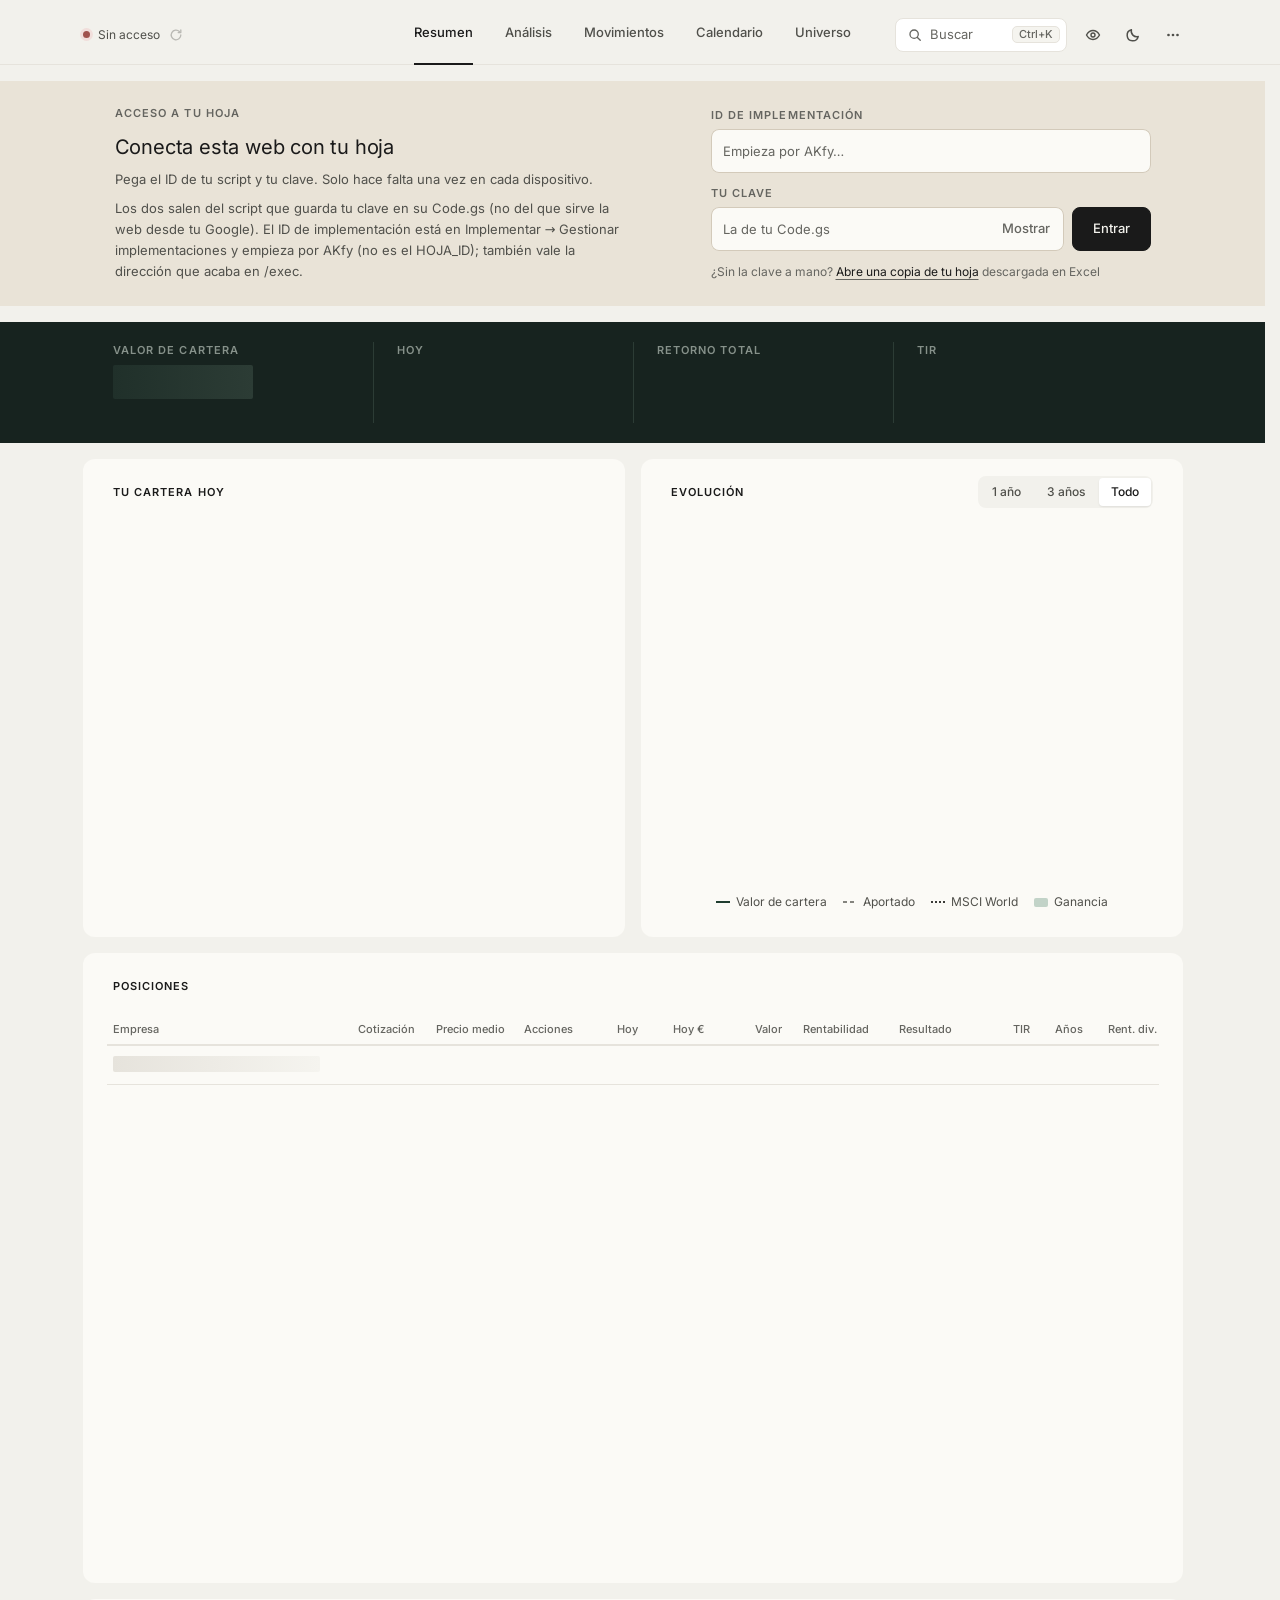
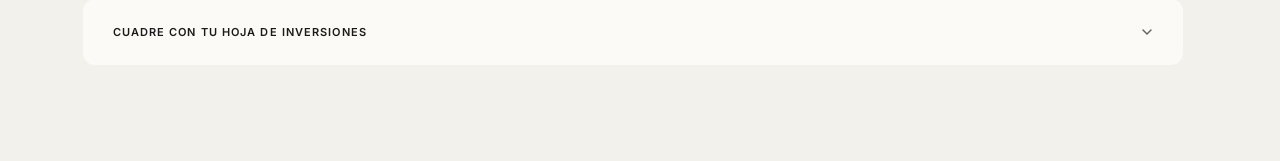
==== commit 99aff579: "Publica v438 (Universo nuevo y columna centrada en PC) Co-Authored-By: Claude Opus 5.5 <noreply@anth" ====
--- a/index.html
+++ b/index.html
@@ -1,7 +1,7 @@
 <!DOCTYPE html>
 <html lang="es">
 <meta charset="utf-8">
-<meta http-equiv="Content-Security-Policy" content="default-src 'none'; script-src 'sha256-yLvfPRXlLVzfsSyKtfQqPmP3Fb7E+OUwSPtOQ7WZB38=' 'sha256-YyeIEKZ1Y66ttdZxxkSDBb3SckxjkZF7I8ggx88dHa4=' 'self'; worker-src blob:; connect-src 'self' https://script.google.com https://script.googleusercontent.com; img-src 'self' data: blob:; style-src 'self' 'unsafe-inline'; font-src 'self'; manifest-src 'self'; base-uri 'none'; form-action 'none'; object-src 'none'">
+<meta http-equiv="Content-Security-Policy" content="default-src 'none'; script-src 'sha256-yLvfPRXlLVzfsSyKtfQqPmP3Fb7E+OUwSPtOQ7WZB38=' 'sha256-/6yMdZKUchE320UAzj5V2tqSPGpojTeHKkwXtYfJIlM=' 'self'; worker-src blob:; connect-src 'self' https://script.google.com https://script.googleusercontent.com; img-src 'self' data: blob:; style-src 'self' 'unsafe-inline'; font-src 'self'; manifest-src 'self'; base-uri 'none'; form-action 'none'; object-src 'none'">
 <meta name="viewport" content="width=device-width, initial-scale=1, viewport-fit=cover">
 <meta name="robots" content="noindex, nofollow">
 <meta name="referrer" content="no-referrer">
@@ -1757,21 +1757,21 @@
 /* ===== Logos de un solo color en las listas (Posiciones, Movimientos, Dividendos y su tarjeta de «Próximos 12 meses», Radar, Rendimiento, Todas las empresas, Plan y buscador).
    Los logos a color siguen intactos en la página: esto solo los pinta. Para volver al color, poner LOGOS_UN_COLOR=false en el código (o borrar este bloque).
    La ficha, Actualidad y el mapa de Hoy no cambian. Los logos de dos tonos (LOGO_GRIS) van en gris para no perder su dibujo ===== */
-html.lmono :is(#pos-body,#m-body,#perf-up,#perf-dn,#p-body,#pl-body,#b-payers,#cal,#pays,#kx-r,.cpopf,#sheet .fp-id,#sh-tt) .lgb:not(.gr) img{filter:brightness(0) opacity(.82)}
-html.lmono :is(#pos-body,#m-body,#perf-up,#perf-dn,#p-body,#pl-body,#b-payers,#cal,#pays,#kx-r,.cpopf,#sheet .fp-id,#sh-tt) .lgb.gr img{filter:grayscale(1) brightness(.8)}
+html.lmono :is(#pos-body,#m-body,#perf-up,#perf-dn,#p-body,#pl-body,#b-payers,#cal,#pays,#kx-r,.cpopf,#sheet .fp-id,#sh-tt,#ah-g) .lgb:not(.gr) img{filter:brightness(0) opacity(.82)}
+html.lmono :is(#pos-body,#m-body,#perf-up,#perf-dn,#p-body,#pl-body,#b-payers,#cal,#pays,#kx-r,.cpopf,#sheet .fp-id,#sh-tt,#ah-g) .lgb.gr img{filter:grayscale(1) brightness(.8)}
 @media (prefers-color-scheme:dark){
-  html.lmono:not([data-theme="light"]) :is(#pos-body,#m-body,#perf-up,#perf-dn,#p-body,#pl-body,#b-payers,#cal,#pays,#kx-r,.cpopf,#sheet .fp-id,#sh-tt) .lgb:not(.gr) img{filter:brightness(0) invert(.86)}
-  html.lmono:not([data-theme="light"]) :is(#pos-body,#m-body,#perf-up,#perf-dn,#p-body,#pl-body,#b-payers,#cal,#pays,#kx-r,.cpopf,#sheet .fp-id,#sh-tt) .lgb.fino img{filter:brightness(0) invert(1)}
-  html.lmono:not([data-theme="light"]) :is(#pos-body,#m-body,#perf-up,#perf-dn,#p-body,#pl-body,#b-payers,#cal,#pays,#kx-r,.cpopf,#sheet .fp-id,#sh-tt) .lgb.gr img{filter:grayscale(1) brightness(1.15)}}
-html.lmono[data-theme="dark"] :is(#pos-body,#m-body,#perf-up,#perf-dn,#p-body,#pl-body,#b-payers,#cal,#pays,#kx-r,.cpopf,#sheet .fp-id,#sh-tt) .lgb:not(.gr) img{filter:brightness(0) invert(.86)}
-html.lmono[data-theme="dark"] :is(#pos-body,#m-body,#perf-up,#perf-dn,#p-body,#pl-body,#b-payers,#cal,#pays,#kx-r,.cpopf,#sheet .fp-id,#sh-tt) .lgb.fino img{filter:brightness(0) invert(1)}
-html.lmono[data-theme="dark"] :is(#pos-body,#m-body,#perf-up,#perf-dn,#p-body,#pl-body,#b-payers,#cal,#pays,#kx-r,.cpopf,#sheet .fp-id,#sh-tt) .lgb.gr img{filter:grayscale(1) brightness(1.15)}
+  html.lmono:not([data-theme="light"]) :is(#pos-body,#m-body,#perf-up,#perf-dn,#p-body,#pl-body,#b-payers,#cal,#pays,#kx-r,.cpopf,#sheet .fp-id,#sh-tt,#ah-g) .lgb:not(.gr) img{filter:brightness(0) invert(.86)}
+  html.lmono:not([data-theme="light"]) :is(#pos-body,#m-body,#perf-up,#perf-dn,#p-body,#pl-body,#b-payers,#cal,#pays,#kx-r,.cpopf,#sheet .fp-id,#sh-tt,#ah-g) .lgb.fino img{filter:brightness(0) invert(1)}
+  html.lmono:not([data-theme="light"]) :is(#pos-body,#m-body,#perf-up,#perf-dn,#p-body,#pl-body,#b-payers,#cal,#pays,#kx-r,.cpopf,#sheet .fp-id,#sh-tt,#ah-g) .lgb.gr img{filter:grayscale(1) brightness(1.15)}}
+html.lmono[data-theme="dark"] :is(#pos-body,#m-body,#perf-up,#perf-dn,#p-body,#pl-body,#b-payers,#cal,#pays,#kx-r,.cpopf,#sheet .fp-id,#sh-tt,#ah-g) .lgb:not(.gr) img{filter:brightness(0) invert(.86)}
+html.lmono[data-theme="dark"] :is(#pos-body,#m-body,#perf-up,#perf-dn,#p-body,#pl-body,#b-payers,#cal,#pays,#kx-r,.cpopf,#sheet .fp-id,#sh-tt,#ah-g) .lgb.fino img{filter:brightness(0) invert(1)}
+html.lmono[data-theme="dark"] :is(#pos-body,#m-body,#perf-up,#perf-dn,#p-body,#pl-body,#b-payers,#cal,#pays,#kx-r,.cpopf,#sheet .fp-id,#sh-tt,#ah-g) .lgb.gr img{filter:grayscale(1) brightness(1.15)}
 /* en oscuro, de un solo color se usa siempre el logo normal: las versiones para fondo oscuro (Starbucks, Pepsi, Danone…) rellenan su dibujo y serían una mancha */
 @media (prefers-color-scheme:dark){
-  html.lmono:not([data-theme="light"]) :is(#pos-body,#m-body,#perf-up,#perf-dn,#p-body,#pl-body,#b-payers,#cal,#pays,#kx-r,.cpopf,#sheet .fp-id,#sh-tt) .lgb.kv img{display:block}
-  html.lmono:not([data-theme="light"]) :is(#pos-body,#m-body,#perf-up,#perf-dn,#p-body,#pl-body,#b-payers,#cal,#pays,#kx-r,.cpopf,#sheet .fp-id,#sh-tt) .lgb.kv img.kd{display:none}}
-html.lmono[data-theme="dark"] :is(#pos-body,#m-body,#perf-up,#perf-dn,#p-body,#pl-body,#b-payers,#cal,#pays,#kx-r,.cpopf,#sheet .fp-id,#sh-tt) .lgb.kv img{display:block}
-html.lmono[data-theme="dark"] :is(#pos-body,#m-body,#perf-up,#perf-dn,#p-body,#pl-body,#b-payers,#cal,#pays,#kx-r,.cpopf,#sheet .fp-id,#sh-tt) .lgb.kv img.kd{display:none}
+  html.lmono:not([data-theme="light"]) :is(#pos-body,#m-body,#perf-up,#perf-dn,#p-body,#pl-body,#b-payers,#cal,#pays,#kx-r,.cpopf,#sheet .fp-id,#sh-tt,#ah-g) .lgb.kv img{display:block}
+  html.lmono:not([data-theme="light"]) :is(#pos-body,#m-body,#perf-up,#perf-dn,#p-body,#pl-body,#b-payers,#cal,#pays,#kx-r,.cpopf,#sheet .fp-id,#sh-tt,#ah-g) .lgb.kv img.kd{display:none}}
+html.lmono[data-theme="dark"] :is(#pos-body,#m-body,#perf-up,#perf-dn,#p-body,#pl-body,#b-payers,#cal,#pays,#kx-r,.cpopf,#sheet .fp-id,#sh-tt,#ah-g) .lgb.kv img{display:block}
+html.lmono[data-theme="dark"] :is(#pos-body,#m-body,#perf-up,#perf-dn,#p-body,#pl-body,#b-payers,#cal,#pays,#kx-r,.cpopf,#sheet .fp-id,#sh-tt,#ah-g) .lgb.kv img.kd{display:none}
 /* ===== Paleta «marfil» (modo claro): el mismo tono cálido de la hoja, con más luz. Lienzo más claro y bloques casi blancos, rayas más suaves.
    El modo oscuro no cambia. Para volver a la paleta anterior (lienzo #E4E2DC, bloques #F0EEE8), basta con borrar este bloque ===== */
 
@@ -3198,6 +3198,144 @@
   --lv0:#2A2926;--lp1:#25302A;--lp1t:#D9E8DE;--lp2:#2C3B32;--lp2t:#DCEBE1;--lp3:#35493D;--lp3t:#E2EFE6;--lp4:#405A4A;--lp4t:#EAF4EE;--lp5:#4C6B57;--lp5t:#F2F9F4;
   --ln1:#382B29;--ln1t:#F3DCD8;--ln2:#45302D;--ln2t:#F3DCD8;--ln3:#553833;--ln3t:#F6E1DD;--ln4:#66413B;--ln4t:#FAE8E5;--ln5:#784A43;--ln5t:#FDF0EE;
   --hm-g:#2E4237;--hm-r:#4A302D}
+/* v431 · franjas de la web nueva: blanca a todo lo ancho, con una frase grande que resume (y un ▾ para cambiar lo que se mira) */
+.zband{background:var(--band);margin:0 calc(50% - 50vw) var(--gap);padding:44px calc(50vw - 50%) 40px}
+.zband>*{max-width:1180px}
+.zh{margin:0 0 26px;font-size:28px;font-weight:600;letter-spacing:-.015em;line-height:1.25;color:var(--ink);max-width:860px}
+.zh .zs{display:block;color:var(--ink3);font-weight:500}
+.zh2{font-size:22px;margin-bottom:22px}
+.zsel{position:relative;display:inline-block;white-space:nowrap;border-bottom:2px solid var(--mint);line-height:1.1}
+.zsel select{position:absolute;inset:0;width:100%;opacity:0;cursor:pointer;font-size:16px;border:0}
+.zsel .zch{width:.5em;height:.5em;margin-left:2px;vertical-align:.12em;color:var(--ink3)}
+.zgrid{display:flex;flex-wrap:wrap;gap:16px 10px}
+.zgrp{display:flex;flex-direction:column;min-width:0}
+.zgt{display:flex;gap:3px;border-bottom:2px solid var(--ink2)}
+.ztile{min-width:0;height:62px;display:flex;flex-direction:column;align-items:center;justify-content:center;gap:5px;padding:6px 4px;border:0;background:var(--row);cursor:pointer;color:var(--ink)}
+.ztile:hover{background:color-mix(in srgb,var(--ink) 6%,var(--row))}
+.ztile .zl{height:24px;max-width:100%;display:flex;align-items:center;justify-content:center;overflow:hidden}
+.ztile .zl .lgb{max-height:24px}
+.ztile .zl img{max-height:22px;max-width:100%;object-fit:contain}
+.ztile .zp{font-size:var(--fs-10);color:var(--ink3)}
+.zgl{display:flex;align-items:center;gap:4px;margin-top:6px;font-size:var(--fs-11);color:var(--ink2);min-width:0;white-space:nowrap}
+.zgl .zn{min-width:0;overflow:hidden;text-overflow:ellipsis}
+.zgl .num{color:var(--ink3)} .zgl .flag{width:12px;height:12px}
+#s-aidx{display:none!important}
+/* barras de dividendos por mes */
+#v-analisis{--accent:var(--bar-dark);--acc-pd:var(--mint);--ps-bg:var(--mint)}
+.zbars{display:flex;align-items:flex-end;gap:6px;height:190px;padding:0 0 4px;margin-bottom:28px;border-bottom:1px solid var(--line)}
+.zb1{flex:1;min-width:0;display:flex;flex-direction:column;align-items:center;justify-content:flex-end}
+.zbar{width:100%;max-width:28px;display:flex;flex-direction:column;border-radius:2px 2px 0 0;overflow:hidden;min-height:0}
+.zbar .pd{background:var(--bar-dark)} .zbar .sc{background:var(--mint)}
+.zv{font-size:10px;color:var(--ink2);margin-bottom:4px;white-space:nowrap}
+.zm{font-size:10px;color:var(--ink3);margin-top:6px} .zy{font-size:10px;color:var(--ink3);height:14px}
+.zhoy{align-self:stretch;position:relative;width:0;border-left:1px dashed var(--g4);margin-bottom:34px}
+.zhoy span{position:absolute;top:0;left:5px;font-size:10px;color:var(--ink3)}
+@media (max-width:700.98px){
+  .zband{padding:calc(max(env(safe-area-inset-top,0px),10px) + 22px) calc(50vw - 50%) 28px}
+  .zh{font-size:22px;margin-bottom:20px} .zh2{font-size:19px}
+  .zgrid{gap:12px 8px} .ztile{height:54px} .ztile .zl{height:20px} .ztile .zl img{max-height:18px}
+  .zb1.far,.zhoy.far{display:none} .zbars{gap:4px;height:170px}
+}
+/* v434 · Movimientos: barras de cada mes, arriba lo que entra y abajo lo que sale, con los hitos */
+.zband{--beige:#DCD3C4}
+@media (prefers-color-scheme:dark){html:not([data-theme="light"]) .zband{--beige:#4A443B}}
+html[data-theme="dark"] .zband{--beige:#4A443B}
+#mtabs,.hm5-mv,body.hm5on .hm5-mv{display:none!important}   /* v435: la franja de casillas sobra; lo dice la frase de arriba */
+.zmv{position:relative;margin-top:6px}
+.zmb{display:flex;align-items:stretch;position:relative}
+.zmc{flex:1 1 0;min-width:0;display:flex;flex-direction:column;align-items:stretch;position:relative}
+.zmc.yr::before{content:"";position:absolute;left:-1px;top:0;bottom:-26px;border-left:1px solid var(--line)}
+.zmu{display:flex;align-items:flex-end;border-bottom:1px solid var(--g4)} .zmu i{display:block;width:64%;margin:0 auto;background:var(--bar-dark)}
+.zmd{display:flex;align-items:flex-start} .zmd i{display:block;width:64%;margin:0 auto;background:var(--beige)}
+.zmy{position:absolute;left:0;bottom:-26px;font-size:var(--fs-10);color:var(--ink3);white-space:nowrap}
+.zmv{padding-bottom:30px}
+.zmh{position:absolute;top:0;font-size:var(--fs-10);line-height:1.3;white-space:nowrap;pointer-events:none;color:var(--ink3)}
+.zmh b{display:block;font-weight:600;color:var(--ink)} .zmh.r{transform:translateX(-100%);text-align:right}
+.zmh .zml{position:absolute;left:0;top:34px;border-left:1px dashed var(--g4)} .zmh.r .zml{left:auto;right:0}
+.zmh .zmdot{position:absolute;left:-4px;width:8px;height:8px;border-radius:50%;background:var(--mint)} .zmh.r .zmdot{left:auto;right:-4px}
+.zmc:hover .zmu i,.zmc:hover .zmd i{opacity:.75}
+@media (max-width:700.98px){ .zmu i,.zmd i{width:72%} .zmh{font-size:9.5px} }
+
+/* v436 · Calendario: frase, dos meses con logos y «Fuera de tu cartera» */
+#s-cal{display:none!important}
+.zcm{display:grid;grid-template-columns:1fr 1fr;gap:48px}
+.zcmes h3{margin:0 0 10px;font-size:var(--fs-13);font-weight:600;color:var(--ink)}
+.zcg{display:grid;grid-template-columns:repeat(7,minmax(0,1fr));gap:4px}
+.zcw{font-size:var(--fs-10);letter-spacing:var(--ls-up);text-transform:uppercase;color:var(--ink3);padding:0 0 4px 4px}
+.zcd{position:relative;min-height:62px;padding:5px 6px;background:var(--row);border:0;font:inherit;color:var(--ink);display:flex;flex-direction:column;align-items:center;justify-content:center;gap:3px;text-align:center;min-width:0}
+.zcd.vac{background:none}
+.zcd .zcn{position:absolute;left:6px;top:4px;font-size:var(--fs-10);color:var(--ink3)}
+.zcd.past{opacity:.5}
+.zcd.hoy .zcn{left:4px;top:3px;width:17px;height:17px;border-radius:50%;background:var(--mint);color:var(--bar-dark);font-weight:600;display:flex;align-items:center;justify-content:center}
+.zcd.on{cursor:pointer} .zcd.on:hover{background:color-mix(in srgb,var(--ink) 6%,var(--row))}
+.zcl{display:flex;align-items:center;justify-content:center;gap:4px;max-width:100%;margin-top:8px}
+.zcl{width:100%} .zcl .lgb{flex:none;width:44%;min-width:0;height:20px;overflow:hidden} .zcl .lgb img{transform:none!important;object-fit:contain} .zcl .lgb:only-child{width:80%} .zcl:has(.e2) .lgb{width:36%} .zcl em.e1{display:none}
+@media (prefers-color-scheme:dark){html:not([data-theme="light"]) .zcd.res .zcl .lgb img{filter:brightness(0)!important}}
+html[data-theme="dark"] .zcd.res .zcl .lgb img{filter:brightness(0)!important}
+.zcl em{font-style:normal;font-size:var(--fs-10);color:var(--ink3)}
+.zcv{font-size:var(--fs-10);color:var(--ink2);font-weight:500}
+.zcd.res{background:var(--bar-dark);color:var(--canvas)} .zcd.res .zcn{color:color-mix(in srgb,var(--canvas) 70%,transparent)}
+.zcd.res .zcl .lgb img{filter:brightness(0) invert(1)!important} .zcd.res .zcl .lgb-t{color:var(--canvas)} .zcd.res .zcv{color:var(--canvas)}
+.zcd.res.on:hover{background:color-mix(in srgb,var(--bar-dark) 88%,var(--canvas))}
+.zci{position:absolute;right:5px;top:4px;font-size:var(--fs-10);line-height:1;color:currentColor} .zci .ci{width:11px;height:11px;fill:currentColor;stroke:currentColor}
+html.lmono .zcd:not(.res) .zcl .lgb:not(.gr) img{filter:brightness(0) opacity(.82)}
+@media (prefers-color-scheme:dark){html.lmono:not([data-theme="light"]) .zcd:not(.res) .zcl .lgb:not(.gr) img{filter:brightness(0) invert(.86)}}
+html.lmono[data-theme="dark"] .zcd:not(.res) .zcl .lgb:not(.gr) img{filter:brightness(0) invert(.86)}
+.zfuera .chart-head{align-items:baseline} .zf-s{font-size:var(--fs-12);color:var(--ink3)}
+.zf-g{display:grid;grid-template-columns:1fr 1fr;gap:40px}
+.zf-m{margin:0 0 12px;padding-bottom:8px;border-bottom:1px solid var(--line);font-size:var(--fs-11);font-weight:600;letter-spacing:var(--ls-up);text-transform:uppercase;color:var(--ink3)}
+.zf-d{display:grid;grid-template-columns:44px minmax(0,1fr);gap:8px;margin-bottom:14px}
+.zf-n b{display:block;font-size:var(--fs-17);font-weight:600;line-height:1.1;color:var(--ink)} .zf-n span{font-size:var(--fs-10);color:var(--ink3)}
+.zf-e{display:flex;align-items:center;gap:10px;width:100%;padding:3px 0;border:0;background:none;font:inherit;font-size:var(--fs-12);color:var(--ink2);text-align:left;cursor:pointer}
+.zf-e .lgb{width:30px;height:18px;flex:none} .zf-e b{font-weight:500;color:var(--ink)} .zf-e i{font-style:normal;color:var(--ink3)}
+.zf-e:hover b{text-decoration:underline}
+.zf-d.past{opacity:.5}
+.zf-0{color:var(--ink3);font-size:var(--fs-12)}
+html.lmono .zf-e .lgb:not(.gr) img{filter:brightness(0) opacity(.82)}
+@media (prefers-color-scheme:dark){html.lmono:not([data-theme="light"]) .zf-e .lgb:not(.gr) img{filter:brightness(0) invert(.86)}}
+html.lmono[data-theme="dark"] .zf-e .lgb:not(.gr) img{filter:brightness(0) invert(.86)}
+@media (max-width:700.98px){ .zcm{grid-template-columns:1fr;gap:28px} .zcd{min-height:52px;padding:4px 3px} .zcl{margin-top:10px} .zcl .lgb{height:16px}
+  .zcl .lgb+.lgb,.zcl em.e2{display:none} .zcl em.e1{display:inline} .zcl .lgb,.zcl:has(.e2) .lgb{width:62%} .zf-g{grid-template-columns:1fr;gap:20px} }
+
+/* v437 · Universo: frase con dos mosaicos y «rinden más de lo que les exiges» */
+#s-uni{display:none!important}
+.ztm{display:grid;grid-template-columns:1fr 1fr;gap:20px}
+.ztm-h{margin:0 0 8px;font-size:var(--fs-12);font-weight:600;color:var(--ink)}
+.ztm-b{position:relative;width:100%}
+.ztmc{position:absolute;box-sizing:border-box;border:2px solid var(--band);display:flex;flex-direction:column;align-items:center;justify-content:center;gap:4px;padding:2px;overflow:hidden;font:inherit;cursor:pointer;color:var(--ink);min-width:0}
+.ztmc .zl{display:flex;justify-content:center;width:70%;height:24px} .ztmc .zl .lgb{width:100%;max-width:90px;height:100%} .ztmc .zl img{transform:none!important}
+.ztmc .zp{font-size:var(--fs-10);color:var(--ink2)}
+.ztmc.sm .zl{height:16px} .ztmc.xs .zp{display:none} .ztmc.xs .zl{height:12px}
+.ztmc:hover{filter:brightness(.96)}
+.ztm-pf{position:absolute;right:5px;top:5px;width:5px;height:5px;border-radius:50%;background:var(--ink)}
+.ztmc.p1{background:var(--lp1)}.ztmc.p2{background:var(--lp2)}.ztmc.p3{background:var(--lp3)}.ztmc.p4{background:var(--lp4)}.ztmc.p5{background:var(--lp5)}
+.ztmc.n1{background:var(--ln1)}.ztmc.n2{background:var(--ln2)}.ztmc.n3{background:var(--ln3)}.ztmc.n4{background:var(--ln4)}.ztmc.n5{background:var(--ln5)}
+html.lmono .ztmc .lgb:not(.gr) img{filter:brightness(0) opacity(.82)} html.lmono :is(.ztmc,.zdl,.zcl,.zf-e) .lgb.gr img{filter:grayscale(1) brightness(.8)}
+@media (prefers-color-scheme:dark){html.lmono:not([data-theme="light"]) :is(.ztmc,.zdl,.zcl,.zf-e) .lgb.gr img{filter:grayscale(1) brightness(1.15)}}
+html.lmono[data-theme="dark"] :is(.ztmc,.zdl,.zcl,.zf-e) .lgb.gr img{filter:grayscale(1) brightness(1.15)}
+@media (prefers-color-scheme:dark){html.lmono:not([data-theme="light"]) .ztmc .lgb:not(.gr) img{filter:brightness(0) invert(.86)}}
+html.lmono[data-theme="dark"] .ztmc .lgb:not(.gr) img{filter:brightness(0) invert(.86)}
+.ztm-0{color:var(--ink3);font-size:var(--fs-12)}
+.zexi .zh2{margin-bottom:26px}
+.zsw{position:relative;padding:0 0 46px 44px}
+.zsy{position:absolute;left:0;top:0;height:var(--hp);width:36px} .zsy span{position:absolute;right:0;transform:translateY(-50%);font-size:var(--fs-10);color:var(--ink3)}
+.zsg{display:flex;gap:14px;height:var(--hp)}
+.zsc{position:relative;flex:1 1 0;min-width:0}
+.zsa{position:absolute;left:0;right:0;top:0;background:color-mix(in srgb,var(--mint) 22%,transparent);border-bottom:1.5px solid color-mix(in srgb,var(--ink) 55%,transparent)}
+.zdot{position:absolute;width:9px;height:9px;margin:-4.5px 0 0 -4.5px;border-radius:50%;border:0;padding:0;cursor:pointer;background:var(--g4)}
+.zdot.ok{background:var(--mint)} .zdot.pf{background:var(--bar-dark)} .zdot.ok.in{box-shadow:0 0 0 1.5px var(--bar-dark)}
+.zdot:hover{transform:scale(1.5)}
+.zdl{position:absolute;transform:translateY(-50%);height:20px;width:64px;display:flex;align-items:center;pointer-events:none} .zdl .lgb{width:100%;height:18px;justify-content:flex-start} .zdl .lgb img{object-position:left center;transform:none!important} .zdl.izq{transform:translate(-100%,-50%)} .zdl.izq .lgb{justify-content:flex-end} .zdl.izq .lgb img{object-position:right center}
+.zsx{position:absolute;left:0;right:0;top:calc(100% + 10px);text-align:center;font-size:var(--fs-11);font-weight:600;color:var(--ink)} .zsx small{display:block;font-weight:400;font-size:var(--fs-10);color:var(--ink3)}
+.zsl{display:flex;flex-wrap:wrap;gap:6px 18px;margin:56px 0 0;font-size:var(--fs-11);color:var(--ink3)} .zsl i{display:inline-block;width:8px;height:8px;border-radius:50%;margin-right:6px;background:var(--g4)} .zsl i.ok{background:var(--mint)} .zsl i.pf{background:var(--bar-dark)} .zsl i.in{box-shadow:0 0 0 1.5px var(--bar-dark)}
+html.lmono .zdl .lgb:not(.gr) img{filter:brightness(0) opacity(.82)}
+@media (prefers-color-scheme:dark){html.lmono:not([data-theme="light"]) .zdl .lgb:not(.gr) img{filter:brightness(0) invert(.86)}}
+html.lmono[data-theme="dark"] .zdl .lgb:not(.gr) img{filter:brightness(0) invert(.86)}
+@media (max-width:700.98px){ .ztm{grid-template-columns:1fr;gap:16px} .zsw{padding-left:34px} .zsy{width:28px} .zsg{gap:6px} .zdot{width:7px;height:7px;margin:-3.5px 0 0 -3.5px} .zdl{width:44px;height:16px} .zdl .lgb{height:14px} }
+
+/* v438 · en el PC, todo en una columna centrada y más estrecha, como la web de tu amigo */
+@media (min-width:1181px){.wrap{max-width:1100px}}
+
 </style>
 
 <div class="wrap">
@@ -3278,16 +3416,17 @@
   <!-- Análisis: lo que se consulta de vez en cuando -->
   <div class="view" id="v-analisis" hidden>
   <!-- Índice: una cifra de cada bloque; al pulsarla, lleva a él -->
+  <!-- v431 · franja con la frase y los logos agrupados por industria, país o divisa -->
+  <section class="zband" id="s-ah" aria-label="Reparto de tu cartera"><h1 class="zh" id="ah-h"></h1><div class="zgrid" id="ah-g"></div></section>
   <section class="panel hero3 band2" id="s-aidx" aria-label="Índice de Análisis"><div class="bg ag bg5" id="a-k"></div></section>
   <!-- Dividendos -->
   <section class="panel" id="s-divs">
-    <div class="chart-head"><div><h2 class="st">Dividendos</h2></div></div>
-    <div class="dv-top" id="dv-top"></div>
-    <div class="dv-cal"><div class="dv-h"><span>Próximos 12 meses</span></div><div class="cal-wrap"><div class="cal" id="cal"></div></div></div>
+    <h2 class="zh zh2" id="dv-h"></h2><div class="zbars" id="dv-b"></div>
+    <div hidden><div class="dv-top" id="dv-top"></div><div class="cal" id="cal"></div></div>
     <div class="dv3">
-      <div><div class="dv-h"><span>Mayores pagadores al año</span></div><div class="bars" id="b-payers"></div></div>
+      <div><div class="dv-h"><span>Quién te paga más al año</span></div><div class="bars" id="b-payers"></div></div>
       <div><div class="dv-h"><span>Próximos cobros</span></div><div class="mcal" id="pays"></div></div>
-      <div><div class="dv-h"><span>Historial por año</span></div><div class="chartbox sm"><canvas id="c-year" role="img" aria-label="Dividendos por año"></canvas></div><div class="legend leg-c"><span style="--c:var(--accent)"><i class="barra"></i>Cobrado</span><span style="--c:var(--acc-pd)"><i class="barra"></i>Previsto</span></div></div>
+      <div><div class="dv-h"><span>Cada año</span></div><div class="chartbox sm"><canvas id="c-year" role="img" aria-label="Dividendos por año"></canvas></div><div class="legend leg-c"><span style="--c:var(--accent)"><i class="barra"></i>Cobrado</span><span style="--c:var(--acc-pd)"><i class="barra"></i>Previsto</span></div></div>
     </div>
   </section>
 
@@ -3321,6 +3460,7 @@
 
   <!-- Movimientos -->
   <div class="view" id="v-movimientos" hidden>
+  <section class="zband" id="s-mh" aria-label="Tus movimientos"><h1 class="zh" id="mh-h"></h1><div class="zmv" id="mh-c"></div></section>
   <nav class="mvt" id="mtabs" aria-label="Movimientos">
     <a href="#todo" data-t="todo" class="mvt-all"><span class="mvt-n">Movimientos<em></em></span><b class="mvt-v num" id="mt-all"></b><span class="mvt-s">en total</span></a>
     <a href="#transacciones" data-t="transacciones"><span class="mvt-n">Transacciones<em></em></span><b class="mvt-v num" id="mt-tx"></b><span class="mvt-s">resultado</span></a>
@@ -3346,6 +3486,8 @@
 
   <!-- Universo -->
   <div class="view" id="v-preseleccion" hidden>
+  <section class="zband" id="s-uh" aria-label="Cómo se mueve tu Universo"><h1 class="zh" id="uh-h"></h1><div class="ztm" id="uh-t"></div></section>
+  <section class="panel zexi" id="s-ue" aria-label="Lo que rinden frente a lo que exiges"><h2 class="zh zh2" id="ue-h"></h2><div class="zsw" id="ue-c"></div></section>
   <section class="panel hero3 band2" id="s-uni">
     <div class="bg ug bg5" id="p-k"></div>
   </section>
@@ -3385,6 +3527,8 @@
   <!-- Actualidad: el periódico de la semana -->
   <div class="view" id="v-actualidad" hidden>
   
+  <section class="zband" id="s-ch" aria-label="Lo que viene"><h1 class="zh" id="ch-h"></h1><div class="zcm" id="ch-m"></div></section>
+  <section class="panel zfuera" id="s-chf" aria-label="Fuera de tu cartera"></section>
   <section class="panel hero3 band2" id="s-cal"><div class="bg ug bg5" id="c-k"></div></section>
   <section class="panel" id="s-calm" aria-label="Calendario">
     <div class="chart-head cal-h"><div class="cal-t"><button type="button" class="btn" data-cm="0" id="cal-hoy">Hoy</button><span class="cal-nv"><button type="button" class="btn cal-a" data-cm="-1" aria-label="Mes anterior"><svg viewBox="0 0 12 12" aria-hidden="true"><path d="M7.5 2.5 4 6l3.5 3.5"/></svg></button><button type="button" class="btn cal-a" data-cm="1" aria-label="Mes siguiente"><svg viewBox="0 0 12 12" aria-hidden="true"><path d="M4.5 2.5 8 6 4.5 9.5"/></svg></button></span><h2 class="st" id="cal-mes"></h2></div>
@@ -3833,10 +3977,10 @@
 }
 const hexTok=n=>{ const v=varCss(n); return /^#[0-9a-f]{6}$/i.test(v)?v:"#888888"; };
 function drawDivs(){
-  if(!DATA||!DATA.dvm) return; const dm=DATA.dvm, pd=varCss("--acc-pd"), soft=/^#[0-9a-f]{6}$/i.test(pd)?pd:hexTok("--accent")+"59";
+  if(!DATA||!DATA.dvm) return; const dm=DATA.dvm, pd=varCss("--mint"), soft=/^#[0-9a-f]{6}$/i.test(pd)?pd:hexTok("--accent")+"59";
   const opt=()=>{ const o=baseOpts(); o.scales.x.stacked=true; o.scales.y.stacked=true; o.scales.y.ticks.callback=v=>nf(0).format(v)+" €";
     o.plugins.tooltip.filter=i=>i.parsed.y>0; o.plugins.tooltip.callbacks={label:c=>" "+c.dataset.label+": "+eur(c.parsed.y,2)}; return o; };
-  const ds=(rows)=>[{label:"Cobrado",data:rows.map(x=>x.paid),backgroundColor:hexTok("--accent"),maxBarThickness:30},
+  const ds=(rows)=>[{label:"Cobrado",data:rows.map(x=>x.paid),backgroundColor:hexTok("--bar-dark"),maxBarThickness:30},
     {label:"Previsto",data:rows.map(x=>x.sched),backgroundColor:soft,borderRadius:{topLeft:4,topRight:4},maxBarThickness:30}];
   { const o=opt(); o.scales.x.ticks.autoSkip=false; make("c-year",{type:"bar",data:{labels:dm.years.map(x=>x.y),datasets:ds(dm.years)},options:o}); }
 }
@@ -3858,7 +4002,77 @@
     const p=out[i-1], ini=p&&isNum(p.val)?p.val:0, g=r.y<=until&&isNum(r.divs)?r.divs:ini*s.dy, k=tax(g), re=s.stop===0||r.y<s.stop, val=ini*(1+s.growth)+s.saving+(re?g*(1-k):0);
     out.push({y:r.y, age:r.age, acc:(p&&isNum(p.acc)?p.acc:0)+s.saving, val, divs:g, net:g/12*(1-k), ti:ini?(val-s.saving)/ini-1:null, re}); });
   return out; }
-const VER="v430";   // la versión publicada, en el pie
+// v431 · Análisis: la frase de arriba y los logos agrupados (por industria, país o divisa, a elegir en la frase)
+let ahDim=(()=>{ try{ const v=localStorage.getItem("ah-dim"); return ["ind","pais","div"].includes(v)?v:"ind"; }catch{ return "ind"; } })();
+const CURW={EUR:"el euro",USD:"el dólar",GBP:"la libra",GBX:"la libra",CHF:"el franco suizo",JPY:"el yen",CAD:"el dólar canadiense",AUD:"el dólar australiano",HKD:"el dólar de Hong Kong",DKK:"la corona danesa",SEK:"la corona sueca",NOK:"la corona noruega",PLN:"el esloti",CNY:"el yuan",TWD:"el dólar taiwanés",BRL:"el real"};
+const zCap=s=>s?s[0].toUpperCase()+s.slice(1):s, zChev=`<svg class="zch" viewBox="0 0 12 12" aria-hidden="true"><path d="M3 4.5l3 3 3-3" fill="none" stroke="currentColor" stroke-width="1.5" stroke-linecap="round" stroke-linejoin="round"/></svg>`;
+const zSel=(id,v,ops)=>`<span class="zsel"><span class="zsel-t">${esc(ops.find(o=>o[0]===v)[1])}${zChev}</span><select id="${id}" aria-label="Cambiar">${ops.map(([k,l])=>`<option value="${k}"${k===v?" selected":""}>${esc(l)}</option>`).join("")}</select></span>`;
+function renderAh(){ const d=DATA, H=$("ah-h"), G=$("ah-g"); if(!d||!H||!G) return;
+  const ps=d.pos.filter(p=>!p.isOption&&p.value>0), tot=sum(ps,p=>p.value)||1, n=ps.length;
+  const key={ind:p=>(p.meta&&p.meta.ind)||"Sin industria",pais:p=>(p.meta&&p.meta.country)||"Sin país",div:p=>p.cur==="GBX"?"GBP":(p.cur||"EUR")}[ahDim];
+  const gm=new Map(); ps.forEach(p=>{ const k=key(p); if(!gm.has(k)) gm.set(k,[]); gm.get(k).push(p); });
+  const gs=[...gm].map(([k,l])=>({k,l:l.sort((a,b)=>b.value-a.value),w:sum(l,p=>p.value)/tot})).sort((a,b)=>b.w-a.w), K=gs.length;
+  const nm=k=>ahDim==="ind"?k.toLowerCase():ahDim==="pais"?ctryN(k):(CURW[k]||k), et=k=>ahDim==="pais"?ctryN(k):ahDim==="div"?zCap(CURN[k]||(k==="EUR"?"euro":k)):k;
+  const sel=zSel("ah-sel",ahDim,[["ind",K===1?"industria":"industrias"],["pais",K===1?"país":"países"],["div",K===1?"divisa":"divisas"]]);
+  const l1=ahDim==="div"?`Tus ${n} empresas cotizan en ${K} ${sel} ${K===1?"":"distintas"}.`:`Tus ${n} empresas se reparten en ${K} ${sel} ${K===1?"":ahDim==="pais"?"distintos":"distintas"}.`;
+  const g0=gs[0], g1=gs[1], eu=(gm.get("EUR")?sum(gm.get("EUR"),p=>p.value)/tot:0);
+  const l2=!g0?"":ahDim==="div"?`${zCap(nm(g0.k))}, el ${pct(g0.w,0)}${eu<1?`; fuera del euro, el ${pct(1-eu,0)}`:""}.`
+    :K>5?`${ahDim==="pais"?"Los cinco mayores":"Las cinco mayores"} pesan el ${pct(sum(gs.slice(0,5),g=>g.w),0)}; ${esc(nm(g0.k))}, el ${pct(g0.w,0)}.`
+    :`${esc(zCap(nm(g0.k)))}, el ${pct(g0.w,0)}${g1?`; ${esc(nm(g1.k))}, el ${pct(g1.w,0)}`:""}.`;
+  H.innerHTML=`${l1.replace(/\s+\./,".")}<span class="zs">${l2}</span>`;
+  G.innerHTML=gs.map(g=>`<div class="zgrp" style="flex:${(g.w*100).toFixed(3)} 1 ${Math.max(g.l.length*56,Math.round(g.w*720))}px"><div class="zgt">${g.l.map(p=>`<button type="button" class="ztile" data-t="${esc(p.ticker)}" style="flex:${(p.value/tot*100).toFixed(3)} 1 52px" title="${esc(p.name)} · ${pct(p.value/tot,1)}"><span class="zl">${logoBare(p.name,p.ticker)}</span><span class="zp num">${pct(p.value/tot,1)}</span></button>`).join("")}</div><div class="zgl">${ahDim==="pais"?flagHtml(g.k):""}<span class="zn" title="${esc(et(g.k))}">${esc(et(g.k))}</span><span class="num">${pct(g.w,1)}</span></div></div>`).join(""); }
+document.addEventListener("change",e=>{ if(e.target.id!=="ah-sel") return; ahDim=e.target.value; try{ localStorage.setItem("ah-dim",ahDim); }catch{} renderAh(); });
+$("ah-g").addEventListener("click",e=>{ const b=e.target.closest(".ztile"); if(b) openSheet("pos",b.dataset.t,[...$("ah-g").querySelectorAll(".ztile")].map(x=>x.dataset.t)); });
+// v431 · Dividendos: la frase y las barras de 24 meses (el año pasado cobrado, en oscuro; el que viene previsto, en menta)
+function renderDvHead(){ const d=DATA, H=$("dv-h"), B=$("dv-b"); if(!d||!H||!B||!d.dvm) return; const dm=d.dvm;
+  const paid=d.dv.filter(d.isPaid), y0=paid.length?Math.min(...paid.map(r=>day(r.d).getFullYear())):null, yT=dm.paidY+dm.schedY;
+  H.innerHTML=`${eur(dm.paidY)} cobrados este año${yT?`, el ${pct(dm.paidY/yT,0)} de lo previsto`:""}${y0?`, y ${eur(dm.paidAll)} desde ${y0}`:""}.<span class="zs">Rinden un ${pct(dm.yoc,2)} sobre lo invertido y un ${pct(dm.yov,2)} sobre el valor actual.</span>`;
+  const hoy=new Date(), m0=hoy.getFullYear()*12+hoy.getMonth(), mk=x=>{ const t=day(x); return t.getFullYear()*12+t.getMonth(); };
+  const M=[...Array(24)].map((_,i)=>{ const k=m0-11+i, rs=d.dv.filter(r=>r.d instanceof Date&&mk(r.d)===k&&isNum(r.gross));
+    return {k,off:k-m0,p:sum(rs.filter(d.isPaid),r=>r.gross),s:sum(rs.filter(r=>!d.isPaid(r)),r=>r.gross)}; });
+  const mx=Math.max(1,...M.map(x=>x.p+x.s));
+  B.innerHTML=M.map(x=>{ const y=Math.floor(x.k/12), m=x.k%12, v=x.p+x.s, h=Math.round(v/mx*120), far=x.off<-5||x.off>6?" far":"";
+    return `${x.off===0?`<div class="zhoy${far}" aria-hidden="true"><span>hoy</span></div>`:""}<div class="zb1${far}${x.off<0?" ya":""}" title="${MESL[m]} ${y}: ${eur(v)}"><span class="zv num">${v?nf(0).format(Math.round(v)):""}</span><span class="zbar" style="height:${h}px">${x.s?`<i class="sc" style="flex:${x.s}"></i>`:""}${x.p?`<i class="pd" style="flex:${x.p}"></i>`:""}</span><span class="zm">${MES[m].toLowerCase()}</span><span class="zy">${m===0||x.off===-11||x.off===-5?y:""}</span></div>`; }).join(""); }
+// v434 · Movimientos: la frase («652 movimientos ▾ en 3,5 años») y las barras de cada mes (lo que entra arriba, en oscuro;
+// lo que sale abajo, en beige), con los hitos de lo aportado. El desplegable cambia la pestaña de abajo
+const MH_TIPOS=[["todo","movimientos","movimiento"],["transacciones","compras y ventas","compra o venta"],["dividendos","dividendos","dividendo"],["aportaciones","aportaciones","aportación"],["ajustes","ajustes","ajuste"]];
+function mhMil(v){ return v>=1e6?`${nf(v%1e6?1:0).format(v/1e6)} ${v===1e6?"millón":"millones"}`:v>=1e3?`${nf(v%1e3?1:0).format(v/1e3)} mil`:nf(0).format(v)+" €"; }
+function renderMh(){ const d=DATA, H=$("mh-h"), C=$("mh-c"); if(!d||!H||!C) return;
+  const t=MOV[mtab]?mtab:"todo", all=movAll();
+  const pick={todo:()=>all, transacciones:()=>all.filter(r=>r.ty==="Compra"||r.ty==="Venta"), dividendos:()=>all.filter(r=>r.dv),
+    aportaciones:()=>all.filter(r=>r.g==="in"||r.g==="out"), ajustes:()=>all.filter(r=>r.g==="adj")}[t];
+  const rs=pick(), up=r=>r.ty==="Venta"||r.dv||r.g==="in"||(r.g==="adj"&&r.v>0), n=rs.length, ti=MH_TIPOS.find(x=>x[0]===t);
+  const sel=zSel("mh-sel",t,MH_TIPOS.map(x=>[x[0],x[0]===t&&n===1?x[2]:x[1]]));
+  const hoy=new Date(), f0=rs.length?rs.reduce((m,r)=>r.d<m?r.d:m,rs[0].d):null, yrs=f0?(hoy-f0)/(365.25*864e5):0;
+  const span=!f0?"":yrs>=1?` en ${nf(yrs%1<0.05||yrs%1>0.95?0:1).format(yrs)} ${Math.round(yrs*10)===10?"año":"años"}`:(()=>{ const m=Math.max(1,Math.round(yrs*12)); return ` en ${m} ${m===1?"mes":"meses"}`; })();
+  const k=d.kpi||{}, cy=hoy.getFullYear();
+  const l2=t==="transacciones"?(()=>{ const b=sum(rs.filter(r=>r.ty==="Compra"),r=>r.v), v=sum(rs.filter(r=>r.ty==="Venta"),r=>r.v), pl=sum(rs.filter(r=>r.ty==="Venta"),r=>r.pnl||0);
+        return v?`Has comprado por ${eur(b)} y vendido por ${eur(v)}, con un resultado de ${seur(pl)}.`:`Has comprado por ${eur(b)} y aún no has vendido.`; })()
+    :t==="dividendos"?`Has cobrado ${eur(sum(rs,r=>r.v))} brutos; este año, ${eur(sum(rs.filter(r=>yr(r.d)===cy),r=>r.v))}.`
+    :t==="ajustes"?`Suman ${seur(sum(rs,r=>r.v))}.`
+    :`Has aportado ${eur(k.aport||0)} y hoy la cartera vale ${eur(k.value||0)}.`;
+  H.innerHTML=`${nf(0).format(n)} ${sel}${span}.<span class="zs">${l2}</span>`;
+  if(!f0){ C.innerHTML=""; return; }
+  const mk=x=>{ const q=day(x); return q.getFullYear()*12+q.getMonth(); }, k0=mk(f0), k1=Math.max(mk(hoy),...rs.map(r=>mk(r.d)).filter(x=>x<=mk(hoy))), N=k1-k0+1;
+  const M=[...Array(N)].map((_,i)=>({k:k0+i,u:0,w:0}));
+  rs.forEach(r=>{ const i=mk(r.d)-k0; if(i<0||i>=N) return; const v=Math.abs(r.v||0); if(up(r)) M[i].u+=v; else M[i].w+=v; });
+  // hitos: el primer movimiento y cada tramo redondo de lo aportado (o cobrado, o comprado)
+  const hk={todo:["in","aportados"],aportaciones:["in","aportados"],dividendos:["dv","cobrados"],transacciones:["buy","comprados"]}[t], hitos=[{i:0,l:t==="dividendos"?"Primer cobro":t==="aportaciones"?"Primera aportación":t==="ajustes"?"Primer ajuste":t==="transacciones"?"Primera compra":"Primer movimiento"}];
+  if(hk){ const val=r=>hk[0]==="in"?(r.g==="in"||r.g==="out"?r.v:0):hk[0]==="dv"?(r.dv?r.v:0):(r.ty==="Compra"?r.v:0);
+    const acc=M.map(()=>0); [...rs].sort((a,b)=>a.d-b.d).forEach(r=>{ const i=mk(r.d)-k0; if(i>=0&&i<N) acc[i]+=+val(r)||0; });
+    let c=0; const cum=acc.map(v=>c+=v), tot=c, st=[1e3,2.5e3,5e3,1e4,2.5e4,5e4,1e5,2.5e5,5e5,1e6,2.5e6].find(x=>tot/x<=4)||1e7;
+    for(let h=st;h<=tot;h+=st){ const i=cum.findIndex(v=>v>=h-0.5); if(i>0) hitos.push({i,l:`${mhMil(h)} ${hk[1]}`}); } }
+  const narrow=matchMedia("(max-width:700.98px)").matches, gap=narrow?30:12, keep=[];
+  hitos.forEach(h=>{ const x=(h.i+.5)/N*100; if(!keep.length||x-keep[keep.length-1].x>=gap) keep.push({...h,x}); else if(h===hitos[hitos.length-1]&&keep.length>1){ keep[keep.length-1]={...h,x}; } });
+  const mu=Math.max(0,...M.map(x=>x.u)), md=Math.max(0,...M.map(x=>x.w)), HT=narrow?150:190, sc=(mu+md)?HT/(mu+md):0, Hu=Math.round(mu*sc), Hd=Math.round(md*sc), LT=48;
+  const cols=M.map((x,i)=>{ const y=Math.floor(x.k/12), m=x.k%12;
+    return `<div class="zmc${m===0&&i>0?" yr":""}" title="${MESL[m]} ${y}${x.u?` · entra ${eur(x.u)}`:""}${x.w?` · sale ${eur(x.w)}`:""}"><span class="zmu" style="height:${Hu}px"><i style="height:${Math.round(x.u*sc)}px"></i></span><span class="zmd" style="height:${Hd}px"><i style="height:${Math.round(x.w*sc)}px"></i></span>${m===0||(i===0&&m<=8)?`<span class="zmy">${y}</span>`:""}</div>`; }).join("");
+  const hs=keep.map(h=>{ const x=M[h.i], yy=Math.floor(x.k/12), mm=x.k%12, top=LT+Hu-Math.round(x.u*sc), r=h.x>78;
+    return `<div class="zmh${r?" r":""}" style="left:${h.x}%"><b>${esc(h.l)}</b><span>${MES[mm].toLowerCase()} ${yy}</span><i class="zml" style="height:${top-34}px"></i><i class="zmdot" style="top:${top-4}px"></i></div>`; }).join("");
+  C.innerHTML=`<div class="zmhs" style="height:${LT}px"></div><div class="zmb" style="--hu:${Hu}px">${cols}</div>${hs}`; }
+document.addEventListener("change",e=>{ if(e.target.id!=="mh-sel") return; navega(e.target.value,true); });
+alCambiar("(max-width:700.98px)",()=>{ if(DATA) renderMh(); });
+const VER="v438";   // la versión publicada, en el pie
 // supuestos de Trayectoria: empiezan en los de tu hoja; moverlos solo cambia lo que ves aquí, nunca tu hoja
 let traySup=null, traySup0=null, trayRaf=0, trayArrastre=false, trayPendiente=false;
 // COD-14: mientras arrastras un deslizador, la recarga no lo sustituye; al soltarlo, se pone al día
@@ -4083,7 +4297,7 @@
 
     renderPositions();
 
-  renderReparto(); renderAidx(); renderAct();
+  renderReparto(); renderAidx(); renderAh(); renderDvHead(); renderMh(); renderAct();
 
   const dm=d.dvm, yTot=dm.paidY+dm.schedY;
   const cg=(d.div&&d.div.cagr)||{};
@@ -4535,7 +4749,7 @@
   return c.rows().filter(r=>(!q||fold(c.text(r)).includes(q)) && (!y||c.years(r).includes(y)) && (!b||r.broker===b)
     && (noState||!c.states||!st||c.stateFn(r,st))); }
 function renderMov(refill){
-  const c=MOV[mtab], all=c.rows();
+  const c=MOV[mtab], all=c.rows(); renderMh();
   document.querySelectorAll("#mtabs a").forEach(a=>a.setAttribute("aria-current",a.dataset.t===mtab?"page":"false")); $("s-mov").dataset.t=mtab;
   if(refill!==false&&DATA) drawn.movimientos=stampOf("movimientos");
   if(refill!==false){ opts($("m-year"),[...new Set(all.flatMap(c.years).filter(Boolean))].sort((a,b)=>b-a),"Año: todos",true);
@@ -4687,6 +4901,7 @@
   $("perf-up").innerHTML=!rs.length?nada(!DATA.pre.length?"Sin empresas en tu hoja":perfK==="today"?"Ningún mercado abierto todavía":"Sin datos para este periodo"):up.length?up.map(r=>pfRow(r,max)).join(""):nada("Ninguna empresa sube");
   $("perf-dn").innerHTML=!rs.length?"":dn.length?dn.map(r=>pfRow(r,maxD)).join(""):nada("Ninguna empresa baja");
   pfMas();
+  renderUh();
   // por industria: media simple de sus empresas, como tu hoja Radar; color por tercios del mejor y del peor, igual que allí
   const g={}; DATA.pre.forEach(r=>{ if(!r.ind) return; (g[r.ind]=g[r.ind]||[]); if(isNum(r[perfK])) g[r.ind].push(r[perfK]); });
   const L=Object.entries(g).map(([k,v])=>({k,v:v.length?sum(v,x=>x)/v.length:null})).sort((a,b)=>(b.v??-1e9)-(a.v??-1e9));
@@ -4722,6 +4937,50 @@
 // al pulsar una industria, la tabla de abajo se filtra por ella
 $("perf-ind").addEventListener("click",e=>{ const b=e.target.closest("[data-ind]"); if(!b) return; $("p-ind").value=b.dataset.ind; $("p-ftg").closest(".toolbar").classList.add("open"); $("p-ftg").setAttribute("aria-expanded",true); renderPre(); });
 const setPerf=k=>{ perfK=k; perfAuto=false; renderPerf(); };
+// v437 · Universo: la frase («Hoy ▾ suben 35 de 117 empresas y bajan 14») con dos mosaicos (suben y bajan, del tamaño de lo que se
+// mueven) y «N de N rinden más de lo que les exiges»: cada empresa, un punto, en la columna de lo que le exiges
+const UH_P=[["today","Hoy"],["last","En la última sesión"],["w1","En una semana"],["m1","En un mes"],["m3","En tres meses"],["m6","En seis meses"],["ytd","En el año"],["y1","En un año"],["y3","En tres años"]];
+// mosaico «squarified»: rectángulos lo más cuadrados posible, en un lienzo de ancho «a» y alto 1; devuelve % de cada uno
+function zTreemap(vals,a){ const tot=sum(vals,v=>v)||1, out=[]; let x=0,y=0,w=a,h=1, items=vals.map((v,i)=>({i,v:v/tot*a})), row=[];
+  const worst=(r,l)=>{ const s=sum(r,o=>o.v), mx=Math.max(...r.map(o=>o.v)), mn=Math.min(...r.map(o=>o.v)); return Math.max(l*l*mx/(s*s),(s*s)/(l*l*mn)); };
+  const lay=r=>{ const s=sum(r,o=>o.v); if(w>=h){ const cw=s/h; let yy=y; r.forEach(o=>{ const ch=o.v/cw; out[o.i]={x,y:yy,w:cw,h:ch}; yy+=ch; }); x+=cw; w-=cw; } else { const ch=s/w; let xx=x; r.forEach(o=>{ const cw=o.v/ch; out[o.i]={x:xx,y,w:cw,h:ch}; xx+=cw; }); y+=ch; h-=ch; } };
+  while(items.length){ const o=items[0], l=Math.min(w,h); if(!row.length||worst(row.concat(o),l)<=worst(row,l)){ row.push(o); items.shift(); } else { lay(row); row=[]; } }
+  if(row.length) lay(row); return out.map(r=>({l:r.x/a*100,t:r.y*100,w:r.w/a*100,h:r.h*100,ar:r.w*r.h/a})); }
+function renderUh(){ const d=DATA, H=$("uh-h"), T=$("uh-t"); if(!d||!H||!T) return;
+  const k=UH_P.some(x=>x[0]===perfK)?perfK:"last", all=d.pre, rs=all.filter(r=>isNum(r[k])), up=rs.filter(r=>r[k]>=0.0005).sort((a,b)=>b[k]-a[k]), dn=rs.filter(r=>r[k]<=-0.0005).sort((a,b)=>a[k]-b[k]);
+  const closed=lastSession().closed, sel=`<span class="zsel"><span class="zsel-t">${esc(UH_P.find(x=>x[0]===k)[1])}${zChev}</span><select id="uh-sel" aria-label="Periodo">${UH_P.map(([v,l])=>`<option value="${v}"${v===k?" selected":""}${v==="today"&&closed?" disabled":""}>${esc(l)}</option>`).join("")}</select></span>`;
+  const n0=v=>nf(0).format(v), pc=v=>pct(v,1,true);
+  H.innerHTML=`${sel} ${rs.length?`suben ${n0(up.length)} de ${n0(all.length)} empresas y bajan ${n0(dn.length)}.`:"no hay datos de tus empresas."}${up.length||dn.length?`<span class="zs">${up.length?`Arriba, ${esc(up[0].name)} (${pc(up[0][k])})`:""}${up.length&&dn.length?"; abajo, ":dn.length?"Abajo, ":""}${dn.length?`${esc(dn[0].name)} (${pc(dn[0][k])})`:""}.</span>`:""}`;
+  const narrow=matchMedia("(max-width:700.98px)").matches, A=narrow?1.7:1.75, MAXN=narrow?18:26;
+  const mosaico=(l,neg)=>{ const L=l.slice(0,MAXN); if(!L.length) return `<p class="ztm-0">${neg?"Ninguna baja":"Ninguna sube"}</p>`;
+    const mx=Math.abs(L[0][k])||1, R=zTreemap(L.map(r=>Math.abs(r[k])),A);
+    return `<div class="ztm-b" style="aspect-ratio:${A}">${L.map((r,i)=>{ const q=R[i], lv=Math.min(5,1+Math.floor(Math.abs(r[k])/mx*4.999)), sm=q.ar<(narrow?0.022:0.012), xs=q.ar<(narrow?0.01:0.005);
+      return `<button type="button" class="ztmc ${neg?"n":"p"}${lv}${sm?" sm":""}${xs?" xs":""}" data-t="${esc(r.ticker)}" style="left:${q.l.toFixed(3)}%;top:${q.t.toFixed(3)}%;width:${q.w.toFixed(3)}%;height:${q.h.toFixed(3)}%" title="${esc(r.name)} · ${pc(r[k])}${r.inPf?" · en cartera":""}">${r.inPf?`<i class="ztm-pf"></i>`:""}<span class="zl">${logoBare(r.name,r.ticker)}</span><span class="zp num">${pc(r[k])}</span></button>`; }).join("")}</div>`; };
+  T.innerHTML=`<div><h3 class="ztm-h">Suben</h3>${mosaico(up,false)}</div><div><h3 class="ztm-h">Bajan</h3>${mosaico(dn,true)}</div>`;
+  renderUe(); }
+function renderUe(){ const d=DATA, H=$("ue-h"), C=$("ue-c"); if(!d||!H||!C) return;
+  const all=d.pre, rs=all.filter(r=>isNum(r.irrExp)&&isNum(r.req)), ok=rs.filter(r=>r.margin>0).sort((a,b)=>b.margin-a.margin), n0=v=>nf(0).format(v), rv=all.filter(stale).length;
+  $("s-ue").hidden=!rs.length; if(!rs.length) return;
+  const top=ok.slice(0,3).map(r=>esc(r.name)), lista=top.length>1?top.slice(0,-1).join(", ")+" y "+top[top.length-1]:top[0]||"";
+  H.innerHTML=`${n0(ok.length)} de ${n0(rs.length)} rinden más de lo que les exiges.<span class="zs">${ok.length?`${ok.length===1?"La que más":"Las que más"}: ${lista}.`:"Ninguna, por ahora."}${rv?` ${n0(rv)} por revisar.`:""}</span>`;
+  const reqs=[...new Set(rs.map(r=>Math.round(r.req*1000)/1000))].sort((a,b)=>a-b);
+  let lo=Math.min(0,...rs.map(r=>r.irrExp)), hi=Math.max(...rs.map(r=>r.irrExp),...reqs); lo=Math.floor(lo*10)/10; hi=Math.ceil(hi*10)/10; if(hi-lo<0.2) hi=lo+0.2;
+  const narrow=matchMedia("(max-width:700.98px)").matches, HP=narrow?240:280, R=narrow?3.5:4.5, colW=Math.max(36,((C.clientWidth||Math.min(innerWidth,1180)-(narrow?60:120))-(narrow?34:44))/reqs.length-(narrow?6:14)), yp=v=>(hi-v)/(hi-lo)*100;
+  const ticks=[]; for(let t=lo;t<=hi+1e-9;t+=0.1) ticks.push(Math.round(t*10)/10);
+  const cols=reqs.map((q,qi)=>{ const L=rs.filter(r=>Math.round(r.req*1000)/1000===q).sort((a,b)=>b.irrExp-a.irrExp), placed=[], best=L.find(r=>r.margin>0);
+    L.forEach(r=>{ const y=(hi-r.irrExp)/(hi-lo)*HP; let dx=0; for(let n=0;n<80;n++){ const c=n===0?0:(n%2?1:-1)*Math.ceil(n/2)*(R*2+1.5); if(!placed.some(p=>Math.hypot(p.x-c,p.y-y)<R*2+1)){ dx=c; break; } } placed.push({x:dx,y}); });
+    const mxd=Math.max(0,...placed.map(p=>Math.abs(p.x))), lim=colW/2-R-2, f=mxd>lim?lim/mxd:1;
+    const dots=L.map((r,i)=>{ const dx=placed[i].x*f;
+      const cl=r.margin>0?"ok":r.inPf?"pf":"no";
+      return `<button type="button" class="zdot ${cl}${r.inPf?" in":""}" data-t="${esc(r.ticker)}" style="top:${yp(r.irrExp).toFixed(2)}%;left:calc(50% + ${dx.toFixed(1)}px)" title="${esc(r.name)} · TIR esperada ${pct(r.irrExp,1)} · exiges ${pct(r.req,1)}${r.inPf?" · en cartera":""}"></button>`+(r===best?`<span class="zdl${qi===reqs.length-1&&reqs.length>1?" izq":""}" style="top:${yp(r.irrExp).toFixed(2)}%;left:calc(50% + ${(qi===reqs.length-1&&reqs.length>1?dx-R-8:dx+R+8).toFixed(1)}px)">${logoBare(r.name,r.ticker)}</span>`:""); }).join("");
+    return `<div class="zsc"><div class="zsa" style="height:${yp(q).toFixed(2)}%"></div>${dots}<span class="zsx num">${pct(q,q*1000%10?1:0)}<small>exigida</small></span></div>`; }).join("");
+  C.style.setProperty("--hp",HP+"px");
+  C.innerHTML=`<div class="zsy">${ticks.map(t=>`<span class="num" style="top:${yp(t).toFixed(2)}%">${pct(t,0)}</span>`).join("")}</div><div class="zsg">${cols}</div><p class="zsl"><span><i class="ok"></i>Rinde más de lo que exiges</span><span><i class="ok in"></i>En tu cartera, por encima</span><span><i class="pf"></i>En tu cartera, por debajo</span><span><i class="no"></i>Candidata, por debajo</span></p>`; }
+document.addEventListener("change",e=>{ if(e.target.id==="uh-sel") setPerf(e.target.value); });
+document.addEventListener("click",e=>{ const b=e.target.closest("#uh-t .ztmc[data-t],#ue-c .zdot[data-t]"); if(!b) return; const box=b.closest("#uh-t,#ue-c"), L=[...box.querySelectorAll("[data-t]")].map(x=>x.dataset.t);
+  const r=DATA.pre.find(x=>x.ticker===b.dataset.t); openSheet(r&&r.inPf?"pos":"pre",b.dataset.t,[...new Set(L)]); });
+alCambiar("(max-width:700.98px)",()=>{ if(DATA) renderUh(); });
+
 // «Ver más» de Mejores y Peores: en el PC, uno solo en el centro que abre las dos listas (10 y hasta 20);
 // en el móvil, una lista debajo de otra, cada una con el suyo (5 y hasta 10)
 const pfMovil=matchMedia("(max-width:700.98px)");
@@ -5677,6 +5936,7 @@
 function renderCal(){ calSync(); const G=$("cal-g"); if(!G||!DATA) return;
   const hoy=calHoy(); if(!calM) calM=new Date(hoy.getFullYear(),hoy.getMonth(),1); if(!calSel) calSel=hoy;
   const todo=calEventos(), cart=todo.filter(e=>e.pf);
+  renderCh(todo,hoy);
   // franja: lo mismo en las cinco casillas que en las demás pestañas
   const lun=new Date(hoy); lun.setDate(lun.getDate()-((lun.getDay()+6)%7)); const sig7=new Date(lun); sig7.setDate(sig7.getDate()+7);
   const enSem=e=>e.d>=lun&&e.d<sig7, resS=todo.filter(e=>e.k==="r"&&enSem(e)), mes=cart.filter(e=>e.k==="d"&&e.d.getFullYear()===hoy.getFullYear()&&e.d.getMonth()===hoy.getMonth());
@@ -5715,6 +5975,38 @@
   document.querySelectorAll("#cal-u button").forEach(b=>b.setAttribute("aria-pressed",String((b.dataset.cu==="1")===calUn)));
   { const a=$("cal-fs"), b=$("cal-us"); if(a) a.value=calFi; if(b) b.value=calUn?"1":"0"; } }   // los desplegables del móvil
 renderAct=renderCal;
+// v436 · Calendario: la frase («Hasta fin de año, 3 resultados y 10 cobros…»), los dos meses con los logos de tu cartera
+// (resultados en casilla oscura, con sol, luna o «?»; cobros con su importe) y, debajo, los resultados fuera de tu cartera
+const chCuando=(d,hoy)=>{ const n=Math.round((d-hoy)/DIA_MS); return n===0?"hoy":n===1?"mañana":n>1&&n<7?"el "+d.toLocaleDateString("es-ES",{weekday:"long",day:"numeric"}):"el "+d.toLocaleDateString("es-ES",{day:"numeric",month:"long"}); };
+const chHora=e=>e.ya?"":e.hora==="antes de la apertura"?"sol":e.hora==="tras el cierre"?"luna":"?";
+const chQue=(e,fut)=>{ const p=String(e.per||"").trim(), a=p.match(/^a[ñn]o\s+(\d{4})(.*)$/i);
+  return (fut?"presenta ":"presentó ")+(a?`las cuentas de ${a[1]}${a[2]}`:`resultados del ${p}`); };
+function renderCh(todo,hoy){ const H=$("ch-h"), M=$("ch-m"), F=$("s-chf"); if(!H||!M) return;
+  const hk=calKey(hoy), fy=calKey(new Date(hoy.getFullYear(),11,31)), cart=todo.filter(e=>e.pf), fut=e=>calKey(e.d)>=hk&&!e.ya;
+  const resF=cart.filter(e=>e.k==="r"&&fut(e)&&calKey(e.d)<=fy), dvF=cart.filter(e=>e.k==="d"&&fut(e)&&calKey(e.d)<=fy), n0=v=>nf(0).format(v);
+  const pr=cart.filter(fut)[0];
+  const l1=resF.length||dvF.length?`Hasta fin de año, ${resF.length?`${n0(resF.length)} ${resF.length===1?"resultado":"resultados"}${dvF.length?" y ":""}`:""}${dvF.length?`${n0(dvF.length)} ${dvF.length===1?"cobro":"cobros"} por ${eur(sum(dvF,e=>e.v))} brutos`:""}.`:"Hasta fin de año no queda nada en tu cartera.";
+  const l2=pr?`Lo primero: ${pr.k==="r"?"resultados":"el cobro"} de ${esc(pr.n)}, ${chCuando(pr.d,hoy)}.`:"";
+  H.innerHTML=`${l1}${l2?`<span class="zs">${l2}</span>`:""}`;
+  const por=new Map(); cart.forEach(e=>{ const k=calKey(e.d); if(!por.has(k)) por.set(k,[]); por.get(k).push(e); });
+  const mes=(y,m)=>{ const d1=new Date(y,m,1), off=(d1.getDay()+6)%7, nd=new Date(y,m+1,0).getDate();
+    const cel=[...Array(off)].map(()=>`<span class="zcd vac"></span>`).concat([...Array(nd)].map((_,i)=>{ const d=new Date(y,m,i+1), k=calKey(d), g=por.get(k)||[], r=g.filter(e=>e.k==="r"), dv=g.filter(e=>e.k==="d"), ls=[...r,...dv];
+      const ic=r.length?chHora(r[0]):"", v=sum(dv,e=>e.v), cf=dv.some(e=>e.conf);
+      return `<${ls.length?`button type="button" data-t="${esc(ls[0].t)}"`:"span"} class="zcd${r.length?" res":""}${k<hk?" past":""}${k===hk?" hoy":""}${ls.length?" on":""}"${ls.length?` title="${esc(ls.map(e=>e.n+(e.k==="r"?" · "+calPer(e.per):" · "+eur(e.v,2))).join("\n"))}"`:""}><span class="zcn">${i+1}</span>${ic?`<span class="zci">${ic==="sol"?CAL_SOL:ic==="luna"?CAL_LUNA:"?"}</span>`:""}${ls.length?`<span class="zcl">${ls.slice(0,2).map(e=>logoBare(e.n,e.t)).join("")}${ls.length>2?`<em class="e2">+${ls.length-2}</em>`:""}${ls.length>1?`<em class="e1">+${ls.length-1}</em>`:""}</span>`:""}${v>0.5?`<span class="zcv num">${cf?"✓ ":""}${eur(v)}</span>`:""}</${ls.length?"button":"span"}>`; })).join("");
+    return `<div class="zcmes"><h3>${MESL[m]}</h3><div class="zcg">${["Lun","Mar","Mié","Jue","Vie","Sáb","Dom"].map(x=>`<span class="zcw">${x}</span>`).join("")}${cel}</div></div>`; };
+  const y=hoy.getFullYear(), m=hoy.getMonth(); M.innerHTML=mes(y,m)+mes(m===11?y+1:y,(m+1)%12);
+  // fuera de tu cartera: los resultados del Universo de este mes y el que viene
+  if(!F) return; const fin=calKey(new Date(y,m+2,0)), ini=calKey(new Date(y,m,1));
+  const fu=todo.filter(e=>e.k==="r"&&!e.pf&&calKey(e.d)>=ini&&calKey(e.d)<=fin);
+  F.hidden=!fu.length; if(!fu.length){ F.innerHTML=""; return; }
+  const futN=fu.filter(e=>calKey(e.d)>=hk).length;
+  const col=(yy,mm)=>{ const es=fu.filter(e=>e.d.getFullYear()===yy&&e.d.getMonth()===mm), dias=new Map(); es.forEach(e=>{ const k=calKey(e.d); if(!dias.has(k)) dias.set(k,[]); dias.get(k).push(e); });
+    return `<div class="zf-c"><h3 class="zf-m">${MESL[mm]}</h3>${es.length?[...dias].map(([k,l])=>{ const d=l[0].d, ps=k<hk;
+      return `<div class="zf-d${ps?" past":""}"><div class="zf-n"><b>${d.getDate()}</b><span>${d.toLocaleDateString("es-ES",{weekday:"short"}).replace(".","")}</span></div><div class="zf-l">${l.map(e=>`<button type="button" class="zf-e"${e.ok?` data-t="${esc(e.t)}"`:" disabled"}>${logoBare(e.n,e.t)}<span><b>${esc(e.n)}</b> ${esc(chQue(e,!ps))}${!ps&&e.hora?`, ${esc(e.hora)}`:""}.${!ps&&e.est?` <i>Fecha estimada.</i>`:""}</span></button>`).join("")}</div></div>`; }).join(""):`<p class="zf-0">Nada este mes</p>`}</div>`; };
+  F.innerHTML=`<div class="chart-head"><div><h2 class="st">Fuera de tu cartera</h2></div><span class="zf-s">${n0(futN)} ${futN===1?"resultado":"resultados"} hasta final de ${MESL[(m+1)%12].toLowerCase()}</span></div><div class="zf-g">${col(y,m)}${col(m===11?y+1:y,(m+1)%12)}</div>`; }
+document.addEventListener("click",e=>{ const b=e.target.closest("#ch-m .zcd[data-t]"); if(b){ const L=[...$("ch-m").querySelectorAll(".zcd[data-t]")].map(x=>x.dataset.t); openSheet("pos",b.dataset.t,[...new Set(L)]); return; }
+  const f=e.target.closest("#s-chf .zf-e[data-t]"); if(f){ const L=[...$("s-chf").querySelectorAll(".zf-e[data-t]")].map(x=>x.dataset.t); openSheet("pre",f.dataset.t,[...new Set(L)]); } });
+
 $("s-calm").addEventListener("click",e=>{
   const c=e.target.closest("[data-cm]"); if(c){ const n=+c.dataset.cm, hoy=calHoy(); if(n){ calM=new Date(calM.getFullYear(),calM.getMonth()+n,1); calSel=new Date(calM); } else { calM=new Date(hoy.getFullYear(),hoy.getMonth(),1); calSel=hoy; } renderCal(); return; }
   const f=e.target.closest("[data-cf]"); if(f){ calFi=f.dataset.cf; renderCal(); return; }
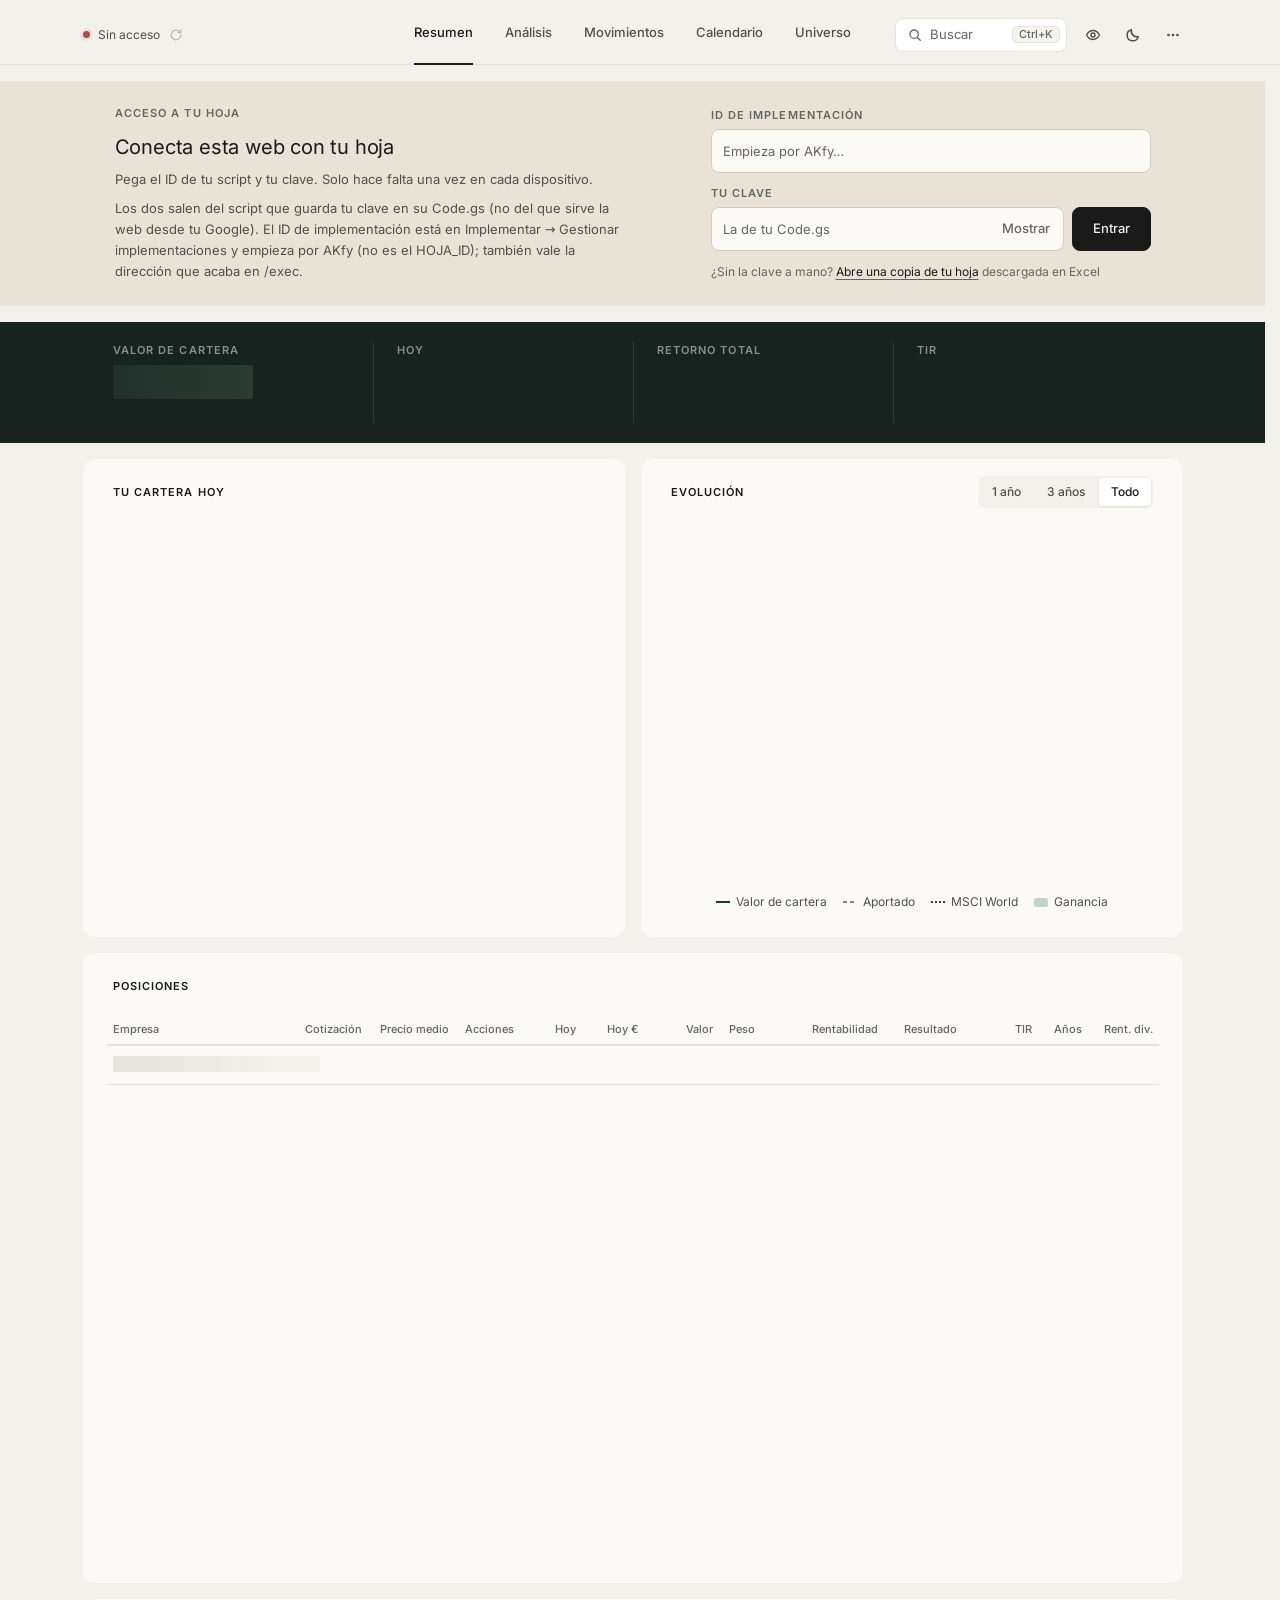
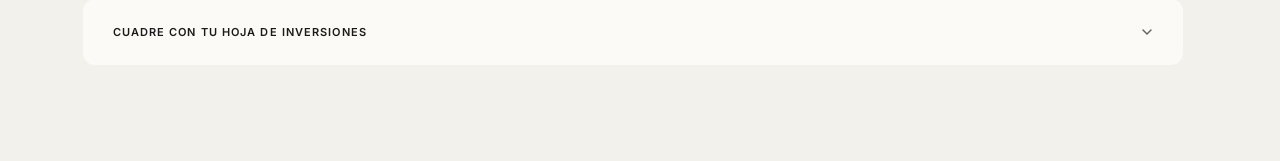
==== commit 2f1a789c: "Publica v439 (arreglo de la tabla de posiciones) Co-Authored-By: Claude Opus 5.5 <noreply@anthropic." ====
--- a/index.html
+++ b/index.html
@@ -1,7 +1,7 @@
 <!DOCTYPE html>
 <html lang="es">
 <meta charset="utf-8">
-<meta http-equiv="Content-Security-Policy" content="default-src 'none'; script-src 'sha256-yLvfPRXlLVzfsSyKtfQqPmP3Fb7E+OUwSPtOQ7WZB38=' 'sha256-/6yMdZKUchE320UAzj5V2tqSPGpojTeHKkwXtYfJIlM=' 'self'; worker-src blob:; connect-src 'self' https://script.google.com https://script.googleusercontent.com; img-src 'self' data: blob:; style-src 'self' 'unsafe-inline'; font-src 'self'; manifest-src 'self'; base-uri 'none'; form-action 'none'; object-src 'none'">
+<meta http-equiv="Content-Security-Policy" content="default-src 'none'; script-src 'sha256-yLvfPRXlLVzfsSyKtfQqPmP3Fb7E+OUwSPtOQ7WZB38=' 'sha256-YYRfXgIqEVKgRUPSRX3OfgyVjom+bIrLRJfBz38rfRA=' 'self'; worker-src blob:; connect-src 'self' https://script.google.com https://script.googleusercontent.com; img-src 'self' data: blob:; style-src 'self' 'unsafe-inline'; font-src 'self'; manifest-src 'self'; base-uri 'none'; form-action 'none'; object-src 'none'">
 <meta name="viewport" content="width=device-width, initial-scale=1, viewport-fit=cover">
 <meta name="robots" content="noindex, nofollow">
 <meta name="referrer" content="no-referrer">
@@ -3335,6 +3335,8 @@
 
 /* v438 · en el PC, todo en una columna centrada y más estrecha, como la web de tu amigo */
 @media (min-width:1181px){.wrap{max-width:1100px}}
+/* v439 · Posiciones: con la columna de 1100 px, la tabla ya no se ensancha con la pantalla (si no, «Peso» se quedaba sin sitio y su barra pisaba Rentabilidad) */
+@media (min-width:1201px){ #t-pos{--ex:0px} #t-pos th[data-k="name"]{width:176px} }
 
 </style>
 
@@ -4072,7 +4074,7 @@
   C.innerHTML=`<div class="zmhs" style="height:${LT}px"></div><div class="zmb" style="--hu:${Hu}px">${cols}</div>${hs}`; }
 document.addEventListener("change",e=>{ if(e.target.id!=="mh-sel") return; navega(e.target.value,true); });
 alCambiar("(max-width:700.98px)",()=>{ if(DATA) renderMh(); });
-const VER="v438";   // la versión publicada, en el pie
+const VER="v439";   // la versión publicada, en el pie
 // supuestos de Trayectoria: empiezan en los de tu hoja; moverlos solo cambia lo que ves aquí, nunca tu hoja
 let traySup=null, traySup0=null, trayRaf=0, trayArrastre=false, trayPendiente=false;
 // COD-14: mientras arrastras un deslizador, la recarga no lo sustituye; al soltarlo, se pone al día
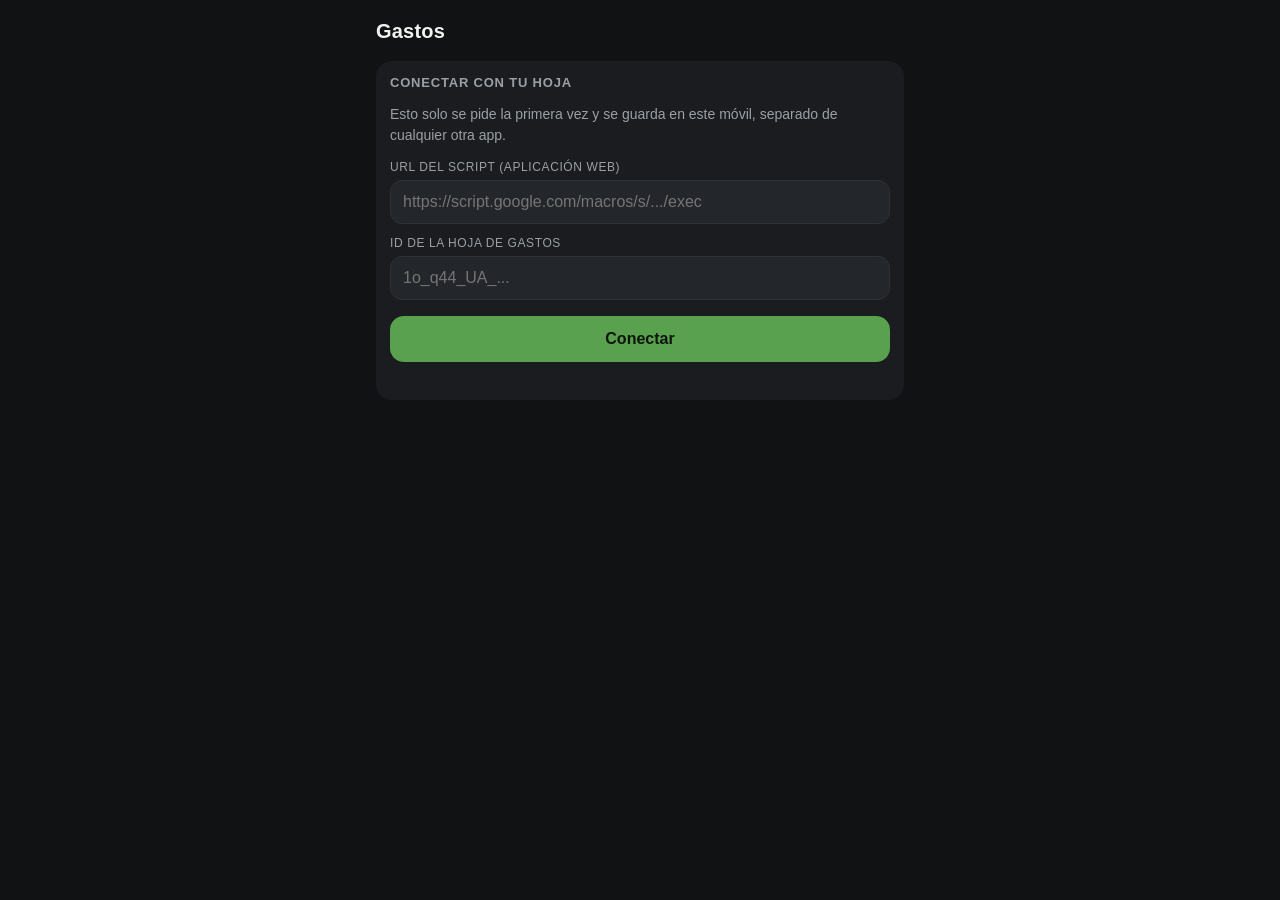
==== commit 77114881: "Add files via upload" ====
--- a/index.html
+++ b/index.html
@@ -1,6379 +1,838 @@
 <!DOCTYPE html>
 <html lang="es">
+<head>
 <meta charset="utf-8">
-<meta http-equiv="Content-Security-Policy" content="default-src 'none'; script-src 'sha256-yLvfPRXlLVzfsSyKtfQqPmP3Fb7E+OUwSPtOQ7WZB38=' 'sha256-YYRfXgIqEVKgRUPSRX3OfgyVjom+bIrLRJfBz38rfRA=' 'self'; worker-src blob:; connect-src 'self' https://script.google.com https://script.googleusercontent.com; img-src 'self' data: blob:; style-src 'self' 'unsafe-inline'; font-src 'self'; manifest-src 'self'; base-uri 'none'; form-action 'none'; object-src 'none'">
 <meta name="viewport" content="width=device-width, initial-scale=1, viewport-fit=cover">
 <meta name="robots" content="noindex, nofollow">
 <meta name="referrer" content="no-referrer">
+<meta name="theme-color" content="#111214">
 <meta name="apple-mobile-web-app-capable" content="yes">
 <meta name="mobile-web-app-capable" content="yes">
-<meta name="apple-mobile-web-app-title" content="Cartera">
-<meta name="theme-color" content="#E4E2DC" media="(prefers-color-scheme: light)">
-<meta name="theme-color" content="#0F0F0E" media="(prefers-color-scheme: dark)">
-<link rel="icon" type="image/png" sizes="32x32" href="favicon-32.png">
-<link rel="icon" type="image/png" sizes="64x64" href="favicon-64.png">
-<link rel="apple-touch-icon" href="apple-touch-icon.png">
-<link rel="manifest" href="manifest.webmanifest">
-<title>Cartera</title>
-<script>document.documentElement.lang="es"; try{ const t=localStorage.getItem("theme"); if(t==="dark"||t==="light") document.documentElement.dataset.theme=t; }catch{}</script>
-<meta name="claude:viewport-fit-sides" content="cover">
-<style>/* fuentes propias */@font-face {font-family: 'Inter';font-style: normal;font-weight: 300;font-display: swap;src: url(fonts/inter-UcC73FwrK3iLTeHuS_nVMrMxCp50SjIa2JL7SUc.woff2) format('woff2');unicode-range: U+0460-052F, U+1C80-1C8A, U+20B4, U+2DE0-2DFF, U+A640-A69F, U+FE2E-FE2F;}@font-face {font-family: 'Inter';font-style: normal;font-weight: 300;font-display: swap;src: url(fonts/inter-UcC73FwrK3iLTeHuS_nVMrMxCp50SjIa0ZL7SUc.woff2) format('woff2');unicode-range: U+0301, U+0400-045F, U+0490-0491, U+04B0-04B1, U+2116;}@font-face {font-family: 'Inter';font-style: normal;font-weight: 300;font-display: swap;src: url(fonts/inter-UcC73FwrK3iLTeHuS_nVMrMxCp50SjIa2ZL7SUc.woff2) format('woff2');unicode-range: U+1F00-1FFF;}@font-face {font-family: 'Inter';font-style: normal;font-weight: 300;font-display: swap;src: url(fonts/inter-UcC73FwrK3iLTeHuS_nVMrMxCp50SjIa1pL7SUc.woff2) format('woff2');unicode-range: U+0370-0377, U+037A-037F, U+0384-038A, U+038C, U+038E-03A1, U+03A3-03FF;}@font-face {font-family: 'Inter';font-style: normal;font-weight: 300;font-display: swap;src: url(fonts/inter-UcC73FwrK3iLTeHuS_nVMrMxCp50SjIa2pL7SUc.woff2) format('woff2');unicode-range: U+0102-0103, U+0110-0111, U+0128-0129, U+0168-0169, U+01A0-01A1, U+01AF-01B0, U+0300-0301, U+0303-0304, U+0308-0309, U+0323, U+0329, U+1EA0-1EF9, U+20AB;}@font-face {font-family: 'Inter';font-style: normal;font-weight: 300;font-display: swap;src: url(fonts/inter-UcC73FwrK3iLTeHuS_nVMrMxCp50SjIa25L7SUc.woff2) format('woff2');unicode-range: U+0100-02BA, U+02BD-02C5, U+02C7-02CC, U+02CE-02D7, U+02DD-02FF, U+0304, U+0308, U+0329, U+1D00-1DBF, U+1E00-1E9F, U+1EF2-1EFF, U+2020, U+20A0-20AB, U+20AD-20C4, U+2113, U+2C60-2C7F, U+A720-A7FF;}@font-face {font-family: 'Inter';font-style: normal;font-weight: 300;font-display: swap;src: url(fonts/inter-UcC73FwrK3iLTeHuS_nVMrMxCp50SjIa1ZL7.woff2) format('woff2');unicode-range: U+0000-00FF, U+0131, U+0152-0153, U+02BB-02BC, U+02C6, U+02DA, U+02DC, U+0304, U+0308, U+0329, U+2000-206F, U+20AC, U+2122, U+2191, U+2193, U+2212, U+2215, U+FEFF, U+FFFD;}@font-face {font-family: 'Inter';font-style: normal;font-weight: 400;font-display: swap;src: url(fonts/inter-UcC73FwrK3iLTeHuS_nVMrMxCp50SjIa2JL7SUc.woff2) format('woff2');unicode-range: U+0460-052F, U+1C80-1C8A, U+20B4, U+2DE0-2DFF, U+A640-A69F, U+FE2E-FE2F;}@font-face {font-family: 'Inter';font-style: normal;font-weight: 400;font-display: swap;src: url(fonts/inter-UcC73FwrK3iLTeHuS_nVMrMxCp50SjIa0ZL7SUc.woff2) format('woff2');unicode-range: U+0301, U+0400-045F, U+0490-0491, U+04B0-04B1, U+2116;}@font-face {font-family: 'Inter';font-style: normal;font-weight: 400;font-display: swap;src: url(fonts/inter-UcC73FwrK3iLTeHuS_nVMrMxCp50SjIa2ZL7SUc.woff2) format('woff2');unicode-range: U+1F00-1FFF;}@font-face {font-family: 'Inter';font-style: normal;font-weight: 400;font-display: swap;src: url(fonts/inter-UcC73FwrK3iLTeHuS_nVMrMxCp50SjIa1pL7SUc.woff2) format('woff2');unicode-range: U+0370-0377, U+037A-037F, U+0384-038A, U+038C, U+038E-03A1, U+03A3-03FF;}@font-face {font-family: 'Inter';font-style: normal;font-weight: 400;font-display: swap;src: url(fonts/inter-UcC73FwrK3iLTeHuS_nVMrMxCp50SjIa2pL7SUc.woff2) format('woff2');unicode-range: U+0102-0103, U+0110-0111, U+0128-0129, U+0168-0169, U+01A0-01A1, U+01AF-01B0, U+0300-0301, U+0303-0304, U+0308-0309, U+0323, U+0329, U+1EA0-1EF9, U+20AB;}@font-face {font-family: 'Inter';font-style: normal;font-weight: 400;font-display: swap;src: url(fonts/inter-UcC73FwrK3iLTeHuS_nVMrMxCp50SjIa25L7SUc.woff2) format('woff2');unicode-range: U+0100-02BA, U+02BD-02C5, U+02C7-02CC, U+02CE-02D7, U+02DD-02FF, U+0304, U+0308, U+0329, U+1D00-1DBF, U+1E00-1E9F, U+1EF2-1EFF, U+2020, U+20A0-20AB, U+20AD-20C4, U+2113, U+2C60-2C7F, U+A720-A7FF;}@font-face {font-family: 'Inter';font-style: normal;font-weight: 400;font-display: swap;src: url(fonts/inter-UcC73FwrK3iLTeHuS_nVMrMxCp50SjIa1ZL7.woff2) format('woff2');unicode-range: U+0000-00FF, U+0131, U+0152-0153, U+02BB-02BC, U+02C6, U+02DA, U+02DC, U+0304, U+0308, U+0329, U+2000-206F, U+20AC, U+2122, U+2191, U+2193, U+2212, U+2215, U+FEFF, U+FFFD;}@font-face {font-family: 'Inter';font-style: normal;font-weight: 500;font-display: swap;src: url(fonts/inter-UcC73FwrK3iLTeHuS_nVMrMxCp50SjIa2JL7SUc.woff2) format('woff2');unicode-range: U+0460-052F, U+1C80-1C8A, U+20B4, U+2DE0-2DFF, U+A640-A69F, U+FE2E-FE2F;}@font-face {font-family: 'Inter';font-style: normal;font-weight: 500;font-display: swap;src: url(fonts/inter-UcC73FwrK3iLTeHuS_nVMrMxCp50SjIa0ZL7SUc.woff2) format('woff2');unicode-range: U+0301, U+0400-045F, U+0490-0491, U+04B0-04B1, U+2116;}@font-face {font-family: 'Inter';font-style: normal;font-weight: 500;font-display: swap;src: url(fonts/inter-UcC73FwrK3iLTeHuS_nVMrMxCp50SjIa2ZL7SUc.woff2) format('woff2');unicode-range: U+1F00-1FFF;}@font-face {font-family: 'Inter';font-style: normal;font-weight: 500;font-display: swap;src: url(fonts/inter-UcC73FwrK3iLTeHuS_nVMrMxCp50SjIa1pL7SUc.woff2) format('woff2');unicode-range: U+0370-0377, U+037A-037F, U+0384-038A, U+038C, U+038E-03A1, U+03A3-03FF;}@font-face {font-family: 'Inter';font-style: normal;font-weight: 500;font-display: swap;src: url(fonts/inter-UcC73FwrK3iLTeHuS_nVMrMxCp50SjIa2pL7SUc.woff2) format('woff2');unicode-range: U+0102-0103, U+0110-0111, U+0128-0129, U+0168-0169, U+01A0-01A1, U+01AF-01B0, U+0300-0301, U+0303-0304, U+0308-0309, U+0323, U+0329, U+1EA0-1EF9, U+20AB;}@font-face {font-family: 'Inter';font-style: normal;font-weight: 500;font-display: swap;src: url(fonts/inter-UcC73FwrK3iLTeHuS_nVMrMxCp50SjIa25L7SUc.woff2) format('woff2');unicode-range: U+0100-02BA, U+02BD-02C5, U+02C7-02CC, U+02CE-02D7, U+02DD-02FF, U+0304, U+0308, U+0329, U+1D00-1DBF, U+1E00-1E9F, U+1EF2-1EFF, U+2020, U+20A0-20AB, U+20AD-20C4, U+2113, U+2C60-2C7F, U+A720-A7FF;}@font-face {font-family: 'Inter';font-style: normal;font-weight: 500;font-display: swap;src: url(fonts/inter-UcC73FwrK3iLTeHuS_nVMrMxCp50SjIa1ZL7.woff2) format('woff2');unicode-range: U+0000-00FF, U+0131, U+0152-0153, U+02BB-02BC, U+02C6, U+02DA, U+02DC, U+0304, U+0308, U+0329, U+2000-206F, U+20AC, U+2122, U+2191, U+2193, U+2212, U+2215, U+FEFF, U+FFFD;}@font-face {font-family: 'Inter';font-style: normal;font-weight: 600;font-display: swap;src: url(fonts/inter-UcC73FwrK3iLTeHuS_nVMrMxCp50SjIa2JL7SUc.woff2) format('woff2');unicode-range: U+0460-052F, U+1C80-1C8A, U+20B4, U+2DE0-2DFF, U+A640-A69F, U+FE2E-FE2F;}@font-face {font-family: 'Inter';font-style: normal;font-weight: 600;font-display: swap;src: url(fonts/inter-UcC73FwrK3iLTeHuS_nVMrMxCp50SjIa0ZL7SUc.woff2) format('woff2');unicode-range: U+0301, U+0400-045F, U+0490-0491, U+04B0-04B1, U+2116;}@font-face {font-family: 'Inter';font-style: normal;font-weight: 600;font-display: swap;src: url(fonts/inter-UcC73FwrK3iLTeHuS_nVMrMxCp50SjIa2ZL7SUc.woff2) format('woff2');unicode-range: U+1F00-1FFF;}@font-face {font-family: 'Inter';font-style: normal;font-weight: 600;font-display: swap;src: url(fonts/inter-UcC73FwrK3iLTeHuS_nVMrMxCp50SjIa1pL7SUc.woff2) format('woff2');unicode-range: U+0370-0377, U+037A-037F, U+0384-038A, U+038C, U+038E-03A1, U+03A3-03FF;}@font-face {font-family: 'Inter';font-style: normal;font-weight: 600;font-display: swap;src: url(fonts/inter-UcC73FwrK3iLTeHuS_nVMrMxCp50SjIa2pL7SUc.woff2) format('woff2');unicode-range: U+0102-0103, U+0110-0111, U+0128-0129, U+0168-0169, U+01A0-01A1, U+01AF-01B0, U+0300-0301, U+0303-0304, U+0308-0309, U+0323, U+0329, U+1EA0-1EF9, U+20AB;}@font-face {font-family: 'Inter';font-style: normal;font-weight: 600;font-display: swap;src: url(fonts/inter-UcC73FwrK3iLTeHuS_nVMrMxCp50SjIa25L7SUc.woff2) format('woff2');unicode-range: U+0100-02BA, U+02BD-02C5, U+02C7-02CC, U+02CE-02D7, U+02DD-02FF, U+0304, U+0308, U+0329, U+1D00-1DBF, U+1E00-1E9F, U+1EF2-1EFF, U+2020, U+20A0-20AB, U+20AD-20C4, U+2113, U+2C60-2C7F, U+A720-A7FF;}@font-face {font-family: 'Inter';font-style: normal;font-weight: 600;font-display: swap;src: url(fonts/inter-UcC73FwrK3iLTeHuS_nVMrMxCp50SjIa1ZL7.woff2) format('woff2');unicode-range: U+0000-00FF, U+0131, U+0152-0153, U+02BB-02BC, U+02C6, U+02DA, U+02DC, U+0304, U+0308, U+0329, U+2000-206F, U+20AC, U+2122, U+2191, U+2193, U+2212, U+2215, U+FEFF, U+FFFD;}@font-face {font-family: 'Inter';font-style: normal;font-weight: 700;font-display: swap;src: url(fonts/inter-UcC73FwrK3iLTeHuS_nVMrMxCp50SjIa2JL7SUc.woff2) format('woff2');unicode-range: U+0460-052F, U+1C80-1C8A, U+20B4, U+2DE0-2DFF, U+A640-A69F, U+FE2E-FE2F;}@font-face {font-family: 'Inter';font-style: normal;font-weight: 700;font-display: swap;src: url(fonts/inter-UcC73FwrK3iLTeHuS_nVMrMxCp50SjIa0ZL7SUc.woff2) format('woff2');unicode-range: U+0301, U+0400-045F, U+0490-0491, U+04B0-04B1, U+2116;}@font-face {font-family: 'Inter';font-style: normal;font-weight: 700;font-display: swap;src: url(fonts/inter-UcC73FwrK3iLTeHuS_nVMrMxCp50SjIa2ZL7SUc.woff2) format('woff2');unicode-range: U+1F00-1FFF;}@font-face {font-family: 'Inter';font-style: normal;font-weight: 700;font-display: swap;src: url(fonts/inter-UcC73FwrK3iLTeHuS_nVMrMxCp50SjIa1pL7SUc.woff2) format('woff2');unicode-range: U+0370-0377, U+037A-037F, U+0384-038A, U+038C, U+038E-03A1, U+03A3-03FF;}@font-face {font-family: 'Inter';font-style: normal;font-weight: 700;font-display: swap;src: url(fonts/inter-UcC73FwrK3iLTeHuS_nVMrMxCp50SjIa2pL7SUc.woff2) format('woff2');unicode-range: U+0102-0103, U+0110-0111, U+0128-0129, U+0168-0169, U+01A0-01A1, U+01AF-01B0, U+0300-0301, U+0303-0304, U+0308-0309, U+0323, U+0329, U+1EA0-1EF9, U+20AB;}@font-face {font-family: 'Inter';font-style: normal;font-weight: 700;font-display: swap;src: url(fonts/inter-UcC73FwrK3iLTeHuS_nVMrMxCp50SjIa25L7SUc.woff2) format('woff2');unicode-range: U+0100-02BA, U+02BD-02C5, U+02C7-02CC, U+02CE-02D7, U+02DD-02FF, U+0304, U+0308, U+0329, U+1D00-1DBF, U+1E00-1E9F, U+1EF2-1EFF, U+2020, U+20A0-20AB, U+20AD-20C4, U+2113, U+2C60-2C7F, U+A720-A7FF;}@font-face {font-family: 'Inter';font-style: normal;font-weight: 700;font-display: swap;src: url(fonts/inter-UcC73FwrK3iLTeHuS_nVMrMxCp50SjIa1ZL7.woff2) format('woff2');unicode-range: U+0000-00FF, U+0131, U+0152-0153, U+02BB-02BC, U+02C6, U+02DA, U+02DC, U+0304, U+0308, U+0329, U+2000-206F, U+20AC, U+2122, U+2191, U+2193, U+2212, U+2215, U+FEFF, U+FFFD;}@font-face {font-family: 'Newsreader';font-style: italic;font-weight: 400 700;font-display: swap;src: url(fonts/newsreader-cY9CfjOCX1hbuyalUrK439vCgYhCFpY.woff2) format('woff2');unicode-range: U+0102-0103, U+0110-0111, U+0128-0129, U+0168-0169, U+01A0-01A1, U+01AF-01B0, U+0300-0301, U+0303-0304, U+0308-0309, U+0323, U+0329, U+1EA0-1EF9, U+20AB;}@font-face {font-family: 'Newsreader';font-style: italic;font-weight: 400 700;font-display: swap;src: url(fonts/newsreader-cY9CfjOCX1hbuyalUrK439vCgIhCFpY.woff2) format('woff2');unicode-range: U+0100-02BA, U+02BD-02C5, U+02C7-02CC, U+02CE-02D7, U+02DD-02FF, U+0304, U+0308, U+0329, U+1D00-1DBF, U+1E00-1E9F, U+1EF2-1EFF, U+2020, U+20A0-20AB, U+20AD-20C4, U+2113, U+2C60-2C7F, U+A720-A7FF;}@font-face {font-family: 'Newsreader';font-style: italic;font-weight: 400 700;font-display: swap;src: url(fonts/newsreader-cY9CfjOCX1hbuyalUrK439vCjohC.woff2) format('woff2');unicode-range: U+0000-00FF, U+0131, U+0152-0153, U+02BB-02BC, U+02C6, U+02DA, U+02DC, U+0304, U+0308, U+0329, U+2000-206F, U+20AC, U+2122, U+2191, U+2193, U+2212, U+2215, U+FEFF, U+FFFD;}@font-face {font-family: 'Newsreader';font-style: normal;font-weight: 400 700;font-display: swap;src: url(fonts/newsreader-cY9AfjOCX1hbuyalUrK439HyjJBG.woff2) format('woff2');unicode-range: U+0102-0103, U+0110-0111, U+0128-0129, U+0168-0169, U+01A0-01A1, U+01AF-01B0, U+0300-0301, U+0303-0304, U+0308-0309, U+0323, U+0329, U+1EA0-1EF9, U+20AB;}@font-face {font-family: 'Newsreader';font-style: normal;font-weight: 400 700;font-display: swap;src: url(fonts/newsreader-cY9AfjOCX1hbuyalUrK439DyjJBG.woff2) format('woff2');unicode-range: U+0100-02BA, U+02BD-02C5, U+02C7-02CC, U+02CE-02D7, U+02DD-02FF, U+0304, U+0308, U+0329, U+1D00-1DBF, U+1E00-1E9F, U+1EF2-1EFF, U+2020, U+20A0-20AB, U+20AD-20C4, U+2113, U+2C60-2C7F, U+A720-A7FF;}@font-face {font-family: 'Newsreader';font-style: normal;font-weight: 400 700;font-display: swap;src: url(fonts/newsreader-cY9AfjOCX1hbuyalUrK4397yjA.woff2) format('woff2');unicode-range: U+0000-00FF, U+0131, U+0152-0153, U+02BB-02BC, U+02C6, U+02DA, U+02DC, U+0304, U+0308, U+0329, U+2000-206F, U+20AC, U+2122, U+2191, U+2193, U+2212, U+2215, U+FEFF, U+FFFD;}</style>
-<style>/* CO-09 · la escala de la web: tamaños de letra, interlineados, esquinas, capas y colores con nombre. Cambiar un valor aquí lo cambia en toda la web */
-:root{
-  /* tamaños de letra */
-  --fs-10:10px;--fs-11:11px;--fs-12:12px;--fs-13:13px;--fs-15:15px;--fs-16:16px;--fs-17:17px;--fs-20:20px;--fs-24:24px;--fs-28:28px;--fs-34:34px;
-  /* interlineados */
-  --lh-9:9px;--lh-11:11px;--lh-12:12px;--lh-14:14px;--lh-15:15px;--lh-16:16px;--lh-17:17px;--lh-18:18px;--lh-19:19px;--lh-20:20px;--lh-21:21px;--lh-22:22px;--lh-23:23px;--lh-24:24px;--lh-25:25px;--lh-26:26px;--lh-27:27px;--lh-28:28px;--lh-30:30px;--lh-31:31px;--lh-32:32px;--lh-34:34px;--lh-41:41px;
-  /* esquinas */
-  --r-1:1px;--r-2:2px;--r-3:3px;--r-4:4px;--r-5:5px;--r-6:6px;--r-8:8px;--r-10:10px;--r-11:11px;--r-12:12px;--r-13:13px;--r-14:14px;--r-16:16px;--r-999:999px;
-  /* capas, de abajo arriba: dentro de un bloque · cabecera de tabla y pestañas de la ficha · barra de la ficha y etiquetas · barra de arriba
-     y fondo de la ficha · ficha · lateral de la ficha · zona del reloj · franjas fijas del móvil · franja estrecha · reloj por encima
-     · menús · paneles · buscador y calendario */
-  --z-dentro:1;--z-cabecera:2;--z-flota:3;--z-barra:5;--z-ficha:6;--z-ficha-lado:7;--z-reloj:10;--z-franja:11;--z-franja-alta:12;--z-reloj-alto:13;--z-menu:20;--z-panel:30;--z-encima:60;
-  /* colores con nombre (los «-noche», solo en modo noche) */
-  --blanco:#ffffff;--fp-c-borde-noche:#2a2a27;--fx-band-fp-b-texto:var(--ink2);--ih-ih1-fondo:#dcebe1;--ih-ih1-fondo-noche:#274334;--ih-ih2-fondo-noche:#2b5640;--ih-ih2-texto-noche:#d3eedf;--ih-ih3-fondo-noche:#306b4d;--ih-il1-fondo:#f6e8e8;--ih-il1-fondo-noche:#5d322d;--ih-il2-fondo:#efd4d4;--ih-il2-fondo-noche:#7b3b35;--ih-il2-texto:#5c2a2a;--ih-il2-texto-noche:#f7d6d2;--ih-il3-fondo-noche:#9c453e;--ih-il3-texto:#4a1f1f;--neg-hm-pl-fondo:rgba(242,160,151,.15);--pos-hm-pl-fondo:rgba(134,211,170,.14);--rlv-rn1-fondo:#f7eae8;--rlv-rn1-fondo-noche:#2e201e;--rlv-rn1-texto:#7a3b3b;--rlv-rn1-texto-noche:#f2d3ce;--rlv-rn2-fondo:#f0d6d2;--rlv-rn2-fondo-noche:#422827;--rlv-rn2-texto:#71342f;--rlv-rn2-texto-noche:#f4d2d0;--rlv-rn3-fondo:#e5b5b5;--rlv-rn3-fondo-noche:#5a2f2c;--rlv-rn3-texto:#6b3a3a;--rlv-rn3-texto-noche:#f3cfcb;--rlv-rn4-fondo:#d99a9a;--rlv-rn4-fondo-noche:#80403a;--rlv-rn4-texto:#5e2424;--rlv-rn4-texto-noche:#fbe3e0;--rlv-rn5-fondo:#7e3535;--rlv-rn5-fondo-noche:#a9473f;--rlv-rp1-fondo:#eaf2ec;--rlv-rp1-fondo-noche:#1e2a24;--rlv-rp1-texto:#35594a;--rlv-rp1-texto-noche:#cfe3d7;--rlv-rp2-fondo:#d6e9dd;--rlv-rp2-fondo-noche:#22362c;--rlv-rp2-texto:#2b5242;--rlv-rp3-fondo:#bfdecf;--rlv-rp3-fondo-noche:#25453a;--rlv-rp3-texto:#3b5449;--rlv-rp3-texto-noche:#cde9db;--rlv-rp4-fondo:#7fb79f;--rlv-rp4-fondo-noche:#2e6a4e;--rlv-rp4-texto:#173f2f;--rlv-rp4-texto-noche:#eaf6ef;--rlv-rp5-fondo:#1f513c;--rlv-rp5-fondo-noche:#5aae84;--rlv-rp5-texto-noche:#0f2419;--sh-sb-fondo:rgba(20,20,18,.30);--sh-sb-fondo-2:rgba(20,20,18,.45);--sh-sb-fondo-noche:rgba(255,255,255,.30);--sh-sb-fondo-noche-2:rgba(255,255,255,.45);--sheet-bg-fondo:rgba(20,20,18,.16);--sombra-08:rgba(0,0,0,.08);--sombra-16:rgba(0,0,0,.16);--sombra-18:rgba(0,0,0,.18);--sombra-22:rgba(0,0,0,.22);--sombra-28:rgba(0,0,0,.28);--sombra-70-noche:rgba(0,0,0,.7);--sombra-tinta-14:rgba(20,20,18,.14);--topcap-fondo-noche:#191918
-}
-:where(body *),:where(body *)::before,:where(body *)::after{line-height:var(--lhp,round(nearest,calc(var(--lhx,1.5)*1em - .01px),1px))}
-
-/* Layout: una sola columna de lectura (máx. 1180px) con lienzo cálido; los bloques son paneles separados por lienzo, como en la hoja. */
-:root{
-       --hi:#E7E1D3;
-  --ink:#1A1A1A; --ink-soft:#3A3A37; --ink2:#50504B; --ink3:#656560; --g3:#84847E; --g4:#8C8C86;
-  --pos:#346F57; --pos-bg:#D4EADF; --pos-deep:#1F513C; --pos-mid:#7FB79F;
-  --neg:#9C4848; --neg-bg:#EFD4D4; --neg-mid:#D99A9A;
-  --warn:#A8802E; --warn-bg:#E0CDA0;
-  --accent:#3E4A63;
-  --h-bg:#18211C; --h-card:#222D27; --h-line:#2F3B34; --h-fg:#F1EFE9; --h-fg2:#B1BAB4; --h-fg3:#86918A; --h-pos:#86D3AA; --h-neg:#F2A097;
-  --lv0:#E9E7E1; --lp1:#DAEDE2; --lp1t:#2F5A45; --lp2:#C7E5D4; --lp2t:#24503C; --lp3:#9BCFB2; --lp3t:#173F2F; --lp4:#5AAD84; --lp4t:#12301F; --lp5:#2A7853; --lp5t:#FFFFFF;
-  --ln1:#F4DAD7; --ln1t:#7A3A35; --ln2:#F0C6C2; --ln2t:#6E2C27; --ln3:#E39A94; --ln3t:#5A1F1B; --ln4:#CB6860; --ln4t:#3A0E0B; --ln5:#A13D36; --ln5t:#FFFFFF;
-  --seg-on:var(--card); --seg-sh:0 1px 2px rgba(0,0,0,.08); --row-open:var(--card);
-  --pf-bg:color-mix(in srgb,var(--warn) 8%,transparent); --pf-bg-h:color-mix(in srgb,var(--warn) 14%,transparent); --pf-bar:var(--warn); --we-bg:color-mix(in srgb,var(--ink) 4%,transparent);
-  --tag-bg:var(--row);  --ps-bg:var(--acc-pd); --ps-op:1;
-  --evo-msci:#3A3A37; --ret-net:var(--pos-deep); --ret-tot:var(--g4); --flag-ol:color-mix(in srgb,var(--ink) 10%,transparent); --hm-g:#BFDECF; --hm-r:#EFD4D4;
-
-  
-  --ls-up:.1em;    
-}
-@media (prefers-color-scheme: dark){:root:not([data-theme="light"]){
-  --canvas:#0F0F0E; --panel:#1E1E1C; --card:#262624; --row:#2B2B28; --line:#2E2D2A; --hi:#2E2B24;
-  --ink:#EEECE6; --ink-soft:#D6D4CE; --ink2:#B4B3AD; --ink3:#979690; --g3:#8E8D86; --g4:#8C8B85;
-  --pos:#71B595; --pos-bg:#1F3329; --pos-deep:#A9D8C1; --pos-mid:#4E8A6F;
-  --neg:#D88282; --neg-bg:#3A2323; --neg-mid:#9A5555;
-  --warn:#D2AE5E; --warn-bg:#3A3120;
-  --accent:#9AA8C8; color-scheme:dark;
-  --lv0:#2B2B28; --lp1:#283A30; --lp1t:#D3EEDF; --lp2:#274334; --lp2t:#D3EEDF; --lp3:#2B5640; --lp3t:#D3EEDF; --lp4:#306B4D; --lp4t:#FFFFFF; --lp5:#34805A; --lp5t:#FFFFFF;
-  --ln1:#46302C; --ln1t:#F7D6D2; --ln2:#5D322D; --ln2t:#F7D6D2; --ln3:#7B3B35; --ln3t:#F7D6D2; --ln4:#9C453E; --ln4t:#FFFFFF; --ln5:#BB4F47; --ln5t:#FFFFFF;
-  --seg-on:#3A3936; --seg-sh:none; --row-open:#2E2D2A;
-  --pf-bg:color-mix(in srgb,var(--ink) 5%,transparent); --pf-bg-h:color-mix(in srgb,var(--ink) 8%,transparent); --pf-bar:#8C7647; --we-bg:color-mix(in srgb,var(--ink) 3%,transparent);
-  --tag-bg:color-mix(in srgb,var(--ink) 11%,transparent); --acc-pd:#5D6D88; --ps-bg:#46546A; --ps-op:1;
-  --evo-msci:#D6D4CE; --ret-net:var(--pos); --ret-tot:#5A5955; --flag-ol:color-mix(in srgb,var(--ink) 24%,transparent); --hm-g:#2B4C3B; --hm-r:#593130;
-}}
-:root[data-theme="dark"]{
-  --canvas:#0F0F0E; --panel:#1E1E1C; --card:#262624; --row:#2B2B28; --line:#2E2D2A; --hi:#2E2B24;
-  --ink:#EEECE6; --ink-soft:#D6D4CE; --ink2:#B4B3AD; --ink3:#979690; --g3:#8E8D86; --g4:#8C8B85;
-  --pos:#71B595; --pos-bg:#1F3329; --pos-deep:#A9D8C1; --pos-mid:#4E8A6F;
-  --neg:#D88282; --neg-bg:#3A2323; --neg-mid:#9A5555;
-  --warn:#D2AE5E; --warn-bg:#3A3120;
-  --accent:#9AA8C8; color-scheme:dark;
-  --lv0:#2B2B28; --lp1:#283A30; --lp1t:#D3EEDF; --lp2:#274334; --lp2t:#D3EEDF; --lp3:#2B5640; --lp3t:#D3EEDF; --lp4:#306B4D; --lp4t:#FFFFFF; --lp5:#34805A; --lp5t:#FFFFFF;
-  --ln1:#46302C; --ln1t:#F7D6D2; --ln2:#5D322D; --ln2t:#F7D6D2; --ln3:#7B3B35; --ln3t:#F7D6D2; --ln4:#9C453E; --ln4t:#FFFFFF; --ln5:#BB4F47; --ln5t:#FFFFFF;
-  --seg-on:#3A3936; --seg-sh:none; --row-open:#2E2D2A;
-  --pf-bg:color-mix(in srgb,var(--ink) 5%,transparent); --pf-bg-h:color-mix(in srgb,var(--ink) 8%,transparent); --pf-bar:#8C7647; --we-bg:color-mix(in srgb,var(--ink) 3%,transparent);
-  --tag-bg:color-mix(in srgb,var(--ink) 11%,transparent); --acc-pd:#5D6D88; --ps-bg:#46546A; --ps-op:1;
-  --evo-msci:#D6D4CE; --ret-net:var(--pos); --ret-tot:#5A5955; --flag-ol:color-mix(in srgb,var(--ink) 24%,transparent); --hm-g:#2B4C3B; --hm-r:#593130;
-}
-*{box-sizing:border-box}
-   /* sin el recuadro gris que pone el iPhone al tocar un enlace o un botón */
-body{margin:0;background:var(--canvas);color:var(--ink);font-family:var(--f-sans);font-size:var(--fs-13);line-height:1.5;line-height:round(nearest,calc(1.5*1em - .01px),1px);--lhx:1.5;--lhp:initial;-webkit-font-smoothing:antialiased;
-  padding-left:max(16px,env(safe-area-inset-left,0px));padding-right:max(16px,env(safe-area-inset-right,0px));padding-block:0 48px}
-body::before{content:"";position:fixed;inset:0 0 auto;height:env(safe-area-inset-top,0px);z-index:var(--z-reloj);background:var(--canvas)}
-.wrap{margin:0 auto;display:flex;flex-direction:column;}
-.num{font-variant-numeric:tabular-nums}
-.pos{color:var(--pos)} .neg{color:var(--neg)} .mute{color:var(--ink3)}
-button{font:inherit;line-height:var(--lhp,round(nearest,calc(var(--lhx,1.5)*1em - .01px),1px));--lhx:inherit;--lhp:inherit;color:inherit}
-:focus-visible{outline:2px solid var(--accent);outline-offset:2px}
-/* Barra superior */
-.top{position:relative;background:var(--canvas);justify-content:space-between;padding-block:16px 12px;flex-wrap:wrap}
-.status{display:flex;align-items:center;gap:8px;font-size:var(--fs-12);color:var(--ink2)}
-.dot{width:7px;height:7px;border-radius:50%;flex:none}
-.dot.live{background:var(--pos);box-shadow:0 0 0 3px var(--pos-bg)}
-.dot.err{background:var(--neg);box-shadow:0 0 0 3px var(--neg-bg)}
-.dot.busy{background:var(--warn);animation:pulse 1.2s infinite}
-@keyframes pulse{50%{opacity:.35}}
-@media (prefers-reduced-motion:reduce){.dot.busy{animation:none}}
-.btn{border:1px solid var(--line);border-radius:var(--r-999);padding:6px 12px;font-size:var(--fs-12);font-weight:500;cursor:pointer;transition:background .15s}
-.btn.primary{background:var(--ink);color:var(--canvas);border-color:var(--ink)}
-.btn[disabled]{opacity:.5;cursor:default}
-@media (min-width:761px){.top{position:sticky;top:env(safe-area-inset-top,0px);z-index:var(--z-barra)}}
-/* Paneles */
-.panel{background:var(--panel);}
-.label{font-size:var(--fs-11);font-weight:600;letter-spacing:var(--ls-up);text-transform:uppercase;margin:0 0 16px}
-.sub{font-size:var(--fs-12);color:var(--ink2)}
-.grid3{display:grid;grid-template-columns:repeat(3,minmax(0,1fr));}
-@media (max-width:860.98px){.grid3{grid-template-columns:minmax(0,1fr)}}
-/* Hero */
-.big{letter-spacing:-.02em;}
-
-
-
-
-.chartbox{position:relative;min-height:300px}
-.chartbox.sm{min-height:220px}
-.chart-head{display:flex;justify-content:space-between;flex-wrap:wrap;}
-.legend{display:flex;gap:16px;flex-wrap:wrap;font-size:var(--fs-12);color:var(--ink2)}
-.legend i{display:inline-block;width:14px;height:2px;vertical-align:middle;margin-right:6px;background:var(--c,currentColor)}
-.legend i.dash{background:repeating-linear-gradient(90deg,var(--c,currentColor) 0 4px,transparent 4px 7px)}
-.seg{display:inline-flex;gap:2px;background:var(--canvas);border-radius:var(--r-8);padding:2px}
-.seg button{background:none;border:0;height:28px;padding:0 12px;font-size:var(--fs-12);font-weight:500;border-radius:var(--r-4);cursor:pointer;color:var(--ink2)}
-.seg button[aria-pressed="true"]{background:var(--seg-on);color:var(--ink);box-shadow:var(--seg-sh)}
-.seg button:disabled{opacity:.4;cursor:default}
-/* Movimientos de hoy */
-/* Tabla de posiciones */
-.tablewrap{margin:0 -6px}
-@media (min-width:701px){.tablewrap{overflow-x:clip}.rt thead th{position:sticky;top:var(--tbh,0px);z-index:var(--z-cabecera)}.rt.rt thead th{background:var(--panel)!important}}
-table{width:100%;border-collapse:collapse;font-size:var(--fs-13)}
-th{font-size:var(--fs-11);font-weight:500;color:var(--ink3);text-align:right;padding:8px 8px;border-bottom:1px solid var(--line);white-space:nowrap;cursor:pointer;user-select:none}
-th:first-child,td:first-child{text-align:left}
-th[aria-sort] {color:var(--ink)}
-/* la flecha de orden no ocupa sitio: al ordenar, ninguna columna cambia de ancho */
-th[aria-sort="ascending"]::after,th[aria-sort="descending"]::after{display:inline-block;width:1em;margin-right:-1em;text-align:center}
-th[aria-sort="ascending"]::after{content:"↑"} th[aria-sort="descending"]::after{content:"↓"}
-/* en columnas alineadas a la derecha la flecha va delante: no invade la columna siguiente */
-th[aria-sort]:not(:first-child):not(.l):not(.c)::after{content:none}
-th[aria-sort]:not(:first-child):not(.l):not(.c)::before{display:inline-block;width:1em;margin-left:-1em;text-align:center}
-th[aria-sort="ascending"]:not(:first-child):not(.l):not(.c)::before{content:"↑"} th[aria-sort="descending"]:not(:first-child):not(.l):not(.c)::before{content:"↓"}
-#t-pos th[aria-sort]:is([data-k="weight"],[data-k="today"],[data-k="totalPct"])::before{content:none}
-#t-pos th[aria-sort="ascending"]:is([data-k="weight"],[data-k="today"],[data-k="totalPct"])::after{content:"↑"} #t-pos th[aria-sort="descending"]:is([data-k="weight"],[data-k="today"],[data-k="totalPct"])::after{content:"↓"}
-td{padding:12px 8px;text-align:right;white-space:nowrap;border-bottom:1px solid var(--line)}
-tbody tr.pr{cursor:pointer;transition:background .12s}
-tbody tr.pr:hover{background:var(--row)}
-tbody tr.pr.open{background:var(--row-open)}
-
-
-.co b{font-weight:500;display:block}
-.co .cn{display:flex;align-items:center;gap:8px;min-width:0}
-/* móviles estrechos: la línea de «Aportado · Liquidez · empresas» y las pestañas de Movimientos caben enteras */
-@media (max-width:380px){#s-hero #h-sub{font-size:var(--fs-11)}#s-hero #h-sub .sep{margin:0 4px}#mtabs .mvt-n{gap:4px}.bg .bl.bl{letter-spacing:var(--ls-up)}}
-@media (max-width:340px){#s-hero #h-sub{white-space:normal}#mtabs .mvt-n em{font-size:var(--fs-11)}
-  .bg .bl.bl{font-size:var(--fs-11);letter-spacing:var(--ls-up)}.evo-leg.evo-leg{gap:6px 8px;flex-wrap:wrap}#m-k .mk-yr{gap:2px}#m-k .mk-yr em,#m-k .mk-yr small{font-size:var(--fs-11)}#m-k .mk-k{white-space:normal}.ts-k.ts-k{font-size:var(--fs-11)}}
-.vh{position:absolute;width:1px;height:1px;margin:-1px;padding:0;border:0;overflow:hidden;clip:rect(0 0 0 0);clip-path:inset(50%);white-space:nowrap}
-.thb{all:unset;cursor:pointer}.thb:focus-visible{outline:2px solid var(--accent);outline-offset:2px;border-radius:2px}   /* ACC-01: botón de ordenar, sin aspecto propio */
-.chartbox .sin-graf{position:absolute;inset:0;display:flex;align-items:center;justify-content:center;margin:0;padding:0 16px;text-align:center}   /* COD-12 */
-.co small{font-family:var(--f-mono);font-size:var(--fs-11);color:var(--ink3)}
-@media (max-width:700.98px){.hide-s{display:none}}
-/* Barras horizontales */
-.bars{display:flex;flex-direction:column;gap:8px}
-.bar{display:grid;gap:4px 12px;font-size:var(--fs-13)}
-.bar .track{grid-column:1/-1;height:5px;background:var(--line);border-radius:var(--r-2);overflow:hidden}
-.bar .fill{height:100%;border-radius:var(--r-2)}
-.bar .fill.pos{background:var(--pos)} .bar .fill.neg{background:var(--neg)} .bar .fill.acc{background:var(--accent)}
-/* Dividendos */
-.pays{display:flex;flex-direction:column}
-/* Retorno */
-
-
-
-
-
-/* Navegación */
-.nav{display:flex;}
-.nav a{text-decoration:none;text-align:center}
-@media (max-width:760.98px){.nav a{flex:1;}}
-.view{display:flex;flex-direction:column;}
-[hidden],.view[hidden]{display:none!important}
-.toolbar{display:flex;gap:8px;align-items:center;margin-bottom:16px}
-.inp{height:38px;background:var(--raised);border:0;box-shadow:inset 0 0 0 1px var(--line);border-radius:var(--r-8);padding:0 12px;font:inherit;line-height:var(--lhp,round(nearest,calc(var(--lhx,1.5)*1em - .01px),1px));--lhx:inherit;--lhp:inherit;font-size:var(--fs-13);color:var(--ink);min-width:0;max-width:100%;transition:box-shadow .15s}
-.inp:hover{box-shadow:inset 0 0 0 1px var(--g3)}
-.inp:focus{outline:none;box-shadow:inset 0 0 0 1.5px var(--ink),0 0 0 4px var(--hi)}
-.inp::placeholder{color:var(--ink3)}
-select.inp{-webkit-appearance:none;appearance:none;padding-right:32px;cursor:pointer;background-repeat:no-repeat;background-position:right 13px center;background-size:10px 6px;
-  background-image:url("data:image/svg+xml,%3Csvg xmlns='http://www.w3.org/2000/svg' viewBox='0 0 10 6'%3E%3Cpath d='M1 1l4 4 4-4' fill='none' stroke='%238C8C86' stroke-width='1.5' stroke-linecap='round' stroke-linejoin='round'/%3E%3C/svg%3E")}
-input[type=search]::-webkit-search-cancel-button,input[type=search]::-webkit-search-decoration{-webkit-appearance:none}
-.search{position:relative;min-width:0;display:flex}
-.search svg{position:absolute;left:13px;top:50%;width:15px;height:15px;transform:translateY(-50%);color:var(--ink3);pointer-events:none}
-.search .inp{width:100%;padding-left:32px}
-.show-s{display:none}
-.tag{display:inline-block;font-size:var(--fs-11);letter-spacing:0;line-height:1.6;line-height:round(nearest,calc(1.6*1em - .01px),1px);--lhx:1.6;--lhp:initial;padding:0 8px;border-radius:var(--r-999);background:var(--tag-bg);color:var(--ink2);white-space:nowrap;font-weight:500}
-.tag.on{background:var(--pos-bg);color:var(--pos)} .tag.warn{background:var(--warn-bg);color:var(--warn-tx)} .tag.neg{background:var(--neg-bg);color:var(--neg)}
-td.l,th.l{text-align:left}
-td.wrapc{white-space:normal;min-width:220px;text-align:left;color:var(--ink2);font-size:var(--fs-13)}
-
-.empty{color:var(--ink3)}
-/* Botón actualizar */
-.btn.ic{display:inline-flex;align-items:center;gap:6px;}
-@keyframes rot{to{transform:rotate(360deg)}}
-@media (prefers-reduced-motion:reduce){.btn.ic.spin svg{animation:none}}
-/* Tu cartera hoy */
-
-.tmap{position:relative;width:100%;}
-.tile{position:absolute;margin:0;border:0;display:flex;flex-direction:column;overflow:hidden;cursor:pointer;border-radius:var(--r-4);font:inherit;line-height:var(--lhp,round(nearest,calc(var(--lhx,1.5)*1em - .01px),1px));--lhx:inherit;--lhp:inherit;box-shadow:inset 0 0 0 1.5px var(--panel);transition:filter .15s}
-.tile:hover{filter:saturate(1.15) brightness(.97)}
-
-.lv0{background:var(--lv0);}
-.lp1{background:var(--lp1);}.lp2{background:var(--lp2);}.lp3{background:var(--lp3);}.lp4{background:var(--lp4);}.lp5{background:var(--lp5);color:var(--lp5t)}
-.ln1{background:var(--ln1);}.ln2{background:var(--ln2);}.ln3{background:var(--ln3);}.ln4{background:var(--ln4);}.ln5{background:var(--ln5);}
-/* Anatomía del retorno */
-
-.al{font-size:var(--fs-11);font-weight:600;letter-spacing:var(--ls-up);text-transform:uppercase;color:var(--ink3)}
-.abar{display:flex;overflow:hidden}
-.abar>span{display:flex;align-items:center;}
-.abar>span em{font-style:normal;font-size:var(--fs-12);font-weight:500}
-.abar.net{height:12px;border-radius:var(--r-2);background:var(--ink)}
-.c-reval{background:var(--pos-deep);color:var(--canvas)} .c-closed{background:var(--pos);color:var(--canvas)} .c-div{background:var(--accent);color:var(--canvas)}
-.c-ret{background:var(--neg)} .c-fees{background:var(--neg-mid)} .c-resid{background:var(--g3)}
-.anat-l{display:grid;grid-template-columns:repeat(auto-fit,minmax(210px,1fr));gap:16px 24px;margin-top:24px}
-
-/* Cuadre */
-.ck{display:grid;grid-template-columns:minmax(0,1fr) 130px 130px 110px;gap:12px;padding:8px 0;border-bottom:1px solid var(--line);font-size:var(--fs-13);align-items:center}
-.ck>span:nth-child(n+2){text-align:right}
-.ck.h{font-size:var(--fs-11);color:var(--ink3);padding-top:0}
-.ck small{display:block;color:var(--ink3);font-size:var(--fs-12)}
-.warn-t{color:var(--warn-tx)}
-@media (max-width:700.98px){.ck{grid-template-columns:minmax(0,1fr) auto auto}.ck>span:nth-child(3){display:none}}
-/* Tablas en móvil: cada fila es una tarjeta */
-@media (max-width:700.98px){
-  .tablewrap{margin:0;overflow:visible}
-  .rt thead{display:none}
-  .rt tbody tr{display:grid;grid-template-columns:minmax(0,1fr) auto;column-gap:12px;row-gap:2px;padding:12px 2px;border-bottom:1px solid var(--line)}
-  .rt td{display:block;border:0;padding:0;text-align:left;white-space:normal;min-width:0}
-  .rt td.hide-s{display:none}
-  .rt td.r-main{grid-column:1;grid-row:1/span 2;align-self:center}
-  .rt td.r-amt{text-align:right;font-weight:500}
-  .rt td.r-sub{grid-column:2;grid-row:2;text-align:right;font-size:var(--fs-13);color:var(--ink2)}
-  .rt td.r-meta{grid-column:1/-1;font-size:var(--fs-12);color:var(--ink2);margin-top:2px}
-  .rt td.r-meta::before{content:attr(data-l) " · ";color:var(--ink3)}
-  .rt td.wrapc{min-width:0}
-  .rt td.empty{grid-column:1/-1}
-  .show-s{display:block}
-  .inp{font-size:var(--fs-16);height:42px}
-  .toolbar{display:flex;flex-wrap:wrap}
-    .toolbar select.inp{min-width:0}
-    .big{font-size:var(--fs-34)}
-}
-/* Logos */
-.co{display:flex;align-items:center;gap:8px;min-width:0}
-.co>div{min-width:0}
-.flag{width:15px;height:15px;border-radius:50%;object-fit:cover;vertical-align:-3px;margin-right:8px;outline:1px solid var(--flag-ol);outline-offset:-1px}
-.bar>span:first-child{display:flex;align-items:center;min-width:0}
-
-
-/* Preselección: mercado frente a tus estimaciones */
-.rt th.g{font-size:var(--fs-11);font-weight:600;letter-spacing:var(--ls-up);text-transform:uppercase;text-align:center;cursor:default;padding-bottom:4px;border-bottom:0}
-/* Evolución */
-
-
-.legend i.dash2{background:repeating-linear-gradient(90deg,var(--c,currentColor) 0 2px,transparent 2px 4px)}
-.legend i.area{height:9px;border-radius:var(--r-2);background:var(--pos);opacity:.3}
-/* Tu cartera hoy (v2) */
-
-.tile .tl{place-items:center;font-size:var(--fs-11);font-weight:600;}
-.tile .tl img{width:78%;height:78%;object-fit:contain}
-
-/* Mapa: una sola composición para todos los tamaños */
-/* Diversificación con empresas */
-.bar{grid-template-columns:minmax(0,1fr) auto;align-items:center}
-.bar .bn{display:flex;align-items:center;gap:8px;min-width:0}
-#b-payers .bn>span{font-weight:500}   /* empresas: el nombre como en el resto de listas */
-.bar .num{min-width:44px;text-align:right}
-.bar.bi{grid-template-columns:38px minmax(0,1fr) auto;column-gap:12px}.bar.bi>.lgb{grid-row:1/span 2}.bar.bi .track{grid-column:2/-1}
-.cur{width:18px;height:18px;border-radius:50%;display:inline-grid;place-items:center;font-size:var(--fs-11);font-weight:600;background:var(--accent);color:var(--canvas);flex:none}
-.bar .flag{margin-right:0;width:18px;height:18px;flex:none}
-/* Dividendos (v2) */
-.dv-top{display:grid;grid-template-columns:minmax(0,1.7fr) repeat(3,minmax(0,1fr));}
-.dv-card{min-width:0}
-.dv-h{display:flex;justify-content:space-between;align-items:baseline;gap:8px;}
-
-
-.prog{display:flex;height:8px;border-radius:var(--r-2);background:var(--row);overflow:hidden;margin:12px 0 8px}
-.prog span{height:100%}
-.dv3{display:grid;grid-template-columns:repeat(3,minmax(0,1fr));margin-top:32px;padding-top:24px;border-top:1px solid var(--line)}
-.dv3>div{display:flex;flex-direction:column;min-width:0;padding:0 24px;border-left:1px solid var(--line)}
-.dv3>div:first-child{padding-left:0;border-left:0}.dv3>div:last-child{padding-right:0}
-.dv3 .chartbox{flex:1 1 auto}
-@media (max-width:1000.98px){.dv3{grid-template-columns:minmax(0,1fr)}.dv3>div{padding:0;border-left:0}.dv3>div+div{margin-top:24px;padding-top:24px;border-top:1px solid var(--line)}
-.dv-top{grid-template-columns:repeat(2,minmax(0,1fr))}.dv-top>:first-child{grid-column:1/-1}}
-.cal-wrap{overflow-x:auto;margin:0 -4px;padding:0 4px}
-.cal{display:grid;grid-template-columns:repeat(12,minmax(46px,1fr));gap:6px;min-width:560px}
-.cm{display:flex;flex-direction:column;align-items:center;gap:6px;min-width:0}
-.cm .ca{font-size:var(--fs-11);color:var(--ink2);}
-.cm .cb span{display:block;width:100%}
- .cm .cl{font-size:var(--fs-12);color:var(--ink2);font-weight:500}
-.cm .cy{font-size:var(--fs-11);color:var(--ink3);margin-top:-6px;}
-.cm.now .cl{color:var(--ink)}
-/* Anatomía (leyenda v2) */
-.anat-cols{display:grid;grid-template-columns:repeat(2,minmax(0,1fr));}
-@media (max-width:760.98px){.anat-cols{grid-template-columns:minmax(0,1fr)}}
-.ag-h{display:flex;justify-content:space-between;align-items:baseline;}
-.ag-h b{font-size:var(--fs-13);letter-spacing:0;font-weight:500}
-.ar{display:grid;grid-template-columns:10px minmax(0,1fr) auto 46px;gap:12px;align-items:center;padding:12px 0;border-bottom:1px solid var(--line)}
-.ar .sw{width:10px;height:10px;border-radius:var(--r-2);display:block}
-.ar .k{font-size:var(--fs-13)} .ar .s{font-size:var(--fs-12);color:var(--ink3);margin-top:1px}
-.ar .v{font-size:var(--fs-13);text-align:right} .ar .sh{font-size:var(--fs-12);color:var(--ink3);text-align:right}
-/* Cuadre plegable y aviso */
-details.chk>summary{list-style:none;cursor:pointer;display:flex;align-items:center;justify-content:space-between;gap:12px}
-details.chk>summary::-webkit-details-marker{display:none}
-details.chk>summary .chev{width:12px;height:12px;transition:transform .2s;color:var(--ink3)}
-details.chk[open]>summary .chev{transform:rotate(180deg)}
-details.chk[open]>summary{margin-bottom:12px}
-/* Comentarios */
-.info{width:18px;height:18px;border-radius:50%;border:1px solid var(--g3);background:none;color:var(--ink2);font:italic 600 11px/1 Georgia,"Times New Roman",serif;line-height:1;line-height:round(nearest,calc(1*1em - .01px),1px);--lhx:1;--lhp:initial;cursor:pointer;display:inline-grid;place-items:center;padding:0;vertical-align:1px;flex:none}
-.info:hover{background:var(--ink);color:var(--canvas);border-color:var(--ink)}
-.pop{position:absolute;z-index:var(--z-menu);max-width:300px;background:var(--ink);color:var(--canvas);font-size:var(--fs-13);line-height:1.45;line-height:round(nearest,calc(1.45*1em - .01px),1px);--lhx:1.45;--lhp:initial;padding:8px 12px;border-radius:var(--r-4);box-shadow:0 6px 24px var(--sombra-18)}
-/* Cabecera v2 */
-.top{display:grid;grid-template-columns:minmax(0,1fr) auto minmax(0,1fr);align-items:center;gap:12px}
-.top .status{justify-self:start}
-.top .tools{justify-self:end;display:flex;align-items:center;}
-/* Tarjetas blancas reutilizables */
-/* Fichas */
-tr.grp-row td{border-bottom:1px solid var(--line);cursor:default;background:none}
-@media (max-width:700.98px){.rt tbody tr.grp-row{display:block;}.rt tbody tr.grp-row td{display:block;padding:0;border:0}}
-/* Rendimiento en preselección */
-/* Preselección sin azules: la valoración se separa por posición, no por color */
-.rt th.est,.rt td.est{background:none!important;font-style:normal}
-.rt th.gsep,.rt td.gsep{padding-left:16px}
-/* Bloque principal v3 */
-
-
-
-/* Bloque principal oscuro */
-.hero3{display:flex;flex-direction:column;gap:0;background:var(--h-bg);color:var(--h-fg)}
-.hero3 .label{color:var(--h-fg3)}
-.hero3 .pos{color:var(--h-pos)} .hero3 .neg{color:var(--h-neg)}
-.hero3 .seg{background:var(--h-card)} .hero3 .seg button{color:var(--h-fg2)}
-.hero3 .seg button[aria-pressed="true"]{background:var(--h-fg);color:var(--h-bg);box-shadow:none}
-.hero3 .legend{margin-top:8px;color:var(--h-fg2)}
-.hero3 .chartbox{min-height:230px;height:230px}
-.hero3 .skel{background:linear-gradient(90deg,var(--h-card) 0,var(--h-line) 50%,var(--h-card) 100%);background-size:200% 100%}
-@media (max-width:700.98px){.hero3 .chartbox{height:200px;min-height:200px}}
-/* Franja principal */
-/* Franja principal v3: retícula de 4 columnas x 3 filas */
-.hero3.band2{padding:26px clamp(16px,3vw,30px)}
-.bg{display:grid;}
-.bg .c0{grid-column:1;} .bg .c1{grid-column:2} .bg .c2{grid-column:3} .bg .c3{grid-column:4}
-.bg .c1,.bg .c2,.bg .c3{padding-left:24px;padding-right:12px}
-.bg .dv{grid-row:1/4;width:1px;background:var(--h-line);justify-self:start;align-self:stretch}
-.bg .d1{grid-column:2} .bg .d2{grid-column:3} .bg .d3{grid-column:4}
-.bg .bl .sh{display:none}
-.bg .r1{grid-row:1} .bg .r2{grid-row:2} .bg .r3{grid-row:3}
-.bg .bl{font-size:var(--fs-11);font-weight:600;letter-spacing:var(--ls-up);text-transform:uppercase;color:var(--h-fg3);padding-bottom:12px;align-self:end}
-.bg .bv{align-self:last baseline;font-size:var(--fs-28);font-weight:300;letter-spacing:-.01em;line-height:1;line-height:round(nearest,calc(1*1em - .01px),1px);--lhx:1;--lhp:initial;color:var(--h-fg);margin:0;white-space:nowrap}
-.bg .bv.big{font-size:var(--fs-34)}
-.bg .bv.pos{color:var(--h-pos)} .bg .bv.neg{color:var(--h-neg)}
-.bg .bs{font-size:var(--fs-12);color:var(--h-fg3);padding-top:12px;line-height:1.4;line-height:round(nearest,calc(1.4*1em - .01px),1px);--lhx:1.4;--lhp:initial}
-.bg .bs b{color:var(--h-fg2);font-weight:500}
-.bg .bs .pos{color:var(--h-pos)} .bg .bs .neg{color:var(--h-neg)} .bg .bs .mute{color:var(--h-fg3)}
-.bg .bs .sep{display:inline-block;}
-/* Hoy: centrado óptico sobre una altura común */
-@media (max-width:900.98px){
-  .bg{grid-template-columns:repeat(3,minmax(0,1fr))}
-  .bg .c0{grid-column:1/-1;padding-right:0}
-  .bg .c1{grid-column:1;padding-left:0} .bg .c2{grid-column:2} .bg .c3{grid-column:3}
-  .bg .d1{display:none} .bg .d2{grid-column:2;grid-row:4/7;margin-top:40px} .bg .d3{grid-column:3;grid-row:4/7;margin-top:40px}
-  .bg .c1.r1,.bg .c2.r1,.bg .c3.r1{grid-row:4;margin-top:20px;padding-top:16px;border-top:1px solid var(--h-line)}
-  .bg .c1.r2,.bg .c2.r2,.bg .c3.r2{grid-row:5} .bg .c1.r3,.bg .c2.r3,.bg .c3.r3{grid-row:6}
-  }
-@media (max-width:600.98px){
-  .bg .c1,.bg .c2,.bg .c3{padding-left:12px;padding-right:4px} .bg .c1{padding-left:0}
-  .bg .bl{letter-spacing:var(--ls-up);font-size:var(--fs-11);white-space:nowrap}
-  .bg .bv{font-size:var(--fs-20)} .bg .bv.big{font-size:var(--fs-34)}
-  .bg .c1.r3,.bg .c2.r3,.bg .c3.r3{display:none}
-  .bg .d2,.bg .d3{grid-row:4/6}
-  .bg .bl .lg{display:none} .bg .bl .sh{display:inline}
-  }
-/* Hoy en la franja */
-/* Barra fija al hacer scroll: misma retícula que los bloques */
-/* Preselección: esperada frente a exigida */
-/* Listas de margen */
-/* Rendimiento: mejores y peores */
-.pf-cols{display:grid;grid-template-columns:repeat(2,minmax(0,1fr));gap:24px}
-@media (max-width:760.98px){.pf-cols{grid-template-columns:minmax(0,1fr)}}
-.pf-row{display:grid;gap:12px;align-items:center;width:100%;background:none;border:0;border-bottom:1px solid var(--line);font:inherit;line-height:var(--lhp,round(nearest,calc(var(--lhx,1.5)*1em - .01px),1px));--lhx:inherit;--lhp:inherit;color:inherit;text-align:left;cursor:pointer}
-.pf-row:hover{background:var(--row)}
-.pf-bar{border-radius:var(--r-2);background:var(--line);overflow:hidden}
-.pf-bar span{display:block;height:100%;border-radius:var(--r-2)}
-.pf-row .c{text-align:right;font-size:var(--fs-13);font-variant-numeric:tabular-nums}
-.pf-row .dot{display:inline-block;width:6px;height:6px;border-radius:50%;background:var(--pos);margin-left:6px;vertical-align:2px}
-/* ===== Evolución + Tu cartera hoy en una fila ===== */
-.duo{display:grid;gap:var(--gap);align-items:stretch}
-.duo>.panel{display:flex;flex-direction:column;min-width:0}
-.duo .evo-one{flex:1 1 auto;height:auto;min-height:280px}
-.duo .evo-one canvas{position:absolute;inset:0}
-.duo .tmap{flex:1 1 auto;min-height:240px}
-.hy{grid-template-columns:minmax(0,1fr) auto;align-items:end;gap:8px 20px;}
-
-
-@media (max-width:900.98px){
-  .duo{grid-template-columns:minmax(0,1fr)}
-  .duo .evo-one{flex:none;height:260px;min-height:260px}
-  .duo .tmap{flex:none;min-height:0}
-}
-@media (max-width:520px),(min-width:901px) and (max-width:1120px){ .hy{grid-template-columns:minmax(0,1fr)}  }
-/* ===== Reparto ===== */
-.rep>.panel,.rep>.stack>.panel{display:flex;flex-direction:column}
-.rgx{display:flex;align-items:center;gap:16px}
-.rg{width:120px;height:120px;flex:none}.rg path{fill:var(--ink-soft)}
-.rg-l{display:grid;gap:6px;flex:1;min-width:0;font-size:var(--fs-13)}
-.rg-l>div{display:flex;align-items:center;gap:8px;min-width:0}
-.rg-l i{width:9px;height:9px;border-radius:var(--r-2);background:var(--ink-soft);flex:none}
-.rg-l b{margin-left:auto;font-weight:400;white-space:nowrap}
-.pg4{display:grid;grid-template-columns:repeat(4,minmax(0,1fr));gap:16px 8px}
-.pg4>div{display:flex;flex-direction:column;align-items:center;gap:4px;min-width:0}
-.pg4 b{font-size:var(--fs-15);font-weight:400;white-space:nowrap}
-.pg4 span{font-size:var(--fs-12);color:var(--ink3);white-space:nowrap}.pg4.nn span{display:none}
-.pg4 .flag.world{border-radius:0;object-fit:contain;outline:0}
-@media (min-width:861px) and (max-width:1180px){.rg{width:104px;height:104px}.rgx{gap:12px}}
-#b-ind .fill{background:color-mix(in srgb,var(--ink-soft) 62%,var(--panel))}#b-ind .fill.rest{background:color-mix(in srgb,var(--ink-soft) 32%,var(--panel))}
-.ccx{flex:1 1 auto;display:flex;flex-direction:column}
-.cv-box{position:relative;flex:1 1 auto;min-height:230px}.cv{position:absolute;inset:0;width:100%;height:100%;display:block}
-.cv-g{stroke:var(--line);stroke-dasharray:2 3}.cv-t{font-size:var(--fs-11);fill:var(--g3);}
-.cv-eq{stroke:var(--g4);stroke-dasharray:3 3;opacity:.7}
-.cv-a{fill:var(--ink-soft);opacity:.08}.cv-l{fill:none;stroke:var(--ink-soft);stroke-width:2;stroke-linejoin:round}
-.cv-m{stroke:var(--g4);stroke-dasharray:2 2}.cv-d{fill:var(--ink-soft)}.cv-v{font-size:var(--fs-11);fill:var(--ink)}
-.cv-k{display:flex;justify-content:center;gap:16px;font-size:var(--fs-12);color:var(--ink2);margin-top:12px}
-.cv-k i{display:inline-block;width:14px;height:0;vertical-align:3px;margin-right:6px;border-top:2px solid var(--ink-soft)}.cv-k i.e{border-top:1.5px dashed var(--g4)}
-/* ===== Tu cartera hoy ===== */
-/* el texto de cada cuadro del mapa sigue a su nivel de color: blanco en los intensos */
-.tmap .tile.lv0{color:var(--ink2)}
-.tmap .tile.lp1{color:var(--lp1t)}.tmap .tile.lp2{color:var(--lp2t)}.tmap .tile.lp3{color:var(--lp3t)}.tmap .tile.lp4{color:var(--lp4t)}.tmap .tile.lp5{color:var(--lp5t)}
-.tmap .tile.ln1{color:var(--ln1t)}.tmap .tile.ln2{color:var(--ln2t)}.tmap .tile.ln3{color:var(--ln3t)}.tmap .tile.ln4{color:var(--ln4t)}.tmap .tile.ln5{color:var(--ln5t)}
-
-
-
-
-
-/* ===== Mapa: misma tipografía en todos los bloques ===== */
-.tmap .tile,.tmap .tile.lg,.tmap .tile.md,.tmap .tile.sm,.tmap .tile.xs{padding:8px 8px;align-items:stretch;justify-content:flex-start;text-align:left;gap:2px}
-.tmap .tile .th{display:flex;align-items:center;gap:6px;}
-.tmap .tile .tl,.tmap .tile.md .tl,.tmap .tile.sm .tl,.tmap .tile.xs .tl{display:flex;align-items:center;width:auto;max-width:62px;height:22px;border-radius:0;margin:0;background:none;box-shadow:none;overflow:visible}
-.tmap .tile .tl img{height:100%;width:auto;max-width:62px;object-fit:contain;object-position:left center}
-.tmap .tile .th{min-height:24px}
-.tmap .tile .tp,.tmap .tile.lg .tp,.tmap .tile.md .tp,.tmap .tile.sm .tp,.tmap .tile.xs .tp{display:block;margin-top:auto;font-size:var(--fs-12);font-weight:400;letter-spacing:0;line-height:1.2;line-height:round(nearest,calc(1.2*1em - .01px),1px);--lhx:1.2;--lhp:initial}
-@media (max-width:700.98px){
-  .tmap .tile,.tmap .tile.lg,.tmap .tile.md,.tmap .tile.sm,.tmap .tile.xs{padding:6px 4px 4px 6px}
-  .tmap .tile .th{min-height:0}
-    .tmap .tile .tl,.tmap .tile.md .tl,.tmap .tile.sm .tl,.tmap .tile.xs .tl{max-width:44px}
-  .tmap .tile .tl img{max-width:44px}
-  .tmap .tile .tp,.tmap .tile.lg .tp,.tmap .tile.md .tp,.tmap .tile.sm .tp,.tmap .tile.xs .tp{font-size:var(--fs-11);font-weight:400;letter-spacing:0}
-}
-/* ===== Ficha de empresa (compacta) ===== */
-.fq-tl{position:relative;height:var(--h,34px);}
-.fq-ax{position:absolute;left:0;right:0;top:calc(var(--h,34px) - 22px);height:1px;background:var(--g4);opacity:.5}
-.fq-d{position:absolute;top:12px;transform:translate(-50%,-50%);border-radius:50%;}
-.fq-d.sold{background:var(--panel);box-shadow:inset 0 0 0 1.5px var(--g4)}
-.fq-l{position:absolute;top:calc(var(--h,34px) - 12px);font-size:var(--fs-11);color:var(--ink3)}.fq-l.l{left:0}.fq-l.r{right:0}
-/* ===== Paso 2: año a año y concentración ===== */
-.evo-leg{justify-content:center;margin-top:12px}
-@media (max-width:439.98px){ #s-evo .evo-leg{display:grid;grid-template-columns:repeat(2,auto);justify-content:center;column-gap:16px;row-gap:6px} }   /* MOB-01 */
-.yl{flex:1 1 auto;display:flex;flex-direction:column}
-.yb{position:relative;display:block;height:5px}
-.yb::before{content:"";position:absolute;left:50%;top:-3px;bottom:-3px;width:1px;background:var(--line)}
-.yb>span{position:absolute;top:0;bottom:0;border-radius:var(--r-2)}
-.yb.c>.p{left:50%;background:var(--pos)}.yb.c>.n{right:50%;background:var(--neg)}
-.yb.i>.p{left:50%}.yb.i>.n{right:50%}.yb.i>span{box-shadow:inset 0 0 0 1px var(--accent)}
-/* ===== Niveles de rentabilidad de la hoja ===== */
-.rlv{display:inline-block;min-width:66px;text-align:right;padding:2px 6px;border-radius:var(--r-4);font-weight:400;background:var(--row);}
-.rlv.rp5{background:var(--rlv-rp5-fondo);color:var(--blanco)}.rlv.rp4{background:var(--rlv-rp4-fondo);color:var(--rlv-rp4-texto)}.rlv.rp3{background:var(--rlv-rp3-fondo);color:var(--rlv-rp3-texto)}
-.rlv.rn5{background:var(--rlv-rn5-fondo);color:var(--blanco)}.rlv.rn4{background:var(--rlv-rn4-fondo);color:var(--rlv-rn4-texto)}.rlv.rn3{background:var(--rlv-rn3-fondo);color:var(--rlv-rn3-texto)}
-@media (prefers-color-scheme:dark){:root:not([data-theme="light"]) .rlv.rp4{background:var(--rlv-rp4-fondo-noche);color:var(--rlv-rp4-texto-noche)}:root:not([data-theme="light"]) .rlv.rp3{background:var(--rlv-rp3-fondo-noche);color:var(--rlv-rp3-texto-noche)}
-  :root:not([data-theme="light"]) .rlv.rn5{background:var(--rlv-rn5-fondo-noche);color:var(--blanco)}:root:not([data-theme="light"]) .rlv.rn4{background:var(--rlv-rn4-fondo-noche);color:var(--rlv-rn4-texto-noche)}:root:not([data-theme="light"]) .rlv.rn3{background:var(--rlv-rn3-fondo-noche);color:var(--rlv-rn3-texto-noche)}}
-:root[data-theme="dark"] .rlv.rp4{background:var(--rlv-rp4-fondo-noche);color:var(--rlv-rp4-texto-noche)}:root[data-theme="dark"] .rlv.rp3{background:var(--rlv-rp3-fondo-noche);color:var(--rlv-rp3-texto-noche)}
-:root[data-theme="dark"] .rlv.rn5{background:var(--rlv-rn5-fondo-noche);color:var(--blanco)}:root[data-theme="dark"] .rlv.rn4{background:var(--rlv-rn4-fondo-noche);color:var(--rlv-rn4-texto-noche)}:root[data-theme="dark"] .rlv.rn3{background:var(--rlv-rn3-fondo-noche);color:var(--rlv-rn3-texto-noche)}
-@media (max-width:700.98px){ .rlv{width:auto;min-width:0;padding:1px 6px} }
-/* ficha en oscuro: su propia superficie, un punto más clara que la página, con tarjetas más claras aún y borde suave */
-@media (prefers-color-scheme:dark){:root:not([data-theme="light"]) .sheet{--canvas:#191918;--panel:#242422;--card:#2C2C29;box-shadow:-28px 0 56px -16px var(--sombra-70-noche)}:root:not([data-theme="light"]) .fp-c,:root:not([data-theme="light"]) .fp-calc{border-color:var(--fp-c-borde-noche)}}
-:root[data-theme="dark"] .sheet{--canvas:#191918;--panel:#242422;--card:#2C2C29;box-shadow:-28px 0 56px -16px var(--sombra-70-noche)}:root[data-theme="dark"] .fp-c,:root[data-theme="dark"] .fp-calc{border-color:var(--fp-c-borde-noche)}
-/* logos negros: en modo oscuro se pintan en gris claro, sin fondo */
-/* logos con versión para el oscuro: se cambia una imagen por la otra */
-.lgb .kd{display:none}
-/* Posiciones: logos sin círculo, peso con la barra a la derecha */
-.lgb{flex:none;width:38px;height:22px;display:flex;align-items:center;justify-content:center}
-.lgb img{display:block;width:100%;height:100%;object-fit:contain;object-position:center;transform:scale(var(--lf,1))}
-.lgb-t{font-size:var(--fs-11);font-weight:600;color:var(--ink3)}
-.lgb-t.xl{font-size:var(--fs-15)}
-#t-pos th[data-k="weight"],#t-pos td[data-l="Peso"]{text-align:left}
-.wb2{display:inline-grid;grid-template-columns:40px 44px;gap:8px;align-items:center}
-.wb2>span{text-align:right}
-.wb2 i{display:block;height:4px}
-.wb2 b{display:block;height:100%;min-width:6px;border-radius:var(--r-2);background:var(--ink-soft);opacity:.7}
-@media (max-width:1200.98px){ #t-pos .hide-m{display:none} }
-@media (max-width:1000.98px){ #t-pos .hide-t{display:none} }
-#t-pos th[data-k="years"],#t-pos td[data-l="Años"]{padding-left:12px}
-/* columnas con etiqueta (Hoy y Rentab.): etiqueta de ancho fijo, centrada con su cabecera; el número dentro, a la derecha */
-#t-pos th[data-k="today"],#t-pos th[data-k="totalPct"],#t-pos td[data-l="Hoy"],#t-pos td[data-l="Rentab."]{text-align:center}
-#t-pos .tpill,#t-pos .rlv{width:76px;min-width:76px;box-sizing:border-box;text-align:right}
-@media (max-width:700.98px){ #t-pos .tpill,#t-pos .rlv{width:auto;min-width:0;padding:1px 6px} #t-pos td[data-l="Hoy"]{text-align:left} #t-pos td[data-l="Rentab."]{text-align:right} }
-@media (min-width:701px){ #t-pos tr.grp-row td{padding:40px 8px 8px} }
-@media (max-width:700.98px){ .rt#t-pos tbody tr.grp-row{padding:32px 2px 8px} }
-/* Posiciones compacta */
-#t-pos td{padding:6px 8px}
-#t-pos .co{gap:8px}
-#t-pos .co b{font-weight:500;overflow:hidden;text-overflow:ellipsis;white-space:nowrap}
-/* con la columna de acciones (más de 1200 px), las pastillas y la barra del peso, algo más estrechas, para que todo quepa */
-@media (min-width:1201px){#t-pos th,#t-pos td{padding-left:8px;padding-right:8px}}
-.tpill{display:inline-block;padding:2px 6px;border-radius:var(--r-4);font-weight:400}
-.tpill.pos{color:var(--pos)}.tpill.neg{color:var(--neg)}
-#t-pos .show-s{display:none}
-#t-pos .m-sh,#t-pos .m-hoy,#pos-mode{display:none}
-.keyf{display:flex;gap:8px;margin:4px 0;width:100%;max-width:560px}.keyf .inp{flex:1;min-width:0}
-@media (max-width:700.98px){
-  .rt#t-pos tbody tr{padding:8px 2px;row-gap:2px}
-  .rt#t-pos td{padding:0}
-  .rt#t-pos td.r-main{grid-row:1}
-
-  .rt#t-pos td.r-meta{font-size:var(--fs-12)}
-  .rt#t-pos td.r-meta::before{content:none}
-  .rt#t-pos td.r-sub{font-size:var(--fs-12)}
-  #t-pos .show-s{display:inline}
-  #t-pos .tpill:not(.pos):not(.neg){padding-left:0}
-}
-/* ===== Sistema visual ===== */
-
-.wrap,.view{gap:var(--gap)}
-.grid3{gap:var(--gap)}
-.grid3>.stack{display:flex;flex-direction:column;gap:var(--gap);min-width:0}
-.grid3>.stack>.panel{flex:1 1 auto}
-.grid3>.stack>.panel:not(:last-child){flex-grow:0}
-.panel{padding:26px clamp(16px,3vw,30px);border-radius:var(--r-12)}
-/* encabezado de sección único */
-.chart-head{margin-bottom:20px;align-items:center;gap:12px 20px}
-.chart-head .seg,.chart-head .ts-rst{margin-block:-9px}   /* el control (32 px) ocupa en la fila lo mismo que el título (14 px): no lo empuja y queda centrado en él */
-.st{margin:0;font-size:var(--fs-11);font-weight:600;letter-spacing:var(--ls-up);text-transform:uppercase;color:var(--ink);line-height:1.3;line-height:round(nearest,calc(1.3*1em - .01px),1px);--lhx:1.3;--lhp:initial}
-#s-pos .chart-head{align-items:baseline}.pos-age{font-size:var(--fs-12);line-height:var(--lh-14);--lhp:var(--lh-14);color:var(--ink3);white-space:nowrap}.pos-age b{color:var(--ink2);font-weight:500}
-#pos-age-m{display:none;margin-top:12px;padding:0 2px}
-@media (max-width:360px){.pos-age .pa-m{display:none}}
-.ss{margin:6px 0 0;font-size:var(--fs-13);color:var(--ink2);line-height:1.45;line-height:round(nearest,calc(1.45*1em - .01px),1px);--lhx:1.45;--lhp:initial;max-width:72ch}
-.ss b{color:var(--ink);font-weight:500}
-.label{color:var(--ink)}
-/* tarjeta única */
-.dv-k{font-size:var(--fs-13);color:var(--ink2)}
-.dv-v{font-size:var(--fs-20);font-weight:300;letter-spacing:-.01em;line-height:1.2;line-height:round(nearest,calc(1.2*1em - .01px),1px);--lhx:1.2;--lhp:initial;margin:6px 0 0}
-.dv-s{font-size:var(--fs-11);color:var(--ink3);margin-top:4px;line-height:1.45;line-height:round(nearest,calc(1.45*1em - .01px),1px);--lhx:1.45;--lhp:initial}
-
-.dv-h{font-size:var(--fs-13);color:var(--ink2);font-weight:500;margin-bottom:12px}
-/* dividendos: color propio */
-.prog .pa{background:var(--accent)} .prog .ps,.cm .cb .ps{background:var(--ps-bg);opacity:var(--ps-op)}
-/* escala del mapa */
-@media (max-width:700.98px){.panel{padding:20px 16px}.dv-top>:last-child:nth-child(even){grid-column:1/-1}.dv-h{flex-wrap:wrap}.dv-h>*{white-space:nowrap}}
-/* Estados */
-.notice{background:var(--card);border:1px solid var(--line);border-radius:var(--r-12);padding:20px 20px;display:flex;flex-direction:column;gap:12px;align-items:flex-start}
-.notice h2{font-size:var(--fs-15);font-weight:500;margin:0}
-.notice p{margin:0;color:var(--ink2);max-width:62ch}
-.skel{background:linear-gradient(90deg,var(--line) 0,var(--row) 50%,var(--line) 100%);background-size:200% 100%;animation:sh 1.4s infinite;border-radius:var(--r-2);color:transparent}
-@keyframes sh{to{background-position:-200% 0}}
-@media (prefers-reduced-motion:reduce){.skel{animation:none}}
-.nodata .skel{animation:none}
-.foot{font-size:var(--fs-12);color:var(--ink3);text-align:center;padding-top:8px}
-.filelbl{cursor:pointer}
-.filelbl input{position:absolute;width:1px;height:1px;opacity:0}
-/* ===== Dividendos sin tarjetas ===== */
-#s-divs .dv-top{gap:0;margin-bottom:0}
-#s-divs .dv-top>.dv-card{background:none;border-radius:0;padding:0 24px;border-left:1px solid var(--line)}
-#s-divs .dv-top>.dv-card:first-child{padding-left:0;border-left:0}
-.dv-cal{margin-top:32px;padding-top:24px;border-top:1px solid var(--line)}
-@media (max-width:1000.98px){ #s-divs .dv-cal{margin-top:16px} }   /* MOB-02: con las casillas apiladas, el mismo aire que entre sus filas */
-
-.lgb-t.cs{font-size:var(--fs-11)}
-@media (max-width:1000.98px){#s-divs .dv-top>.dv-card{padding:16px 0 0;border-left:0}#s-divs .dv-top>.dv-card:nth-child(n+2){border-top:1px solid var(--line);margin-top:16px}#s-divs .dv-top>.dv-card:nth-child(3){padding-left:20px;border-left:1px solid var(--line)}#s-divs .dv-top>.dv-card:first-child{padding-top:0}}
-.mc{display:grid;grid-template-columns:repeat(7,minmax(0,1fr));}
-.mc-w{font-size:var(--fs-11);text-align:center;padding:4px 0 6px}
-.mc-d{display:flex;flex-direction:column;align-items:center;border-top:1px solid var(--line);min-width:0}
-.mc-n{font-size:var(--fs-12);color:var(--ink3);white-space:nowrap;line-height:1.3;line-height:round(nearest,calc(1.3*1em - .01px),1px);--lhx:1.3;--lhp:initial}
-.mc-d.on .mc-n{color:var(--ink)}
-.mc-d.past .mc-n{opacity:.45}
-.mc-d.today .mc-n{color:var(--ink);}
-.mc-l{display:flex;align-items:center;}
-.mc-l em{font-style:normal;font-size:var(--fs-11);color:var(--ink3)}
-.mc-v{font-size:var(--fs-11);color:var(--ink2);white-space:nowrap}
-.mcal.na .mc-v{display:none}
-/* ===== Anatomía del retorno, mismo estilo que Dividendos ===== */
-
-#anat{margin-top:4px}
-#s-ret .al{font-size:var(--fs-13);font-weight:400;letter-spacing:0;text-transform:none;color:var(--ink2)}
-#s-ret .abar,#s-ret .abar.net{height:12px;border-radius:var(--r-2)}
-#s-ret .abar.net{background:var(--ret-net)}
-#s-ret .anat-cols{margin-top:32px;padding-top:24px;border-top:1px solid var(--line);gap:0}
-#s-ret .anat-cols>div{padding:0 24px;border-left:1px solid var(--line)}#s-ret .anat-cols>div:first-child{padding-left:0;border-left:0}#s-ret .anat-cols>div:last-child{padding-right:0}
-#s-ret .ag-h{font-size:var(--fs-13);font-weight:500;letter-spacing:0;text-transform:none;color:var(--ink2);border-bottom:0;padding-bottom:6px}
-#s-ret .ag-h b{font-weight:400}
-#s-ret .ag-h .ag-s{font-size:var(--fs-12);font-weight:400;color:var(--ink3)}   /* ANA-04 */
-#anat-l .ar .sh{margin-left:-4px}   /* ANA-04: «110,0 %» mide 47,8 px y la columna 46: la casilla crece 4 px hacia la izquierda (dentro del hueco de 12), sin mover nada */
-@media (max-width:760.98px){#s-ret .anat-cols>div{padding:0;border-left:0}#s-ret .anat-cols>div+div{margin-top:24px;padding-top:24px;border-top:1px solid var(--line)}}
-
-.htip{position:fixed;z-index:var(--z-panel);pointer-events:none;background:var(--ink);color:var(--canvas);border-radius:var(--r-4);padding:6px 8px;font-size:var(--fs-12);line-height:1.4;line-height:round(nearest,calc(1.4*1em - .01px),1px);--lhx:1.4;--lhp:initial;flex-direction:column;white-space:nowrap;box-shadow:0 6px 20px var(--sombra-18)}
-.htip b{font-weight:600}.htip span{font-variant-numeric:tabular-nums;opacity:.85}
-#anat [data-n]{cursor:default;transition:opacity .12s}
-#anat.hov [data-n]:not(.on-k){opacity:.35}
-#s-ret .ar.on-k .k{font-weight:600}
-#s-ret .ar.tot{border-top:1px solid var(--ret-tot);border-bottom:0}
-#s-ret .ar.tot .k,#s-ret .ar.tot .v{font-weight:500}
-
-#s-ret .anat-cols>div{display:flex;flex-direction:column}
-#s-ret .ar{min-height:48px;padding:8px 0;border-bottom:0}
-#s-ret .ar.tot{margin-top:auto}
-
-/* ===== Trayectoria, mismo estilo ===== */
-#s-evo .chart-head{display:flex;justify-content:space-between;align-items:center;gap:12px}
-.rgx{flex-wrap:wrap}
-#s-ret .c-adj{background:color-mix(in srgb,var(--neg) 45%,var(--panel))}
-#b-payers .fill{background:var(--accent)}
-#theme .sun{display:none}#theme.is-dark .sun{display:block}#theme.is-dark .moon{display:none}
-.evo-leg .sh{display:none}
-@media (max-width:600.98px){.evo-leg{gap:6px 12px;font-size:var(--fs-12);flex-wrap:nowrap;white-space:nowrap}.evo-leg i{width:11px;margin-right:4px!important}.evo-leg .lg{display:none}.evo-leg .sh{display:inline}
-  }
-@media (max-width:380px){#h-sub .sep{margin:0 6px}.bg .bv{font-size:var(--fs-17)}.bg .c1,.bg .c2,.bg .c3{padding-left:8px}.bg .c1{padding-left:0}}
-/* mini calendario: todas las filas del mismo alto, una sola raya por fila de lado a lado y el fin de semana como una banda */
-.mc{gap:0}
-.mc-d.we,.mc-w.we{background:var(--we-bg)}
-.mc-w.we:nth-child(6){border-top-left-radius:var(--r-4)}.mc-w.we:nth-child(7){border-top-right-radius:var(--r-4)}
-.mc-d.we:nth-last-child(2){border-bottom-left-radius:var(--r-4)}.mc-d.we:last-child{border-bottom-right-radius:var(--r-4)}
-/* ===== Revisión: alineación y anchos medios ===== */
-@media (max-width:1100px){
-  #h-sub{white-space:nowrap;font-size:var(--fs-12)}#h-sub .sep{margin:0 8px}
-  .evo-leg .lg{display:none}.evo-leg .sh{display:inline}
-  #t-pos th,#t-pos td{padding-left:6px;padding-right:6px}}
-/* cifras de las franjas en la misma línea aunque el título se parta */
-#s-divs .dv-top{grid-auto-rows:auto}
-#s-divs .dv-top>.dv-card{display:grid;grid-row:span 3;grid-template-rows:subgrid;row-gap:0;align-content:start}
-#s-divs .dv-top>.dv-card>.dv-k{align-self:start}
-/* móvil: el calendario de 12 meses en dos filas de 6, sin desplazamiento lateral */
-@media (max-width:700.98px){.cal-wrap{overflow:visible;margin:0;padding:0}.cal{grid-template-columns:repeat(6,minmax(0,1fr));min-width:0;row-gap:16px}}
-.mc-d{height:56px;min-height:0;padding:4px 0 2px;gap:2px}
-.mc-l{flex-direction:row;gap:2px}.mc-l .lgb.cs{width:24px;height:14px}
-#s-ret .abar>span{padding-left:0;min-width:2px}
-@media (max-width:860.98px){ #t-pos .hide-n{display:none} #t-pos th,#t-pos td{padding-left:4px;padding-right:4px} }
-/* la primera columna empieza donde en el resto de tablas, aunque las demás se estrechen */
-/* entre 701 y 860 la tabla cabe entera: pastillas y barra de peso algo más estrechas */
-@media (min-width:701px) and (max-width:860.98px){ #t-pos .tpill,#t-pos .rlv{width:66px;min-width:66px} #t-pos .wb2{grid-template-columns:40px 30px;gap:6px} }
-@media (max-width:380px){.evo-leg{gap:6px 8px;font-size:var(--fs-11)}.evo-leg i{width:9px;margin-right:4px!important}}
-@media (max-width:600.98px){#chk-d summary{flex-wrap:wrap;row-gap:8px}#chk-d summary>div{flex:1 1 100%}#chk-d summary h2{letter-spacing:var(--ls-up)}#chk-d summary>span{flex:1 1 100%;justify-content:space-between}}
-/* Posiciones: columnas de referencia en gris medio; las principales en negro */
-#t-pos tbody td[data-l="Precio"],#t-pos tbody td[data-l="Pr. medio"],#t-pos tbody td[data-l="Hoy €"],#t-pos tbody td[data-l="Peso"],#t-pos tbody td[data-l="Años"],#t-pos tbody td[data-l="YoV"]{color:var(--ink2)}
-/* ===== Sin separadores verticales: separa el espacio ===== */
-.legend.leg-c{justify-content:center;margin-top:12px}
-/* separadores del primer bloque: punto medio en vez de raya */
-.bg .bs .sep{width:auto;height:auto;background:none;margin:0 .26em;vertical-align:baseline}.bg .bs .sep::before{content:"·";color:var(--h-fg3)}
-@media (max-width:600.98px){#h-sub .sep{margin:0 6px}}
-/* misma densidad de filas que Posiciones en todas las tablas */
-@media (min-width:701px){.rt td{padding-top:6px;padding-bottom:6px}.rt tbody tr:not(.grp-row)>td{height:39px;box-sizing:border-box}}
-.co>b{display:inline;white-space:nowrap}.co .info{margin-left:-4px}
-/* sin separadores verticales también en Preselección */
-.rt th.gsep,.rt td.gsep{border-left:0}
-/* ===== Movimientos ===== */
-#m-k{gap:16px 0;margin:0 0 24px;border-bottom:1px solid var(--line);grid-auto-rows:auto;grid-template-columns:repeat(auto-fit,minmax(150px,1fr))}
-
-
-.m-more{margin:16px auto 0}
-@media (max-width:430px){#mtabs a{font-size:var(--fs-13)}}
-@media (max-width:380px){#mtabs a{font-size:var(--fs-12)}}
-@media (max-width:700.98px){.toolbar select.inp{flex:1 1 auto;padding-left:12px;padding-right:24px;background-position:right 10px center;font-size:var(--fs-13)}}
-/* ===== Cifras con apoyo visual ===== */
-.mk{display:grid;grid-row:span 3;grid-template-rows:subgrid;row-gap:0;min-width:0}
-.mk-k{font-size:var(--fs-13);color:var(--ink2);}
-.mk-v{font-weight:300;line-height:1.2;line-height:round(nearest,calc(1.2*1em - .01px),1px);--lhx:1.2;--lhp:initial;white-space:nowrap}
-.mk-v.pos{color:var(--pos)}.mk-v.neg{color:var(--neg)}
-.mk-x{display:flex;flex-direction:column;gap:6px;}
-.mk-x:empty{display:none}
-.mk-s{font-size:var(--fs-11);color:var(--ink3);text-wrap:pretty}
-.mk-s .nw{white-space:nowrap}@media (max-width:700.98px){#m-k .mk-s .sep2{display:none}#m-k .mk-s .nw{display:block}}
-.mk-sb{display:flex;gap:2px;height:6px;border-radius:var(--r-2);overflow:hidden;max-width:240px}
-.mk-sb i,.mk-sl i{background:var(--ink-soft)}.mk-sb i.s1,.mk-sl i.s1{background:var(--g4);opacity:.55}
-.mk.acc .mk-sb i,.mk.acc .mk-sl i{background:var(--accent)}
-.mk.gl .mk-sb i.s0,.mk.gl .mk-sl i.s0{background:var(--pos);opacity:1}.mk.gl .mk-sb i.s1,.mk.gl .mk-sl i.s1{background:var(--neg);opacity:1}.mk.acc .mk-sb i.s1,.mk.acc .mk-sl i.s1{background:var(--accent);opacity:.35}
-.mk-sl{display:flex;font-size:var(--fs-11);color:var(--ink2)}
-.mk-sl span{display:inline-flex;align-items:center;gap:6px;white-space:nowrap}
-.mk-sl.col{flex-direction:column;gap:2px;line-height:1.25;line-height:round(nearest,calc(1.25*1em - .01px),1px);--lhx:1.25;--lhp:initial}.mk-sl em{font-style:normal;color:var(--ink3);margin-left:-2px}.mk-sl b.dt{font-weight:inherit}.mk-sl i{width:8px;height:8px;border-radius:var(--r-2);display:inline-block}
-.mk-yr{display:flex;align-items:flex-end;gap:8px;}
-.mk-yr span{display:flex;flex-direction:column;align-items:center;justify-content:flex-end;gap:2px;height:100%;}
-.mk-yr b{display:block;flex:none;width:16px;border-radius:var(--r-2) var(--r-2) 0 0;background:var(--g4);opacity:.55}
-.mk-yr span.ghost{visibility:hidden}
-.mk-yr span.now b{background:var(--ink-soft);opacity:1}
-.mk-yr em{font-style:normal;font-size:var(--fs-11);color:var(--ink3)}.mk-yr span.now em{color:var(--ink);font-weight:600}
-.mk-yr small{font-size:var(--fs-11);color:var(--ink3);white-space:nowrap}.mk-yr span.now small{color:var(--ink)}
-.mk-yr b.pd{margin-bottom:-2px}.mk-yr b.pd:last-of-type{margin-bottom:0}.mk-yr b.pd+b{border-radius:0}.mk-yr small.pd.pd{color:var(--ink3)}
-.mk.acc .mk-yr span.now b{background:var(--accent)}.mk.acc .mk-yr b{background:var(--accent);opacity:.7}.mk.acc .mk-yr span.now b{opacity:1}.mk.acc .mk-yr b.pd,.mk.acc .mk-yr span.now b.pd{background:var(--acc-pd);opacity:1}.mk-yr em i{font-style:normal}
-/* en Movimientos las barras se estrechan si no caben todos los años; en el móvil, el año corto (’23) */
-#m-k .mk-yr span{flex:0 1 30px;width:auto;min-width:0}
-@media (max-width:700.98px){#m-k .mk-yr span{flex-basis:26px}}
-/* Posiciones en el móvil: Hoy (cotización y variación) o Total (valor y rentabilidad); Evolución, después de la lista */
-@media (max-width:700.98px){
-  #pos-mode{display:inline-flex}#s-pos .chart-head{align-items:center}#s-pos .chart-head .pos-age{display:none}#pos-age-m{display:block}
-  #t-pos td.r-meta .tpill{display:none}#t-pos .m-sh{display:inline;color:var(--ink3)}
-  #t-pos:not(.pm-tot) .m-tot{display:none}#t-pos:not(.pm-tot) .m-hoy{display:inline}
-  #t-pos .m-var{display:inline-block;padding:1px 0}
-  .rt#t-pos tbody tr.pr{grid-template-columns:48px minmax(0,1fr) minmax(86px,auto)}.rt#t-pos td.r-sub{min-height:20px}
-  #t-pos .m-sh .x{display:none}#t-pos .sdg{display:none}
-  .duo{display:contents}#v-resumen>*{order:2}#v-resumen>:is(#s-hero,#hoja-al,#s-pos),#s-today{order:0}#s-evo{order:1}}
-@media (max-width:380px){.rt#t-pos tbody tr.pr{grid-template-columns:44px minmax(0,1fr) minmax(80px,auto)}#t-pos .m-var{font-size:var(--fs-11)}#t-pos .m-sh .w{display:none}#t-pos .m-sh .x{display:inline}}
-@media (max-width:440px){#m-k .mk-yr em i{display:none}#m-k .mk-yr em::after{content:attr(data-s)}
-  #m-k .mk-sl.col{gap:4px}#m-k .mk-sl.col span{flex-wrap:wrap;row-gap:0}#m-k .mk-sl.col em{flex-basis:100%;margin-left:0;padding-left:12px}#m-k .mk-sl.col b.dt{display:none}}
-@media (max-width:340px){#m-k .mk-yr b{width:12px}#m-k .mk-yr small{letter-spacing:-.02em}}
-/* ===== Movimientos (rediseño) ===== */
-.mvt{display:grid;}
-.mvt a{display:flex;flex-direction:column;text-decoration:none;}
-
-.mvt-n{display:flex;justify-content:space-between;gap:8px}
-.mvt-n em{font-style:normal;color:var(--ink3);font-size:var(--fs-12)}
-.mvt-v{font-weight:300;letter-spacing:-.01em;white-space:nowrap;}
-/* banda de cifras: misma altura en todas las pestañas */
-.mvb{display:grid;margin:4px 0 20px;padding:16px 0;border-top:1px solid var(--line);border-bottom:1px solid var(--line);overflow:hidden}
-.mvb .mk{display:flex;flex-direction:column;padding:0 20px;border-left:1px solid var(--line);min-width:0}
-.mvb .mk:first-child{padding-left:0;border-left:0}
-.mvb .mk-k{white-space:nowrap}
-.mvb .mk-v{font-size:var(--fs-20);margin-top:2px}
-.mvb .mk-v:empty{display:none}
-.mvb .mk-x{margin-top:8px}
-.mvb .mk-s{white-space:nowrap;overflow:hidden;text-overflow:clip}
-.mvb .mk-yr{height:57px}
-/* tablas: Fecha y Empresa/Tipo siempre con el mismo ancho */
-@media (min-width:701px){#s-mov .rt{table-layout:fixed;width:100%}#s-mov .rt th:nth-child(1){width:96px}#s-mov .rt th:nth-child(2){width:300px}#s-mov .rt td{overflow:hidden}}
-/* un bróker de nombre largo cabe entero: su columna toma el ancho de Acciones y Estado, que les sobraba */
-@media (min-width:701px){#s-mov .rt th[data-k="shares"]{width:72px}#s-mov .rt th[data-k="st"]{width:80px}}
-@media (max-width:700.98px){  .mvb{padding:0;border-bottom:1px solid var(--line)}
-    .mvb .mk:nth-child(odd){padding-left:0;border-left:0}  }
-.mvb .mk-k{align-self:auto}
-/* pestaña elegida en oscuro, como el bloque principal del Resumen */
-/* como el bloque de Resumen: sin sombra */
-.mvt a[aria-current="page"] .mvt-n em{color:var(--h-fg3)}
-/* Movimientos: barra de filtros idéntica en las cuatro pestañas */
-@media (min-width:701px){#s-mov .toolbar{flex-wrap:nowrap}#s-mov .toolbar .search{flex:0 0 300px}#s-mov .toolbar select.inp{flex:0 0 auto;min-width:118px}}
-@media (max-width:700.98px){.mk-yr{gap:4px}.mk-yr em,.mk-yr small{font-size:var(--fs-11)}}
-#s-mov .rt td.sec{color:var(--ink2)}
-/* misma tipografía en todas las franjas de cifras */
-.mvb .mk-v{letter-spacing:-.01em}.mvt-s{font-size:var(--fs-11)}
-/* ===== Universo ===== */
-#s-uni .mvb{margin-bottom:0}
-/* rendimiento */
-/* en el móvil no caben en una fila: el mismo segmentado en dos (sesión y máximo arriba; los plazos debajo) */
-.pf-row{height:39px;padding:0;}
-/* la columna del nombre mide lo que el nombre más largo de la lista; la barra se queda con lo que sobra, hasta un 30 %, y todas empiezan a la misma altura */
-@media (min-width:601px){#perf-up,#perf-dn{display:grid;column-gap:12px}#perf-up>*,#perf-dn>*{grid-column:1/-1}#perf-up>.pf-row,#perf-dn>.pf-row{grid-template-columns:subgrid}}
-.pf-row .co .tag{margin-left:2px}
-@media (max-width:600.98px){.pf-row{height:auto;padding:6px 0}.pf-row .pf-bar{display:none}.pf-row .co{display:grid;grid-template-columns:auto minmax(0,1fr);row-gap:2px;align-items:center}.pf-row .co>.lgb{grid-row:1/span 2}.pf-row .co>b{white-space:normal}.pf-row .co>.tag{grid-column:2;justify-self:start;margin-left:0}.pf-row .co:not(:has(.tag))>b{grid-row:1/span 2}}
-/* todas las empresas */
-@media (min-width:701px){#s-plist .toolbar{flex-wrap:nowrap}#s-plist .toolbar select.inp{flex:0 0 auto;min-width:118px}}
-@media (max-width:700.98px){#s-plist .toolbar select.inp{flex:1 1 100%}}
-#t-p td.est{font-size:var(--fs-13);color:var(--ink)}
-#t-p td[data-l="Precio"],#t-p td[data-l="Exigida"]{color:var(--ink2)}
-#t-p td[data-l="Exigida"]{font-size:var(--fs-13)}
-@media (max-width:700.98px){
-  #t-p .co{grid-template-columns:auto minmax(0,1fr);column-gap:8px;row-gap:2px;align-items:center}
-
-  #t-p .co>b{white-space:normal}
-  #t-p .co>.tag{grid-column:2;justify-self:start;margin-left:0}
-}
-/* ficha de Universo: tu hoja Valoración */
-/* tablas dentro de la ficha: no heredan la fila de 39 px ni la tarjeta móvil de la tabla principal */
-/* Universo a anchos intermedios: cifras en 2 × 2, filtros en dos líneas y columnas de referencia fuera */
-@media (max-width:900.98px){
-  #pl-k,#m-k{grid-template-columns:repeat(2,minmax(0,1fr));height:auto;padding:0;border-bottom:1px solid var(--line)}
-  #pl-k .mk,#m-k .mk{height:auto;min-height:104px;padding:12px 0 12px 16px;border-left:1px solid var(--line)}
-  #pl-k .mk:nth-child(odd),#m-k .mk:nth-child(odd){padding-left:0;padding-right:16px;border-left:0}#pl-k .mk:nth-child(n+3),#m-k .mk:nth-child(n+3){border-top:1px solid var(--line)}
-  #pl-k .mk-s,#m-k .mk-s{white-space:normal}}
-/* Movimientos: la franja de cifras mide lo mismo en las cuatro pestañas y sus rayas verticales llegan siempre de arriba abajo
-   (las celdas no dependen de si llevan barra o gráfico) */
-@media (min-width:1001px){#m-k{padding:16px 0;grid-template-rows:minmax(0,1fr)}#m-k>.mk{grid-row:1}}
-@media (min-width:901px) and (max-width:1000.98px){#m-k{grid-template-columns:repeat(2,minmax(0,1fr));height:auto;padding:0;border-bottom:1px solid var(--line)}
-  #m-k .mk{height:auto;padding:12px 0 12px 16px;border-left:1px solid var(--line)}#m-k .mk:nth-child(odd){padding-left:0;padding-right:16px;border-left:0}#m-k .mk:nth-child(n+3){border-top:1px solid var(--line)}#m-k .mk-s{white-space:normal}}
-/* la primera fila deja sitio al reparto de Operaciones (compras y ventas), igual en las cuatro pestañas */
-@media (min-width:701px){#s-plist .toolbar .search{min-width:180px}}
-@media (min-width:701px) and (max-width:1200.98px){#t-p [data-k="price"]{display:none}}
-@media (min-width:701px) and (max-width:1060px){#t-p [data-k="today"]{display:none}}
-
-@media (min-width:701px) and (max-width:940px){#t-p [data-k="req"]{display:none}}
-@media (min-width:701px) and (max-width:880px){#t-p [data-k="fv"]{display:none}}
-@media (min-width:701px) and (max-width:810px){#t-p [data-k="country"]{display:none}}
-/* TIR por niveles en Universo */
-.rlv.t0{color:var(--ink2)}   /* UN-03 · entre 0 y 8 %, pastilla gris (la de base) */
-#t-p td[data-k="irrExp"] .rlv{min-width:58px}
-/* Universo: industria en la tabla */
-#t-p th[data-k="ind"],#t-p td[data-l="Industria"]{white-space:nowrap}
-#t-p th{box-sizing:border-box}
-#t-p td[data-l="Industria"]{color:var(--ink2);}
-/* Universo: empresa limpia; en cartera = franja ámbar a la izquierda, como la columna B de tu hoja */
-#t-p th.c,#t-p td.c{text-align:center}
-#t-p td[data-l="País"] .flag{display:inline-block;vertical-align:middle;margin:0}
-#t-p td[data-l="Tesis"]{font-size:var(--fs-13);color:var(--ink)}
-#t-p .show-s{display:none}
-#t-p tbody tr.pr.inpf>td:first-child{box-shadow:inset 3px 0 0 var(--pf-bar)}
-
-.pf-row.inpf{box-shadow:inset 3px 0 0 var(--pf-bar)}
-@media (max-width:700.98px){
-  #t-p td[data-l="País"]{display:none}
-  #t-p .show-s{display:inline}#t-p td[data-l="Industria"] .flag{margin:0 6px 0 0;vertical-align:-2px}
-  #t-p td[data-l="Industria"]::before{content:none}
-  #t-p tbody tr.pr.inpf>td:first-child{box-shadow:none}
-  #t-p tbody tr.pr.inpf{box-shadow:inset 3px 0 0 var(--pf-bar);}
-}
-/* plan de aportación */
-#s-plan .mvb{margin-bottom:12px}
-#t-plan td.sec{color:var(--ink2)}
-.pl-in{position:relative;display:inline-flex;align-items:center}
-.pl-in i{position:absolute;right:11px;font-style:normal;font-size:var(--fs-13);color:var(--ink3);pointer-events:none}
-.pl-in .inp{text-align:right;padding-right:24px;font-variant-numeric:tabular-nums}
-#t-plan .inp{height:28px;border-radius:var(--r-4);font-size:var(--fs-13)}
-@media (max-width:860.98px){#t-plan .inp{font-size:var(--fs-16);height:40px}}
-@media (min-width:861px){#t-plan td{padding-top:4px;padding-bottom:4px}}
-#t-plan .pl-co{flex:1 1 auto;width:auto;min-width:0;max-width:260px;padding-left:8px}
-#t-plan .pl-amt{width:110px}
-#t-plan .pl-lg{display:inline-flex;width:38px;flex:none}
-#t-plan .pl-x{width:28px;padding-left:4px;padding-right:0}
-.pl-del{width:24px;height:24px;border:0;border-radius:var(--r-4);background:none;color:var(--ink3);font-size:var(--fs-15);line-height:1;line-height:round(nearest,calc(1*1em - .01px),1px);--lhx:1;--lhp:initial;cursor:pointer}
-.pl-del:hover{background:var(--row);color:var(--ink)}
-input[type=number].inp{-moz-appearance:textfield}
-input[type=number].inp::-webkit-inner-spin-button,input[type=number].inp::-webkit-outer-spin-button{-webkit-appearance:none;margin:0}
-/* el nombre de la empresa siempre entero en su desplegable: se quitan columnas secundarias y, por debajo de 860 px, la tabla pasa a fichas */
-/* v363 · con «Pr. medio actual» y «Pr. medio final», se ocultan antes: hasta 1400 px Comisión y Cotización; hasta 1200, las dos «actual»;
-   hasta 980, también «Pr. medio final» (y queda como antes de 960). Así la columna Empresa nunca baja de 314 px, como hasta ahora */
-@media (min-width:861px) and (max-width:1400px){#t-plan [data-l="Comisión"],#t-plan th:nth-child(6),#t-plan [data-l="Cotización"],#t-plan th:nth-child(3){display:none}}
-@media (min-width:861px) and (max-width:1200px){#t-plan [data-l="Peso actual"],#t-plan th:nth-child(9),#t-plan [data-l="Pr. medio actual"],#t-plan th:nth-child(7){display:none}}
-@media (min-width:861px) and (max-width:980px){#t-plan [data-l="Pr. medio final"],#t-plan th:nth-child(8){display:none}}
-/* anchos fijos: escribir un importe no mueve las columnas */
-@media (min-width:861px){#t-plan{table-layout:fixed;width:100%}
-  #t-plan th:nth-child(2){width:132px}#t-plan th:nth-child(3){width:110px}#t-plan th:nth-child(4){width:84px}#t-plan th:nth-child(5){width:126px}
-  #t-plan th:nth-child(6){width:92px}#t-plan th:nth-child(7){width:110px}#t-plan th:nth-child(8){width:110px}
-  #t-plan th:nth-child(9){width:94px}#t-plan th:nth-child(10){width:84px}#t-plan th:nth-child(11){width:34px}
-  #t-plan td{white-space:nowrap}}
-@media (max-width:860.98px){
-  #t-plan,#t-plan tbody{display:block}#t-plan thead{display:none}
-  #t-plan tbody tr{display:grid;grid-template-columns:minmax(0,1fr) minmax(0,1fr);column-gap:12px;row-gap:2px;padding:12px 2px;border-bottom:1px solid var(--line)}
-  #t-plan td{display:block;border:0;padding:0;height:auto;text-align:left;white-space:normal;min-width:0}
-  #t-plan td.r-main{grid-column:1/-1;grid-row:1}
-  #t-plan td.r-amt{grid-column:1;grid-row:2;margin:6px 0 4px}
-  #t-plan td.pl-x{grid-column:2;grid-row:2;align-self:center;justify-self:end;width:auto}
-  #t-plan td.r-meta,#t-plan td.r-sub{grid-column:auto;grid-row:auto;font-size:var(--fs-12);color:var(--ink2);margin-top:2px;text-align:left}
-  #t-plan td.r-sub{color:var(--ink)}
-  #t-plan td.r-meta::before,#t-plan td.r-sub::before{content:attr(data-l) " · ";color:var(--ink3)}
-  #t-plan .co{min-width:0}#t-plan .pl-co{max-width:none}
-  #t-plan .pl-amt{width:150px}
-}
-/* rendimiento por industria: tus colores de la hoja Radar (tercios del mejor y del peor) */
-.ind-w{margin-top:24px}
-.ind-g{display:grid;grid-template-columns:repeat(auto-fill,minmax(104px,1fr));gap:4px}
-.ih{display:flex;flex-direction:column;align-items:flex-start;justify-content:space-between;gap:2px;min-height:54px;padding:6px 8px;border:0;border-radius:var(--r-4);font:inherit;line-height:var(--lhp,round(nearest,calc(var(--lhx,1.5)*1em - .01px),1px));--lhx:inherit;--lhp:inherit;text-align:left;cursor:pointer;}
-.ih span{line-height:1.2;line-height:round(nearest,calc(1.2*1em - .01px),1px);--lhx:1.2;--lhp:initial}.ih b{font-weight:400;font-size:var(--fs-13);white-space:nowrap;font-variant-numeric:tabular-nums}
-.ih:hover{box-shadow:inset 0 0 0 1px var(--g3)}
-.ih.ih3{background:var(--rlv-rp4-fondo);}.ih.ih2{background:var(--rlv-rp3-fondo);}
-.ih.il3{background:var(--rlv-rn4-fondo);}.ih.il2{background:var(--ih-il2-fondo);}.ih.il1{background:var(--ih-il1-fondo);}
-@media (prefers-color-scheme:dark){:root:not([data-theme="light"]) .ih.ih3{background:var(--ih-ih3-fondo-noche);color:var(--blanco)}:root:not([data-theme="light"]) .ih.ih2{background:var(--ih-ih2-fondo-noche);color:var(--ih-ih2-texto-noche)}:root:not([data-theme="light"]) .ih.ih1{background:var(--ih-ih1-fondo-noche);color:var(--ih-ih2-texto-noche)}:root:not([data-theme="light"]) .ih.il3{background:var(--ih-il3-fondo-noche);color:var(--blanco)}:root:not([data-theme="light"]) .ih.il2{background:var(--ih-il2-fondo-noche);color:var(--ih-il2-texto-noche)}:root:not([data-theme="light"]) .ih.il1{background:var(--ih-il1-fondo-noche);color:var(--ih-il2-texto-noche)}}
-:root[data-theme="dark"] .ih.ih3{background:var(--ih-ih3-fondo-noche);color:var(--blanco)}:root[data-theme="dark"] .ih.ih2{background:var(--ih-ih2-fondo-noche);color:var(--ih-ih2-texto-noche)}:root[data-theme="dark"] .ih.ih1{background:var(--ih-ih1-fondo-noche);color:var(--ih-ih2-texto-noche)}:root[data-theme="dark"] .ih.il3{background:var(--ih-il3-fondo-noche);color:var(--blanco)}:root[data-theme="dark"] .ih.il2{background:var(--ih-il2-fondo-noche);color:var(--ih-il2-texto-noche)}:root[data-theme="dark"] .ih.il1{background:var(--ih-il1-fondo-noche);color:var(--ih-il2-texto-noche)}
-.pf-none{margin:12px 0 0}
-/* Universo: filas de tus posiciones con fondo ámbar suave */
-#t-p tbody tr.pr.inpf{background:var(--pf-bg)}
-#t-p tbody tr.pr.inpf:hover{background:var(--pf-bg-h)}
-.pf-row.inpf{background:var(--pf-bg)}
-/* dentro de la franja «en cartera», los colores de texto un punto más oscuros: el contraste sigue en 4,5:1 */
-:root:not([data-theme="dark"]) .inpf{--pos:#2F6650;--neg:#924343}
-@media (prefers-color-scheme:dark){:root:not([data-theme="light"]) .inpf{--pos:#71B595;--neg:#D88282}}
-.pf-row.inpf:hover{background:var(--pf-bg-h)}
-#pl-add:disabled,#pl-sell:disabled{opacity:.4;cursor:default}
-/* venta en el plan: la fila con un tono rojizo y una franja a la izquierda; en vez de euros, acciones */
-#t-plan tbody tr.pl-sell>td{background:color-mix(in srgb,var(--neg) 7%,transparent)}
-#t-plan tbody tr.pl-sell>td:first-child{box-shadow:inset 3px 0 0 var(--neg)}
-@media (max-width:860.98px){#t-plan tbody tr.pl-sell{background:color-mix(in srgb,var(--neg) 7%,transparent);box-shadow:inset 3px 0 0 var(--neg);padding-left:12px}#t-plan tbody tr.pl-sell>td,#t-plan tbody tr.pl-sell>td:first-child{background:none;box-shadow:none}}
-#t-plan .pl-n .inp{padding-right:40px}
-#t-plan .pl-n .inp::placeholder{color:var(--ink3);opacity:1}
-.pl-all{padding:2px 8px;border:1px solid var(--line);border-radius:var(--r-4);background:none;font:inherit;line-height:var(--lhp,round(nearest,calc(var(--lhx,1.5)*1em - .01px),1px));--lhx:inherit;--lhp:inherit;font-size:var(--fs-12);color:var(--ink2);cursor:pointer;white-space:nowrap}
-.pl-all:hover{color:var(--ink);border-color:var(--ink3)}
-#s-plan .mk-sb i.s2,#s-plan .mk-sl i.s2{background:var(--pos)}
-/* rendimiento: el resalte deja aire a ambos lados de la cifra */
-.pf-row{padding-left:8px;padding-right:8px}
-/* «Añadir empresa» fijo en el centro; «Borrar datos» en la esquina derecha, aparezca o no */
-.pl-acts{display:grid;grid-template-columns:1fr auto 1fr;align-items:center;margin-top:16px}
-.pl-adds{grid-column:2;display:flex;gap:8px}
-.pl-clr{grid-column:3;justify-self:end;background:none;border:0;padding:6px 0;font:inherit;line-height:var(--lhp,round(nearest,calc(var(--lhx,1.5)*1em - .01px),1px));--lhx:inherit;--lhp:inherit;font-size:var(--fs-12);color:var(--ink3);cursor:pointer;white-space:nowrap}
-.pl-clr:hover{color:var(--ink)}
-.pl-clr.arm{color:var(--neg)}
-/* ===== Coherencia entre pestañas ===== */
-/* 2 · franja justo bajo el título: sin línea encima, como en Dividendos y Trayectoria */
-#pl-k{border-top:0;padding-top:0}
-/* 3 y 4 · subtítulos de ficha como los de panel; etiquetas de su franja como las de las franjas */
-tr.grp-row td{font-size:var(--fs-13);font-weight:500;letter-spacing:0;text-transform:none;color:var(--ink2)}
-/* 5 · cabeceras en gris; en negro solo la columna por la que ordenas */
-#t-p thead th{color:var(--ink3)}#t-p thead th[aria-sort]{color:var(--ink)}
-/* 7 · todas las celdas a 13 px */
-@media (min-width:701px){#t-p tbody td[data-l="Industria"],#t-p tbody td[data-l="Exigida"],#t-p tbody td[data-l="Tesis"],#t-p tbody td.est{font-size:var(--fs-13)}}
-/* 8 · variaciones en texto coloreado, sin fondo (las pastillas quedan para tus escalas de niveles) */
-.tpill.pos,.tpill.neg{background:none}
-@media (max-width:700.98px){#t-pos .tpill{padding-left:0;padding-right:0}}
-/* 9 · estados y tipos de Movimientos en texto, sin pastilla */
-#s-mov .tag{background:none;box-shadow:none;padding:0;border-radius:0;font-size:inherit;font-weight:400;line-height:var(--lhp,round(nearest,calc(var(--lhx,1.5)*1em - .01px),1px));--lhx:inherit;--lhp:inherit;color:var(--ink2)}
-.pd-amt{color:var(--ink3)}#s-mov .tag.cl{color:var(--ink3)}#s-mov .tag.acc{color:var(--accent)}
-#s-mov td.r-main>.tag{color:var(--ink)}#s-mov .co .tag{margin-left:4px}
-/* 11 · ordenar en móvil */
-@media (max-width:700.98px){#m-sort{flex:1 1 100%}}
-/* 13 · sin hueco de logo en una fila sin empresa */
-#t-plan .pl-lg{min-height:1px}
-/* 14 · barras de listas: mismo grosor y carril */
-.pf-bar{height:5px}
-/* Rendimiento con la misma letra que las tablas */
-.pf-row{font-size:var(--fs-13)}.pf-row .c{font-weight:400}
-/* Movimientos en anchos intermedios: Empresa más estrecha y columnas secundarias fuera, sin cortar ninguna cifra */
-@media (min-width:701px) and (max-width:1240px){#s-mov .rt th:nth-child(2){width:230px}#s-mov [data-k="sp"]{display:none}}
-@media (min-width:701px) and (max-width:1100px){#s-mov [data-k="sd"],#s-mov [data-k="dps"]{display:none}}
-@media (min-width:701px) and (max-width:960px){#s-mov [data-k="broker"]:not(:nth-child(2)){display:none}}
-@media (min-width:701px) and (max-width:860.98px){#s-mov [data-k="shares"]{display:none}}
-@media (min-width:701px) and (max-width:800px){#s-mov .rt th:nth-child(2){width:220px}#s-mov [data-k="bp"],#s-mov [data-k="net"]{display:none}}
-/* Todas las empresas: botones de periodo en la barra, a la derecha y a la altura de los desplegables */
-/* ===== Revisión 2.0 ===== */
-/* 1 · móvil: fichas compactas (como Posiciones): datos secundarios en una línea bajo el nombre */
-.rt td.mline{display:none}
-.mi{white-space:nowrap;position:relative}
-.mi .ml{color:var(--ink3)}
-/* separador «·» entre datos; el del primero de cada renglón queda fuera y no se ve */
-.mi::before{content:"·";position:absolute;left:-8px;color:var(--ink3)}
-.mi:has(.w){white-space:normal;flex:1 1 0;min-width:0}
-
-@media (max-width:700.98px){
-  .rt td.mline{display:flex;flex-wrap:wrap;align-items:baseline;column-gap:12px;row-gap:1px;overflow:hidden;font-size:var(--fs-12);line-height:1.5;line-height:round(nearest,calc(1.5*1em - .01px),1px);--lhx:1.5;--lhp:initial}
-  .rt td.mline:empty{display:none}
-  #t-p td.mx,#s-mov .rt td.r-meta{display:none}
-  #t-p tbody tr.pr,#s-mov .rt tbody tr{row-gap:2px}
-  #t-p td.r-main,#s-mov .rt td.r-main{grid-row:1}
-  #t-p td[data-l="Industria"]{font-size:var(--fs-12)}
-  #t-p td.r-sub{font-size:var(--fs-12)}
-      #s-mov .rt td.r-sub{display:none}
-  #s-mov .rt td.mline .tag{font-size:inherit}
-  }
-@media (max-width:380px){.rt td.mline{font-size:var(--fs-12)}}
-/* Todas las empresas en móvil: dos líneas (nombre y margen; industria y precio), el logo grande y centrado a la izquierda,
-   y el mismo margen a los dos lados en todas las filas (también las que tienes, con su fondo) */
-@media (max-width:700.98px){
-  #s-plist .tablewrap{margin:0 -12px}
-  #t-p tbody tr.pr,#t-p tbody tr.pr.inpf{position:relative;grid-template-columns:48px minmax(0,1fr) auto;column-gap:12px;row-gap:2px;padding:12px 12px;border-bottom:0}
-  #t-p td.r-main,#t-p td.r-main>.co{display:contents}
-  #t-p .co>.lgb{grid-column:1;grid-row:1/span 2;align-self:center;width:48px;height:28px}
-  #t-p .co>b{grid-column:2;grid-row:1}
-  #t-p td[data-l="Industria"]{grid-column:2;grid-row:2;margin:0;white-space:normal}
-  #t-p td.r-amt{grid-column:3;grid-row:1}
-  #t-p td.r-sub{grid-column:3;grid-row:2}
-  #t-p tbody tr.pr::after{content:"";position:absolute;left:12px;right:12px;bottom:0;height:1px;background:var(--line)}
-  #t-p .co>b>.tag{margin-left:4px;vertical-align:1px}
-}
-@media (max-width:380px){#t-p tbody tr.pr,#t-p tbody tr.pr.inpf{column-gap:8px;grid-template-columns:44px minmax(0,1fr) auto}#t-p .co>.lgb{width:44px;height:26px}#t-p td[data-l="Industria"],#t-p td.r-sub{font-size:var(--fs-12)}}
-/* el resto de listas de dos líneas en móvil (Posiciones, Movimientos y Radar), igual que Todas las empresas:
-   el logo grande y centrado entre las dos líneas, con el nombre y su dato debajo en la segunda columna */
-@media (max-width:700.98px){
-  #t-pos tbody tr.pr,#s-mov .rt tbody tr:has(.lgb){grid-template-columns:48px minmax(0,1fr) auto;column-gap:12px;row-gap:2px;padding:12px 2px}
-  #t-pos td.r-main,#t-pos td.r-main>.co,#s-mov .rt tr:has(.lgb) td.r-main,#s-mov .rt tr:has(.lgb) td.r-main>.co{display:contents}
-  #t-pos .co>.lgb,#s-mov .rt .co>.lgb{grid-column:1;grid-row:1/span 2;align-self:center;width:48px;height:28px}
-  #t-pos .co>b,#s-mov .rt tr:has(.lgb) .co>b,#s-mov .rt tr:has(.lgb) .co>.cn{grid-column:2;grid-row:1;white-space:normal;overflow:visible;min-width:0}
-    .rt#t-pos td.r-meta{grid-column:2;grid-row:2;margin:0}#s-mov .rt tr:has(.lgb) td.mline{grid-column:2/-1;grid-row:2;margin:0}
-  #t-pos td.r-amt,#s-mov .rt tr:has(.lgb) td.r-amt{grid-column:3;grid-row:1}
-  #t-pos td.r-sub{grid-column:3;grid-row:2}
-    }
-@media (max-width:380px){#t-pos tbody tr.pr,#s-mov .rt tbody tr:has(.lgb){column-gap:8px;grid-template-columns:44px minmax(0,1fr) auto}#t-pos .co>.lgb,#s-mov .rt .co>.lgb{width:44px;height:26px}}
-/* todas las listas del móvil con la misma fila: dos líneas de 20 px (en la de abajo cabe la pastilla de Rentab.), el mismo alto,
-   el nombre en negro, un solo gris debajo, la cifra a 13 px y el logo de 48 con el nombre siempre en la misma x */
-@media (max-width:700.98px){
-  #t-pos tbody tr.pr,#t-p tbody tr.pr,#s-mov .rt tbody tr{grid-template-rows:20px minmax(20px,auto);padding-top:12px;padding-bottom:12px;align-items:center}
-  #t-p tbody tr.pr,#t-p tbody tr.pr.inpf{padding-bottom:12px}
-  #s-mov .rt tbody tr{padding-left:2px;padding-right:2px}
-  .rt#t-pos td.r-amt{font-size:var(--fs-13)}
-  #s-mov .rt td.r-main,#s-mov .rt td.r-main>.tag{color:var(--ink);font-weight:500}
-  .rt#t-pos td.r-meta,#t-p td[data-l="Industria"],#t-p td.r-sub,#s-mov .rt td.mline{color:var(--ink3)}
-  .pf-row .co{column-gap:12px}.pf-row .co>.lgb{width:48px;height:28px}
-  #b-payers .bar{padding:0 2px}.bar.bi{grid-template-columns:48px minmax(0,1fr) auto}.bar.bi>.lgb{width:48px;height:28px}
-}
-@media (max-width:380px){.pf-row .co{column-gap:8px}.pf-row .co>.lgb{width:44px;height:26px}.bar.bi{grid-template-columns:44px minmax(0,1fr) auto;column-gap:8px}.bar.bi>.lgb{width:44px;height:26px}}
-/* Aportaciones y Ajustes en el móvil: el mismo modelo de fila que las demás pestañas, con un glifo en el hueco del logo */
-@media (max-width:700.98px){
-  #s-mov .rt tbody tr.mv{grid-template-columns:48px minmax(0,1fr) auto;column-gap:12px}
-  #s-mov .rt tbody tr.mv::before{content:"";grid-column:1;grid-row:1/span 2;align-self:center;justify-self:center;width:22px;height:22px;background:var(--ink2);-webkit-mask:var(--gl) center/contain no-repeat;mask:var(--gl) center/contain no-repeat}
-  #s-mov .rt tbody tr.mv>td.r-main{grid-column:2;grid-row:1}#s-mov .rt tbody tr.mv>td.mline{grid-column:2/-1;grid-row:2;margin:0}#s-mov .rt tbody tr.mv>td.r-amt{grid-column:3;grid-row:1}
-  tr.mv-in{--gl:url("data:image/svg+xml,%3Csvg xmlns='http://www.w3.org/2000/svg' viewBox='0 0 22 22' fill='none' stroke='%23000' stroke-width='1.6' stroke-linecap='round' stroke-linejoin='round'%3E%3Cpath d='M11 4v10M6.5 9.5 11 14l4.5-4.5M4.5 18h13'/%3E%3C/svg%3E")}
-  tr.mv-out{--gl:url("data:image/svg+xml,%3Csvg xmlns='http://www.w3.org/2000/svg' viewBox='0 0 22 22' fill='none' stroke='%23000' stroke-width='1.6' stroke-linecap='round' stroke-linejoin='round'%3E%3Cpath d='M11 14V4M6.5 8.5 11 4l4.5 4.5M4.5 18h13'/%3E%3C/svg%3E")}
-  tr.mv-adj{--gl:url("data:image/svg+xml,%3Csvg xmlns='http://www.w3.org/2000/svg' viewBox='0 0 22 22' fill='none' stroke='%23000' stroke-width='1.6' stroke-linecap='round'%3E%3Cpath d='M11 4v8M7 8h8M7 17h8'/%3E%3C/svg%3E")}
-}
-@media (max-width:380px){#s-mov .rt tbody tr.mv{grid-template-columns:44px minmax(0,1fr) auto;column-gap:8px}}
-/* Rendimiento: sus filas empiezan donde las de las tablas (en móvil, como Todas las empresas) */
-@media (min-width:701px){#perf-up,#perf-dn{margin:0 -6px}}
-@media (max-width:700.98px){#perf-up,#perf-dn{margin:0 -12px}#perf-up .pf-row,#perf-dn .pf-row{position:relative;padding-left:12px;padding-right:12px;border-bottom:0}
-  #perf-up .pf-row::after,#perf-dn .pf-row::after{content:"";position:absolute;left:12px;right:12px;bottom:0;height:1px;background:var(--line)}}
-/* 2 · móvil: buscador a la vista y el resto tras «Filtros» */
-.ftg{display:none}
-@media (max-width:700.98px){
-  #s-plist .toolbar .search,#s-mov .toolbar .search{flex:1 1 calc(100% - 126px);min-width:0}
-  .ftg{display:flex;align-items:center;gap:8px;flex:0 0 118px;width:118px;padding:0 12px;cursor:pointer;color:var(--ink);text-align:left;font-size:var(--fs-15)}
-  .ftg svg{width:16px;height:16px;flex:none;color:var(--ink2)}
-  .ftg .ftn{margin-left:auto;width:18px;text-align:right;font-weight:600;color:var(--ink)}
-  .toolbar.open .ftg{border-color:var(--g3)}
-  #s-plist .toolbar:not(.open)>select,#s-plist .toolbar:not(.open)>.seg,#s-mov .toolbar:not(.open)>select{display:none!important}
-}
-/* 5 · cuadre en el pie */
-.foot-b{background:none;border:0;padding:4px 0;font:inherit;line-height:var(--lhp,round(nearest,calc(var(--lhx,1.5)*1em - .01px),1px));--lhx:inherit;--lhp:inherit;color:inherit;cursor:pointer}
-.foot-b:hover{color:var(--ink)}
-.foot-b.warn-t{color:var(--warn-tx)}
-/* ===== Revisión extrema ===== */
-/* 2 · Universo: «–» siempre en el mismo gris */
-#t-p td.dash,#t-p td.dash *{color:var(--ink3)}
-/* 4 · tableta: títulos cortos en la franja de Universo */
-/* 7 · mapa de hoy: logos en silueta */
-
-/* un logo muy alargado (L'Oréal) no se sale de un recuadro estrecho: encoge con él */
-.tmap .tile .th{max-width:100%;min-width:0}.tmap .tile .tl{color:inherit;flex:0 1 auto;min-width:0;max-width:100%}
-.tmap .tile .tsil{display:block;height:100%;max-width:min(62px,100%);background:currentColor;-webkit-mask-repeat:no-repeat;mask-repeat:no-repeat;-webkit-mask-size:contain;mask-size:contain;-webkit-mask-position:left center;mask-position:left center}
-@media (max-width:700.98px){.tmap .tile .tsil{max-width:min(44px,100%)}}
-/* 8 · móvil: «Por industria» en 3 columnas */
-@media (max-width:700.98px){.ind-g{grid-template-columns:repeat(auto-fill,minmax(112px,1fr))}}
-@media (max-width:430px){.ind-g{grid-template-columns:repeat(auto-fill,minmax(96px,1fr))}}
-/* Cabecera de Movimientos igual que la de Universo: mismas cifras y misma altura */
-.mvt-v{--lhx:1;}
-.mvt-s{margin-top:2px}
-/* misma altura exacta: la de la franja de Universo en cada ancho */
-/* fichas enlazadas */
-.fh-go{padding:0;border:0;background:none;font:inherit;line-height:var(--lhp,round(nearest,calc(var(--lhx,1.5)*1em - .01px),1px));--lhx:inherit;--lhp:inherit;font-size:var(--fs-13);font-weight:500;color:var(--ink);cursor:pointer}
-.fh-go:hover{text-decoration:underline;text-underline-offset:3px}
-/* ficha de la posición: el porcentaje bajo «Resultado», centrado en su pastilla (como en la ficha de Universo) */
-.ficha:not(.fpu) .rlv,.ficha:not(.fpu) .tpill{text-align:center}
-/* ===== Menú principal ===== */
-/* escritorio: navegación en texto, la activa subrayada (distinta de los filtros de periodo) */
-.nav-i{display:none;fill:none;stroke:currentColor;stroke-width:1.5;stroke-linecap:round;stroke-linejoin:round}
-@media (min-width:761px){
-  .top .nav{background:none;padding:0;gap:32px;border-radius:0}
-  .top .nav a{position:relative;padding:8px 0;border-radius:0;background:none;box-shadow:none;font-size:var(--fs-13);font-weight:500;color:var(--ink2)}
-  .top .nav a:hover{color:var(--ink)}
-  .top .nav a[aria-current="page"]{background:none;box-shadow:none;color:var(--ink)}
-  .top .nav a[aria-current="page"]::after{content:"";position:absolute;left:0;right:0;height:2px;background:var(--ink)}
-}
-/* móvil: barra fija abajo, al alcance del pulgar */
-@media (max-width:760.98px){
-  .top .nav{position:fixed;left:0;right:0;bottom:0;z-index:var(--z-menu);grid-column:auto;grid-row:auto;order:0;width:auto;display:grid;grid-template-columns:repeat(5,minmax(0,1fr));gap:0;margin:0;
-    border-radius:0;border-top:1px solid var(--line);
-    background:var(--canvas)}
-  .top .nav a{display:flex;flex-direction:column;align-items:center;justify-content:center;border-radius:0;background:none;box-shadow:none;font-weight:500;}
-  .top .nav a[aria-current="page"]{background:none;box-shadow:none;}
-  .nav-i{display:block;box-sizing:border-box;transition:background .15s}
-  .top .nav a[aria-current="page"] .nav-i{stroke-width:1.8;}
-
-}
-/* ===== Ficha de la posición (Resumen) ===== */
-.ficha.fpx{padding:16px 20px 20px;display:flex;flex-direction:column;gap:16px}
-.fp-h{display:grid;grid-template-columns:auto minmax(0,1fr);align-items:center;gap:12px 0;padding:0 16px}
-.fp-id .lgb.xl img{object-position:center;transform-origin:center}
-.fp-id{display:flex;align-items:center;gap:12px;min-width:0;padding-right:24px}
-.fp-id .lgb.xl{width:56px;height:32px}
-.fp-t{min-width:0}
-.fp-t h3{margin:0 0 2px;font-size:var(--fs-17);line-height:1.25;line-height:round(nearest,calc(1.25*1em - .01px),1px);--lhx:1.25;--lhp:initial;font-weight:500;letter-spacing:-.01em}
-.fp-t .sub{display:flex;align-items:center;gap:6px;flex-wrap:wrap;font-size:var(--fs-13)}
-.fp-t .sub .flag{width:16px;height:16px;margin:0}
-.fp-t .fh-go{margin-top:4px}
-.fp-t h3 .tag{margin-left:8px;vertical-align:2px}
-.fp-m{display:grid;grid-auto-flow:column;grid-auto-columns:minmax(0,1fr);grid-template-rows:auto auto auto;align-items:start}
-.fp-b{display:grid;grid-row:span 3;grid-template-rows:subgrid;row-gap:4px;justify-items:center;padding:0 12px;border-left:1px solid var(--line);min-width:0}
-.fp-k{font-size:var(--fs-12);color:var(--ink2);white-space:nowrap}
-.fp-b b{font-weight:300;line-height:1.1;line-height:round(nearest,calc(1.1*1em - .01px),1px);--lhx:1.1;--lhp:initial;letter-spacing:-.01em;white-space:nowrap;color:var(--ink)}
-.fp-b b.pos{color:var(--pos)}.fp-b b.neg{color:var(--neg)}
-.fp-b.main b{font-size:var(--fs-24)}
-.fp-b small{font-size:var(--fs-12);color:var(--ink3);white-space:nowrap}
-.fp-b small:empty{visibility:hidden}
-.fp-cards{align-items:stretch}
-.fp-c{display:flex;flex-direction:column;min-width:0}
-.fp-v{flex:1 0 auto;display:flex;flex-direction:column;justify-content:center}
-.fp-ch{display:flex;flex-wrap:wrap;justify-content:space-between;align-items:baseline;gap:2px 8px;margin-bottom:12px}
-
-.fp-ch h4{white-space:nowrap;margin:0;}
-.fp-ch>span{font-size:var(--fs-12);color:var(--ink2);text-align:right}
-/* tu posición: de dónde sale el resultado */
-.fp-dec{display:grid;align-items:center;gap:8px 12px;font-size:var(--fs-12)}
-.fp-dec>.t{font-size:var(--fs-12);font-weight:600;color:var(--ink)}
-.fp-dec .tr i.t.neg{background:var(--neg)}.fp-dec .tr i.t.pos{background:var(--pos)}
-.fp-dec .v.t.pos{color:var(--pos)}.fp-dec .v.t.neg{color:var(--neg)}
-/* datos de cada tarjeta: un bloque sombreado, sin líneas */
-.fp-f{display:grid;column-gap:8px;}
-.fp-f>div{display:grid;min-width:0}
-.fp-f span{font-size:var(--fs-12);color:var(--ink2);line-height:1.25;line-height:round(nearest,calc(1.25*1em - .01px),1px);--lhx:1.25;--lhp:initial}
-.fp-f b{font-size:var(--fs-12);font-weight:500;color:var(--ink);white-space:nowrap}
-.fp-f small{font-size:var(--fs-11);color:var(--ink3);line-height:1.2;line-height:round(nearest,calc(1.2*1em - .01px),1px);--lhx:1.2;--lhp:initial}
-.fp-dec .l{color:var(--ink2)}
-.fp-dec .tr{position:relative;height:8px}
-.fp-dec .tr::before{content:"";position:absolute;left:50%;top:-3px;bottom:-3px;width:1px;background:var(--g4);opacity:.5}
-.fp-dec .tr i{position:absolute;top:0;height:8px;min-width:4px;border-radius:var(--r-2)}
-.fp-dec .v.dv,#anat-l .v.acc{color:var(--accent)}.fp-dec .tr i.neg{background:var(--neg-mid)}.fp-dec .tr i.pos{background:var(--pos-mid)}.fp-dec .tr i.dv{background:var(--accent)}
-.fp-dec .v{min-width:52px}
-/* compras */
-.fp-c .fq-tl{margin:6px 8px 4px}
-.fp-c .fq-d{background:var(--ink2);box-shadow:0 0 0 1.5px var(--panel)}
-.fp-c .fq-d.sold{background:var(--panel);box-shadow:inset 0 0 0 1.5px var(--g4),0 0 0 1.5px var(--panel)}
-/* dividendos por año */
-.fp-yb{display:flex;justify-content:center;align-items:flex-end;gap:8px;margin:0 0 4px}
-.fp-yb .y{flex:0 1 72px;display:flex;flex-direction:column;align-items:center;gap:4px;min-width:0}
-.fp-yb .bar{display:flex;flex-direction:column;gap:0;width:100%;max-width:30px;border-radius:var(--r-2) var(--r-2) 0 0;overflow:hidden}
-.fp-yb .bar i{display:block;width:100%}
-.fp-yb .bar i.c{background:var(--accent)}.fp-yb .bar i.a{background:var(--acc-pd)}
-.fp-yb .v{font-size:var(--fs-11);color:var(--ink2);white-space:nowrap}
-.fp-yb .yl{font-size:var(--fs-11);color:var(--ink3)}
-.fp-none{margin:0;text-align:center;font-size:var(--fs-13);color:var(--ink3)}
-.fp-lg{display:flex;justify-content:center;gap:12px;font-size:var(--fs-11);color:var(--ink3);margin:0}
-.fp-lg i{display:inline-block;width:14px;height:9px;border-radius:var(--r-2);margin-right:6px;vertical-align:-1px}
-.fp-lg i.c{background:var(--accent)}.fp-lg i.a{background:var(--acc-pd)}
-@container ficha (max-width:1004.98px){.fp-h{grid-template-columns:minmax(0,1fr)}.fp-id{padding-right:0}.fp-cards{grid-template-columns:minmax(0,1fr)}.fpp .fp-c{display:grid;grid-template-columns:minmax(0,1fr) minmax(220px,34%);grid-template-rows:auto 1fr;column-gap:24px}.fpp .fp-ch{grid-column:1/-1}.fpp .fp-v{grid-column:1;grid-row:2}.fpp .fp-c:not(:has(.fp-f)) .fp-v{grid-column:1/-1}.fpp .fp-f{grid-column:2;grid-row:2;align-self:stretch;align-content:start;margin:0;padding:0 0 0 20px;border-top:0;border-left:1px solid var(--line);grid-template-columns:minmax(0,1fr);grid-template-rows:none;}.fpp .fp-f>div{grid-row:auto;grid-template-columns:minmax(0,1fr) auto;grid-template-rows:auto auto;column-gap:8px;row-gap:0;align-items:baseline;justify-items:stretch;text-align:left}.fpp .fp-f span{grid-column:1;grid-row:1}.fpp .fp-f b{grid-column:2;grid-row:1;justify-self:end;align-self:baseline}.fpp .fp-f small{grid-column:2;grid-row:2;text-align:right}.fpp .fp-f small:empty{display:none}}
-@container ficha (max-width:620.98px){.ficha.fpx{padding:12px 16px 16px}.fp-m{grid-auto-flow:row;grid-template-rows:none;}.fp-id{gap:12px}.fp-id .lgb.xl{width:48px;height:28px}.fp-b{grid-row:auto;}.fp-b:nth-child(n+3){grid-template-columns:minmax(0,1fr) auto;grid-template-rows:auto auto;}.fp-b:nth-child(n+3) .fp-k{grid-column:1;grid-row:1}.fp-b:nth-child(n+3) b{grid-column:2;grid-row:1;}.fp-b:nth-child(n+3) small{grid-column:1/-1;grid-row:2}.fp-b:nth-child(n+3) small:empty{display:none}.fpp .fp-c{display:flex}.fpp .fp-f{margin:12px 0 0;align-self:stretch;padding:12px 0 0;border-left:0;border-top:1px solid var(--line)}}
-/* ===== Ficha de empresa (Universo): el mismo sistema que la de posición ===== */
-.fp-in{margin-top:2px;font-size:var(--fs-13);color:var(--ink3)}
-.fpu .fp-cards.u3{grid-template-columns:minmax(0,1fr) minmax(0,1.3fr) minmax(0,1fr)}
-.fpu .fp-c{justify-content:flex-start}
-/* listas de datos: etiqueta a la izquierda, cifra a la derecha, sin líneas */
-.fp-kl{display:grid;grid-template-columns:minmax(0,1fr) auto;grid-auto-rows:minmax(22px,auto);align-items:center;gap:8px 12px;font-size:var(--fs-13)}
-.fp-kl>span{color:var(--ink2)}
-.fp-kl>b{justify-self:end;font-size:var(--fs-13);font-weight:500;color:var(--ink);white-space:nowrap}
-/* proyección */
-.fp-pj{display:grid;grid-template-columns:minmax(120px,1.7fr) repeat(var(--n),minmax(max-content,1fr));align-items:stretch;font-size:var(--fs-13);font-variant-numeric:tabular-nums}
-.fp-pj>span{padding:6px 0 6px 12px;text-align:right;white-space:nowrap;color:var(--ink)}
-.fp-pj>.l{text-align:left;padding-left:8px;color:var(--ink2);white-space:normal}
-.fp-pj>.h{padding-top:0;font-size:var(--fs-11);color:var(--ink3)}
-.fp-pj>.e{padding-right:8px}
-.fp-pj>.cg{padding-left:20px}
-.fp-pj>.cg:not(.h){font-weight:500}
-.fp-pj .pjs{display:none}
-.fp-pj>.z{background:color-mix(in srgb,var(--ink) 3.5%,transparent)}
-.fp-pj>.z.l{border-radius:var(--r-4) 0 0 var(--r-4)}.fp-pj>.z.e{border-radius:0 var(--r-4) var(--r-4) 0}
-.fp-f b.pos{color:var(--pos)}.fp-f b.neg{color:var(--neg)}
-/* tus textos */
-.fp-pair{display:grid;grid-template-columns:repeat(2,minmax(0,1fr));gap:12px;align-items:stretch}
-.fp-pair.one{grid-template-columns:minmax(0,1fr)}
-.fp-p p{margin:0 0 8px;font-size:var(--fs-13);line-height:1.6;line-height:round(nearest,calc(1.6*1em - .01px),1px);--lhx:1.6;--lhp:initial;color:var(--ink)}
-.fp-p p:last-child{margin-bottom:0}
-.fp-p b{font-weight:600;color:var(--ink)}
-.fp-ul{margin:0;padding:0;list-style:none}
-.fp-ul li{position:relative;font-size:var(--fs-13);line-height:1.6;line-height:round(nearest,calc(1.6*1em - .01px),1px);--lhx:1.6;--lhp:initial;color:var(--ink)}
-.fp-ul li::before{position:absolute;color:var(--pos);font-size:var(--fs-12);font-weight:600;text-align:center}
-.fp-ul.con li::before{color:var(--neg)}
-.fp-ul li b{color:var(--ink)}
-.fp-c.pro{box-shadow:inset 0 3px 0 var(--pos)}.fp-c.con{box-shadow:inset 0 3px 0 var(--neg)}
-@container ficha (max-width:1004.98px){.fpu .fp-cards.u3{grid-template-columns:repeat(2,minmax(0,1fr));grid-auto-flow:dense}.fpu .fp-cards.u3>.mx{grid-column:1/-1}.fpu .fp-cards.u1,.fpu .fp-cards.u2{grid-template-columns:repeat(2,minmax(0,1fr))}}
-@container ficha (max-width:1104px){.fp-pj .pjl{display:none}.fp-pj .pjs{display:inline}}
-/* tablets: la proyección entera cabe en la ficha (cifras de 7 dígitos incluidas) */
-@container ficha (min-width:621px) and (max-width:904px){.fp-pj{grid-template-columns:minmax(92px,1.5fr) repeat(var(--n),minmax(max-content,1fr));font-size:var(--fs-12)}.fp-pj>span{padding-left:6px}.fp-pj>.l{padding-left:8px}.fp-pj>.cg{padding-left:12px}}
-@container ficha (max-width:620.98px){.fpu .fp-cards.u3,.fpu .fp-cards.u2,.fpu .fp-cards.u1,.fp-pair{grid-template-columns:minmax(0,1fr)}.fp-pj{grid-template-columns:minmax(76px,1fr) repeat(var(--nm),max-content);font-size:var(--fs-12)}.fp-pj>.mid{display:none}.fp-pj>span{padding-left:6px}.fp-pj>.l{padding-left:6px}.fp-pj>.cg{padding-left:8px}.fp-pj>.e{padding-right:6px}}
-@container ficha (max-width:320px){.fp-t .sub,.fp-in{font-size:var(--fs-12)}}
-/* ficha de Universo: «Tu valoración» y su tabla de valor razonable */
-.fp-vm .fp-b:first-child{border-left:0}
-.fp-vm .fp-b b{font-size:var(--fs-20)}
-/* mapa de calor del valor razonable */
-.fpu{--hm-0:color-mix(in srgb,var(--ink) 5%,var(--panel))}
-.fp-hm{display:grid;grid-template-columns:auto repeat(var(--n),minmax(0,1fr));gap:2px;align-items:stretch;font-variant-numeric:tabular-nums}
-.fp-hm>.h,.fp-hm>.m,.fp-hm>.k,.fp-hm>.cap{display:flex;align-items:center;justify-content:center;padding:6px 12px;background:color-mix(in srgb,var(--ink) 8%,var(--panel));font-size:var(--fs-12);font-weight:500;color:var(--ink2);white-space:nowrap}
-.fp-hm>.k{grid-column:1;grid-row:1/span 2}
-.fp-hm>.cap{grid-column:2/-1;grid-row:1;padding:6px 12px}
-.fp-hm>.k,.fp-hm>.cap{font-size:var(--fs-12);font-weight:400;color:var(--ink3)}
-.fp-hm>.sel{color:var(--ink);font-weight:600}
-.fp-hm>.c{display:flex;flex-direction:column;align-items:center;justify-content:center;gap:1px;min-height:46px;padding:6px 4px;background:var(--hm-0)}
-.fp-hm>.c b{font-size:var(--fs-13);font-weight:500;color:var(--ink);white-space:nowrap}
-.fp-hm>.c small{font-size:var(--fs-11);color:var(--ink2);white-space:nowrap}
-.fp-hm>.c.on{box-shadow:inset 0 0 0 2px var(--ink)}
-.fp-hm>.tl{border-top-left-radius:var(--r-8)}.fp-hm>.tr{border-top-right-radius:var(--r-8)}.fp-hm>.bl{border-bottom-left-radius:var(--r-8)}.fp-hm>.br{border-bottom-right-radius:var(--r-8)}
-.fp-c.mx .fp-hm{width:100%;max-width:600px;margin:0 auto}
-.fp-hm .cu{font-style:normal}
-@container ficha (min-width:1005px){.fpu .fp-cards.u3{grid-template-columns:minmax(0,1fr) minmax(0,1.45fr) minmax(0,1fr)}}
-@container ficha (max-width:620.98px){.fp-hm>.c{min-height:42px;padding:4px 2px}.fp-hm>.c b{font-size:var(--fs-12)}.fp-hm>.c small{font-size:var(--fs-11)}.fp-hm>.h,.fp-hm>.m,.fp-hm>.k,.fp-hm>.cap{padding:6px 6px}.fp-hm>.h,.fp-hm>.m{font-size:var(--fs-12)}.fp-hm .cu{display:none}}
-/* tablets estrechas (701-760): sin la divisa en las celdas y la proyección sin los años intermedios, como en móvil, para que todo quepa */
-@container ficha (min-width:621px) and (max-width:679px){.fp-hm .cu{display:none}.fp-pj{grid-template-columns:minmax(92px,1fr) repeat(var(--nm),max-content)}.fp-pj>.mid{display:none}}
-/* cabecera de Universo: la empresa y, a su derecha, rendimiento y técnico en casillas */
-.fp-vc .fp-vm{padding:4px 0 2px}
-/* misma altura en todas las empresas: el recuadro de la TIR no alarga su fila y, si falta un subtítulo, queda su hueco (Margen nunca lleva) */
-.fp-vm .fp-b .rlv{margin:-2px 0}
-.fp-vc .fp-vm .fp-b:not(.ns) small:empty{display:block}.fp-vc .fp-vm .fp-b:not(.ns) small:empty::before{content:"\00a0"}
-/* «Tu valoración» con cinco cifras: los dos precios (cotización y valor razonable) llevan más ancho */
-@container ficha (min-width:621px){.fp-vc .fp-vm{grid-template-columns:repeat(2,minmax(0,1.3fr)) minmax(0,1.05fr) repeat(2,minmax(0,1fr))}.fp-vc .fp-vm .fp-b{padding:0 8px}.fp-vc .fp-vm .fp-b b{font-size:var(--fs-20)}}
-@container ficha (min-width:621px) and (max-width:679px){.fp-vc .fp-vm .fp-b{padding:0 6px}.fp-vc .fp-vm .fp-b small{font-size:var(--fs-11)}}
-.fp-ch h4 .vd{margin-left:8px;font-size:var(--fs-12);font-weight:400;color:var(--ink3)}
-.fp-ch h4 .vrv{margin-left:8px;vertical-align:1px}
-/* la pastilla del resultado se ajusta a su texto (en la tabla de Posiciones tiene ancho fijo) */
-.fpx .rlv{width:auto;}
-/* bloque oscuro de Universo: tres cifras iguales en todos los anchos */
-.bg.ug .c0{grid-column:1;padding-left:0;padding-right:12px}.bg.ug .c1{grid-column:2;}.bg.ug .c2{padding-right:12px}
-.bg.ug .r1{padding-top:0;}.bg.ug .r3{grid-row:3;}
-.bg.ug .dv{grid-row:1/4;margin-top:0}.bg.ug .d2{grid-column:3}
-@media (max-width:700.98px){
-    .bg.ug .c1{padding-left:16px;padding-right:0}
-  .bg.ug .c2{grid-column:1/-1;padding-left:0}.bg.ug .c2.r3{grid-row:6}
-    .bg.ug .bs .sep{display:block;height:0;margin:0}.bg.ug .bs .sep::before{content:none}.bg.ug .bs{font-size:var(--fs-11)}}
-/* Radar: tabla de filas fijas; la barra parte del centro (por debajo / por encima de lo exigido) */
-.pf-mas-w{display:flex;justify-content:center;margin-top:12px}
-@media (min-width:701px){ .pf-cols .pf-mas-w{display:none} }   /* PC: el de cada lista, no; el del centro abre las dos */
-@media (max-width:700.98px){ .pf-mas-ambas{display:none} }
-@media (min-width:701px){ #perf-up:not(.mas)>.pf-row:nth-child(n+11),#perf-dn:not(.mas)>.pf-row:nth-child(n+11){display:none} }
-@media (max-width:700.98px){ #perf-up:not(.mas)>.pf-row:nth-child(n+6),#perf-dn:not(.mas)>.pf-row:nth-child(n+6){display:none}
-  #perf-up>.pf-row:nth-child(n+11),#perf-dn>.pf-row:nth-child(n+11){display:none} }
-/* Movimientos y Universo: «Restablecer» al final de los filtros; apagado si no hay nada que quitar */
-
-.toolbar .m-rst{flex:none;height:38px;padding:0 16px;font-size:var(--fs-13);font-weight:400;margin-left:auto;display:inline-flex;align-items:center;gap:6px}.toolbar .m-rst svg{width:14px;height:14px;flex:none}
-/* buscador de ancho fijo en cada tramo (no cambia al pasar de pestaña); entre 701 y 1000, «Restablecer» solo con el icono */
-@media (min-width:701px) and (max-width:1000.98px){.toolbar .m-rst{width:38px;padding:0;justify-content:center}.toolbar .m-rst span{display:none}}
-@media (min-width:701px) and (max-width:860.98px){#s-mov .toolbar .search,#s-plist .toolbar .search{flex:0 0 150px}}
-.toolbar .m-rst:disabled{visibility:hidden}
-@media (max-width:700.98px){.toolbar:not(.open)>.m-rst{display:none}.toolbar .m-rst{flex:1 1 100%;height:42px}}
-/* Universo: grupos como botones (mismo control que los periodos); en móvil, dentro de «Filtros» y en varias filas */
-#s-plist .pf-seg{flex:0 0 auto}
-#s-plist .chart-head{align-items:center;row-gap:12px}
-@media (min-width:701px){#s-plist .toolbar .search{flex:0 0 300px}}
-@media (max-width:700.98px){#s-plist .pf-seg{flex:1 1 100%;display:grid;grid-template-columns:repeat(3,auto)}#s-plist .pf-seg button{padding:0 6px;white-space:nowrap}}
-/* Plan plegado en una línea: el título a la izquierda y «Abrir / Plegar» siempre en el mismo sitio, a la derecha */
-.pl-bar{display:flex;width:100%;align-items:flex-start;justify-content:space-between;gap:16px;padding:0;border:0;background:none;font:inherit;line-height:var(--lhp,round(nearest,calc(var(--lhx,1.5)*1em - .01px),1px));--lhx:inherit;--lhp:inherit;color:inherit;text-align:left;cursor:pointer}
-.pl-bar .st{margin:0}
-.pl-tg{display:inline-flex;align-items:center;gap:6px;font-size:var(--fs-13);font-weight:500;color:var(--ink2)}
-.pl-bar>.pl-tg{margin:-2px 0}
-.pl-tg svg{width:12px;height:12px;transition:transform .2s}
-.pl-bar:hover .pl-tg{color:var(--ink)}
-#s-plan.open .pl-tg svg{transform:rotate(180deg)}
-#s-plan:not(.open) .pl-full{display:none}
-#s-plan.open .pl-bar{margin-bottom:16px}
-/* la aportación, primer bloque de la fila de cifras */
-.pl-mvb{grid-template-columns:minmax(0,1fr) minmax(0,4fr)}
-.pl-kk{display:grid;grid-template-columns:repeat(4,minmax(0,1fr));min-width:0}
-.pl-kk>.mk:first-child{padding-left:20px;border-left:1px solid var(--line)}
-.pl-ak{gap:6px}
-
-/* la aportación: recuadro como los demás campos, del ancho de una cantidad real y con la cifra grande */
-#pl-ap{width:132px;height:40px;padding-right:32px;font-size:var(--fs-17);letter-spacing:-.01em}
-.pl-ak .pl-in i{right:12px;font-size:var(--fs-15)}
-.pl-ak .pl-in{align-self:flex-start;max-width:100%}
-/* la leyenda de «Disponible» siempre en dos líneas y el bloque con alto fijo: escribir la aportación no mueve nada */
-.pl-mvb{height:158px}
-.pl-kk .mk-sl{flex-direction:column;flex-wrap:nowrap;gap:2px}
-.pl-kk .mk-v{line-height:var(--lh-28);--lhp:var(--lh-28)}   /* si la cifra se encoge para caber, la fila no cambia de alto */
-@media (max-width:700.98px){.pl-mvb{grid-template-columns:minmax(0,1fr)}.pl-mvb>.pl-ak{height:auto;}.pl-mvb{height:auto}}
-/* el cálculo de la valoración, plegado */
-.fp-calc>summary{list-style:none;cursor:pointer;display:flex;align-items:center;justify-content:space-between;gap:12px;padding:16px}
-.fp-calc>summary::-webkit-details-marker{display:none}
-.fp-calc>summary h4{margin:0;font-size:var(--fs-13);font-weight:600}
-.fp-calc .pl-tg .c,.fp-calc[open] .pl-tg .o{display:none}.fp-calc[open] .pl-tg .c{display:inline}
-.fp-calc[open] .pl-tg svg{transform:rotate(180deg)}
-.fp-calc>summary:hover .pl-tg{color:var(--ink)}
-.fp-calc[open]{background:none;border-color:transparent}
-.fp-calc[open]>summary{padding:16px 16px 12px}
-.fp-cb{display:flex;flex-direction:column;gap:16px}
-/* ===== Ficha en panel lateral: no empuja la tabla; en móvil ocupa la pantalla ===== */
-.sheet{position:fixed;top:var(--tbh,0px);right:0;bottom:0;z-index:var(--z-ficha);width:min(760px,calc(100vw - 64px));border-left:1px solid var(--line);box-shadow:-24px 0 48px -24px var(--sombra-22);overflow-y:auto;overscroll-behavior:contain;font-size:var(--fs-13);text-align:left;outline:0;animation:sh-in .18s ease-out}
-.sh-b{container:ficha / inline-size}
-/* barra de arriba: ‹ › para pasar de empresa, su nombre al bajar y cerrar */
-.sh-top{position:sticky;top:0;z-index:var(--z-flota);display:flex;align-items:center;gap:6px;height:52px;border-bottom:1px solid transparent;transition:border-color .15s}
-.sheet.scrolled .sh-top{border-bottom-color:var(--line)}
-.sh-b2{width:32px;height:32px;flex:none;border:1px solid var(--line);color:var(--ink2);display:grid;place-items:center;cursor:pointer;padding:0}
-.sh-b2:hover:not(:disabled){color:var(--ink)}
-.sh-b2:disabled{opacity:.35;cursor:default}
-.sh-b2 svg{width:14px;height:14px}
-.sh-top .sh-x{margin-left:auto}
-.sh-tt{display:flex;align-items:center;gap:8px;min-width:0;margin-left:8px;font-size:var(--fs-13);opacity:0;transition:opacity .15s;pointer-events:none}
-.sheet.scrolled .sh-tt{opacity:1}
-.sh-tt b{font-weight:500;white-space:nowrap}
-.sh-tt .lgb{width:30px;height:18px}
-.sheet .ficha.fpx{padding-top:2px}
-/* pestañas de la ficha */
-/* pestañas como la barra principal: texto y una raya debajo de la activa, sobre una línea a todo el ancho */
-.sh-tabw{position:sticky;top:52px;z-index:var(--z-cabecera);margin:-4px -20px 0;padding:0 40px;border-bottom:1px solid var(--line)}
-.sh-tabs{display:flex;gap:32px}
-.sh-tabs button{position:relative;padding:12px 0 12px;border:0;background:none;font:inherit;line-height:var(--lhp,round(nearest,calc(var(--lhx,1.5)*1em - .01px),1px));--lhx:inherit;--lhp:inherit;font-size:var(--fs-13);font-weight:500;color:var(--ink2);cursor:pointer}
-.sh-tabs button:hover{color:var(--ink)}
-.sh-tabs button[aria-selected="true"]{color:var(--ink)}
-.sh-tabs button[aria-selected="true"]::after{content:"";position:absolute;left:0;right:0;bottom:-1px;height:2px;border-radius:var(--r-2);background:var(--ink)}
-/* tarjeta de cifras de la posición (y de la opción) */
-.sh-pane{display:flex;flex-direction:column;}
-/* opción: sus seis cifras en dos filas de tres */
-/* opción: cinco cifras, tres arriba y dos centradas abajo */
-/* móvil: las cifras de la ficha (tu posición, tu valoración) en casillas de dos en dos, centradas como en PC y en la opción */
-@container ficha (max-width:620.98px){.fp-m.fp-vm.fp-m{row-gap:16px}
-  .fp-m.fp-vm>.fp-b.fp-b{display:flex;flex-direction:column;gap:2px;padding:0 8px;border-top:0;}
-    .fp-m.fp-vm>.fp-b.fp-b b{font-weight:300;justify-self:auto}}
-/* pestaña Movimientos: compras y ventas, y dividendos, de esta empresa */
-.fp-mvs{gap:16px}   /* sin margen: el primer bloque de cada pestaña empieza a la misma altura */
-.fp-ml{display:grid;font-size:var(--fs-13)}
-.fp-ml.tx.ns{grid-template-columns:72px repeat(3,minmax(0,1fr))}
-.fp-ml.dv{grid-template-columns:72px minmax(0,1fr) 92px}.fp-ml .tag{vertical-align:top}
-.fp-ml>span{padding:8px 0 8px 12px;border-bottom:1px solid var(--line);white-space:nowrap}
-.fp-ml>.c0{padding-left:0}
-.fp-ml>.h{padding-top:0;font-size:var(--fs-11);color:var(--ink3)}
-.fp-ml>.r{text-align:right}
-.fp-mv .fp-go{display:block;margin:12px 0 0 auto}
-@container ficha (max-width:620.98px){.fp-ml.tx.ns{grid-template-columns:66px repeat(2,minmax(0,1fr))}.fp-ml .pr{display:none}.sh-tabw{margin:-4px -12px 0;padding:0 24px}.sh-tabs{gap:16px}}
-/* cuatro pestañas en el móvil más estrecho: un poco más juntas y de letra algo menor, sin salirse */
-@container ficha (max-width:400px){.sh-tabw{padding:0 16px}.sh-tabs{gap:12px}}
-@container ficha (max-width:350px){.sh-tabw{padding:0 12px}.sh-tabs{gap:8px}.sh-tabs button{font-size:var(--fs-13)}.fp-ml>span{padding-left:8px}}
-@container ficha (max-width:330px){.sh-tabw{padding:0 8px}.sh-tabs{gap:8px}.sh-tabs button{font-size:var(--fs-13)}.fp-ml>span{padding-left:6px}.fp-ml>.h{font-size:var(--fs-11)}}
-@keyframes sh-in{from{transform:translateX(32px);opacity:0}}
-@keyframes sh-up{from{transform:translateY(32px);opacity:0}}
-@media (max-width:760.98px){.sheet{top:0;width:100%;border-left:0;box-shadow:none;z-index:var(--z-panel);}html.sh-open{overflow:hidden}}
-@media (prefers-reduced-motion:reduce){.sheet{animation:none}}
-/* el hueco de la barra de desplazamiento siempre reservado: aunque la página sea corta (p. ej. Ajustes), nada se desplaza */
-html{-webkit-tap-highlight-color:transparent;scrollbar-gutter:stable;background:var(--canvas)}
-/* lo mismo dentro de la ficha: al desplegar «Cálculo de la valoración» (o cambiar de pestaña), las cajas no cambian de ancho */
-.sheet{scrollbar-gutter:stable}
-/* Valoración empieza, como Posición y Movimientos, con una tarjeta: rendimiento y técnico como fila de cifras, sin casillas dentro */
-/* fichas de Posición: todas las tarjetas del mismo alto en todas las empresas, tengan o no dividendos o fila «Divisa» */
-@container ficha (max-width:1004.98px){.fpp .fp-cards{grid-auto-rows:minmax(168px,1fr)}}
-@container ficha (max-width:620.98px){.fpp .fp-cards{grid-auto-rows:minmax(272px,1fr)}}
-/* etiquetas propias al pasar el ratón o tocar (al momento, sin esperar al aviso del navegador); en los bordes se alinean hacia dentro */
-[data-tip]{outline:0}
-[data-tip]:hover,[data-tip]:focus{z-index:var(--z-flota)}
-[data-tip]::after{content:attr(data-tip);display:none;position:absolute;bottom:calc(100% + 7px);left:50%;transform:translateX(-50%);padding:4px 8px;border-radius:var(--r-4);background:var(--ink);color:var(--canvas);font-size:var(--fs-12);font-weight:400;line-height:1.35;line-height:round(nearest,calc(1.35*1em - .01px),1px);--lhx:1.35;--lhp:initial;white-space:pre;text-align:left;pointer-events:none}
-[data-tip].tip-l::after{left:-3px;transform:none}
-[data-tip].tip-r::after{left:auto;right:-3px;transform:none}
-[data-tip]:hover::after,[data-tip]:focus::after{display:block}
-/* compras: la bola señalada, en oscuro */
-.fp-c .fq-d:hover,.fp-c .fq-d:focus{background:var(--ink)}
-.fp-c .fq-d.sold:hover,.fp-c .fq-d.sold:focus{background:var(--panel);box-shadow:inset 0 0 0 1.5px var(--ink),0 0 0 1.5px var(--panel)}
-/* calendario de cobros: la etiqueta sale del logo */
-.mc-l[data-tip]{position:relative;cursor:default}
-/* luna y Actualizar: solo el icono, sin fondo (aparece un fondo suave al pasar el ratón); el dibujo queda alineado con el borde de los bloques */
-.top .tools{gap:4px;margin-right:-8px}
-.top .btn.ic{width:36px;height:36px;padding:0;justify-content:center;}
-.top .btn.ic svg{width:16px;height:16px}
-.top .btn.ic:hover:not(:disabled){background:color-mix(in srgb,var(--ink) 7%,transparent);color:var(--ink)}
-/* listas con filtros (Universo y Movimientos): la lista ocupa como mínimo lo que queda de pantalla bajo los filtros; al filtrar, la página no se acorta y la vista no salta */
-@supports (height:100svh){#s-plist .tablewrap,#s-mov .tablewrap{min-height:calc(100svh - var(--tbh,0px) - 54px)}}
-/* botones sin fondo: el blanco queda para donde escribes o eliges; al pasar el ratón, un fondo suave */
-.btn:not(.primary):not(.filelbl){background:none;border-color:transparent;color:var(--ink2);border-radius:var(--r-8)}
-.btn:not(.primary):not(.filelbl):hover:not(:disabled){background:color-mix(in srgb,var(--ink) 6%,transparent);color:var(--ink)}
-.sheet .sh-b2{background:none;border-color:transparent;border-radius:var(--r-8)}
-.sheet .sh-b2:hover:not(:disabled){background:color-mix(in srgb,var(--ink) 6%,transparent)}
-/* «Ver más» con su flecha (hacia arriba en «Ver menos») y «Añadir empresa» con su + */
-.pf-mas{display:inline-flex;align-items:center;gap:6px}
-#m-more{display:flex;width:max-content;align-items:center;gap:6px}
-.pf-mas::after,#m-more::after,#pl-add::before,#pl-sell::before{content:"";width:12px;height:12px;flex:none;background:currentColor;-webkit-mask:var(--ic) center/12px no-repeat;mask:var(--ic) center/12px no-repeat}
-.pf-mas,#m-more{--ic:url("data:image/svg+xml,%3Csvg xmlns='http://www.w3.org/2000/svg' viewBox='0 0 12 12'%3E%3Cpath d='M2.5 4.5 6 8l3.5-3.5' fill='none' stroke='black' stroke-width='1.5' stroke-linecap='round' stroke-linejoin='round'/%3E%3C/svg%3E")}
-.pf-mas.less::after{transform:rotate(180deg)}
-#pl-sell{display:inline-flex;align-items:center;gap:6px;--ic:url("data:image/svg+xml,%3Csvg xmlns='http://www.w3.org/2000/svg' viewBox='0 0 12 12'%3E%3Cpath d='M2 6h8' fill='none' stroke='black' stroke-width='1.5' stroke-linecap='round'/%3E%3C/svg%3E")}
-#pl-add{display:inline-flex;align-items:center;gap:6px;--ic:url("data:image/svg+xml,%3Csvg xmlns='http://www.w3.org/2000/svg' viewBox='0 0 12 12'%3E%3Cpath d='M6 2v8M2 6h8' fill='none' stroke='black' stroke-width='1.5' stroke-linecap='round'/%3E%3C/svg%3E")}
-/* Trayectoria: los supuestos se mueven con barras; empiezan en los de tu hoja (la marca) y tu hoja no cambia */
-.ts-rst{display:inline-flex;align-items:center;gap:6px;height:32px;padding:0 8px;margin:-8px -8px -8px 0;font-size:var(--fs-13);font-weight:400}
-.ts-rst svg{width:14px;height:14px;flex:none}
-.ts-rst:disabled{visibility:hidden}
-.ts-g{display:grid;margin:6px 0 24px;padding-bottom:24px;border-bottom:1px solid var(--line)}
-
-.tsc{position:relative;display:flex;flex-direction:column;min-width:0}
-.tsc+.tsc::before{content:"";position:absolute;left:-22px;top:0;bottom:0;width:1px;background:var(--line)}
-.ts-k{font-size:var(--fs-13);color:var(--ink2);white-space:nowrap}
-.ts-v{display:block;height:28px;margin-top:4px;font-size:var(--fs-20);font-weight:300;letter-spacing:-.01em;line-height:var(--lh-28);--lhp:var(--lh-28);color:var(--ink);white-space:nowrap}
-.ts-s{font-size:var(--fs-13);line-height:1;line-height:round(nearest,calc(1*1em - .01px),1px);--lhx:1;--lhp:initial;color:var(--ink3);letter-spacing:0}
-.ts-r{position:relative;height:20px;margin-top:12px;display:flex;align-items:center}
-.ts-m{position:absolute;top:4px;width:2px;height:12px;margin-left:-1px;border-radius:var(--r-2);background:var(--g3);pointer-events:none}
-.tsc input[type=range]{-webkit-appearance:none;appearance:none;position:relative;width:100%;height:20px;margin:0;background:none;cursor:pointer}
-.tsc input[type=range]::-webkit-slider-runnable-track{height:4px;border-radius:var(--r-2);background:linear-gradient(to right,var(--ink2) var(--p,0%),color-mix(in srgb,var(--ink) 12%,transparent) var(--p,0%))}
-.tsc input[type=range]::-moz-range-track{height:4px;border-radius:var(--r-2);background:color-mix(in srgb,var(--ink) 12%,transparent)}
-.tsc input[type=range]::-moz-range-progress{height:4px;border-radius:var(--r-2);background:var(--ink2)}
-.tsc input[type=range]::-webkit-slider-thumb{-webkit-appearance:none;border-radius:50%;}
-.tsc input[type=range]::-moz-range-thumb{border-radius:50%;}
-.tsc input[type=range]:focus{outline:none}
-
-
-.ts-g{column-gap:40px;grid-template-columns:repeat(5,minmax(0,1fr))}
-.ts-out .ts-v{color:var(--accent)}
-.ts-o{margin-top:12px;height:20px;font-size:var(--fs-11);line-height:var(--lh-20);--lhp:var(--lh-20);color:var(--ink3);white-space:nowrap}
-@media (min-width:901px) and (max-width:1180px){.ts-g{grid-template-columns:repeat(4,minmax(0,1fr));row-gap:20px}.tsc.ts-out{grid-column:1/-1;padding:20px 0 0;border-top:1px solid var(--line)}.tsc.ts-out::before{display:none}}
-@media (max-width:900.98px){.ts-g{grid-template-columns:repeat(2,minmax(0,1fr));row-gap:24px}.tsc:nth-child(3)::before{display:none}
-  .tsc.ts-out{grid-column:1/-1;padding:20px 0 0;border-top:1px solid var(--line)}.tsc.ts-out::before{display:none}}
-@media (max-width:700.98px){.ts-g{column-gap:24px}.tsc+.tsc::before{left:-14px}.ts-s{font-size:var(--fs-12)}}
-/* A favor / En contra: una tarjeta, dos columnas; un punto de color en cada punto y sin rayas */
-.fp-c.fp-pc{display:grid;grid-template-columns:repeat(2,minmax(0,1fr));column-gap:32px;}
-.fp-pc.one{grid-template-columns:minmax(0,1fr)}
-.fp-pc .pc-col{min-width:0}
-.fp-pc h4{display:flex;justify-content:space-between;align-items:baseline;gap:8px;margin:0 0 6px;}
-.fp-pc h4 span{font-weight:400;color:var(--ink3);font-size:var(--fs-12)}
-.fp-pc .fp-ul li{padding:6px 0 6px 16px}
-.fp-pc .fp-ul li::before,.fp-pc .fp-ul.con li::before{content:"";width:6px;height:6px;border-radius:50%;background:var(--pos);top:calc(6px + .8em - 3px);left:2px;line-height:0;line-height:round(nearest,calc(0*1em - .01px),1px);--lhx:0;--lhp:initial}
-.fp-pc .fp-ul.con li::before{background:var(--neg)}
-.fp-pc .fp-ul li b{font-weight:500}
-@container ficha (max-width:620.98px){.fp-c.fp-pc{grid-template-columns:minmax(0,1fr);row-gap:16px}}
-.ver{color:var(--ink3)}
-/* pestaña «Cotización»: precio y su escalera de referencias; rendimiento en barras con la media de su industria */
-.fp-c.fp-cot,.fp-c.fp-rd{display:block;}
-.fp-cot .fp-ch>span{font-size:var(--fs-13);color:var(--ink2)}
-.cot-l{list-style:none;margin:0;padding:0 0 0 16px;position:relative}
-.cot-l::before{content:"";position:absolute;left:4px;top:12px;bottom:12px;width:1px;background:var(--line)}
-.cot-l li{position:relative;display:grid;grid-template-columns:minmax(0,1fr) auto 64px;gap:12px;align-items:center;height:32px;font-size:var(--fs-13);color:var(--ink2)}
-.cot-l li::before{content:"";position:absolute;left:-17px;top:50%;width:7px;height:7px;margin-top:-4px;border-radius:50%;background:var(--panel);box-shadow:inset 0 0 0 1.5px var(--g3)}
-.cot-l li b{font-weight:400;color:var(--ink);text-align:right}
-.cot-l li em{font-style:normal;text-align:right;color:var(--ink3);font-size:var(--fs-13)}
-.cot-l li.me{color:var(--ink);font-weight:600}
-.cot-l li.me b{font-weight:600}
-.fp-rd .fp-ch .hid{visibility:hidden}
-.cot-l li.me::before{left:-18px;width:9px;height:9px;margin-top:-4px;background:var(--ink);box-shadow:0 0 0 3px var(--panel)}
-.cot-f{display:grid;grid-template-columns:minmax(0,1fr) auto;gap:6px 8px;align-items:baseline;margin-top:12px;padding-top:12px;border-top:1px solid var(--line);font-size:var(--fs-12);color:var(--ink2)}
-.cot-f b{font-size:var(--fs-13);font-weight:500;color:var(--ink);text-align:right}
-.fp-rd .fp-ch>span{display:inline-flex;align-items:center;gap:6px;font-size:var(--fs-12);color:var(--ink3)}
-.rd-k{display:inline-block;width:2px;height:11px;border-radius:var(--r-2);background:var(--ink2)}
-.rd-g{display:grid;column-gap:12px;align-items:center}
-.rd-l{font-size:var(--fs-13);color:var(--ink2);line-height:var(--lh-32);--lhp:var(--lh-32)}
-.rd-t{position:relative;height:8px;margin-right:8px}
-.rd-t::before{content:"";position:absolute;left:var(--z,50%);top:-6px;bottom:-6px;width:1px;background:var(--line)}
-.rd-t i{position:absolute;top:0;height:8px;min-width:2px;border-radius:var(--r-2)}
-.rd-t i.p{background:var(--pos-mid)}.rd-t i.n{background:var(--neg-mid)}
-.rd-t i.m{top:-3px;width:2px;height:14px;border-radius:var(--r-2);background:var(--ink2)}
-.rd-g>b{font-size:var(--fs-13);font-weight:400;text-align:right;white-space:nowrap}
-@container ficha (max-width:360px){.cot-l li{grid-template-columns:minmax(0,1fr) auto 50px;gap:8px;font-size:var(--fs-13)}.cot-l li em{font-size:var(--fs-12)}}
-/* 25 · un solo espaciado para las etiquetas en mayúsculas, el mismo en toda la pantalla; más ceñido donde no cabe */
-@media (max-width:440px){:root{--ls-up:.1em}}
-@media (max-width:380px){:root{--ls-up:.04em}}
-/* 30 · ficha: pestañas, ‹ y × en la misma línea que el logo, la cifra y el contenido de las tarjetas */
-.sh-top{padding:0 24px 0 24px}
-@media (max-width:760.98px){.sh-top{padding:0 16px 0 16px}}
-/* 31 · «Tu posición»: un solo ritmo de filas, una sola etiqueta, «Total» en negro y el mismo hueco entre tarjetas */
-.fp-dec{grid-auto-rows:28px;row-gap:0}
-.fp-dec>.t{margin-top:0}
-.fp-dec .l{font-size:var(--fs-12)}.fp-dec .l.t{color:var(--ink)}
-.fp-cards{gap:16px}
-.fpp .fp-f{row-gap:0}.fpp .fp-f>div{min-height:28px;align-content:center}.fpp .fp-f>div>small{margin-top:1px}
-/* 33 · rejillas de cifras: cada casilla ocupa toda la altura de su fila, así los divisores van de arriba abajo */
-.fp-m>.fp-b,.fp-m.fp-vm>.fp-b.fp-b{align-self:stretch}
-/* las cifras de la ficha alineadas a la izquierda, como el resto de bloques de cifras (la primera columna, a ras del borde) */
-.ficha .fp-m>.fp-b.fp-b{justify-items:start;align-items:flex-start;text-align:left;padding-left:16px;padding-right:8px}
-.ficha .fp-m>.fp-b.fp-b>*{align-self:auto;justify-self:start}.ficha .fp-m>.fp-b.fp-b small{text-align:left}
-.ficha .fp-m>.fp-b.fp-b:first-child{padding-left:0}
-/* 35 · Movimientos en el móvil: pestañas a su tamaño, cifras más juntas y el buscador justo encima de la lista */
-@media (max-width:700.98px){
-      #s-mov{display:flex;flex-direction:column}
-  #s-mov>#m-k{order:1;margin:-12px 0 16px;border-top:0}
-  #s-mov>.toolbar{order:2}
-  #s-mov>.tablewrap{order:3}
-  #s-mov>#m-more{order:4}
-}
-/* 29 · tablas en PC: título, cabecera, textos y logos en la misma vertical que el resto del panel; las rayas sobresalen lo justo para el resaltado */
-@media (min-width:701px){
-  .rt thead th:first-child,.rt tbody td:first-child,#t-pos thead th:first-child,#t-pos tbody td:first-child,#t-pos tr.grp-row td{padding-left:6px}
-  .rt thead th:last-child,.rt tbody td:last-child,.rt tbody td:has(+ td.mline:last-child),#t-pos thead th:last-child,#t-pos tbody td:last-child{padding-right:6px}
-}
-/* 28 · en pantallas táctiles, cada control tiene al menos 44 pt de zona para el dedo; el dibujo no cambia */
-@media (pointer:coarse){
-  .btn.ic,.seg button,.ts-rst,.foot-b,.info,.m-more,.pf-mas,.pl-bar,.pf-row,.sh-b2,.fp-go,.mc-l{position:relative}
-  .btn.ic::before,.seg button::before,.ts-rst::before,.foot-b::before,.info::before,.m-more::before,.pf-mas::before,.pl-bar::before,.pf-row::before,.sh-b2::before,.fp-go::before,.mc-l::before,.fq-d::before{content:"";position:absolute;z-index:var(--z-dentro)}
-  .btn.ic::before{inset:-6px}
-  .seg button::before{inset:-9px 0}
-  .ts-rst::before,.m-more::before,.pf-mas::before{inset:-7px 0}
-  .foot-b::before{inset:-10px 0}
-  .info::before{inset:-14px}
-  .pl-bar::before{inset:-16px 0}
-  .pf-row::before{inset:-4px 0}
-  .sh-b2::before{inset:-7px}
-  .fp-go::before{inset:-13px 0}
-  .mc-l::before{inset:-16px -11px}
-  .fq-d::before{inset:-14px}
-  .inp,.ftg{min-height:44px}
-  .tsc input[type=range]{height:44px;margin-top:-12px;margin-bottom:-12px}
-}
-/* modo privado: los importes (en euros, en divisa y las acciones) se emborronan; los porcentajes y los colores se siguen viendo */
-#priv .eye-x{display:none}.priv #priv .eye{display:none}.priv #priv .eye-x{display:block}
-
-.pv{transition:filter .2s}
-@media (prefers-reduced-motion:reduce){.pv{transition:none}}
-/* Análisis: índice oscuro como el de las otras pestañas, con una cifra de cada bloque; al pulsarla, lleva a él */
-
-
-
-
-#v-analisis>.panel,#v-analisis .grid3 .panel{scroll-margin-top:84px}
-@media (max-width:900.98px){
-    .bg.ag .c0{grid-column:1;padding-right:12px}.bg.ag .c1{grid-column:2;padding-left:16px}
-  .bg.ag .c2{grid-column:1;padding-left:0}.bg.ag .c3{grid-column:2;padding-left:16px}
-  .bg.ag .c0.r1,.bg.ag .c1.r1{padding-top:0;}.bg.ag .c0.r3,.bg.ag .c1.r3{grid-row:3;}
-  .bg.ag .c2.r1,.bg.ag .c3.r1{padding-top:16px;}.bg.ag .c2.r3,.bg.ag .c3.r3{grid-row:6;}
-  .bg.ag .dv{margin-top:0}  .bg.ag .bv{font-size:var(--fs-24)}.bg.ag .bs{font-size:var(--fs-11)}}
-@media (max-width:700.98px){#v-analisis>.panel,#v-analisis .grid3 .panel{scroll-margin-top:16px}}
-/* H: «Todo», todos los movimientos por fecha, como primera pestaña (más estrecha: su cifra es corta) */
-@media (max-width:1000.98px){#mtabs,#s-uni,#s-cal,#s-aidx{min-height:0}    .mvt-all .mvt-n{margin-right:auto}}
-.lgb.mvg svg{width:22px;height:22px;fill:none;stroke:var(--ink2);stroke-width:1.6;stroke-linecap:round;stroke-linejoin:round}
-@media (min-width:701px){#s-mov[data-t="todo"] .rt td.wrapc{white-space:normal}}
-@media (min-width:701px) and (max-width:1240px){#s-mov[data-t="todo"] .pa{display:none}}
-@media (min-width:701px) and (max-width:1100px){#s-mov[data-t="todo"] [data-k="broker"]{display:none}
-  #s-mov[data-t="todo"] .rt th:nth-child(2){width:206px}#s-mov[data-t="todo"] th[data-k="ty"]{width:92px!important}#s-mov[data-t="todo"] th[data-k="amt"]{width:112px!important}#s-mov[data-t="todo"] th[data-k="pnl"]{width:104px!important}}
-@media (min-width:701px) and (max-width:960px){#s-mov[data-t="todo"] [data-k="det"]{display:none}}
-/* F: búsqueda rápida (⌘K, Ctrl+K en Windows): empresas, movimientos, secciones y acciones; solo en pantallas con teclado */
-.top .tools .kbar{display:inline-flex;align-items:center;gap:8px;height:34px;min-width:172px;padding:0 6px 0 12px;margin-right:4px;border-radius:var(--r-8);border:1px solid var(--line);background:var(--card);color:var(--ink3);font:inherit;line-height:var(--lhp,round(nearest,calc(var(--lhx,1.5)*1em - .01px),1px));--lhx:inherit;--lhp:inherit;font-size:var(--fs-13);cursor:pointer}
-.top .tools .kbar.kbar:hover:not(:disabled){background:var(--card);color:var(--ink2);border-color:color-mix(in srgb,var(--ink) 24%,transparent)}
-@media (max-width:1180px){.top .tools .kbar.kbar:hover:not(:disabled){background:color-mix(in srgb,var(--ink) 7%,transparent);color:var(--ink);border-color:transparent}}
-.top .kbar svg{width:14px;height:14px;flex:none}.top .kbar kbd{margin-left:auto}
-kbd{font:500 11px/1 var(--f-sans);line-height:1;line-height:round(nearest,calc(1*1em - .01px),1px);--lhx:1;--lhp:initial;color:var(--ink3);background:var(--row);border:1px solid var(--line);border-radius:var(--r-5);padding:2px 6px;min-width:20px;text-align:center;display:inline-block}
-@media (max-width:1180px){.top .tools .kbar{min-width:0;width:36px;height:36px;padding:0;margin-right:0;justify-content:center;border-color:transparent;background:none;color:var(--ink2)}.top .kbar svg{width:15px;height:15px}.top .kbar .kb-l,.top .kbar kbd{display:none}}
-.kx{position:fixed;inset:0;z-index:var(--z-encima);background:color-mix(in srgb,var(--canvas) 55%,transparent);-webkit-backdrop-filter:blur(6px);backdrop-filter:blur(6px);display:flex;justify-content:center;align-items:flex-start;padding:12vh 16px 16px}
-.kx-p{width:min(640px,100%);background:var(--raised);border-radius:var(--r-16);box-shadow:0 24px 64px var(--sombra-16),0 0 0 1px var(--line);overflow:hidden;display:flex;flex-direction:column;max-height:76vh}
-.kx-in{display:flex;align-items:center;gap:12px;padding:0 16px 0 20px;height:58px;flex:none;border-bottom:1px solid var(--line)}
-.kx-in svg{width:18px;height:18px;color:var(--ink3);flex:none}
-.kx-in input{flex:1;min-width:0;border:0;background:none;font:inherit;line-height:var(--lhp,round(nearest,calc(var(--lhx,1.5)*1em - .01px),1px));--lhx:inherit;--lhp:inherit;font-size:var(--fs-16);color:var(--ink);outline:0}
-.kx-in input::placeholder{color:var(--ink3)}
-.kx-r{padding:4px 8px 8px;overflow:auto;overscroll-behavior:contain;min-height:0}
-.kx-g{padding:12px 12px 6px;font-size:var(--fs-11);font-weight:600;letter-spacing:var(--ls-up);text-transform:uppercase;color:var(--ink3)}
-.kx-i{display:grid;grid-template-columns:48px minmax(0,1fr) auto;align-items:center;column-gap:12px;padding:6px 12px;border-radius:var(--r-10);min-height:46px;cursor:pointer}
-.kx-i.on{background:var(--row)}
-.kx-i>.lgb{width:44px;height:26px}
-.kx-gl{display:flex;align-items:center;justify-content:center;color:var(--ink3)}
-.kx-gl svg{width:18px;height:18px;fill:none;stroke:currentColor;stroke-width:1.4;stroke-linecap:round;stroke-linejoin:round}
-.kx-t{display:flex;flex-direction:column;min-width:0;line-height:var(--lh-19);--lhp:var(--lh-19)}
-.kx-t b{font-size:var(--fs-13);font-weight:500;color:var(--ink)}.kx-t small{font-size:var(--fs-12);color:var(--ink3)}
-.kx-m{display:flex;align-items:center;gap:8px;font-size:var(--fs-13);color:var(--ink2);white-space:nowrap;font-variant-numeric:tabular-nums}
-.kx-m .tag{font-size:var(--fs-11)}.kx-m .kx-k{color:var(--ink3);font-size:var(--fs-12)}
-.kx-e{padding:20px 12px;font-size:var(--fs-13);color:var(--ink3)}
-.kx-f{display:flex;gap:20px;flex:none;padding:12px 20px;border-top:1px solid var(--line);font-size:var(--fs-12);color:var(--ink3)}
-.kx-f span{display:inline-flex;align-items:center;gap:6px}
-.view .panel,.view .dv3>div{scroll-margin-top:84px}
-@media (max-width:700.98px){.view .panel,.view .dv3>div{scroll-margin-top:16px}}
-
-/* sin pastilla, la cifra se alinea con su rótulo */
-@media (min-width:701px){.rt.rt thead th{box-shadow:inset 0 -1px 0 var(--line)}}   /* la cabecera fija con su raya: lo que pasa por debajo no asoma */
-@media (min-width:1280px){@media (prefers-color-scheme:dark){:root:not([data-theme="light"]).md .sheet{--canvas:#0F0F0E;--panel:#1E1E1C;--card:#262624;box-shadow:none}}
-  :root[data-theme="dark"].md .sheet{--canvas:#0F0F0E;--panel:#1E1E1C;--card:#262624;box-shadow:none}}   /* la ficha junto a la lista, plana también en oscuro */
-@media (prefers-color-scheme:dark){:root:not([data-theme="light"]) .rlv.rp5{background:var(--rlv-rp5-fondo-noche);color:var(--rlv-rp5-texto-noche)}}
-:root[data-theme="dark"] .rlv.rp5{background:var(--rlv-rp5-fondo-noche);color:var(--rlv-rp5-texto-noche)}   /* oscuro: el tramo más alto se distingue del siguiente */
-.ih span{min-height:2.5em;min-height:round(up,2.5em,1px);overflow-wrap:anywhere}   /* Por industria: todas las casillas de la misma altura, partan o no el nombre */
-.mleg{display:none}
-@media (max-width:700.98px){.mleg{display:block;text-align:right;font-size:var(--fs-11);color:var(--ink3);margin:-6px 2px 4px}
-  #b-payers .lgb img{transform:none;max-height:24px}}   /* Mayores pagadores: los logos no se tocan */
-/* ---------- Actualidad: un periódico ---------- */
-/* una hoja; la jerarquía la marcan la letra y las rayas: sin cajas, sin fondos, sin pastillas */
-:where(.paper) button{font:inherit;line-height:var(--lhp,round(nearest,calc(var(--lhx,1.5)*1em - .01px),1px));--lhx:inherit;--lhp:inherit;color:inherit;background:none;border:0;padding:0;cursor:pointer;text-align:left}
-/* ---------- la portada ---------- */
-/* la cabecera: fecha a la izquierda, el nombre en el centro, tu cartera a la derecha; dos rayas */
-/* la noticia de portada: titular y resumen; con foto, la foto a la derecha con su pie */
-/* el nombre de cada sección: una raya gruesa y su nombre en versalitas */
-/* la empresa: logo y nombre en una línea, centrados entre sí; la variación de la semana a la derecha */
-/* resultados: columnas de periódico con su raya vertical */
-/* noticias: tres columnas de texto, con su raya; cada empresa, su nombre y sus titulares */
-/* noticias, como un blog: tres columnas alineadas por filas, sin rayas; la empresa arriba (como en resultados) y debajo sus dos primeros titulares */
-/* próximos resultados: la semana en columnas con su raya */
-/* próximos resultados: un calendario de verdad; recuadro con su fondo, cabecera de los días, una línea entre día y día, y hoy marcado en el marrón de la web */
-/* ---------- la página de cada empresa ---------- */
-/* el nombre, con la variación a la derecha (siempre en el mismo sitio); debajo, dos rayas */
-/* por qué se ha movido: un recuadro de periódico, solo con rayas */
-/* resultados y noticias: su raya y su nombre */
-/* justo después del nombre o del recuadro, que ya llevan su raya, la sección no repite raya */
-/* pestañas «Resultados | Noticias» (solo si la empresa tiene las dos): texto, la elegida subrayada en el marrón de la web; no se quedan fijas */
-/* resultados: su antetítulo en el marrón de la web, para que se distinga de las noticias */
-/* ladillos: texto en negrita, sin iconos */
-/* tablas */
-/* frente a tu tesis */
-/* actos y fuentes */
-/* noticias */
-/* el pie: leída, anterior y siguiente; solo texto y rayas */
-/* ---------- tamaños ---------- */
-/* ---------- lo excepcional, en recuadro; lo de todas las semanas, limpio ---------- */
-/* portada: resultados (y noticias a fondo) en recuadros con su franja beige, como el calendario */
-/* noticias: sin recuadros ni titulares; cada empresa y, debajo, cuántas noticias tiene y de qué tipo (todas igual de altas) */
-/* dentro de la empresa, en beige solo dos cosas: «Lo que nos quieren decir» y «Por qué te importa» en cada noticia */
-/* tipos de noticia, cada uno en su casilla de color: empresa (beige), sector (azul), segundo grado (gris) */
-/* el pie de cada empresa: «Portada» a la izquierda y «Marcar como leída» a la derecha */
-/* cada sección, a la misma distancia de su raya que «Resultados» de la cabecera */
-/* noticias: cada empresa en su celda, más ligera que la de resultados (sin franja de color) */
-/* ---------- noticias en bandas; tablas en su casilla; resultados con más variedad ---------- */
-/* portada › noticias: sin celdas ni fondos; cada empresa separada de la siguiente por una raya gris muy fina, como un índice */
-/* tablas: dentro de su casilla, con la cabecera sobre fondo y filas alternas */
-/* tu hoja: casillas de datos en azul y de estimaciones en verde, como en tu hoja; cada casilla con su explicación, juntas */
-/* «segundo grado» se ve también sobre la banda de color */
-/* resultados: la entradilla con su franja; las cifras de cada tema, destacadas */
-/* preguntas de los analistas: filas alternas; la pregunta en su color */
-   /* un tono algo más oscuro que el blanco, para que se note la alternancia */
-/* perspectivas: un tono azul suave, distinto del beige de «lo que nos quieren decir» */
-/* detalles: viñetas cuadradas en el marrón de la web */
-/* frente a tu tesis: cada punto con una franja del color de su efecto */
-/* actos de la semana: como una agenda, la fecha en su casilla */
-/* ---------- Movimientos › Todo más fácil de leer ---------- */
-/* solo la palabra del tipo va en color, sin fondo ni negrita: dividendo en el azul de la web y venta en dorado; compra, aportación, retirada y ajuste, en el color normal del texto */
-#s-mov .tag.mt-sell{color:color-mix(in srgb,var(--warn) 72%,var(--ink))}
-#s-mov .tag.mt-div{color:var(--accent)}
-/* Movimientos: la fila de cada mes en una banda gris suave, el mes en el color del texto y cuántos movimientos a la derecha */
-#s-mov .rt tr.grp-row td{font-size:var(--fs-13);font-weight:400;color:var(--ink)}
-#s-mov .rt tr.grp-row .gh{display:flex;align-items:baseline;justify-content:space-between;gap:8px}   /* MOV-01: el mes y la cuenta, por la línea base */
-#s-mov .rt tr.grp-row .gn{color:var(--ink3);font-weight:400}
-#s-mov .rt tr.grp-row .gm{color:var(--ink);font-weight:400;font-size:var(--fs-15)}
-@media (min-width:701px){
-  #s-mov .rt tr.grp-row td{padding:8px 8px;border-top:26px solid var(--panel);border-bottom:0;background:color-mix(in srgb,var(--ink) 7%,var(--panel));background-clip:padding-box}
-  #s-mov .rt tbody tr.grp-row:first-child td{padding-top:8px;border-top-width:6px}
-}
-@media (max-width:700.98px){
-  #s-mov .rt tbody tr.grp-row{margin-top:16px;padding:8px 8px;border-radius:var(--r-8);background:color-mix(in srgb,var(--ink) 7%,var(--panel))}
-  #s-mov .rt tbody tr.grp-row:first-child{margin-top:4px;padding-top:8px}
-}
-/* ---------- empresas fuera de tu cartera; próximos resultados de varias semanas ---------- */
-/* fuera de tu cartera: la cabecera de su pieza de resultados en un gris frío que se distingue del beige; en noticias, solo el rótulo (sin recuadro) */
-/* las semanas de próximos resultados, una debajo de otra */
-/* ---------- la ficha abierta apaga un poco la página de detrás (sin desenfoque); pulsar fuera la cierra ---------- */
-.sheet-bg{display:none;position:fixed;inset:var(--tbh,0px) 0 0 0;z-index:var(--z-barra);background:var(--sheet-bg-fondo);animation:sb-in .18s ease-out}
-html.sh-open:not(#_) body .sheet-bg{display:block}
-@keyframes sb-in{from{opacity:0}to{opacity:1}}
-@media (max-width:760.98px){html.sh-open:not(#_) body .sheet-bg{display:none}}
-@media (prefers-reduced-motion:reduce){.sheet-bg{animation:none}}
-/* Revisión · 22: lo apuntado, en el tono suave del azul de los dividendos en los dos temas (en claro era gris; en oscuro ya era azul) */
-
-/* Revisión · 27: Trayectoria, tiradores blancos con un borde fino */
-.tsc input[type=range]::-webkit-slider-thumb{box-sizing:border-box;width:18px;height:18px;margin-top:-6px;background:var(--blanco);border:1px solid color-mix(in srgb,var(--ink) 28%,transparent);box-shadow:0 1px 2px var(--sheet-bg-fondo)}
-.tsc input[type=range]::-moz-range-thumb{box-sizing:border-box;width:18px;height:18px;background:var(--blanco);border:1px solid color-mix(in srgb,var(--ink) 28%,transparent);box-shadow:0 1px 2px var(--sheet-bg-fondo)}
-.tsc input[type=range]:focus-visible::-webkit-slider-thumb{box-shadow:0 0 0 3px var(--hi)}
-.tsc input[type=range]:focus-visible::-moz-range-thumb{box-shadow:0 0 0 3px var(--hi)}
-/* Revisión · 28: Movimientos, las cinco pestañas del mismo ancho; el recuento va debajo de la cifra */
-#mtabs .mvt-n em{display:none}
-/* Revisión · 48: Movimientos en el móvil, cada fila de la franja mide lo que su contenido (sin huecos debajo) */
-@media (max-width:1000.98px){#m-k .mk.mk.mk{min-height:0}}
-/* Movimientos en PC: el nombre, la cifra y el texto de debajo de cada pestaña a la misma altura que en el bloque de Análisis y Universo */
-@media (min-width:1001px){#mtabs .mvt-v{padding-top:0;--lhx:1;}#mtabs .mvt-s{font-size:var(--fs-12);}}
-/* Revisión · 8: el selector de periodo con palabras en el ordenador y con la forma corta en pantallas estrechas */
-/* Revisión · 36: el periodo en palabras; «Hoy» y «Última sesión», aparte. En el móvil, cada grupo en su fila */
-#perf-k{display:flex;align-items:center;gap:8px}#perf-k .cy{font-style:normal}
-@media (min-width:701px){#perf-k{flex-wrap:wrap}}
-@media (max-width:700.98px){#perf-k{flex-direction:column;align-items:stretch;gap:8px;width:100%}
-  #perf-k .seg{display:flex;margin-block:0}
-  #perf-k .seg button{flex:1 1 auto;height:34px;padding:0 2px;min-width:0;white-space:nowrap}
-  #perf-k .seg:first-child button{flex-basis:0}
-  #perf-k .wl{display:none}}
-@media (max-width:374px){#perf-k .seg button{font-size:var(--fs-11)}}
-@media (pointer:coarse) and (max-width:700.98px){#perf-k .seg:first-child button::before{inset:-9px 0 -7px}#perf-k .seg:last-child button::before{inset:-7px 0 -9px}}
-/* Revisión · 39: Por industria, nombres a 12 px y la letra más oscura en las teselas claras */
-.ih span{font-size:var(--fs-12)}
-@media (max-width:370px){.ih span{font-size:var(--fs-11)}}   /* en los móviles más estrechos, «Semiconductores» no cabe a 12 */
-.ih.ih3,.ih.ih2,.ih.ih1{color:var(--rlv-rp4-texto)}.ih.il3{color:var(--ih-il3-texto)}.ih.il2,.ih.il1{color:var(--ih-il2-texto)}
-/* Revisión · 52: en oscuro, el bloque de arriba en gris carbón (no en verde) */
-/* ficha › Rendimiento: los periodos con palabras («3 meses», «En 2026») en una sola línea */
-.rd-g{grid-template-columns:max-content minmax(0,1fr) minmax(64px,max-content)}.rd-l{white-space:nowrap}
-/* Tu posición: la columna de las cifras con ancho fijo (las barras no cambian de una empresa a otra) y la fila de reserva invisible */
-.fp-dec{grid-template-columns:auto minmax(0,1fr) 64px}.fp-dec>.v{text-align:right}
-.fp-dec>.ph{visibility:hidden}
-@container ficha (max-width:620.98px){.fp-dec>.ph{display:none}}
-/* Ficha › Dividendos: fecha larga en la ficha ancha y corta en la estrecha */
-/* Revisión · 6: dos niveles de título: el de bloque (mayúsculas espaciadas, como «DIVIDENDOS») y el subtítulo; también en las tarjetas de la ficha */
-#sheet .fp-ch h4,#sheet .fp-pc h4{font-size:var(--fs-11);font-weight:600;letter-spacing:var(--ls-up);text-transform:uppercase;color:var(--ink);line-height:1.3;line-height:round(nearest,calc(1.3*1em - .01px),1px);--lhx:1.3;--lhp:initial}
-#sheet .fp-ch h4 *,#sheet .fp-pc h4 *{text-transform:none;letter-spacing:0}
-/* Revisión · 53: en oscuro, los logos de trazo fino (Hermès, Nestlé) en blanco puro */
-/* Revisión · 38: la leyenda de la TIR esperada bajo el título */
-/* Revisión · 21: Próximos 12 meses: barras sin cápsula con su cifra encima y, al pasar por un mes, sus cobros */
-.cm.cm2{position:relative;outline:none}
-.cm.cm2 .cb{height:122px;max-width:none;width:100%;display:flex;flex-direction:column;justify-content:flex-end;align-items:center;background:none;border-radius:0;overflow:visible;}
-.cm.cm2 .cb .ca{display:block;width:auto;height:auto;margin-bottom:4px;line-height:var(--lh-14);--lhp:var(--lh-14)}
-.cm.cm2 .cbar{display:flex;flex-direction:column;width:100%;max-width:38px;border-radius:var(--r-4) var(--r-4) 0 0;overflow:hidden}
-.cm.cm2 .cbar span{display:block;width:100%;min-height:2px}
-.cpop{display:none}
-.cpopf{position:fixed;z-index:var(--z-encima);min-width:230px;max-width:300px;padding:8px 12px;background:var(--card);border:1px solid var(--line);border-radius:var(--r-8);box-shadow:0 8px 24px var(--sombra-tinta-14);pointer-events:none}
-.cph{margin-bottom:6px;font-size:var(--fs-12);color:var(--ink3)}
-.cpr{display:grid;grid-template-columns:16px 22px minmax(0,1fr) auto;align-items:center;column-gap:8px;font-size:var(--fs-12);line-height:var(--lh-26);--lhp:var(--lh-26)}
-.cpr .cpd{color:var(--ink3);text-align:right}
-.cpr .lgb{width:22px;height:18px}
-.cpr .cpn{overflow:hidden;white-space:nowrap;text-overflow:ellipsis;color:var(--ink)}
-.cpr .cpa{color:var(--ink2)}.cpr.pd .cpa{color:var(--accent)}
-/* Revisión · 35: Todas las empresas por industria en grupos plegados */
-/* Revisión · 51: Trayectoria en pantallas estrechas: el gráfico a todo el ancho y debajo la tabla de cada año */
-.tray-tb:empty{display:none}
-.tray-t{width:100%;margin-top:16px;border-collapse:collapse;font-size:var(--fs-12);font-variant-numeric:tabular-nums}
-.tray-t th{padding:0 0 6px 8px;font-size:var(--fs-11);font-weight:500;color:var(--ink2);text-align:right;white-space:nowrap}
-.tray-t th:first-child{padding-left:0;text-align:left}
-.tray-t td{padding:4px 0 4px 8px;text-align:right;white-space:nowrap;border-top:1px solid var(--line)}
-.tray-t td.y{padding-left:0;text-align:left}
-.tray-t tr.sp td{padding:6px 0 4px;text-align:left;font-size:var(--fs-11);color:var(--ink2);border-top:1px dashed var(--g4)}
-.tray-t tr.sp.spd td{color:var(--ink3);border-top-style:dotted}
-.tray-t tr.sp+tr td{border-top:0}
-/* en el móvil, «Todas las empresas» no enseña la TIR esperada */
-/* Movimientos: los nombres de las pestañas como los títulos de Análisis y Universo (mayúsculas espaciadas) */
-#mtabs .mvt-n,#mtabs a[aria-current="page"] .mvt-n{font-size:var(--fs-11);font-weight:600;letter-spacing:var(--ls-up);text-transform:uppercase;}
-
-/* con el nombre a 11 px, la cifra y el texto siguen a la altura de Análisis */
-/* «Próximos 12 meses»: el año con el alto de su letra (con 12 px se salía por abajo, y eso sacaba una barrita de desplazamiento) */
-.cm.cm2 .cy{height:auto;line-height:var(--lh-14);--lhp:var(--lh-14)}
-/* «Próximos 12 meses»: la línea de base seguida, sin cortes entre meses; la barra, por encima de ella */
-.cm.cm2 .cb{position:relative;box-shadow:none}
-.cm.cm2 .cb::after{content:"";position:absolute;left:-3px;right:-3px;bottom:0;height:1px;background:var(--line)}
-.cm.cm2:first-child .cb::after{left:0}.cm.cm2:last-child .cb::after{right:0}
-.cm.cm2 .cbar{position:relative;z-index:var(--z-dentro)}
-@media (max-width:700.98px){.cm.cm2:nth-child(6n+1) .cb::after{left:0}.cm.cm2:nth-child(6n) .cb::after{right:0}}
-/* Revisión · 26: banderas de Países más pequeñas; el hueco que dejan, repartido arriba y abajo para que el bloque mida lo mismo */
-.pg4 .flag{width:20px;height:20px;margin:2px 0 4px}
-/* Revisión · 25: Anatomía del retorno: dos barras del mismo largo con el nombre y la cifra encima de cada tramo (en el PC, el bloque mide lo mismo que antes) */
-#anat .an-r+.an-r{margin-top:32px}
-#anat .an-ls{display:flex;gap:2px;height:18px;margin-bottom:6px}
-#anat .an-ls>div{position:relative;min-width:0}
-#anat .an-l{position:absolute;left:0;bottom:0;display:flex;align-items:baseline;gap:8px;white-space:nowrap;font-size:var(--fs-13);line-height:var(--lh-18);--lhp:var(--lh-18)}
-#anat .an-l.end{left:auto;right:0}
-#anat .an-n{color:var(--ink2)}
-#anat .an-v.acc{color:var(--accent)}
-#anat .an-l.sq .an-n{display:none}
-#anat .abar{gap:2px}
-#anat .an-net{background:var(--ret-net)}
-@media (max-width:700.98px){
-  #anat .an-r+.an-r{margin-top:20px}
-  #anat .an-ls{height:36px}
-  #anat .an-l{flex-direction:column;align-items:flex-start;gap:0}
-  #anat .an-l.end{align-items:flex-end}}
-/* Posiciones: las columnas con los anchos de siempre; «Hoy», alineada a la derecha para que la cifra acabe justo bajo su cabecera, como el resto */
-@media (min-width:701px){
-  #t-pos th[data-k="today"],#t-pos td[data-l="Hoy"]{text-align:right}
-  #t-pos td[data-l="Hoy"] .tpill{padding-right:0}   /* el mismo ancho de caja de siempre; sin el relleno de pastilla, la cifra acaba donde la cabecera */
-  #t-pos th[aria-sort][data-k="today"]::after{content:none}
-  #t-pos th[aria-sort][data-k="today"]::before{display:inline-block;width:1em;margin-left:-1em;text-align:center}
-  #t-pos th[aria-sort="ascending"][data-k="today"]::before{content:"↑"}
-  #t-pos th[aria-sort="descending"][data-k="today"]::before{content:"↓"}}
-/* Revisión · 46: el beige, solo para los recuadros de lectura («Por qué se ha movido», «Lo que nos quieren decir», «Por qué te importa»).
-   Hoy, en el calendario, como en el de Dividendos: el número subrayado en azul; las cabeceras de los resultados, en el gris de las del calendario;
-   la etiqueta «empresa», con un filete fino */
-/* Posiciones en el PC (más de 1200 px): anchos fijos y redondos, iguales en las columnas parecidas y los mismos todos los días;
-   «Hoy» y «Hoy €», de 62; lo que sobra, para el peso (125 px con la tabla entera; si la pantalla es algo más estrecha, encoge el peso y no el nombre) */
-@media (min-width:1201px){
-
-  #t-pos th{box-sizing:border-box}
-
-  
-
-  
-
-  
-
-  
-  #t-pos td[data-l="Hoy"] .tpill{width:auto;min-width:0;padding-left:0}
-  #t-pos .wb2{display:grid;grid-template-columns:40px minmax(0,1fr);gap:8px}}
-/* Radar: la última columna («Exigida») con el mismo margen derecho en la cabecera y en las cifras (6 px, como el resto de tablas) */
-   /* la última de verdad es la del precio en el móvil, oculta en el PC */
-/* ===== Ancho: el contenido en una columna de 1.440 px; la barra de arriba y los bloques oscuros, de borde a borde.
-   Lo que va de borde a borde no ensancha la página: el fondo y la raya de la barra se extienden con sombras recortadas, que no cuentan para el ancho ===== */
-.wrap{max-width:1440px}
-@media (min-width:701px){
-  .top::after{content:"";position:absolute;left:0;right:0;bottom:0;height:1px;background:var(--line);box-shadow:0 0 0 100vmax var(--line);clip-path:inset(0 -100vmax);pointer-events:none}
-  .top{box-shadow:0 0 0 100vmax var(--canvas);clip-path:inset(0 -100vmax -1px)}
-  #s-hero,#s-aidx,#s-uni,#s-cal{border-radius:0;box-shadow:0 0 0 100vmax var(--h-bg);clip-path:inset(0 -100vmax)}
-}
-/* Posiciones: al ensanchar la columna, el espacio que sobra se reparte entre todas las columnas (Peso se lleva la mayor parte y la barra crece)
-   --ex = lo que la tabla mide de más sobre los 1.132 px de antes: de 0 (pantalla de 1.212 px) a 260 px (columna completa de 1.440) */
-@media (min-width:1201px){
-  #t-pos{table-layout:fixed;--ex:clamp(0px,100vw - 1212px,260px)}
-  #t-pos th[data-k="price"],#t-pos th[data-k="avg"]{width:calc(87px + var(--ex)*.046)}
-  #t-pos th[data-k="shares"]{width:calc(65px + var(--ex)*.046)}
-  #t-pos th[data-k="today"],#t-pos th[data-k="todayEur"]{width:calc(62px + var(--ex)*.046)}
-  #t-pos th[data-k="value"],#t-pos th[data-k="totalEur"],#t-pos th[data-k="irr"]{width:calc(75px + var(--ex)*.046)}
-  #t-pos th[data-k="name"]{width:calc(211px + var(--ex)*.227)}
-  #t-pos th[data-k="totalPct"]{width:calc(89px + var(--ex)*.046)}
-  #t-pos th[data-k="years"]{width:calc(50px + var(--ex)*.046)}
-  #t-pos th[data-k="yov"]{width:calc(69px + var(--ex)*.046)}
-}
-/* ===== Letra: Inter en toda la web (texto, cifras, tablas y gráficos), en lugar de IBM Plex. La «a» de un solo trazo (cv11) y cifras de ancho fijo donde se alinean ===== */
-
-body{font-feature-settings:"cv11"}
-.cv-t{font-family:var(--f-sans)}
-/* Inter es algo más ancha que Plex: la columna Bróker de Movimientos gana 12 px para que un bróker de nombre largo quepa entero */
-#s-mov .rt th[data-k="broker"]:not(:nth-child(2)){width:144px}
-/* ===== Menú: la raya de la sección activa se apoya en la línea que cierra la barra (una sola línea que engorda donde estás).
-   Ordenador: el menú ocupa toda la altura de la barra (16 px arriba y 12 abajo de relleno) sin cambiarla: sigue midiendo 65 px.
-   Móvil: sin la píldora gris tras el icono; una raya corta sobre la línea de arriba de la barra inferior ===== */
-@media (min-width:761px){
-  .top .nav{align-self:stretch;min-height:65px;margin-block:-16px -12px}
-  .top .nav a{display:flex;align-items:center}
-  .top .nav a[aria-current="page"]::after{bottom:0;z-index:var(--z-dentro);border-radius:0}
-}
-@media (max-width:760.98px){
-  .top .nav a{position:relative}
-
-  .top .nav a[aria-current="page"]::before{content:"";position:absolute;top:-5px;left:28%;right:28%;height:2px;background:var(--ink)}
-}
-/* ===== Logos de un solo color en las listas (Posiciones, Movimientos, Dividendos y su tarjeta de «Próximos 12 meses», Radar, Rendimiento, Todas las empresas, Plan y buscador).
-   Los logos a color siguen intactos en la página: esto solo los pinta. Para volver al color, poner LOGOS_UN_COLOR=false en el código (o borrar este bloque).
-   La ficha, Actualidad y el mapa de Hoy no cambian. Los logos de dos tonos (LOGO_GRIS) van en gris para no perder su dibujo ===== */
-html.lmono :is(#pos-body,#m-body,#perf-up,#perf-dn,#p-body,#pl-body,#b-payers,#cal,#pays,#kx-r,.cpopf,#sheet .fp-id,#sh-tt,#ah-g) .lgb:not(.gr) img{filter:brightness(0) opacity(.82)}
-html.lmono :is(#pos-body,#m-body,#perf-up,#perf-dn,#p-body,#pl-body,#b-payers,#cal,#pays,#kx-r,.cpopf,#sheet .fp-id,#sh-tt,#ah-g) .lgb.gr img{filter:grayscale(1) brightness(.8)}
-@media (prefers-color-scheme:dark){
-  html.lmono:not([data-theme="light"]) :is(#pos-body,#m-body,#perf-up,#perf-dn,#p-body,#pl-body,#b-payers,#cal,#pays,#kx-r,.cpopf,#sheet .fp-id,#sh-tt,#ah-g) .lgb:not(.gr) img{filter:brightness(0) invert(.86)}
-  html.lmono:not([data-theme="light"]) :is(#pos-body,#m-body,#perf-up,#perf-dn,#p-body,#pl-body,#b-payers,#cal,#pays,#kx-r,.cpopf,#sheet .fp-id,#sh-tt,#ah-g) .lgb.fino img{filter:brightness(0) invert(1)}
-  html.lmono:not([data-theme="light"]) :is(#pos-body,#m-body,#perf-up,#perf-dn,#p-body,#pl-body,#b-payers,#cal,#pays,#kx-r,.cpopf,#sheet .fp-id,#sh-tt,#ah-g) .lgb.gr img{filter:grayscale(1) brightness(1.15)}}
-html.lmono[data-theme="dark"] :is(#pos-body,#m-body,#perf-up,#perf-dn,#p-body,#pl-body,#b-payers,#cal,#pays,#kx-r,.cpopf,#sheet .fp-id,#sh-tt,#ah-g) .lgb:not(.gr) img{filter:brightness(0) invert(.86)}
-html.lmono[data-theme="dark"] :is(#pos-body,#m-body,#perf-up,#perf-dn,#p-body,#pl-body,#b-payers,#cal,#pays,#kx-r,.cpopf,#sheet .fp-id,#sh-tt,#ah-g) .lgb.fino img{filter:brightness(0) invert(1)}
-html.lmono[data-theme="dark"] :is(#pos-body,#m-body,#perf-up,#perf-dn,#p-body,#pl-body,#b-payers,#cal,#pays,#kx-r,.cpopf,#sheet .fp-id,#sh-tt,#ah-g) .lgb.gr img{filter:grayscale(1) brightness(1.15)}
-/* en oscuro, de un solo color se usa siempre el logo normal: las versiones para fondo oscuro (Starbucks, Pepsi, Danone…) rellenan su dibujo y serían una mancha */
-@media (prefers-color-scheme:dark){
-  html.lmono:not([data-theme="light"]) :is(#pos-body,#m-body,#perf-up,#perf-dn,#p-body,#pl-body,#b-payers,#cal,#pays,#kx-r,.cpopf,#sheet .fp-id,#sh-tt,#ah-g) .lgb.kv img{display:block}
-  html.lmono:not([data-theme="light"]) :is(#pos-body,#m-body,#perf-up,#perf-dn,#p-body,#pl-body,#b-payers,#cal,#pays,#kx-r,.cpopf,#sheet .fp-id,#sh-tt,#ah-g) .lgb.kv img.kd{display:none}}
-html.lmono[data-theme="dark"] :is(#pos-body,#m-body,#perf-up,#perf-dn,#p-body,#pl-body,#b-payers,#cal,#pays,#kx-r,.cpopf,#sheet .fp-id,#sh-tt,#ah-g) .lgb.kv img{display:block}
-html.lmono[data-theme="dark"] :is(#pos-body,#m-body,#perf-up,#perf-dn,#p-body,#pl-body,#b-payers,#cal,#pays,#kx-r,.cpopf,#sheet .fp-id,#sh-tt,#ah-g) .lgb.kv img.kd{display:none}
-/* ===== Paleta «marfil» (modo claro): el mismo tono cálido de la hoja, con más luz. Lienzo más claro y bloques casi blancos, rayas más suaves.
-   El modo oscuro no cambia. Para volver a la paleta anterior (lienzo #E4E2DC, bloques #F0EEE8), basta con borrar este bloque ===== */
-
-/* ===== Franjas oscuras iguales en las cinco pestañas (Resumen, Análisis, Movimientos, Universo y Actualidad):
-   misma altura, mismas cifras (de 30 a 40 px según el ancho) y, con cuatro cifras, las mismas columnas. Resumen ya no tiene una cifra mayor que las demás ===== */
-@media (min-width:901px){
-    #s-hero .bg{grid-template-columns:repeat(4,minmax(0,1fr))}
-  #s-hero .bg .c0{padding-right:12px}
-  #s-hero,#s-aidx,#s-uni,#s-cal,#mtabs{min-height:0}
-  #h-sub{white-space:nowrap}
-}
-/* en Resumen, la línea de debajo del valor cabe en su columna: por debajo de 1.400 px de ancho se queda sin la liquidez */
-@media (min-width:901px) and (max-width:1100px){#h-sub{font-size:var(--fs-11)}}
-/* Movimientos: sus cinco cifras forman la franja; la elegida, subrayada (como el menú). Antes eran cinco tarjetas y la elegida en negro */
-#mtabs{gap:0;background:var(--h-bg);padding:0;border:0}
-#mtabs a,#mtabs a:hover,#mtabs a[aria-current="page"]{border:0;border-radius:0;color:var(--h-fg)}
-#mtabs .mvt-v,#mtabs a[aria-current="page"] .mvt-v{color:var(--h-fg)}
-#mtabs .mvt-v.pos,#mtabs a[aria-current="page"] .mvt-v.pos{color:var(--h-pos)} #mtabs .mvt-v.neg,#mtabs a[aria-current="page"] .mvt-v.neg{color:var(--h-neg)}
-#mtabs .mvt-s,#mtabs a[aria-current="page"] .mvt-s{color:var(--h-fg3)}
-@media (min-width:701px){#mtabs{border-radius:0;box-shadow:0 0 0 100vmax var(--h-bg);clip-path:inset(0 -100vmax)}}
-@media (min-width:1001px){
-  #mtabs a{padding:26px clamp(16px,3vw,30px) 26px}
-  #mtabs a+a::before{content:"";position:absolute;left:0;width:1px;background:var(--h-line)}
-  #mtabs a{gap:0}
-  #mtabs .mvt-n{line-height:var(--lh-16);--lhp:var(--lh-16)}
-
-  #mtabs .mvt-s{line-height:var(--lh-17);--lhp:var(--lh-17);}
-}
-/* en pantallas medianas y en el móvil, las casillas se separan con una raya fina */
-@media (max-width:700.98px){#mtabs{overflow:hidden}}
-/* Actualidad: su franja con la semana, cómo ha ido tu cartera, lo que se cuenta a fondo y las noticias; la cabecera del periódico se queda solo con su nombre */
-/* en oscuro, la franja conserva su verde casi negro (antes pasaba a gris grafito, más claro que el fondo) */
-/* ===== Esquinas: redondo fuera y casi recto dentro. Bloques 12 px; controles 8; casillas del mapa, píldoras y etiquetas 4; barras 2 ===== */
-
-/* ===== Escala de color de las píldoras (Rentabilidad, TIR) y del mapa por industria: solo verde y rojo, más o menos intensos.
-   Los tramos no cambian; desaparecen el crema, el verde amarillento, el melocotón y el naranja ===== */
-.rlv.rp1{background:var(--rlv-rp1-fondo);color:var(--rlv-rp1-texto)} .rlv.rp2{background:var(--rlv-rp2-fondo);color:var(--rlv-rp2-texto)}
-.rlv.rn1{background:var(--rlv-rn1-fondo);color:var(--rlv-rn1-texto)} .rlv.rn2{background:var(--rlv-rn2-fondo);color:var(--rlv-rn2-texto)}
-.ih.ih1{background:var(--ih-ih1-fondo);color:var(--rlv-rp2-texto)}
-@media (prefers-color-scheme:dark){
-  :root:not([data-theme="light"]) .rlv.rp1{background:var(--rlv-rp1-fondo-noche);color:var(--rlv-rp1-texto-noche)} :root:not([data-theme="light"]) .rlv.rp2{background:var(--rlv-rp2-fondo-noche);color:var(--ih-ih2-texto-noche)}
-  :root:not([data-theme="light"]) .rlv.rn1{background:var(--rlv-rn1-fondo-noche);color:var(--rlv-rn1-texto-noche)} :root:not([data-theme="light"]) .rlv.rn2{background:var(--rlv-rn2-fondo-noche);color:var(--rlv-rn2-texto-noche)}}
-:root[data-theme="dark"] .rlv.rp1{background:var(--rlv-rp1-fondo-noche);color:var(--rlv-rp1-texto-noche)} :root[data-theme="dark"] .rlv.rp2{background:var(--rlv-rp2-fondo-noche);color:var(--ih-ih2-texto-noche)}
-:root[data-theme="dark"] .rlv.rn1{background:var(--rlv-rn1-fondo-noche);color:var(--rlv-rn1-texto-noche)} :root[data-theme="dark"] .rlv.rn2{background:var(--rlv-rn2-fondo-noche);color:var(--rlv-rn2-texto-noche)}
-/* ===== Tu cartera hoy: la cifra en la fila del título, como los botones de Evolución; el mapa empieza a la altura del gráfico ===== */
-#s-today .hy{display:block;margin-bottom:20px}
-#s-today .hy-a{display:flex;justify-content:space-between;flex-wrap:wrap;}
-
-/* «suben / bajan» debajo del mapa, con los colores del mapa: la misma leyenda que Evolución */
-.hy-leg{justify-content:center;margin-top:12px}
-.hy-leg>span{display:inline-flex;align-items:center;gap:6px}
-.hy-leg i{width:10px;height:10px;margin:0;border-radius:var(--r-2);background:var(--lv0)}
-.hy-leg i.up{background:var(--lp3)}.hy-leg i.dn{background:var(--ln3)}
-@media (prefers-color-scheme: dark){:root:not([data-theme="light"]) .hy-leg i.fl{background:#4F4E4A}}:root[data-theme="dark"] .hy-leg i.fl{background:#4F4E4A}
-.hy-leg b{font-weight:500;color:var(--ink)}
-@media (max-width:760.98px){.hy-leg:has(>span:nth-child(4)){flex-wrap:nowrap;gap:8px;font-size:var(--fs-11)}.hy-leg:has(>span:nth-child(4))>span{gap:5px;white-space:nowrap}}
-@media (max-width:369.98px){.hy-leg:has(>span:nth-child(4)){flex-wrap:wrap}}   /* en pantallas de menos de 370 px no cabe: dos líneas antes que salirse */
-
-/* ===== Jerarquía de franjas: Resumen es la portada (verde casi negro); Análisis, Movimientos, Universo y Actualidad llevan la misma franja en arena, más compacta ===== */
-:is(#s-aidx,#s-uni,#s-cal,#mtabs){--h-bg:#E9E3D7;--h-card:#E1DACC;--h-line:#D3CABA;--h-fg:#1A1A1A;--h-fg2:var(--ink2);--h-fg3:var(--ink3);--h-pos:var(--pos);--h-neg:var(--neg)}
-@media (prefers-color-scheme:dark){:root:not([data-theme="light"]) :is(#s-aidx,#s-uni,#s-cal,#mtabs){--h-bg:#272420;--h-card:#2F2B26;--h-line:#3B3730;--h-fg:#EDE9E2;--h-fg2:var(--ink2);--h-fg3:var(--ink3)}}
-:root[data-theme="dark"] :is(#s-aidx,#s-uni,#s-cal,#mtabs){--h-bg:#272420;--h-card:#2F2B26;--h-line:#3B3730;--h-fg:#EDE9E2;--h-fg2:var(--ink2);--h-fg3:var(--ink3)}
-@media (min-width:901px){
-  :is(#s-aidx,#s-uni,#s-cal){padding-top:20px;padding-bottom:20px}
-  :is(#s-aidx,#s-uni,#s-cal) .bg .bv{font-size:var(--fs-28);line-height:var(--lh-32);--lhp:var(--lh-32)}
-  :is(#s-aidx,#s-uni,#s-cal) .bg .bl{padding-bottom:8px}
-  :is(#s-aidx,#s-uni,#s-cal) .bg .bs{padding-top:8px}
-  /* Resumen: la misma altura y el mismo tamaño de cifra que las secciones; lo que la distingue es su color */
-  #s-hero{padding-top:20px;padding-bottom:20px}
-  #s-hero .bg .bl{padding-bottom:8px}
-  #s-hero .bg .bs{padding-top:8px}
-  #s-hero .bg .r2.bv,#s-hero .bg .r2.bv.big{font-size:var(--fs-28);line-height:var(--lh-32);--lhp:var(--lh-32)}
-  }
-@media (min-width:1001px){
-  #mtabs a{padding-top:20px;padding-bottom:20px}
-  #mtabs .mvt-v{font-size:var(--fs-28);line-height:var(--lh-32);--lhp:var(--lh-32);margin-top:8px}
-  #mtabs .mvt-s{margin-top:8px}
-  #mtabs a+a::before{top:20px;bottom:20px}
-}
-/* Movimientos: la subpestaña elegida toma el color de la lista y, en el ordenador, se une a ella como la pestaña de un archivador */
-/* móvil: las franjas de las secciones, compactas (sin el texto pequeño de debajo de cada cifra) */
-@media (max-width:700.98px){
-            #mtabs a:not(.mvt-all) .mvt-s{display:none}
-  }
-/* ===== Ficha: arriba, la franja con cinco cifras (igual en todas las pestañas); debajo, un solo fondo y cada bloque separado por una raya fina ===== */
-.sheet{--fxb:#E9E3D7;--fxl:#D3CABA;--fx3:var(--ink3);--fxs:var(--panel);background:var(--fxs)}
-@media (prefers-color-scheme:dark){:root:not([data-theme="light"]) .sheet{--fxb:#272420;--fxl:#3B3730;--fx3:var(--ink3);--fxs:var(--canvas)}}
-
-.sheet .sh-top,.sheet .sh-tabw{background:var(--fxs)}
-.fx-band{display:flex;background:var(--fxb);margin:0 -20px;padding:16px 20px}
-#sheet .fx-band .fp-b{display:block;flex:1 1 0;min-width:0;padding:0 12px;border-left:1px solid var(--fxl);text-align:left;grid-row:auto}
-#sheet .fx-band .fp-b:first-child{padding-left:0;border-left:0}
-#sheet .fx-band .fp-b>*{text-align:left;justify-self:start;align-self:auto}
-#sheet .fx-band .fp-k{display:block;font-size:var(--fs-11);font-weight:600;line-height:var(--lh-14);--lhp:var(--lh-14);letter-spacing:var(--ls-up);text-transform:uppercase;color:var(--fx3);margin-bottom:8px;white-space:nowrap}
-#sheet .fx-band .fp-b>b{display:block;font-size:var(--fs-20);font-weight:300;line-height:var(--lh-26);--lhp:var(--lh-26);white-space:nowrap}
-#sheet .fx-band .fp-b>small{display:block;font-size:var(--fs-12);line-height:var(--lh-16);--lhp:var(--lh-16);color:var(--fx3);margin-top:6px;white-space:nowrap}
-@container ficha (max-width:620.98px){
-    #sheet .fx-band .fp-b{flex-direction:column;grid-template-columns:none;gap:0;}
-        #sheet .fx-band .fp-b:not(:first-child) .fp-k{align-items:flex-end}
-    }
-.sheet .sh-pane{gap:0}
-.sheet .fp-cards,.sheet .fp-mvs{display:block}
-.sheet .fp-c,.sheet .fp-calc{background:none;border:0;border-top:1px solid var(--line);border-radius:0;box-shadow:none;min-height:0;margin:20px 0 0;padding:20px 16px 4px}
-.sheet .sh-pane>.fp-c:first-child,.sheet .sh-pane>:first-child>.fp-c:first-child{border-top:0;margin-top:0;padding-top:8px}
-.sheet .fp-calc summary{padding-left:0;padding-right:0}
-.sheet .fp-c1 .fp-ch{margin-bottom:0}
-@container ficha (max-width:620.98px){.sheet .fp-c,.sheet .fp-calc{padding-left:0;padding-right:0}}
-/* en la ficha, la TIR y la rentabilidad van como texto de color, sin píldora */
-.sheet .rlv{background:none!important;padding:0!important;min-width:0!important;border-radius:0;font-weight:inherit;color:inherit!important}
-.sheet .rlv[class*="rp"]{color:var(--pos)!important}.sheet .rlv[class*="rn"]{color:var(--neg)!important}
-/* cotización: la lista, sin la raya y los puntos de la izquierda (los de fuera de la ficha) */
-.sheet .cot-l{padding-left:0}.sheet .cot-l::before,.sheet .cot-l li::before{display:none}
-/* v364 · Precio: nombre, puntos, cifra y distancia, en las mismas cuatro columnas en todas las filas. Cada punto, en su fila y en la
-   misma escala; la línea discontinua es la cotización (el punto grande) */
-.sheet .cot-l{display:grid;grid-template-columns:max-content minmax(48px,1fr) minmax(84px,max-content) 64px;column-gap:12px}   /* v365: la cifra, 84 px en todas las fichas */
-.sheet .cot-l li{grid-column:1/-1;grid-template-columns:subgrid;column-gap:inherit}
-.cot-l .tk{position:relative;align-self:stretch}
-.cot-l .tk .bl{position:absolute;left:0;right:0;top:50%;height:1px;background:var(--line)}
-.cot-l .tk .ref{position:absolute;top:0;bottom:0;width:0;margin-left:-.5px;border-left:1px dashed var(--g3)}
-.cot-l .tk .ref.t0{top:50%}.cot-l .tk .ref.t1{bottom:50%}
-.cot-l .tk .dt{position:absolute;top:50%;width:7px;height:7px;margin:-3.5px 0 0 -3.5px;border-radius:50%;background:var(--ink2)}
-.cot-l li.me .tk .dt{width:11px;height:11px;margin:-5.5px 0 0 -5.5px;background:var(--ink);box-shadow:0 0 0 3px var(--panel)}
-.cot-l li.na,.cot-l li.na b{color:var(--ink3)}
-@container ficha (max-width:360px){.sheet .cot-l{grid-template-columns:max-content minmax(40px,1fr) minmax(84px,max-content) 50px;column-gap:8px}}
-/* ===== Análisis, Universo y Actualidad: cinco cifras, en las mismas cinco columnas que Movimientos ===== */
-@media (min-width:701px){
-  :is(#s-aidx,#s-uni,#s-cal) .bg.bg5{grid-template-columns:repeat(5,minmax(0,1fr))}
-  :is(#s-aidx,#s-uni,#s-cal) .bg.bg5 .c0:is(.r1,.r2,.r3){grid-column:1;padding-left:0;padding-right:12px}
-  :is(#s-aidx,#s-uni,#s-cal) .bg.bg5 .c1:is(.r1,.r2,.r3){grid-column:2}
-  :is(#s-aidx,#s-uni,#s-cal) .bg.bg5 .c2:is(.r1,.r2,.r3){grid-column:3}
-  :is(#s-aidx,#s-uni,#s-cal) .bg.bg5 .c3:is(.r1,.r2,.r3){grid-column:4}
-  :is(#s-aidx,#s-uni,#s-cal) .bg.bg5 .c4:is(.r1,.r2,.r3){grid-column:5}
-  :is(#s-aidx,#s-uni,#s-cal) .bg.bg5 :is(.c1,.c2,.c3,.c4):is(.r1,.r2,.r3){padding-left:24px;padding-right:12px}
-  :is(#s-aidx,#s-uni,#s-cal) .bg.bg5 .r1{grid-row:1;margin-top:0;border-top:0}
-  :is(#s-aidx,#s-uni,#s-cal) .bg.bg5 .r2{grid-row:2}
-  :is(#s-aidx,#s-uni,#s-cal) .bg.bg5 .r3{grid-row:3;display:block}
-  :is(#s-aidx,#s-uni,#s-cal) .bg.bg5 .dv{display:block;grid-row:1/4;margin-top:0}
-  :is(#s-aidx,#s-uni,#s-cal) .bg.bg5 .d1{grid-column:2}:is(#s-aidx,#s-uni,#s-cal) .bg.bg5 .d2{grid-column:3}
-  :is(#s-aidx,#s-uni,#s-cal) .bg.bg5 .d3{grid-column:4}:is(#s-aidx,#s-uni,#s-cal) .bg.bg5 .d4{grid-column:5}
-  :is(#s-aidx,#s-uni,#s-cal) .bg.bg5 .bl .lg{display:inline}:is(#s-aidx,#s-uni,#s-cal) .bg.bg5 .bl .sh{display:none}
-}
-@media (min-width:701px) and (max-width:1340px){:is(#s-aidx,#s-uni,#s-cal) .bg.bg5 .bl .lg{display:none}:is(#s-aidx,#s-uni,#s-cal) .bg.bg5 .bl .sh{display:inline}}
-/* móvil: como en Movimientos, la primera cifra en una fila y las otras cuatro de dos en dos */
-@media (max-width:700.98px){
-  :is(#s-aidx,#s-uni,#s-cal) .bg.bg5{grid-template-columns:repeat(2,minmax(0,1fr))}
-  :is(#s-aidx,#s-uni,#s-cal) .bg.bg5 .c0.r1{grid-column:1;grid-row:1;padding:0;margin:0;border:0}
-  :is(#s-aidx,#s-uni,#s-cal) .bg.bg5 .c0.r2{grid-column:2;grid-row:1;justify-self:end;padding:0;margin:0}
-  :is(#s-aidx,#s-uni,#s-cal) .bg.bg5 .r3{display:none}
-  :is(#s-aidx,#s-uni,#s-cal) .bg.bg5 :is(.c1,.c3):is(.r1,.r2){grid-column:1;padding-left:0;padding-right:12px}
-  :is(#s-aidx,#s-uni,#s-cal) .bg.bg5 :is(.c2,.c4):is(.r1,.r2){grid-column:2;padding-left:16px;padding-right:0}
-  :is(#s-aidx,#s-uni,#s-cal) .bg.bg5 :is(.c1,.c2,.c3,.c4).r1{margin-top:12px;padding-top:12px;border-top:1px solid var(--h-line)}
-  :is(#s-aidx,#s-uni,#s-cal) .bg.bg5 :is(.c1,.c2).r1{grid-row:2}:is(#s-aidx,#s-uni,#s-cal) .bg.bg5 :is(.c1,.c2).r2{grid-row:3}
-  :is(#s-aidx,#s-uni,#s-cal) .bg.bg5 :is(.c3,.c4).r1{grid-row:4}:is(#s-aidx,#s-uni,#s-cal) .bg.bg5 :is(.c3,.c4).r2{grid-row:5}
-  :is(#s-aidx,#s-uni,#s-cal) .bg.bg5 :is(.c1,.c2,.c3,.c4).r2{padding-bottom:0}
-  :is(#s-aidx,#s-uni,#s-cal) .bg.bg5 .dv{display:none}
-  :is(#s-aidx,#s-uni,#s-cal) .bg.bg5 .d1{display:block;grid-column:2;grid-row:2/4;margin-top:24px}
-  :is(#s-aidx,#s-uni,#s-cal) .bg.bg5 .d3{display:block;grid-column:2;grid-row:4/6;margin-top:24px}
-  :is(#s-aidx,#s-uni,#s-cal) .bg.bg5 .bl .lg{display:none}:is(#s-aidx,#s-uni,#s-cal) .bg.bg5 .bl .sh{display:inline}
-}
-@media (min-width:1001px){
-  :is(#s-aidx,#s-uni,#s-cal):has(.bg5){padding-left:0;padding-right:0}
-  :is(#s-aidx,#s-uni,#s-cal) .bg.bg5 :is(.c0,.c1,.c2,.c3,.c4):is(.r1,.r2,.r3){padding-left:clamp(16px,3vw,30px);padding-right:clamp(16px,3vw,30px)}
-  #mtabs{grid-template-columns:repeat(5,minmax(0,1fr))}
-}
-@media (min-width:701px) and (max-width:1100px){:is(#s-aidx,#s-uni,#s-cal) .bg.bg5 .bs{font-size:var(--fs-11)}}
-/* avisos con el diseño de las franjas: arena de borde a borde (tarjeta en el móvil); etiqueta, título y texto a la izquierda, el enlace a la derecha */
-#notice{--nt-bg:#E9E3D7;--nt-line:#D3CABA;--nt-fg:#1A1A1A;--nt-fg2:var(--ink2);--nt-fg3:var(--ink3)}
-@media (prefers-color-scheme:dark){:root:not([data-theme="light"]) #notice{--nt-bg:#272420;--nt-line:#3B3730;--nt-fg:#EDE9E2;--nt-fg2:var(--ink2);--nt-fg3:var(--ink3)}}
-:root[data-theme="dark"] #notice{--nt-bg:#272420;--nt-line:#3B3730;--nt-fg:#EDE9E2;--nt-fg2:var(--ink2);--nt-fg3:var(--ink3)}
-#notice .notice{background:var(--nt-bg);color:var(--nt-fg);border:0;border-radius:var(--r-12);padding:24px 32px;display:grid;grid-template-columns:minmax(0,1fr);gap:20px 64px;align-items:center}
-#notice .notice:has(.nt-ac){grid-template-columns:minmax(0,1fr) minmax(0,440px)}
-#notice .nt-tx{display:flex;flex-direction:column;gap:8px;min-width:0}
-#notice .nt-k{font-size:var(--fs-11);font-weight:600;letter-spacing:var(--ls-up);text-transform:uppercase;color:var(--nt-fg3);padding-bottom:4px}
-#notice h2{font-size:var(--fs-20);line-height:var(--lh-28);--lhp:var(--lh-28);font-weight:400;letter-spacing:-.01em;margin:0;color:var(--nt-fg)}
-#notice p{margin:0;max-width:64ch;font-size:var(--fs-13);line-height:var(--lh-21);--lhp:var(--lh-21);color:var(--nt-fg2)}
-#notice .nt-ac{display:flex;flex-direction:column;gap:12px;min-width:0}
-#notice .keyf{max-width:none;margin:0;}
-#notice .keyf .inp{height:44px;background:var(--panel);box-shadow:inset 0 0 0 1px var(--nt-line)}
-#notice .keyf .inp:focus{box-shadow:inset 0 0 0 1px var(--nt-fg3)}
-#notice .keyf .btn,#notice .nt-ac>.btn{height:44px;padding:0 20px;font-size:var(--fs-13);border-radius:var(--r-8);display:inline-flex;align-items:center;justify-content:center}
-#notice .nt-ac>.btn{align-self:flex-start}
-#notice .nt-ac>.btn.filelbl{background:var(--panel);border-color:var(--nt-line);color:var(--nt-fg)}
-#notice .nt-alt{font-size:var(--fs-12);line-height:var(--lh-18);--lhp:var(--lh-18);color:var(--nt-fg3)}
-#notice .nt-alt label{color:var(--nt-fg);text-decoration:underline;text-decoration-color:var(--nt-fg3);text-underline-offset:3px;cursor:pointer}
-@media (min-width:701px){#notice .notice{border-radius:0;box-shadow:0 0 0 100vmax var(--nt-bg);clip-path:inset(0 -100vmax)}}
-@media (max-width:700.98px){#notice .notice,#notice .notice:has(.nt-ac){grid-template-columns:minmax(0,1fr);padding:20px 16px;gap:16px}#notice h2{font-size:var(--fs-20);line-height:var(--lh-26);--lhp:var(--lh-26)}
-  /* aviso sin botones: compacto, más bajo que la tarjeta negra */
-  #notice:not([hidden]){margin-top:max(env(safe-area-inset-top,0px),10px)}   /* que no lo tape la franja fija de arriba (10 px) */
-  #notice .notice:not(:has(.nt-ac)){padding:6px 12px 7px}
-  #notice .notice:not(:has(.nt-ac)) .nt-tx{gap:1px}
-  #notice .notice:not(:has(.nt-ac)) .nt-k{display:none}
-  #notice .notice:not(:has(.nt-ac)) h2{font-size:var(--fs-13);line-height:16px;--lhp:16px;font-weight:500;letter-spacing:0;white-space:nowrap;overflow:hidden;text-overflow:ellipsis}
-  #notice .notice:not(:has(.nt-ac)) p{font-size:var(--fs-11);line-height:13px;--lhp:13px}}
-/* el acceso en dos casillas: ID de tu script y clave, cada una con su nombre encima */
-#notice .keyf{display:grid;grid-template-columns:minmax(0,1fr) auto;gap:12px 8px;align-items:end}
-#notice .kf-l{display:flex;flex-direction:column;gap:6px;min-width:0}
-#notice .kf-l.kf-d{grid-column:1/-1}
-#notice .kf-l>:is(span,label){font-size:var(--fs-11);font-weight:600;letter-spacing:var(--ls-up);text-transform:uppercase;color:var(--nt-fg3)}
-#notice .keyf .inp{width:100%;flex:none}   /* la regla antigua del hueco (flex:1) las aplastaba */
-/* SEG-10: «Mostrar» dentro de la casilla de la clave, a la derecha; mide lo mismo con «Ocultar», así nada se mueve al pulsarlo */
-#notice .kf-pw{position:relative}
-#notice .kf-pw .inp{padding-right:80px}
-#notice .kf-ver{position:absolute;top:0;right:0;height:100%;width:76px;display:flex;align-items:center;justify-content:center;padding:0;border:0;background:none;border-radius:0 var(--r-8) var(--r-8) 0;font:inherit;font-size:var(--fs-13);font-weight:500;color:var(--nt-fg3);cursor:pointer}
-#notice .kf-ver:hover{color:var(--nt-fg)}
-#notice .kf-ver:focus-visible{outline:2px solid var(--nt-fg3);outline-offset:-4px}
-#notice .kf-m{grid-column:1/-1;margin:-4px 0 0;font-size:var(--fs-13);line-height:var(--lh-18);--lhp:var(--lh-18);color:var(--neg)}
-#notice .kf-m:empty{display:none}
-/* tirar para actualizar en el móvil: un círculo bajo el borde de arriba que gira al tirar y da vueltas mientras lee la hoja */
-.ptr{position:fixed;left:50%;top:calc(max(env(safe-area-inset-top,0px),10px) + 6px);z-index:var(--z-menu);display:flex;align-items:center;gap:6px;height:30px;padding:0 12px 0 9px;border-radius:999px;background:var(--panel);box-shadow:0 0 0 1px var(--line),0 4px 14px var(--sombra-08);color:var(--ink2);font-size:var(--fs-12);line-height:16px;white-space:nowrap;opacity:0;transform:translate(-50%,-44px);pointer-events:none;transition:transform .3s cubic-bezier(.32,.72,0,1),opacity .25s}
-.ptr.pull{transition:none}
-.ptr.run,.ptr.fin{opacity:1;transform:translate(-50%,0)}
-.ptr-i{display:grid;place-items:center;width:16px;height:16px;flex:none}
-.ptr svg{width:16px;height:16px;fill:none;stroke:currentColor;stroke-width:1.6;stroke-linecap:round;stroke-linejoin:round;transition:transform .2s}
-.ptr .ptr-gi,.ptr .ptr-ok{display:none}
-.ptr[data-m="go"]{color:var(--ink)} .ptr[data-m="go"] svg{transform:rotate(180deg)}
-.ptr[data-m="run"] .ptr-fl,.ptr[data-m="ok"] .ptr-fl,.ptr[data-m="err"] .ptr-fl{display:none}
-.ptr[data-m="run"] .ptr-gi{display:block} .ptr[data-m="run"] svg{animation:rot .9s linear infinite}
-.ptr[data-m="ok"] .ptr-ok{display:block} .ptr[data-m="ok"] .ptr-i{color:var(--pos)}
-.ptr[data-m="err"] .ptr-gi{display:block} .ptr[data-m="err"] .ptr-i{color:var(--neg)}
-/* sin la recarga de página del navegador: tira la web */
-/* Tu cartera hoy: la cifra del día debajo del título, como en las franjas (grande y fina, el porcentaje al lado del mismo color) */
-#s-today .hy-a{flex-direction:column;align-items:flex-start;gap:8px}
-
-
-
-/* móvil: la fila de abajo del bloque oscuro es Hoy · Retorno · TIR; la columna estrecha pasa a ser la de la TIR */
-@media (max-width:700.98px){#s-hero .bg{grid-template-columns:minmax(0,1fr) minmax(0,1.22fr) minmax(0,.78fr)}}
-/* iPhone con iOS 26: Safari pinta la zona del reloj del color del elemento fijo que encuentra a 4 px del borde de arriba, sin difuminar.
-   Tiene que ser un elemento de verdad (los pseudoelementos cuentan como el body), opaco, de lado a lado y sin backdrop-filter */
-#topcap{position:fixed;top:0;left:0;right:0;height:max(env(safe-area-inset-top,0px),10px);z-index:var(--z-reloj);background:var(--canvas)}
-#topcap.sat{z-index:var(--z-reloj-alto)}   /* con zona de reloj: por encima de las franjas (11) y de la franja estrecha (12), por debajo de la ficha, el buscador y los menús */
-html.sh-open:not(#_) body #topcap{background:var(--panel)}
-/* móvil como una app: el nombre de la pestaña en grande con el estado debajo; a la derecha, el ojo y «···» */
-#more{display:none}
-@media (max-width:760.98px){
-  .top{grid-template-columns:minmax(0,1fr) auto;row-gap:2px;column-gap:8px;}
-  
-  .top .status{grid-area:s;min-width:0;gap:6px;}
-  .top .status #stat{white-space:nowrap;overflow:hidden;text-overflow:ellipsis}
-  .top .tools{grid-area:x;align-self:center;position:relative}
-  #theme,#refresh{display:none}
-    .top .btn.ic{width:40px;height:40px}
-  .top .btn.ic svg{width:18px;height:18px}
-  .more-m:not([hidden]){display:flex;flex-direction:column;z-index:var(--z-panel);padding:6px;background:var(--card);border-radius:var(--r-14);box-shadow:0 0 0 1px var(--line),0 16px 40px -10px var(--sombra-28)}
-  .more-m>button{display:flex;align-items:center;gap:12px;height:46px;padding:0 12px;border:0;background:none;border-radius:var(--r-10);font:inherit;line-height:var(--lhp,round(nearest,calc(var(--lhx,1.5)*1em - .01px),1px));--lhx:inherit;--lhp:inherit;font-size:var(--fs-15);color:var(--ink);text-align:left;cursor:pointer}
-    .more-m>button:disabled{opacity:.45}
-  .more-m>button:active{background:color-mix(in srgb,var(--ink) 7%,transparent)}
-  .more-m>button svg{width:18px;height:18px;color:var(--ink2);flex:none}
-  .mm-th{display:flex;flex-direction:column;gap:8px;padding:12px 12px 8px;margin-top:4px;border-top:1px solid var(--line)}
-  .mm-th>span{font-size:var(--fs-11);font-weight:600;letter-spacing:var(--ls-up);text-transform:uppercase;color:var(--ink3)}
-  .mm-th .seg{display:grid;grid-template-columns:repeat(3,minmax(0,1fr))}
-  .mm-th .seg button{height:34px;padding:0 4px;font-size:var(--fs-13)}
-  #mm-key{margin-top:4px;border-top:1px solid var(--line);border-radius:0 0 var(--r-10) var(--r-10);color:var(--neg)}
-  #mm-key svg{color:var(--neg)}
-}
-/* móvil: la barra de abajo con la medida de iOS (49 px más la raya del iPhone), sin pastilla: la pestaña activa, solo por el color */
-@media (max-width:760.98px){
-  .top .nav{padding:0 8px env(safe-area-inset-bottom,0px)}
-  .top .nav a{min-height:49px;padding:6px 0 2px;gap:2px;font-size:var(--fs-10);letter-spacing:0;color:var(--ink3)}
-  .nav-i{width:24px;height:24px;padding:0;border-radius:0}
-  .top .nav a[aria-current="page"]{color:var(--ink)}
-  .top .nav a[aria-current="page"] .nav-i{background:none}
-  .wrap{padding-bottom:calc(49px + 24px + env(safe-area-inset-bottom,0px))}
-}
-/* modo privado: los importes se cambian por puntos (como en las apps de bancos); lo demás, con un difuminado más suave */
-.priv .pv,.priv #h-val{filter:none;position:relative;visibility:hidden}
-.priv .pv::after,.priv #h-val::after{content:"••••";visibility:visible;position:absolute;inset:0;text-align:inherit;white-space:nowrap;letter-spacing:.06em;font-size:inherit;color:inherit}
-
-.priv #t-plan input,.priv #pl-ap{filter:blur(5px)}
-.priv canvas{filter:blur(6px)}
-.priv #h-val .pv::after{content:none}   /* el valor grande lleva un solo grupo de puntos (los céntimos también van dentro) */
-.priv #h-val::after{text-align:left;letter-spacing:0}
-/* Resumen: «Tu cartera hoy» y Evolución del mismo ancho; su separación cae en el centro, bajo la división Hoy | Retorno total */
-@media (min-width:901px){.duo{grid-template-columns:repeat(2,minmax(0,1fr))}}
-/* Movimientos › Transacciones: «120 compras · 30 ventas» en la línea de la cifra y las empresas en una línea; la franja baja de 131 a 117 px */
-#m-k .mk-v.mkcv .mk-u{font-size:var(--fs-13);font-weight:400;letter-spacing:0;color:var(--ink2)}
-#m-k .mk-v.mkcv .mk-d{color:var(--ink3)}
-@media (min-width:1001px){#m-k{height:117px}}
-@media (max-width:700.98px){#m-k .mk-v.mkcv .mk-u:not(.mk-d){display:none}}   /* en el móvil, «120 · 30»: el título ya dice qué es cada cifra */
-.pos-age .pa-d{color:var(--ink3)}
-/* móvil: sin título grande; la cabecera en una línea: el estado a la izquierda, el ojo y «···» a la derecha */
-@media (max-width:760.98px){
-  
-
-  
-
-.top .nav a[aria-current="page"]::after{display:none}}   /* la raya de la pestaña activa se metía en el contenido: en el móvil la marca el color */
-/* móvil como una app: sin barra de herramientas arriba; cada pestaña empieza con su franja, de lado a lado.
-   Resumen: el bloque oscuro en dos mitades (el valor y el total a la izquierda; hoy y la hora a la derecha, pegados al borde),
-   alineado con los bordes de la tarjeta de abajo. «···», en el hueco a la derecha de «Tu cartera hoy» */
-:root{--ar-bg:#E9E3D7}
-@media (prefers-color-scheme:dark){:root:not([data-theme="light"]){--ar-bg:#272420}}
-
-
-@media (max-width:760.98px){
-  .top{grid-template-areas:"s x";padding-block:12px 8px;display:block;height:0;min-height:0;padding:0;margin:0 0 calc(-1*var(--gap))}
-  .top .status{font-size:var(--fs-12);color:var(--ink2);display:none}
-  .top .tools{display:block;height:0;margin:0}
-  .top .tools>:not(.more-m),.top .tools :is(#more,#priv,#kbtn){display:none}
-  .more-m:not([hidden]){position:fixed;}
-  :is(#s-hero,#s-aidx,#s-uni,#s-cal,#mtabs){border-radius:0;margin-left:-16px;margin-right:-16px;padding-left:16px;padding-right:16px;box-shadow:none}
-
-  body[data-view="resumen"]:not(.past-band) #topcap{background:var(--h-bg)}
-  body[data-view]:not([data-view="resumen"]):not(.past-band) #topcap{background:var(--ar-bg)}
-  body[data-view="movimientos"]:not([data-view="resumen"]):not(.past-band) #topcap{background:var(--mv-top)}
-  html.sh-open:not(#_) body[data-view] #topcap{background:var(--panel)}
-  #s-today .hy-a{flex-direction:row;justify-content:space-between;align-items:center}
-    }
-@media (max-width:760.98px) and (prefers-color-scheme:dark){:root.sh-open:not([data-theme="light"]):not(#_) body[data-view] #topcap{background:var(--topcap-fondo-noche)}}
-@media (max-width:760.98px){:root.sh-open[data-theme="dark"]:not(#_) body[data-view] #topcap{background:var(--topcap-fondo-noche)}}
-@media (max-width:700.98px){
-  #s-hero{padding:calc(max(env(safe-area-inset-top,0px),10px) + 8px) 16px 12px}
-  #s-hero .bg{display:none}
-  
-                      
-    
-    
-}
-
-
-/* la versión, al pie del menú «···» */
-.mm-ver{margin:8px 12px 2px;font-size:var(--fs-11);line-height:var(--lh-14);--lhp:var(--lh-14);color:var(--ink3)}
-/* Resumen (móvil): la hora sube a la fila de «HOY»; pastillas alineadas con su cifra; el menú, al pie («Ajustes») y como hoja desde abajo */
-.foot-m{display:none}
-@media (max-width:760.98px){
-  .foot{display:flex;justify-content:center;align-items:center;gap:16px}
-  .foot-m{display:inline}
-  .more-m:not([hidden]){top:auto;left:12px;right:12px;width:auto;bottom:calc(49px + env(safe-area-inset-bottom,0px) + 10px)}
-}
-
-@media (max-width:760.98px){.top .nav a[aria-current="page"]::before{display:none}}   /* la raya de la pestaña activa que sobresalía por encima de la barra, metida en el contenido */
-/* Movimientos: en el móvil su franja asoma por arriba con el color de las rayas entre casillas, un poco más oscuro que el arena */
-
-/* iPhone: al tirar hacia abajo, el hueco de arriba se pinta con el color de fondo del body (WebKit lo coge del body, no del html).
-   Mientras estás arriba del todo, ese color es el de la primera franja; encima va una imagen lisa del color del lienzo, así que en la
-   página no cambia nada. Al bajar, vuelve al de siempre */
-@media (max-width:760.98px) and (pointer:coarse){
-  body{min-height:100vh;min-height:100dvh;background-image:linear-gradient(var(--canvas),var(--canvas))}
-  body[data-view="resumen"].bg-top{background-color:var(--h-bg)}
-  body[data-view].bg-top:not([data-view="resumen"]){background-color:var(--ar-bg)}
-  body[data-view="movimientos"].bg-top:not([data-view="resumen"]){background-color:var(--mv-top)}
-}
-/* móvil: la ficha se desliza hacia la derecha para cerrarla (sigue al dedo); mientras, una sombra la separa de la página */
-.sheet.sh-drag,.sheet.sh-anim{box-shadow:-12px 0 32px var(--sombra-16)}
-.sheet.sh-anim{transition:transform .22s cubic-bezier(.2,.7,.2,1)}
-/* tu hoja: lo que no tiene cotización y lo que no cuadra, en un solo aviso. Una franja arena pegada debajo del bloque oscuro,
-   con el diseño de los avisos (etiqueta pequeña y texto); en el móvil, de lado a lado como las franjas */
-.hoja-al{--nt-bg:#E9E3D7;--nt-line:#D3CABA;--nt-fg:#1A1A1A;--nt-fg2:var(--ink2);--nt-fg3:var(--ink3);margin-top:calc(-1 * var(--gap))}
-@media (prefers-color-scheme:dark){:root:not([data-theme="light"]) .hoja-al{--nt-bg:#272420;--nt-line:#3B3730;--nt-fg:#EDE9E2;--nt-fg2:var(--ink2);--nt-fg3:var(--ink3)}}
-:root[data-theme="dark"] .hoja-al{--nt-bg:#272420;--nt-line:#3B3730;--nt-fg:#EDE9E2;--nt-fg2:var(--ink2);--nt-fg3:var(--ink3)}
-.hoja-al .hal{background:var(--nt-bg);color:var(--nt-fg2);display:grid;grid-template-columns:minmax(0,1fr) auto;gap:12px 40px;align-items:center;padding:16px 32px}
-.hoja-al .hal-tx{display:flex;flex-direction:column;gap:6px;min-width:0}
-.hoja-al .nt-k{font-size:var(--fs-11);font-weight:600;line-height:var(--lh-14);--lhp:var(--lh-14);letter-spacing:var(--ls-up);text-transform:uppercase;color:var(--nt-fg3)}
-.hoja-al p{margin:0;max-width:96ch;font-size:var(--fs-13);line-height:var(--lh-21);--lhp:var(--lh-21)}
-.hoja-al b{font-weight:500;color:var(--nt-fg)}
-#hoja-al .hal .btn{height:auto;min-height:0;padding:0;margin:0;border:0;border-radius:0;background:none;box-shadow:none;font-size:var(--fs-13);line-height:var(--lh-21);--lhp:var(--lh-21);font-weight:500;color:var(--nt-fg);white-space:nowrap;text-decoration:underline;text-decoration-color:var(--nt-fg3);text-underline-offset:4px}   /* «Ver el cuadre», como enlace: alineado con el texto */
-@media (min-width:701px){.hoja-al .hal{box-shadow:0 0 0 100vmax var(--nt-bg);clip-path:inset(0 -100vmax)}}
-@media (max-width:700.98px){.hoja-al{margin-left:-16px;margin-right:-16px}.hoja-al .hal{grid-template-columns:minmax(0,1fr);padding:16px 16px 16px;gap:12px}#hoja-al .hal .btn{justify-self:start}}
-/* Rendimiento: la cotización de cada empresa (en el PC, en su columna antes de la barra; en el móvil, debajo de la cifra) y la columna
-   de la cifra tan ancha como haga falta (un +1.234 % ya no se sale) */
-.pf-row .pf-px{font-size:var(--fs-13);color:var(--ink3);text-align:right;white-space:nowrap}
-.pf-row .c{white-space:nowrap}
-@media (min-width:601px){#perf-up,#perf-dn{grid-template-columns:minmax(max-content,1fr) max-content minmax(0,26%) minmax(66px,max-content)}}
-@media (max-width:600.98px){.pf-row{grid-template-columns:minmax(0,1fr) max-content;column-gap:12px;row-gap:1px}.pf-row .co{grid-row:1/span 2}.pf-row .c{grid-column:2;grid-row:1;align-self:end}.pf-row .pf-px{grid-column:2;grid-row:2;align-self:start;font-size:var(--fs-12);line-height:var(--lh-16);--lhp:var(--lh-16)}}
-/* la ficha en el móvil solo se desplaza en vertical: el gesto de cerrarla (de lado) no frena el desplazamiento */
-@media (max-width:760.98px) and (pointer:coarse){.sheet{touch-action:pan-y}}
-/* el aviso de tu hoja se cierra con ✕ (arriba a la derecha) */
-.hoja-al .hal{position:relative;padding-right:48px}
-.hoja-al .hal-x{position:absolute;top:10px;right:12px;width:36px;height:36px;display:grid;place-items:center;border:0;border-radius:var(--r-8);background:none;color:var(--nt-fg3);cursor:pointer}
-.hoja-al .hal-x:hover{color:var(--nt-fg);background:color-mix(in srgb,var(--nt-fg) 7%,transparent)}
-.hoja-al .hal-x svg{width:16px;height:16px}
-@media (max-width:700.98px){.hoja-al .hal{padding-right:48px}.hoja-al .hal-x{top:8px;right:8px}}
-/* el móvil, más fino al tacto */
-/* lo que se queda «pasado por encima» tras tocar (en el iPhone el :hover se queda puesto): fuera; al pulsar, un instante de respuesta */
-@media (hover:none){
-  tbody tr.pr:not(.open):not(.inpf):hover,.pf-row:not(.inpf):hover,.pl-del:hover{background:transparent}
-  tbody tr.pr.inpf:hover,#t-p tbody tr.pr.inpf:hover,.pf-row.inpf:hover{background:var(--pf-bg)}
-  .tile:hover{filter:none}
-  .ih:hover{box-shadow:none}
-  tbody tr.pr:active,.pf-row:active{background:var(--row)}
-  tbody tr.pr.inpf:active,.pf-row.inpf:active{background:var(--pf-bg-h)}
-  .tile:active{filter:brightness(.94)}
-}
-/* tocar y mantener no selecciona texto ni saca el menú del iPhone en lo que se pulsa; sin zoom por doble toque */
-@media (pointer:coarse){
-  html{overscroll-behavior-y:contain;touch-action:manipulation}
-  button,a,.tile,tr.pr,.pf-row,.nav a,#mtabs a,.seg,.ih{-webkit-user-select:none;user-select:none;-webkit-touch-callout:none}
-}
-/* la ficha entra por la derecha y sale por la derecha (como pasar a una pantalla y volver en el iPhone) */
-@keyframes sh-push{from{transform:translateX(100%);box-shadow:-12px 0 32px rgba(0,0,0,.16)}}
-@media (max-width:760.98px) and (prefers-reduced-motion:no-preference){.sheet{animation:sh-push .3s cubic-bezier(.2,.8,.2,1)}}
-@media (max-width:760.98px) and (prefers-reduced-motion:reduce){.sheet{animation:none}}
-/* buscador en el móvil: sin los atajos de teclado, con «Cancelar» */
-@media (pointer:coarse){#kx .kx-in kbd,#kx .kx-f{display:none}#kx .kx-cancel{display:block;flex:none;border:0;background:none;font:inherit;line-height:var(--lhp,round(nearest,calc(var(--lhx,1.5)*1em - .01px),1px));--lhx:inherit;--lhp:inherit;font-size:var(--fs-15);color:var(--ink2);padding:0 0 0 12px;cursor:pointer}}
-/* Movimientos en el móvil: una nota larga sigue desde el principio de la línea, sin sangría */
-@media (max-width:700.98px){#s-mov .rt td.mline:has(.w){display:block}#s-mov .rt td.mline:has(.w) .mi{display:inline}#s-mov .rt td.mline:has(.w) .mi::before{position:static;margin:0 6px}#s-mov .rt td.mline .mi:first-child::before{content:none}}   /* solo con nota; sin nota, la línea se parte sin empezar por «·» */
-/* móvil: menos aire entre la hora del iPhone y lo primero de cada pestaña (la primera letra, a 10 px; antes, 17–22) */
-@media (max-width:760.98px){:is(#s-aidx,#s-uni,#s-cal,#mtabs){padding-top:calc(env(safe-area-inset-top,0px) + var(--pt0,2px))}}
-@media (max-width:700.98px){#s-hero{padding-top:calc(env(safe-area-inset-top,0px) + var(--pt0,2px) + 1px)}}
-/* Universo tenía su propio margen (22 arriba y abajo): igual que las demás */
-/* la tira fija de arriba (la que da el color a la barra de la hora) queda por debajo de la primera franja de cada pestaña: ya no tapa
-   las letras, que van pegadas a la barra. El iPhone sigue tomando el color de la tira (solo mira los elementos fijos) */
-@media (max-width:760.98px){:is(#s-hero,#s-aidx,#s-uni,#s-cal,#mtabs){position:relative;z-index:var(--z-franja)}}
-/* la ficha en el PC no reserva hueco para su barra de desplazamiento: la barra es fina y flotante (aparece al desplazar o al pasar
-   el ratón, se puede arrastrar y no ocupa sitio). Así la franja de cifras llega al borde y los márgenes son iguales a los dos lados */
-@media (min-width:761px){
-  .sheet{scrollbar-gutter:auto;scrollbar-width:none}
-  .sheet::-webkit-scrollbar{display:none}
-  .sh-sb{position:fixed;z-index:var(--z-ficha-lado);width:6px;border-radius:var(--r-3);background:var(--sh-sb-fondo);opacity:0;transition:opacity .25s,width .12s;cursor:default;touch-action:none}
-  .sh-sb.on{opacity:1;transition:opacity .08s,width .12s}
-  .sh-sb:hover,.sh-sb.drag{width:8px;background:var(--sh-sb-fondo-2)}
-}
-@media (prefers-color-scheme:dark){:root:not([data-theme="light"]) .sh-sb{background:var(--sh-sb-fondo-noche)}:root:not([data-theme="light"]) .sh-sb:hover,:root:not([data-theme="light"]) .sh-sb.drag{background:var(--sh-sb-fondo-noche-2)}}
-:root[data-theme="dark"] .sh-sb{background:var(--sh-sb-fondo-noche)}
-:root[data-theme="dark"] .sh-sb:hover,:root[data-theme="dark"] .sh-sb.drag{background:var(--sh-sb-fondo-noche-2)}
-/* modo privado: los puntos, centrados en la altura de las cifras (no abajo, como unos puntos suspensivos), vayan solos o detrás de un texto */
-.priv .pv::after,.priv #h-val::after{top:50%;bottom:auto;line-height:1;line-height:round(nearest,calc(1*1em - .01px),1px);--lhx:1;--lhp:initial;transform:translateY(calc(-50% - .075em))}
-/* Movimientos: la franja de arriba igual que la de Análisis y Universo, sin «carpetas» (ni tarjeta clara colgando de la barra).
-   Con «Movimientos» elegido se ve como las demás; al elegir un tipo, los otros se apagan */
-:root{--mv-top:#E9E3D7}
-@media (prefers-color-scheme:dark){:root:not([data-theme="light"]){--mv-top:#272420}}
-
-#mtabs.mvt a,#mtabs.mvt a:hover,#mtabs.mvt a[aria-current="page"],#mtabs.mvt a[aria-current="page"]:hover{background:transparent;box-shadow:none;transition:opacity .15s}
-#mtabs.mvt a .mvt-n,#mtabs.mvt a[aria-current="page"] .mvt-n{color:var(--h-fg3)}
-#mtabs.mvt a:not(.mvt-all)[aria-current="page"] .mvt-n{color:var(--h-fg)}
-#mtabs.mvt a>*{transition:opacity .15s}
-#mtabs.mvt:has(a:not(.mvt-all)[aria-current="page"]) a:not([aria-current="page"])>*{opacity:.38}
-@media (hover:hover){#mtabs.mvt a:hover .mvt-n{color:var(--h-fg)}#mtabs.mvt:has(a:not(.mvt-all)[aria-current="page"]) a:not([aria-current="page"]):hover>*{opacity:.7}}
-/* en el PC: la raya entre casillas siempre (antes se quitaba junto a la elegida) y el bloque de debajo separado, como en Análisis */
-@media (min-width:1001px){
-  #mtabs.mvt a[aria-current="page"]::before,#mtabs.mvt a[aria-current="page"]+a::before{display:block}
-  #mtabs.mvt+#s-mov{margin-top:0;border-radius:var(--r-12)}
-}
-@media (max-width:1000.98px){
-  #mtabs.mvt{display:grid;grid-template-columns:minmax(0,1fr) minmax(0,1fr);gap:0;background:var(--h-bg);padding-left:16px;padding-right:16px;padding-bottom:12px;border-radius:0}
-  #mtabs.mvt a,#mtabs.mvt a:hover,#mtabs.mvt a[aria-current="page"]{display:flex;flex-direction:column;gap:4px;padding:0;border:0;border-radius:0;min-height:0}
-  #mtabs.mvt .mvt-s{display:none}
-  #mtabs.mvt a.mvt-all,#mtabs.mvt a.mvt-all:hover,#mtabs.mvt a.mvt-all[aria-current="page"]{grid-column:1/-1;flex-direction:row;justify-content:space-between;align-items:center;gap:12px}
-  #mtabs.mvt:has(a:not(.mvt-all)[aria-current="page"]) a.mvt-all>*{opacity:1}
-  #mtabs.mvt a:not(.mvt-all){margin-top:12px;padding-top:12px;border-top:1px solid var(--h-line)}
-  #mtabs.mvt a:nth-child(2),#mtabs.mvt a:nth-child(4){padding-right:12px}
-  #mtabs.mvt a:nth-child(3),#mtabs.mvt a:nth-child(5){padding-left:16px}
-  #mtabs.mvt a::before,#mtabs.mvt a+a::before{display:none}
-  #mtabs.mvt a:nth-child(3)::before,#mtabs.mvt a:nth-child(5)::before{display:block;content:"";position:absolute;left:0;top:12px;bottom:0;width:1px;background:var(--h-line)}
-  #mtabs.mvt .mvt-v{margin:0;padding:0;font-size:var(--fs-20);line-height:var(--lh-24);--lhp:var(--lh-24)}
-}
-@media (min-width:761px) and (max-width:1000.98px){
-  #mtabs.mvt{padding:20px 32px 20px}
-  #mtabs.mvt .mvt-s{display:block;font-size:var(--fs-12);line-height:var(--lh-17);--lhp:var(--lh-17);margin:2px 0 0}
-  #mtabs.mvt a.mvt-all .mvt-s{margin:0 0 0 -4px}
-  #mtabs.mvt a.mvt-all .mvt-n{margin-right:auto}
-  #mtabs.mvt .mvt-v{font-size:var(--fs-24);line-height:var(--lh-28);--lhp:var(--lh-28)}
-  #mtabs.mvt a:nth-child(3),#mtabs.mvt a:nth-child(5){padding-left:24px}
-  #mtabs.mvt a:not(.mvt-all){margin-top:16px;padding-top:16px}
-  #mtabs.mvt a:nth-child(3)::before,#mtabs.mvt a:nth-child(5)::before{top:16px}
-  #mtabs.mvt+#s-mov{margin-top:0;border-radius:var(--r-12)}
-}
-/* Resumen en el móvil: la franja centrada — «Valor de cartera» y la cifra en el eje; la hora en la misma fila, a la izquierda (no baja
-   la cifra); debajo Total | Hoy (o «Última sesión»), cada uno centrado en su mitad con su título encima y una raya en el centro */
-
-/* el bloque oscuro de Resumen, en modo noche, gris oscuro (algo más claro que el fondo) en vez de verde */
-@media (prefers-color-scheme:dark){:root:not([data-theme="light"]){--h-bg:#2B2B29;--h-card:#353533;--h-line:#41403D;--h-fg2:#B6B5AF;--h-fg3:#9C9B95}}
-:root[data-theme="dark"]{--h-bg:#2B2B29;--h-card:#353533;--h-line:#41403D;--h-fg2:#B6B5AF;--h-fg3:#9C9B95}
-/* la casilla del porcentaje (Total y Hoy) mide exactamente lo que los números de su cifra y está a su misma altura: ni sobresale por
-   arriba ni por abajo. Con la letra Inter (ascendente 0,96875 em; números 0,7275 em), en una línea de 18 px con cifra de 15 px la línea
-   de base queda a 13,54 px (medido en el navegador) y la parte alta de los números a 2,63 px: la casilla empieza ahí y mide 10,91 px. Su texto, centrado */
-
-/* las pestañas de la ficha (Posición, Movimientos, Cotización, Valoración), centradas en la ficha también en el PC; el mismo margen
-   a los dos lados. Con márgenes automáticos: si en una pantalla muy estrecha no caben, empiezan en el borde en vez de cortarse */
-.sheet .sh-tabw{padding-right:var(--tabp,24px);padding-left:var(--tabp,24px)}
-.sheet .sh-tabs>:first-child{margin-left:auto}
-.sheet .sh-tabs>:last-child{margin-right:auto}
-@media (max-width:760.98px){.sheet .sh-tabw{--tabp:12px}}
-/* Resumen en el móvil con tres cifras del mismo tamaño (Cartera, Hoy, Total; sin TIR), como la franja del PC achicada y sin
-   recuadros, en columnas centradas; encima, una barra clara como la del PC (estado, buscar, ojo y modo noche). Al bajar, la franja se queda
-   fija arriba, más estrecha y con números más pequeños */
-.hm3,.mtop,.hm3c{display:none}
-@media (max-width:700.98px){
-  
-  body.hm3on .hm3{display:grid;grid-template-columns:minmax(0,1fr) 1px minmax(0,1fr) 1px minmax(0,1fr);column-gap:0;color:var(--h-fg);font-variant-numeric:tabular-nums;cursor:pointer;-webkit-tap-highlight-color:transparent}
-  .hm3>*{min-width:0}
-  .hm3-c{display:flex;flex-direction:column;align-items:center;text-align:center;padding:0 6px;white-space:nowrap}
-  .hm3-k{font-size:var(--fs-10);line-height:var(--lh-12);--lhp:var(--lh-12);font-weight:600;letter-spacing:var(--ls-up);text-transform:uppercase;color:var(--h-fg3)}
-  .hm3-v{margin-top:6px;font-size:var(--fs-17);line-height:var(--lh-20);--lhp:var(--lh-20);font-weight:300;letter-spacing:-.01em}
-  .hm3-s{margin-top:2px;font-size:var(--fs-11);line-height:var(--lh-15);--lhp:var(--lh-15);color:var(--h-fg2)}
-  .hm3-s b{font-weight:400;color:var(--h-fg)}
-  .hm3 .pos{color:var(--h-pos)}.hm3 .neg{color:var(--h-neg)}
-  @media (max-width:350px){.hm3-s{font-size:var(--fs-10)}}
-  .hm3-d{width:1px;background:var(--h-line);margin:2px 0}
-  /* la barra clara de arriba, como la del PC */
-    #v-resumen>.mtop{order:-1;margin-bottom:-16px}   /* sin el hueco entre bloques: la franja va pegada a la barra */
-  .mtop{align-items:center;justify-content:space-between;gap:12px;padding:calc(env(safe-area-inset-top,0px) + 6px) 4px 4px 16px;background:var(--canvas);position:relative;z-index:var(--z-franja);margin:0 -16px}
-  .mt-st{display:flex;align-items:center;gap:8px;font-size:var(--fs-12);line-height:var(--lh-16);--lhp:var(--lh-16);color:var(--ink2);min-width:0;white-space:nowrap;overflow:hidden;text-overflow:ellipsis}
-  .mt-st .dot{flex:none;box-shadow:none}
-  .mt-ic{display:flex;gap:2px;flex:none}
-  .mt-ic button{width:40px;height:36px;display:grid;place-items:center;border:0;background:none;color:var(--ink2);padding:0;border-radius:var(--r-10);-webkit-tap-highlight-color:transparent}
-  .mt-ic button:active{background:color-mix(in srgb,var(--ink) 8%,transparent)}
-  .mt-ic svg{width:18px;height:18px}
-  .mt-ic .eye-x{display:none}.priv .mt-ic .eye{display:none}.priv .mt-ic .eye-x{display:block}
-  .mt-ic .sun{display:none}.mt-ic .is-dark .sun{display:block}.mt-ic .is-dark .moon{display:none}
-  body.hm3on[data-view="resumen"] #s-hero{padding-top:16px}
-  body.hm3on[data-view="resumen"] #s-hero.hero3{padding-bottom:16px}
-  /* con la barra clara arriba, la tira fija y el fondo de arriba van del color claro (la barra de la hora del iPhone, clara) */
-      /* la franja fija al bajar: más estrecha y con números más pequeños */
-  body.hm3on[data-view="resumen"] .hm3c{display:grid}
-  .hm3c{position:fixed;left:0;right:0;z-index:var(--z-franja-alta);grid-template-columns:minmax(0,1fr) 1px minmax(0,1fr) 1px minmax(0,1fr);padding:calc(env(safe-area-inset-top,0px) + 6px) 16px 8px;background:var(--h-bg);color:var(--h-fg);font-variant-numeric:tabular-nums;transform:translateY(-100%);pointer-events:none}
-  .hm3c.on{transform:none;pointer-events:auto}
-  .hm3c>div{display:flex;flex-direction:column;align-items:center;min-width:0;white-space:nowrap}
-  .hm3c .hm3-k{font-size:var(--fs-10);line-height:var(--lh-11);--lhp:var(--lh-11)}
-  .hm3c .hm3-v{margin-top:2px;font-size:var(--fs-15);line-height:var(--lh-17);--lhp:var(--lh-17)}
-  .hm3c .hm3-d{margin:1px 0;background:var(--h-line)}
-  .hm3c .pos{color:var(--h-pos)}.hm3c .neg{color:var(--h-neg)}
-  html.sh-open .hm3c{display:none}
-}
-/* Movimientos: la casilla elegida lleva debajo una barra oscura como la del menú de arriba (se ve que se puede elegir) */
-#mtabs.mvt a{position:relative}
-#mtabs.mvt a[aria-current="page"]::after{content:"";position:absolute;left:var(--ul,0px);bottom:var(--ub,0px);width:var(--uw,40px);height:2px;border-radius:var(--r-1);background:var(--h-fg);pointer-events:none}
-/* ficha › Compras: la línea llega siempre hasta hoy; desde la última compra, discontinua, y una marca en «hoy» */
-.fp-c .fq-gap{position:absolute;right:0;top:calc(var(--h,34px) - 22px);height:0;border-top:1px dashed var(--g4)}
-.fp-c .fq-hoy{position:absolute;right:0;top:calc(var(--h,34px) - 26px);width:1px;height:9px;background:var(--ink3)}
-/* MÓVIL: ninguna cifra ni título por encima de las cifras de la franja de Resumen (17 px), y las etiquetas a la altura de su cifra */
-@media (max-width:700.98px){
-  /* franjas de Análisis, Universo, Actualidad y Movimientos: cifras de 17 px como las de Resumen */
-  :is(#s-aidx,#s-uni,#s-cal) .bg .bv{font-size:var(--fs-17);line-height:var(--lh-20);--lhp:var(--lh-20)}
-  #mtabs.mvt .mvt-v{font-size:var(--fs-17);line-height:var(--lh-20);--lhp:var(--lh-20)}
-  /* la primera fila de esas franjas («Dividendos 2027 … 1.234 €»): etiqueta y cifra sobre la misma línea de base */
-  :is(#s-aidx,#s-uni,#s-cal) .bg.bg5 :is(.c0.r1,.c0.r2){align-self:baseline}
-  #mtabs.mvt a.mvt-all,#mtabs.mvt a.mvt-all:hover,#mtabs.mvt a.mvt-all[aria-current="page"]{align-items:baseline}
-  /* cifras destacadas dentro de los bloques */
-  .dv-v{font-size:var(--fs-17)}   /* la regla general lleva !important */
-  .mvb .mk-v,.mk-v{font-size:var(--fs-17)}
-
-  /* Actualidad: cabecera, apartados, titulares y días del calendario, sin pasar de 17 px */
-  /* Análisis › Lo que suma / Lo que resta: concepto, importe y porcentaje sobre la misma línea de base */
-  .anat-cols .ar{align-items:baseline}
-  .anat-cols .ar .sw{align-self:center}
-  /* el mismo aire en todas partes que en la franja de Resumen: 6 px de la etiqueta a la cifra y 3 px de la cifra a la línea de debajo */
-  :is(#s-aidx,#s-uni,#s-cal) .bg .bl,:is(#s-aidx,#s-uni,#s-cal) .bg.bg5 :is(.c1,.c2,.c3,.c4).r1{padding-bottom:4px}
-  #mtabs.mvt .mvt-v{margin-top:.5px}
-  .dv-v{margin-top:4px}.dv-s{margin-top:2px}
-  .ts-v{font-size:var(--fs-17);line-height:var(--lh-24);--lhp:var(--lh-24);margin-top:2px}
-  .mvb .mk-v,.mk-v{margin-top:4px}.mvb .mk-x,.mk-x{margin-top:2px}
-}
-@container ficha (max-width:620.98px){
-  /* ficha: el valor y el nombre de la empresa, a 17 px; Valoración, igual */
-    #sheet .fp-t h3{font-size:var(--fs-17)}
-  #sheet .fp-vm .fp-b b,#sheet .fp-m.fp-vm>.fp-b.fp-b b,#sheet .fpu .fp-b:nth-child(-n+2) b{font-size:var(--fs-17)}
-  /* la franja de la ficha: sin la raya de arriba que se colaba en Tir, Peso y Dividendo (los bajaba 1 px respecto a Resultado) */
-      #sheet .fp-vm .fp-b b{margin-top:2px}
-  #sheet .fp-vm .fp-b small{margin-top:-.7px}
-}
-/* MÓVIL: la franja de Resumen también en Análisis, Movimientos, Universo y Actualidad. La barra clara de arriba en todas las
-   pestañas; debajo, la franja oscura con las cinco cifras centradas, tres arriba y dos abajo (mismos colores, letras y aire que Resumen) */
-.hm5{display:none}
-@media (max-width:700.98px){
-  body.hm3on .view>.mtop{display:flex;order:-1;margin-bottom:-16px}
-  html body.hm3on[data-view]:not(.__) #topcap{background:var(--canvas)}
-  html body.hm3on.bg-top[data-view]:not(.__){background-color:var(--canvas)}
-  body.hm5on :is(#s-aidx,#s-uni,#s-cal),body.hm5on :is(#s-aidx,#s-uni,#s-cal).hero3.band2{padding:16px}   /* como la de Resumen (Universo tenía otra regla más fuerte) */
-  body.hm5on :is(#s-aidx,#s-uni,#s-cal)>.bg,body.hm5on #mtabs.mvt{display:none}
-  body.hm5on .hm5{display:grid;grid-template-columns:repeat(6,minmax(0,1fr));color:var(--h-fg);font-variant-numeric:tabular-nums}
-  body.hm5on .hm5-mv{background:var(--h-bg);margin:0 -16px;padding:16px}
-  .hm5-c{position:relative;display:grid;grid-template-rows:subgrid;grid-row:span 3;justify-items:center;align-content:start;text-align:center;padding:0 4px;min-width:0;border:0;background:none;font:inherit;line-height:var(--lhp,round(nearest,calc(var(--lhx,1.5)*1em - .01px),1px));--lhx:inherit;--lhp:inherit;color:inherit;cursor:pointer;-webkit-tap-highlight-color:transparent}
-  .hm5-k{align-self:end;font-size:var(--fs-10);line-height:var(--lh-12);--lhp:var(--lh-12);font-weight:600;letter-spacing:var(--ls-up);text-transform:uppercase;color:var(--h-fg3);white-space:nowrap}
-  .hm5-v{margin-top:6px;font-size:var(--fs-17);line-height:var(--lh-20);--lhp:var(--lh-20);font-weight:300;letter-spacing:-.01em;white-space:nowrap}
-  .hm5-s{margin-top:2px;font-size:var(--fs-11);line-height:var(--lh-15);--lhp:var(--lh-15);color:var(--h-fg2);white-space:nowrap}
-  .hm5-s.w,.hm5-k.w{white-space:normal}
-  @media (max-width:370px){.hm5-s{font-size:var(--fs-10)}}   /* como la de Resumen en los móviles más estrechos */
-  .hm5-s:empty{display:none}
-  .hm5-s b{font-weight:400;color:var(--h-fg)}
-  .hm5 .pos{color:var(--h-pos)}.hm5 .neg{color:var(--h-neg)}
-  /* tres arriba (como Resumen) y dos abajo, con la misma raya entre casillas */
-  .hm5>:nth-child(-n+3){grid-column:span 2}
-  .hm5>:nth-child(n+4){grid-column:span 3;margin-top:12px;padding-top:12px;box-shadow:0 -1px 0 var(--h-line)}
-  .hm5>:is(:nth-child(2),:nth-child(3)){box-shadow:inset 1px 0 var(--h-line)}
-
-  /* Movimientos: el apartado elegido, con su raya al pie (del ancho de la etiqueta), como en el menú; al elegir uno, los demás se apagan */
-  .hm5-mv .hm5-c.on::after{content:"";position:absolute;left:50%;bottom:-7px;width:var(--uw,40px);height:2px;border-radius:var(--r-1);background:var(--h-fg);transform:translateX(-50%)}
-  .hm5-mv>:nth-child(n+4).on::after{bottom:-9px}
-  .hm5-mv:has(.hm5-c.on:not(:first-child)) .hm5-c:not(.on)>*{opacity:.38}
-  .hm5-c>*{transition:opacity .15s}
-
-
-
-  /* franjas: la raya entre las dos casillas de abajo, del texto al texto (como las de arriba y las de Resumen), sin tocar la raya horizontal */
-  .hm5>:nth-child(5){box-shadow:0 -1px 0 var(--h-line)}
-  .hm5>:nth-child(5)::before{content:"";position:absolute;left:0;top:14px;bottom:0;width:1px;background:var(--h-line)}
-  /* Movimientos › cifras del año: la raya vertical de arriba empieza en el texto, no 15 px por encima */
-  #s-mov>#m-k{margin-top:0}
-  #s-mov>#m-k .mk:nth-child(-n+2){padding-top:0}
-  /* filas de alto entero: con medio píxel, unas rayas quedaban a 36 px y otras a 37 */
-  #sheet .fp-ml>span{line-height:var(--lh-20);--lhp:var(--lh-20)}
-  #sheet .fp-ml>span.h{line-height:var(--lh-17);--lhp:var(--lh-17)}
-  .tray-t tr.sp{height:28px}
-  /* Actualidad: el mismo margen interior que el resto de bloques */
-}
-@media (max-width:600.98px){.pf-row{min-height:49px}}
-/* ficha: en la franja, la etiqueta solo reserva dos líneas si alguna se parte (si no, las rayas empezaban 14 px por encima del texto) */
-/* móvil: las franjas de Análisis, Movimientos, Universo y Actualidad, en arena como en el PC (Resumen, la portada, en oscuro) */
-.hm5-mv{--h-bg:#E9E3D7;--h-card:#E1DACC;--h-line:#D3CABA;--h-fg:#1A1A1A;--h-fg2:var(--ink2);--h-fg3:var(--ink3);--h-pos:var(--pos);--h-neg:var(--neg)}
-@media (prefers-color-scheme:dark){:root:not([data-theme="light"]) .hm5-mv{--h-bg:#272420;--h-card:#2F2B26;--h-line:#3B3730;--h-fg:#EDE9E2;--h-fg2:var(--ink2);--h-fg3:var(--ink3)}}
-:root[data-theme="dark"] .hm5-mv{--h-bg:#272420;--h-card:#2F2B26;--h-line:#3B3730;--h-fg:#EDE9E2;--h-fg2:var(--ink2);--h-fg3:var(--ink3)}
-/* iPhone: desde que la franja oscura de Resumen llega arriba, la tapa de la hora es de su color (antes, clara hasta que
-   aparecía la franja estrecha, y la hora parpadeaba en claro). La ficha abierta sigue mandando (su regla es más fuerte) */
-@media (max-width:700.98px){
-  /* escondida, la franja estrecha deja de verse del todo al acabar de subir (antes solo se desplazaba hacia arriba) */
-  .hm3c{visibility:hidden;top:-100vh;transition:transform .2s ease,visibility 0s linear .2s,top 0s linear .2s}
-  .hm3c.on{visibility:visible;top:0;transition:transform .2s ease,visibility 0s,top 0s} }
-/* MÓVIL: la franja de la ficha como las de las pestañas: cinco cifras centradas, tres arriba y dos abajo, con las mismas letras,
-   tamaños y rayas (antes, «Valor» sola arriba y cuatro columnas estrechas debajo, donde «Vencimiento» o «2026 · en 21 días» no cabían).
-   :not(#_) solo sube la especificidad por encima de las reglas anteriores de la franja */
-@container ficha (max-width:620.98px){
-  #sheet .fx-band:not(#_){display:grid;grid-template-columns:repeat(6,minmax(0,1fr));row-gap:0;margin:0 -16px;padding:16px;font-variant-numeric:tabular-nums}
-  #sheet .fx-band:not(#_) .fp-b{position:relative;display:grid;grid-template-rows:subgrid;grid-row:span 3;justify-items:center;align-content:start;align-items:start;text-align:center;padding:0 4px;border:0;min-width:0;grid-column:span 2;margin:0;box-shadow:none}
-  #sheet .fx-band:not(#_) .fp-b>*{grid-area:auto;justify-self:center;align-self:auto;text-align:center;max-width:100%}   /* una regla vieja colocaba la cifra a la derecha de la etiqueta desde la tercera casilla */
-  #sheet .fx-band:not(#_) .fp-b .fp-k{display:block;align-self:end;min-height:0;margin:0;font-size:var(--fs-10);line-height:var(--lh-12);--lhp:var(--lh-12);font-weight:600;letter-spacing:var(--ls-up);color:var(--fx3);white-space:normal;text-wrap:balance}
-  #sheet .fx-band:not(#_) .fp-b>b{margin-top:6px;font-size:var(--fs-17);line-height:var(--lh-20);--lhp:var(--lh-20);font-weight:300;letter-spacing:-.01em;white-space:nowrap}
-  #sheet .fx-band:not(#_) .fp-b>small{margin-top:2px;font-size:var(--fs-11);line-height:var(--lh-15);--lhp:var(--lh-15);color:var(--fx2,var(--fx-band-fp-b-texto));white-space:normal;text-wrap:balance}
-  #sheet .fx-band:not(#_) .fp-b>small:empty{display:none}
-  #sheet .fx-band:not(#_) .fp-b:nth-child(n+4){grid-column:span 3;margin-top:12px;padding-top:12px;box-shadow:0 -1px 0 var(--fxl)}
-  #sheet .fx-band:not(#_) .fp-b:is(:nth-child(2),:nth-child(3))::before,
-  #sheet .fx-band:not(#_) .fp-b:nth-child(5)::before{content:"";position:absolute;left:0;top:0;bottom:0;width:1px;background:var(--fxl)}
-  #sheet .fx-band:not(#_) .fp-b:nth-child(5)::before{top:14px}
-}
-@container ficha (max-width:370px){ #sheet .fx-band:not(#_) .fp-b>small{font-size:var(--fs-10)} }
-.sheet{--fx2:var(--ink2)}
-@media (prefers-color-scheme:dark){:root:not([data-theme="light"]) .sheet{--fx2:var(--ink2)}}
-:root[data-theme="dark"] .sheet{--fxb:#272420;--fxl:#3B3730;--fx3:var(--ink3);--fxs:var(--canvas);--fx2:var(--ink2)}
-/* la línea de una opción bajo su nombre: fecha larga en el PC y corta en el móvil */
-.fp-in .os-s{display:none}
-@container ficha (max-width:620.98px){ .fp-in .os-l{display:none} .fp-in .os-s{display:inline} }
-/* MÓVIL: la calculadora de operaciones, compacta. Las casillas donde se escribe siguen en 16 px (con menos, el iPhone acerca
-   la página al tocarlas); lo demás, a la escala del resto del móvil */
-.pl-sw{display:none}
-@media (max-width:700.98px){
-  .pl-lw{display:none}.pl-sw{display:inline}
-  /* aportación: la etiqueta y su casilla en la misma fila */
-  .pl-mvb>.pl-ak{flex-direction:row;align-items:center;justify-content:space-between;gap:12px;padding:8px 0}
-  .pl-ak .mk-k{font-size:var(--fs-13);line-height:var(--lh-18);--lhp:var(--lh-18)}
-  .pl-ak .pl-in{align-self:center}
-  #pl-ap{width:128px;height:36px;font-size:var(--fs-16)}
-  .pl-ak .pl-in i{font-size:var(--fs-13)}
-  /* el resumen: las cuatro casillas más bajas */
-  #pl-k .mk{min-height:0;padding-top:8px;padding-bottom:8px}
-  #pl-k .mk-k{font-size:var(--fs-12);line-height:var(--lh-16);--lhp:var(--lh-16)}
-  #pl-k .mk-v{font-size:var(--fs-15);line-height:var(--lh-20);--lhp:var(--lh-20);margin-top:2px}
-  #pl-k .mk-s,#pl-k .mk-sl{font-size:var(--fs-11);line-height:var(--lh-15);--lhp:var(--lh-15)}
-  #pl-k .mk-sl{gap:1px}
-  /* cada operación: empresa, importe y quitar en una fila; debajo, los seis datos en tres columnas (la etiqueta encima de la cifra) */
-  #t-plan tbody tr{grid-template-columns:repeat(3,minmax(0,1fr)) 20px;column-gap:8px;row-gap:6px;padding:8px 0}
-  #t-plan tbody tr.pl-sell{padding-left:8px;padding-right:4px}
-  #t-plan td.r-main{grid-column:1/3;grid-row:1}
-  #t-plan td.r-amt{grid-column:3;grid-row:1;margin:0;align-self:center}
-  #t-plan td.pl-x{grid-column:4;grid-row:1;align-self:center;justify-self:center}
-  #t-plan .inp{height:36px}
-  #t-plan .pl-co{padding-right:24px}
-  #t-plan .pl-lg{width:30px}
-  #t-plan .pl-in{display:flex}
-  #t-plan .pl-amt{width:100%;padding-left:8px}
-  #t-plan td.r-meta,#t-plan td.r-sub{margin:0;font-size:var(--fs-12);line-height:var(--lh-16);--lhp:var(--lh-16);white-space:nowrap;overflow:hidden;text-overflow:ellipsis}
-  #t-plan td.r-meta::before,#t-plan td.r-sub::before{content:attr(data-l);display:block;font-size:var(--fs-11);line-height:var(--lh-14);--lhp:var(--lh-14)}
-  #t-plan td.r-meta:empty::after,#t-plan td.r-sub:empty::after{content:"—";color:var(--ink3)}
-  #t-plan td[data-c="px"]{grid-area:2/1}#t-plan td[data-c="sh"]{grid-area:2/2}#t-plan td[data-c="cost"]{grid-area:2/3}
-  #t-plan td[data-c="fee"]{grid-area:3/1}#t-plan td[data-c="w0"]{grid-area:3/2}#t-plan td[data-c="w1"]{grid-area:3/3}
-  #t-plan td[data-c="pm0"]{grid-area:4/2}#t-plan td[data-c="pm1"]{grid-area:4/3}
-  /* los botones de abajo, a la izquierda, y «Borrar datos» a la derecha, en la misma fila */
-  .pl-acts{grid-template-columns:auto 1fr;margin-top:12px}
-  .pl-adds{grid-column:1;gap:8px}
-  .pl-clr{grid-column:2}
-}
-@media (max-width:380px){
-  #t-plan td[data-c="pm0"]::before{content:"Pr. medio\A actual";white-space:pre}
-  #t-plan td[data-c="pm1"]::before{content:"Pr. medio\A final";white-space:pre}
-}
-/* ficha: la TIR de las listas («En 2030»…) acaba donde las demás cifras. Su margen de −8 px era para la pastilla, que en la
-   ficha ya no lleva fondo ni relleno, y la sacaba 8 px por la derecha */
-#sheet .fp-kl>b>.rlv{margin-right:0}
-/* mapa de «Tu cartera hoy»: la cifra, mayor en las posiciones de más del 6 % de la cartera (15 px en el PC y 13 en el móvil) */
-.tmap .tile.big.big .tp{font-size:var(--fs-15)}
-@media (max-width:700.98px){
-  html body.hm3on .view>.mtop{display:none!important}
-  html body #foot{margin-top:-9px}   /* último bloque → letras del pie: 20 px a la vista (antes 41) */
-  body.hm3on #v-analisis>#s-aidx,body.hm3on #v-movimientos>.hm5-mv,body.hm3on #v-preseleccion>#s-uni,body.hm3on #v-actualidad>#s-cal{margin-top:max(env(safe-area-inset-top,0px),10px)}
-}
-@media (max-width:700.98px){ .tmap .tile.big.big .tp{font-size:var(--fs-11)} }   /* en el móvil, todos los porcentajes del mapa iguales */
-/* PC: Actualizar junto a la hora (vuelve a leer lo que la hora dice cuándo se leyó); mientras lee, la flecha gira */
-.top .status #refresh{display:inline-grid;place-items:center;flex:none;width:28px;height:28px;margin:0 0 0 -6px;padding:0;border:0;border-radius:var(--r-8);background:none;color:var(--ink3);cursor:pointer}
-.top .status #refresh span{display:none}
-.top .status #refresh svg{width:14px;height:14px}
-.top .status #refresh:hover:not(:disabled){background:color-mix(in srgb,var(--ink) 7%,transparent);color:var(--ink)}
-.top .status #refresh:disabled{opacity:.4;cursor:default}
-.top .status:has(#dot.busy) #refresh svg{animation:rf-gira 1s linear infinite}
-@keyframes rf-gira{to{transform:rotate(360deg)}}
-@media (prefers-reduced-motion:reduce){ .top .status:has(#dot.busy) #refresh svg{animation:none} }
-/* PC estrecho: la hora en una sola línea; si no cabe, se pinta su forma corta (el texto de #stat no cambia: otras partes lo leen) */
-.top .status #stat[data-s]{font-size:0}
-.top .status #stat[data-s]::after{content:attr(data-s);font-size:var(--fs-12)}
-/* ===== Próximos resultados como calendario y Tu hoja con el aspecto de tu hoja de cálculo =====
-   El calendario: un recuadro como el de antes, cabecera con los días y una casilla por día (dos semanas como mínimo), con el número y quién
-   presenta; hoy, el número en un círculo; lo pasado, la casilla algo más oscura; no se pulsa. En el móvil, en cada casilla el logo y cuándo
-   («Apertura», «Cierre» o la hora); en el PC, el logo, el nombre, la hora y la conferencia */
-/* Tu hoja, como tu hoja de cálculo: su fondo, cabeceras grises centradas con una raya debajo, el nombre de la casilla en gris a la izquierda
-   y las casillas de datos en azul y las de estimaciones en verde (los mismos colores que en tu hoja); lo nuevo, en negrita y con el mismo
-   color; lo que no cambia, en gris y sin color */
-/* ======================= ACTUALIDAD, una revista sobre el chasis de la app =======================
-   Todo lo que no es lectura es la web (tarjetas, colores, rayas, esquinas de 12 px, títulos de sección, filas de Posiciones, pestañas,
-   tablas, etiquetas, cifras en su letra y nunca más de 17 px en el móvil). Lo que se lee va con serifa y aire */
-/* los logos, en negro como en las listas de la web (con el mismo interruptor) */
-html.lmono :is(#paper.rvp,#s-calm) .lgb:not(.gr) img{filter:brightness(0) opacity(.82)}
-html.lmono :is(#paper.rvp,#s-calm) .lgb.gr img{filter:grayscale(1) brightness(.8)}
-@media (prefers-color-scheme:dark){
-  html.lmono:not([data-theme="light"]) :is(#paper.rvp,#s-calm) .lgb:not(.gr) img{filter:brightness(0) invert(.86)}
-  html.lmono:not([data-theme="light"]) :is(#paper.rvp,#s-calm) .lgb.fino img{filter:brightness(0) invert(1)}
-  html.lmono:not([data-theme="light"]) :is(#paper.rvp,#s-calm) .lgb.gr img{filter:grayscale(1) brightness(1.15)}
-  html.lmono:not([data-theme="light"]) :is(#paper.rvp,#s-calm) .lgb.kv img{display:block}
-  html.lmono:not([data-theme="light"]) :is(#paper.rvp,#s-calm) .lgb.kv img.kd{display:none}}
-html.lmono[data-theme="dark"] :is(#paper.rvp,#s-calm) .lgb:not(.gr) img{filter:brightness(0) invert(.86)}
-html.lmono[data-theme="dark"] :is(#paper.rvp,#s-calm) .lgb.fino img{filter:brightness(0) invert(1)}
-html.lmono[data-theme="dark"] :is(#paper.rvp,#s-calm) .lgb.gr img{filter:grayscale(1) brightness(1.15)}
-html.lmono[data-theme="dark"] :is(#paper.rvp,#s-calm) .lgb.kv img{display:block}
-html.lmono[data-theme="dark"] :is(#paper.rvp,#s-calm) .lgb.kv img.kd{display:none}
-/* ======================= CALENDARIO (v367) =======================
-   Mes de pared con el lenguaje de «Próximos cobros» (Análisis): sin casillas, una raya fina encima de cada día, fin de semana con
-   el fondo suave de siempre, el día de hoy en su pastilla oscura y las letras de los días como en aquel. Cada día lleva sus tarjetas:
-   sin borde ni sombra, un fondo muy suave (gris resultados, verde cobros) y una raya a la izquierda; si la fecha es estimada, sin
-   fondo y con la raya discontinua. En el móvil y en pantallas estrechas, el mes con un punto por acontecimiento y, debajo, el día elegido */
-.cal-h .cal-t{display:flex;align-items:center;gap:12px}
-#cal-hoy{height:28px;display:inline-flex;align-items:center;padding:0 12px;border-color:color-mix(in srgb,var(--ink) 22%,transparent);background:none;color:var(--ink)}
-#cal-hoy:hover{background:var(--row)}
-#cal-hoy[disabled]{color:var(--ink3);border-color:var(--line);cursor:default;background:none}
-.cal-nv{display:inline-flex;align-items:center;gap:0}
-.cal-nv .btn{width:28px;height:28px;padding:0;display:inline-flex;align-items:center;justify-content:center;border-color:transparent;background:none;color:var(--ink2)}
-.cal-nv .btn:hover{background:var(--row);color:var(--ink)}
-.cal-nv .cal-a svg{width:12px;height:12px;fill:none;stroke:currentColor;stroke-width:1.5;stroke-linecap:round;stroke-linejoin:round}
-.cal-g{display:grid;grid-template-columns:repeat(7,minmax(0,1fr))}
-.cal-w{font-size:var(--fs-11);font-weight:600;letter-spacing:var(--ls-up);text-transform:uppercase;color:var(--ink3);padding:4px 8px 6px;line-height:var(--lh-14);--lhp:var(--lh-14)}
-.cal-w.we,.cal-c.we{background:var(--we-bg)}
-.cal-w.we:nth-child(6){border-top-left-radius:var(--r-4)}.cal-w.we:nth-child(7){border-top-right-radius:var(--r-4)}
-.cal-g>.cal-c.we:nth-last-child(2){border-bottom-left-radius:var(--r-4)}.cal-g>.cal-c.we:last-child{border-bottom-right-radius:var(--r-4)}
-.cal-c{border-top:1px solid var(--line);min-height:88px;padding:6px 4px 8px;display:flex;flex-direction:column;gap:2px;min-width:0}
-.cal-n{font-size:var(--fs-12);line-height:var(--lh-16);--lhp:var(--lh-16);color:var(--ink3);padding:0 2px;height:20px;display:flex;align-items:center}
-.cal-n b{font-weight:inherit}
-.cal-c.on .cal-n{color:var(--ink)}
-.cal-c.past .cal-n,.cal-c.out .cal-n{opacity:.45}
-.cal-c.today .cal-n{opacity:1}
-.cal-c.today .cal-n b{display:inline-flex;align-items:center;justify-content:center;box-sizing:border-box;min-width:20px;height:20px;padding:0 4px;border-radius:var(--r-10);background:var(--ink);color:var(--card);font-weight:600}
-.cal-c>.cal-n{margin-bottom:2px}
-#cal-g .cal-e{flex-direction:row;align-items:center;padding:3px 6px 3px 9px}
-#cal-g .cal-e small{display:none}
-#cal-g .cal-e .tp{flex:1 1 auto}
-.cal-e .mt{flex:none;margin-left:auto;font-size:var(--fs-11);line-height:var(--lh-16);--lhp:var(--lh-16)}
-#cal-d .cal-e .mt{display:none}
-.cal-e{position:relative;display:flex;flex-direction:column;gap:2px;width:100%;min-width:0;padding:6px 8px 7px 11px;border:0;border-radius:var(--r-4);background:color-mix(in srgb,var(--ink) 8%,transparent);text-align:left;font:inherit;color:inherit;cursor:pointer}
-.cal-e:hover{background:color-mix(in srgb,var(--ink) 12%,transparent)}
-.cal-e::before{content:"";position:absolute;left:0;top:0;bottom:0;width:3px;border-radius:var(--r-4) 0 0 var(--r-4);background:var(--ink)}
-.cal-e.r.pf{background:var(--pf-bg)}
-.cal-e.r.pf:hover{background:var(--pf-bg-h)}
-.cal-e.r.pf::before{background:var(--pf-bar)}
-.cal-e.d{background:color-mix(in srgb,var(--pos) 16%,transparent)}
-.cal-e.d:hover{background:color-mix(in srgb,var(--pos) 22%,transparent)}
-.cal-e.d::before{background:var(--pos)}
-.cal-e.d .am{color:var(--pos);font-weight:600}
-/* v429 · dividendo confirmado por la empresa: una marca junto al importe y, si cambia, lo que ponía tu hoja */
-.cal-e.d.cf .am::before{content:"✓\00A0";font-weight:700}
-.cal-e .hj{display:block;margin-top:2px;font-size:var(--fs-11);font-weight:400;color:var(--ink3)}
-.cal-e .ic{display:inline-flex;align-items:center;gap:4px;flex:none;color:var(--ink2)}
-.ci{width:12px;height:12px;flex:none;fill:none;stroke:currentColor;stroke-width:1.3;stroke-linecap:round;stroke-linejoin:round}
-.cal-lg{display:flex;flex-wrap:wrap;align-items:center;gap:4px 16px;margin:12px 0 0;font-size:var(--fs-12);line-height:var(--lh-16);--lhp:var(--lh-16);color:var(--ink2)}
-.cal-lg span{display:inline-flex;align-items:center;gap:6px}
-.cal-lg i{display:inline-block;width:10px;height:10px;border-radius:2px;background:color-mix(in srgb,var(--ink) 8%,transparent);box-shadow:inset 3px 0 0 var(--ink)}
-.cal-lg i.pf{background:var(--pf-bg);box-shadow:inset 3px 0 0 var(--pf-bar)}
-.cal-lg i.d{background:color-mix(in srgb,var(--pos) 16%,transparent);box-shadow:inset 3px 0 0 var(--pos)}
-.cal-e.past{opacity:.55}
-.cal-e[disabled]{cursor:default}
-.cal-e .tp{display:flex;align-items:center;gap:6px;min-width:0}
-.cal-e .lgb{width:18px;height:14px;flex:none}
-.cal-e b{flex:1 1 auto;min-width:0;font-size:var(--fs-12);line-height:var(--lh-16);--lhp:var(--lh-16);font-weight:500;color:var(--ink);white-space:nowrap;overflow:hidden;text-overflow:ellipsis}
-.cal-e .tp{align-items:center}
-.cal-e small{white-space:nowrap;overflow:hidden}
-.cal-e .dl>span:first-child{min-width:0;overflow:hidden;text-overflow:ellipsis}
-.cal-e .dl{display:flex;justify-content:space-between;align-items:baseline;gap:6px}
-.cal-e .am{flex:none;font-weight:500;color:var(--ink);font-variant-numeric:tabular-nums}
-.cal-e small{display:block;font-size:var(--fs-11);line-height:var(--lh-15);--lhp:var(--lh-15);color:var(--ink2)}
-.cal-e.cand b{font-weight:400;color:var(--ink2)}
-.cal-k{display:flex;align-items:center;gap:8px;flex-wrap:wrap}
-.cal-dia{display:none}
-.cal-pie{margin:6px 0 0;font-size:var(--fs-12);line-height:var(--lh-16);--lhp:var(--lh-16);color:var(--ink3)}
-.cal-pie:empty{display:none}
-/* estrecho (tableta en vertical y móvil): el mes con puntos y, debajo, el día elegido con sus tarjetas grandes */
-@media (max-width:1100.98px){
-  .cal-h{flex-direction:column;align-items:stretch}
-  #s-calm .cal-k{display:flex;flex-direction:column;align-items:stretch;gap:8px;width:100%}
-  #s-calm .cal-k .seg{display:flex;width:100%;margin-block:0}#s-calm .cal-k .seg button{flex:1 1 0;height:34px;padding:0 2px;min-width:0;white-space:nowrap}
-  .cal-w{text-align:center;padding:4px 0 6px}
-  .cal-c,.cal-c.wk{min-height:0;height:52px;padding:4px 0 2px;gap:4px;align-items:center;cursor:pointer;border-radius:0}
-  .cal-n{padding:0;justify-content:center}
-  .cal-c .cal-e{display:none}
-  .cal-c.sel{background:color-mix(in srgb,var(--ink) 7%,transparent)}
-  .cal-p{display:flex;gap:3px;height:7px}
-  .cal-p i{width:7px;height:7px;border-radius:50%;background:var(--ink)}
-  .cal-p i.d{background:var(--pos)}
-  .cal-p i.est{background:none;box-shadow:inset 0 0 0 1.5px var(--ink)}
-  .cal-dia{display:block;margin-top:16px}
-  .cal-dia h3{margin:0 0 8px}
-  .cal-dia .cal-l{display:flex;flex-direction:column;gap:8px}
-  .cal-dia .cal-e{padding:10px 12px 10px 14px;gap:3px}
-  .cal-dia .cal-e .lgb{width:24px;height:18px}
-  .cal-dia .cal-e b{font-size:var(--fs-13);line-height:var(--lh-17);--lhp:var(--lh-17)}
-  .cal-dia .cal-e small{font-size:var(--fs-12);line-height:var(--lh-16);--lhp:var(--lh-16)}
-  .cal-dia .nada{margin:0;font-size:var(--fs-13);color:var(--ink3)}
-}
-@media (min-width:1101px){ .cal-p{display:none} }
-#paper.rvp{display:block;margin:0;padding:0;background:none;border:0;border-radius:0;box-shadow:none;max-width:none;min-height:0}
-.rv{--rv-serif:"Newsreader",Georgia,"Times New Roman",serif;--rv-sand:#F1ECE2;--rv-pill:#ECE9E2;--rv-zebra:rgba(26,26,26,.035);
-  --rv-az:#E3E7EF;--rv-ve:#D4EADF;--rv-hbg:#F7F6F3;--rv-hln:#E4E2DC;--rv-hlb:#6B6B66;--rv-hhd:#70706A;
-  display:flex;flex-direction:column;gap:16px;min-width:0}
-@media (prefers-color-scheme:dark){:root:not([data-theme="light"]) .rv{--rv-sand:#2A2621;--rv-pill:#2B2B28;--rv-zebra:rgba(255,255,255,.04);--rv-az:#2C333E;--rv-ve:#25382E;--rv-hbg:#1F1F1D;--rv-hln:#363532;--rv-hlb:#A9A8A3;--rv-hhd:#8F8E89}}
-
-.rv :where(button){font:inherit;line-height:var(--lhp,round(nearest,calc(var(--lhx,1.5)*1em - .01px),1px));--lhx:inherit;--lhp:inherit;color:inherit;background:none;border:0;padding:0;margin:0;text-align:left;cursor:pointer;-webkit-tap-highlight-color:transparent}
-.rv p{margin:0}
-.rv .pos{color:var(--pos)}.rv .neg{color:var(--neg)}
-.rv .num{font-variant-numeric:tabular-nums}
-.rv .ai{fill:none;stroke:currentColor;stroke-width:1.5;stroke-linecap:round;stroke-linejoin:round}
-/* los títulos de las tarjetas, los de la web, con su dato a la derecha */
-.rv .rv-st,.rv .asec{display:flex;align-items:baseline;justify-content:space-between;gap:12px;margin:0;font-family:inherit;font-size:var(--fs-11);line-height:var(--lh-14);--lhp:var(--lh-14);font-weight:600;letter-spacing:var(--ls-up);text-transform:uppercase;color:var(--ink)}
-.rv .rv-st small,.rv .asec small{font-size:var(--fs-12);font-weight:400;letter-spacing:0;text-transform:none;color:var(--ink3);text-align:right}
-/* la fila de una empresa, la de Posiciones: 65 px, logo de 48×28, nombre a 13 px, debajo una línea a 12 px y a la derecha la semana */
-.rv-row{display:grid;grid-template-columns:48px minmax(0,1fr) auto;column-gap:12px;row-gap:4px;align-items:center;width:100%;padding:12px 0 12px;border-top:1px solid var(--line)}
-.rv-row>.lgb{grid-row:1/3;width:48px;height:28px}
-.rv-row>b{grid-column:2;display:block;min-width:0;font-size:var(--fs-13);line-height:var(--lh-20);--lhp:var(--lh-20);font-weight:500;color:var(--ink);white-space:nowrap;overflow:hidden;text-overflow:ellipsis}
-.rv-rd{display:inline-block;margin-left:4px;vertical-align:-2px;color:var(--ink3)}
-.rv-rd .ai{width:14px;height:14px}
-.rv-rs{grid-column:2;min-width:0;font-size:var(--fs-12);line-height:var(--lh-18);--lhp:var(--lh-18);color:var(--ink3);white-space:nowrap;overflow:hidden;text-overflow:ellipsis}
-.rv-row>.rv-v,.rv-row>.rv-out{grid-column:3;grid-row:1/3}
-.rv-row>.rv-v{font-size:var(--fs-13);line-height:var(--lh-20);--lhp:var(--lh-20);font-weight:500}
-.rv-out{font-size:var(--fs-12);line-height:var(--lh-18);--lhp:var(--lh-18);color:var(--ink3)}
-.rv-row.rd>b{color:var(--ink3)}
-.rv-nl{display:grid;margin-top:6px}
-.rv-nl>.rv-row:first-child{border-top:0}
-.rv-nl>.rv-row:last-child{padding-bottom:0}
-/* resultados de la portada: la fila de la empresa (con lo que publicó debajo), el titular con serifa y su resumen */
-.rv-rl{display:grid;margin-top:6px}
-.rv-ri{display:flex;flex-direction:column;align-items:stretch;width:100%;padding:0 0 16px;border-top:1px solid var(--line)}
-.rv-ri:first-child{border-top:0}
-.rv-ri:last-child{padding-bottom:0}
-.rv-ri>.rv-row{border-top:0;padding:12px 0 8px}
-.rv-h{font-family:var(--rv-serif);font-size:var(--fs-17);line-height:var(--lh-24);--lhp:var(--lh-24);font-weight:500;color:var(--ink);text-wrap:balance}
-.rv-s{margin-top:6px;font-family:var(--rv-serif);font-size:var(--fs-15);line-height:var(--lh-23);--lhp:var(--lh-23);color:var(--ink2);display:-webkit-box;-webkit-box-orient:vertical;-webkit-line-clamp:3;overflow:hidden}
-.rv-ri.rd .rv-h,.rv-ri:has(.rv-row.rd) .rv-h{color:var(--ink3)}
-/* el calendario de próximos resultados, con los colores de la web */
-.rv .acg{display:grid;grid-template-columns:repeat(var(--c,5),minmax(0,1fr));margin-top:12px;border:1px solid var(--line);border-radius:var(--r-12);overflow:hidden;background:transparent}
-.rv .acg-w{padding:8px 12px 8px;background:var(--rv-pill);border-bottom:1px solid var(--line);border-left:1px solid var(--line);font-size:var(--fs-11);font-weight:600;letter-spacing:var(--ls-up);text-transform:uppercase;color:var(--ink3)}
-.rv .acg-w:first-child{border-left:0}
-.rv .acg-d{display:flex;flex-direction:column;gap:12px;min-width:0;min-height:120px;padding:8px 12px 12px;border-left:1px solid var(--line)}
-.rv .acg-d.c1{border-left:0}
-.rv .acg-d.f2{border-top:1px solid var(--line)}
-.rv .acg-d.pas{background:color-mix(in srgb,var(--rv-pill) 55%,var(--card))}
-.rv .acg-n{display:flex;align-items:center;gap:6px;height:24px;margin:0}
-.rv .acg-n b{font-size:var(--fs-15);line-height:var(--lh-24);--lhp:var(--lh-24);font-weight:600;color:var(--ink);font-variant-numeric:tabular-nums}
-.rv .acg-n span{font-size:var(--fs-11);font-weight:500;color:var(--ink3)}
-.rv .acg-d.pas .acg-n b{color:var(--ink3)}
-.rv .acg-d.hoy .acg-n b{display:inline-flex;align-items:center;justify-content:center;min-width:24px;height:24px;padding:0 4px;border-radius:var(--r-12);background:var(--ink);color:var(--card);font-size:var(--fs-13)}
-.rv .acg-n i{font-style:normal;font-size:var(--fs-11);font-weight:600;color:var(--ink)}
-.rv .acg-e{display:grid;grid-template-columns:32px minmax(0,1fr);column-gap:8px;align-items:center}
-.rv .acg-e>.lgb{grid-row:1/span 4;align-self:start;width:32px;height:18px;margin-top:1px}
-.rv .acg-e>:not(.lgb){grid-column:2}
-.rv .acg-e b{font-size:var(--fs-13);line-height:var(--lh-20);--lhp:var(--lh-20);font-weight:500;color:var(--ink);white-space:nowrap;overflow:hidden;text-overflow:ellipsis}
-.rv .acg-x{font-size:var(--fs-12);line-height:var(--lh-16);--lhp:var(--lh-16);color:var(--ink3)}
-.rv .acg-q{font-size:var(--fs-12);line-height:var(--lh-16);--lhp:var(--lh-16);color:var(--warn-tx)}
-.rv .acg-t,.rv .acg-fm{display:none}
-.rv .acg-f{margin-top:8px;font-size:var(--fs-12);line-height:var(--lh-17);--lhp:var(--lh-17);color:var(--ink3)}
-@media (max-width:1000.98px){
-  .rv .acg-w{padding:6px 0 6px;text-align:center}
-  .rv .acg-d{align-items:center;gap:8px;min-height:72px;padding:6px 2px 8px}
-    .rv .acg-n b{font-size:var(--fs-15)}
-  .rv .acg-n span{font-size:var(--fs-10);line-height:var(--lh-12);--lhp:var(--lh-12)}
-  .rv .acg-n i{display:none}
-  .rv .acg-e{display:flex;flex-direction:column;align-items:center;gap:2px;width:100%}
-  .rv .acg-e>.lgb{width:34px;height:20px;margin:0}
-  .rv .acg-e b,.rv .acg-x,.rv .acg-q{display:none}
-  .rv .acg-t{display:block;max-width:100%;font-size:var(--fs-11);line-height:var(--lh-14);--lhp:var(--lh-14);color:var(--ink3);white-space:nowrap;overflow:hidden;text-overflow:ellipsis}
-  .rv .acg-e.q .acg-t{color:var(--warn-tx)}
-  .rv .acg-fm{display:inline}
-}
-.rv-msg p{font-size:var(--fs-15);line-height:var(--lh-22);--lhp:var(--lh-22);color:var(--ink2);text-align:center}
-.rv-msgb{margin-top:12px!important;}
-.rv-new{display:flex;align-items:center;justify-content:space-between;gap:12px}
-.rv-new p{font-size:var(--fs-13);line-height:var(--lh-20);--lhp:var(--lh-20);color:var(--ink)}
-/* ---------- la página de una empresa ---------- */
-.rv-a{display:flex;flex-direction:column;gap:12px;min-width:0}
-.rv-top{display:flex;align-items:center;justify-content:space-between;gap:12px}
-.rv-top button{display:inline-flex;align-items:center;gap:2px;height:32px;font-size:var(--fs-13);color:var(--ink2)}
-.rv-top .ai{width:16px;height:16px}
-.rv-top button:disabled{opacity:.35;cursor:default}
-.rv-back{margin-left:-4px}
-.rv-top .pa-pn{display:flex;gap:12px}
-.rv-art{min-width:0}
-.rv-ah{display:flex;align-items:center;gap:12px}
-.rv-ah>.lgb{flex:none;width:48px;height:28px}
-.rv-ah>div{min-width:0}
-.rv-an{margin:0;font-size:var(--fs-17);line-height:var(--lh-22);--lhp:var(--lh-22);font-weight:600;color:var(--ink);white-space:nowrap;overflow:hidden;text-overflow:ellipsis}
-.rv-as{margin-top:1px!important;font-size:var(--fs-13);line-height:var(--lh-18);--lhp:var(--lh-18);color:var(--ink3)}
-.rv-as b{font-weight:500}
-.rv-kick{font-size:var(--fs-12);line-height:var(--lh-16);--lhp:var(--lh-16);font-weight:500;color:var(--ink3)}
-.rv-hl{margin:6px 0 0;font-family:var(--rv-serif);font-size:var(--fs-24);line-height:var(--lh-30);--lhp:var(--lh-30);font-weight:500;letter-spacing:-.01em;color:var(--ink);text-wrap:balance}
-.rv-ld{margin-top:8px!important;font-family:var(--rv-serif);font-size:var(--fs-17);line-height:var(--lh-26);--lhp:var(--lh-26);color:var(--ink2);text-wrap:pretty}
-/* por qué se ha movido: una nota en el arena de la web; la causa y, si hay más, se abre */
-.rv-why{display:block;margin-top:16px;padding:12px 12px;border-radius:var(--r-12);background:var(--rv-sand)}
-.rv-why>summary{list-style:none;cursor:pointer}
-.rv-why>summary::-webkit-details-marker{display:none}
-.rv-wh{display:flex;align-items:center;gap:6px;font-size:var(--fs-13);line-height:var(--lh-18);--lhp:var(--lh-18);font-weight:600;color:var(--ink)}
-.rv-wh .ai{flex:none;width:15px;height:15px;color:var(--ink2)}
-.rv-w1{display:block;margin-top:4px;font-family:var(--rv-serif);font-size:var(--fs-15);line-height:var(--lh-23);--lhp:var(--lh-23);color:var(--ink)}
-.rv-wm{display:inline-block;margin-top:6px;font-size:var(--fs-13);line-height:var(--lh-18);--lhp:var(--lh-18);font-weight:500;color:var(--ink2);text-decoration:underline;text-underline-offset:3px;text-decoration-color:var(--line)}
-.rv-why[open] .rv-w1,.rv-why[open] .rv-wm{display:none}
-.rv-wx{margin-top:4px}
-.rv-wx p{font-family:var(--rv-serif);font-size:var(--fs-15);line-height:var(--lh-23);--lhp:var(--lh-23);color:var(--ink)}
-.rv-wx p+p{margin-top:8px!important}
-/* las pestañas de la ficha; se quedan arriba al bajar */
-.rv-tabs-a{display:block;height:20px}
-.rv-tabs{position:sticky;top:max(env(safe-area-inset-top,0px),10px);z-index:var(--z-ficha);display:flex;justify-content:center;gap:24px;margin:0 -16px;padding:0 16px;background:var(--panel);border-bottom:1px solid var(--line);box-shadow:0 -10px 0 var(--panel)}
-.rv-tabs button{position:relative;display:inline-flex;align-items:center;gap:6px;height:46px;font-size:var(--fs-13);font-weight:500;color:var(--ink3)}
-.rv-tabs button[aria-selected="true"]{color:var(--ink)}
-.rv-tabs button[aria-selected="true"]::after{content:"";position:absolute;left:0;right:0;bottom:-1px;height:2px;border-radius:var(--r-1);background:var(--ink)}
-.rv-tabs span{font-size:var(--fs-12);color:var(--ink3)}
-.rv-body{min-width:0}
-/* cada apartado: el título de la web y su contenido */
-.rv-sec{margin-top:32px}
-.rv-body>.rv-sec:first-child,.rv-body>.rv-n:first-child,.rv-body>.rv-note:first-child{margin-top:24px!important}
-.rv-sh{display:flex;justify-content:space-between;gap:12px;margin:0 0 12px;font-size:var(--fs-11);line-height:var(--lh-14);--lhp:var(--lh-14);font-weight:600;letter-spacing:var(--ls-up);text-transform:uppercase;color:var(--ink)}
-.rv-sh small{font-size:var(--fs-12);font-weight:400;letter-spacing:0;text-transform:none;color:var(--ink3)}
-.rv-tx p{font-family:var(--rv-serif);font-size:var(--fs-17);line-height:var(--lh-27);--lhp:var(--lh-27);color:var(--ink);text-wrap:pretty}
-.rv-tx p+p{margin-top:12px!important}
-.rv-tx b,.rv-ld b,.rv-wx b,.rv-imp b,.rv-ts dd b,.rv-qa b,.rv-ul b{font-weight:600}
-.rv-note{margin:0 0 12px!important;font-size:var(--fs-13);line-height:var(--lh-19);--lhp:var(--lh-19);color:var(--ink3)}
-/* índice de los temas: número y título; lleva a cada uno */
-.rv-ix{margin:0;padding:0;list-style:none;border-top:1px solid var(--line)}
-.rv-ix li{border-bottom:1px solid var(--line)}
-.rv-ix button{display:flex;align-items:flex-start;gap:12px;width:100%;padding:12px 0;font-size:var(--fs-13);line-height:var(--lh-20);--lhp:var(--lh-20);color:var(--ink)}
-.rv-no{flex:none;display:inline-flex;align-items:center;justify-content:center;width:22px;height:22px;border-radius:var(--r-11);background:var(--rv-sand);font-family:var(--f-sans,inherit);font-size:var(--fs-12);line-height:var(--lh-22);--lhp:var(--lh-22);font-weight:600;color:var(--ink);font-variant-numeric:tabular-nums}
-.rv-ix button .rv-no{margin-top:-1px}
-/* cifras clave: una sola franja por empresa (la primera cifra de cada tema), como la de cinco cifras de la web */
-/* los temas, numerados; sus otras cifras, en una línea bajo el título */
-.rv-tm{scroll-margin-top:calc(max(env(safe-area-inset-top,0px),10px) + 64px)}
-.rv-tm+.rv-tm{margin-top:24px;padding-top:24px;border-top:1px solid var(--line)}
-.rv-tm h4{display:flex;align-items:flex-start;gap:12px;margin:0 0 8px;font-family:var(--rv-serif);font-weight:500;color:var(--ink)}
-
-.rv-dl{display:flex;flex-wrap:wrap;font-size:var(--fs-13);line-height:var(--lh-19);--lhp:var(--lh-19);color:var(--ink2)}
-.rv-dl b{font-weight:600;color:var(--ink)}
-/* preguntas de los analistas: la pregunta y, al tocarla, la respuesta */
-.rv-ul li{font-family:var(--rv-serif);font-size:var(--fs-17);line-height:var(--lh-27);--lhp:var(--lh-27);color:var(--ink)}
-/* tablas de cifras: las de la web, con filas alternas */
-.rv-tw{overflow-x:auto;border:1px solid var(--line);border-radius:var(--r-12);background:var(--card)}
-.rv-tw+.rv-tw{margin-top:12px}
-.rv-tb{width:100%;border-collapse:collapse;font-size:var(--fs-13);line-height:var(--lh-18);--lhp:var(--lh-18)}
-.rv-tb th{padding:8px 8px;font-size:var(--fs-11);line-height:var(--lh-14);--lhp:var(--lh-14);font-weight:600;letter-spacing:var(--ls-up);text-transform:uppercase;color:var(--ink3);text-align:left;background:var(--rv-pill);border-bottom:1px solid var(--line);white-space:nowrap}
-.rv-tb td{padding:8px 8px;color:var(--ink);vertical-align:top}
-.rv-tb tbody tr:nth-child(even) td{background:var(--rv-zebra)}
-.rv-tb :is(th,td):first-child{padding-left:12px}.rv-tb :is(th,td):last-child{padding-right:12px}
-.rv-tb .n{text-align:right;white-space:nowrap;font-variant-numeric:tabular-nums}
-.rv-tb .rv-tot td{font-weight:600;border-top:1px solid var(--line)}
-@media (max-width:700.98px){ .rv-tb .rv-hm{display:none} }
-/* qué se ha publicado y fuentes */
-.rv-act+.rv-act{margin-top:12px;padding-top:12px;border-top:1px solid var(--line)}
-.rv-at{display:flex;align-items:baseline;justify-content:space-between;gap:12px;margin-bottom:4px!important;font-size:var(--fs-13);line-height:var(--lh-20);--lhp:var(--lh-20)}
-.rv-at b{font-weight:600;color:var(--ink)}
-.rv-at span{flex:none;font-size:var(--fs-12);color:var(--ink3)}
-.rv-ad{font-family:var(--rv-serif);font-size:var(--fs-15);line-height:var(--lh-23);--lhp:var(--lh-23);color:var(--ink2)}
-.rv-lk{display:inline-block;margin-top:6px;font-size:var(--fs-13);line-height:var(--lh-18);--lhp:var(--lh-18);font-weight:500;color:var(--ink);text-decoration:none}
-.rv-lk .ai{display:inline-block;width:14px;height:14px;margin-left:1px;vertical-align:-3px;color:var(--ink3)}
-.rv-lk:hover{text-decoration:underline;text-underline-offset:3px}
-.rv-src{margin:0;padding:0;list-style:none}
-.rv-src li{padding:4px 0}
-.rv-src .rv-lk{margin-top:0;font-weight:400;color:var(--ink2)}
-/* tu tesis: cada punto con su etiqueta (los colores de la web) */
-.rv-tsum{display:flex;flex-wrap:wrap;gap:6px;margin:-2px 0 16px!important}
-.rv-pill{display:inline-block;padding:0 8px;border-radius:var(--r-999);font-size:var(--fs-11);line-height:var(--lh-20);--lhp:var(--lh-20);font-weight:600;background:var(--rv-pill);color:var(--ink2)}
-.rv-pill.refuerza{background:var(--pos-bg);color:var(--pos)}
-.rv-pill.debilita,.rv-pill.contradice{background:var(--neg-bg);color:var(--neg)}
-.rv-pill.matiza{background:var(--warn-bg);color:var(--ink)}
-.rv-ts+.rv-ts{margin-top:20px;padding-top:20px;border-top:1px solid var(--line)}
-.rv-ts h4{margin:8px 0 6px;font-family:var(--rv-serif);font-weight:500;color:var(--ink)}
-.rv-ts dl{margin:0}
-.rv-ts dt{margin-top:8px;font-size:var(--fs-12);line-height:var(--lh-16);--lhp:var(--lh-16);font-weight:500;color:var(--ink3)}
-.rv-ts dd{margin:2px 0 0;font-family:var(--rv-serif);font-size:var(--fs-15);line-height:var(--lh-23);--lhp:var(--lh-23);color:var(--ink)}
-/* tu hoja, como tu hoja de cálculo: su fondo, cabeceras grises centradas, el nombre de la casilla en gris y la casilla en azul (datos)
-   o en verde (estimaciones), con los mismos colores; lo nuevo, en negrita y con su color; lo que no cambia, en gris */
-.rv-hj{border:1px solid var(--line);border-radius:var(--r-12);overflow:hidden;background:var(--rv-hbg)}
-.rv-hj+.rv-hj{margin-top:12px}
-.rv-hc{padding:12px 12px;border-bottom:1px solid var(--rv-hln);font-size:var(--fs-13);line-height:var(--lh-18);--lhp:var(--lh-18);color:var(--rv-hlb)}
-.rv-hc b{font-weight:600;color:var(--ink)}
-.rv-hc b::before{content:"";display:inline-block;width:10px;height:10px;margin-right:8px;border-radius:var(--r-2);background:var(--rv-az);box-shadow:inset 0 0 0 1px color-mix(in srgb,var(--rv-hlb) 25%,transparent)}
-.rv-hj.ve .rv-hc b::before{background:var(--rv-ve)}
-.rv-hc span{display:block;color:var(--rv-hhd)}
-.rv-hj table{width:100%;border-collapse:collapse;table-layout:fixed;font-size:var(--fs-13);line-height:var(--lh-18);--lhp:var(--lh-18)}
-.rv-hj th{padding:8px 8px;font-size:var(--fs-11);font-weight:500;color:var(--rv-hhd);text-align:center;border-bottom:1px solid var(--rv-hln)}
-.rv-hj th:first-child{text-align:left;padding-left:12px}
-.rv-hj th:nth-child(2),.rv-hj th:nth-child(3){width:30%}
-.rv-hj td{padding:8px 8px;text-align:center;color:var(--ink)}
-.rv-hj td:first-child{text-align:left;padding-left:12px;color:var(--rv-hlb)}
-.rv-hj tbody+tbody tr:first-child td{border-top:1px solid var(--rv-hln)}
-.rv-hj td.in{background:var(--rv-az)}
-.rv-hj.ve td.in{background:var(--rv-ve)}
-.rv-hj td.new{font-weight:600;background:var(--rv-az);box-shadow:inset 0 0 0 1.5px color-mix(in srgb,var(--ink) 55%,transparent)}
-.rv-hj.ve td.new{background:var(--rv-ve)}
-.rv-hj td.same{color:var(--rv-hhd)}
-.rv-hj tr.w td{padding:0 12px 8px;font-size:var(--fs-12);line-height:var(--lh-18);--lhp:var(--lh-18);text-align:left;color:var(--rv-hlb)}
-/* noticias: de quién y cuándo, el titular con serifa, lo que pasó, por qué te importa y dónde leerla */
-.rv-n{scroll-margin-top:calc(max(env(safe-area-inset-top,0px),10px) + 64px)}
-.rv-n+.rv-n{margin-top:24px;padding-top:24px;border-top:1px solid var(--line)}
-.rv-nm{font-size:var(--fs-12);line-height:var(--lh-16);--lhp:var(--lh-16);font-weight:500;color:var(--ink3)}
-.rv-n h4{margin:6px 0 8px;font-family:var(--rv-serif);font-weight:500;color:var(--ink);text-wrap:balance}
-.rv-imp{margin-top:12px;padding:12px 12px;border-radius:var(--r-12);background:var(--rv-sand)}
-.rv-imp>b{display:block;margin-bottom:4px;font-size:var(--fs-12);line-height:var(--lh-16);--lhp:var(--lh-16);font-weight:600;color:var(--ink)}
-.rv-imp p{font-family:var(--rv-serif);font-size:var(--fs-15);line-height:var(--lh-23);--lhp:var(--lh-23);color:var(--ink2)}
-.rv-imp p+p{margin-top:8px!important}
-.rv-n .rv-lk{margin-top:12px}
-.rv-load{margin-top:24px!important;font-size:var(--fs-13);color:var(--ink3)}
-/* el pie: marcar como leída y la anterior y la siguiente */
-.rv-foot{display:flex;justify-content:center;margin-top:32px;padding-top:20px;border-top:1px solid var(--line)}
-.rv-rdb{display:inline-flex;align-items:center;gap:6px;height:32px;padding:0 12px;border-radius:var(--r-16);background:var(--rv-pill);font-size:var(--fs-13);font-weight:500;color:var(--ink)}
-.rv-rdb .ai{width:15px;height:15px}
-.rv-rdb[aria-pressed="true"]{background:var(--pos-bg)!important;color:var(--pos)}
-/* ---------- ordenador ---------- */
-@media (min-width:701px){
-  .rv-top,.rv-art{width:100%;max-width:780px;margin-left:auto;margin-right:auto}
-  .rv-ah>.lgb{width:52px;height:30px}
-  .rv-an{font-size:var(--fs-20);line-height:var(--lh-26);--lhp:var(--lh-26)}
-  .rv-as{font-size:var(--fs-13);line-height:var(--lh-20);--lhp:var(--lh-20)}
-  .rv-kick{font-size:var(--fs-13);line-height:var(--lh-18);--lhp:var(--lh-18)}
-  .rv-hl{margin-top:8px;font-size:var(--fs-34);line-height:var(--lh-41);--lhp:var(--lh-41);letter-spacing:-.01em}
-  .rv-ld{margin-top:12px!important;font-size:var(--fs-20);line-height:var(--lh-31);--lhp:var(--lh-31)}
-  .rv-why{padding:12px 16px}
-  .rv-w1,.rv-wx p{font-size:var(--fs-17);line-height:var(--lh-27);--lhp:var(--lh-27)}
-  .rv-tabs{margin:0 -32px;padding:0 32px;top:var(--tbh,0px);box-shadow:none}
-  .rv-tm,.rv-n{scroll-margin-top:calc(var(--tbh,0px) + 64px)}
-  .rv-tx p,.rv-ul li{font-size:var(--fs-17);line-height:var(--lh-31);--lhp:var(--lh-31)}
-  .rv-tm h4,.rv-n h4{font-size:var(--fs-24);line-height:var(--lh-30);--lhp:var(--lh-30)}
-  .rv-ts h4{font-size:var(--fs-20);line-height:var(--lh-27);--lhp:var(--lh-27)}
-  .rv-ts dd,.rv-imp p,.rv-ad{font-size:var(--fs-17);line-height:var(--lh-27);--lhp:var(--lh-27)}
-}
-@media (min-width:1001px){
-  .rv-rl{grid-template-columns:repeat(2,minmax(0,1fr));column-gap:48px}
-  .rv-rl>.rv-ri:nth-child(2){border-top:0}
-  .rv-rl>.rv-ri:nth-last-child(2):nth-child(odd){padding-bottom:0}
-  .rv-h{font-size:var(--fs-20);line-height:var(--lh-26);--lhp:var(--lh-26)}
-  .rv-s{font-size:var(--fs-17);line-height:var(--lh-25);--lhp:var(--lh-25)}
-  .rv-nl{grid-template-columns:repeat(3,minmax(0,1fr));column-gap:40px;margin-bottom:-12px}
-  .rv-nl>.rv-row:last-child{padding-bottom:12px}
-  .rv-nl>.rv-row:nth-child(-n+3){border-top:0}
-}
-@media (min-width:701px) and (max-width:1000.98px){
-  .rv-nl{grid-template-columns:repeat(2,minmax(0,1fr));column-gap:40px;margin-bottom:-12px}
-  .rv-nl>.rv-row:last-child{padding-bottom:12px}
-  .rv-nl>.rv-row:nth-child(-n+2){border-top:0}
-}
-/* modo privado: donde la cifra va centrada por la maquetación (barras de dividendos por meses, calendario de cobros, franja fija
-   del móvil, cifras sobre las barras por año), los puntos también van centrados */
-.priv :is(.ca,.mc-v,.hm3-v,.y>.v) .pv::after{text-align:center}
-/* Resumen › posiciones: la pastilla de Rentab. con sitio para tres cifras enteras (+123,4%): 6,6 px a la izquierda y 7 a la derecha
-   (antes, 68 px desde 1201 y 66 px entre 701 y 860: al texto le quedaban 2,6 y 0,6 px a la derecha; entre 861 y 1200 ya mide 76) */
-@media (min-width:701px) and (max-width:860.98px),(min-width:1201px){ #t-pos td[data-l="Rentab."] :is(.tpill,.rlv){width:72px;min-width:72px} }
-/* ======================= Resultados para leer sin perderse =======================
-   Cada parte con su forma: icono en cada sección, cifras clave en casillas (nunca una fila coja), temas numerados con su recorrido,
-   el mensaje de la dirección como cita, preguntas y respuestas a la vista (P y R), perspectivas en recuadro y detalles en filas.
-   Dentro del texto, las cifras subrayadas con rotulador y los arranques en negrita («El matiz.») como etiqueta */
-.rv{--rv-mk:#EFDDA9}
-@media (prefers-color-scheme:dark){:root:not([data-theme="light"]) .rv{--rv-mk:#5A4A24}}
-:root[data-theme="dark"] .rv{--rv-sand:#2A2621;--rv-pill:#2B2B28;--rv-zebra:rgba(255,255,255,.04);--rv-az:#2C333E;--rv-ve:#25382E;--rv-hbg:#1F1F1D;--rv-hln:#363532;--rv-hlb:#A9A8A3;--rv-hhd:#8F8E89;--rv-mk:#5A4A24}
-.rv-sh{align-items:center}
-.rv-sh>span{display:inline-flex;align-items:center;gap:8px}
-.rv-si{display:inline-flex;align-items:center;justify-content:center;flex:none;width:26px;height:26px;border-radius:var(--r-8);background:var(--rv-pill);color:var(--ink)}
-.rv-si .ai{width:15px;height:15px}
-.rv-f{padding:0 .06em;background:linear-gradient(transparent 60%,var(--rv-mk) 60%);white-space:nowrap}
-.rv-lbl{display:block;width:fit-content;margin:0 0 6px;padding:2px 8px;border-radius:var(--r-6);background:var(--rv-pill);font-family:var(--f-sans);font-size:var(--fs-12);line-height:var(--lh-18);--lhp:var(--lh-18);font-weight:600;color:var(--ink)}
-.rv-rh>.rv-kick:first-child{margin-top:20px!important}
-/* cifras clave: casillas iguales; en el móvil de dos en dos y, si son impares, la última a lo ancho; en el PC, todas en una fila (6: dos de 3) */
-.rv-kf{display:grid;grid-template-columns:repeat(2,minmax(0,1fr));gap:8px}
-.rv-kf.odd>div:last-child{grid-column:1/-1}
-.rv-kf>div{display:flex;flex-direction:column;gap:4px;min-width:0;padding:12px 12px;border-radius:var(--r-12);background:var(--rv-pill)}
-.rv-kf b{font-size:var(--fs-17);line-height:var(--lh-22);--lhp:var(--lh-22);font-weight:400;color:var(--ink);white-space:nowrap;}
-.rv-kf span{font-size:var(--fs-12);line-height:var(--lh-16);--lhp:var(--lh-16);color:var(--ink2)}
-/* los temas: número en negro y sus cifras en pastillas */
-.rv-tm h4 .rv-no{width:26px;height:26px;margin-top:0;border-radius:var(--r-13);background:var(--ink);color:var(--panel);font-size:var(--fs-12);line-height:var(--lh-26);--lhp:var(--lh-26)}
-.rv-dl{gap:6px;margin:0 0 12px!important}
-.rv-dl>span{display:inline-flex;align-items:baseline;gap:4px;padding:4px 8px;border-radius:var(--r-999);background:var(--rv-pill);font-size:var(--fs-13);line-height:var(--lh-18);--lhp:var(--lh-18);color:var(--ink2)}
-/* el mensaje de la dirección, como cita; las perspectivas, en recuadro */
-.rv-quote{padding:12px 16px 12px 16px;border-left:3px solid var(--ink);border-radius:0 var(--r-12) var(--r-12) 0;background:var(--rv-sand)}
-.rv-box{padding:12px 16px;border:1px solid var(--line);border-radius:var(--r-12)}
-/* preguntas de los analistas: P y la pregunta (y debajo, quién la hizo); R y la respuesta en su globo. Todo a la vista */
-.rv-qa{display:flex;flex-direction:column}
-.rv-q{display:flex;flex-direction:column;gap:8px}
-.rv-q+.rv-q{margin-top:16px;padding-top:16px;border-top:1px solid var(--line)}
-.rv-qq,.rv-qr{display:grid;grid-template-columns:26px minmax(0,1fr);column-gap:12px;align-items:start}
-.rv-qk{display:inline-flex;align-items:center;justify-content:center;width:26px;height:26px;border-radius:var(--r-13);font-family:var(--f-sans);font-size:var(--fs-12);line-height:var(--lh-26);--lhp:var(--lh-26);font-weight:600}
-.rv-qq .rv-qk{background:var(--ink);color:var(--panel)}
-.rv-qr .rv-qk{background:var(--rv-pill);color:var(--ink)}
-.rv-qq p{padding-top:2px;font-size:var(--fs-15);line-height:var(--lh-22);--lhp:var(--lh-22);font-weight:600;color:var(--ink)}
-.rv-qw{display:block;width:fit-content;margin:6px 0 0;padding:0 8px;border:1px solid var(--line);border-radius:var(--r-999);font-size:var(--fs-12);line-height:var(--lh-18);--lhp:var(--lh-18);font-weight:500;color:var(--ink2);white-space:nowrap}
-.rv-qr>div{min-width:0;padding:8px 12px;border-radius:var(--r-4) var(--r-12) var(--r-12) var(--r-12);background:var(--rv-pill)}
-.rv-qr p{font-family:var(--rv-serif);font-size:var(--fs-15);line-height:var(--lh-23);--lhp:var(--lh-23);color:var(--ink)}
-.rv-qr p+p{margin-top:8px!important}
-/* detalles: una fila cada uno, con su marca */
-.rv-ul{margin:0;padding:0;list-style:none;border-top:1px solid var(--line)}
-.rv-ul li{position:relative;padding:12px 0 12px 20px;border-bottom:1px solid var(--line)}
-.rv-ul li::before{content:"";position:absolute;left:3px;top:22px;width:7px;height:7px;border-radius:var(--r-2);background:var(--ink3)}
-/* el pie: «Marcar como leída» sola y centrada; debajo, Anterior y Siguiente como arriba */
-.rv-rdb{align-self:center}
-.rv-bot{margin-top:12px}
-.rv-top .rv-pn{display:flex;gap:12px}
-@media (min-width:701px){
-  .rv-kf{grid-template-columns:repeat(var(--c),minmax(0,1fr));gap:8px}
-  .rv-kf.odd>div:last-child{grid-column:auto}
-  .rv-kf>div{padding:12px 16px}
-  .rv-kf b{font-size:var(--fs-20);line-height:var(--lh-26);--lhp:var(--lh-26)}
-  /* temas como recorrido: el número a la izquierda y una línea que lo une con el siguiente */
-  .rv-tm{position:relative;padding-left:40px}
-  .rv-tm h4{margin-left:-40px;gap:16px}
-  .rv-tm h4 .rv-no{margin-top:2px}
-  .rv-tm::before{content:"";position:absolute;left:12px;top:38px;bottom:-34px;width:2px;border-radius:var(--r-1);background:var(--line)}
-  .rv-tm:last-child::before{display:none}
-  .rv-tm+.rv-tm{margin-top:32px;padding-top:0;border-top:0}
-  .rv-quote{padding:16px 20px 16px 20px}
-  .rv-box{padding:16px 20px}
-  .rv-qq p{font-size:var(--fs-17);line-height:var(--lh-26);--lhp:var(--lh-26);padding-top:1px}
-  .rv-qr>div{padding:12px 16px}
-  .rv-qr p{font-size:var(--fs-17);line-height:var(--lh-27);--lhp:var(--lh-27)}
-  .rv-ul li::before{top:24px}
-}
-/* ======================= revisión: FL-02, FL-03, PR-01 ======================= */
-/* al abrir, el esqueleto ocupa lo mismo que lo que llega: el mapa ya en 4:3 y las líneas de la franja con su alto (sin saltos) */
-#tmap{aspect-ratio:4/3}
-#s-hero :is(.bs,.bv):empty::before,#hm3 :is(.hm3-v,.hm3-s):empty::before{content:"\00a0"}
-.hy-leg:empty{display:flex;visibility:hidden}.hy-leg:empty::before{content:"\00a0"}
-#s-pos:has(#pos-body .skel){min-height:70vh}
-/* Universo en el móvil: el navegador no maqueta las filas que no se ven */
-@media (max-width:700.98px){ #p-body tr.pr{content-visibility:auto;contain-intrinsic-size:auto 42px} }
-/* las acciones de Movimientos, con puntos como el resto de lo tapado (antes, emborronadas) */
-
-/* FI-01 · «Tu valoración» en el móvil: cinco casillas en tres arriba y dos abajo (como la franja), sin la última sola en su fila */
-@container ficha (max-width:620.98px){
- .fp-vc .fp-m.fp-vm:has(>.fp-b:nth-child(5):last-child){grid-template-columns:repeat(6,minmax(0,1fr))}
- .fp-vc .fp-m.fp-vm:has(>.fp-b:nth-child(5):last-child)>.fp-b.fp-b{grid-column:span 2;border-left:1px solid var(--line);padding-left:16px}
- .fp-vc .fp-m.fp-vm:has(>.fp-b:nth-child(5):last-child)>.fp-b.fp-b:nth-child(n+4){grid-column:span 3}
- .fp-vc .fp-m.fp-vm:has(>.fp-b:nth-child(5):last-child)>.fp-b.fp-b:is(:nth-child(1),:nth-child(4)){border-left:0;padding-left:0}
-}
-/* PR-01 · las acciones y los contratos tapados ocupan justo lo que sus puntos (un «25» es más estrecho que «••••» y los puntos pisaban «acciones»);
-   en la línea «•••• acciones a ••••» del móvil, también el precio medio, para que la línea no salte a dos */
-.priv .pvn,.priv .m-sh .pv{display:inline-block;width:2.5em;white-space:nowrap}
-/* PR-03 · los puntos ocupan su ancho y no el de la cifra tapada cuando detrás sigue el texto: «Año 2026 · •••• cobrados de ••••»,
-   «•••• /mes», el detalle de Movimientos («•••• a ••••») y las líneas de sus tarjetas («•••• aportado», «•••• de comisiones») */
-.priv :is(.dv-v,#tsv-out,.r-meta,.mline .mi,.mk-s,.mk-s .nw)>.pv{display:inline-block;width:2.5em;white-space:nowrap}
-/* en las barritas «€ por año» de Movimientos la cifra no se tapa con borrón (se montaba sobre las barras): se oculta y su sitio se queda */
-.priv .mk-yr small{visibility:hidden}
-/* TA-01 · tableta y PC estrecho (701–1240 px): la franja de Análisis, Universo y Actualidad en tres arriba y dos abajo, como en el móvil y
-   con su forma de acortar; con las cinco en fila se partían etiquetas y subtítulos («SOBRE LO / EXIGIDO», «21 en cartera · 95 / candidatas»).
-   Letra de tableta (cifras de 28 px, como Resumen a ese ancho); desde 1240 px las cinco caben en fila */
-@media (min-width:701px) and (max-width:1240px){
-  body.hm5on :is(#s-aidx,#s-uni,#s-cal)>.bg{display:none}
-  body.hm5on :is(#s-aidx,#s-uni,#s-cal)>.hm5{display:grid;grid-template-columns:repeat(6,minmax(0,1fr));color:var(--h-fg);font-variant-numeric:tabular-nums}
-  :is(#s-aidx,#s-uni,#s-cal)>.hm5 .hm5-c{position:relative;display:grid;grid-template-rows:subgrid;grid-row:span 3;justify-items:center;align-content:start;text-align:center;padding:0 8px;min-width:0}
-  :is(#s-aidx,#s-uni,#s-cal)>.hm5 .hm5-k{align-self:end;font-size:var(--fs-11);line-height:var(--lh-14);--lhp:var(--lh-14);font-weight:600;letter-spacing:var(--ls-up);text-transform:uppercase;color:var(--h-fg3);white-space:nowrap}
-  :is(#s-aidx,#s-uni,#s-cal)>.hm5 .hm5-v{margin-top:8px;font-size:var(--fs-28);line-height:var(--lh-32);--lhp:var(--lh-32);font-weight:300;letter-spacing:-.01em;white-space:nowrap}
-  :is(#s-aidx,#s-uni,#s-cal)>.hm5 .hm5-s{margin-top:4px;font-size:var(--fs-11);line-height:var(--lh-15);--lhp:var(--lh-15);color:var(--h-fg2);white-space:nowrap}
-  :is(#s-aidx,#s-uni,#s-cal)>.hm5 :is(.hm5-s.w,.hm5-k.w){white-space:normal}
-  :is(#s-aidx,#s-uni,#s-cal)>.hm5 .hm5-s:empty{display:none}
-  :is(#s-aidx,#s-uni,#s-cal)>.hm5 .hm5-s b{font-weight:400;color:var(--h-fg)}
-  :is(#s-aidx,#s-uni,#s-cal)>.hm5 .pos{color:var(--h-pos)} :is(#s-aidx,#s-uni,#s-cal)>.hm5 .neg{color:var(--h-neg)}
-  :is(#s-aidx,#s-uni,#s-cal)>.hm5>:nth-child(-n+3){grid-column:span 2}
-  :is(#s-aidx,#s-uni,#s-cal)>.hm5>:nth-child(n+4){grid-column:span 3;margin-top:16px;padding-top:16px;box-shadow:0 -1px 0 var(--h-line)}
-  :is(#s-aidx,#s-uni,#s-cal)>.hm5>:is(:nth-child(2),:nth-child(3)){box-shadow:inset 1px 0 var(--h-line)}
-  :is(#s-aidx,#s-uni,#s-cal)>.hm5>:nth-child(5)::before{content:"";position:absolute;left:0;top:18px;bottom:0;width:1px;background:var(--h-line)}
-}
-/* desde 1001 px la sección no tiene margen interior (la franja del PC lleva el suyo): la de tres y dos, con los 30 px que tiene a 1000 px */
-@media (min-width:1001px) and (max-width:1240px){ :is(#s-aidx,#s-uni,#s-cal)>.hm5{margin-inline:32px} }
-/* RE-02 · móvil: «Otros instrumentos · opciones», al ras del título de Posiciones */
-@media (max-width:700.98px){ .rt#t-pos tbody tr.grp-row{padding-left:0} }
-/* UN-04 · Radar: hasta 370 px, «5,0% de tu cartera» baja a su propia línea (a 360 px pisaba la pastilla de TIR; a 375 aún sobran 11 px) */
-/* CG-09 · buscador: el ticker con su bolsa (como la ficha); en el móvil, sin ella, que no cabe */
-.kx-sh{display:none}
-@media (max-width:700.98px){ .kx-lg{display:none} .kx-sh{display:inline} }
-/* CG-10 · la «i» del comentario, de línea como el resto de iconos */
-.info svg{width:12px;height:12px;display:block}
-.fp-go .chev{width:11px;height:11px;margin-left:4px;vertical-align:-1px}
-/* CG-11 · Movimientos en PC: filas en píxeles enteros (25 px de hueco y 1 px más de banda en vez de 26 + 0) */
-@media (min-width:701px){ #s-mov .rt tbody tr.grp-row:not(:first-child) td{border-top-width:25px;border-bottom:1px solid color-mix(in srgb,var(--ink) 7%,var(--panel))}
-  #s-mov .rt tbody tr:last-child td{border-bottom-width:0;box-shadow:inset 0 -1px 0 var(--line)} }
-/* CG-02/03 · el gris de etiqueta, uno solo: el de las franjas */
-:root{--gap:16px;--acc-pd:#AEB9CF;--f-sans:"Inter",system-ui,-apple-system,"Segoe UI",sans-serif;--f-mono:"Inter",system-ui,-apple-system,"Segoe UI",sans-serif;--canvas:#F3F1EC;--panel:#FBFAF7;--card:#FFFFFF;--row:#F5F4F0;--line:#E5E2DB;}
-@media (prefers-color-scheme:dark){:root:not([data-theme="light"]){}}
-:root[data-theme="dark"]{--ar-bg:#272420;--mv-top:#272420;}
-/* calendario de cobros: el cartel, centrado sobre el logo (--tx lo mueve lo justo si no cabe en el panel) */
-.mc-l[data-tip]::after{left:calc(50% + var(--tx,0px))}
-/* Movimientos (móvil): cuatro casillas del mismo alto en todas las pestañas; la raya vertical, sin tocar las horizontales */
-@media (max-width:700.98px){
-  #s-mov>#m-k{row-gap:0;padding-bottom:0}
-  #m-k .mk.mk.mk{position:relative;border-left:0;min-height:96px;padding-bottom:16px}
-  #m-k .mk.mk.mk:nth-child(n+3){min-height:113px;padding-top:16px}
-  #m-k .mk:nth-child(even)::before{content:"";position:absolute;left:0;top:0;bottom:16px;width:1px;background:var(--line)}
-  #m-k .mk:nth-child(n+3):nth-child(even)::before{top:16px}
-}
-/* las imágenes (logos y banderas) no se arrastran: el navegador sacaba una copia sin filtros y estirada a su caja */
-img{-webkit-user-drag:none}
-/* MO-01 · con el signo, en los móviles más estrechos los importes de Movimientos van a 12 px: así ningún nombre baja de línea */
-@media (max-width:370px){ #s-mov .rt tbody td.r-amt{font-size:var(--fs-12)} }
-/* CG-01 · el «€» del valor de cartera, a 13 px (era el 45 % de la cifra: 12,6 px) */
-/* CG-01 · la casilla del enlace del aviso: 13 px en PC; en el móvil, 16 px como todas las casillas (si no, el iPhone acerca la página al escribir) */
-#notice .keyf .inp{font-size:var(--fs-13)}
-@media (max-width:700.98px){ #notice .keyf .inp{font-size:var(--fs-16)} }
-/* CG-12 · superficie elevada: lo que se pulsa o se escribe va un punto por encima del panel */
-:root{--raised:#FFFFFF}
-@media (prefers-color-scheme:dark){:root:not([data-theme="light"]){--raised:var(--card)}}
-:root[data-theme="dark"]{--raised:var(--card)}
-/* MO-02 · «€ por año» con negativos: la cifra en su fila de arriba, la línea de cero y las barras hacia abajo, en el color de pérdidas */
-.mk-yr.yneg span{justify-content:flex-start}
-.mk-yr.yneg .yz{position:relative;display:block;flex:1 1 auto;align-self:stretch;min-height:0}
-.mk-yr.yneg .yz::before{content:"";position:absolute;left:-4px;right:-4px;top:var(--z);height:1px;background:var(--line)}
-.mk-yr.yneg span:first-child .yz::before{left:0}.mk-yr.yneg span:last-child .yz::before{right:0}
-@media (max-width:700.98px){ .mk-yr.yneg .yz::before{left:-2px;right:-2px} .mk-yr.yneg span:first-child .yz::before{left:0} .mk-yr.yneg span:last-child .yz::before{right:0} }
-.mk-yr.yneg .yz b{position:absolute;left:50%;transform:translateX(-50%)}
-.mk-yr.yneg .yz b.ng{background:var(--neg);border-radius:0 0 var(--r-2) var(--r-2)}
-/* MO-02 · en los móviles estrechos, las cifras a 10 px: «−186» ya no se sale de su columna */
-@media (max-width:370px){ #m-k .mk-yr small{font-size:var(--fs-10)} }
-/* CO-14 · color de texto de aviso: legible sobre claro (el ocre de puntos y rayas sigue igual) */
-:root{--warn-tx:#6B4F14}
-@media (prefers-color-scheme:dark){:root:not([data-theme="light"]){--warn-tx:var(--warn)}}
-:root[data-theme="dark"]{--warn-tx:var(--warn)}
-/* CO-15 · foco visible (solo con teclado) en los puntos de Compras, los cobros del calendario y los meses de dividendos */
-.mc-l[data-tip]:focus-visible,.fq-d[data-tip]:focus-visible,.cm.cm2:focus-visible{outline:2px solid var(--ink);outline-offset:2px;border-radius:var(--r-4)}
-
-/* CG-04 · los dos calendarios, con el mismo lenguaje */
-/* cabecera de días: tres letras en versalitas, como las etiquetas de la web (el sangrado compensa el espaciado y la deja centrada) */
-.mc-w{font-weight:600;letter-spacing:var(--ls-up);text-indent:var(--ls-up);text-transform:uppercase;color:var(--ink3)}
-/* el número y el mes al lado, pequeño y en gris */
-.mc-n b{font-weight:inherit}
-.mc-m{margin-left:2px;font-size:var(--fs-10);font-weight:500;color:var(--ink3)}
-/* hoy: el número en un círculo de tinta (el subrayado de antes, fuera); ocupa el mismo alto que la línea */
-.mc-d.today .mc-n{border-bottom:0;font-weight:400}
-.mc-d.today .mc-n b{display:inline-flex;align-items:center;justify-content:center;box-sizing:border-box;min-width:20px;height:20px;margin:-2px 0;padding:0 4px;border-radius:var(--r-10);background:var(--ink);color:var(--card);font-weight:600}
-/* Actualidad en el móvil y la tableta: el mes al lado del número, como en el PC y en el de cobros (antes, debajo) */
-@media (max-width:1000.98px){
-  .rv .acg-n{flex-direction:row;align-items:center;justify-content:center;gap:4px;height:24px;min-height:0}
-  .rv .acg-w{text-indent:var(--ls-up)}
-}
-
-/* AC-03 · en las piezas de Resultados de la portada, el subtítulo (fecha · qué) puede ir en dos líneas: ya no se corta */
-.rv-ri .rv-rs{white-space:normal;overflow:visible;text-overflow:clip;text-wrap:pretty}
-/* AC-06 · cabecera de la portada de Actualidad: la semana y, debajo, tu cartera y cuándo se preparó; alineada con el texto de las tarjetas */
-.rv-sem{padding:8px clamp(16px,3vw,30px) 2px}
-.rv-semt{margin:0;font-family:var(--rv-serif);font-size:var(--fs-20);line-height:var(--lh-26);--lhp:var(--lh-26);font-weight:600;color:var(--ink)}
-.rv-sems{font-size:var(--fs-13);line-height:var(--lh-18);--lhp:var(--lh-18);color:var(--ink3)}
-.rv-sems b{font-weight:500}
-.rv-semp:not(.uno)::before{content:" · "}
-@media (max-width:700.98px){
-  .rv-sem{padding:4px 16px 0}
-  .rv-semt{font-size:var(--fs-17);line-height:var(--lh-22);--lhp:var(--lh-22)}
-  .rv-sems>span{display:block}
-  .rv-semp:not(.uno)::before{content:none}
-}
-/* AC-05 · en el móvil, ningún titular de Actualidad pasa de 17 px (tu norma); el de cada empresa conserva su jerarquía con el peso */
-@media (max-width:700.98px){
-  .rv .rv-hl{font-size:var(--fs-17);line-height:var(--lh-22);--lhp:var(--lh-22);font-weight:600}
-  .rv .rv-h{font-size:var(--fs-17);line-height:var(--lh-22);--lhp:var(--lh-22)}
-  .rv .rv-tm h4,.rv .rv-ts h4,.rv .rv-n h4{font-size:var(--fs-17);line-height:var(--lh-22);--lhp:var(--lh-22)}
-}
-
-/* FL-04 · en el PC, «···» junto a la luna (en la cabecera). El menú sale encima del botón y solo trae lo que el PC no tiene arriba:
-   la apariencia (automática, clara u oscura) y quitar el ID y la clave de este dispositivo (en GitHub), con la versión al final */
-@media (min-width:761px){
-  #more{display:inline-flex}
-  .more-m:not([hidden]){display:flex;flex-direction:column;position:fixed;left:var(--mm-x,50%);top:var(--mm-y,50%);z-index:var(--z-panel);box-sizing:border-box;width:280px;padding:6px;background:var(--card);border-radius:var(--r-14);box-shadow:0 0 0 1px var(--line),0 16px 40px -10px var(--sombra-28)}
-  #mm-find,#mm-ref,#mm-priv{display:none}
-  .more-m>button{align-items:center;gap:12px;height:40px;padding:0 12px;border:0;background:none;border-radius:var(--r-10);font:inherit;font-size:var(--fs-13);color:var(--ink);text-align:left;cursor:pointer}
-    .more-m>button svg{width:18px;height:18px;color:var(--ink2);flex:none}
-  #mm-key svg{color:var(--neg)}
-  .more-m>button:hover{background:color-mix(in srgb,var(--ink) 6%,transparent)}
-  .mm-th{display:flex;flex-direction:column;gap:8px;padding:8px 8px 8px}
-  .mm-th>span{font-size:var(--fs-11);font-weight:600;letter-spacing:var(--ls-up);text-transform:uppercase;color:var(--ink3)}
-  .mm-th .seg{display:grid;grid-template-columns:repeat(3,minmax(0,1fr))}
-  .mm-th .seg button{height:32px;padding:0 4px;font-size:var(--fs-13)}
-  #mm-key{margin-top:4px;border-top:1px solid var(--line);border-radius:0 0 var(--r-10) var(--r-10);color:var(--neg)}
-  .mm-ver{margin:8px 8px 2px}
-}
-/* CO-17 · estilos que estaban escritos a mano en el HTML y en las plantillas del código */
-.sub.sub13{font-size:var(--fs-13)}
-b.fw500{font-weight:500}
-details.chk>summary>.chk-fin{display:flex;align-items:center;gap:8px}
-.legend i.barra{height:9px;border-radius:var(--r-2)}
-.mide-reloj{position:fixed;top:0;left:0;width:0;height:env(safe-area-inset-top,0px);visibility:hidden;pointer-events:none}
-/* ficha: en cada fila, etiqueta y cifra del mismo tamaño; todas las cifras con el mismo peso (el total, destacado);
-   la cotización, como las demás cifras de su lista */
-.fp-dec .v:not(.t){font-weight:500}
-.fp-f .npv{color:var(--ink)}
-/* Universo: el margen con su barra (la de Radar) y la fecha de la última valoración; en ámbar si tiene más de un año */
-.mg-c{display:inline-flex;align-items:center;justify-content:flex-end;gap:10px}
-.mg-b{position:relative;display:block;flex:none;width:64px;height:6px;border-radius:var(--r-2);background:var(--line)}
-.mg-b::before{content:"";position:absolute;left:50%;top:-4px;bottom:-4px;width:1px;background:var(--g4)}
-.mg-b i{position:absolute;top:0;bottom:0;border-radius:var(--r-2)}
-.mg-b i.pos{background:var(--pos)}
-.mg-b i.neg{background:var(--neg)}
-#t-p td.r-vd{white-space:nowrap}
-.vd-k{display:none}
-.vd-old{color:var(--warn)}
-@media (max-width:700.98px){
-  .mg-b{display:none}
-  #t-p tbody tr.pr,#t-p tbody tr.pr.inpf{grid-template-rows:20px minmax(20px,auto) auto}
-  #t-p td.r-vd{grid-column:2;grid-row:3;font-size:var(--fs-12);color:var(--ink3)}
-  #t-p td.r-vd:empty,#t-p td.r-vd.dash{display:none}#t-p .sdg{display:none}
-  .vd-k{display:inline}
-}
-/* v362 · Universo en el móvil, dos líneas: nombre y cotización (13 px, como el nombre); industria y margen en pp (12 px, como la industria,
-   con su color). Sin la fecha de valoración: cada empresa pasa de 86 a 66 px de alto */
-@media (max-width:700.98px){
-  #t-p tbody tr.pr,#t-p tbody tr.pr.inpf{grid-template-rows:20px minmax(20px,auto)}
-  #t-p td.r-vd{display:none}
-  #t-p td.r-sub{grid-column:3;grid-row:1;font-size:var(--fs-13);font-weight:500;color:var(--ink)}
-  #t-p td.r-amt{grid-column:3;grid-row:2;font-size:var(--fs-12)}
-}
-/* en pantallas estrechas (380 px o menos), la cifra de la derecha baja a 12 px, como ya pasaba: así ningún nombre parte línea (a 360,
-   «Brookfield Asset Management» quedaba a 0,3 px de caber) */
-@media (max-width:380px){ #t-p td.r-sub{font-size:var(--fs-12)} }
-/* Universo, pantallas anchas: cada cabecera, centrada sobre sus cifras; las cifras, a la derecha entre sí */
-@media (min-width:701px){
-  #t-p th:not(.l):not(.c),#t-p td.num{text-align:center}
-  #t-p td.num>.cifb{display:inline-flex;justify-content:flex-end}
-  #t-p thead th:not(.l):not(.c):not(.g),#t-p td.num{padding-left:0;padding-right:0}
-  #t-p thead th>.thl{display:inline-block;margin:0 -24px;position:relative}
-  #t-p th[aria-sort]:not(.l):not(.c)::before{content:none}
-  #t-p th[aria-sort]>.thl::before{position:absolute;right:100%;top:0;width:1em;text-align:center}
-  #t-p th[aria-sort="ascending"]>.thl::before{content:"↑"}
-  #t-p th[aria-sort="descending"]>.thl::before{content:"↓"}
-  #t-p .mg-n{display:inline-block;text-align:right}
-}
-/* Por industria: filas completas de lado a lado (las arma ajustaInd); en el móvil, 4 por fila: nombre a 11 px y 4 px a los lados */
-.ind-g.filas{display:flex;flex-direction:column;gap:4px}
-.ind-f{display:flex;gap:4px}
-.ind-f>.ih{flex:1 1 0;min-width:0}
-@media (max-width:700.98px){ .ih{padding-left:4px;padding-right:4px} .ih span{font-size:var(--fs-11)} }
-/* SEG-06 · en modo privado, los carteles enseñan su versión con los importes tapados */
-.priv [data-tip-pv]::after{content:attr(data-tip-pv)}
-
-
-.nav-opt,.mm-st{display:none}
-/* móvil · Resumen: tarjeta oscura flotante y fija arriba con los seis números (propuesta E) */
-@media (max-width:700.98px){
-  body.hm3on #v-resumen>.mtop{display:none}
-  body.hm3on[data-view="resumen"] .hm3c{display:none!important}
-  html body.hm3on[data-view="resumen"] #s-hero.hero3{position:sticky;top:0;z-index:var(--z-franja-alta);background:var(--canvas);color:var(--ink);
-    padding:calc(env(safe-area-inset-top,0px) + 6px) 16px 6px;box-shadow:none;clip-path:none}
-  body.hm3on #s-hero .hm3{background:var(--h-bg);border-radius:12px;padding:8px 4px 9px;box-shadow:0 6px 18px -6px var(--sombra-28,rgba(0,0,0,.3))}
-  body.hm3on #s-hero .hm3-c{padding:0 4px}
-  body.hm3on #s-hero .hm3-k{font-size:9px;line-height:var(--lh-11);--lhp:var(--lh-11)}
-  body.hm3on #s-hero .hm3-v{margin-top:2px;font-size:var(--fs-15);line-height:var(--lh-18);--lhp:var(--lh-18);font-weight:400}
-  body.hm3on #s-hero .hm3-s{margin-top:1px;font-size:var(--fs-10);line-height:var(--lh-14);--lhp:var(--lh-14)}
-  body.hm3on #s-hero .hm3-d{margin:4px 0}
-  /* la sexta pestaña: Opciones */
-  .top .nav .nav-opt{display:flex;flex-direction:column;align-items:center;justify-content:center;gap:2px;min-height:49px;padding:6px 0 2px;border:0;background:none;font:inherit;font-size:var(--fs-10);font-weight:500;letter-spacing:0;color:var(--ink3);cursor:pointer;-webkit-tap-highlight-color:transparent}
-  .top .nav .nav-opt[aria-expanded="true"]{color:var(--ink)}
-  .top .nav .nav-opt .nav-i{width:24px;height:24px}
-  .mm-st{display:flex;align-items:center;gap:8px;margin:2px 0 4px;padding:6px 12px 8px;border-bottom:1px solid var(--line);font-size:var(--fs-12);line-height:var(--lh-16);--lhp:var(--lh-16);color:var(--ink3)}
-}
-
-
-/* móvil · menú de abajo Liquid Glass: cápsula flotante translúcida (difumina solo lo que tiene debajo) y burbuja que nunca se desliza */
-.nav-pill{display:none}
-:root{--glass-lens:rgba(255,255,255,.28);--glass-in:rgba(0,0,0,.06);--glass-hl:rgba(255,255,255,.65);--glass-bd:rgba(0,0,0,.06);--glass-sh:rgba(0,0,0,.18);--glass-on:color-mix(in srgb,var(--ink) 9%,transparent)}
-@media (prefers-color-scheme:dark){:root:not([data-theme="light"]){--glass-lens:rgba(255,255,255,.1);--glass-in:rgba(0,0,0,.25);--glass-hl:rgba(255,255,255,.14);--glass-bd:rgba(255,255,255,.06);--glass-sh:rgba(0,0,0,.5);--glass-on:rgba(255,255,255,.12)}}
-:root[data-theme="dark"]{--glass-lens:rgba(255,255,255,.1);--glass-in:rgba(0,0,0,.25);--glass-hl:rgba(255,255,255,.14);--glass-bd:rgba(255,255,255,.06);--glass-sh:rgba(0,0,0,.5);--glass-on:rgba(255,255,255,.12)}
-@media (max-width:760.98px){
-  html .top .nav{left:16px;right:16px;bottom:max(calc(env(safe-area-inset-bottom,0px) - 8px),12px);padding:4px;border:0;border-radius:999px;
-    background:color-mix(in srgb,var(--canvas) 28%,transparent);-webkit-backdrop-filter:blur(12px) saturate(1.9);backdrop-filter:blur(12px) saturate(1.9);touch-action:none;
-    box-shadow:inset 0 0 0 .5px var(--glass-hl),inset 0 1px 0 var(--glass-hl),0 0 0 .5px var(--glass-bd),0 12px 32px -10px var(--glass-sh)}
-  html .top .nav a,html .top .nav .nav-opt{min-height:54px;padding:5px 0 4px;border-radius:999px;position:relative;z-index:1;transition:color .2s,transform .2s}
-  html .top .nav a[aria-current="page"]{background:none}
-  html .top .nav a.hov{color:var(--ink);transform:scale(1.14)}
-  .nav-pill{display:block;position:absolute;top:4px;bottom:4px;left:0;width:0;z-index:0;border-radius:999px;background:var(--glass-on);pointer-events:none;
-    transition:translate .45s cubic-bezier(.32,.72,0,1),width .45s cubic-bezier(.32,.72,0,1),scale .25s ease,background .25s,box-shadow .25s}
-  .nav-pill.quieto{transition:none}
-  .nav-pill.drag{scale:1.24 1.4;background:var(--glass-lens);-webkit-backdrop-filter:blur(1.5px) saturate(2.2) brightness(1.06);backdrop-filter:blur(1.5px) saturate(2.2) brightness(1.06);
-    box-shadow:inset 0 0 0 1px var(--glass-hl),inset 0 2px 3px var(--glass-hl),inset 0 -2px 4px var(--glass-in),0 10px 26px -8px var(--glass-sh);transition:translate .16s cubic-bezier(.2,.8,.3,1),width .16s cubic-bezier(.2,.8,.3,1),scale .3s cubic-bezier(.3,1.5,.5,1),background .2s,box-shadow .2s}
-  .wrap{padding-bottom:calc(26px + max(calc(env(safe-area-inset-bottom,0px) - 8px),12px))}   /* pie → menú: 24 px */
-}
-@media (max-width:700.98px){ html body.hm3on[data-view="resumen"] #s-hero.hero3{margin-bottom:-16px} }   /* tarjeta negra → primer bloque: 6 px, como al hacer scroll */
-.nav-i.nav-logo{stroke:none!important;fill:none;border-radius:22.4%}   /* el logo con su fondo, como el icono de la app */
-@media (prefers-color-scheme:dark){:root:not([data-theme="light"]) .nav-i.nav-logo{box-shadow:0 0 0 .5px rgba(255,255,255,.22)}}
-:root[data-theme="dark"] .nav-i.nav-logo{box-shadow:0 0 0 .5px rgba(255,255,255,.22)}
-
-/* v419 · Rendimiento en el móvil: un desplegable en lugar de las dos filas de botones */
-.pf-sel{display:none}
-@media (max-width:700.98px){
-  html body #s-perf .chart-head{display:flex;align-items:center;justify-content:space-between;gap:12px;flex-wrap:nowrap}
-  html body #s-perf .perf-k{display:none}
-  html body #s-perf .pf-sel{display:block;width:auto;flex:none;height:34px;min-height:0;padding:0 30px 0 12px;font-size:var(--fs-13);line-height:32px}
-}
-
-@media (max-width:760.98px){
-  html body .top .nav{grid-template-columns:repeat(5,auto)!important;justify-content:space-between}
-  html body .top .nav a{padding-left:clamp(4px,calc((100vw - 278px) / 10),12px);padding-right:clamp(4px,calc((100vw - 278px) / 10),12px)}
-}
-
-/* v422 · Calendario en el móvil: dos desplegables en una fila en lugar de las dos filas de botones */
-.cal-sels{display:none}
-@media (max-width:700.98px){
-  html body #s-calm .cal-k .seg{display:none}
-  html body #s-calm .cal-sels{display:grid;grid-template-columns:repeat(2,minmax(0,1fr));gap:8px;width:100%}
-  html body #s-calm .cal-sels select{width:100%;height:34px;min-height:0;padding:0 30px 0 12px;font-size:var(--fs-13);line-height:32px}
-}
-
-/* v425 · el cartel «Por revisar» no hace más alta la cabecera de «Tu valoración» */
-.fp-ch h4 .vrv{line-height:14px;padding:1px 7px;margin:-1px 0 -1px 8px;vertical-align:1px}
-/* v430 · paleta de la web nueva: crema, franjas blancas y verdes/rojos apagados (salvia y rosa) en vez de los intensos */
-:root{--canvas:#F2F1EC;--panel:#FBFAF6;--card:#FFFFFF;--row:#F5F4EF;--line:#E6E3DC;--band:#FFFFFF;--bar-dark:#17231F;--mint:#A6CFB7;
-  --pos:#3F7A5E;--pos-bg:#DDE9DF;--pos-mid:#9CC3A8;--pos-deep:#1F3D2F;--neg:#A0524D;--neg-bg:#F1DEDB;--neg-mid:#DDB0AB;
-  --lv0:#ECEAE4;--lp1:#E6ECE5;--lp1t:#2F4A3A;--lp2:#D3E3D6;--lp2t:#2A4636;--lp3:#BBD4C1;--lp3t:#21402F;--lp4:#9FC2A8;--lp4t:#1B3527;--lp5:#87AE91;--lp5t:#14291D;
-  --ln1:#F5E9E6;--ln1t:#6E3A35;--ln2:#F0DAD7;--ln2t:#66302B;--ln3:#E8C6C2;--ln3t:#5C2A25;--ln4:#DFB2AE;--ln4t:#4F221E;--ln5:#D29A95;--ln5t:#3E1714;
-  --hm-g:#CFE0D2;--hm-r:#EFD5D2;--h-bg:#17231F;--h-card:#20302A;--h-line:#2C3C35;--h-pos:#A6CFB7;--h-neg:#E8B3AE}
-@media (prefers-color-scheme:dark){:root:not([data-theme="light"]){--canvas:#141412;--panel:#1D1C19;--card:#252421;--row:#2A2926;--line:#33312D;--band:#1A1917;--bar-dark:#DCE6DF;--mint:#4E7A62;
-  --pos:#84B597;--pos-bg:#22302A;--pos-mid:#557A64;--pos-deep:#B9D7C4;--neg:#D08C86;--neg-bg:#3A2826;--neg-mid:#8A5853;
-  --lv0:#2A2926;--lp1:#25302A;--lp1t:#D9E8DE;--lp2:#2C3B32;--lp2t:#DCEBE1;--lp3:#35493D;--lp3t:#E2EFE6;--lp4:#405A4A;--lp4t:#EAF4EE;--lp5:#4C6B57;--lp5t:#F2F9F4;
-  --ln1:#382B29;--ln1t:#F3DCD8;--ln2:#45302D;--ln2t:#F3DCD8;--ln3:#553833;--ln3t:#F6E1DD;--ln4:#66413B;--ln4t:#FAE8E5;--ln5:#784A43;--ln5t:#FDF0EE;
-  --hm-g:#2E4237;--hm-r:#4A302D}}
-:root[data-theme="dark"]{--canvas:#141412;--panel:#1D1C19;--card:#252421;--row:#2A2926;--line:#33312D;--band:#1A1917;--bar-dark:#DCE6DF;--mint:#4E7A62;
-  --pos:#84B597;--pos-bg:#22302A;--pos-mid:#557A64;--pos-deep:#B9D7C4;--neg:#D08C86;--neg-bg:#3A2826;--neg-mid:#8A5853;
-  --lv0:#2A2926;--lp1:#25302A;--lp1t:#D9E8DE;--lp2:#2C3B32;--lp2t:#DCEBE1;--lp3:#35493D;--lp3t:#E2EFE6;--lp4:#405A4A;--lp4t:#EAF4EE;--lp5:#4C6B57;--lp5t:#F2F9F4;
-  --ln1:#382B29;--ln1t:#F3DCD8;--ln2:#45302D;--ln2t:#F3DCD8;--ln3:#553833;--ln3t:#F6E1DD;--ln4:#66413B;--ln4t:#FAE8E5;--ln5:#784A43;--ln5t:#FDF0EE;
-  --hm-g:#2E4237;--hm-r:#4A302D}
-/* v431 · franjas de la web nueva: blanca a todo lo ancho, con una frase grande que resume (y un ▾ para cambiar lo que se mira) */
-.zband{background:var(--band);margin:0 calc(50% - 50vw) var(--gap);padding:44px calc(50vw - 50%) 40px}
-.zband>*{max-width:1180px}
-.zh{margin:0 0 26px;font-size:28px;font-weight:600;letter-spacing:-.015em;line-height:1.25;color:var(--ink);max-width:860px}
-.zh .zs{display:block;color:var(--ink3);font-weight:500}
-.zh2{font-size:22px;margin-bottom:22px}
-.zsel{position:relative;display:inline-block;white-space:nowrap;border-bottom:2px solid var(--mint);line-height:1.1}
-.zsel select{position:absolute;inset:0;width:100%;opacity:0;cursor:pointer;font-size:16px;border:0}
-.zsel .zch{width:.5em;height:.5em;margin-left:2px;vertical-align:.12em;color:var(--ink3)}
-.zgrid{display:flex;flex-wrap:wrap;gap:16px 10px}
-.zgrp{display:flex;flex-direction:column;min-width:0}
-.zgt{display:flex;gap:3px;border-bottom:2px solid var(--ink2)}
-.ztile{min-width:0;height:62px;display:flex;flex-direction:column;align-items:center;justify-content:center;gap:5px;padding:6px 4px;border:0;background:var(--row);cursor:pointer;color:var(--ink)}
-.ztile:hover{background:color-mix(in srgb,var(--ink) 6%,var(--row))}
-.ztile .zl{height:24px;max-width:100%;display:flex;align-items:center;justify-content:center;overflow:hidden}
-.ztile .zl .lgb{max-height:24px}
-.ztile .zl img{max-height:22px;max-width:100%;object-fit:contain}
-.ztile .zp{font-size:var(--fs-10);color:var(--ink3)}
-.zgl{display:flex;align-items:center;gap:4px;margin-top:6px;font-size:var(--fs-11);color:var(--ink2);min-width:0;white-space:nowrap}
-.zgl .zn{min-width:0;overflow:hidden;text-overflow:ellipsis}
-.zgl .num{color:var(--ink3)} .zgl .flag{width:12px;height:12px}
-#s-aidx{display:none!important}
-/* barras de dividendos por mes */
-#v-analisis{--accent:var(--bar-dark);--acc-pd:var(--mint);--ps-bg:var(--mint)}
-.zbars{display:flex;align-items:flex-end;gap:6px;height:190px;padding:0 0 4px;margin-bottom:28px;border-bottom:1px solid var(--line)}
-.zb1{flex:1;min-width:0;display:flex;flex-direction:column;align-items:center;justify-content:flex-end}
-.zbar{width:100%;max-width:28px;display:flex;flex-direction:column;border-radius:2px 2px 0 0;overflow:hidden;min-height:0}
-.zbar .pd{background:var(--bar-dark)} .zbar .sc{background:var(--mint)}
-.zv{font-size:10px;color:var(--ink2);margin-bottom:4px;white-space:nowrap}
-.zm{font-size:10px;color:var(--ink3);margin-top:6px} .zy{font-size:10px;color:var(--ink3);height:14px}
-.zhoy{align-self:stretch;position:relative;width:0;border-left:1px dashed var(--g4);margin-bottom:34px}
-.zhoy span{position:absolute;top:0;left:5px;font-size:10px;color:var(--ink3)}
-@media (max-width:700.98px){
-  .zband{padding:calc(max(env(safe-area-inset-top,0px),10px) + 22px) calc(50vw - 50%) 28px}
-  .zh{font-size:22px;margin-bottom:20px} .zh2{font-size:19px}
-  .zgrid{gap:12px 8px} .ztile{height:54px} .ztile .zl{height:20px} .ztile .zl img{max-height:18px}
-  .zb1.far,.zhoy.far{display:none} .zbars{gap:4px;height:170px}
-}
-/* v434 · Movimientos: barras de cada mes, arriba lo que entra y abajo lo que sale, con los hitos */
-.zband{--beige:#DCD3C4}
-@media (prefers-color-scheme:dark){html:not([data-theme="light"]) .zband{--beige:#4A443B}}
-html[data-theme="dark"] .zband{--beige:#4A443B}
-#mtabs,.hm5-mv,body.hm5on .hm5-mv{display:none!important}   /* v435: la franja de casillas sobra; lo dice la frase de arriba */
-.zmv{position:relative;margin-top:6px}
-.zmb{display:flex;align-items:stretch;position:relative}
-.zmc{flex:1 1 0;min-width:0;display:flex;flex-direction:column;align-items:stretch;position:relative}
-.zmc.yr::before{content:"";position:absolute;left:-1px;top:0;bottom:-26px;border-left:1px solid var(--line)}
-.zmu{display:flex;align-items:flex-end;border-bottom:1px solid var(--g4)} .zmu i{display:block;width:64%;margin:0 auto;background:var(--bar-dark)}
-.zmd{display:flex;align-items:flex-start} .zmd i{display:block;width:64%;margin:0 auto;background:var(--beige)}
-.zmy{position:absolute;left:0;bottom:-26px;font-size:var(--fs-10);color:var(--ink3);white-space:nowrap}
-.zmv{padding-bottom:30px}
-.zmh{position:absolute;top:0;font-size:var(--fs-10);line-height:1.3;white-space:nowrap;pointer-events:none;color:var(--ink3)}
-.zmh b{display:block;font-weight:600;color:var(--ink)} .zmh.r{transform:translateX(-100%);text-align:right}
-.zmh .zml{position:absolute;left:0;top:34px;border-left:1px dashed var(--g4)} .zmh.r .zml{left:auto;right:0}
-.zmh .zmdot{position:absolute;left:-4px;width:8px;height:8px;border-radius:50%;background:var(--mint)} .zmh.r .zmdot{left:auto;right:-4px}
-.zmc:hover .zmu i,.zmc:hover .zmd i{opacity:.75}
-@media (max-width:700.98px){ .zmu i,.zmd i{width:72%} .zmh{font-size:9.5px} }
-
-/* v436 · Calendario: frase, dos meses con logos y «Fuera de tu cartera» */
-#s-cal{display:none!important}
-.zcm{display:grid;grid-template-columns:1fr 1fr;gap:48px}
-.zcmes h3{margin:0 0 10px;font-size:var(--fs-13);font-weight:600;color:var(--ink)}
-.zcg{display:grid;grid-template-columns:repeat(7,minmax(0,1fr));gap:4px}
-.zcw{font-size:var(--fs-10);letter-spacing:var(--ls-up);text-transform:uppercase;color:var(--ink3);padding:0 0 4px 4px}
-.zcd{position:relative;min-height:62px;padding:5px 6px;background:var(--row);border:0;font:inherit;color:var(--ink);display:flex;flex-direction:column;align-items:center;justify-content:center;gap:3px;text-align:center;min-width:0}
-.zcd.vac{background:none}
-.zcd .zcn{position:absolute;left:6px;top:4px;font-size:var(--fs-10);color:var(--ink3)}
-.zcd.past{opacity:.5}
-.zcd.hoy .zcn{left:4px;top:3px;width:17px;height:17px;border-radius:50%;background:var(--mint);color:var(--bar-dark);font-weight:600;display:flex;align-items:center;justify-content:center}
-.zcd.on{cursor:pointer} .zcd.on:hover{background:color-mix(in srgb,var(--ink) 6%,var(--row))}
-.zcl{display:flex;align-items:center;justify-content:center;gap:4px;max-width:100%;margin-top:8px}
-.zcl{width:100%} .zcl .lgb{flex:none;width:44%;min-width:0;height:20px;overflow:hidden} .zcl .lgb img{transform:none!important;object-fit:contain} .zcl .lgb:only-child{width:80%} .zcl:has(.e2) .lgb{width:36%} .zcl em.e1{display:none}
-@media (prefers-color-scheme:dark){html:not([data-theme="light"]) .zcd.res .zcl .lgb img{filter:brightness(0)!important}}
-html[data-theme="dark"] .zcd.res .zcl .lgb img{filter:brightness(0)!important}
-.zcl em{font-style:normal;font-size:var(--fs-10);color:var(--ink3)}
-.zcv{font-size:var(--fs-10);color:var(--ink2);font-weight:500}
-.zcd.res{background:var(--bar-dark);color:var(--canvas)} .zcd.res .zcn{color:color-mix(in srgb,var(--canvas) 70%,transparent)}
-.zcd.res .zcl .lgb img{filter:brightness(0) invert(1)!important} .zcd.res .zcl .lgb-t{color:var(--canvas)} .zcd.res .zcv{color:var(--canvas)}
-.zcd.res.on:hover{background:color-mix(in srgb,var(--bar-dark) 88%,var(--canvas))}
-.zci{position:absolute;right:5px;top:4px;font-size:var(--fs-10);line-height:1;color:currentColor} .zci .ci{width:11px;height:11px;fill:currentColor;stroke:currentColor}
-html.lmono .zcd:not(.res) .zcl .lgb:not(.gr) img{filter:brightness(0) opacity(.82)}
-@media (prefers-color-scheme:dark){html.lmono:not([data-theme="light"]) .zcd:not(.res) .zcl .lgb:not(.gr) img{filter:brightness(0) invert(.86)}}
-html.lmono[data-theme="dark"] .zcd:not(.res) .zcl .lgb:not(.gr) img{filter:brightness(0) invert(.86)}
-.zfuera .chart-head{align-items:baseline} .zf-s{font-size:var(--fs-12);color:var(--ink3)}
-.zf-g{display:grid;grid-template-columns:1fr 1fr;gap:40px}
-.zf-m{margin:0 0 12px;padding-bottom:8px;border-bottom:1px solid var(--line);font-size:var(--fs-11);font-weight:600;letter-spacing:var(--ls-up);text-transform:uppercase;color:var(--ink3)}
-.zf-d{display:grid;grid-template-columns:44px minmax(0,1fr);gap:8px;margin-bottom:14px}
-.zf-n b{display:block;font-size:var(--fs-17);font-weight:600;line-height:1.1;color:var(--ink)} .zf-n span{font-size:var(--fs-10);color:var(--ink3)}
-.zf-e{display:flex;align-items:center;gap:10px;width:100%;padding:3px 0;border:0;background:none;font:inherit;font-size:var(--fs-12);color:var(--ink2);text-align:left;cursor:pointer}
-.zf-e .lgb{width:30px;height:18px;flex:none} .zf-e b{font-weight:500;color:var(--ink)} .zf-e i{font-style:normal;color:var(--ink3)}
-.zf-e:hover b{text-decoration:underline}
-.zf-d.past{opa